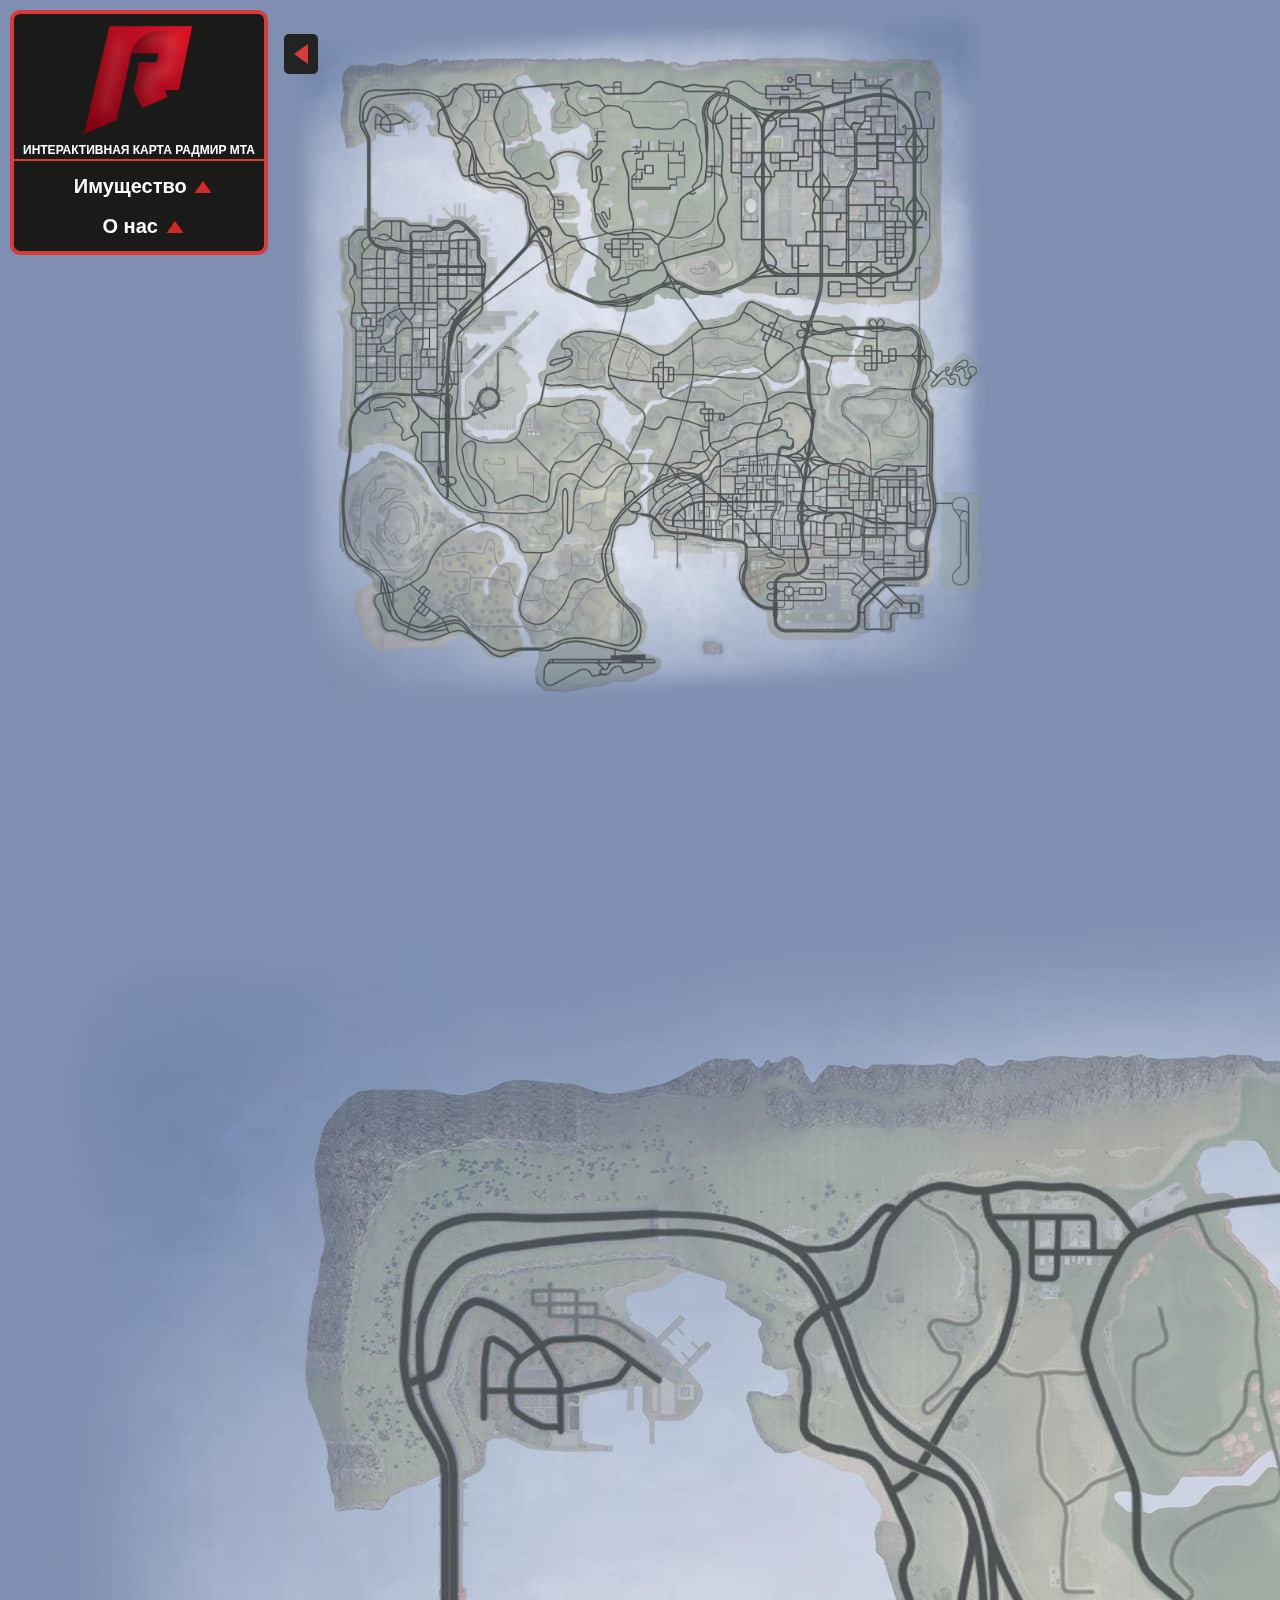
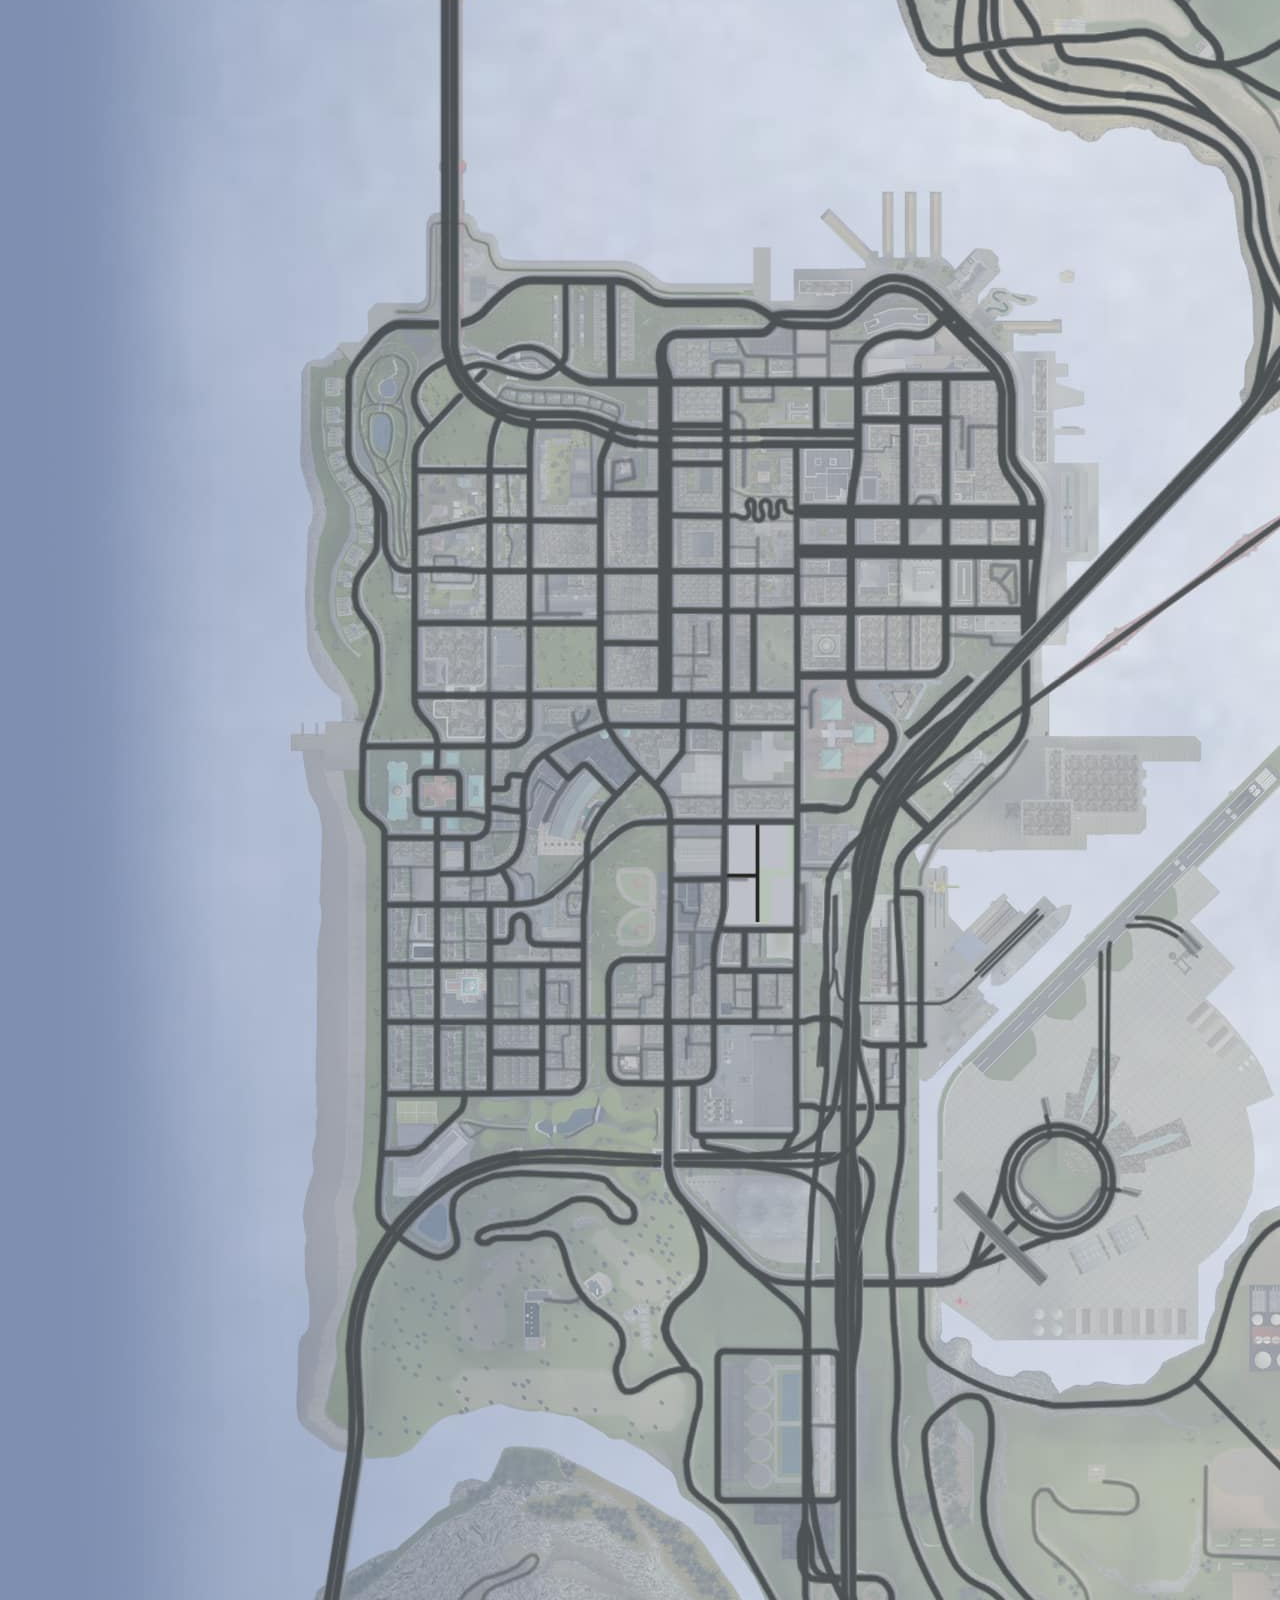
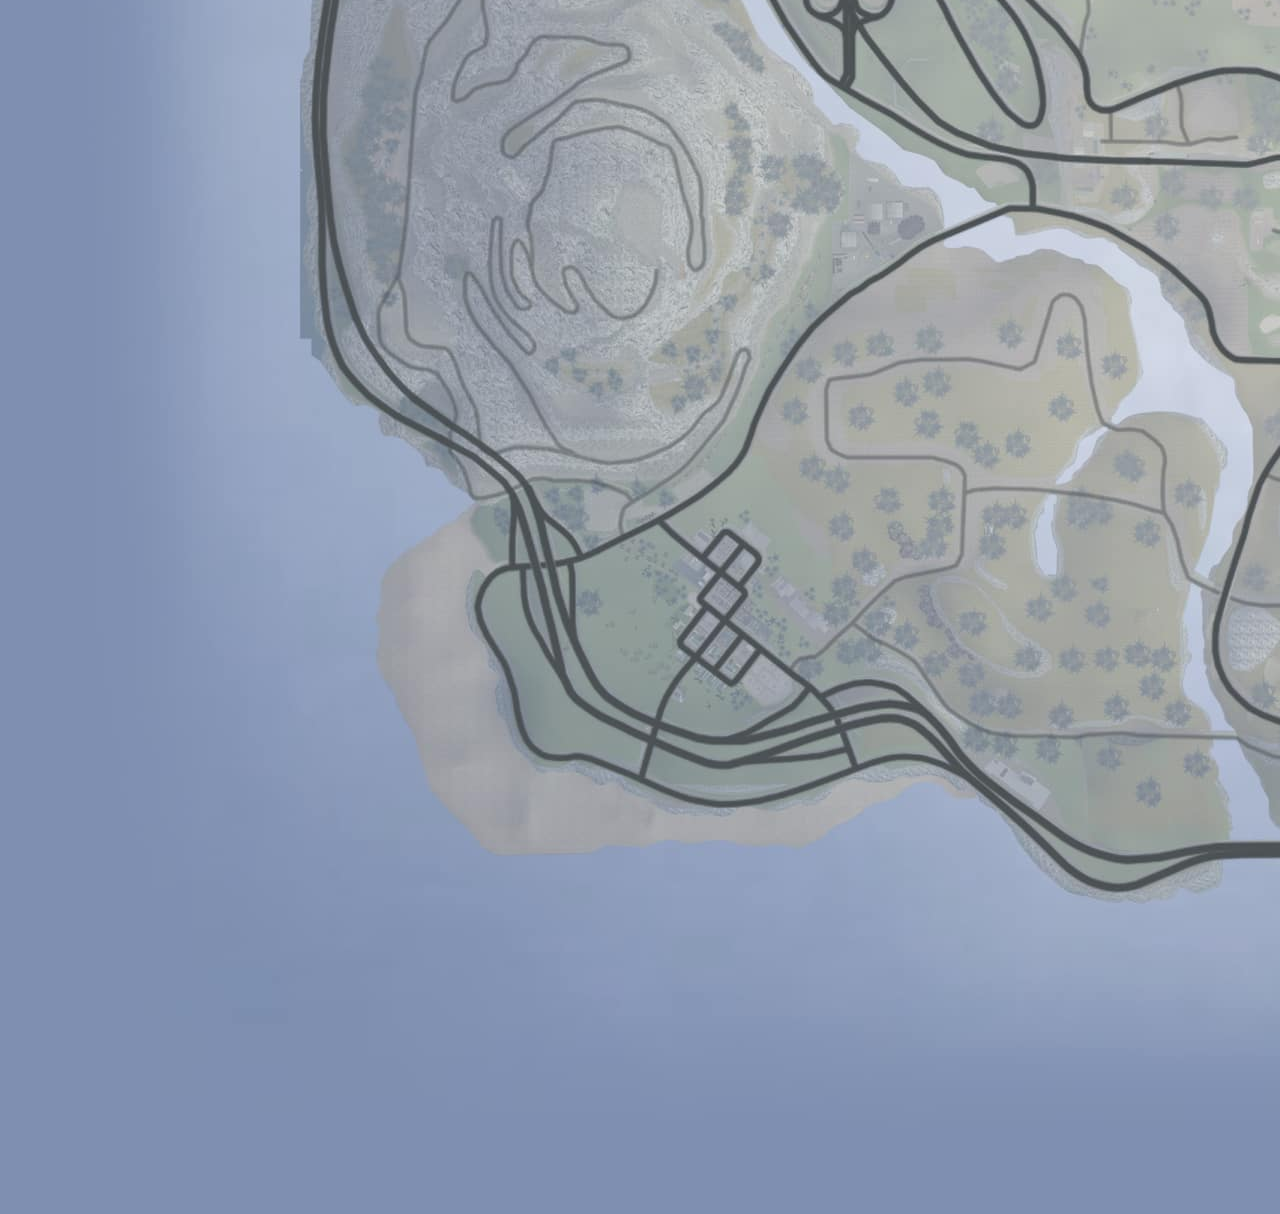
==== index.html @ c53fbeb9 "Update index.html" ====
﻿<!DOCTYPE html>
<html lang="en">
<html {overflow:scroll;}
<head>
    <meta charset="UTF-8">
    <meta name="viewport" content="width=device-width, initial-scale=1.0">
    <meta http-equiv="X-UA-Compatible" content="ie=edge">
    <title>Интерактивная карта радмир мта</title>
    <link rel="icon" href="img/Minilogo5.png" type="image/png">
    <link rel="stylesheet" href="css/swichsandsliders/jquery-ui.css">
    <link rel="stylesheet" href="css/swichsandsliders/swichsandsliders.css">    
    <link rel="stylesheet" href="css/menu.css">
    <link rel="stylesheet" href="css/index.css">
    <link rel="stylesheet" href="css/blip/blip.css">
</head>
<body>
        <div id="map">
            <img class="map" src="img/worldradmir1-min.jpg">

            <div class="blip busuness b1" id="busuness">                
                <div class="trigger_div">
                    <img class="trigger" src="img/buisness.png">    
                </div>
                <div class="info_busuness">
                    <span class="number_busuness_text">№ 1</span><br>
                    <span class="Price_text">Гос. стоимость: $&#160;</span><span class="Price">86000</span><br>
                    <span class="Profit_text">Доход бизнеса: $&#160;</span><span class="Profit">4863</span><br>
                    <span class="owner">Владелец: XZ1BIT</span><br>
                    <span class="date">Информация о владельце обновлялась: 12.02.22</span>
                </div>               
            </div>

            <div class="blip busuness b2" id="busuness">                
                <div class="trigger_div">
                    <img class="trigger" src="img/buisness.png">    
                </div>
                <div class="info_busuness">
                    <span class="number_busuness_text">№ 2</span><br>
                    <span class="Price_text">Гос. стоимость: дохуя;</span><span class="Price">84000</span><br>
                    <span class="Profit_text">Доход бизнеса: дохуища;</span><span class="Profit">3490</span><br>
                    <span class="owner">Владелец: mr.CYXAPNK</span><br>
                    <span class="date">Информация о владельце обновлялась: 12.02.22</span>
                </div>               
            </div>
            <div class="blip busuness b3" id="busuness">                
                <div class="trigger_div">
                    <img class="trigger" src="img/buisness.png">    
                </div>
                <div class="info_busuness">
                    <span class="number_busuness_text">№ 3</span><br>
                    <span class="Price_text">Гос. стоимость: $&#160;</span><span class="Price">120000</span><br>
                    <span class="Profit_text">Доход бизнеса: $&#160;</span><span class="Profit">4986</span><br>
                    <span class="owner">Владелец: Drakula</span><br>
                    <span class="date">Информация о владельце обновлялась: 12.02.22</span>
                </div>               
            </div>
            <div class="blip busuness b4" id="busuness">                
                <div class="trigger_div">
                    <img class="trigger" src="img/buisness.png">    
                </div>
                <div class="info_busuness">
                    <span class="number_busuness_text">№ 4</span><br>
                    <span class="Price_text">Гос. стоимость: $&#160;</span><span class="Price">75000</span><br>
                    <span class="Profit_text">Доход бизнеса: $&#160;</span><span class="Profit">3116</span><br>
                    <span class="owner">Владелец: Iriska</span><br>
                    <span class="date">Информация о владельце обновлялась: 12.02.22</span>
                </div>               
            </div>
            <div class="blip busuness b5" id="busuness">                
                <div class="trigger_div">
                    <img class="trigger" src="img/buisness.png">    
                </div>
                <div class="info_busuness">
                    <span class="number_busuness_text">№ 5</span><br>
                    <span class="Price_text">Гос. стоимость: $&#160;</span><span class="Price">70000</span><br>
                    <span class="Profit_text">Доход бизнеса: $&#160;</span><span class="Profit">3259</span><br>
                    <span class="owner">Владелец: Sisi4kii</span><br>
                    <span class="date">Информация о владельце обновлялась: 12.02.22</span>
                </div>               
            </div>
            <div class="blip busuness b6" id="busuness">                
                <div class="trigger_div">
                    <img class="trigger" src="img/buisness.png">    
                </div>
                <div class="info_busuness">
                    <span class="number_busuness_text">№ 6</span><br>
                    <span class="Price_text">Гос. стоимость: $&#160;</span><span class="Price">64000</span><br>
                    <span class="Profit_text">Доход бизнеса: $&#160;</span><span class="Profit">2659</span><br>
                    <span class="owner">Владелец: CoNik</span><br>
                    <span class="date">Информация о владельце обновлялась: 12.02.22</span>
                </div>               
            </div>
            <div class="blip busuness b7" id="busuness">                
                <div class="trigger_div">
                    <img class="trigger" src="img/buisness.png">    
                </div>
                <div class="info_busuness">
                    <span class="number_busuness_text">№ 7</span><br>
                    <span class="Price_text">Гос. стоимость: $&#160;</span><span class="Price">67000</span><br>
                    <span class="Profit_text">Доход бизнеса: $&#160;</span><span class="Profit">3788</span><br>
                    <span class="owner">Владелец: Amigo.</span><br>
                    <span class="date">Информация о владельце обновлялась: 12.02.22</span>
                </div>               
            </div>
            <div class="blip busuness b8" id="busuness">                
                <div class="trigger_div">
                    <img class="trigger" src="img/buisness.png">    
                </div>
                <div class="info_busuness">
                    <span class="number_busuness_text">№ 8</span><br>
                    <span class="Price_text">Гос. стоимость: $&#160;</span><span class="Price">57000</span><br>
                    <span class="Profit_text">Доход бизнеса: $&#160;</span><span class="Profit">3509</span><br>
                    <span class="owner">Владелец: Lad1slav</span><br>
                    <span class="date">Информация о владельце обновлялась: 12.02.22</span>
                </div>               
            </div>
            <div class="blip busuness b9" id="busuness">                
                <div class="trigger_div">
                    <img class="trigger" src="img/buisness.png">    
                </div>
                <div class="info_busuness">
                    <span class="number_busuness_text">№ 9</span><br>
                    <span class="Price_text">Гос. стоимость: $&#160;</span><span class="Price">55000</span><br>
                    <span class="Profit_text">Доход бизнеса: $&#160;</span><span class="Profit">2560</span><br>
                    <span class="owner">Владелец: Laron</span><br>
                    <span class="date">Информация о владельце обновлялась: 12.02.22</span>
                </div>               
            </div>
            <div class="blip busuness b10" id="busuness">                
                <div class="trigger_div">
                    <img class="trigger" src="img/buisness.png">    
                </div>
                <div class="info_busuness">
                    <span class="number_busuness_text">№ 10</span><br>
                    <span class="Price_text">Гос. стоимость: $&#160;</span><span class="Price">55000</span><br>
                    <span class="Profit_text">Доход бизнеса: $&#160;</span><span class="Profit">3110</span><br>
                    <span class="owner">Владелец: Nightmoore</span><br>
                    <span class="date">Информация о владельце обновлялась: 12.02.22</span>
                </div>               
            </div>
            <div class="blip busuness b11" id="busuness">                
                <div class="trigger_div">
                    <img class="trigger" src="img/buisness.png">    
                </div>
                <div class="info_busuness">
                    <span class="number_busuness_text">№ 11</span><br>
                    <span class="Price_text">Гос. стоимость: $&#160;</span><span class="Price">58000</span><br>
                    <span class="Profit_text">Доход бизнеса: $&#160;</span><span class="Profit">3570</span><br>
                    <span class="owner">Владелец: Artemka887</span><br>
                    <span class="date">Информация о владельце обновлялась: 12.02.22</span>
                </div>               
            </div>
            <div class="blip busuness b12" id="busuness">                
                <div class="trigger_div">
                    <img class="trigger" src="img/buisness.png">    
                </div>
                <div class="info_busuness">
                    <span class="number_busuness_text">№ 12</span><br>
                    <span class="Price_text">Гос. стоимость: $&#160;</span><span class="Price">40000</span><br>
                    <span class="Profit_text">Доход бизнеса: $&#160;</span><span class="Profit">2062</span><br>
                    <span class="owner">Владелец: Bolkonckiy</span><br>
                    <span class="date">Информация о владельце обновлялась: 12.02.22</span>
                </div>               
            </div>
            <div class="blip busuness b13" id="busuness">                
                <div class="trigger_div">
                    <img class="trigger" src="img/buisness.png">    
                </div>
                <div class="info_busuness">
                    <span class="number_busuness_text">№ 13</span><br>
                    <span class="Price_text">Гос. стоимость: $&#160;</span><span class="Price">320000</span><br>
                    <span class="Profit_text">Доход бизнеса: $&#160;</span><span class="Profit">16496</span><br>
                    <span class="owner">Владелец: Sherlok</span><br>
                    <span class="date">Информация о владельце обновлялась: 12.02.22</span>
                </div>               
            </div>
            <div class="blip busuness b14" id="busuness">                
                <div class="trigger_div">
                    <img class="trigger" src="img/buisness.png">    
                </div>
                <div class="info_busuness">
                    <span class="number_busuness_text">№ 14</span><br>
                    <span class="Price_text">Гос. стоимость: $&#160;</span><span class="Price">100000</span><br>
                    <span class="Profit_text">Доход бизнеса: $&#160;</span><span class="Profit">4655</span><br>
                    <span class="owner">Владелец: TTEPEBO34UK</span><br>
                    <span class="date">Информация о владельце обновлялась: 12.02.22</span>
                </div>               
            </div>
            <div class="blip busuness b15" id="busuness">                
                <div class="trigger_div">
                    <img class="trigger" src="img/buisness.png">    
                </div>
                <div class="info_busuness">
                    <span class="number_busuness_text">№ 15</span><br>
                    <span class="Price_text">Гос. стоимость: $&#160;</span><span class="Price">111000</span><br>
                    <span class="Profit_text">Доход бизнеса: $&#160;</span><span class="Profit">5722</span><br>
                    <span class="owner">Владелец: TENZO</span><br>
                    <span class="date">Информация о владельце обновлялась: 12.02.22</span>
                </div>               
            </div>
            <div class="blip busuness b16" id="busuness">                
                <div class="trigger_div">
                    <img class="trigger" src="img/buisness.png">    
                </div>
                <div class="info_busuness">
                    <span class="number_busuness_text">№ 16</span><br>
                    <span class="Price_text">Гос. стоимость: $&#160;</span><span class="Price">100000</span><br>
                    <span class="Profit_text">Доход бизнеса: $&#160;</span><span class="Profit">6155</span><br>
                    <span class="owner">Владелец: Felix094</span><br>
                    <span class="date">Информация о владельце обновлялась: 12.02.22</span>
                </div>               
            </div>
            <div class="blip busuness b17" id="busuness">                
                <div class="trigger_div">
                    <img class="trigger" src="img/buisness.png">    
                </div>
                <div class="info_busuness">
                    <span class="number_busuness_text">№ 17</span><br>
                    <span class="Price_text">Гос. стоимость: $&#160;</span><span class="Price">200000</span><br>
                    <span class="Profit_text">Доход бизнеса: $&#160;</span><span class="Profit">8310</span><br>
                    <span class="owner">Владелец: MoLoD.</span><br>
                    <span class="date">Информация о владельце обновлялась: 12.02.22</span>
                </div>               
            </div>
            <div class="blip busuness b18" id="busuness">                
                <div class="trigger_div">
                    <img class="trigger" src="img/buisness.png">    
                </div>
                <div class="info_busuness">
                    <span class="number_busuness_text">№ 18</span><br>
                    <span class="Price_text">Гос. стоимость: $&#160;</span><span class="Price">227000</span><br>
                    <span class="Profit_text">Доход бизнеса: $&#160;</span><span class="Profit">13971</span><br>
                    <span class="owner">Владелец: SUNDET</span><br>
                    <span class="date">Информация о владельце обновлялась: 12.02.22</span>
                </div>               
            </div>
            <div class="blip busuness b19" id="busuness">                
                <div class="trigger_div">
                    <img class="trigger" src="img/buisness.png">    
                </div>
                <div class="info_busuness">
                    <span class="number_busuness_text">№ 19</span><br>
                    <span class="Price_text">Гос. стоимость: $&#160;</span><span class="Price">130000</span><br>
                    <span class="Profit_text">Доход бизнеса: $&#160;</span><span class="Profit">6701</span><br>
                    <span class="owner">Владелец: PACBET</span><br>
                    <span class="date">Информация о владельце обновлялась: 12.02.22</span>
                </div>               
            </div>
            <div class="blip busuness b20" id="busuness">                
                <div class="trigger_div">
                    <img class="trigger" src="img/buisness.png">    
                </div>
                <div class="info_busuness">
                    <span class="number_busuness_text">№ 20</span><br>
                    <span class="Price_text">Гос. стоимость: $&#160;</span><span class="Price">125000</span><br>
                    <span class="Profit_text">Доход бизнеса: $&#160;</span><span class="Profit">7694</span><br>
                    <span class="owner">Владелец: Kybik_YT</span><br>
                    <span class="date">Информация о владельце обновлялась: 12.02.22</span>
                </div>               
            </div>
            <div class="blip busuness b21" id="busuness">                
                <div class="trigger_div">
                    <img class="trigger" src="img/buisness.png">    
                </div>
                <div class="info_busuness">
                    <span class="number_busuness_text">№ 21</span><br>
                    <span class="Price_text">Гос. стоимость: $&#160;</span><span class="Price">500000</span><br>
                    <span class="Profit_text">Доход бизнеса: $&#160;</span><span class="Profit">30775</span><br>
                    <span class="owner">Владелец: Mosin40</span><br>
                    <span class="date">Информация о владельце обновлялась: 12.02.22</span>
                </div>               
            </div>
            <div class="blip busuness b22" id="busuness">                
                <div class="trigger_div">
                    <img class="trigger" src="img/buisness.png">    
                </div>
                <div class="info_busuness">
                    <span class="number_busuness_text">№ 22</span><br>
                    <span class="Price_text">Гос. стоимость: $&#160;</span><span class="Price">160000</span><br>
                    <span class="Profit_text">Доход бизнеса: $&#160;</span><span class="Profit">6648</span><br>
                    <span class="owner">Владелец: Sleeker.</span><br>
                    <span class="date">Информация о владельце обновлялась: 12.02.22</span>
                </div>               
            </div>
            <div class="blip busuness b23" id="busuness">                
                <div class="trigger_div">
                    <img class="trigger" src="img/buisness.png">    
                </div>
                <div class="info_busuness">
                    <span class="number_busuness_text">№ 23</span><br>
                    <span class="Price_text">Гос. стоимость: $&#160;</span><span class="Price">500000</span><br>
                    <span class="Profit_text">Доход бизнеса: $&#160;</span><span class="Profit">23275</span><br>
                    <span class="owner">Владелец: Siotra</span><br>
                    <span class="date">Информация о владельце обновлялась: 12.02.22</span>
                </div>               
            </div>
            <div class="blip busuness b24" id="busuness">                
                <div class="trigger_div">
                    <img class="trigger" src="img/buisness.png">    
                </div>
                <div class="info_busuness">
                    <span class="number_busuness_text">№ 24</span><br>
                    <span class="Price_text">Гос. стоимость: $&#160;</span><span class="Price">450000</span><br>
                    <span class="Profit_text">Доход бизнеса: $&#160;</span><span class="Profit">27697</span><br>
                    <span class="owner">Владелец: Mosin40</span><br>
                    <span class="date">Информация о владельце обновлялась: 12.02.22</span>
                </div>               
            </div>
            <div class="blip busuness b25" id="busuness">                
                <div class="trigger_div">
                    <img class="trigger" src="img/buisness.png">    
                </div>
                <div class="info_busuness">
                    <span class="number_busuness_text">№ 25</span><br>
                    <span class="Price_text">Гос. стоимость: $&#160;</span><span class="Price">230000</span><br>
                    <span class="Profit_text">Доход бизнеса: $&#160;</span><span class="Profit">13007</span><br>
                    <span class="owner">Владелец: _GODZILLA_</span><br>
                    <span class="date">Информация о владельце обновлялась: 12.02.22</span>
                </div>               
            </div>
            <div class="blip busuness b26" id="busuness">                
                <div class="trigger_div">
                    <img class="trigger" src="img/buisness.png">    
                </div>
                <div class="info_busuness">
                    <span class="number_busuness_text">№ 26</span><br>
                    <span class="Price_text">Гос. стоимость: $&#160;</span><span class="Price">200000</span><br>
                    <span class="Profit_text">Доход бизнеса: $&#160;</span><span class="Profit">8310</span><br>
                    <span class="owner">Владелец: prod.by_drugknight_</span><br>
                    <span class="date">Информация о владельце обновлялась: 12.02.22</span>
                </div>               
            </div>
            <div class="blip busuness b27" id="busuness">                
                <div class="trigger_div">
                    <img class="trigger" src="img/buisness.png">    
                </div>
                <div class="info_busuness">
                    <span class="number_busuness_text">№ 27</span><br>
                    <span class="Price_text">Гос. стоимость: $&#160;</span><span class="Price">500000</span><br>
                    <span class="Profit_text">Доход бизнеса: $&#160;</span><span class="Profit">25775</span><br>
                    <span class="owner">Владелец: XAM.</span><br>
                    <span class="date">Информация о владельце обновлялась: 12.02.22</span>
                </div>               
            </div>
            <div class="blip busuness b28" id="busuness">                
                <div class="trigger_div">
                    <img class="trigger" src="img/buisness.png">    
                </div>
                <div class="info_busuness">
                    <span class="number_busuness_text">№ 28</span><br>
                    <span class="Price_text">Гос. стоимость: $&#160;</span><span class="Price">180000</span><br>
                    <span class="Profit_text">Доход бизнеса: $&#160;</span><span class="Profit">10179</span><br>
                    <span class="owner">Владелец: Kype<3</span><br>
                    <span class="date">Информация о владельце обновлялась: 12.02.22</span>
                </div>               
            </div>
            <div class="blip busuness b29" id="busuness">                
                <div class="trigger_div">
                    <img class="trigger" src="img/buisness.png">    
                </div>
                <div class="info_busuness">
                    <span class="number_busuness_text">№ 29</span><br>
                    <span class="Price_text">Гос. стоимость: $&#160;</span><span class="Price">350000</span><br>
                    <span class="Profit_text">Доход бизнеса: $&#160;</span><span class="Profit">21543</span><br>
                    <span class="owner">Владелец: Kuzian.six</span><br>
                    <span class="date">Информация о владельце обновлялась: 12.02.22</span>
                </div>               
            </div>
            <div class="blip busuness b30" id="busuness">                
                <div class="trigger_div">
                    <img class="trigger" src="img/buisness.png">    
                </div>
                <div class="info_busuness">
                    <span class="number_busuness_text">№ 30</span><br>
                    <span class="Price_text">Гос. стоимость: $&#160;</span><span class="Price">300000</span><br>
                    <span class="Profit_text">Доход бизнеса: $&#160;</span><span class="Profit">13965</span><br>
                    <span class="owner">Владелец: STAT</span><br>
                    <span class="date">Информация о владельце обновлялась: 12.02.22</span>
                </div>               
            </div>
            <div class="blip busuness b31" id="busuness">                
                <div class="trigger_div">
                    <img class="trigger" src="img/buisness.png">    
                </div>
                <div class="info_busuness">
                    <span class="number_busuness_text">№ 31</span><br>
                    <span class="Price_text">Гос. стоимость: $&#160;</span><span class="Price">100000</span><br>
                    <span class="Profit_text">Доход бизнеса: $&#160;</span><span class="Profit">4655</span><br>
                    <span class="owner">Владелец: Essa</span><br>
                    <span class="date">Информация о владельце обновлялась: 12.02.22</span>
                </div>               
            </div>
            <div class="blip busuness b32" id="busuness">                
                <div class="trigger_div">
                    <img class="trigger" src="img/buisness.png">    
                </div>
                <div class="info_busuness">
                    <span class="number_busuness_text">№ 32</span><br>
                    <span class="Price_text">Гос. стоимость: $&#160;</span><span class="Price">95000</span><br>
                    <span class="Profit_text">Доход бизнеса: $&#160;</span><span class="Profit">3947</span><br>
                    <span class="owner">Владелец: Alex.</span><br>
                    <span class="date">Информация о владельце обновлялась: 12.02.22</span>
                </div>               
            </div>
            <div class="blip busuness b33" id="busuness">                
                <div class="trigger_div">
                    <img class="trigger" src="img/buisness.png">    
                </div>
                <div class="info_busuness">
                    <span class="number_busuness_text">№ 33</span><br>
                    <span class="Price_text">Гос. стоимость: $&#160;</span><span class="Price">160000</span><br>
                    <span class="Profit_text">Доход бизнеса: $&#160;</span><span class="Profit">8248</span><br>
                    <span class="owner">Владелец: Wishper.</span><br>
                    <span class="date">Информация о владельце обновлялась: 12.02.22</span>
                </div>               
            </div>
            <div class="blip busuness b34" id="busuness">                
                <div class="trigger_div">
                    <img class="trigger" src="img/buisness.png">    
                </div>
                <div class="info_busuness">
                    <span class="number_busuness_text">№ 34</span><br>
                    <span class="Price_text">Гос. стоимость: $&#160;</span><span class="Price">350000</span><br>
                    <span class="Profit_text">Доход бизнеса: $&#160;</span><span class="Profit">14543</span><br>
                    <span class="owner">Владелец: DyXLeSS</span><br>
                    <span class="date">Информация о владельце обновлялась: 12.02.22</span>
                </div>               
            </div>
            <div class="blip busuness b35" id="busuness">                
                <div class="trigger_div">
                    <img class="trigger" src="img/buisness.png">    
                </div>
                <div class="info_busuness">
                    <span class="number_busuness_text">№ 35</span><br>
                    <span class="Price_text">Гос. стоимость: $&#160;</span><span class="Price">200000</span><br>
                    <span class="Profit_text">Доход бизнеса: $&#160;</span><span class="Profit">11310</span><br>
                    <span class="owner">Владелец: TOPT</span><br>
                    <span class="date">Информация о владельце обновлялась: 12.02.22</span>
                </div>               
            </div>
            <div class="blip busuness b36" id="busuness">                
                <div class="trigger_div">
                    <img class="trigger" src="img/buisness.png">    
                </div>
                <div class="info_busuness">
                    <span class="number_busuness_text">№ 36</span><br>
                    <span class="Price_text">Гос. стоимость: $&#160;</span><span class="Price">200000</span><br>
                    <span class="Profit_text">Доход бизнеса: $&#160;</span><span class="Profit">9310</span><br>
                    <span class="owner">Владелец: RastaZews420</span><br>
                    <span class="date">Информация о владельце обновлялась: 12.02.22</span>
                </div>               
            </div>
            <div class="blip busuness b37" id="busuness">                
                <div class="trigger_div">
                    <img class="trigger" src="img/buisness.png">    
                </div>
                <div class="info_busuness">
                    <span class="number_busuness_text">№ 37</span><br>
                    <span class="Price_text">Гос. стоимость: $&#160;</span><span class="Price">500000</span><br>
                    <span class="Profit_text">Доход бизнеса: $&#160;</span><span class="Profit">23275</span><br>
                    <span class="owner">Владелец: CocainDeLuxe</span><br>
                    <span class="date">Информация о владельце обновлялась: 12.02.22</span>
                </div>               
            </div>
            <div class="blip busuness b38" id="busuness">                
                <div class="trigger_div">
                    <img class="trigger" src="img/buisness.png">    
                </div>
                <div class="info_busuness">
                    <span class="number_busuness_text">№ 38</span><br>
                    <span class="Price_text">Гос. стоимость: $&#160;</span><span class="Price">500000</span><br>
                    <span class="Profit_text">Доход бизнеса: $&#160;</span><span class="Profit">23275</span><br>
                    <span class="owner">Владелец: MD40Rus</span><br>
                    <span class="date">Информация о владельце обновлялась: 12.02.22</span>
                </div>               
            </div>
            <div class="blip busuness b39" id="busuness">                
                <div class="trigger_div">
                    <img class="trigger" src="img/buisness.png">    
                </div>
                <div class="info_busuness">
                    <span class="number_busuness_text">№ 39</span><br>
                    <span class="Price_text">Гос. стоимость: $&#160;</span><span class="Price">400000</span><br>
                    <span class="Profit_text">Доход бизнеса: $&#160;</span><span class="Profit">16620</span><br>
                    <span class="owner">Владелец: pr0xxxy</span><br>
                    <span class="date">Информация о владельце обновлялась: 12.02.22</span>
                </div>               
            </div>
            <div class="blip busuness b40" id="busuness">                
                <div class="trigger_div">
                    <img class="trigger" src="img/buisness.png">    
                </div>
                <div class="info_busuness">
                    <span class="number_busuness_text">№ 40</span><br>
                    <span class="Price_text">Гос. стоимость: $&#160;</span><span class="Price">500000</span><br>
                    <span class="Profit_text">Доход бизнеса: $&#160;</span><span class="Profit">20775</span><br>
                    <span class="owner">Владелец: Mikhalev</span><br>
                    <span class="date">Информация о владельце обновлялась: 12.02.22</span>
                </div>               
            </div>
            <div class="blip busuness b41" id="busuness">                
                <div class="trigger_div">
                    <img class="trigger" src="img/buisness.png">    
                </div>
                <div class="info_busuness">
                    <span class="number_busuness_text">№ 41</span><br>
                    <span class="Price_text">Гос. стоимость: $&#160;</span><span class="Price">500000</span><br>
                    <span class="Profit_text">Доход бизнеса: $&#160;</span><span class="Profit">30775</span><br>
                    <span class="owner">Владелец: Kabanos</span><br>
                    <span class="date">Информация о владельце обновлялась: 12.02.22</span>
                </div>               
            </div>
            <div class="blip busuness b42" id="busuness">                
                <div class="trigger_div">
                    <img class="trigger" src="img/buisness.png">    
                </div>
                <div class="info_busuness">
                    <span class="number_busuness_text">№ 42</span><br>
                    <span class="Price_text">Гос. стоимость: $&#160;</span><span class="Price">400000</span><br>
                    <span class="Profit_text">Доход бизнеса: $&#160;</span><span class="Profit">20620</span><br>
                    <span class="owner">Владелец: -HaPKoMaH-</span><br>
                    <span class="date">Информация о владельце обновлялась: 12.02.22</span>
                </div>               
            </div>
            <div class="blip busuness b43" id="busuness">                
                <div class="trigger_div">
                    <img class="trigger" src="img/buisness.png">    
                </div>
                <div class="info_busuness">
                    <span class="number_busuness_text">№ 43</span><br>
                    <span class="Price_text">Гос. стоимость: $&#160;</span><span class="Price">500000</span><br>
                    <span class="Profit_text">Доход бизнеса: $&#160;</span><span class="Profit">25775</span><br>
                    <span class="owner">Владелец: KyIIuDoH</span><br>
                    <span class="date">Информация о владельце обновлялась: 12.02.22</span>
                </div>               
            </div>
            <div class="blip busuness b44" id="busuness">                
                <div class="trigger_div">
                    <img class="trigger" src="img/buisness.png">    
                </div>
                <div class="info_busuness">
                    <span class="number_busuness_text">№ 44</span><br>
                    <span class="Price_text">Гос. стоимость: $&#160;</span><span class="Price">500000</span><br>
                    <span class="Profit_text">Доход бизнеса: $&#160;</span><span class="Profit">28275</span><br>
                    <span class="owner">Владелец: Potyk.<3</span><br>
                    <span class="date">Информация о владельце обновлялась: 12.02.22</span>
                </div>               
            </div>
            <div class="blip busuness b45" id="busuness">                
                <div class="trigger_div">
                    <img class="trigger" src="img/buisness.png">    
                </div>
                <div class="info_busuness">
                    <span class="number_busuness_text">№ 45</span><br>
                    <span class="Price_text">Гос. стоимость: $&#160;</span><span class="Price">500000</span><br>
                    <span class="Profit_text">Доход бизнеса: $&#160;</span><span class="Profit">25775</span><br>
                    <span class="owner">Владелец: Yaponchik</span><br>
                    <span class="date">Информация о владельце обновлялась: 12.02.22</span>
                </div>               
            </div>
            <div class="blip busuness b46" id="busuness">                
                <div class="trigger_div">
                    <img class="trigger" src="img/buisness.png">    
                </div>
                <div class="info_busuness">
                    <span class="number_busuness_text">№ 46</span><br>
                    <span class="Price_text">Гос. стоимость: $&#160;</span><span class="Price">500000</span><br>
                    <span class="Profit_text">Доход бизнеса: $&#160;</span><span class="Profit">30775</span><br>
                    <span class="owner">Владелец: AJlekcaHDp</span><br>
                    <span class="date">БИЗНЕС НЕ СЛЕТИТ</span>
                </div>               
            </div>
            <div class="blip busuness b47" id="busuness">                
                <div class="trigger_div">
                    <img class="trigger" src="img/buisness.png">    
                </div>
                <div class="info_busuness">
                    <span class="number_busuness_text">№ 47</span><br>
                    <span class="Price_text">Гос. стоимость: $&#160;</span><span class="Price">500000</span><br>
                    <span class="Profit_text">Доход бизнеса: $&#160;</span><span class="Profit">20775</span><br>
                    <span class="owner">Владелец: < CMEPTb ></span><br>
                    <span class="date">Информация о владельце обновлялась: 12.02.22</span>
                </div>               
            </div>
            <div class="blip busuness b48" id="busuness">                
                <div class="trigger_div">
                    <img class="trigger" src="img/buisness.png">    
                </div>
                <div class="info_busuness">
                    <span class="number_busuness_text">№ 48</span><br>
                    <span class="Price_text">Гос. стоимость: $&#160;</span><span class="Price">500000</span><br>
                    <span class="Profit_text">Доход бизнеса: $&#160;</span><span class="Profit">25775</span><br>
                    <span class="owner">Владелец: _Online_</span><br>
                    <span class="date">Информация о владельце обновлялась: 12.02.22</span>
                </div>               
            </div>
            <div class="blip busuness b49" id="busuness">                
                <div class="trigger_div">
                    <img class="trigger" src="img/buisness.png">    
                </div>
                <div class="info_busuness">
                    <span class="number_busuness_text">№ 49</span><br>
                    <span class="Price_text">Гос. стоимость: $&#160;</span><span class="Price">500000</span><br>
                    <span class="Profit_text">Доход бизнеса: $&#160;</span><span class="Profit">23275</span><br>
                    <span class="owner">Владелец: ELEGANCE</span><br>
                    <span class="date">Информация о владельце обновлялась: 12.02.22</span>
                </div>               
            </div>
            <div class="blip busuness b50" id="busuness">                
                <div class="trigger_div">
                    <img class="trigger" src="img/buisness.png">    
                </div>
                <div class="info_busuness">
                    <span class="number_busuness_text">№ 50</span><br>
                    <span class="Price_text">Гос. стоимость: $&#160;</span><span class="Price">500000</span><br>
                    <span class="Profit_text">Доход бизнеса: $&#160;</span><span class="Profit">23275</span><br>
                    <span class="owner">Владелец: Potyk.<3</span><br>
                    <span class="date">Информация о владельце обновлялась: 12.02.22</span>
                </div>               
            </div>
            <div class="blip busuness b51" id="busuness">                
                <div class="trigger_div">
                    <img class="trigger" src="img/buisness.png">    
                </div>
                <div class="info_busuness">
                    <span class="number_busuness_text">№ 51</span><br>
                    <span class="Price_text">Гос. стоимость: $&#160;</span><span class="Price">500000</span><br>
                    <span class="Profit_text">Доход бизнеса: $&#160;</span><span class="Profit">20775</span><br>
                    <span class="owner">Владелец: -HaPKoMaH-</span><br>
                    <span class="date">Информация о владельце обновлялась: 12.02.22</span>
                </div>               
            </div>
            <div class="blip busuness b52" id="busuness">                
                <div class="trigger_div">
                    <img class="trigger" src="img/buisness.png">    
                </div>
                <div class="info_busuness">
                    <span class="number_busuness_text">№ 52</span><br>
                    <span class="Price_text">Гос. стоимость: $&#160;</span><span class="Price">500000</span><br>
                    <span class="Profit_text">Доход бизнеса: $&#160;</span><span class="Profit">25775</span><br>
                    <span class="owner">Владелец: Pr{E}fiX</span><br>
                    <span class="date">Информация о владельце обновлялась: 12.02.22</span>
                </div>               
            </div>
            <div class="blip busuness b53" id="busuness">                
                <div class="trigger_div">
                    <img class="trigger" src="img/buisness.png">    
                </div>
                <div class="info_busuness">
                    <span class="number_busuness_text">№ 53</span><br>
                    <span class="Price_text">Гос. стоимость: $&#160;</span><span class="Price">500000</span><br>
                    <span class="Profit_text">Доход бизнеса: $&#160;</span><span class="Profit">25775</span><br>
                    <span class="owner">Владелец: .Notorious</span><br>
                    <span class="date">Информация о владельце обновлялась: 12.02.22</span>
                </div>               
            </div>
            <div class="blip busuness b54" id="busuness">                
                <div class="trigger_div">
                    <img class="trigger" src="img/buisness.png">    
                </div>
                <div class="info_busuness">
                    <span class="number_busuness_text">№ 54</span><br>
                    <span class="Price_text">Гос. стоимость: $&#160;</span><span class="Price">500000</span><br>
                    <span class="Profit_text">Доход бизнеса: $&#160;</span><span class="Profit">25775</span><br>
                    <span class="owner">Владелец: Yaponchik</span><br>
                    <span class="date">Информация о владельце обновлялась: 12.02.22</span>
                </div>               
            </div>
            <div class="blip busuness b55" id="busuness">                
                <div class="trigger_div">
                    <img class="trigger" src="img/buisness.png">    
                </div>
                <div class="info_busuness">
                    <span class="number_busuness_text">№ 55</span><br>
                    <span class="Price_text">Гос. стоимость: $&#160;</span><span class="Price">500000</span><br>
                    <span class="Profit_text">Доход бизнеса: $&#160;</span><span class="Profit">30775</span><br>
                    <span class="owner">Владелец: HANDZO</span><br>
                    <span class="date">Информация о владельце обновлялась: 12.02.22</span>
                </div>               
            </div>
            <div class="blip busuness b56" id="busuness">                
                <div class="trigger_div">
                    <img class="trigger" src="img/buisness.png">    
                </div>
                <div class="info_busuness">
                    <span class="number_busuness_text">№ 56</span><br>
                    <span class="Price_text">Гос. стоимость: $&#160;</span><span class="Price">400000</span><br>
                    <span class="Profit_text">Доход бизнеса: $&#160;</span><span class="Profit">16620</span><br>
                    <span class="owner">Владелец: KURUSIN</span><br>
                    <span class="date">Информация о владельце обновлялась: 12.02.22</span>
                </div>               
            </div>
            <div class="blip busuness b57" id="busuness">                
                <div class="trigger_div">
                    <img class="trigger" src="img/buisness.png">    
                </div>
                <div class="info_busuness">
                    <span class="number_busuness_text">№ 57</span><br>
                    <span class="Price_text">Гос. стоимость: $&#160;</span><span class="Price">500000</span><br>
                    <span class="Profit_text">Доход бизнеса: $&#160;</span><span class="Profit">20775</span><br>
                    <span class="owner">Владелец: Jexa</span><br>
                    <span class="date">Информация о владельце обновлялась: 12.02.22</span>
                </div>               
            </div>
            <div class="blip busuness b58" id="busuness">                
                <div class="trigger_div">
                    <img class="trigger" src="img/buisness.png">    
                </div>
                <div class="info_busuness">
                    <span class="number_busuness_text">№ 58</span><br>
                    <span class="Price_text">Гос. стоимость: $&#160;</span><span class="Price">145000</span><br>
                    <span class="Profit_text">Доход бизнеса: $&#160;</span><span class="Profit">6025</span><br>
                    <span class="owner">Владелец: Jack666</span><br>
                    <span class="date">Информация о владельце обновлялась: 12.02.22</span>
                </div>               
            </div>
            <div class="blip busuness b59" id="busuness">                
                <div class="trigger_div">
                    <img class="trigger" src="img/buisness.png">    
                </div>
                <div class="info_busuness">
                    <span class="number_busuness_text">№ 59</span><br>
                    <span class="Price_text">Гос. стоимость: $&#160;</span><span class="Price">500000</span><br>
                    <span class="Profit_text">Доход бизнеса: $&#160;</span><span class="Profit">23275</span><br>
                    <span class="owner">Владелец: Konoplya420</span><br>
                    <span class="date">Информация о владельце обновлялась: 12.02.22</span>
                </div>               
            </div>
            <div class="blip busuness b60" id="busuness">                
                <div class="trigger_div">
                    <img class="trigger" src="img/buisness.png">    
                </div>
                <div class="info_busuness">
                    <span class="number_busuness_text">№ 60</span><br>
                    <span class="Price_text">Гос. стоимость: $&#160;</span><span class="Price">500000</span><br>
                    <span class="Profit_text">Доход бизнеса: $&#160;</span><span class="Profit">20775</span><br>
                    <span class="owner">Владелец: JeSuSgg</span><br>
                    <span class="date">Информация о владельце обновлялась: 12.02.22</span>
                </div>               
            </div>
            <div class="blip busuness b61" id="busuness">                
                <div class="trigger_div">
                    <img class="trigger" src="img/buisness.png">    
                </div>
                <div class="info_busuness">
                    <span class="number_busuness_text">№ 61</span><br>
                    <span class="Price_text">Гос. стоимость: $&#160;</span><span class="Price">125000</span><br>
                    <span class="Profit_text">Доход бизнеса: $&#160;</span><span class="Profit">5819</span><br>
                    <span class="owner">Владелец: Timon_Ursu</span><br>
                    <span class="date">Информация о владельце обновлялась: 12.02.22</span>
                </div>               
            </div>
            <div class="blip busuness b62" id="busuness">                
                <div class="trigger_div">
                    <img class="trigger" src="img/buisness.png">    
                </div>
                <div class="info_busuness">
                    <span class="number_busuness_text">№ 62</span><br>
                    <span class="Price_text">Гос. стоимость: $&#160;</span><span class="Price">125000</span><br>
                    <span class="Profit_text">Доход бизнеса: $&#160;</span><span class="Profit">5194</span><br>
                    <span class="owner">Владелец: canada09</span><br>
                    <span class="date">Информация о владельце обновлялась: 12.02.22</span>
                </div>               
            </div>
             <div class="blip busuness b63" id="busuness">                
                <div class="trigger_div">
                    <img class="trigger" src="img/buisness.png">    
                </div>
                <div class="info_busuness">
                    <span class="number_busuness_text">№ 63</span><br>
                    <span class="Price_text">Гос. стоимость: $&#160;</span><span class="Price">180000</span><br>
                    <span class="Profit_text">Доход бизнеса: $&#160;</span><span class="Profit">7479</span><br>
                    <span class="owner">Владелец: Sem.</span><br>
                    <span class="date">Информация о владельце обновлялась: 12.02.22</span>
                </div>               
            </div>
            <div class="blip busuness b64" id="busuness">                
                <div class="trigger_div">
                    <img class="trigger" src="img/buisness.png">    
                </div>
                <div class="info_busuness">
                    <span class="number_busuness_text">№ 64</span><br>
                    <span class="Price_text">Гос. стоимость: $&#160;</span><span class="Price">250000</span><br>
                    <span class="Profit_text">Доход бизнеса: $&#160;</span><span class="Profit">10387</span><br>
                    <span class="owner">Владелец: Dragon<3</span><br>
                    <span class="date">Информация о владельце обновлялась: 12.02.22</span>
                </div>               
            </div>
            <div class="blip busuness b65" id="busuness">                
                <div class="trigger_div">
                    <img class="trigger" src="img/buisness.png">    
                </div>
                <div class="info_busuness">
                    <span class="number_busuness_text">№ 65</span><br>
                    <span class="Price_text">Гос. стоимость: $&#160;</span><span class="Price">120000</span><br>
                    <span class="Profit_text">Доход бизнеса: $&#160;</span><span class="Profit">6186</span><br>
                    <span class="owner">Владелец: LIR</span><br>
                    <span class="date">Информация о владельце обновлялась: 12.02.22</span>
                </div>               
            </div>
            <div class="blip busuness b66" id="busuness">                
                <div class="trigger_div">
                    <img class="trigger" src="img/buisness.png">    
                </div>
                <div class="info_busuness">
                    <span class="number_busuness_text">№ 66</span><br>
                    <span class="Price_text">Гос. стоимость: $&#160;</span><span class="Price">100000</span><br>
                    <span class="Profit_text">Доход бизнеса: $&#160;</span><span class="Profit">4655</span><br>
                    <span class="owner">Владелец: Fendi</span><br>
                    <span class="date">Информация о владельце обновлялась: 12.02.22</span>
                </div>               
            </div>
            <div class="blip busuness b67" id="busuness">                
                <div class="trigger_div">
                    <img class="trigger" src="img/buisness.png">    
                </div>
                <div class="info_busuness">
                    <span class="number_busuness_text">№ 67</span><br>
                    <span class="Price_text">Гос. стоимость: $&#160;</span><span class="Price">200000</span><br>
                    <span class="Profit_text">Доход бизнеса: $&#160;</span><span class="Profit">12310</span><br>
                    <span class="owner">Владелец: AcademeG111</span><br>
                    <span class="date">Информация о владельце обновлялась: 12.02.22</span>
                </div>               
            </div>
            <div class="blip busuness b68" id="busuness">                
                <div class="trigger_div">
                    <img class="trigger" src="img/buisness.png">    
                </div>
                <div class="info_busuness">
                    <span class="number_busuness_text">№ 68</span><br>
                    <span class="Price_text">Гос. стоимость: $&#160;</span><span class="Price">85000</span><br>
                    <span class="Profit_text">Доход бизнеса: $&#160;</span><span class="Profit">3957</span><br>
                    <span class="owner">Владелец: Klevep</span><br>
                    <span class="date">Информация о владельце обновлялась: 12.02.22</span>
                </div>               
            </div>
            <div class="blip busuness b69" id="busuness">                
                <div class="trigger_div">
                    <img class="trigger" src="img/buisness.png">    
                </div>
                <div class="info_busuness">
                    <span class="number_busuness_text">№ 69</span><br>
                    <span class="Price_text">Гос. стоимость: $&#160;</span><span class="Price">70000</span><br>
                    <span class="Profit_text">Доход бизнеса: $&#160;</span><span class="Profit">4309</span><br>
                    <span class="owner">Владелец: Tib_bi</span><br>
                    <span class="date">Информация о владельце обновлялась: 12.02.22</span>
                </div>               
            </div>
            <div class="blip busuness b70" id="busuness">                
                <div class="trigger_div">
                    <img class="trigger" src="img/buisness.png">    
                </div>
                <div class="info_busuness">
                    <span class="number_busuness_text">№ 70</span><br>
                    <span class="Price_text">Гос. стоимость: $&#160;</span><span class="Price">95000</span><br>
                    <span class="Profit_text">Доход бизнеса: $&#160;</span><span class="Profit">5847</span><br>
                    <span class="owner">Владелец: samp.exe</span><br>
                    <span class="date">Информация о владельце обновлялась: 12.02.22</span>
                </div>               
            </div>
            <div class="blip busuness b71" id="busuness">                
                <div class="trigger_div">
                    <img class="trigger" src="img/buisness.png">    
                </div>
                <div class="info_busuness">
                    <span class="number_busuness_text">№ 71</span><br>
                    <span class="Price_text">Гос. стоимость: $&#160;</span><span class="Price">130000</span><br>
                    <span class="Profit_text">Доход бизнеса: $&#160;</span><span class="Profit">7351</span><br>
                    <span class="owner">Владелец: ggeng.</span><br>
                    <span class="date">Информация о владельце обновлялась: 12.02.22</span>
                </div>               
            </div>
            <div class="blip busuness b72" id="busuness">                
                <div class="trigger_div">
                    <img class="trigger" src="img/buisness.png">    
                </div>
                <div class="info_busuness">
                    <span class="number_busuness_text">№ 72</span><br>
                    <span class="Price_text">Гос. стоимость: $&#160;</span><span class="Price">110000</span><br>
                    <span class="Profit_text">Доход бизнеса: $&#160;</span><span class="Profit">5121</span><br>
                    <span class="owner">Владелец: zakon15</span><br>
                    <span class="date">Информация о владельце обновлялась: 12.02.22</span>
                </div>               
            </div>
            <div class="blip busuness b73" id="busuness">                
                <div class="trigger_div">
                    <img class="trigger" src="img/buisness.png">    
                </div>
                <div class="info_busuness">
                    <span class="number_busuness_text">№ 73</span><br>
                    <span class="Price_text">Гос. стоимость: $&#160;</span><span class="Price">500000</span><br>
                    <span class="Profit_text">Доход бизнеса: $&#160;</span><span class="Profit">20775</span><br>
                    <span class="owner">Владелец: Hesoyam..</span><br>
                    <span class="date">Информация о владельце обновлялась: 12.02.22</span>
                </div>               
            </div>
            <div class="blip busuness b74" id="busuness">                
                <div class="trigger_div">
                    <img class="trigger" src="img/buisness.png">    
                </div>
                <div class="info_busuness">
                    <span class="number_busuness_text">№ 74</span><br>
                    <span class="Price_text">Гос. стоимость: $&#160;</span><span class="Price">222222</span><br>
                    <span class="Profit_text">Доход бизнеса: $&#160;</span><span class="Profit">10344</span><br>
                    <span class="owner">Владелец: Pr{E}fiX</span><br>
                    <span class="date">Информация о владельце обновлялась: 12.02.22</span>
                </div>               
            </div>
            <div class="blip busuness b75" id="busuness">                
                <div class="trigger_div">
                    <img class="trigger" src="img/buisness.png">    
                </div>
                <div class="info_busuness">
                    <span class="number_busuness_text">№ 75</span><br>
                    <span class="Price_text">Гос. стоимость: $&#160;</span><span class="Price">120000</span><br>
                    <span class="Profit_text">Доход бизнеса: $&#160;</span><span class="Profit">5586</span><br>
                    <span class="owner">Владелец: sultan.</span><br>
                    <span class="date">Информация о владельце обновлялась: 12.02.22</span>
                </div>               
            </div>
            <div class="blip busuness b76" id="busuness">                
                <div class="trigger_div">
                    <img class="trigger" src="img/buisness.png">    
                </div>
                <div class="info_busuness">
                    <span class="number_busuness_text">№ 76</span><br>
                    <span class="Price_text">Гос. стоимость: $&#160;</span><span class="Price">500000</span><br>
                    <span class="Profit_text">Доход бизнеса: $&#160;</span><span class="Profit">23275</span><br>
                    <span class="owner">Владелец: XZ1BIT</span><br>
                    <span class="date">Информация о владельце обновлялась: 12.02.22</span>
                </div>               
            </div>
            <div class="blip busuness b77" id="busuness">                
                <div class="trigger_div">
                    <img class="trigger" src="img/buisness.png">    
                </div>
                <div class="info_busuness">
                    <span class="number_busuness_text">№ 77</span><br>
                    <span class="Price_text">Гос. стоимость: $&#160;</span><span class="Price">500000</span><br>
                    <span class="Profit_text">Доход бизнеса: $&#160;</span><span class="Profit">23275</span><br>
                    <span class="owner">Владелец: -Ananaska</span><br>
                    <span class="date">Информация о владельце обновлялась: 12.02.22</span>
                </div>               
            </div>
            <div class="blip busuness b78" id="busuness">                
                <div class="trigger_div">
                    <img class="trigger" src="img/buisness.png">    
                </div>
                <div class="info_busuness">
                    <span class="number_busuness_text">№ 78</span><br>
                    <span class="Price_text">Гос. стоимость: $&#160;</span><span class="Price">500000</span><br>
                    <span class="Profit_text">Доход бизнеса: $&#160;</span><span class="Profit">30775</span><br>
                    <span class="owner">Владелец: -ELDZHEY</span><br>
                    <span class="date">Информация о владельце обновлялась: 23.08.21</span>
                </div>               
            </div>
            <div class="blip busuness b79" id="busuness">                
                <div class="trigger_div">
                    <img class="trigger" src="img/buisness.png">    
                </div>
                <div class="info_busuness">
                    <span class="number_busuness_text">№ 79</span><br>
                    <span class="Price_text">Гос. стоимость: $&#160;</span><span class="Price">500000</span><br>
                    <span class="Profit_text">Доход бизнеса: $&#160;</span><span class="Profit">28275</span><br>
                    <span class="owner">Владелец: Ilham.</span><br>
                    <span class="date">Информация о владельце обновлялась: 12.02.22</span>
                </div>               
            </div>
            <div class="blip busuness b80" id="busuness">                
                <div class="trigger_div">
                    <img class="trigger" src="img/buisness.png">    
                </div>
                <div class="info_busuness">
                    <span class="number_busuness_text">№ 80</span><br>
                    <span class="Price_text">Гос. стоимость: $&#160;</span><span class="Price">500000</span><br>
                    <span class="Profit_text">Доход бизнеса: $&#160;</span><span class="Profit">23275</span><br>
                    <span class="owner">Владелец: Clarkson</span><br>
                    <span class="date">Информация о владельце обновлялась: 12.02.22</span>
                </div>               
            </div>
            <div class="blip busuness b81" id="busuness">                
                <div class="trigger_div">
                    <img class="trigger" src="img/buisness.png">    
                </div>
                <div class="info_busuness">
                    <span class="number_busuness_text">№ 81</span><br>
                    <span class="Price_text">Гос. стоимость: $&#160;</span><span class="Price">200000</span><br>
                    <span class="Profit_text">Доход бизнеса: $&#160;</span><span class="Profit">12310</span><br>
                    <span class="owner">Владелец: Fozes</span><br>
                    <span class="date">Информация о владельце обновлялась: 12.02.22</span>
                </div>               
            </div>
            <div class="blip busuness b82" id="busuness">                
                <div class="trigger_div">
                    <img class="trigger" src="img/buisness.png">    
                </div>
                <div class="info_busuness">
                    <span class="number_busuness_text">№ 82</span><br>
                    <span class="Price_text">Гос. стоимость: $&#160;</span><span class="Price">250000</span><br>
                    <span class="Profit_text">Доход бизнеса: $&#160;</span><span class="Profit">12887</span><br>
                    <span class="owner">Владелец: Diamont</span><br>
                    <span class="date">Информация о владельце обновлялась: 12.02.22</span>
                </div>               
            </div>
            <div class="blip busuness b83" id="busuness">                
                <div class="trigger_div">
                    <img class="trigger" src="img/buisness.png">    
                </div>
                <div class="info_busuness">
                    <span class="number_busuness_text">№ 83</span><br>
                    <span class="Price_text">Гос. стоимость: $&#160;</span><span class="Price">500000</span><br>
                    <span class="Profit_text">Доход бизнеса: $&#160;</span><span class="Profit">30775</span><br>
                    <span class="owner">Владелец: AJlekcaHDp</span><br>
                    <span class="date">БИЗНЕС НЕ СЛЕТИТ</span>
                </div>               
            </div>
            <div class="blip busuness b84" id="busuness">                
                <div class="trigger_div">
                    <img class="trigger" src="img/buisness.png">    
                </div>
                <div class="info_busuness">
                    <span class="number_busuness_text">№ 84</span><br>
                    <span class="Price_text">Гос. стоимость: $&#160;</span><span class="Price">180000</span><br>
                    <span class="Profit_text">Доход бизнеса: $&#160;</span><span class="Profit">11079</span><br>
                    <span class="owner">Владелец: TrueSnail</span><br>
                    <span class="date">Информация о владельце обновлялась: 12.02.22</span>
                </div>               
            </div>
            <div class="blip busuness b85" id="busuness">                
                <div class="trigger_div">
                    <img class="trigger" src="img/buisness.png">    
                </div>
                <div class="info_busuness">
                    <span class="number_busuness_text">№ 85</span><br>
                    <span class="Price_text">Гос. стоимость: $&#160;</span><span class="Price">350000</span><br>
                    <span class="Profit_text">Доход бизнеса: $&#160;</span><span class="Profit">16293</span><br>
                    <span class="owner">Владелец: BAHEK</span><br>
                    <span class="date">Информация о владельце обновлялась: 12.02.22</span>
                </div>               
            </div>
            <div class="blip busuness b86" id="busuness">                
                <div class="trigger_div">
                    <img class="trigger" src="img/buisness.png">    
                </div>
                <div class="info_busuness">
                    <span class="number_busuness_text">№ 86</span><br>
                    <span class="Price_text">Гос. стоимость: $&#160;</span><span class="Price">150000</span><br>
                    <span class="Profit_text">Доход бизнеса: $&#160;</span><span class="Profit">6983</span><br>
                    <span class="owner">Владелец: Vasilkovskiy</span><br>
                    <span class="date">Информация о владельце обновлялась: 12.02.22</span>
                </div>               
            </div>
            <div class="blip busuness b87" id="busuness">                
                <div class="trigger_div">
                    <img class="trigger" src="img/buisness.png">    
                </div>
                <div class="info_busuness">
                    <span class="number_busuness_text">№ 87</span><br>
                    <span class="Price_text">Гос. стоимость: $&#160;</span><span class="Price">120000</span><br>
                    <span class="Profit_text">Доход бизнеса: $&#160;</span><span class="Profit">4983</span><br>
                    <span class="owner">Владелец: Volk068</span><br>
                    <span class="date">Информация о владельце обновлялась: 12.02.22</span>
                </div>               
            </div>
            <div class="blip busuness b88" id="busuness">                
                <div class="trigger_div">
                    <img class="trigger" src="img/buisness.png">    
                </div>
                <div class="info_busuness">
                    <span class="number_busuness_text">№ 88</span><br>
                    <span class="Price_text">Гос. стоимость: $&#160;</span><span class="Price">300000</span><br>
                    <span class="Profit_text">Доход бизнеса: $&#160;</span><span class="Profit">16965</span><br>
                    <span class="owner">Владелец: -Ananaska</span><br>
                    <span class="date">Информация о владельце обновлялась: 12.02.22</span>
                </div>               
            </div>
            <div class="blip busuness b89" id="busuness">                
                <div class="trigger_div">
                    <img class="trigger" src="img/buisness.png">    
                </div>
                <div class="info_busuness">
                    <span class="number_busuness_text">№ 89</span><br>
                    <span class="Price_text">Гос. стоимость: $&#160;</span><span class="Price">300000</span><br>
                    <span class="Profit_text">Доход бизнеса: $&#160;</span><span class="Profit">12465</span><br>
                    <span class="owner">Владелец: Komap--</span><br>
                    <span class="date">Информация о владельце обновлялась: 12.02.22</span>
                </div>               
            </div>
            <div class="blip busuness b90" id="busuness">                
                <div class="trigger_div">
                    <img class="trigger" src="img/buisness.png">    
                </div>
                <div class="info_busuness">
                    <span class="number_busuness_text">№ 90</span><br>
                    <span class="Price_text">Гос. стоимость: $&#160;</span><span class="Price">400000</span><br>
                    <span class="Profit_text">Доход бизнеса: $&#160;</span><span class="Profit">16620</span><br>
                    <span class="owner">Владелец: _GODZILLA_</span><br>
                    <span class="date">Информация о владельце обновлялась: 12.02.22</span>
                </div>               
            </div>
            <div class="blip busuness b91" id="busuness">                
                <div class="trigger_div">
                    <img class="trigger" src="img/buisness.png">    
                </div>
                <div class="info_busuness">
                    <span class="number_busuness_text">№ 91</span><br>
                    <span class="Price_text">Гос. стоимость: $&#160;</span><span class="Price">500000</span><br>
                    <span class="Profit_text">Доход бизнеса: $&#160;</span><span class="Profit">28275</span><br>
                    <span class="owner">Владелец: Clarkson</span><br>
                    <span class="date">Информация о владельце обновлялась: 12.02.22</span>
                </div>               
            </div>
            <div class="blip busuness b92" id="busuness">                
                <div class="trigger_div">
                    <img class="trigger" src="img/buisness.png">    
                </div>
                <div class="info_busuness">
                    <span class="number_busuness_text">№ 92</span><br>
                    <span class="Price_text">Гос. стоимость: $&#160;</span><span class="Price">500000</span><br>
                    <span class="Profit_text">Доход бизнеса: $&#160;</span><span class="Profit">25775</span><br>
                    <span class="owner">Владелец: Bourne</span><br>
                    <span class="date">Информация о владельце обновлялась: 12.02.22</span>
                </div>               
            </div>
            <div class="blip busuness b93 ashan" id="busuness">                
                <div class="trigger_div">
                    <img class="trigger" src="img/buisness.png">    
                </div>
                <div class="info_busuness">
                    <span class="number_busuness_text">№ 93</span><br>
                    <span class="Price_text">Гос. стоимость: $&#160;</span><span class="Price">200000</span><br>
                    <span class="Profit_text">Доход бизнеса: $&#160;</span><span class="Profit">12310</span><br>
                    <span class="owner">Владелец: -ELDZHEY</span><br>
                    <span class="date">Информация о владельце обновлялась: 12.02.22</span>
                </div>               
            </div>
             <div class="blip busuness b94 ashan" id="busuness">                
                <div class="trigger_div">
                    <img class="trigger" src="img/buisness.png">    
                </div>
                <div class="info_busuness">
                    <span class="number_busuness_text">№ 94</span><br>
                    <span class="Price_text">Гос. стоимость: $&#160;</span><span class="Price">160000</span><br>
                    <span class="Profit_text">Доход бизнеса: $&#160;</span><span class="Profit">6648</span><br>
                    <span class="owner">Владелец: Egor_Zimov</span><br>
                    <span class="date">Информация о владельце обновлялась: 12.02.22</span>
                </div>               
            </div>
            <div class="blip busuness b95 ashan" id="busuness">                
                <div class="trigger_div">
                    <img class="trigger" src="img/buisness.png">    
                </div>
                <div class="info_busuness">
                    <span class="number_busuness_text">№ 95</span><br>
                    <span class="Price_text">Гос. стоимость: $&#160;</span><span class="Price">120000</span><br>
                    <span class="Profit_text">Доход бизнеса: $&#160;</span><span class="Profit">5586</span><br>
                    <span class="owner">Владелец: COBET</span><br>
                    <span class="date">Информация о владельце обновлялась: 12.02.22</span>
                </div>               
            </div>
            <div class="blip busuness b96 ashan" id="busuness">                
                <div class="trigger_div">
                    <img class="trigger" src="img/buisness.png">    
                </div>
                <div class="info_busuness">
                    <span class="number_busuness_text">№ 96</span><br>
                    <span class="Price_text">Гос. стоимость: $&#160;</span><span class="Price">250000</span><br>
                    <span class="Profit_text">Доход бизнеса: $&#160;</span><span class="Profit">14137</span><br>
                    <span class="owner">Владелец: Freak.</span><br>
                    <span class="date">Информация о владельце обновлялась: 12.02.22</span>
                </div>               
            </div>
            <div class="blip busuness b97 ashan" id="busuness">                
                <div class="trigger_div">
                    <img class="trigger" src="img/buisness.png">    
                </div>
                <div class="info_busuness">
                    <span class="number_busuness_text">№ 97</span><br>
                    <span class="Price_text">Гос. стоимость: $&#160;</span><span class="Price">200000</span><br>
                    <span class="Profit_text">Доход бизнеса: $&#160;</span><span class="Profit">12310</span><br>
                    <span class="owner">Владелец: -Oleksandr-</span><br>
                    <span class="date">Информация о владельце обновлялась: 12.02.22</span>
                </div>               
            </div>
            <div class="blip busuness b98 ashan" id="busuness">                
                <div class="trigger_div">
                    <img class="trigger" src="img/buisness.png">    
                </div>
                <div class="info_busuness">
                    <span class="number_busuness_text">№ 98</span><br>
                    <span class="Price_text">Гос. стоимость: $&#160;</span><span class="Price">180000</span><br>
                    <span class="Profit_text">Доход бизнеса: $&#160;</span><span class="Profit">10179</span><br>
                    <span class="owner">Владелец: T1Vo</span><br>
                    <span class="date">Информация о владельце обновлялась: 12.02.22</span>
                </div>               
            </div>
            <div class="blip busuness b99 ashan" id="busuness">                
                <div class="trigger_div">
                    <img class="trigger" src="img/buisness.png">    
                </div>
                <div class="info_busuness">
                    <span class="number_busuness_text">№ 99</span><br>
                    <span class="Price_text">Гос. стоимость: $&#160;</span><span class="Price">200000</span><br>
                    <span class="Profit_text">Доход бизнеса: $&#160;</span><span class="Profit">10310</span><br>
                    <span class="owner">Владелец: Mystery</span><br>
                    <span class="date">Информация о владельце обновлялась: 12.02.22</span>
                </div>               
            </div>
            <div class="blip busuness b100 ashan" id="busuness">                
                <div class="trigger_div">
                    <img class="trigger" src="img/buisness.png">    
                </div>
                <div class="info_busuness">
                    <span class="number_busuness_text">№ 100</span><br>
                    <span class="Price_text">Гос. стоимость: $&#160;</span><span class="Price">170000</span><br>
                    <span class="Profit_text">Доход бизнеса: $&#160;</span><span class="Profit">7913</span><br>
                    <span class="owner">Владелец: Mihaker</span><br>
                    <span class="date">Информация о владельце обновлялась: 12.02.22</span>
                </div>               
            </div>
            <div class="blip busuness b101 ashan" id="busuness">                
                <div class="trigger_div">
                    <img class="trigger" src="img/buisness.png">    
                </div>
                <div class="info_busuness">
                    <span class="number_busuness_text">№ 101</span><br>
                    <span class="Price_text">Гос. стоимость: $&#160;</span><span class="Price">150000</span><br>
                    <span class="Profit_text">Доход бизнеса: $&#160;</span><span class="Profit">6233</span><br>
                    <span class="owner">Владелец: STAR.six</span><br>
                    <span class="date">Информация о владельце обновлялась: 12.02.22</span>
                </div>               
            </div>
            <div class="blip busuness b102 ashan" id="busuness">                
                <div class="trigger_div">
                    <img class="trigger" src="img/buisness.png">    
                </div>
                <div class="info_busuness">
                    <span class="number_busuness_text">№ 102</span><br>
                    <span class="Price_text">Гос. стоимость: $&#160;</span><span class="Price">250000</span><br>
                    <span class="Profit_text">Доход бизнеса: $&#160;</span><span class="Profit">14137</span><br>
                    <span class="owner">Владелец: Mr.Ve4niy</span><br>
                    <span class="date">Информация о владельце обновлялась: 12.02.22</span>
                </div>               
            </div>
            <div class="blip busuness b103 ashan" id="busuness">                
                <div class="trigger_div">
                    <img class="trigger" src="img/buisness.png">    
                </div>
                <div class="info_busuness">
                    <span class="number_busuness_text">№ 103</span><br>
                    <span class="Price_text">Гос. стоимость: $&#160;</span><span class="Price">350000</span><br>
                    <span class="Profit_text">Доход бизнеса: $&#160;</span><span class="Profit">14543</span><br>
                    <span class="owner">Владелец: KomaP--</span><br>
                    <span class="date">Информация о владельце обновлялась: 12.02.22</span>
                </div>               
            </div>
            <div class="blip busuness b104 ashan" id="busuness">                
                <div class="trigger_div">
                    <img class="trigger" src="img/buisness.png">    
                </div>
                <div class="info_busuness">
                    <span class="number_busuness_text">№ 104</span><br>
                    <span class="Price_text">Гос. стоимость: $&#160;</span><span class="Price">350000</span><br>
                    <span class="Profit_text">Доход бизнеса: $&#160;</span><span class="Profit">21573</span><br>
                    <span class="owner">Владелец: P4N1KA</span><br>
                    <span class="date">Информация о владельце обновлялась: 12.02.22</span>
                </div>               
            </div>
            <div class="blip busuness b105 ashan" id="busuness">                
                <div class="trigger_div">
                    <img class="trigger" src="img/buisness.png">    
                </div>
                <div class="info_busuness">
                    <span class="number_busuness_text">№ 105</span><br>
                    <span class="Price_text">Гос. стоимость: $&#160;</span><span class="Price">250000</span><br>
                    <span class="Profit_text">Доход бизнеса: $&#160;</span><span class="Profit">16387</span><br>
                    <span class="owner">Владелец: Happy<3</span><br>
                    <span class="date">Информация о владельце обновлялась: 12.02.22</span>
                </div>               
            </div>
            <div class="blip busuness b106 ashan" id="busuness">                
                <div class="trigger_div">
                    <img class="trigger" src="img/buisness.png">    
                </div>
                <div class="info_busuness">
                    <span class="number_busuness_text">№ 106</span><br>
                    <span class="Price_text">Гос. стоимость: $&#160;</span><span class="Price">120000</span><br>
                    <span class="Profit_text">Доход бизнеса: $&#160;</span><span class="Profit">4986</span><br>
                    <span class="owner">Владелец: sultan.</span><br>
                    <span class="date">Информация о владельце обновлялась: 12.02.22</span>
                </div>               
            </div>
            <div class="blip busuness b107 ashan" id="busuness">                
                <div class="trigger_div">
                    <img class="trigger" src="img/buisness.png">    
                </div>
                <div class="info_busuness">
                    <span class="number_busuness_text">№ 107</span><br>
                    <span class="Price_text">Гос. стоимость: $&#160;</span><span class="Price">140000</span><br>
                    <span class="Profit_text">Доход бизнеса: $&#160;</span><span class="Profit">7217</span><br>
                    <span class="owner">Владелец: painkiller.</span><br>
                    <span class="date">Информация о владельце обновлялась: 12.02.22</span>
                </div>               
            </div>
            <div class="blip busuness b108 ashan" id="busuness">                
                <div class="trigger_div">
                    <img class="trigger" src="img/buisness.png">    
                </div>
                <div class="info_busuness">
                    <span class="number_busuness_text">№ 108</span><br>
                    <span class="Price_text">Гос. стоимость: $&#160;</span><span class="Price">150000</span><br>
                    <span class="Profit_text">Доход бизнеса: $&#160;</span><span class="Profit">7733</span><br>
                    <span class="owner">Владелец: M_A_D_A_R_A</span><br>
                    <span class="date">Информация о владельце обновлялась: 12.02.22</span>
                </div>               
            </div>
            <div class="blip busuness b109 ashan" id="busuness">                
                <div class="trigger_div">
                    <img class="trigger" src="img/buisness.png">    
                </div>
                <div class="info_busuness">
                    <span class="number_busuness_text">№ 109</span><br>
                    <span class="Price_text">Гос. стоимость: $&#160;</span><span class="Price">250000</span><br>
                    <span class="Profit_text">Доход бизнеса: $&#160;</span><span class="Profit">11637</span><br>
                    <span class="owner">Владелец: Skalvin</span><br>
                    <span class="date">Информация о владельце обновлялась: 12.02.22</span>
                </div>               
            </div>
            <div class="blip busuness b110 ashan" id="busuness">                
                <div class="trigger_div">
                    <img class="trigger" src="img/buisness.png">    
                </div>
                <div class="info_busuness">
                    <span class="number_busuness_text">№ 110</span><br>
                    <span class="Price_text">Гос. стоимость: $&#160;</span><span class="Price">180000</span><br>
                    <span class="Profit_text">Доход бизнеса: $&#160;</span><span class="Profit">10179</span><br>
                    <span class="owner">Владелец: Baltika9</span><br>
                    <span class="date">Информация о владельце обновлялась: 12.02.22</span>
                </div>               
            </div>
            <div class="blip busuness b111 ashan" id="busuness">                
                <div class="trigger_div">
                    <img class="trigger" src="img/buisness.png">    
                </div>
                <div class="info_busuness">
                    <span class="number_busuness_text">№ 111</span><br>
                    <span class="Price_text">Гос. стоимость: $&#160;</span><span class="Price">130000</span><br>
                    <span class="Profit_text">Доход бизнеса: $&#160;</span><span class="Profit">7351</span><br>
                    <span class="owner">Владелец: Chinazesss<3</span><br>
                    <span class="date">Информация о владельце обновлялась: 12.02.22</span>
                </div>               
            </div>
            <div class="blip busuness b112 ashan" id="busuness">                
                <div class="trigger_div">
                    <img class="trigger" src="img/buisness.png">    
                </div>
                <div class="info_busuness">
                    <span class="number_busuness_text">№ 112</span><br>
                    <span class="Price_text">Гос. стоимость: $&#160;</span><span class="Price">250000</span><br>
                    <span class="Profit_text">Доход бизнеса: $&#160;</span><span class="Profit">12887</span><br>
                    <span class="owner">Владелец: NewJersey<3</span><br>
                    <span class="date">Информация о владельце обновлялась: 12.02.22</span>
                </div>               
            </div>
            <div class="blip busuness b113" id="busuness">                
                <div class="trigger_div">
                    <img class="trigger" src="img/buisness.png">    
                </div>
                <div class="info_busuness">
                    <span class="number_busuness_text">№ 113</span><br>
                    <span class="Price_text">Гос. стоимость: $&#160;</span><span class="Price">150000</span><br>
                    <span class="Profit_text">Доход бизнеса: $&#160;</span><span class="Profit">6983</span><br>
                    <span class="owner">Владелец: Yerjan</span><br>
                    <span class="date">Информация о владельце обновлялась: 12.02.22</span>
                </div>               
            </div>
            <div class="blip busuness b114" id="busuness">                
                <div class="trigger_div">
                    <img class="trigger" src="img/buisness.png">    
                </div>
                <div class="info_busuness">
                    <span class="number_busuness_text">№ 114</span><br>
                    <span class="Price_text">Гос. стоимость: $&#160;</span><span class="Price">60000</span><br>
                    <span class="Profit_text">Доход бизнеса: $&#160;</span><span class="Profit">3393</span><br>
                    <span class="owner">Владелец: -italianiez</span><br>
                    <span class="date">Информация о владельце обновлялась: 12.02.22</span>
                </div>               
            </div>
            <div class="blip busuness b115" id="busuness">                
                <div class="trigger_div">
                    <img class="trigger" src="img/buisness.png">    
                </div>
                <div class="info_busuness">
                    <span class="number_busuness_text">№ 115</span><br>
                    <span class="Price_text">Гос. стоимость: $&#160;</span><span class="Price">120000</span><br>
                    <span class="Profit_text">Доход бизнеса: $&#160;</span><span class="Profit">6786</span><br>
                    <span class="owner">Владелец: witchblades</span><br>
                    <span class="date">Информация о владельце обновлялась: 12.02.22</span>
                </div>               
            </div>
            <div class="blip busuness b116" id="busuness">                
                <div class="trigger_div">
                    <img class="trigger" src="img/buisness.png">    
                </div>
                <div class="info_busuness">
                    <span class="number_busuness_text">№ 116</span><br>
                    <span class="Price_text">Гос. стоимость: $&#160;</span><span class="Price">90000</span><br>
                    <span class="Profit_text">Доход бизнеса: $&#160;</span><span class="Profit">4189</span><br>
                    <span class="owner">Владелец: Wuffel_</span><br>
                    <span class="date">Информация о владельце обновлялась: 12.02.22</span>
                </div>               
            </div>
            <div class="blip busuness b117" id="busuness">                
                <div class="trigger_div">
                    <img class="trigger" src="img/buisness.png">    
                </div>
                <div class="info_busuness">
                    <span class="number_busuness_text">№ 117</span><br>
                    <span class="Price_text">Гос. стоимость: $&#160;</span><span class="Price">100000</span><br>
                    <span class="Profit_text">Доход бизнеса: $&#160;</span><span class="Profit">4155</span><br>
                    <span class="owner">Владелец: KPSS|PoZ1TiV</span><br>
                    <span class="date">Информация о владельце обновлялась: 12.02.22</span>
                </div>               
            </div>
            <div class="blip busuness b118" id="busuness">                
                <div class="trigger_div">
                    <img class="trigger" src="img/buisness.png">    
                </div>
                <div class="info_busuness">
                    <span class="number_busuness_text">№ 118</span><br>
                    <span class="Price_text">Гос. стоимость: $&#160;</span><span class="Price">350000</span><br>
                    <span class="Profit_text">Доход бизнеса: $&#160;</span><span class="Profit">16293</span><br>
                    <span class="owner">Владелец: Konoplya420</span><br>
                    <span class="date">Информация о владельце обновлялась: 12.02.22</span>
                </div>               
            </div>
            <div class="blip busuness b119" id="busuness">                
                <div class="trigger_div">
                    <img class="trigger" src="img/buisness.png">    
                </div>
                <div class="info_busuness">
                    <span class="number_busuness_text">№ 119</span><br>
                    <span class="Price_text">Гос. стоимость: $&#160;</span><span class="Price">450000</span><br>
                    <span class="Profit_text">Доход бизнеса: $&#160;</span><span class="Profit">18697</span><br>
                    <span class="owner">Владелец: HE3HAKOMKA</span><br>
                    <span class="date">Информация о владельце обновлялась: 12.02.22</span>
                </div>               
            </div>
            <div class="blip busuness b120" id="busuness">                
                <div class="trigger_div">
                    <img class="trigger" src="img/buisness.png">    
                </div>
                <div class="info_busuness">
                    <span class="number_busuness_text">№ 120</span><br>
                    <span class="Price_text">Гос. стоимость: $&#160;</span><span class="Price">450000</span><br>
                    <span class="Profit_text">Доход бизнеса: $&#160;</span><span class="Profit">25447</span><br>
                    <span class="owner">Владелец: XAM.</span><br>
                    <span class="date">Информация о владельце обновлялась: 12.02.22</span>
                </div>               
            </div>
            <div class="blip busuness b121" id="busuness">                
                <div class="trigger_div">
                    <img class="trigger" src="img/buisness.png">    
                </div>
                <div class="info_busuness">
                    <span class="number_busuness_text">№ 121</span><br>
                    <span class="Price_text">Гос. стоимость: $&#160;</span><span class="Price">450000</span><br>
                    <span class="Profit_text">Доход бизнеса: $&#160;</span><span class="Profit">15465</span><br>
                    <span class="owner">Владелец: DyXLeSS</span><br>
                    <span class="date">Информация о владельце обновлялась: 12.02.22</span>
                </div>               
            </div>
            <div class="blip busuness b122" id="busuness">                
                <div class="trigger_div">
                    <img class="trigger" src="img/buisness.png">    
                </div>
                <div class="info_busuness">
                    <span class="number_busuness_text">№ 122</span><br>
                    <span class="Price_text">Гос. стоимость: $&#160;</span><span class="Price">230000</span><br>
                    <span class="Profit_text">Доход бизнеса: $&#160;</span><span class="Profit">11857</span><br>
                    <span class="owner">Владелец: Kurchuk</span><br>
                    <span class="date">Информация о владельце обновлялась: 12.02.22</span>
                </div>               
            </div>
            <div class="blip busuness b123" id="busuness">                
                <div class="trigger_div">
                    <img class="trigger" src="img/buisness.png">    
                </div>
                <div class="info_busuness">
                    <span class="number_busuness_text">№ 123</span><br>
                    <span class="Price_text">Гос. стоимость: $&#160;</span><span class="Price">120000</span><br>
                    <span class="Profit_text">Доход бизнеса: $&#160;</span><span class="Profit">6786</span><br>
                    <span class="owner">Владелец: -Oleksandr-</span><br>
                    <span class="date">Информация о владельце обновлялась: 12.02.22</span>
                </div>               
            </div>
            <div class="blip busuness b124" id="busuness">                
                <div class="trigger_div">
                    <img class="trigger" src="img/buisness.png">    
                </div>
                <div class="info_busuness">
                    <span class="number_busuness_text">№ 124</span><br>
                    <span class="Price_text">Гос. стоимость: $&#160;</span><span class="Price">220000</span><br>
                    <span class="Profit_text">Доход бизнеса: $&#160;</span><span class="Profit">11341</span><br>
                    <span class="owner">Владелец: Exceed</span><br>
                    <span class="date">Информация о владельце обновлялась: 12.02.22</span>
                </div>               
            </div>
            <div class="blip busuness b125" id="busuness">                
                <div class="trigger_div">
                    <img class="trigger" src="img/buisness.png">    
                </div>
                <div class="info_busuness">
                    <span class="number_busuness_text">№ 125</span><br>
                    <span class="Price_text">Гос. стоимость: $&#160;</span><span class="Price">270000</span><br>
                    <span class="Profit_text">Доход бизнеса: $&#160;</span><span class="Profit">16619</span><br>
                    <span class="owner">Владелец: Kovall133</span><br>
                    <span class="date">Информация о владельце обновлялась: 12.02.22</span>
                </div>               
            </div>
            <div class="blip busuness b126" id="busuness">                
                <div class="trigger_div">
                    <img class="trigger" src="img/buisness.png">    
                </div>
                <div class="info_busuness">
                    <span class="number_busuness_text">№ 126</span><br>
                    <span class="Price_text">Гос. стоимость: $&#160;</span><span class="Price">90000</span><br>
                    <span class="Profit_text">Доход бизнеса: $&#160;</span><span class="Profit">5539</span><br>
                    <span class="owner">Владелец: |OKC|DENIS</span><br>
                    <span class="date">Информация о владельце обновлялась: 12.02.22</span>
                </div>               
            </div>
            <div class="blip busuness b127" id="busuness">                
                <div class="trigger_div">
                    <img class="trigger" src="img/buisness.png">    
                </div>
                <div class="info_busuness">
                    <span class="number_busuness_text">№ 127</span><br>
                    <span class="Price_text">Гос. стоимость: $&#160;</span><span class="Price">100000</span><br>
                    <span class="Profit_text">Доход бизнеса: $&#160;</span><span class="Profit">5655</span><br>
                    <span class="owner">Владелец: _vania_38</span><br>
                    <span class="date">Информация о владельце обновлялась: 12.02.22</span>
                </div>               
            </div>
            <div class="blip busuness b128" id="busuness">                
                <div class="trigger_div">
                    <img class="trigger" src="img/buisness.png">    
                </div>
                <div class="info_busuness">
                    <span class="number_busuness_text">№ 128</span><br>
                    <span class="Price_text">Гос. стоимость: $&#160;</span><span class="Price">190000</span><br>
                    <span class="Profit_text">Доход бизнеса: $&#160;</span><span class="Profit">11695</span><br>
                    <span class="owner">Владелец: ne_majop.</span><br>
                    <span class="date">Информация о владельце обновлялась: 12.02.22</span>
                </div>               
            </div>
            <div class="blip busuness b129" id="busuness">                
                <div class="trigger_div">
                    <img class="trigger" src="img/buisness.png">    
                </div>
                <div class="info_busuness">
                    <span class="number_busuness_text">№ 129</span><br>
                    <span class="Price_text">Гос. стоимость: $&#160;</span><span class="Price">500000</span><br>
                    <span class="Profit_text">Доход бизнеса: $&#160;</span><span class="Profit">20775</span><br>
                    <span class="owner">Владелец: Pavel_0.5</span><br>
                    <span class="date">Информация о владельце обновлялась: 12.02.22</span>
                </div>               
            </div>
            <div class="blip busuness b130" id="busuness">                
                <div class="trigger_div">
                    <img class="trigger" src="img/buisness.png">    
                </div>
                <div class="info_busuness">
                    <span class="number_busuness_text">№ 130</span><br>
                    <span class="Price_text">Гос. стоимость: $&#160;</span><span class="Price">200000</span><br>
                    <span class="Profit_text">Доход бизнеса: $&#160;</span><span class="Profit">8310</span><br>
                    <span class="owner">Владелец: Drakula</span><br>
                    <span class="date">Информация о владельце обновлялась: 12.02.22</span>
                </div>               
            </div>
            <div class="blip busuness b131" id="busuness">                
                <div class="trigger_div">
                    <img class="trigger" src="img/buisness.png">    
                </div>
                <div class="info_busuness">
                    <span class="number_busuness_text">№ 131</span><br>
                    <span class="Price_text">Гос. стоимость: $&#160;</span><span class="Price">340000</span><br>
                    <span class="Profit_text">Доход бизнеса: $&#160;</span><span class="Profit">19227</span><br>
                    <span class="owner">Владелец: Fresh.<3</span><br>
                    <span class="date">Информация о владельце обновлялась: 12.02.22</span>
                </div>               
            </div>
            <div class="blip busuness b132" id="busuness">                
                <div class="trigger_div">
                    <img class="trigger" src="img/buisness.png">    
                </div>
                <div class="info_busuness">
                    <span class="number_busuness_text">№ 132</span><br>
                    <span class="Price_text">Гос. стоимость: $&#160;</span><span class="Price">500000</span><br>
                    <span class="Profit_text">Доход бизнеса: $&#160;</span><span class="Profit">20775</span><br>
                    <span class="owner">Владелец: JeSuSgg</span><br>
                    <span class="date">Информация о владельце обновлялась: 12.02.22</span>
                </div>               
            </div>
            <div class="blip busuness b133" id="busuness">                
                <div class="trigger_div">
                    <img class="trigger" src="img/buisness.png">    
                </div>
                <div class="info_busuness">
                    <span class="number_busuness_text">№ 133</span><br>
                    <span class="Price_text">Гос. стоимость: $&#160;</span><span class="Price">500000</span><br>
                    <span class="Profit_text">Доход бизнеса: $&#160;</span><span class="Profit">28275</span><br>
                    <span class="owner">Владелец: Krou.</span><br>
                    <span class="date">Информация о владельце обновлялась: 12.02.22</span>
                </div>               
            </div>
            <div class="blip busuness b134" id="busuness">                
                <div class="trigger_div">
                    <img class="trigger" src="img/buisness.png">    
                </div>
                <div class="info_busuness">
                    <span class="number_busuness_text">№ 134</span><br>
                    <span class="Price_text">Гос. стоимость: $&#160;</span><span class="Price">300000</span><br>
                    <span class="Profit_text">Доход бизнеса: $&#160;</span><span class="Profit">15465</span><br>
                    <span class="owner">Владелец: Chernomor</span><br>
                    <span class="date">Информация о владельце обновлялась: 12.02.22</span>
                </div>               
            </div>
            <div class="blip busuness b135" id="busuness">                
                <div class="trigger_div">
                    <img class="trigger" src="img/buisness.png">    
                </div>
                <div class="info_busuness">
                    <span class="number_busuness_text">№ 135</span><br>
                    <span class="Price_text">Гос. стоимость: $&#160;</span><span class="Price">250000</span><br>
                    <span class="Profit_text">Доход бизнеса: $&#160;</span><span class="Profit">15387</span><br>
                    <span class="owner">Владелец: Collector</span><br>
                    <span class="date">Информация о владельце обновлялась: 12.02.22</span>
                </div>               
            </div>
            <div class="blip busuness b136" id="busuness">                
                <div class="trigger_div">
                    <img class="trigger" src="img/buisness.png">    
                </div>
                <div class="info_busuness">
                    <span class="number_busuness_text">№ 136</span><br>
                    <span class="Price_text">Гос. стоимость: $&#160;</span><span class="Price">300000</span><br>
                    <span class="Profit_text">Доход бизнеса: $&#160;</span><span class="Profit">13965</span><br>
                    <span class="owner">Владелец: TOPT</span><br>
                    <span class="date">Информация о владельце обновлялась: 12.02.22</span>
                </div>               
            </div>
            <div class="blip busuness b137" id="busuness">                
                <div class="trigger_div">
                    <img class="trigger" src="img/buisness.png">    
                </div>
                <div class="info_busuness">
                    <span class="number_busuness_text">№ 137</span><br>
                    <span class="Price_text">Гос. стоимость: $&#160;</span><span class="Price">300000</span><br>
                    <span class="Profit_text">Доход бизнеса: $&#160;</span><span class="Profit">16965</span><br>
                    <span class="owner">Владелец: |Bulbash|</span><br>
                    <span class="date">Информация о владельце обновлялась: 12.02.22</span>
                </div>               
            </div>
            <div class="blip busuness b138" id="busuness">                
                <div class="trigger_div">
                    <img class="trigger" src="img/buisness.png">    
                </div>
                <div class="info_busuness">
                    <span class="number_busuness_text">№ 138</span><br>
                    <span class="Price_text">Гос. стоимость: $&#160;</span><span class="Price">200000</span><br>
                    <span class="Profit_text">Доход бизнеса: $&#160;</span><span class="Profit">12310</span><br>
                    <span class="owner">Владелец: |Military|</span><br>
                    <span class="date">Информация о владельце обновлялась: 12.02.22</span>
                </div>               
            </div>
            <div class="blip busuness b139" id="busuness">                
                <div class="trigger_div">
                    <img class="trigger" src="img/buisness.png">    
                </div>
                <div class="info_busuness">
                    <span class="number_busuness_text">№ 139</span><br>
                    <span class="Price_text">Гос. стоимость: $&#160;</span><span class="Price">250000</span><br>
                    <span class="Profit_text">Доход бизнеса: $&#160;</span><span class="Profit">11637</span><br>
                    <span class="owner">Владелец: D1X<3</span><br>
                    <span class="date">Информация о владельце обновлялась: 12.02.221</span>
                </div>               
            </div>
            <div class="blip busuness b140" id="busuness">                
                <div class="trigger_div">
                    <img class="trigger" src="img/buisness.png">    
                </div>
                <div class="info_busuness">
                    <span class="number_busuness_text">№ 140</span><br>
                    <span class="Price_text">Гос. стоимость: $&#160;</span><span class="Price">500000</span><br>
                    <span class="Profit_text">Доход бизнеса: $&#160;</span><span class="Profit">28275</span><br>
                    <span class="owner">Владелец: Bourne</span><br>
                    <span class="date">Информация о владельце обновлялась: 12.02.22</span>
                </div>               
            </div>
            <div class="blip busuness b141" id="busuness">                
                <div class="trigger_div">
                    <img class="trigger" src="img/buisness.png">    
                </div>
                <div class="info_busuness">
                    <span class="number_busuness_text">№ 141</span><br>
                    <span class="Price_text">Гос. стоимость: $&#160;</span><span class="Price">400000</span><br>
                    <span class="Profit_text">Доход бизнеса: $&#160;</span><span class="Profit">22620</span><br>
                    <span class="owner">Владелец: Pavel_0.5</span><br>
                    <span class="date">Информация о владельце обновлялась: 12.02.22</span>
                </div>               
            </div>
            <div class="blip busuness b142" id="busuness">                
                <div class="trigger_div">
                    <img class="trigger" src="img/buisness.png">    
                </div>
                <div class="info_busuness">
                    <span class="number_busuness_text">№ 142</span><br>
                    <span class="Price_text">Гос. стоимость: $&#160;</span><span class="Price">500000</span><br>
                    <span class="Profit_text">Доход бизнеса: $&#160;</span><span class="Profit">23275</span><br>
                    <span class="owner">Владелец: MD40ru</span><br>
                    <span class="date">Информация о владельце обновлялась: 12.02.22</span>
                </div>               
            </div>
            <div class="blip busuness b143" id="busuness">                
                <div class="trigger_div">
                    <img class="trigger" src="img/buisness.png">    
                </div>
                <div class="info_busuness">
                    <span class="number_busuness_text">№ 143</span><br>
                    <span class="Price_text">Гос. стоимость: $&#160;</span><span class="Price">200000</span><br>
                    <span class="Profit_text">Доход бизнеса: $&#160;</span><span class="Profit">9310</span><br>
                    <span class="owner">Владелец: ma.dara</span><br>
                    <span class="date">Информация о владельце обновлялась: 12.02.22</span>
                </div>               
            </div>
            <div class="blip busuness b144" id="busuness">                
                <div class="trigger_div">
                    <img class="trigger" src="img/buisness.png">
                </div>
                <div class="info_busuness">
                    <span class="number_busuness_text">№ 144</span><br>
                    <span class="Price_text">Гос. стоимость: $&#160;</span><span class="Price">165000</span><br>
                    <span class="Profit_text">Доход бизнеса: $&#160;</span><span class="Profit">7681</span><br>
                    <span class="owner">Владелец: waByxa<3</span><br>
                    <span class="date">Информация о владельце обновлялась: 12.02.22</span>
                </div>               
            </div>
            <div class="blip busuness b145 ashan" id="busuness">                
                <div class="trigger_div">
                    <img class="trigger" src="img/buisness.png">    
                </div>
                <div class="info_busuness">
                    <span class="number_busuness_text">№ 145</span><br>
                    <span class="Price_text">Гос. стоимость: $&#160;</span><span class="Price">64000</span><br>
                    <span class="Profit_text">Доход бизнеса: $&#160;</span><span class="Profit">2659</span><br>
                    <span class="owner">Владелец: 4w4rd</span><br>
                    <span class="date">Информация о владельце обновлялась: 12.02.22</span>
                </div>               
            </div>
            <div class="blip busuness b146 ashan" id="busuness">                
                <div class="trigger_div">
                    <img class="trigger" src="img/buisness.png">    
                </div>
                <div class="info_busuness">
                    <span class="number_busuness_text">№ 146</span><br>
                    <span class="Price_text">Гос. стоимость: $&#160;</span><span class="Price">69000</span><br>
                    <span class="Profit_text">Доход бизнеса: $&#160;</span><span class="Profit">3903</span><br>
                    <span class="owner">Владелец: TAKTA</span><br>
                    <span class="date">Информация о владельце обновлялась: 12.02.22</span>
                </div>               
            </div>
            <div class="blip busuness b147 ashan" id="busuness">                
                <div class="trigger_div">
                    <img class="trigger" src="img/buisness.png">    
                </div>
                <div class="info_busuness">
                    <span class="number_busuness_text">№ 147</span><br>
                    <span class="Price_text">Гос. стоимость: $&#160;</span><span class="Price">64000</span><br>
                    <span class="Profit_text">Доход бизнеса: $&#160;</span><span class="Profit">2659</span><br>
                    <span class="owner">Владелец: Lad1slav</span><br>
                    <span class="date">Информация о владельце обновлялась: 12.02.22</span>
                </div>               
            </div>
            <div class="blip busuness b148 ashan" id="busuness">                
                <div class="trigger_div">
                    <img class="trigger" src="img/buisness.png">    
                </div>
                <div class="info_busuness">
                    <span class="number_busuness_text">№ 148</span><br>
                    <span class="Price_text">Гос. стоимость: $&#160;</span><span class="Price">72000</span><br>
                    <span class="Profit_text">Доход бизнеса: $&#160;</span><span class="Profit">3352</span><br>
                    <span class="owner">Владелец: mr.CYXAPNK</span><br>
                    <span class="date">Информация о владельце обновлялась: 12.02.22</span>
                </div>               
            </div>
            <div class="blip busuness b149 ashan" id="busuness">                
                <div class="trigger_div">
                    <img class="trigger" src="img/buisness.png">    
                </div>
                <div class="info_busuness">
                    <span class="number_busuness_text">№ 149</span><br>
                    <span class="Price_text">Гос. стоимость: $&#160;</span><span class="Price">50000</span><br>
                    <span class="Profit_text">Доход бизнеса: $&#160;</span><span class="Profit">3077</span><br>
                    <span class="owner">Владелец: Kardon</span><br>
                    <span class="date">Информация о владельце обновлялась: 12.02.22</span>
                </div>               
            </div>
            <div class="blip busuness b150" id="busuness">                
                <div class="trigger_div">
                    <img class="trigger" src="img/buisness.png">    
                </div>
                <div class="info_busuness">
                    <span class="number_busuness_text">№ 150</span><br>
                    <span class="Price_text">Гос. стоимость: $&#160;</span><span class="Price">90000</span><br>
                    <span class="Profit_text">Доход бизнеса: $&#160;</span><span class="Profit">5539</span><br>
                    <span class="owner">Владелец: elEscabare</span><br>
                    <span class="date">Информация о владельце обновлялась: 12.02.22</span>
                </div>               
            </div>
            <div class="blip busuness b151" id="busuness">                
                <div class="trigger_div">
                    <img class="trigger" src="img/buisness.png">    
                </div>
                <div class="info_busuness">
                    <span class="number_busuness_text">№ 151</span><br>
                    <span class="Price_text">Гос. стоимость: $&#160;</span><span class="Price">100000</span><br>
                    <span class="Profit_text">Доход бизнеса: $&#160;</span><span class="Profit">5655</span><br>
                    <span class="owner">Владелец: _vania_38</span><br>
                    <span class="date">Информация о владельце обновлялась: 30.08.21</span>
                </div>               
            </div>
            <div class="blip busuness b152" id="busuness">                
                <div class="trigger_div">
                    <img class="trigger" src="img/buisness.png">    
                </div>
                <div class="info_busuness">
                    <span class="number_busuness_text">№ 152</span><br>
                    <span class="Price_text">Гос. стоимость: $&#160;</span><span class="Price">127000</span><br>
                    <span class="Profit_text">Доход бизнеса: $&#160;</span><span class="Profit">7816</span><br>
                    <span class="owner">Владелец: Ve4niy.</span><br>
                    <span class="date">Информация о владельце обновлялась: 30.08.21</span>
                </div>               
            </div>
            <div class="blip busuness b153" id="busuness">                
                <div class="trigger_div">
                    <img class="trigger" src="img/buisness.png">    
                </div>
                <div class="info_busuness">
                    <span class="number_busuness_text">№ 153</span><br>
                    <span class="Price_text">Гос. стоимость: $&#160;</span><span class="Price">137000</span><br>
                    <span class="Profit_text">Доход бизнеса: $&#160;</span><span class="Profit">7063</span><br>
                    <span class="owner">Владелец: M_A_D_A_R_A</span><br>
                    <span class="date">Информация о владельце обновлялась: 30.08.21</span>
                </div>               
            </div>
            <div class="blip busuness b154" id="busuness">                
                <div class="trigger_div">
                    <img class="trigger" src="img/buisness.png">    
                </div>
                <div class="info_busuness">
                    <span class="number_busuness_text">№ 154</span><br>
                    <span class="Price_text">Гос. стоимость: $&#160;</span><span class="Price">78000</span><br>
                    <span class="Profit_text">Доход бизнеса: $&#160;</span><span class="Profit">3631</span><br>
                    <span class="owner">Владелец: Markovochka</span><br>
                    <span class="date">Информация о владельце обновлялась: 30.08.21</span>
                </div>               
            </div>
            <div class="blip busuness b155" id="busuness">                
                <div class="trigger_div">
                    <img class="trigger" src="img/buisness.png">    
                </div>
                <div class="info_busuness">
                    <span class="number_busuness_text">№ 155</span><br>
                    <span class="Price_text">Гос. стоимость: $&#160;</span><span class="Price">97000</span><br>
                    <span class="Profit_text">Доход бизнеса: $&#160;</span><span class="Profit">5486</span><br>
                    <span class="owner">Владелец: Cerf</span><br>
                    <span class="date">Информация о владельце обновлялась: 30.08.21</span>
                </div>               
            </div>
            <div class="blip busuness b156" id="busuness">                
                <div class="trigger_div">
                    <img class="trigger" src="img/buisness.png">    
                </div>
                <div class="info_busuness">
                    <span class="number_busuness_text">№ 156</span><br>
                    <span class="Price_text">Гос. стоимость: $&#160;</span><span class="Price">135000</span><br>
                    <span class="Profit_text">Доход бизнеса: $&#160;</span><span class="Profit">6959</span><br>
                    <span class="owner">Владелец: HiSakura</span><br>
                    <span class="date">Информация о владельце обновлялась: 30.08.21</span>
                </div>               
            </div>
            <div class="blip busuness b157" id="busuness">                
                <div class="trigger_div">
                    <img class="trigger" src="img/buisness.png">    
                </div>
                <div class="info_busuness">
                    <span class="number_busuness_text">№ 157</span><br>
                    <span class="Price_text">Гос. стоимость: $&#160;</span><span class="Price">89999</span><br>
                    <span class="Profit_text">Доход бизнеса: $&#160;</span><span class="Profit">4639</span><br>
                    <span class="owner">Владелец: Markovochka</span><br>
                    <span class="date">Информация о владельце обновлялась: 30.08.21</span>
                </div>               
            </div>
            <div class="blip busuness b158" id="busuness">                
                <div class="trigger_div">
                    <img class="trigger" src="img/buisness.png">    
                </div>
                <div class="info_busuness">
                    <span class="number_busuness_text">№ 158</span><br>
                    <span class="Price_text">Гос. стоимость: $&#160;</span><span class="Price">120123</span><br>
                    <span class="Profit_text">Доход бизнеса: $&#160;</span><span class="Profit">6193</span><br>
                    <span class="owner">Владелец: prOxxxy</span><br>
                    <span class="date">Информация о владельце обновлялась: 30.08.21</span>
                </div>               
            </div>
            <div class="blip busuness b159" id="busuness">                
                <div class="trigger_div">
                    <img class="trigger" src="img/buisness.png">    
                </div>
                <div class="info_busuness">
                    <span class="number_busuness_text">№ 159</span><br>
                    <span class="Price_text">Гос. стоимость: $&#160;</span><span class="Price">120123</span><br>
                    <span class="Profit_text">Доход бизнеса: $&#160;</span><span class="Profit">6193</span><br>
                    <span class="owner">Владелец: waByxa<3</span><br>
                    <span class="date">Информация о владельце обновлялась: 30.08.21</span>
                </div>               
            </div>
            <div class="blip busuness b160" id="busuness">                
                <div class="trigger_div">
                    <img class="trigger" src="img/buisness.png">    
                </div>
                <div class="info_busuness">
                    <span class="number_busuness_text">№ 160</span><br>
                    <span class="Price_text">Гос. стоимость: $&#160;</span><span class="Price">98000</span><br>
                    <span class="Profit_text">Доход бизнеса: $&#160;</span><span class="Profit">4072</span><br>
                    <span class="owner">Владелец: Artyom55RUSS</span><br>
                    <span class="date">Информация о владельце обновлялась: 30.08.21</span>
                </div>               
            </div>
            <div class="blip busuness b161" id="busuness">                
                <div class="trigger_div">
                    <img class="trigger" src="img/buisness.png">    
                </div>
                <div class="info_busuness">
                    <span class="number_busuness_text">№ 161</span><br>
                    <span class="Price_text">Гос. стоимость: $&#160;</span><span class="Price">89000</span><br>
                    <span class="Profit_text">Доход бизнеса: $&#160;</span><span class="Profit">5478</span><br>
                    <span class="owner">Владелец: samp.exe</span><br>
                    <span class="date">Информация о владельце обновлялась: 30.08.21</span>
                </div>               
            </div>
            <div class="blip busuness b162" id="busuness">                
                <div class="trigger_div">
                    <img class="trigger" src="img/buisness.png">    
                </div>
                <div class="info_busuness">
                    <span class="number_busuness_text">№ 162</span><br>
                    <span class="Price_text">Гос. стоимость: $&#160;</span><span class="Price">180000</span><br>
                    <span class="Profit_text">Доход бизнеса: $&#160;</span><span class="Profit">7479</span><br>
                    <span class="owner">Владелец: Skalvin</span><br>
                    <span class="date">Информация о владельце обновлялась: 30.08.21</span>
                </div>               
            </div>
            <div class="blip busuness b163" id="busuness">                
                <div class="trigger_div">
                    <img class="trigger" src="img/buisness.png">    
                </div>
                <div class="info_busuness">
                    <span class="number_busuness_text">№ 163</span><br>
                    <span class="Price_text">Гос. стоимость: $&#160;</span><span class="Price">220000</span><br>
                    <span class="Profit_text">Доход бизнеса: $&#160;</span><span class="Profit">10241</span><br>
                    <span class="owner">Владелец: Tomas|Shelby</span><br>
                    <span class="date">Информация о владельце обновлялась: 30.08.21</span>
                </div>               
            </div>
             <div class="blip busuness b164" id="busuness">                
                <div class="trigger_div">
                    <img class="trigger" src="img/buisness.png">    
                </div>
                <div class="info_busuness">
                    <span class="number_busuness_text">№ 164</span><br>
                    <span class="Price_text">Гос. стоимость: $&#160;</span><span class="Price">150000</span><br>
                    <span class="Profit_text">Доход бизнеса: $&#160;</span><span class="Profit">6983</span><br>
                    <span class="owner">Владелец: Doktor</span><br>
                    <span class="date">Информация о владельце обновлялась: 30.08.21</span>
                </div>               
            </div>
            <div class="blip busuness b165 ashan" id="busuness">                
                <div class="trigger_div">
                    <img class="trigger" src="img/buisness.png">    
                </div>
                <div class="info_busuness">
                    <span class="number_busuness_text">№ 165</span><br>
                    <span class="Price_text">Гос. стоимость: $&#160;</span><span class="Price">60000</span><br>
                    <span class="Profit_text">Доход бизнеса: $&#160;</span><span class="Profit">2493</span><br>
                    <span class="owner">Владелец: |OKC|DENIS</span><br>
                    <span class="date">Информация о владельце обновлялась: 30.08.21</span>
                </div>               
            </div>
            <div class="blip busuness b166 ashan" id="busuness">                
                <div class="trigger_div">
                    <img class="trigger" src="img/buisness.png">    
                </div>
                <div class="info_busuness">
                    <span class="number_busuness_text">№ 166</span><br>
                    <span class="Price_text">Гос. стоимость: $&#160;</span><span class="Price">80000</span><br>
                    <span class="Profit_text">Доход бизнеса: $&#160;</span><span class="Profit">4124</span><br>
                    <span class="owner">Владелец: Tomas|Shelby</span><br>
                    <span class="date">Информация о владельце обновлялась: 30.08.21</span>
                </div>               
            </div>
            <div class="blip busuness b167 ashan" id="busuness">                
                <div class="trigger_div">
                    <img class="trigger" src="img/buisness.png">    
                </div>
                <div class="info_busuness">
                    <span class="number_busuness_text">№ 167</span><br>
                    <span class="Price_text">Гос. стоимость: $&#160;</span><span class="Price">75000</span><br>
                    <span class="Profit_text">Доход бизнеса: $&#160;</span><span class="Profit">3116</span><br>
                    <span class="owner">Владелец: YungHefner</span><br>
                    <span class="date">Информация о владельце обновлялась: 30.08.21</span>
                </div>               
            </div>
            <div class="blip busuness b168" id="busuness">                
                <div class="trigger_div">
                    <img class="trigger" src="img/buisness.png">    
                </div>
                <div class="info_busuness">
                    <span class="number_busuness_text">№ 168</span><br>
                    <span class="Price_text">Гос. стоимость: $&#160;</span><span class="Price">30000</span><br>
                    <span class="Profit_text">Доход бизнеса: $&#160;</span><span class="Profit">1397</span><br>
                    <span class="owner">Владелец: Chuspan</span><br>
                    <span class="date">Информация о владельце обновлялась: 30.08.21</span>
                </div>               
            </div>
            <div class="blip busuness b169" id="busuness">                
                <div class="trigger_div">
                    <img class="trigger" src="img/buisness.png">    
                </div>
                <div class="info_busuness">
                    <span class="number_busuness_text">№ 169</span><br>
                    <span class="Price_text">Гос. стоимость: $&#160;</span><span class="Price">300000</span><br>
                    <span class="Profit_text">Доход бизнеса: $&#160;</span><span class="Profit">18465</span><br>
                    <span class="owner">Владелец: Kovall133</span><br>
                    <span class="date">Информация о владельце обновлялась: 30.08.21</span>
                </div>               
            </div>
            <div class="blip busuness b170" id="busuness">                
                <div class="trigger_div">
                    <img class="trigger" src="img/buisness.png">    
                </div>
                <div class="info_busuness">
                    <span class="number_busuness_text">№ 170</span><br>
                    <span class="Price_text">Гос. стоимость: $&#160;</span><span class="Price">45000</span><br>
                    <span class="Profit_text">Доход бизнеса: $&#160;</span><span class="Profit">2545</span><br>
                    <span class="owner">Владелец: 5FAIVS5</span><br>
                    <span class="date">Информация о владельце обновлялась: 20.11.21</span>
                </div>               
            </div>
             <div class="blip busuness b171" id="busuness">                
                <div class="trigger_div">
                    <img class="trigger" src="img/buisness.png">    
                </div>
                <div class="info_busuness">
                    <span class="number_busuness_text">№ 171</span><br>
                    <span class="Price_text">Гос. стоимость: $&#160;</span><span class="Price">100000</span><br>
                    <span class="Profit_text">Доход бизнеса: $&#160;</span><span class="Profit">4655</span><br>
                    <span class="owner">Владелец: TheLaw</span><br>
                    <span class="date">Информация о владельце обновлялась: 30.08.21</span>
                </div>               
            </div>
            <div class="blip busuness b172" id="busuness">                
                <div class="trigger_div">
                    <img class="trigger" src="img/buisness.png">    
                </div>
                <div class="info_busuness">
                    <span class="number_busuness_text">№ 172</span><br>
                    <span class="Price_text">Гос. стоимость: $&#160;</span><span class="Price">500000</span><br>
                    <span class="Profit_text">Доход бизнеса: $&#160;</span><span class="Profit">25775</span><br>
                    <span class="owner">Владелец: TEMA.NEU</span><br>
                    <span class="date">Информация о владельце обновлялась: 30.08.21</span>
                </div>               
            </div>
            <div class="blip busuness b173" id="busuness">                
                <div class="trigger_div">
                    <img class="trigger" src="img/buisness.png">    
                </div>
                <div class="info_busuness">
                    <span class="number_busuness_text">№ 173</span><br>
                    <span class="Price_text">Гос. стоимость: $&#160;</span><span class="Price">222222</span><br>
                    <span class="Profit_text">Доход бизнеса: $&#160;</span><span class="Profit">14788</span><br>
                    <span class="owner">Владелец: Ku4er<3</span><br>
                    <span class="date">Информация о владельце обновлялась: 30.08.21</span>
                </div>               
            </div>
           <div class="blip busuness b174" id="busuness">                
                <div class="trigger_div">
                    <img class="trigger" src="img/buisness.png">    
                </div>
                <div class="info_busuness">
                    <span class="number_busuness_text">№ 174</span><br>
                    <span class="Price_text">Гос. стоимость: $&#160;</span><span class="Price">123456</span><br>
                    <span class="Profit_text">Доход бизнеса: $&#160;</span><span class="Profit">5129</span><br>
                    <span class="owner">Владелец: TheLaw</span><br>
                    <span class="date">Информация о владельце обновлялась: 30.08.21</span>
                </div>               
            </div>
            <div class="blip busuness b175" id="busuness">                
                <div class="trigger_div">
                    <img class="trigger" src="img/buisness.png">    
                </div>
                <div class="info_busuness">
                    <span class="number_busuness_text">№ 175</span><br>
                    <span class="Price_text">Гос. стоимость: $&#160;</span><span class="Price">321321</span><br>
                    <span class="Profit_text">Доход бизнеса: $&#160;</span><span class="Profit">19777</span><br>
                    <span class="owner">Владелец: Clarkson</span><br>
                    <span class="date">Информация о владельце обновлялась: 30.08.21</span>
                </div>               
            </div>
            <div class="blip busuness b176" id="busuness">                
                <div class="trigger_div">
                    <img class="trigger" src="img/buisness.png">    
                </div>
                <div class="info_busuness">
                    <span class="number_busuness_text">№ 176</span><br>
                    <span class="Price_text">Гос. стоимость: $&#160;</span><span class="Price">199000</span><br>
                    <span class="Profit_text">Доход бизнеса: $&#160;</span><span class="Profit">12248</span><br>
                    <span class="owner">Владелец: Diamot</span><br>
                    <span class="date">Информация о владельце обновлялась: 30.08.21</span>
                </div>               
            </div>
            <div class="blip busuness b177" id="busuness">                
                <div class="trigger_div">
                    <img class="trigger" src="img/buisness.png">    
                </div>
                <div class="info_busuness">
                    <span class="number_busuness_text">№ 177</span><br>
                    <span class="Price_text">Гос. стоимость: $&#160;</span><span class="Price">200000</span><br>
                    <span class="Profit_text">Доход бизнеса: $&#160;</span><span class="Profit">10310</span><br>
                    <span class="owner">Владелец: Night666</span><br>
                    <span class="date">Информация о владельце обновлялась: 30.08.21</span>
                </div>               
            </div>
            <div class="blip busuness b178 ashan" id="busuness">                
                <div class="trigger_div">
                    <img class="trigger" src="img/buisness.png">    
                </div>
                <div class="info_busuness">
                    <span class="number_busuness_text">№ 178</span><br>
                    <span class="Price_text">Гос. стоимость: $&#160;</span><span class="Price">45000</span><br>
                    <span class="Profit_text">Доход бизнеса: $&#160;</span><span class="Profit">1870</span><br>
                    <span class="owner">Владелец: PATRIN</span><br>
                    <span class="date">Информация о владельце обновлялась: 30.08.21</span>
                </div>               
            </div>
            <div class="blip busuness b179 ashan" id="busuness">                
                <div class="trigger_div">
                    <img class="trigger" src="img/buisness.png">    
                </div>
                <div class="info_busuness">
                    <span class="number_busuness_text">№ 179</span><br>
                    <span class="Price_text">Гос. стоимость: $&#160;</span><span class="Price">41000</span><br>
                    <span class="Profit_text">Доход бизнеса: $&#160;</span><span class="Profit">1909</span><br>
                    <span class="owner">Владелец: -POKEMON</span><br>
                    <span class="date">Информация о владельце обновлялась: 30.08.21</span>
                </div>               
            </div>
            <div class="blip busuness b180 ashan" id="busuness">                
                <div class="trigger_div">
                    <img class="trigger" src="img/buisness.png">    
                </div>
                <div class="info_busuness">
                    <span class="number_busuness_text">№ 180</span><br>
                    <span class="Price_text">Гос. стоимость: $&#160;</span><span class="Price">40000</span><br>
                    <span class="Profit_text">Доход бизнеса: $&#160;</span><span class="Profit">2462</span><br>
                    <span class="owner">Владелец: MEDVED999</span><br>
                    <span class="date">Информация о владельце обновлялась: 30.08.21</span>
                </div>               
            </div>
            <div class="blip busuness b181" id="busuness">                
                <div class="trigger_div">
                    <img class="trigger" src="img/buisness.png">    
                </div>
                <div class="info_busuness">
                    <span class="number_busuness_text">№ 181</span><br>
                    <span class="Price_text">Гос. стоимость: $&#160;</span><span class="Price">350000</span><br>
                    <span class="Profit_text">Доход бизнеса: $&#160;</span><span class="Profit">16293</span><br>
                    <span class="owner">Владелец: Invisible</span><br>
                    <span class="date">Информация о владельце обновлялась: 30.08.21</span>
                </div>               
            </div>
            <div class="blip busuness b182" id="busuness">                
                <div class="trigger_div">
                    <img class="trigger" src="img/buisness.png">    
                </div>
                <div class="info_busuness">
                    <span class="number_busuness_text">№ 182</span><br>
                    <span class="Price_text">Гос. стоимость: $&#160;</span><span class="Price">350000</span><br>
                    <span class="Profit_text">Доход бизнеса: $&#160;</span><span class="Profit">18043</span><br>
                    <span class="owner">Владелец: Al6atraz</span><br>
                    <span class="date">Информация о владельце обновлялась: 30.08.21</span>
                </div>               
            </div>
            <div class="blip busuness b183" id="busuness">                
                <div class="trigger_div">
                    <img class="trigger" src="img/buisness.png">    
                </div>
                <div class="info_busuness">
                    <span class="number_busuness_text">№ 183</span><br>
                    <span class="Price_text">Гос. стоимость: $&#160;</span><span class="Price">500000</span><br>
                    <span class="Profit_text">Доход бизнеса: $&#160;</span><span class="Profit">20775</span><br>
                    <span class="owner">Владелец: |BT|Doni_04</span><br>
                    <span class="date">Информация о владельце обновлялась: 30.08.21</span>
                </div>               
            </div>
            <div class="blip busuness b184" id="busuness">                
                <div class="trigger_div">
                    <img class="trigger" src="img/buisness.png">    
                </div>
                <div class="info_busuness">
                    <span class="number_busuness_text">№ 184</span><br>
                    <span class="Price_text">Гос. стоимость: $&#160;</span><span class="Price">425000</span><br>
                    <span class="Profit_text">Доход бизнеса: $&#160;</span><span class="Profit">17659</span><br>
                    <span class="owner">Владелец: stalker1122</span><br>
                    <span class="date">Информация о владельце обновлялась: 06.12.21</span>
                </div>               
            </div>
            <div class="blip busuness b185" id="busuness">                
                <div class="trigger_div">
                    <img class="trigger" src="img/buisness.png">    
                </div>
                <div class="info_busuness">
                    <span class="number_busuness_text">№ 185</span><br>
                    <span class="Price_text">Гос. стоимость: $&#160;</span><span class="Price">500000</span><br>
                    <span class="Profit_text">Доход бизнеса: $&#160;</span><span class="Profit">22055</span><br>
                    <span class="owner">Владелец: KyIIuDoH</span><br>
                    <span class="date">Информация о владельце обновлялась: 30.08.21</span>
                </div>               
            </div>
            <div class="blip busuness b186" id="busuness">                
                <div class="trigger_div">
                    <img class="trigger" src="img/buisness.png">    
                </div>
                <div class="info_busuness">
                    <span class="number_busuness_text">№ 186</span><br>
                    <span class="Price_text">Гос. стоимость: $&#160;</span><span class="Price">450000</span><br>
                    <span class="Profit_text">Доход бизнеса: $&#160;</span><span class="Profit">20947</span><br>
                    <span class="owner">Владелец: -ELDZHEY</span><br>
                    <span class="date">Информация о владельце обновлялась: 30.08.21</span>
                </div>               
            </div>
            <div class="blip busuness b187 ashan" id="busuness">                
                <div class="trigger_div">
                    <img class="trigger" src="img/buisness.png">    
                </div>
                <div class="info_busuness">
                    <span class="number_busuness_text">№ 187</span><br>
                    <span class="Price_text">Гос. стоимость: $&#160;</span><span class="Price">90000</span><br>
                    <span class="Profit_text">Доход бизнеса: $&#160;</span><span class="Profit">4639</span><br>
                    <span class="owner">Владелец: TTEPEBO34UK</span><br>
                    <span class="date">Информация о владельце обновлялась: 30.08.21</span>
                </div>               
            </div>
            <div class="blip busuness b188 ashan" id="busuness">                
                <div class="trigger_div">
                    <img class="trigger" src="img/buisness.png">    
                </div>
                <div class="info_busuness">
                    <span class="number_busuness_text">№ 188</span><br>
                    <span class="Price_text">Гос. стоимость: $&#160;</span><span class="Price">130000</span><br>
                    <span class="Profit_text">Доход бизнеса: $&#160;</span><span class="Profit">7351</span><br>
                    <span class="owner">Владелец: _Maks1k_</span><br>
                    <span class="date">Информация о владельце обновлялась: 30.08.21</span>
                </div>               
            </div>
            <div class="blip busuness b189 ashan" id="busuness">                
                <div class="trigger_div">
                    <img class="trigger" src="img/buisness.png">    
                </div>
                <div class="info_busuness">
                    <span class="number_busuness_text">№ 189</span><br>
                    <span class="Price_text">Гос. стоимость: $&#160;</span><span class="Price">150000</span><br>
                    <span class="Profit_text">Доход бизнеса: $&#160;</span><span class="Profit">7733</span><br>
                    <span class="owner">Владелец: Fatey</span><br>
                    <span class="date">Информация о владельце обновлялась: 30.08.21</span>
                </div>               
            </div>
            <div class="blip busuness b190 ashan" id="busuness">                
                <div class="trigger_div">
                    <img class="trigger" src="img/buisness.png">    
                </div>
                <div class="info_busuness">
                    <span class="number_busuness_text">№ 190</span><br>
                    <span class="Price_text">Гос. стоимость: $&#160;</span><span class="Price">500000</span><br>
                    <span class="Profit_text">Доход бизнеса: $&#160;</span><span class="Profit">25775</span><br>
                    <span class="owner">Владелец: _Online_</span><br>
                    <span class="date">Информация о владельце обновлялась: 13.11.21</span>
                </div>               
            </div>
            <div class="blip busuness b191 ashan" id="busuness">                
                <div class="trigger_div">
                    <img class="trigger" src="img/buisness.png">    
                </div>
                <div class="info_busuness">
                    <span class="number_busuness_text">№ 191</span><br>
                    <span class="Price_text">Гос. стоимость: $&#160;</span><span class="Price">350000</span><br>
                    <span class="Profit_text">Доход бизнеса: $&#160;</span><span class="Profit">14543</span><br>
                    <span class="owner">Владелец: GANGSTER.</span><br>
                    <span class="date">Информация о владельце обновлялась: 30.08.21</span>
                </div>               
            </div>
            <div class="blip busuness b192 ashan" id="busuness">                
                <div class="trigger_div">
                    <img class="trigger" src="img/buisness.png">    
                </div>
                <div class="info_busuness">
                    <span class="number_busuness_text">№ 192</span><br>
                    <span class="Price_text">Гос. стоимость: $&#160;</span><span class="Price">110000</span><br>
                    <span class="Profit_text">Доход бизнеса: $&#160;</span><span class="Profit">6771</span><br>
                    <span class="owner">Владелец: KIROV_43rus</span><br>
                    <span class="date">Информация о владельце обновлялась: 30.08.21</span>
                </div>               
            </div>
            <div class="blip busuness b193 ashan" id="busuness">                
                <div class="trigger_div">
                    <img class="trigger" src="img/buisness.png">    
                </div>
                <div class="info_busuness">
                    <span class="number_busuness_text">№ 193</span><br>
                    <span class="Price_text">Гос. стоимость: $&#160;</span><span class="Price">100000</span><br>
                    <span class="Profit_text">Доход бизнеса: $&#160;</span><span class="Profit">4155</span><br>
                    <span class="owner">Владелец: Joe.</span><br>
                    <span class="date">Информация о владельце обновлялась: 30.08.21</span>
                </div>               
            </div>
            <div class="blip busuness b194" id="busuness">                
                <div class="trigger_div">
                    <img class="trigger" src="img/buisness.png">    
                </div>
                <div class="info_busuness">
                    <span class="number_busuness_text">№ 194</span><br>
                    <span class="Price_text">Гос. стоимость: $&#160;</span><span class="Price">500000</span><br>
                    <span class="Profit_text">Доход бизнеса: $&#160;</span><span class="Profit">28275</span><br>
                    <span class="owner">Владелец: Krou.</span><br>
                    <span class="date">Информация о владельце обновлялась: 30.08.21</span>
                </div>               
            </div>
            <div class="blip busuness b195 ashan" id="busuness">                
                <div class="trigger_div">
                    <img class="trigger" src="img/buisness.png">    
                </div>
                <div class="info_busuness">
                    <span class="number_busuness_text">№ 195</span><br>
                    <span class="Price_text">Гос. стоимость: $&#160;</span><span class="Price">80000</span><br>
                    <span class="Profit_text">Доход бизнеса: $&#160;</span><span class="Profit">3724</span><br>
                    <span class="owner">Владелец: TheEnot</span><br>
                    <span class="date">Информация о владельце обновлялась: 30.08.21</span>
                </div>               
            </div>
            <div class="blip busuness b196 ashan" id="busuness">                
                <div class="trigger_div">
                    <img class="trigger" src="img/buisness.png">    
                </div>
                <div class="info_busuness">
                    <span class="number_busuness_text">№ 196</span><br>
                    <span class="Price_text">Гос. стоимость: $&#160;</span><span class="Price">75000</span><br>
                    <span class="Profit_text">Доход бизнеса: $&#160;</span><span class="Profit">3866</span><br>
                    <span class="owner">Владелец: TheEnot</span><br>
                    <span class="date">Информация о владельце обновлялась: 30.08.21</span>
                </div>               
            </div>
            <div class="blip busuness b197" id="busuness">                
                <div class="trigger_div">
                    <img class="trigger" src="img/buisness.png">    
                </div>
                <div class="info_busuness">
                    <span class="number_busuness_text">№ 197</span><br>
                    <span class="Price_text">Гос. стоимость: $&#160;</span><span class="Price">30000</span><br>
                    <span class="Profit_text">Доход бизнеса: $&#160;</span><span class="Profit">1847</span><br>
                    <span class="owner">Владелец: CTEPBO4KA</span><br>
                    <span class="date">Информация о владельце обновлялась: 30.08.21</span>
                </div>               
            </div>
            <div class="blip busuness b198" id="busuness">                
                <div class="trigger_div">
                    <img class="trigger" src="img/buisness.png">    
                </div>
                <div class="info_busuness">
                    <span class="number_busuness_text">№ 198</span><br>
                    <span class="Price_text">Гос. стоимость: $&#160;</span><span class="Price">450000</span><br>
                    <span class="Profit_text">Доход бизнеса: $&#160;</span><span class="Profit">25447</span><br>
                    <span class="owner">Владелец: Rian.</span><br>
                    <span class="date">Информация о владельце обновлялась: 30.08.21</span>
                </div>               
            </div>
            <div class="blip busuness b199" id="busuness">                
                <div class="trigger_div">
                    <img class="trigger" src="img/buisness.png">    
                </div>
                <div class="info_busuness">
                    <span class="number_busuness_text">№ 199</span><br>
                    <span class="Price_text">Гос. стоимость: $&#160;</span><span class="Price">500000</span><br>
                    <span class="Profit_text">Доход бизнеса: $&#160;</span><span class="Profit">23275</span><br>
                    <span class="owner">Владелец: -Ceme4ka.sex</span><br>
                    <span class="date">Информация о владельце обновлялась: 30.08.21</span>
                </div>               
            </div>
            <div class="blip busuness b200" id="busuness">                
                <div class="trigger_div">
                    <img class="trigger" src="img/buisness.png">    
                </div>
                <div class="info_busuness">
                    <span class="number_busuness_text">№ 200</span><br>
                    <span class="Price_text">Гос. стоимость: $&#160;</span><span class="Price">70000</span><br>
                    <span class="Profit_text">Доход бизнеса: $&#160;</span><span class="Profit">4309</span><br>
                    <span class="owner">Владелец: HAGHETATEL</span><br>
                    <span class="date">Информация о владельце обновлялась: 30.08.21</span>
                </div>               
            </div>
            <div class="blip busuness b201 ashan" id="busuness">                
                <div class="trigger_div">
                    <img class="trigger" src="img/buisness.png">    
                </div>
                <div class="info_busuness">
                    <span class="number_busuness_text">№ 201</span><br>
                    <span class="Price_text">Гос. стоимость: $&#160;</span><span class="Price">100000</span><br>
                    <span class="Profit_text">Доход бизнеса: $&#160;</span><span class="Profit">4155</span><br>
                    <span class="owner">Владелец: Kotmuar</span><br>
                    <span class="date">Информация о владельце обновлялась: 30.08.21</span>
                </div>               
            </div>
            <div class="blip busuness b202 ashan" id="busuness">                
                <div class="trigger_div">
                    <img class="trigger" src="img/buisness.png">    
                </div>
                <div class="info_busuness">
                    <span class="number_busuness_text">№ 202</span><br>
                    <span class="Price_text">Гос. стоимость: $&#160;</span><span class="Price">140000</span><br>
                    <span class="Profit_text">Доход бизнеса: $&#160;</span><span class="Profit">6517</span><br>
                    <span class="owner">Владелец: |GM|RANGE888</span><br>
                    <span class="date">Информация о владельце обновлялась: 30.08.21</span>
                </div>               
            </div>
            <div class="blip busuness b203" id="busuness">                
                <div class="trigger_div">
                    <img class="trigger" src="img/buisness.png">    
                </div>
                <div class="info_busuness">
                    <span class="number_busuness_text">№ 203</span><br>
                    <span class="Price_text">Гос. стоимость: $&#160;</span><span class="Price">140000</span><br>
                    <span class="Profit_text">Доход бизнеса: $&#160;</span><span class="Profit">7917</span><br>
                    <span class="owner">Владелец: Doktor</span><br>
                    <span class="date">Информация о владельце обновлялась: 30.08.21</span>
                </div>               
            </div>
            <div class="blip busuness b204 ashan" id="busuness">                
                <div class="trigger_div">
                    <img class="trigger" src="img/buisness.png">    
                </div>
                <div class="info_busuness">
                    <span class="number_busuness_text">№ 204</span><br>
                    <span class="Price_text">Гос. стоимость: $&#160;</span><span class="Price">68000</span><br>
                    <span class="Profit_text">Доход бизнеса: $&#160;</span><span class="Profit">3505</span><br>
                    <span class="owner">Владелец: SergioDit</span><br>
                    <span class="date">Информация о владельце обновлялась: 31.08.21</span>
                </div>               
            </div>
            <div class="blip busuness b205 ashan" id="busuness">                
                <div class="trigger_div">
                    <img class="trigger" src="img/buisness.png">    
                </div>
                <div class="info_busuness">
                    <span class="number_busuness_text">№ 205</span><br>
                    <span class="Price_text">Гос. стоимость: $&#160;</span><span class="Price">67000</span><br>
                    <span class="Profit_text">Доход бизнеса: $&#160;</span><span class="Profit">4123</span><br>
                    <span class="owner">Владелец: Timon_Ursu</span><br>
                    <span class="date">Информация о владельце обновлялась: 31.08.21</span>
                </div>               
            </div>
            <div class="blip busuness b206 ashan" id="busuness">                
                <div class="trigger_div">
                    <img class="trigger" src="img/buisness.png">    
                </div>
                <div class="info_busuness">
                    <span class="number_busuness_text">№ 206</span><br>
                    <span class="Price_text">Гос. стоимость: $&#160;</span><span class="Price">80000</span><br>
                    <span class="Profit_text">Доход бизнеса: $&#160;</span><span class="Profit">3324</span><br>
                    <span class="owner">Владелец: |OKC|DENIS</span><br>
                    <span class="date">Информация о владельце обновлялась: 31.08.21</span>
                </div>               
            </div>
            <div class="blip busuness b207 ashan" id="busuness">                
                <div class="trigger_div">
                    <img class="trigger" src="img/buisness.png">    
                </div>
                <div class="info_busuness">
                    <span class="number_busuness_text">№ 207</span><br>
                    <span class="Price_text">Гос. стоимость: $&#160;</span><span class="Price">64000</span><br>
                    <span class="Profit_text">Доход бизнеса: $&#160;</span><span class="Profit">3939</span><br>
                    <span class="owner">Владелец: zakon15</span><br>
                    <span class="date">Информация о владельце обновлялась: 31.08.21</span>
                </div>               
            </div>
            <div class="blip busuness b208 ashan" id="busuness">                
                <div class="trigger_div">
                    <img class="trigger" src="img/buisness.png">    
                </div>
                <div class="info_busuness">
                    <span class="number_busuness_text">№ 208</span><br>
                    <span class="Price_text">Гос. стоимость: $&#160;</span><span class="Price">62000</span><br>
                    <span class="Profit_text">Доход бизнеса: $&#160;</span><span class="Profit">2576</span><br>
                    <span class="owner">Владелец: Dvdshnik</span><br>
                    <span class="date">Информация о владельце обновлялась: 31.08.21</span>
                </div>               
            </div>
            <div class="blip busuness b209 ashan" id="busuness">                
                <div class="trigger_div">
                    <img class="trigger" src="img/buisness.png">    
                </div>
                <div class="info_busuness">
                    <span class="number_busuness_text">№ 209</span><br>
                    <span class="Price_text">Гос. стоимость: $&#160;</span><span class="Price">84000</span><br>
                    <span class="Profit_text">Доход бизнеса: $&#160;</span><span class="Profit">4750</span><br>
                    <span class="owner">Владелец: Tommy_Kid</span><br>
                    <span class="date">Информация о владельце обновлялась: 31.08.21</span>
                </div>               
            </div>
            <div class="blip busuness b210 ashan" id="busuness">                
                <div class="trigger_div">
                    <img class="trigger" src="img/buisness.png">    
                </div>
                <div class="info_busuness">
                    <span class="number_busuness_text">№ 210</span><br>
                    <span class="Price_text">Гос. стоимость: $&#160;</span><span class="Price">80000</span><br>
                    <span class="Profit_text">Доход бизнеса: $&#160;</span><span class="Profit">3724</span><br>
                    <span class="owner">Владелец: Dvdshnik</span><br>
                    <span class="date">Информация о владельце обновлялась: 31.08.21</span>
                </div>               
            </div>
            <div class="blip busuness b211 ashan" id="busuness">                
                <div class="trigger_div">
                    <img class="trigger" src="img/buisness.png">    
                </div>
                <div class="info_busuness">
                    <span class="number_busuness_text">№ 211</span><br>
                    <span class="Price_text">Гос. стоимость: $&#160;</span><span class="Price">110000</span><br>
                    <span class="Profit_text">Доход бизнеса: $&#160;</span><span class="Profit">5121</span><br>
                    <span class="owner">Владелец: MaximRand</span><br>
                    <span class="date">Информация о владельце обновлялась: 31.08.21</span>
                </div>               
            </div>
             <div class="blip busuness b212 ashan" id="busuness">                
                <div class="trigger_div">
                    <img class="trigger" src="img/buisness.png">    
                </div>
                <div class="info_busuness">
                    <span class="number_busuness_text">№ 212</span><br>
                    <span class="Price_text">Гос. стоимость: $&#160;</span><span class="Price">65000</span><br>
                    <span class="Profit_text">Доход бизнеса: $&#160;</span><span class="Profit">4001</span><br>
                    <span class="owner">Владелец: Yar4ik_Kross</span><br>
                    <span class="date">Информация о владельце обновлялась: 31.08.21</span>
                </div>               
            </div>
            <div class="blip busuness b213 ashan" id="busuness">                
                <div class="trigger_div">
                    <img class="trigger" src="img/buisness.png">    
                </div>
                <div class="info_busuness">
                    <span class="number_busuness_text">№ 213</span><br>
                    <span class="Price_text">Гос. стоимость: $&#160;</span><span class="Price">10000</span><br>
                    <span class="Profit_text">Доход бизнеса: $&#160;</span><span class="Profit">565</span><br>
                    <span class="owner">Владелец: Hansu</span><br>
                    <span class="date">Информация о владельце обновлялась: 31.08.21</span>
                </div>               
            </div>
            <div class="blip busuness b214 ashan" id="busuness">                
                <div class="trigger_div">
                    <img class="trigger" src="img/buisness.png">    
                </div>
                <div class="info_busuness">
                    <span class="number_busuness_text">№ 214</span><br>
                    <span class="Price_text">Гос. стоимость: $&#160;</span><span class="Price">60000</span><br>
                    <span class="Profit_text">Доход бизнеса: $&#160;</span><span class="Profit">3093</span><br>
                    <span class="owner">Владелец: KIROV_43rus</span><br>
                    <span class="date">Информация о владельце обновлялась: 31.08.21</span>
                </div>               
            </div>
            <div class="blip busuness b215" id="busuness">                
                <div class="trigger_div">
                    <img class="trigger" src="img/buisness.png">    
                </div>
                <div class="info_busuness">
                    <span class="number_busuness_text">№ 215</span><br>
                    <span class="Price_text">Гос. стоимость: $&#160;</span><span class="Price">270000</span><br>
                    <span class="Profit_text">Доход бизнеса: $&#160;</span><span class="Profit">12569</span><br>
                    <span class="owner">Владелец: Dragon</span><br>
                    <span class="date">Информация о владельце обновлялась: 31.08.21</span>
                </div>               
            </div>
            <div class="blip busuness b216 ashan" id="busuness">                
                <div class="trigger_div">
                    <img class="trigger" src="img/buisness.png">    
                </div>
                <div class="info_busuness">
                    <span class="number_busuness_text">№ 216</span><br>
                    <span class="Price_text">Гос. стоимость: $&#160;</span><span class="Price">49000</span><br>
                    <span class="Profit_text">Доход бизнеса: $&#160;</span><span class="Profit">2771</span><br>
                    <span class="owner">Владелец: Tommy_Kid</span><br>
                    <span class="date">Информация о владельце обновлялась: 31.08.21</span>
                </div>               
            </div>
            <div class="blip busuness b217 ashan" id="busuness">                
                <div class="trigger_div">
                    <img class="trigger" src="img/buisness.png">    
                </div>
                <div class="info_busuness">
                    <span class="number_busuness_text">№ 217</span><br>
                    <span class="Price_text">Гос. стоимость: $&#160;</span><span class="Price">67000</span><br>
                    <span class="Profit_text">Доход бизнеса: $&#160;</span><span class="Profit">3118</span><br>
                    <span class="owner">Владелец: _MuHcKuu_</span><br>
                    <span class="date">Информация о владельце обновлялась: 31.08.21</span>
                </div>               
            </div>
            <div class="blip busuness b218 ashan" id="busuness">                
                <div class="trigger_div">
                    <img class="trigger" src="img/buisness.png">    
                </div>
                <div class="info_busuness">
                    <span class="number_busuness_text">№ 218</span><br>
                    <span class="Price_text">Гос. стоимость: $&#160;</span><span class="Price">90000</span><br>
                    <span class="Profit_text">Доход бизнеса: $&#160;</span><span class="Profit">5089</span><br>
                    <span class="owner">Владелец: XOMYAK_</span><br>
                    <span class="date">Информация о владельце обновлялась: 31.08.21</span>
                </div>               
            </div>
            <div class="blip busuness b219" id="busuness">                
                <div class="trigger_div">
                    <img class="trigger" src="img/buisness.png">    
                </div>
                <div class="info_busuness">
                    <span class="number_busuness_text">№ 219</span><br>
                    <span class="Price_text">Гос. стоимость: $&#160;</span><span class="Price">360000</span><br>
                    <span class="Profit_text">Доход бизнеса: $&#160;</span><span class="Profit">22158</span><br>
                    <span class="owner">Владелец: Speedwagon</span><br>
                    <span class="date">Информация о владельце обновлялась: 31.08.21</span>
                </div>               
            </div>
            <div class="blip busuness b220" id="busuness">                
                <div class="trigger_div">
                    <img class="trigger" src="img/buisness.png">    
                </div>
                <div class="info_busuness">
                    <span class="number_busuness_text">№ 220</span><br>
                    <span class="Price_text">Гос. стоимость: $&#160;</span><span class="Price">220000</span><br>
                    <span class="Profit_text">Доход бизнеса: $&#160;</span><span class="Profit">13541</span><br>
                    <span class="owner">Владелец: Jexa</span><br>
                    <span class="date">Информация о владельце обновлялась: 31.08.21</span>
                </div>               
            </div>
            <div class="blip busuness b221" id="busuness">                
                <div class="trigger_div">
                    <img class="trigger" src="img/buisness.png">    
                </div>
                <div class="info_busuness">
                    <span class="number_busuness_text">№ 221</span><br>
                    <span class="Price_text">Гос. стоимость: $&#160;</span><span class="Price">100000</span><br>
                    <span class="Profit_text">Доход бизнеса: $&#160;</span><span class="Profit">5155</span><br>
                    <span class="owner">Владелец: _NeoN4ik_</span><br>
                    <span class="date">Информация о владельце обновлялась: 31.08.21</span>
                </div>               
            </div>
            <div class="blip busuness b222 ashan" id="busuness">                
                <div class="trigger_div">
                    <img class="trigger" src="img/buisness.png">    
                </div>
                <div class="info_busuness">
                    <span class="number_busuness_text">№ 222</span><br>
                    <span class="Price_text">Гос. стоимость: $&#160;</span><span class="Price">100000</span><br>
                    <span class="Profit_text">Доход бизнеса: $&#160;</span><span class="Profit">5655</span><br>
                    <span class="owner">Владелец: STREETEY</span><br>
                    <span class="date">Информация о владельце обновлялась: 31.08.21</span>
                </div>               
            </div>
            <div class="blip busuness b223 ashan" id="busuness">                
                <div class="trigger_div">
                    <img class="trigger" src="img/buisness.png">    
                </div>
                <div class="info_busuness">
                    <span class="number_busuness_text">№ 223</span><br>
                    <span class="Price_text">Гос. стоимость: $&#160;</span><span class="Price">110000</span><br>
                    <span class="Profit_text">Доход бизнеса: $&#160;</span><span class="Profit">6771</span><br>
                    <span class="owner">Владелец: _NeoN4ik_</span><br>
                    <span class="date">Информация о владельце обновлялась: 31.08.21</span>
                </div>               
            </div>
            <div class="blip busuness b224 ashan" id="busuness">                
                <div class="trigger_div">
                    <img class="trigger" src="img/buisness.png">    
                </div>
                <div class="info_busuness">
                    <span class="number_busuness_text">№ 224</span><br>
                    <span class="Price_text">Гос. стоимость: $&#160;</span><span class="Price">90000</span><br>
                    <span class="Profit_text">Доход бизнеса: $&#160;</span><span class="Profit">5089</span><br>
                    <span class="owner">Владелец: WESTMANE</span><br>
                    <span class="date">Информация о владельце обновлялась: 31.08.21</span>
                </div>               
            </div>
            <div class="blip busuness b225" id="busuness">                
                <div class="trigger_div">
                    <img class="trigger" src="img/buisness.png">    
                </div>
                <div class="info_busuness">
                    <span class="number_busuness_text">№ 225</span><br>
                    <span class="Price_text">Гос. стоимость: $&#160;</span><span class="Price">250000</span><br>
                    <span class="Profit_text">Доход бизнеса: $&#160;</span><span class="Profit">11637</span><br>
                    <span class="owner">Владелец: snezhanna</span><br>
                    <span class="date">Информация о владельце обновлялась: 31.08.21</span>
                </div>               
            </div>
            <div class="blip busuness b226" id="busuness">                
                <div class="trigger_div">
                    <img class="trigger" src="img/buisness.png">    
                </div>
                <div class="info_busuness">
                    <span class="number_busuness_text">№ 226</span><br>
                    <span class="Price_text">Гос. стоимость: $&#160;</span><span class="Price">400000</span><br>
                    <span class="Profit_text">Доход бизнеса: $&#160;</span><span class="Profit">24620</span><br>
                    <span class="owner">Владелец: Mikhalev</span><br>
                    <span class="date">Информация о владельце обновлялась: 31.08.21</span>
                </div>               
            </div>
            <div class="blip busuness b227" id="busuness">                
                <div class="trigger_div">
                    <img class="trigger" src="img/buisness.png">    
                </div>
                <div class="info_busuness">
                    <span class="number_busuness_text">№ 227</span><br>
                    <span class="Price_text">Гос. стоимость: $&#160;</span><span class="Price">220000</span><br>
                    <span class="Profit_text">Доход бизнеса: $&#160;</span><span class="Profit">9141</span><br>
                    <span class="owner">Владелец: AntonGrand</span><br>
                    <span class="date">Информация о владельце обновлялась: 31.08.21</span>
                </div>               
            </div>
            <div class="blip busuness b228" id="busuness">                
                <div class="trigger_div">
                    <img class="trigger" src="img/buisness.png">    
                </div>
                <div class="info_busuness">
                    <span class="number_busuness_text">№ 228</span><br>
                    <span class="Price_text">Гос. стоимость: $&#160;</span><span class="Price">330000</span><br>
                    <span class="Profit_text">Доход бизнеса: $&#160;</span><span class="Profit">15361</span><br>
                    <span class="owner">Владелец: AntonGrand</span><br>
                    <span class="date">Информация о владельце обновлялась: 31.08.21</span>
                </div>               
            </div>
            <div class="blip busuness b229" id="busuness">                
                <div class="trigger_div">
                    <img class="trigger" src="img/buisness.png">    
                </div>
                <div class="info_busuness">
                    <span class="number_busuness_text">№ 229</span><br>
                    <span class="Price_text">Гос. стоимость: $&#160;</span><span class="Price">200000</span><br>
                    <span class="Profit_text">Доход бизнеса: $&#160;</span><span class="Profit">11310</span><br>
                    <span class="owner">Владелец: SKYDROL</span><br>
                    <span class="date">Информация о владельце обновлялась: 06.09.21</span>
                </div>               
            </div>
            <div class="blip busuness b230" id="busuness">                
                <div class="trigger_div">
                    <img class="trigger" src="img/buisness.png">    
                </div>
                <div class="info_busuness">
                    <span class="number_busuness_text">№ 230</span><br>
                    <span class="Price_text">Гос. стоимость: $&#160;</span><span class="Price">230000</span><br>
                    <span class="Profit_text">Доход бизнеса: $&#160;</span><span class="Profit">14157</span><br>
                    <span class="owner">Владелец: LIR</span><br>
                    <span class="date">Информация о владельце обновлялась: 31.08.21</span>
                </div>               
            </div>
            <div class="blip busuness b231" id="busuness">                
                <div class="trigger_div">
                    <img class="trigger" src="img/buisness.png">    
                </div>
                <div class="info_busuness">
                    <span class="number_busuness_text">№ 231</span><br>
                    <span class="Price_text">Гос. стоимость: $&#160;</span><span class="Price">230000</span><br>
                    <span class="Profit_text">Доход бизнеса: $&#160;</span><span class="Profit">11857</span><br>
                    <span class="owner">Владелец: Fatey</span><br>
                    <span class="date">Информация о владельце обновлялась: 31.08.21</span>
                </div>               
            </div>
            <div class="blip busuness b232" id="busuness">                
                <div class="trigger_div">
                    <img class="trigger" src="img/buisness.png">    
                </div>
                <div class="info_busuness">
                    <span class="number_busuness_text">№ 232</span><br>
                    <span class="Price_text">Гос. стоимость: $&#160;</span><span class="Price">187000</span><br>
                    <span class="Profit_text">Доход бизнеса: $&#160;</span><span class="Profit">11509</span><br>
                    <span class="owner">Владелец: M_A_D_A_R_A</span><br>
                    <span class="date">Информация о владельце обновлялась: 31.08.21</span>
                </div>               
            </div>
            <div class="blip busuness b233" id="busuness">                
                <div class="trigger_div">
                    <img class="trigger" src="img/buisness.png">    
                </div>
                <div class="info_busuness">
                    <span class="number_busuness_text">№ 233</span><br>
                    <span class="Price_text">Гос. стоимость: $&#160;</span><span class="Price">180000</span><br>
                    <span class="Profit_text">Доход бизнеса: $&#160;</span><span class="Profit">9279</span><br>
                    <span class="owner">Владелец: Sweet_Guy</span><br>
                    <span class="date">Информация о владельце обновлялась: 31.08.21</span>
                </div>               
            </div>
            <div class="blip busuness b234" id="busuness">                
                <div class="trigger_div">
                    <img class="trigger" src="img/buisness.png">    
                </div>
                <div class="info_busuness">
                    <span class="number_busuness_text">№ 234</span><br>
                    <span class="Price_text">Гос. стоимость: $&#160;</span><span class="Price">220000</span><br>
                    <span class="Profit_text">Доход бизнеса: $&#160;</span><span class="Profit">12441</span><br>
                    <span class="owner">Владелец: AcademeG111</span><br>
                    <span class="date">Информация о владельце обновлялась: 31.08.21</span>
                </div>               
            </div>
            <div class="blip busuness b235" id="busuness">                
                <div class="trigger_div">
                    <img class="trigger" src="img/buisness.png">    
                </div>
                <div class="info_busuness">
                    <span class="number_busuness_text">№ 235</span><br>
                    <span class="Price_text">Гос. стоимость: $&#160;</span><span class="Price">110000</span><br>
                    <span class="Profit_text">Доход бизнеса: $&#160;</span><span class="Profit">6771</span><br>
                    <span class="owner">Владелец: Yarjan</span><br>
                    <span class="date">Информация о владельце обновлялась: 31.08.21</span>
                </div>               
            </div>
            <div class="blip busuness b236" id="busuness">                
                <div class="trigger_div">
                    <img class="trigger" src="img/buisness.png">    
                </div>
                <div class="info_busuness">
                    <span class="number_busuness_text">№ 236</span><br>
                    <span class="Price_text">Гос. стоимость: $&#160;</span><span class="Price">88888</span><br>
                    <span class="Profit_text">Доход бизнеса: $&#160;</span><span class="Profit">5471</span><br>
                    <span class="owner">Владелец: STAT</span><br>
                    <span class="date">Информация о владельце обновлялась: 31.08.21</span>
                </div>               
            </div>
            <div class="blip busuness b237" id="busuness">                
                <div class="trigger_div">
                    <img class="trigger" src="img/buisness.png">    
                </div>
                <div class="info_busuness">
                    <span class="number_busuness_text">№ 237</span><br>
                    <span class="Price_text">Гос. стоимость: $&#160;</span><span class="Price">500000</span><br>
                    <span class="Profit_text">Доход бизнеса: $&#160;</span><span class="Profit">30775</span><br>
                    <span class="owner">Владелец: EX5TR1M</span><br>
                    <span class="date">Информация о владельце обновлялась: 31.08.21</span>
                </div>               
            </div>
            <div class="blip busuness b238" id="busuness">                
                <div class="trigger_div">
                    <img class="trigger" src="img/buisness.png">    
                </div>
                <div class="info_busuness">
                    <span class="number_busuness_text">№ 238</span><br>
                    <span class="Price_text">Гос. стоимость: $&#160;</span><span class="Price">100000</span><br>
                    <span class="Profit_text">Доход бизнеса: $&#160;</span><span class="Profit">6155</span><br>
                    <span class="owner">Владелец: KEKS1K</span><br>
                    <span class="date">Информация о владельце обновлялась: 31.08.21</span>
                </div>               
            </div>
            <div class="blip busuness b239" id="busuness">                
                <div class="trigger_div">
                    <img class="trigger" src="img/buisness.png">    
                </div>
                <div class="info_busuness">
                    <span class="number_busuness_text">№ 239</span><br>
                    <span class="Price_text">Гос. стоимость: $&#160;</span><span class="Price">200000</span><br>
                    <span class="Profit_text">Доход бизнеса: $&#160;</span><span class="Profit">10310</span><br>
                    <span class="owner">Владелец: NASA<3</span><br>
                    <span class="date">Информация о владельце обновлялась: 31.08.21</span>
                </div>               
            </div>
            <div class="blip busuness b240" id="busuness">                
                <div class="trigger_div">
                    <img class="trigger" src="img/buisness.png">    
                </div>
                <div class="info_busuness">
                    <span class="number_busuness_text">№ 240</span><br>
                    <span class="Price_text">Гос. стоимость: $&#160;</span><span class="Price">300000</span><br>
                    <span class="Profit_text">Доход бизнеса: $&#160;</span><span class="Profit">18465</span><br>
                    <span class="owner">Владелец: Finn_Shelby</span><br>
                    <span class="date">Информация о владельце обновлялась: 20.11.21</span>
                </div>               
            </div>
            <div class="blip busuness b241" id="busuness">                
                <div class="trigger_div">
                    <img class="trigger" src="img/buisness.png">    
                </div>
                <div class="info_busuness">
                    <span class="number_busuness_text">№ 241</span><br>
                    <span class="Price_text">Гос. стоимость: $&#160;</span><span class="Price">500000</span><br>
                    <span class="Profit_text">Доход бизнеса: $&#160;</span><span class="Profit">29544</span><br>
                    <span class="owner">Владелец: CATAHA</span><br>
                    <span class="date">Информация о владельце обновлялась: 31.08.21</span>
                </div>               
            </div>
            <div class="blip busuness b242" id="busuness">                
                <div class="trigger_div">
                    <img class="trigger" src="img/buisness.png">    
                </div>
                <div class="info_busuness">
                    <span class="number_busuness_text">№ 242</span><br>
                    <span class="Price_text">Гос. стоимость: $&#160;</span><span class="Price">320000</span><br>
                    <span class="Profit_text">Доход бизнеса: $&#160;</span><span class="Profit">14896</span><br>
                    <span class="owner">Владелец: Invisible</span><br>
                    <span class="date">Информация о владельце обновлялась: 31.08.21</span>
                </div>               
            </div>
            <div class="blip busuness b243" id="busuness">                
                <div class="trigger_div">
                    <img class="trigger" src="img/buisness.png">    
                </div>
                <div class="info_busuness">
                    <span class="number_busuness_text">№ 243</span><br>
                    <span class="Price_text">Гос. стоимость: $&#160;</span><span class="Price">500000</span><br>
                    <span class="Profit_text">Доход бизнеса: $&#160;</span><span class="Profit">30775</span><br>
                    <span class="owner">Владелец: STAR.six</span><br>
                    <span class="date">Информация о владельце обновлялась: 31.08.21</span>
                </div>               
            </div>
            <div class="blip busuness b244" id="busuness">                
                <div class="trigger_div">
                    <img class="trigger" src="img/buisness.png">    
                </div>
                <div class="info_busuness">
                    <span class="number_busuness_text">№ 244</span><br>
                    <span class="Price_text">Гос. стоимость: $&#160;</span><span class="Price">40000</span><br>
                    <span class="Profit_text">Доход бизнеса: $&#160;</span><span class="Profit">1862</span><br>
                    <span class="owner">Владелец: -FOMA-</span><br>
                    <span class="date">Информация о владельце обновлялась: 31.08.21</span>
                </div>               
            </div>         
            <div class="blip busuness b245" id="busuness">                
                <div class="trigger_div">
                    <img class="trigger" src="img/buisness.png">    
                </div>
                <div class="info_busuness">
                    <span class="number_busuness_text">№ 245</span><br>
                    <span class="Price_text">Гос. стоимость: $&#160;</span><span class="Price">120000</span><br>
                    <span class="Profit_text">Доход бизнеса: $&#160;</span><span class="Profit">6186</span><br>
                    <span class="owner">Владелец: RastRedLine</span><br>
                    <span class="date">Информация о владельце обновлялась: 31.08.21</span>
                </div>               
            </div>
            <div class="blip busuness b246" id="busuness">                
                <div class="trigger_div">
                    <img class="trigger" src="img/buisness.png">    
                </div>
                <div class="info_busuness">
                    <span class="number_busuness_text">№ 246</span><br>
                    <span class="Price_text">Гос. стоимость: $&#160;</span><span class="Price">100000</span><br>
                    <span class="Profit_text">Доход бизнеса: $&#160;</span><span class="Profit">6155</span><br>
                    <span class="owner">Владелец: CTOLB</span><br>
                    <span class="date">Информация о владельце обновлялась: 31.08.21</span>
                </div>               
            </div>
            <div class="blip busuness b247" id="busuness">                
                <div class="trigger_div">
                    <img class="trigger" src="img/buisness.png">    
                </div>
                <div class="info_busuness">
                    <span class="number_busuness_text">№ 247</span><br>
                    <span class="Price_text">Гос. стоимость: $&#160;</span><span class="Price">500000</span><br>
                    <span class="Profit_text">Доход бизнеса: $&#160;</span><span class="Profit">25775</span><br>
                    <span class="owner">Владелец: SacMad1c</span><br>
                    <span class="date">Информация о владельце обновлялась: 31.08.21</span>
                </div>               
            </div>
            <div class="blip busuness b248" id="busuness">                
                <div class="trigger_div">
                    <img class="trigger" src="img/buisness.png">    
                </div>
                <div class="info_busuness">
                    <span class="number_busuness_text">№ 248</span><br>
                    <span class="Price_text">Гос. стоимость: $&#160;</span><span class="Price">35000</span><br>
                    <span class="Profit_text">Доход бизнеса: $&#160;</span><span class="Profit">1629</span><br>
                    <span class="owner">Владелец: XVST</span><br>
                    <span class="date">Информация о владельце обновлялась: 31.08.21</span>
                </div>               
            </div>
            <div class="blip busuness b249" id="busuness">                
                <div class="trigger_div">
                    <img class="trigger" src="img/buisness.png">    
                </div>
                <div class="info_busuness">
                    <span class="number_busuness_text">№ 249</span><br>
                    <span class="Price_text">Гос. стоимость: $&#160;</span><span class="Price">500000</span><br>
                    <span class="Profit_text">Доход бизнеса: $&#160;</span><span class="Profit">28275</span><br>
                    <span class="owner">Владелец: CATAHA</span><br>
                    <span class="date">Информация о владельце обновлялась: 31.08.21</span>
                </div>               
            </div>
            <div class="blip busuness b250" id="busuness">                
                <div class="trigger_div">
                    <img class="trigger" src="img/buisness.png">    
                </div>
                <div class="info_busuness">
                    <span class="number_busuness_text">№ 250</span><br>
                    <span class="Price_text">Гос. стоимость: $&#160;</span><span class="Price">400000</span><br>
                    <span class="Profit_text">Доход бизнеса: $&#160;</span><span class="Profit">16620</span><br>
                    <span class="owner">Владелец: Kiryx</span><br>
                    <span class="date">Информация о владельце обновлялась: 06.12.21</span>
                </div>               
            </div>
            <div class="blip busuness b251" id="busuness">                
                <div class="trigger_div">
                    <img class="trigger" src="img/buisness.png">    
                </div>
                <div class="info_busuness">
                    <span class="number_busuness_text">№ 251</span><br>
                    <span class="Price_text">Гос. стоимость: $&#160;</span><span class="Price">500000</span><br>
                    <span class="Profit_text">Доход бизнеса: $&#160;</span><span class="Profit">30775</span><br>
                    <span class="owner">Владелец: EX5TR1M</span><br>
                    <span class="date">Информация о владельце обновлялась: 31.08.21</span>
                </div>               
            </div>
            <div class="blip busuness b252" id="busuness">                
                <div class="trigger_div">
                    <img class="trigger" src="img/buisness.png">    
                </div>
                <div class="info_busuness">
                    <span class="number_busuness_text">№ 252</span><br>
                    <span class="Price_text">Гос. стоимость: $&#160;</span><span class="Price">156789</span><br>
                    <span class="Profit_text">Доход бизнеса: $&#160;</span><span class="Profit">9649</span><br>
                    <span class="owner">Владелец: TrueSnail</span><br>
                    <span class="date">Информация о владельце обновлялась: 31.08.21</span>
                </div>               
            </div>
            <div class="blip busuness b253" id="busuness">                
                <div class="trigger_div">
                    <img class="trigger" src="img/buisness.png">    
                </div>
                <div class="info_busuness">
                    <span class="number_busuness_text">№ 253</span><br>
                    <span class="Price_text">Гос. стоимость: $&#160;</span><span class="Price">74000</span><br>
                    <span class="Profit_text">Доход бизнеса: $&#160;</span><span class="Profit">4555</span><br>
                    <span class="owner">Владелец: Smartik</span><br>
                    <span class="date">Информация о владельце обновлялась: 31.08.21</span>
                </div>               
            </div>
            <div class="blip busuness b254" id="busuness">                
                <div class="trigger_div">
                    <img class="trigger" src="img/buisness.png">    
                </div>
                <div class="info_busuness">
                    <span class="number_busuness_text">№ 254</span><br>
                    <span class="Price_text">Гос. стоимость: $&#160;</span><span class="Price">85000</span><br>
                    <span class="Profit_text">Доход бизнеса: $&#160;</span><span class="Profit">3532</span><br>
                    <span class="owner">Владелец: Amigo.</span><br>
                    <span class="date">Информация о владельце обновлялась: 31.08.21</span>
                </div>               
            </div>
            <div class="blip busuness b255" id="busuness">                
                <div class="trigger_div">
                    <img class="trigger" src="img/buisness.png">    
                </div>
                <div class="info_busuness">
                    <span class="number_busuness_text">№ 255</span><br>
                    <span class="Price_text">Гос. стоимость: $&#160;</span><span class="Price">105000</span><br>
                    <span class="Profit_text">Доход бизнеса: $&#160;</span><span class="Profit">4888</span><br>
                    <span class="owner">Владелец: |EVREI|</span><br>
                    <span class="date">Информация о владельце обновлялась: 31.08.21</span>
                </div>               
            </div>
            <div class="blip busuness b256" id="busuness">                
                <div class="trigger_div">
                    <img class="trigger" src="img/buisness.png">    
                </div>
                <div class="info_busuness">
                    <span class="number_busuness_text">№ 256</span><br>
                    <span class="Price_text">Гос. стоимость: $&#160;</span><span class="Price">250000</span><br>
                    <span class="Profit_text">Доход бизнеса: $&#160;</span><span class="Profit">15387</span><br>
                    <span class="owner">Владелец: Hesperus</span><br>
                    <span class="date">Информация о владельце обновлялась: 31.08.21</span>
                </div>               
            </div>
            <div class="blip busuness b257" id="busuness">                
                <div class="trigger_div">
                    <img class="trigger" src="img/buisness.png">    
                </div>
                <div class="info_busuness">
                    <span class="number_busuness_text">№ 257</span><br>
                    <span class="Price_text">Гос. стоимость: $&#160;</span><span class="Price">124055</span><br>
                    <span class="Profit_text">Доход бизнеса: $&#160;</span><span class="Profit">5153</span><br>
                    <span class="owner">Владелец: _PoZit1V_</span><br>
                    <span class="date">Информация о владельце обновлялась: 31.08.21</span>
                </div>               
            </div>
            <div class="blip busuness b258" id="busuness">                
                <div class="trigger_div">
                    <img class="trigger" src="img/buisness.png">    
                </div>
                <div class="info_busuness">
                    <span class="number_busuness_text">№ 258</span><br>
                    <span class="Price_text">Гос. стоимость: $&#160;</span><span class="Price">124055</span><br>
                    <span class="Profit_text">Доход бизнеса: $&#160;</span><span class="Profit">6394</span><br>
                    <span class="owner">Владелец: Wuffel_</span><br>
                    <span class="date">Информация о владельце обновлялась: 31.08.21</span>
                </div>               
            </div>
            <div class="blip busuness b259" id="busuness">                
                <div class="trigger_div">
                    <img class="trigger" src="img/buisness.png">    
                </div>
                <div class="info_busuness">
                    <span class="number_busuness_text">№ 259</span><br>
                    <span class="Price_text">Гос. стоимость: $&#160;</span><span class="Price">95000</span><br>
                    <span class="Profit_text">Доход бизнеса: $&#160;</span><span class="Profit">5847</span><br>
                    <span class="owner">Владелец: kamran-fg</span><br>
                    <span class="date">Информация о владельце обновлялась: 06.12.21</span>
                </div>               
            </div>
            <div class="blip busuness b260" id="busuness">                
                <div class="trigger_div">
                    <img class="trigger" src="img/buisness.png">    
                </div>
                <div class="info_busuness">
                    <span class="number_busuness_text">№ 260</span><br>
                    <span class="Price_text">Гос. стоимость: $&#160;</span><span class="Price">270000</span><br>
                    <span class="Profit_text">Доход бизнеса: $&#160;</span><span class="Profit">11219</span><br>
                    <span class="owner">Владелец: CocainDeLuxe</span><br>
                    <span class="date">Информация о владельце обновлялась: 31.08.21</span>
                </div>               
            </div>
            <div class="blip busuness b261" id="busuness">                
                <div class="trigger_div">
                    <img class="trigger" src="img/buisness.png">    
                </div>
                <div class="info_busuness">
                    <span class="number_busuness_text">№ 261</span><br>
                    <span class="Price_text">Гос. стоимость: $&#160;</span><span class="Price">100000</span><br>
                    <span class="Profit_text">Доход бизнеса: $&#160;</span><span class="Profit">5655</span><br>
                    <span class="owner">Владелец: Essa</span><br>
                    <span class="date">Информация о владельце обновлялась: 31.08.21</span>
                </div>               
            </div>
            <div class="blip busuness b262" id="busuness">                
                <div class="trigger_div">
                    <img class="trigger" src="img/buisness.png">    
                </div>
                <div class="info_busuness">
                    <span class="number_busuness_text">№ 262</span><br>
                    <span class="Price_text">Гос. стоимость: $&#160;</span><span class="Price">500000</span><br>
                    <span class="Profit_text">Доход бизнеса: $&#160;</span><span class="Profit">20775</span><br>
                    <span class="owner">Владелец: ELEGANCE</span><br>
                    <span class="date">Информация о владельце обновлялась: 20.11.21</span>
                </div>               
            </div>
            <div class="blip busuness b263" id="busuness">                
                <div class="trigger_div">
                    <img class="trigger" src="img/buisness.png">    
                </div>
                <div class="info_busuness">
                    <span class="number_busuness_text">№ 263</span><br>
                    <span class="Price_text">Гос. стоимость: $&#160;</span><span class="Price">480000</span><br>
                    <span class="Profit_text">Доход бизнеса: $&#160;</span><span class="Profit">27144</span><br>
                    <span class="owner">Владелец: Kabanos</span><br>
                    <span class="date">Информация о владельце обновлялась: 31.08.21</span>
                </div>               
            </div>
            <div class="blip busuness b264 ashan" id="busuness">                
                <div class="trigger_div">
                    <img class="trigger" src="img/buisness.png">    
                </div>
                <div class="info_busuness">
                    <span class="number_busuness_text">№ 264</span><br>
                    <span class="Price_text">Гос. стоимость: $&#160;</span><span class="Price">85000</span><br>
                    <span class="Profit_text">Доход бизнеса: $&#160;</span><span class="Profit">4807</span><br>
                    <span class="owner">Владелец: Porto_Dubai</span><br>
                    <span class="date">Информация о владельце обновлялась: 31.08.21</span>
                </div>               
            </div>
            <div class="blip busuness b265 ashan" id="busuness">                
                <div class="trigger_div">
                    <img class="trigger" src="img/buisness.png">    
                </div>
                <div class="info_busuness">
                    <span class="number_busuness_text">№ 265</span><br>
                    <span class="Price_text">Гос. стоимость: $&#160;</span><span class="Price">94000</span><br>
                    <span class="Profit_text">Доход бизнеса: $&#160;</span><span class="Profit">5786</span><br>
                    <span class="owner">Владелец: DoshiraK76</span><br>
                    <span class="date">Информация о владельце обновлялась: 31.08.21</span>
                </div>               
            </div>
            <div class="blip busuness b266 ashan" id="busuness">                
                <div class="trigger_div">
                    <img class="trigger" src="img/buisness.png">    
                </div>
                <div class="info_busuness">
                    <span class="number_busuness_text">№ 266</span><br>
                    <span class="Price_text">Гос. стоимость: $&#160;</span><span class="Price">77777</span><br>
                    <span class="Profit_text">Доход бизнеса: $&#160;</span><span class="Profit">4788</span><br>
                    <span class="owner">Владелец: Vasilkovskiy</span><br>
                    <span class="date">Информация о владельце обновлялась: 06.12.21</span>
                </div>               
            </div>
            <div class="blip busuness b267 ashan" id="busuness">                
                <div class="trigger_div">
                    <img class="trigger" src="img/buisness.png">    
                </div>
                <div class="info_busuness">
                    <span class="number_busuness_text">№ 267</span><br>
                    <span class="Price_text">Гос. стоимость: $&#160;</span><span class="Price">94000</span><br>
                    <span class="Profit_text">Доход бизнеса: $&#160;</span><span class="Profit">5316</span><br>
                    <span class="owner">Владелец: Mr.Monstrik</span><br>
                    <span class="date">Информация о владельце обновлялась: 31.08.21</span>
                </div>               
            </div>
            <div class="blip busuness b268 ashan" id="busuness">                
                <div class="trigger_div">
                    <img class="trigger" src="img/buisness.png">    
                </div>
                <div class="info_busuness">
                    <span class="number_busuness_text">№ 268</span><br>
                    <span class="Price_text">Гос. стоимость: $&#160;</span><span class="Price">90000</span><br>
                    <span class="Profit_text">Доход бизнеса: $&#160;</span><span class="Profit">5089</span><br>
                    <span class="owner">Владелец: Tib_bi</span><br>
                    <span class="date">Информация о владельце обновлялась: 31.08.21</span>
                </div>               
            </div>
            <div class="blip busuness b269" id="busuness">                
                <div class="trigger_div">
                    <img class="trigger" src="img/buisness.png">    
                </div>
                <div class="info_busuness">
                    <span class="number_busuness_text">№ 269</span><br>
                    <span class="Price_text">Гос. стоимость: $&#160;</span><span class="Price">60000</span><br>
                    <span class="Profit_text">Доход бизнеса: $&#160;</span><span class="Profit">3093</span><br>
                    <span class="owner">Владелец: XVST</span><br>
                    <span class="date">Информация о владельце обновлялась: 31.08.21</span>
                </div>               
            </div>
            <div class="blip busuness b270" id="busuness">                
                <div class="trigger_div">
                    <img class="trigger" src="img/buisness.png">    
                </div>
                <div class="info_busuness">
                    <span class="number_busuness_text">№ 270</span><br>
                    <span class="Price_text">Гос. стоимость: $&#160;</span><span class="Price">275000</span><br>
                    <span class="Profit_text">Доход бизнеса: $&#160;</span><span class="Profit">12801</span><br>
                    <span class="owner">Владелец: prod.by_drugknight_</span><br>
                    <span class="date">Информация о владельце обновлялась: 31.08.21</span>
                </div>               
            </div>
            <div class="blip busuness b271" id="busuness">                
                <div class="trigger_div">
                    <img class="trigger" src="img/buisness.png">    
                </div>
                <div class="info_busuness">
                    <span class="number_busuness_text">№ 271</span><br>
                    <span class="Price_text">Гос. стоимость: $&#160;</span><span class="Price">275000</span><br>
                    <span class="Profit_text">Доход бизнеса: $&#160;</span><span class="Profit">15551</span><br>
                    <span class="owner">Владелец: waByxa<3</span><br>
                    <span class="date">Информация о владельце обновлялась: 31.08.21</span>
                </div>               
            </div>
            <div class="blip busuness b272" id="busuness">                
                <div class="trigger_div">
                    <img class="trigger" src="img/buisness.png">    
                </div>
                <div class="info_busuness">
                    <span class="number_busuness_text">№ 272</span><br>
                    <span class="Price_text">Гос. стоимость: $&#160;</span><span class="Price">65000</span><br>
                    <span class="Profit_text">Доход бизнеса: $&#160;</span><span class="Profit">3351</span><br>
                    <span class="owner">Владелец: Zimka</span><br>
                    <span class="date">Информация о владельце обновлялась: 31.08.21</span>
                </div>               
            </div>
            <div class="blip busuness b273" id="busuness">                
                <div class="trigger_div">
                    <img class="trigger" src="img/buisness.png">    
                </div>
                <div class="info_busuness">
                    <span class="number_busuness_text">№ 273</span><br>
                    <span class="Price_text">Гос. стоимость: $&#160;</span><span class="Price">100000</span><br>
                    <span class="Profit_text">Доход бизнеса: $&#160;</span><span class="Profit">5655</span><br>
                    <span class="owner">Владелец: RastRedLine</span><br>
                    <span class="date">Информация о владельце обновлялась: 31.08.21</span>
                </div>               
            </div>
            <div class="blip busuness b274" id="busuness">                
                <div class="trigger_div">
                    <img class="trigger" src="img/buisness.png">    
                </div>
                <div class="info_busuness">
                    <span class="number_busuness_text">№ 274</span><br>
                    <span class="Price_text">Гос. стоимость: $&#160;</span><span class="Price">300000</span><br>
                    <span class="Profit_text">Доход бизнеса: $&#160;</span><span class="Profit">16965</span><br>
                    <span class="owner">Владелец: partizan</span><br>
                    <span class="date">Информация о владельце обновлялась: 20.11.21</span>
                </div>               
            </div>
            <div class="blip busuness b275" id="busuness">                
                <div class="trigger_div">
                    <img class="trigger" src="img/buisness.png">    
                </div>
                <div class="info_busuness">
                    <span class="number_busuness_text">№ 275</span><br>
                    <span class="Price_text">Гос. стоимость: $&#160;</span><span class="Price">230000</span><br>
                    <span class="Profit_text">Доход бизнеса: $&#160;</span><span class="Profit">10707</span><br>
                    <span class="owner">Владелец: Nazar0777</span><br>
                    <span class="date">Информация о владельце обновлялась: 20.11.21</span>
                </div>               
            </div>
            <div class="blip busuness b276" id="busuness">                
                <div class="trigger_div">
                    <img class="trigger" src="img/buisness.png">    
                </div>
                <div class="info_busuness">
                    <span class="number_busuness_text">№ 276</span><br>
                    <span class="Price_text">Гос. стоимость: $&#160;</span><span class="Price">500000</span><br>
                    <span class="Profit_text">Доход бизнеса: $&#160;</span><span class="Profit">20775</span><br>
                    <span class="owner">Владелец: LittleDevil</span><br>
                    <span class="date">Информация о владельце обновлялась: 31.08.21</span>
                </div>               
            </div>
            <div class="blip busuness b277" id="busuness">                
                <div class="trigger_div">
                    <img class="trigger" src="img/buisness.png">    
                </div>
                <div class="info_busuness">
                    <span class="number_busuness_text">№ 277</span><br>
                    <span class="Price_text">Гос. стоимость: $&#160;</span><span class="Price">130000</span><br>
                    <span class="Profit_text">Доход бизнеса: $&#160;</span><span class="Profit">6701</span><br>
                    <span class="owner">Владелец: NewJersey<3</span><br>
                    <span class="date">Информация о владельце обновлялась: 31.08.21</span>
                </div>               
            </div>            
            <div class="blip busuness b278 ashan" id="busuness">                
                <div class="trigger_div">
                    <img class="trigger" src="img/buisness.png">    
                </div>
                <div class="info_busuness">
                    <span class="number_busuness_text">№ 278</span><br>
                    <span class="Price_text">Гос. стоимость: $&#160;</span><span class="Price">250000</span><br>
                    <span class="Profit_text">Доход бизнеса: $&#160;</span><span class="Profit">11637</span><br>
                    <span class="owner">Владелец: Tory</span><br>
                    <span class="date">Информация о владельце обновлялась: 31.08.21</span>
                </div>               
            </div>
            <div class="blip busuness b279 ashan" id="busuness">                
                <div class="trigger_div">
                    <img class="trigger" src="img/buisness.png">    
                </div>
                <div class="info_busuness">
                    <span class="number_busuness_text">№ 279</span><br>
                    <span class="Price_text">Гос. стоимость: $&#160;</span><span class="Price">275000</span><br>
                    <span class="Profit_text">Доход бизнеса: $&#160;</span><span class="Profit">14176</span><br>
                    <span class="owner">Владелец: MrRostixz</span><br>
                    <span class="date">Информация о владельце обновлялась: 31.08.21</span>
                </div>               
            </div>
            <div class="blip busuness b280 ashan" id="busuness">                
                <div class="trigger_div">
                    <img class="trigger" src="img/buisness.png">    
                </div>
                <div class="info_busuness">
                    <span class="number_busuness_text">№ 280</span><br>
                    <span class="Price_text">Гос. стоимость: $&#160;</span><span class="Price">300000</span><br>
                    <span class="Profit_text">Доход бизнеса: $&#160;</span><span class="Profit">16965</span><br>
                    <span class="owner">Владелец: Kurchuk</span><br>
                    <span class="date">Информация о владельце обновлялась: 31.08.21</span>
                </div>               
            </div>
            <div class="blip busuness b281" id="busuness">                
                <div class="trigger_div">
                    <img class="trigger" src="img/buisness.png">    
                </div>
                <div class="info_busuness">
                    <span class="number_busuness_text">№ 281</span><br>
                    <span class="Price_text">Гос. стоимость: $&#160;</span><span class="Price">225000</span><br>
                    <span class="Profit_text">Доход бизнеса: $&#160;</span><span class="Profit">12724</span><br>
                    <span class="owner">Владелец: Mosin40</span><br>
                    <span class="date">Информация о владельце обновлялась: 31.08.21</span>
                </div>               
            </div>
            <div class="blip busuness b282" id="busuness">                
                <div class="trigger_div">
                    <img class="trigger" src="img/buisness.png">    
                </div>
                <div class="info_busuness">
                    <span class="number_busuness_text">№ 282</span><br>
                    <span class="Price_text">Гос. стоимость: $&#160;</span><span class="Price">300000</span><br>
                    <span class="Profit_text">Доход бизнеса: $&#160;</span><span class="Profit">12465</span><br>
                    <span class="owner">Владелец: DIX<3</span><br>
                    <span class="date">Информация о владельце обновлялась: 31.08.21</span>
                </div>               
            </div>
            <div class="blip busuness b283" id="busuness">                
                <div class="trigger_div">
                    <img class="trigger" src="img/buisness.png">    
                </div>
                <div class="info_busuness">
                    <span class="number_busuness_text">№ 283</span><br>
                    <span class="Price_text">Гос. стоимость: $&#160;</span><span class="Price">370000</span><br>
                    <span class="Profit_text">Доход бизнеса: $&#160;</span><span class="Profit">20923</span><br>
                    <span class="owner">Владелец: Happy142</span><br>
                    <span class="date">Информация о владельце обновлялась: 31.08.21</span>
                </div>               
            </div>
            <div class="blip busuness b284" id="busuness">                
                <div class="trigger_div">
                    <img class="trigger" src="img/buisness.png">    
                </div>
                <div class="info_busuness">
                    <span class="number_busuness_text">№ 284</span><br>
                    <span class="Price_text">Гос. стоимость: $&#160;</span><span class="Price">350000</span><br>
                    <span class="Profit_text">Доход бизнеса: $&#160;</span><span class="Profit">19793</span><br>
                    <span class="owner">Владелец: -Ceme4ka.sex</span><br>
                    <span class="date">Информация о владельце обновлялась: 31.08.21</span>
                </div>               
            </div>
            <div class="blip busuness b285" id="busuness">                
                <div class="trigger_div">
                    <img class="trigger" src="img/buisness.png">    
                </div>
                <div class="info_busuness">
                    <span class="number_busuness_text">№ 285</span><br>
                    <span class="Price_text">Гос. стоимость: $&#160;</span><span class="Price">90000</span><br>
                    <span class="Profit_text">Доход бизнеса: $&#160;</span><span class="Profit">4189</span><br>
                    <span class="owner">Владелец: Baltika9</span><br>
                    <span class="date">Информация о владельце обновлялась: 31.08.21</span>
                </div>               
            </div>
            <div class="blip busuness b286" id="busuness">                
                <div class="trigger_div">
                    <img class="trigger" src="img/buisness.png">    
                </div>
                <div class="info_busuness">
                    <span class="number_busuness_text">№ 286</span><br>
                    <span class="Price_text">Гос. стоимость: $&#160;</span><span class="Price">300000</span><br>
                    <span class="Profit_text">Доход бизнеса: $&#160;</span><span class="Profit">12465</span><br>
                    <span class="owner">Владелец: Youth<3</span><br>
                    <span class="date">Информация о владельце обновлялась: 31.08.21</span>
                </div>               
            </div>
            <div class="blip busuness b287" id="busuness">                
                <div class="trigger_div">
                    <img class="trigger" src="img/buisness.png">    
                </div>
                <div class="info_busuness">
                    <span class="number_busuness_text">№ 287</span><br>
                    <span class="Price_text">Гос. стоимость: $&#160;</span><span class="Price">90000</span><br>
                    <span class="Profit_text">Доход бизнеса: $&#160;</span><span class="Profit">5539</span><br>
                    <span class="owner">Владелец: Sherlock</span><br>
                    <span class="date">Информация о владельце обновлялась: 31.08.21</span>
                </div>               
            </div>
            <div class="blip busuness b288" id="busuness">                
                <div class="trigger_div">
                    <img class="trigger" src="img/buisness.png">    
                </div>
                <div class="info_busuness">
                    <span class="number_busuness_text">№ 288</span><br>
                    <span class="Price_text">Гос. стоимость: $&#160;</span><span class="Price">350000</span><br>
                    <span class="Profit_text">Доход бизнеса: $&#160;</span><span class="Profit">16293</span><br>
                    <span class="owner">Владелец: HJr</span><br>
                    <span class="date">Информация о владельце обновлялась: 31.08.21</span>
                </div>               
            </div>
            <div class="blip busuness b289" id="busuness">                
                <div class="trigger_div">
                    <img class="trigger" src="img/buisness.png">    
                </div>
                <div class="info_busuness">
                    <span class="number_busuness_text">№ 289</span><br>
                    <span class="Price_text">Гос. стоимость: $&#160;</span><span class="Price">350000</span><br>
                    <span class="Profit_text">Доход бизнеса: $&#160;</span><span class="Profit">16293</span><br>
                    <span class="owner">Владелец: < CMEPTb ></span><br>
                    <span class="date">Информация о владельце обновлялась: 13.11.21</span>
                </div>               
            </div>
            <div class="blip busuness b290" id="busuness">                
                <div class="trigger_div">
                    <img class="trigger" src="img/buisness.png">    
                </div>
                <div class="info_busuness">
                    <span class="number_busuness_text">№ 290</span><br>
                    <span class="Price_text">Гос. стоимость: $&#160;</span><span class="Price">350000</span><br>
                    <span class="Profit_text">Доход бизнеса: $&#160;</span><span class="Profit">18043</span><br>
                    <span class="owner">Владелец: Mystery</span><br>
                    <span class="date">Информация о владельце обновлялась: 12.02.22</span>
                </div>               
            </div>
            <div class="blip busuness b291 ashan" id="busuness">                
                <div class="trigger_div">
                    <img class="trigger" src="img/buisness.png">    
                </div>
                <div class="info_busuness">
                    <span class="number_busuness_text">№ 291</span><br>
                    <span class="Price_text">Гос. стоимость: $&#160;</span><span class="Price">95000</span><br>
                    <span class="Profit_text">Доход бизнеса: $&#160;</span><span class="Profit">4897</span><br>
                    <span class="owner">Владелец: Egor_Zimov</span><br>
                    <span class="date">Информация о владельце обновлялась: 12.02.22</span>
                </div>               
            </div>
            <div class="blip busuness b292 ashan" id="busuness">                
                <div class="trigger_div">
                    <img class="trigger" src="img/buisness.png">    
                </div>
                <div class="info_busuness">
                    <span class="number_busuness_text">№ 292</span><br>
                    <span class="Price_text">Гос. стоимость: $&#160;</span><span class="Price">100000</span><br>
                    <span class="Profit_text">Доход бизнеса: $&#160;</span><span class="Profit">4655</span><br>
                    <span class="owner">Владелец: KULEB9lKA</span><br>
                    <span class="date">Информация о владельце обновлялась: 12.02.22</span>
                </div>               
            </div>
            <div class="blip busuness b293" id="busuness">                
                <div class="trigger_div">
                    <img class="trigger" src="img/buisness.png">    
                </div>
                <div class="info_busuness">
                    <span class="number_busuness_text">№ 293</span><br>
                    <span class="Price_text">Гос. стоимость: $&#160;</span><span class="Price">90000</span><br>
                    <span class="Profit_text">Доход бизнеса: $&#160;</span><span class="Profit">4189</span><br>
                    <span class="owner">Владелец: KULEB9lKA</span><br>
                    <span class="date">Информация о владельце обновлялась: 12.02.22</span>
                </div>               
            </div>
            <div class="blip busuness b294" id="busuness">                
                <div class="trigger_div">
                    <img class="trigger" src="img/buisness.png">    
                </div>
                <div class="info_busuness">
                    <span class="number_busuness_text">№ 294</span><br>
                    <span class="Price_text">Гос. стоимость: $&#160;</span><span class="Price">500000</span><br>
                    <span class="Profit_text">Доход бизнеса: $&#160;</span><span class="Profit">20775</span><br>
                    <span class="owner">Владелец: Pogo</span><br>
                    <span class="date">Информация о владельце обновлялась: 12.02.22</span>
                </div>               
            </div>
            <div class="blip busuness b295" id="busuness">                
                <div class="trigger_div">
                    <img class="trigger" src="img/buisness.png">    
                </div>
                <div class="info_busuness">
                    <span class="number_busuness_text">№ 295</span><br>
                    <span class="Price_text">Гос. стоимость: $&#160;</span><span class="Price">400000</span><br>
                    <span class="Profit_text">Доход бизнеса: $&#160;</span><span class="Profit">16620</span><br>
                    <span class="owner">Владелец: Ilham.</span><br>
                    <span class="date">Информация о владельце обновлялась: 12.02.22</span>
                </div>               
            </div>
            <div class="blip busuness b296" id="busuness">                
                <div class="trigger_div">
                    <img class="trigger" src="img/buisness.png">    
                </div>
                <div class="info_busuness">
                    <span class="number_busuness_text">№ 296</span><br>
                    <span class="Price_text">Гос. стоимость: $&#160;</span><span class="Price">500000</span><br>
                    <span class="Profit_text">Доход бизнеса: $&#160;</span><span class="Profit">28275</span><br>
                    <span class="owner">Владелец: HANDZO</span><br>
                    <span class="date">Информация о владельце обновлялась: 12.02.22</span>
                </div>               
            </div>
            <div class="blip busuness b297" id="busuness">                
                <div class="trigger_div">
                    <img class="trigger" src="img/buisness.png">    
                </div>
                <div class="info_busuness">
                    <span class="number_busuness_text">№ 297</span><br>
                    <span class="Price_text">Гос. стоимость: $&#160;</span><span class="Price">250000</span><br>
                    <span class="Profit_text">Доход бизнеса: $&#160;</span><span class="Profit">15387</span><br>
                    <span class="owner">Владелец: Al6atraz</span><br>
                    <span class="date">Информация о владельце обновлялась: 20.11.21</span>
                </div>               
            </div>
            <div class="blip busuness b298" id="busuness">                
                <div class="trigger_div">
                    <img class="trigger" src="img/buisness.png">    
                </div>
                <div class="info_busuness">
                    <span class="number_busuness_text">№ 298</span><br>
                    <span class="Price_text">Гос. стоимость: $&#160;</span><span class="Price">300000</span><br>
                    <span class="Profit_text">Доход бизнеса: $&#160;</span><span class="Profit">16965</span><br>
                    <span class="owner">Владелец: Twinker.S</span><br>
                    <span class="date">Информация о владельце обновлялась: 12.02.22</span>
                </div>               
            </div>

        </div>
        </div>
<div id="sidebar">
    <div class="toggle-btn" onclick="closeMenu()">
            <svg width="14" height="20" xmlns="http://www.w3.org/2000/svg" id="sidebar_arrow">
             <g>
              <path transform="rotate(-90 140.5 138.813)" d="m95,178.62498l45.49997,-79.62498l45.49997,79.62498l-90.99994,0z" id="svg_1"/>
              <path d="m895.10698,185.07888l0.745,-0.99999l0.745,0.99999l-1.49,0z" id="svg_2"/>
              <path transform="rotate(-90 7.01886 10)" id="svg_4" d="m-2.92819,16.98419l9.94705,-13.96838l9.94705,13.96838l-19.89409,0z" />
             </g>
            </svg>
    </div>
        
    <img src="img/logo1.png" class="logo">
    <div class="title">Интерактивная карта радмир мта</div>
    <hr />
        <div id="header" >
                    <div class="header" onclick="openMenuHeader()">Имущество
                            <svg width="100%" height="100%" xmlns="http://www.w3.org/2000/svg" id="header_arrow" class="arrow_in_sidebar">
                                <g>
                                    <path transform="rotate(-90 140.5 138.813)" d="m95,178.62498l45.49997,-79.62498l45.49997,79.62498l-90.99994,0z" id="svg_1"/>
                                    <path d="m895.10698,185.07888l0.745,-0.99999l0.745,0.99999l-1.49,0z" id="svg_2"/>
                                    <path transform="rotate(-90 7.01886 10)" id="svg_4" d="m-2.92819,16.98419l9.94705,-13.96838l9.94705,13.96838l-19.89409,0z" />
                                </g>
                            </svg>
                    </div>

                    <div id="InfoHeader">
                            <div id="MenuBusiness" class="busuness1">
                                <div class="switchbusuness">           
                                    <input type="checkbox" name="checkbox6" id="checkbox61">
                                    <label for="checkbox61" onclick="CloseMenuBusiness()"></label>
                                </div>
                                <div class="NameBusiness">Бизнесы</div>
                                <div class="Price_selection">Выбор гос. стоимости</div>
                                    <div class="slaider">
                                            <div class="polzunok-container-busuness1" >
                                            <div class="polzunok-busuness1"></div>
                                            <input type="text" class="polzunok-input-busuness1-left" id="priceMinbusuness1" />
                                            <input type="text" class="polzunok-input-busuness1-right" id="priceMaxbusuness1" />
                                            </div>                                            
                                    </div>
                                <div class="Profit_selection">Выбор дохода</div>
                                    <div class="slaider">
                                            <div class="polzunok-container-busuness2" >
                                            <div class="polzunok-busuness2"></div>
                                            <input type="text" class="polzunok-input-busuness2-left" id="priceMinbusuness2" />
                                            <input type="text" class="polzunok-input-busuness2-right" id="priceMaxbusuness2" />
                                            </div>                                            
                                    </div>
                            </div>
                    </div>                          
        </div>

        <div id="MenuAbout" >
                <div class="MenuAbout" onclick="openMenuAbout()">О нас
                        <svg width="100%" height="100%" xmlns="http://www.w3.org/2000/svg" id="about_arrow" class="arrow_in_sidebar">
                                <g>
                                        <path transform="rotate(-90 140.5 138.813)" d="m95,178.62498l45.49997,-79.62498l45.49997,79.62498l-90.99994,0z" id="svg_1"/>
                                    <path d="m895.10698,185.07888l0.745,-0.99999l0.745,0.99999l-1.49,0z" id="svg_2"/>
                                    <path transform="rotate(-90 7.01886 10)" id="svg_4" d="m-2.92819,16.98419l9.94705,-13.96838l9.94705,13.96838l-19.89409,0z" />
                                </g>
                        </svg>
                </div>

                <div id="InfoAbout">
                        <div class="site_titel">Официальный сайт проекта</div>
                        <div class="site_link link"><a class="link" href="http://rdmr.ru">RDMR.RU</a></div>
                        <div class="group_titel" > Группа создателей cайта</div>
                        <div class="group_link link"><a class="link" href="https://vk.com/clubkannn">KANTIK & AJlekcaHDp || MTA</a></div>
                        <div class="serverone">Карта сделана по информации c сервера Radmir MTA  #2</div>               
                </div>
        </div>
</div>

  <div id="operation">
    <div class="oper-plus but">+</div>
    <div class="oper-minus but">-</div>
  </div>
    <script src="js/sidebar/plugins/jquery-3.6.0.js"></script>
    <script src="js/sidebar/plugins/jquery-ui.js"></script>
    <script src="js/sidebar/plugins/jquery.ui.touch-punch.min.js"></script>
    <script src="js/sidebar/custom/index.js"></script>
    <script src="js/sidebar/custom/sort.js"></script>    
    <script src="js/map/click.js"></script>
    <script src="js/map/dragngrop.js"></script>
    <script src="js/map/scaling.js"></script>  
    
    <script type="text/javascript">
        {
        if (screen.width < 960) document.write('<script type="text/javascript" src="js/map/buttonmobile.js" ></sc' + 'ript>');
        }
    </script>

<div class="pic"><img src="/img/worldradmir1-min.jpg" alt="worldradmir1-min.jpg"></div>

<script src="https://ajax.googleapis.com/ajax/libs/jquery/1.12.4/jquery.min.js">
</script>

<body style="background-image:url('image/worldradmir1-min.jpg')">

<script type="text/javascript">
var bg_Offset = 0;
function scroll_bg(){
    bg_Offset++;
    if (bg_Offset > 150) bg_Offset = 0;
    $("body").css("backgroundPosition", "0 " + bg_Offset + "px");
}
$(document).ready(function(){ setInterval("scroll_bg()", 50); });
</script>

<script type="text/javascript" src="/scripts/jquery.hcsticky-min.js"></script>
<script type="text/javascript">
        function execute(settings) {
            $('.topMenu').hcSticky(settings);
        }
        $(document).ready(function(){
            var height = 300;
            if (top === self) {
                execute({noContainer: true,top:100,bottomEnd:height});
            }
        }); 
    </script>
</body>
</html>
---- css/swichsandsliders/swichsandsliders.css ----
.ui-widget.ui-widget-content{
    border: 1px solid #d22828;
}
.slaider{
    position: relative;
    margin: 10px;
}

.polzunok-container-busuness1 * {
    box-sizing: border-box;
    outline: none;
}
.polzunok-container-busuness1 {
    position: relative;
    margin-top: 10px;
    margin-left: 12px;
    margin-right: 12px;
}

.polzunok-container-busuness1 .ui-slider { /*задний фон ползунка*/
    position: relative;
    background: #a1a1a1;
    height: 10px;
    border-radius:10px;
    
    box-shadow: inset 2px/*тень слева сбоку*/ 2px/*тень сверху*/ 5px/*тень общая*/ rgba(0, 0, 0, 0.9), 1px 1px 5px rgba(255, 255, 255, 0); 
}
.polzunok-container-busuness1 .ui-slider .ui-slider-handle { 
    position: absolute;
    margin-left: -16px;
    width: 32px;
    height: 32px;
    cursor: pointer;
    border-radius: 50%;
    border: 4px solid #d22828;
    top: -11px;
    background: #1a1a19;
    z-index: 2;
    box-shadow: 0 2px 5px rgba(0,0,0,0.2), 0 4px 6px rgba(0,0,0,0.2);
    transition: transform 0.2s, border 0.4s;
}
.polzunok-container-busuness1 .ui-slider .ui-slider-handle:hover,
.polzunok-container-busuness1 .ui-slider .ui-slider-handle:focus {
    transform: scale(1.2);
    border: 4px solid #d93b3b;
}
.polzunok-input-busuness1-left,
.polzunok-input-busuness1-right {
    position: relative;
    color: #fff;
    height: 32px;
    background: #1a1a19;
    border-radius: 28px;
    border: 3px solid #d93b3b;
    text-align:center;
    font-size: 18px;
    margin: 5px;
    width: 100px;
    box-shadow: 0 2px 5px rgba(0,0,0,0.2), 0 4px 6px rgba(0,0,0,0.2);
}
.polzunok-input-busuness1-left {
    left: -65px;
    top: 17px;
}
.polzunok-input-busuness1-right {
    top: -25px;
    left: 65px;
}
.polzunok-container-busuness1 .ui-slider .ui-slider-range { /* тут подсветка переднего ползунка */
    position: absolute;
    z-index: 1;
   /*height: 10px;*/
    border: 0;
    background: #d93b3b;
    border-radius:10px;
    box-shadow: inset 2px 2px 5px rgba(0, 0, 0, 0.4), 1px 1px 5px rgba(0, 0, 0, 1);  /*передний фон ползунка*/
}

.polzunok-container-busuness2 * {
    box-sizing: border-box;
    outline: none;
}
.polzunok-container-busuness2 {
    position: relative;
    margin-top: 10px;
    margin-left: 12px;
    margin-right: 12px;
}

.polzunok-container-busuness2 .ui-slider { /*задний фон ползунка*/
    position: relative;
    background: #a1a1a1;
    height: 10px;
    border-radius:10px;
    
    box-shadow: inset 2px/*тень слева сбоку*/ 2px/*тень сверху*/ 5px/*тень общая*/ rgba(0, 0, 0, 0.9), 1px 1px 5px rgba(255, 255, 255, 0); 
}
.polzunok-container-busuness2 .ui-slider .ui-slider-handle { 
    position: absolute;
    margin-left: -16px;
    width: 32px;
    height: 32px;
    cursor: pointer;
    border-radius: 50%;
    border: 4px solid #d22828;
    top: -11px;
    background: #1a1a19;
    z-index: 2;
    box-shadow: 0 2px 5px rgba(0,0,0,0.2), 0 4px 6px rgba(0,0,0,0.2);
    transition: transform 0.2s, border 0.4s;
}
.polzunok-container-busuness2 .ui-slider .ui-slider-handle:hover,
.polzunok-container-busuness2 .ui-slider .ui-slider-handle:focus {
    transform: scale(1.2);
    border: 4px solid #d93b3b;
}
.polzunok-input-busuness2-left,
.polzunok-input-busuness2-right {
    position: relative;
    color: #fff;
    height: 32px;
    background: #1a1a19;
    border-radius: 28px;
    border: 3px solid #d93b3b;
    text-align:center;
    font-size: 18px;
    margin: 5px;
    width: 100px;
    box-shadow: 0 2px 5px rgba(0,0,0,0.2), 0 4px 6px rgba(0,0,0,0.2);
}
.polzunok-input-busuness2-left {
    left: -65px;
    top: 17px;
}
.polzunok-input-busuness2-right {
    top: -25px;
    left: 65px;
}
.polzunok-container-busuness2 .ui-slider .ui-slider-range { /* тут подсветка переднего ползунка */
    position: absolute;
    z-index: 1;
   /*height: 10px;*/
    border: 0;
    background: #d93b3b;
    border-radius:10px;
    box-shadow: inset 2px 2px 5px rgba(0, 0, 0, 0.4), 1px 1px 5px rgba(0, 0, 0, 1);  /*передний фон ползунка*/
}
.switchbusuness {
    position: absolute;
    transform: scale(0.8);
    width: 55px;
    top: 1px;
    left: 170px;
    z-index: 100;
}
.switchbusuness label { /*переключатель*/
    width: 55px;
    height: 23px;
    position: absolute;
    background-color: #999; /* цвет фона выключенного переключателя */
    top: 0;
    left: 0;
    border-radius: 50px;
    box-shadow: inset 2px 2px 10px rgba(0, 0, 0, 0.6), 1px 1px 5px rgba(0, 0, 0, 0.5);
    border: 2px solid #d22828;
}
.switchbusuness input[type="checkbox"] {
    visibility: hidden;
}
.switchbusuness label:after { /*кружок на переключателе*/
    content: "";
    width: 18px;
    height: 18px;
    top: -2px;
    left: -3px;
    border-radius: 50px;
    position: absolute;
    transition: all 0.1s;
    background-color: #1a1a19; /* цвет кружка переключателя */
    border: 4px solid #d93b3b;
    box-shadow: 0 2px 5px rgba(0,0,0,0.5), 0 4px 6px rgba(0,0,0,0.5);
}
.switchbusuness input[type="checkbox"]:checked + label {
    background-color: #d93b3b; /* цвет фона включенного переключателя */
}
.switchbusuness input[type="checkbox"]:checked + label:after {
    left: 33px;
}
---- css/menu.css ----
*{
	padding: 0;
	margin: 0;
	font-family: sans-serif;
}
#map{
	position: relative;
	margin: 0;
	padding: 0;
}
div.background {
  top: -50%;
  left: -50%;
  width: 10%;
  height: 10%;
}


.logo {									/* Добавлен блок */
  position: relative;
  width: auto;
  height: 110px;
  top: 10px;
  left: 70px;
  right: 0;
  bottom: 0;
  margin: 0;
  
}

.title{									/* Добавлен блок */
	font-size: 12px;
	position: relative;
	text-align: center;
	top: 10px;
	color: #fff;
	text-transform: uppercase;
	font-weight: 700;
}

hr {										/* Добавлен блок */
	display: block;
	margin: 10px 0;
	border: none;
	background-color:#d93b3b;
	height: 2px;
}

.header{								/* Добавлен блок ИМУЩЕСТВО */
	cursor: pointer;
	color: #fafafa;
	width: 100%;
  	font-size: 20px;						/* Размер шрифта */
	text-align: center;						
  	font-weight: 600;				/* Жирность текста */
  	position: relative;
  	margin-bottom: 10px;
}

.MenuAbout{								/* Добавлен блок О НАС*/
	cursor: pointer;
	color: #fafafa;
	width: 100%;
  	font-size: 20px;						/* Размер шрифта */
	text-align: center;						
  	font-weight: 600;				/* Жирность текста */
  	position: relative;
  	margin-top: 10px;
  	margin-bottom: 10px;
}

#sidebar {
	line-height: 1.5;
	position: fixed;
	width: 250px;
	background: #1a1a19; /*#212422 #0f0f0f */ 
	border: 4px solid #d93b3b;
	border-radius: 10px;
	left: 10px;
	top: 10px;
	-moz-transition: all 1000ms;
	-webkit-transition: all 1000ms;
	-transition: all 1000ms;
	z-index: 1000;

}

#sidebar.active {
	left: -264px;
}

#sidebar_arrow {
	position: relative;
	display: block;
	fill: #d93b3b;
	-moz-transition: 780ms;
	-webkit-transition: 780ms;
	-transition: 780ms;
}
#sidebar_arrow.active {
	transform: rotate(180deg);
}

.arrow_in_sidebar {
	position: relative;
	width: 12px;
	height: 20px;
	left: 5px;
	top: 4px;
	fill: #d22828;
	transform:rotate(90deg);
	-moz-transition: 500ms;
	-webkit-transition: 500ms;
	-transition: 500ms;
}

.arrow_in_sidebar.active{
	transform: rotate(-90deg);
	fill: #d93b3b;
}

#sidebar .toggle-btn {

	position: absolute;
	left: 270px;
	top: 20px;
	background: #212422;
	padding: 10px;
	border-radius: 5px;
	cursor: pointer;
	-moz-transition: 500ms;
	-webkit-transition: 500ms;
	-transition: 500ms;

}

#sidebar .toggle-btn:hover {background: #d93b3b;}
#sidebar .toggle-btn:hover #sidebar_arrow{fill: #1a1a19;}
#sidebar .toggle-btn:hover div {background: #fafafa;}

#sidebar .toggle-btn span {
	display: block;
	width: 25px;
	height: 4px;
	margin: 4px 0;
}

#MenuAbout{
	position: relative;
	margin: 10px;
}

#InfoAbout{
	position: relative;
	visibility: hidden;
	opacity: 0;
	font-size: 10px;
	text-align: center;
	color: #a1a1a1;
	text-transform: uppercase;
	font-weight: 800;
	height: 0px;
	margin-bottom: -10px;
	-webkit-transform: translateY(-15%);
	-transform: translateY(-15%);
	transition: margin-bottom 700ms, opacity 750ms 300ms, transform 750ms;
	-webkit-transition: margin-bottom 700ms, opacity 750ms 300ms, transform 750ms;
	-o-transition: margin-bottom 700ms, opacity 750ms 300ms, transform 750ms;
	-moz-transition: margin-bottom 700ms, opacity 750ms 300ms, transform 750ms;
}

#InfoAbout.active { /*для заголовков*/
	position: relative;
	visibility: visible;
	opacity: 1;
	color: #fafafa;
	margin-bottom: 135px;
	-webkit-transform: translateY(0%);
	-transform: translateY(0%);
	transition: margin-bottom 700ms, opacity 750ms 300ms, transform 750ms;
	-webkit-transition: margin-bottom 700ms, opacity 750ms 300ms, transform 750ms;
	-o-transition: margin-bottom 700ms, opacity 750ms 300ms, transform 750ms;
	-moz-transition: margin-bottom 700ms, opacity 750ms 300ms, transform 750ms;
}

.link{ /*для ссылок*/
	position: relative;
	color: #a1a1a1;
	text-align: center;
	font-size: 10px;
	font-weight: 600;
	text-decoration: none;
	text-transform: none;
	cursor: pointer;
	margin-top: 5px;
	margin-bottom: 15px;
}

#InfoHeader{
	position: relative;
	visibility: hidden;
	opacity: 0;
	text-align: center;
	color: #a1a1a1;
	height: 0px;
	margin-bottom: -10px;
	-webkit-transform: translateY(-15%);
	-transform: translateY(-15%);
	transition: margin-bottom 700ms, opacity 750ms 300ms, transform 750ms;
	-webkit-transition: margin-bottom 700ms, opacity 750ms 300ms, transform 750ms;
	-o-transition: margin-bottom 700ms, opacity 750ms 300ms, transform 750ms;
	-moz-transition: margin-bottom 700ms, opacity 750ms 300ms, transform 750ms;
}

#InfoHeader.active { 
	position: relative;
	visibility: visible;
	opacity: 1;
	color: #fafafa;
	margin-bottom: 270px;
	-webkit-transform: translateY(0%);
	-transform: translateY(0%);
	transition: margin-bottom 700ms, opacity 750ms 300ms, transform 750ms;
	-webkit-transition: margin-bottom 700ms, opacity 750ms 300ms, transform 750ms;
	-o-transition: margin-bottom 700ms, opacity 750ms 300ms, transform 750ms;
	-moz-transition: margin-bottom 700ms, opacity 750ms 300ms, transform 750ms;
}

.Price_selection{
	font-size: 16px;
	margin-bottom: 12px;
	margin-top: 10px;
	margin-left: 10px;
	margin-right: 10px;
}
.Profit_selection{
	font-size: 16px;
	margin-bottom: 12px;
}
.serverone{
	position: relative;
	color: #a1a1a1;
	text-align: center;
	font-size: 10px;
	font-weight: 600;
	text-transform: none;
	margin-top: 5px;
	margin-bottom: 15px;
}

#MenuBusiness{
	position: relative;
	color: #fafafa;
	font-size: 20px;
	text-align: center;
	font-weight: 600;
	transform: scale(0.9);
	top: -10px;
	margin-bottom: -30px;
}

.NameBusiness{
	position: relative;
	margin-top: 5px;
	margin-bottom: 10px;
	margin-left: 10px;
	margin-right: 10px;
}
.but {
	opacity: 0;
}
@media only screen and (max-width: 962px) {
	body {
			position: relative;
     	width: 100%;
     	margin: 0 auto; 
   }
   #sidebar{
   		position: fixed;
   		display: block;   		
   }
   #operation{
   	position: fixed;
   	display: block;
   	text-align: right;
   	margin: 10px;
   	top: 80px;
   	left: 264px;
   	transition: 1000ms;
    }

		#operation.active{
   	left: -10px;
    }

   .but {
   	opacity: 1;
	  position: relative;
   	display: block;
   	height: 35px;
   	width: 34px;
	  text-align: center;
	  display: block;
	  padding-top: 5px;
	  border-radius: 5px;
	  cursor: pointer;
	  background-color: #212422;
	  color: #d93b3b;
	  font-family: sans-serif;
	  margin: 10px;
	  transition: 300ms;
	  font-size: 26px;
	  }
	  
	  .but:hover{
	  background-color: #d93b3b;
	  color: #212422;
	 } 
}
---- css/index.css ----
body{
    overflow: hidden;
    background-repeat: no-repeat;
    background-color: #7e8fb1;
    -ms-user-select: none;
    -moz-user-select: none;
    -khtml-user-select: none;
    -webkit-user-select: none;
}

.map {
    background-color: #7e8fb1;    
    width: 720px;
    height: 720px;
    padding-left: 280px;
}
---- css/blip/blip.css ----
.blip{
    position: absolute;
    width: 1px;
    height: 1px;
    transition: 200ms;
    visibility: hidden;
}

.trigger_div{
    position: relative;
    width: 1px;
    height: 1px;
}

.trigger{
    position: relative;
    left: -42px;
    top: -41px;
    transform: scale(0.06);
    border: 10px solid rgba(0, 0, 0, 0);
    border-radius: 100px;
}

.trigger:hover {
  border-color: rgba(255, 0, 0, 0.75);
}

.info_busuness {
    visibility: hidden;
    line-height: 1.2;
    position: relative;
    top: -202px;
    left: -432px;
    width: 830px;
    height: 320px;
    background: #1a1a19;
    border: 15px solid #d93b3b;
    border-radius: 10px;
    text-align: center;
    color: #fff ;
    font-size: 48px;
    font-weight: 700;
    font-family: sans-serif;
    transform: scale(0.075); 
    opacity: 0; 
    padding-top: 20px;
}
.date{
    text-align: center;
    font-size: 32px;
    color: #a1a1a1;
    margin-top: 150px;
}
.busuness.active_slider_busuness1.active_slider_busuness2.active_button_busuness{
    position: absolute;
    opacity: 1;
    visibility: visible;
}
.busuness{
    position: absolute;
    opacity: 0;
}
.busuness.active_slider_busuness1.active_slider_busuness2.active_button_busuness.active .info_busuness{
    opacity: 1;
    visibility: visible;
    z-index: 1000;
}
.busuness.active_slider_busuness1.active_slider_busuness2.active_button_busuness.active .trigger{
  border-color: rgba(255, 0, 0, 0.75);
}
.b1{
    top: 122px;
    left: 383px;
}
.b2{
    top: 122px;
    left: 385px;
}
.b3{
    top: 120px;
    left: 388px;
}
.b4{
    top: 126px;
    left: 388px;
}
.b5{
    top: 125px;
    left: 387px;
}
.b6{
    top: 125px;
    left: 385px;
}
.b7{
    top: 125px;
    left: 383px;
}
.b8{
    top: 127px;
    left: 383px;
}
.b9{
    top: 128px;
    left: 385px;
}
.b10{
    top: 129px;
    left: 387px;
}
.b11{
    top: 129px;
    left: 389px;
}
.b12{
    top: 120px;
    left: 443px;
}
.b13{
    top: 170px;
    left: 490px;
}
.b14{
    top: 175px;
    left: 518px;
}
.b15{
    top: 174px;
    left: 679px;
}
.b16{
    top: 174px;
    left: 682px;
}
.b17{
    top: 178px;
    left: 680px;
}
.b18{
    top: 179px;
    left: 678px;
}
.b19{
    top: 182px;
    left: 678px;
}
.b20{
    top: 183px;
    left: 672px;
}
.b21{
    top: 216px;
    left: 665px;
}
.b22{
    top: 240px;
    left: 658px;
}
.b23{
    top: 188px;
    left: 704px;
}
.b24{
    top: 185px;
    left: 707px;
}
.b25{
    top: 161px;
    left: 711px;
}
.b26{
    top: 170px;
    left: 718px;
}
.b27{
    top: 126px;
    left: 751px;
}
.b28{
    top: 134px;
    left: 737px;
}
.b29{
    top: 143px;
    left: 747px;
}
.b30{
    top: 143px;
    left: 738px;
}
.b31{
    top: 135px;
    left: 733px;
}
.b32{
    top: 133px;
    left: 733px;
}
.b33{
    top: 148px;
    left: 755px;
}
.b34{
    top: 157px;
    left: 755px;
}
.b35{
    top: 164px;
    left: 752px;
}
.b36{
    top: 166px;
    left: 748px;
}
.b37{
    top: 184px;
    left: 737px;
}
.b38{
    top: 213px;
    left: 749px;
}
.b39{
    top: 242px;
    left: 776px;
}
.b40{
    top: 252px;
    left: 780px;
}
.b41{
    top: 281px;
    left: 793px;
}
.b42{
    top: 312px;
    left: 780px;
}
.b43{
    top: 270px;
    left: 853px;
}
.b44{
    top: 257px;
    left: 844px;
}
.b45{
    top: 243px;
    left: 843px;
}
.b46{
    top: 247px;
    left: 861px;
}
.b47{
    top: 230px;
    left: 867px;
}
.b48{
    top: 218px;
    left: 874px;
}
.b49{
    top: 218px;
    left: 863px;
}
.b50{
    top: 218px;
    left: 853px;
}
.b51{
    top: 206px;
    left: 860px;
}
.b52{
    top: 225px;
    left: 835px;
}
.b53{
    top: 195px;
    left: 839px;
}
.b54{
    top: 233px;
    left: 704px;
}
.b55{
    top: 190px;
    left: 859px;
}
.b56{
    top: 177px;
    left: 810px;
}
.b57{
    top: 167px;
    left: 844px;
}
.b58{
    top: 158px;
    left: 861px;
}
.b59{
    top: 146px;
    left: 859px;
}
.b60{
    top: 139px;
    left: 859px;
}
.b61{
    top: 152px;
    left: 851px;
}
.b62{
    top: 148px;
    left: 851px;
}
.b63{
    top: 130px;
    left: 852px;
}
.b64{
    top: 134px;
    left: 852px;
}
.b65{
    top: 135px;
    left: 851px;
}
.b66{
    top: 135px;
    left: 848px;
}
.b67{
    top: 135px;
    left: 846px;
}
.b68{
    top: 126px;
    left: 842px;
}
.b69{
    top: 126px;
    left: 839px;
}
.b70{
    top: 126px;
    left: 836px;
}
.b71{
    top: 124px;
    left: 836px;
}
.b72{
    top: 122px;
    left: 836px;
}
.b73{
    top: 138px;
    left: 837px;
}
.b74{
    top: 132px;
    left: 817px;
}
.b75{
    top: 135px;
    left: 811px;
}
.b76{
    top: 135px;
    left: 808px;
}
.b77{
    top: 135px;
    left: 802px;
}
.b78{
    top: 133px;
    left: 788px;
}
.b79{
    top: 78px;
    left: 787px;
}
.b80{
    top: 78px;
    left: 816px;
}
.b81{
    top: 85px;
    left: 852px;
}
.b82{
    top: 76px;
    left: 858px;
}
.b83{
    top: 83px;
    left: 858px;
}
.b84{
    top: 80px;
    left: 860px;
}
.b85{
    top: 76px;
    left: 860px;
}
.b86{
    top: 76px;
    left: 863px;
}
.b87{
    top: 83px;
    left: 863px;
}
.b88{
    top: 82px;
    left: 871px;
}
.b89{
    top: 82px;
    left: 876px;
}
.b90{
    top: 80px;
    left: 882px;
}
.b91{
    top: 78px;
    left: 902px;
}
.b92{
    top: 100px;
    left: 928px;
}
.b93{
    top: 106px;
    left: 918px;
}
.b94{
    top: 107px;
    left: 919px;
}
.b95{
    top: 108px;
    left: 920px;
}
.b96{
    top: 109px;
    left: 921px;
}
.b97{
    top: 109px;
    left: 922px;
}
.b98{
    top: 110px;
    left: 922px;
}
.b99{
    top: 111px;
    left: 923px;
}
.b100{
    top: 112px;
    left: 924px;
}
.b101{
    top: 113px;
    left: 925px;
}
.b102{
    top: 114px;
    left: 926px;
}
.b103{
    top: 113px;
    left: 927px;
}
.b104{
    top: 112px;
    left: 928px;
}
.b105{
    top: 111px;
    left: 929px;
}
.b106{
    top: 110px;
    left: 930px;
}
.b107{
    top: 109px;
    left: 931px;
}
.b108{
    top: 108px;
    left: 932px;
}
.b109{
    top: 107px;
    left: 933px;
}
.b110{
    top: 106px;
    left: 934px;
}
.b111{
    top: 105px;
    left: 935px;
}
.b112{
    top: 104px;
    left: 936px;
}
.ashan .trigger{
    transform: scale(0.045);
}
.b113{
    top: 123px;
    left: 893px;
}
.b114{
    top: 125px;
    left: 892px;
}
.b115{
    top: 127px;
    left: 893px;
}
.b116{
    top: 131px;
    left: 897px;
}
.b117{
    top: 131px;
    left: 893px;
}
.b118{
    top: 131px;
    left: 890px;
}
.b119{
    top: 139px;
    left: 852px;
}
.b120{
    top: 149px;
    left: 892px;
}
.b121{
    top: 154px;
    left: 889px;
}
.b122{
    top: 149px;
    left: 887px;
}
.b123{
    top: 149px;
    left: 884px;
}
.b124{
    top: 148px;
    left: 880px;
}
.b125{
    top: 153px;
    left: 881px;
}
.b126{
    top: 155px;
    left: 884px;
}
.b127{
    top: 158px;
    left: 884px;
}
.b128{
    top: 158px;
    left: 880px;
}
.b129{
    top: 177px;
    left: 897px;
}
.b130{
    top: 188px;
    left: 907px;
}
.b131{
    top: 191px;
    left: 907px;
}
.b132{
    top: 184px;
    left: 889px;
}
.b133{
    top: 245px;
    left: 907px;
}
.b134{
    top: 270px;
    left: 923px;
}
.b135{
    top: 261px;
    left: 925px;
}
.b136{
    top: 259px;
    left: 928px;
}
.b137{
    top: 233px;
    left: 921px;
}
.b138{
    top: 212px;
    left: 924px;
}
.b139{
    top: 158px;
    left: 924px;
}
.b140{
    top: 500px;
    left: 960px;
}
.b141{
    top: 515px;
    left: 923px;
}
.b142{
    top: 542px;
    left: 921px;
}
.b143{
    top: 557px;
    left: 890px;
}
.b144{
    top: 560px;
    left: 881px;
}
.b145{
    top: 538px;
    left: 885px;
}
.b146{
    top: 536px;
    left: 885px;
}
.b147{
    top: 536px;
    left: 888px;
}
.b148{
    top: 538px;
    left: 890px;
}
.b149{
    top: 538px;
    left: 888px;
}
.b150{
    top: 532px;
    left: 893px;
}
.b151{
    top: 532px;
    left: 870px;
}
.b152{
    top: 532px;
    left: 866px;
}
.b153{
    top: 528px;
    left: 866px;
}
.b154{
    top: 528px;
    left: 868px;
}
.b155{
    top: 528px;
    left: 871px;
}
.b156{
    top: 525px;
    left: 874px;
}
.b157{
    top: 506px;
    left: 878px;
}
.b158{
    top: 497px;
    left: 877px;
}
.b159{
    top: 507px;
    left: 887px;
}
.b160{
    top: 509px;
    left: 891px;
}
.b161{
    top: 509px;
    left: 893px;
}
.b162{
    top: 475px;
    left: 856px;
}
.b163{
    top: 542px;
    left: 852px;
}
.b164{
    top: 574px;
    left: 836px;
}
.b165{
    top: 562px;
    left: 836px;
}
.b166{
    top: 560px;
    left: 836px;
}
.b167{
    top: 558px;
    left: 836px;
}
.b168{
    top: 561px;
    left: 840px;
}
.b169{
    top: 553px;
    left: 818px;
}
.b170{
    top: 548px;
    left: 827px;
}
.b171{
    top: 546px;
    left: 826px;
}
.b172{
    top: 538px;
    left: 836px;
}
.b173{
    top: 527px;
    left: 826px;
}
.b174{
    top: 526px;
    left: 820px;
}
.b175{
    top: 527px;
    left: 812px;
}
.b176{
    top: 550px;
    left: 798px;
}
.b177{
    top: 551px;
    left: 792px;
}
.b178{
    top: 550px;
    left: 782px;
}
.b179{
    top: 550px;
    left: 780px;
}
.b180{
    top: 550px;
    left: 778px;
}
.b181{
    top: 482px;
    left: 810px;
}
.b182{
    top: 494px;
    left: 807px;
}
.b183{
    top: 494px;
    left: 798px;
}
.b184{
    top: 487px;
    left: 796px;
}
.b185{
    top: 488px;
    left: 790px;
}
.b186{
    top: 477px;
    left: 771px;
}
.b187{
    top: 473px;
    left: 756px;
}
.b188{
    top: 473px;
    left: 755px;
}
.b189{
    top: 473px;
    left: 753px;
}
.b190{
    top: 472px;
    left: 752px;
}
.b191{
    top: 473px;
    left: 751px;
}
.b192{
    top: 473px;
    left: 748px;
}
.b193{
    top: 473px;
    left: 747px;
}
.b194{
    top: 471px;
    left: 743px;
}
.b195{
    top: 473px;
    left: 740px;
}
.b196{
    top: 473px;
    left: 738px;
}
.b197{
    top: 468px;
    left: 735px;
}
.b198{
    top: 451px;
    left: 742px;
}
.b199{
    top: 484px;
    left: 732px;
}
.b200{
    top: 495px;
    left: 745px;
}
.b201{
    top: 498px;
    left: 742px;
}
.b202{
    top: 498px;
    left: 739px;
}
.b203{
    top: 495px;
    left: 736px;
}
.b204{
    top: 498px;
    left: 754px;
}
.b205{
    top: 498px;
    left: 752px;
}
.b206{
    top: 498px;
    left: 750px;
}
.b207{
    top: 498px;
    left: 748px;
}
.b208{
    top: 511px;
    left: 743px;
}
.b209{
    top: 514px;
    left: 743px;
}
.b210{
    top: 516px;
    left: 743px;
}
.b211{
    top: 516px;
    left: 730px;
}
.b212{
    top: 517px;
    left: 727px;
}
.b213{
    top: 519px;
    left: 726px;
}
.b214{
    top: 521px;
    left: 724px;
}
.b215{
    top: 523px;
    left: 720px;
}
.b216{
    top: 519px;
    left: 722px;
}
.b217{
    top: 518px;
    left: 720px;
}
.b218{
    top: 518px;
    left: 719px;
}
.b219{
    top: 496px;
    left: 706px;
}
.b220{
    top: 497px;
    left: 690px;
}
.b221{
    top: 499px;
    left: 686px;
}
.b222{
    top: 500px;
    left: 691px;
}
.b223{
    top: 501px;
    left: 688px;
}
.b224{
    top: 502px;
    left: 686px;
}
.b225{
    top: 504px;
    left: 696px;
}
.b226{
    top: 508px;
    left: 696px;
}
.b227{
    top: 512px;
    left: 698px;
}
.b228{
    top: 494px;
    left: 789px;
}
.b229{
    top: 513px;
    left: 688px;
}
.b230{
    top: 509px;
    left: 688px;
}
.b231{
    top: 507px;
    left: 686px;
}
.b232{
    top: 511px;
    left: 686px;
}
.b233{
    top: 518px;
    left: 686px;
}
.b234{
    top: 524px;
    left: 689px;
}
.b235{
    top: 546px;
    left: 707px;
}
.b236{
    top: 542px;
    left: 695px;
}
.b237{
    top: 542px;
    left: 685px;
}
.b238{
    top: 543px;
    left: 680px;
}
.b239{
    top: 567px;
    left: 677px;
}
.b240{
    top: 625px;
    left: 643px;
}
.b241{
    top: 656px;
    left: 616px;
}
.b242{
    top: 632px;
    left: 477px;
}
.b243{
    top: 617px;
    left: 415px;
}
.b244{
    top: 607px;
    left: 422px;
}
.b245{
    top: 608px;
    left: 427px;
}
.b246{
    top: 608px;
    left: 432px;
}
.b247{
    top: 600px;
    left: 438px;
}
.b248{
    top: 610px;
    left: 426px;
}
.b249{
    top: 452px;
    left: 427px;
}
.b250{
    top: 424px;
    left: 384px;
}
.b251{
    top: 404px;
    left: 427px;
}
.b252{
    top: 378px;
    left: 393px;
}
.b253{
    top: 374px;
    left: 393px;
}
.b254{
    top: 371px;
    left: 393px;
}
.b255{
    top: 368px;
    left: 393px;
}
.b256{
    top: 361px;
    left: 389px;
}
.b257{
    top: 353px;
    left: 388px;
}
.b258{
    top: 353px;
    left: 379px;
}
.b259{
    top: 341px;
    left: 379px;
}
.b260{
    top: 339px;
    left: 364px;
}
.b261{
    top: 353px;
    left: 394px;
}
.b262{
    top: 346px;
    left: 391px;
}
.b263{
    top: 324px;
    left: 395px;
}
.b264{
    top: 364px;
    left: 401px;
}
.b265{
    top: 364px;
    left: 404px;
}
.b266{
    top: 361px;
    left: 407px;
}
.b267{
    top: 359px;
    left: 407px;
}
.b268{
    top: 356px;
    left: 407px;
}
.b269{
    top: 363px;
    left: 427px;
}
.b270{
    top: 360px;
    left: 426px;
}
.b271{
    top: 354px;
    left: 429px;
}
.b272{
    top: 350px;
    left: 439px;
}
.b273{
    top: 347px;
    left: 439px;
}
.b274{
    top: 347px;
    left: 442px;
}
.b275{
    top: 339px;
    left: 440px;
}
.b276{
    top: 341px;
    left: 432px;
}
.b277{
    top: 295px;
    left: 457px;
}
.b278{
    top: 300px;
    left: 460px;
}
.b279{
    top: 305px;
    left: 457px;
}
.b280{
    top: 300px;
    left: 455px;
}
.b281{
    top: 276px;
    left: 446px;
}
.b282{
    top: 268px;
    left: 456px;
}
.b283{
    top: 262px;
    left: 463px;
}
.b284{
    top: 263px;
    left: 469px;
}
.b285{
    top: 327px;
    left: 379px;
}
.b286{
    top: 283px;
    left: 393px;
}
.b287{
    top: 279px;
    left: 360px;
}
.b288{
    top: 260px;
    left: 395px;
}
.b289{
    top: 216px;
    left: 374px;
}
.b290{
    top: 102px;
    left: 876px;
}
.b291{
    top: 103px;
    left: 869px;
}
.b292{
    top: 101px;
    left: 869px;
}
.b293{
    top: 103px;
    left: 864px;
}
.b294{
    top: 108px;
    left: 862px;
}
.b295{
    top: 170px;
    left: 907px;
}
.b296{
    top: 122px;
    left: 906px;
}
.b297{
    top: 490px;
    left: 730px;
}
.b298{
    top: 159px;
    left: 897px;
}
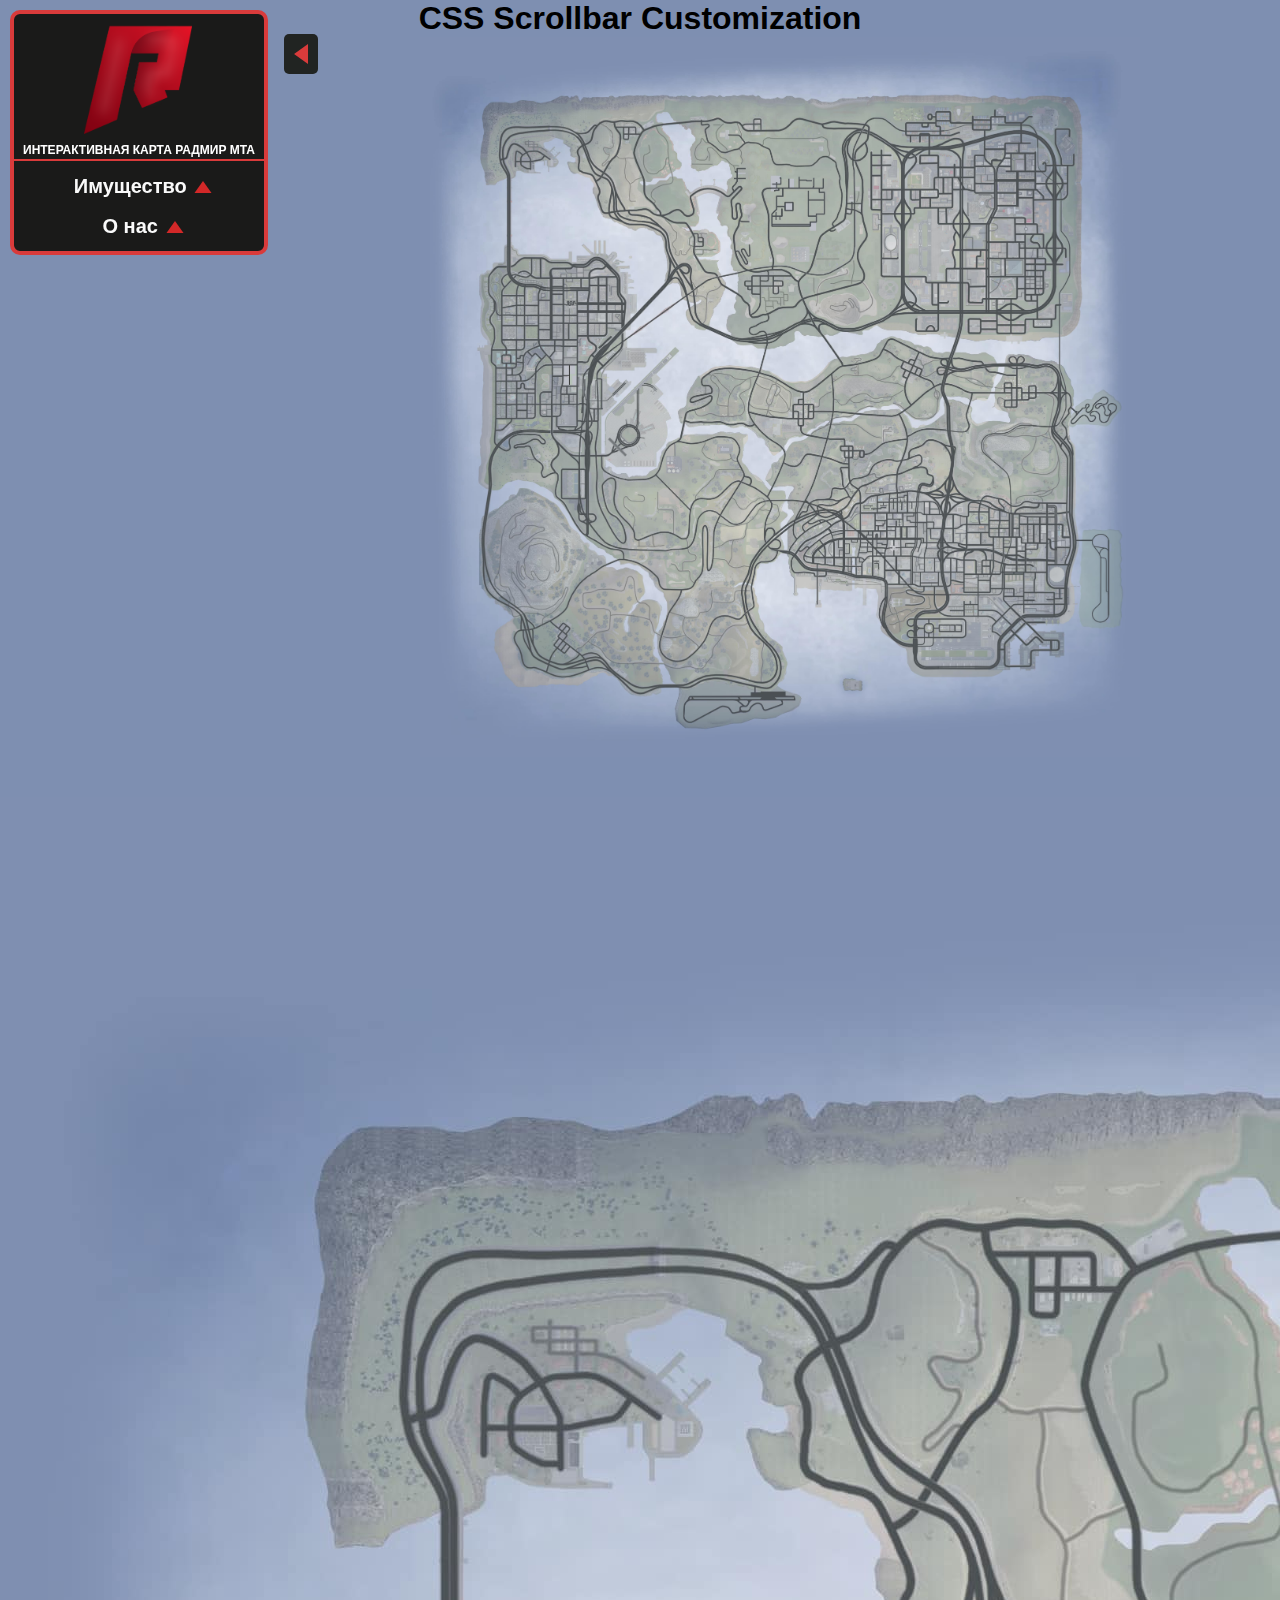
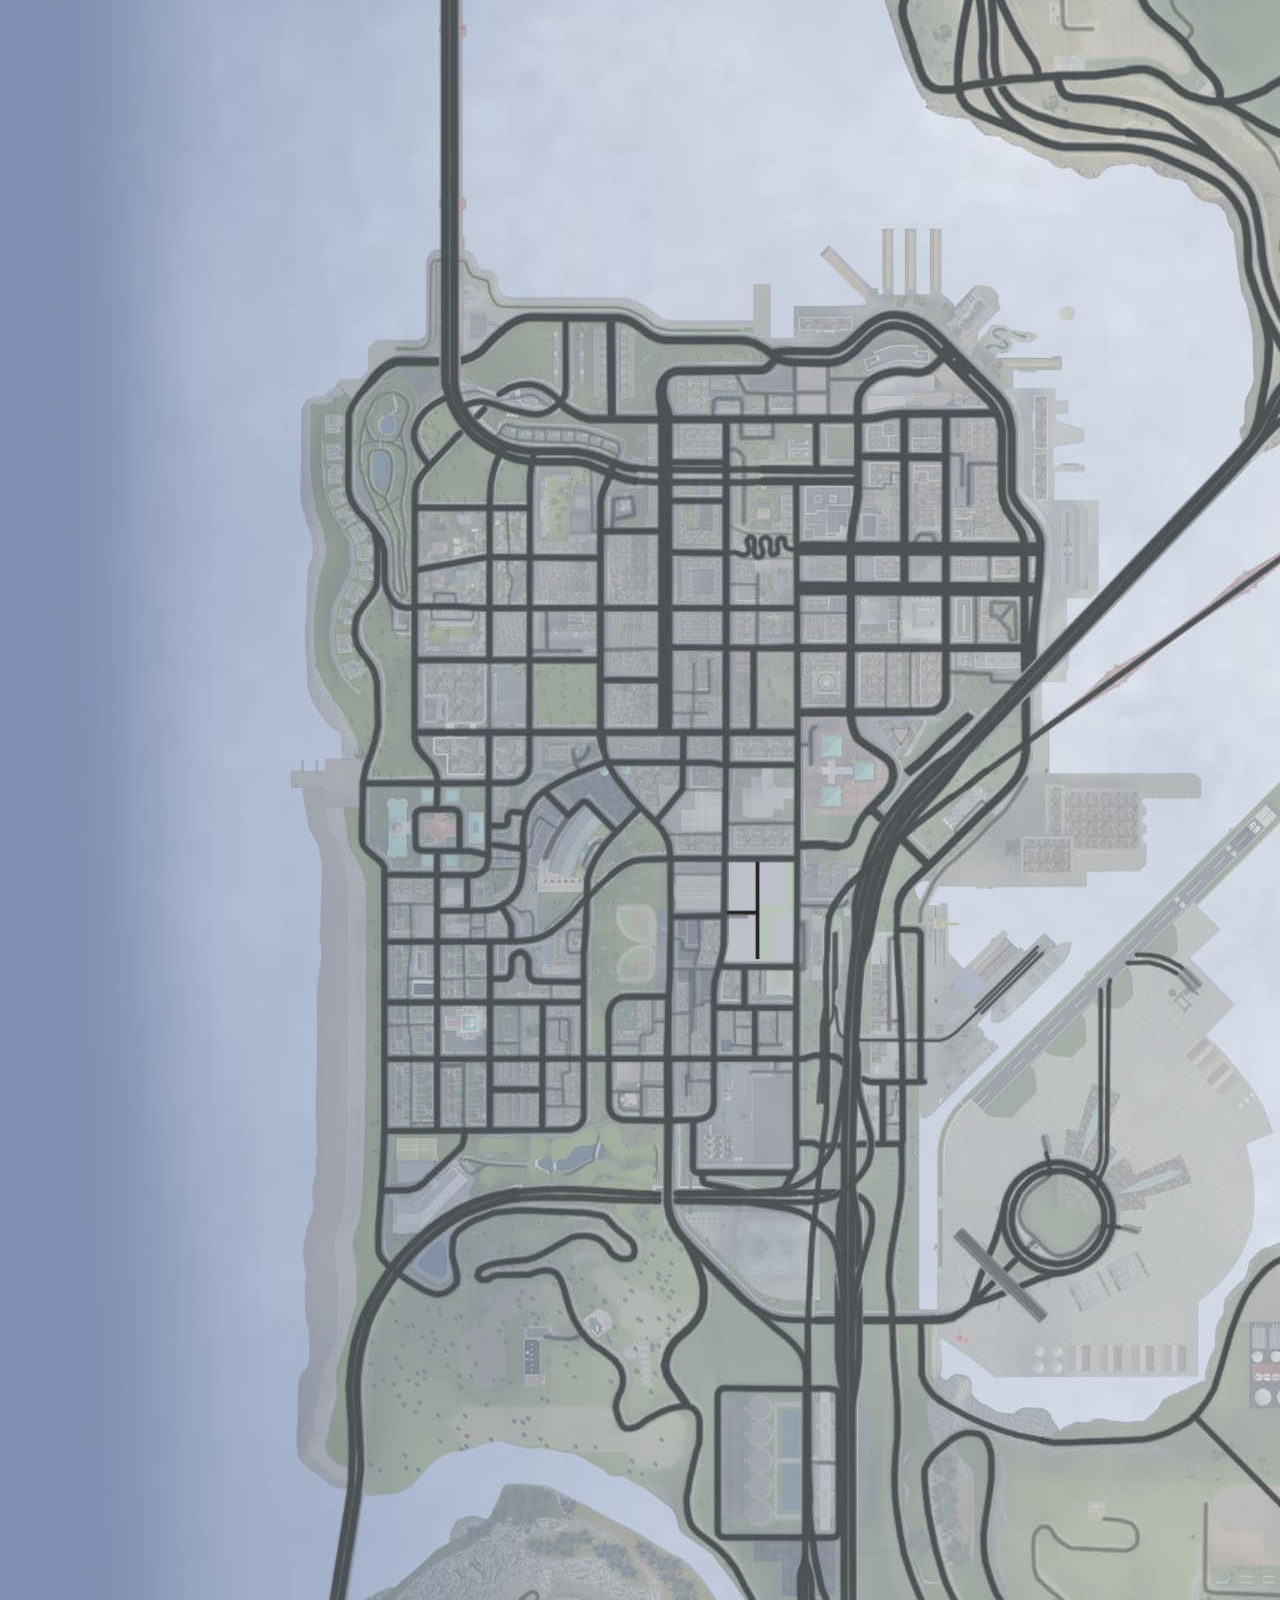
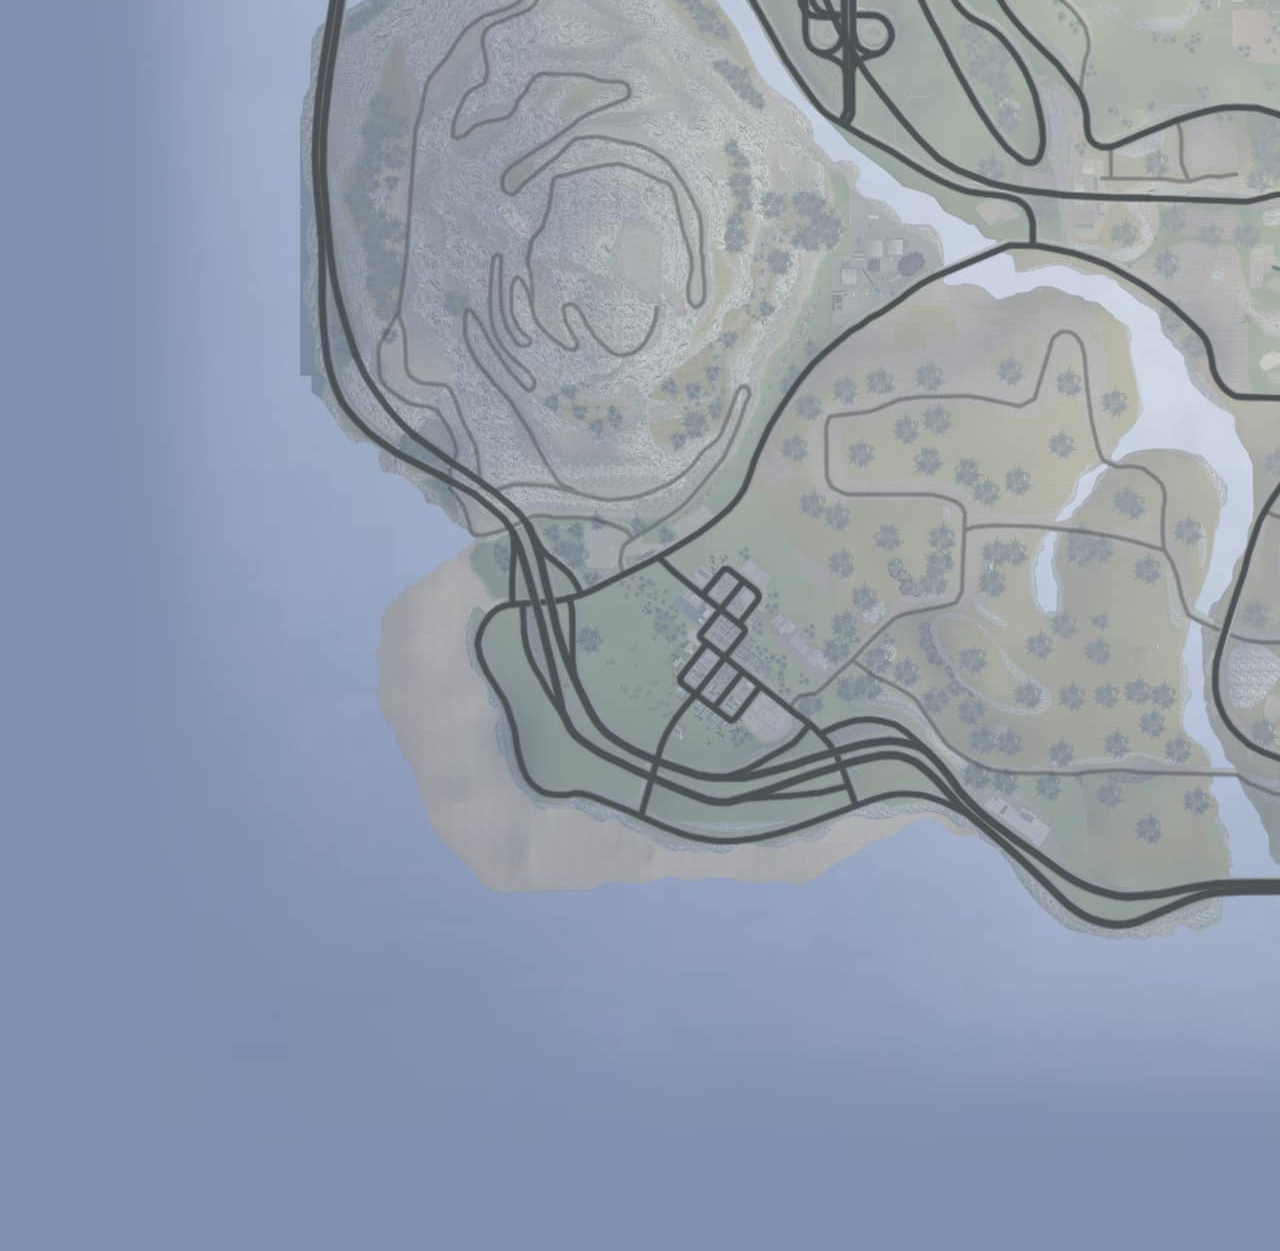
==== commit 34e86f57: "Update index.html" ====
--- a/index.html
+++ b/index.html
@@ -12,11 +12,14 @@
     <link rel="stylesheet" href="css/menu.css">
     <link rel="stylesheet" href="css/index.css">
     <link rel="stylesheet" href="css/blip/blip.css">
+    <link rel='stylesheet' href="styles.css">
 </head>
 <body>
+    <div class="container">
+        <h1>CSS Scrollbar Customization</h1>
         <div id="map">
             <img class="map" src="img/worldradmir1-min.jpg">
-
+            
             <div class="blip busuness b1" id="busuness">                
                 <div class="trigger_div">
                     <img class="trigger" src="img/buisness.png">    
--- a/styles.css
+++ b/styles.css
@@ -0,0 +1,86 @@
+body {
+    font-family: Arial, Helvetica, sans-serif;
+    margin: 0;
+    
+  }
+  .para {
+    font-size: 16px;
+    padding: 20px;
+    width: 70%;
+  }
+  
+  .container {
+    display: flex;
+    flex-direction: column;
+    justify-content: center;
+    align-items: center;
+  }
+/* css tricks style  */
+   html::-webkit-scrollbar {
+      width: 20px;
+      
+    }
+   html::-webkit-scrollbar-track {
+    
+    
+    background-color: black;
+  }
+
+  html::-webkit-scrollbar-thumb {
+    background: #4e4e4e;
+    border-radius: 25px;
+   }
+/* minimalist design */ 
+html::-webkit-scrollbar {
+    width: 10px;
+    
+  }
+
+  html::-webkit-scrollbar-track {
+    background: rgb(179, 177, 177);
+    border-radius: 10px;
+}
+
+  html::-webkit-scrollbar-thumb {
+    background: rgb(136, 136, 136);
+    border-radius: 10px;
+  }
+
+  html::-webkit-scrollbar-thumb:hover {
+    background: rgb(100, 100, 100);
+    border-radius: 10px;
+  }
+
+  html::-webkit-scrollbar-thumb:active {
+    background: rgb(68, 68, 68);
+    border-radius: 10px;
+  }
+
+/* striped lines */
+  html::-webkit-scrollbar {
+      width: 20px;
+  }
+  html::-webkit-scrollbar-track {
+  background-image: repeating-linear-gradient(45deg, red 0, red 1px, transparent 0, transparent 50%);
+  background-size: 10px 10px;
+}
+html::-webkit-scrollbar-thumb {
+    background: transparent;
+    border-radius: 5px;
+    border: 2px solid black;
+    box-shadow: inset 1px 1px 5px black ;
+   }
+
+/* animated  */
+html::-webkit-scrollbar {
+    width: 20px; 
+  }
+  
+html::-webkit-scrollbar-track {
+    background:  linear-gradient(0deg, rgba(255, 0, 0, 1) 0%, rgba(7, 0, 211, 1) 100%);
+  }
+
+html::-webkit-scrollbar-thumb {
+    background: transparent;
+    box-shadow: 0px 0px 0px 100vh black;
+  }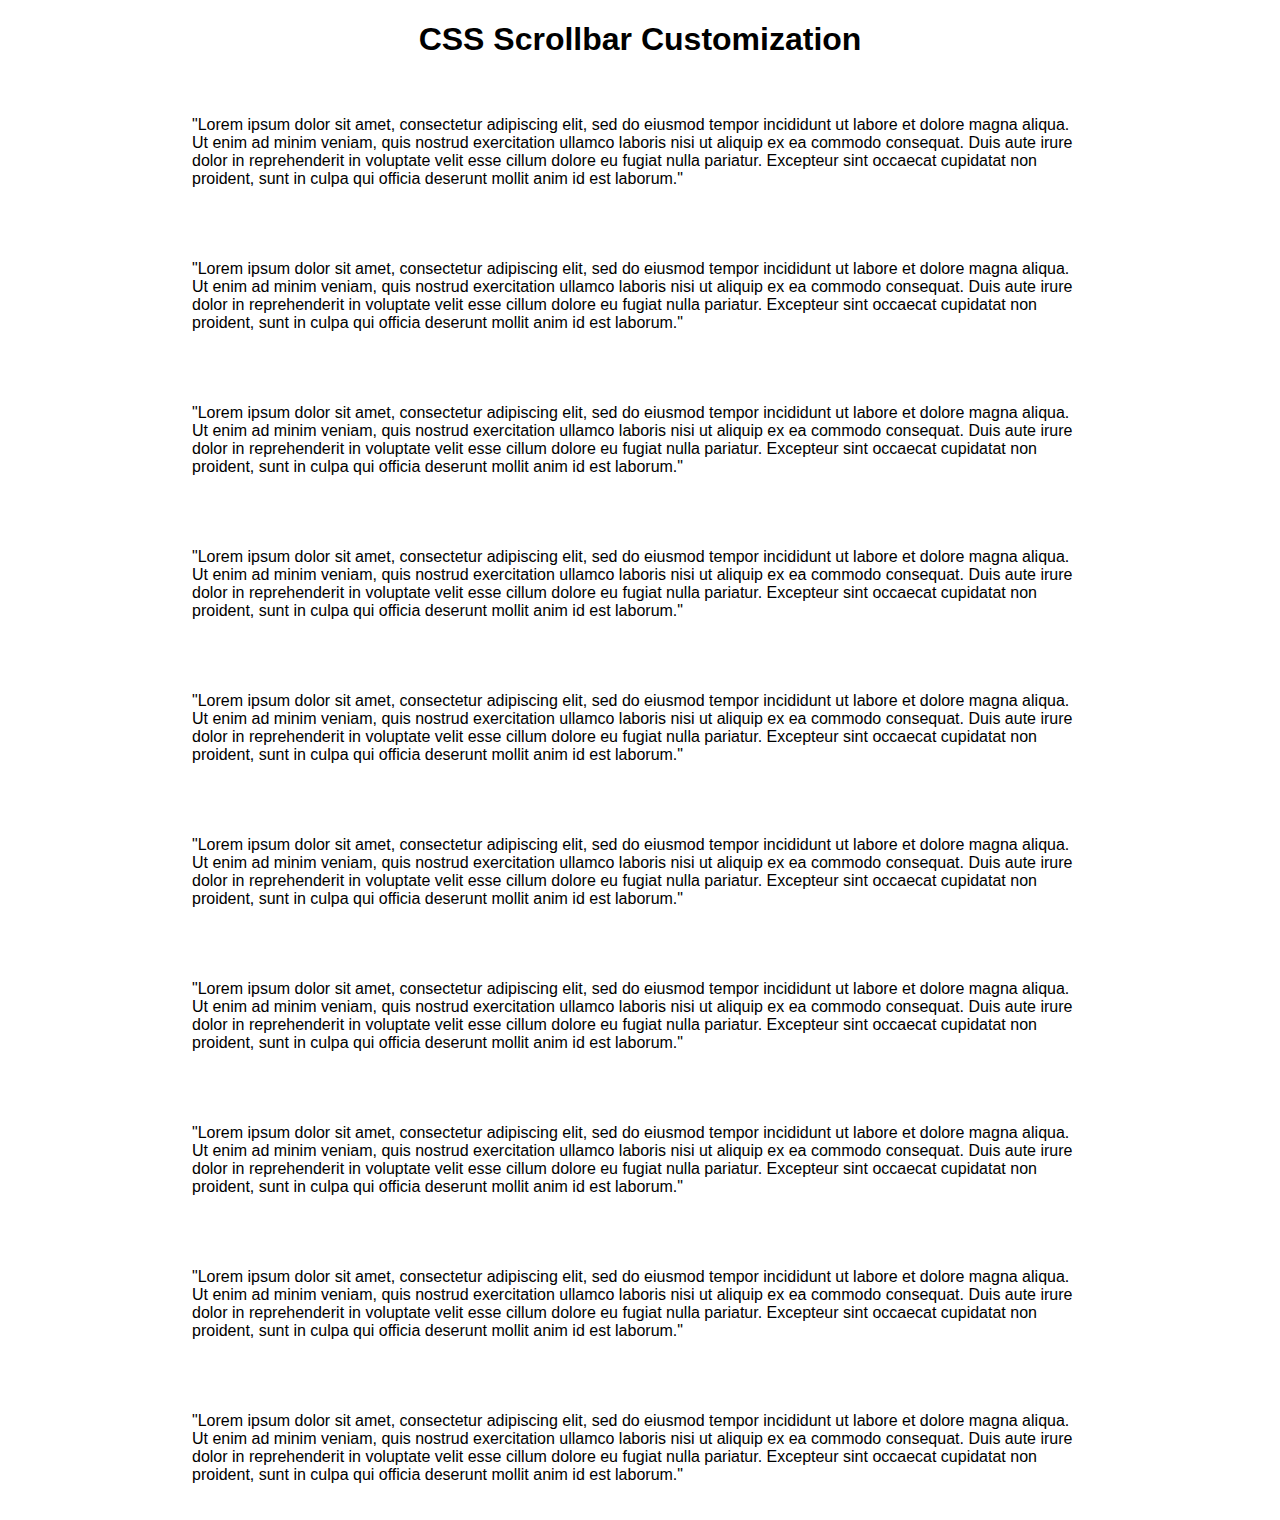
==== commit 246b1683: "Update and rename index (1).html to index.html" ====
--- a/index.html
+++ b/index.html
@@ -1,3725 +1,45 @@
-﻿<!DOCTYPE html>
+<!DOCTYPE html>
 <html lang="en">
-<html {overflow:scroll;}
 <head>
     <meta charset="UTF-8">
+    <meta http-equiv="X-UA-Compatible" content="IE=edge">
     <meta name="viewport" content="width=device-width, initial-scale=1.0">
-    <meta http-equiv="X-UA-Compatible" content="ie=edge">
-    <title>Интерактивная карта радмир мта</title>
-    <link rel="icon" href="img/Minilogo5.png" type="image/png">
-    <link rel="stylesheet" href="css/swichsandsliders/jquery-ui.css">
-    <link rel="stylesheet" href="css/swichsandsliders/swichsandsliders.css">    
-    <link rel="stylesheet" href="css/menu.css">
-    <link rel="stylesheet" href="css/index.css">
-    <link rel="stylesheet" href="css/blip/blip.css">
     <link rel='stylesheet' href="styles.css">
+    <title>Document</title>
 </head>
 <body>
     <div class="container">
         <h1>CSS Scrollbar Customization</h1>
-        <div id="map">
-            <img class="map" src="img/worldradmir1-min.jpg">
-            
-            <div class="blip busuness b1" id="busuness">                
-                <div class="trigger_div">
-                    <img class="trigger" src="img/buisness.png">    
-                </div>
-                <div class="info_busuness">
-                    <span class="number_busuness_text">№ 1</span><br>
-                    <span class="Price_text">Гос. стоимость: $&#160;</span><span class="Price">86000</span><br>
-                    <span class="Profit_text">Доход бизнеса: $&#160;</span><span class="Profit">4863</span><br>
-                    <span class="owner">Владелец: XZ1BIT</span><br>
-                    <span class="date">Информация о владельце обновлялась: 12.02.22</span>
-                </div>               
-            </div>
-
-            <div class="blip busuness b2" id="busuness">                
-                <div class="trigger_div">
-                    <img class="trigger" src="img/buisness.png">    
-                </div>
-                <div class="info_busuness">
-                    <span class="number_busuness_text">№ 2</span><br>
-                    <span class="Price_text">Гос. стоимость: дохуя;</span><span class="Price">84000</span><br>
-                    <span class="Profit_text">Доход бизнеса: дохуища;</span><span class="Profit">3490</span><br>
-                    <span class="owner">Владелец: mr.CYXAPNK</span><br>
-                    <span class="date">Информация о владельце обновлялась: 12.02.22</span>
-                </div>               
-            </div>
-            <div class="blip busuness b3" id="busuness">                
-                <div class="trigger_div">
-                    <img class="trigger" src="img/buisness.png">    
-                </div>
-                <div class="info_busuness">
-                    <span class="number_busuness_text">№ 3</span><br>
-                    <span class="Price_text">Гос. стоимость: $&#160;</span><span class="Price">120000</span><br>
-                    <span class="Profit_text">Доход бизнеса: $&#160;</span><span class="Profit">4986</span><br>
-                    <span class="owner">Владелец: Drakula</span><br>
-                    <span class="date">Информация о владельце обновлялась: 12.02.22</span>
-                </div>               
-            </div>
-            <div class="blip busuness b4" id="busuness">                
-                <div class="trigger_div">
-                    <img class="trigger" src="img/buisness.png">    
-                </div>
-                <div class="info_busuness">
-                    <span class="number_busuness_text">№ 4</span><br>
-                    <span class="Price_text">Гос. стоимость: $&#160;</span><span class="Price">75000</span><br>
-                    <span class="Profit_text">Доход бизнеса: $&#160;</span><span class="Profit">3116</span><br>
-                    <span class="owner">Владелец: Iriska</span><br>
-                    <span class="date">Информация о владельце обновлялась: 12.02.22</span>
-                </div>               
-            </div>
-            <div class="blip busuness b5" id="busuness">                
-                <div class="trigger_div">
-                    <img class="trigger" src="img/buisness.png">    
-                </div>
-                <div class="info_busuness">
-                    <span class="number_busuness_text">№ 5</span><br>
-                    <span class="Price_text">Гос. стоимость: $&#160;</span><span class="Price">70000</span><br>
-                    <span class="Profit_text">Доход бизнеса: $&#160;</span><span class="Profit">3259</span><br>
-                    <span class="owner">Владелец: Sisi4kii</span><br>
-                    <span class="date">Информация о владельце обновлялась: 12.02.22</span>
-                </div>               
-            </div>
-            <div class="blip busuness b6" id="busuness">                
-                <div class="trigger_div">
-                    <img class="trigger" src="img/buisness.png">    
-                </div>
-                <div class="info_busuness">
-                    <span class="number_busuness_text">№ 6</span><br>
-                    <span class="Price_text">Гос. стоимость: $&#160;</span><span class="Price">64000</span><br>
-                    <span class="Profit_text">Доход бизнеса: $&#160;</span><span class="Profit">2659</span><br>
-                    <span class="owner">Владелец: CoNik</span><br>
-                    <span class="date">Информация о владельце обновлялась: 12.02.22</span>
-                </div>               
-            </div>
-            <div class="blip busuness b7" id="busuness">                
-                <div class="trigger_div">
-                    <img class="trigger" src="img/buisness.png">    
-                </div>
-                <div class="info_busuness">
-                    <span class="number_busuness_text">№ 7</span><br>
-                    <span class="Price_text">Гос. стоимость: $&#160;</span><span class="Price">67000</span><br>
-                    <span class="Profit_text">Доход бизнеса: $&#160;</span><span class="Profit">3788</span><br>
-                    <span class="owner">Владелец: Amigo.</span><br>
-                    <span class="date">Информация о владельце обновлялась: 12.02.22</span>
-                </div>               
-            </div>
-            <div class="blip busuness b8" id="busuness">                
-                <div class="trigger_div">
-                    <img class="trigger" src="img/buisness.png">    
-                </div>
-                <div class="info_busuness">
-                    <span class="number_busuness_text">№ 8</span><br>
-                    <span class="Price_text">Гос. стоимость: $&#160;</span><span class="Price">57000</span><br>
-                    <span class="Profit_text">Доход бизнеса: $&#160;</span><span class="Profit">3509</span><br>
-                    <span class="owner">Владелец: Lad1slav</span><br>
-                    <span class="date">Информация о владельце обновлялась: 12.02.22</span>
-                </div>               
-            </div>
-            <div class="blip busuness b9" id="busuness">                
-                <div class="trigger_div">
-                    <img class="trigger" src="img/buisness.png">    
-                </div>
-                <div class="info_busuness">
-                    <span class="number_busuness_text">№ 9</span><br>
-                    <span class="Price_text">Гос. стоимость: $&#160;</span><span class="Price">55000</span><br>
-                    <span class="Profit_text">Доход бизнеса: $&#160;</span><span class="Profit">2560</span><br>
-                    <span class="owner">Владелец: Laron</span><br>
-                    <span class="date">Информация о владельце обновлялась: 12.02.22</span>
-                </div>               
-            </div>
-            <div class="blip busuness b10" id="busuness">                
-                <div class="trigger_div">
-                    <img class="trigger" src="img/buisness.png">    
-                </div>
-                <div class="info_busuness">
-                    <span class="number_busuness_text">№ 10</span><br>
-                    <span class="Price_text">Гос. стоимость: $&#160;</span><span class="Price">55000</span><br>
-                    <span class="Profit_text">Доход бизнеса: $&#160;</span><span class="Profit">3110</span><br>
-                    <span class="owner">Владелец: Nightmoore</span><br>
-                    <span class="date">Информация о владельце обновлялась: 12.02.22</span>
-                </div>               
-            </div>
-            <div class="blip busuness b11" id="busuness">                
-                <div class="trigger_div">
-                    <img class="trigger" src="img/buisness.png">    
-                </div>
-                <div class="info_busuness">
-                    <span class="number_busuness_text">№ 11</span><br>
-                    <span class="Price_text">Гос. стоимость: $&#160;</span><span class="Price">58000</span><br>
-                    <span class="Profit_text">Доход бизнеса: $&#160;</span><span class="Profit">3570</span><br>
-                    <span class="owner">Владелец: Artemka887</span><br>
-                    <span class="date">Информация о владельце обновлялась: 12.02.22</span>
-                </div>               
-            </div>
-            <div class="blip busuness b12" id="busuness">                
-                <div class="trigger_div">
-                    <img class="trigger" src="img/buisness.png">    
-                </div>
-                <div class="info_busuness">
-                    <span class="number_busuness_text">№ 12</span><br>
-                    <span class="Price_text">Гос. стоимость: $&#160;</span><span class="Price">40000</span><br>
-                    <span class="Profit_text">Доход бизнеса: $&#160;</span><span class="Profit">2062</span><br>
-                    <span class="owner">Владелец: Bolkonckiy</span><br>
-                    <span class="date">Информация о владельце обновлялась: 12.02.22</span>
-                </div>               
-            </div>
-            <div class="blip busuness b13" id="busuness">                
-                <div class="trigger_div">
-                    <img class="trigger" src="img/buisness.png">    
-                </div>
-                <div class="info_busuness">
-                    <span class="number_busuness_text">№ 13</span><br>
-                    <span class="Price_text">Гос. стоимость: $&#160;</span><span class="Price">320000</span><br>
-                    <span class="Profit_text">Доход бизнеса: $&#160;</span><span class="Profit">16496</span><br>
-                    <span class="owner">Владелец: Sherlok</span><br>
-                    <span class="date">Информация о владельце обновлялась: 12.02.22</span>
-                </div>               
-            </div>
-            <div class="blip busuness b14" id="busuness">                
-                <div class="trigger_div">
-                    <img class="trigger" src="img/buisness.png">    
-                </div>
-                <div class="info_busuness">
-                    <span class="number_busuness_text">№ 14</span><br>
-                    <span class="Price_text">Гос. стоимость: $&#160;</span><span class="Price">100000</span><br>
-                    <span class="Profit_text">Доход бизнеса: $&#160;</span><span class="Profit">4655</span><br>
-                    <span class="owner">Владелец: TTEPEBO34UK</span><br>
-                    <span class="date">Информация о владельце обновлялась: 12.02.22</span>
-                </div>               
-            </div>
-            <div class="blip busuness b15" id="busuness">                
-                <div class="trigger_div">
-                    <img class="trigger" src="img/buisness.png">    
-                </div>
-                <div class="info_busuness">
-                    <span class="number_busuness_text">№ 15</span><br>
-                    <span class="Price_text">Гос. стоимость: $&#160;</span><span class="Price">111000</span><br>
-                    <span class="Profit_text">Доход бизнеса: $&#160;</span><span class="Profit">5722</span><br>
-                    <span class="owner">Владелец: TENZO</span><br>
-                    <span class="date">Информация о владельце обновлялась: 12.02.22</span>
-                </div>               
-            </div>
-            <div class="blip busuness b16" id="busuness">                
-                <div class="trigger_div">
-                    <img class="trigger" src="img/buisness.png">    
-                </div>
-                <div class="info_busuness">
-                    <span class="number_busuness_text">№ 16</span><br>
-                    <span class="Price_text">Гос. стоимость: $&#160;</span><span class="Price">100000</span><br>
-                    <span class="Profit_text">Доход бизнеса: $&#160;</span><span class="Profit">6155</span><br>
-                    <span class="owner">Владелец: Felix094</span><br>
-                    <span class="date">Информация о владельце обновлялась: 12.02.22</span>
-                </div>               
-            </div>
-            <div class="blip busuness b17" id="busuness">                
-                <div class="trigger_div">
-                    <img class="trigger" src="img/buisness.png">    
-                </div>
-                <div class="info_busuness">
-                    <span class="number_busuness_text">№ 17</span><br>
-                    <span class="Price_text">Гос. стоимость: $&#160;</span><span class="Price">200000</span><br>
-                    <span class="Profit_text">Доход бизнеса: $&#160;</span><span class="Profit">8310</span><br>
-                    <span class="owner">Владелец: MoLoD.</span><br>
-                    <span class="date">Информация о владельце обновлялась: 12.02.22</span>
-                </div>               
-            </div>
-            <div class="blip busuness b18" id="busuness">                
-                <div class="trigger_div">
-                    <img class="trigger" src="img/buisness.png">    
-                </div>
-                <div class="info_busuness">
-                    <span class="number_busuness_text">№ 18</span><br>
-                    <span class="Price_text">Гос. стоимость: $&#160;</span><span class="Price">227000</span><br>
-                    <span class="Profit_text">Доход бизнеса: $&#160;</span><span class="Profit">13971</span><br>
-                    <span class="owner">Владелец: SUNDET</span><br>
-                    <span class="date">Информация о владельце обновлялась: 12.02.22</span>
-                </div>               
-            </div>
-            <div class="blip busuness b19" id="busuness">                
-                <div class="trigger_div">
-                    <img class="trigger" src="img/buisness.png">    
-                </div>
-                <div class="info_busuness">
-                    <span class="number_busuness_text">№ 19</span><br>
-                    <span class="Price_text">Гос. стоимость: $&#160;</span><span class="Price">130000</span><br>
-                    <span class="Profit_text">Доход бизнеса: $&#160;</span><span class="Profit">6701</span><br>
-                    <span class="owner">Владелец: PACBET</span><br>
-                    <span class="date">Информация о владельце обновлялась: 12.02.22</span>
-                </div>               
-            </div>
-            <div class="blip busuness b20" id="busuness">                
-                <div class="trigger_div">
-                    <img class="trigger" src="img/buisness.png">    
-                </div>
-                <div class="info_busuness">
-                    <span class="number_busuness_text">№ 20</span><br>
-                    <span class="Price_text">Гос. стоимость: $&#160;</span><span class="Price">125000</span><br>
-                    <span class="Profit_text">Доход бизнеса: $&#160;</span><span class="Profit">7694</span><br>
-                    <span class="owner">Владелец: Kybik_YT</span><br>
-                    <span class="date">Информация о владельце обновлялась: 12.02.22</span>
-                </div>               
-            </div>
-            <div class="blip busuness b21" id="busuness">                
-                <div class="trigger_div">
-                    <img class="trigger" src="img/buisness.png">    
-                </div>
-                <div class="info_busuness">
-                    <span class="number_busuness_text">№ 21</span><br>
-                    <span class="Price_text">Гос. стоимость: $&#160;</span><span class="Price">500000</span><br>
-                    <span class="Profit_text">Доход бизнеса: $&#160;</span><span class="Profit">30775</span><br>
-                    <span class="owner">Владелец: Mosin40</span><br>
-                    <span class="date">Информация о владельце обновлялась: 12.02.22</span>
-                </div>               
-            </div>
-            <div class="blip busuness b22" id="busuness">                
-                <div class="trigger_div">
-                    <img class="trigger" src="img/buisness.png">    
-                </div>
-                <div class="info_busuness">
-                    <span class="number_busuness_text">№ 22</span><br>
-                    <span class="Price_text">Гос. стоимость: $&#160;</span><span class="Price">160000</span><br>
-                    <span class="Profit_text">Доход бизнеса: $&#160;</span><span class="Profit">6648</span><br>
-                    <span class="owner">Владелец: Sleeker.</span><br>
-                    <span class="date">Информация о владельце обновлялась: 12.02.22</span>
-                </div>               
-            </div>
-            <div class="blip busuness b23" id="busuness">                
-                <div class="trigger_div">
-                    <img class="trigger" src="img/buisness.png">    
-                </div>
-                <div class="info_busuness">
-                    <span class="number_busuness_text">№ 23</span><br>
-                    <span class="Price_text">Гос. стоимость: $&#160;</span><span class="Price">500000</span><br>
-                    <span class="Profit_text">Доход бизнеса: $&#160;</span><span class="Profit">23275</span><br>
-                    <span class="owner">Владелец: Siotra</span><br>
-                    <span class="date">Информация о владельце обновлялась: 12.02.22</span>
-                </div>               
-            </div>
-            <div class="blip busuness b24" id="busuness">                
-                <div class="trigger_div">
-                    <img class="trigger" src="img/buisness.png">    
-                </div>
-                <div class="info_busuness">
-                    <span class="number_busuness_text">№ 24</span><br>
-                    <span class="Price_text">Гос. стоимость: $&#160;</span><span class="Price">450000</span><br>
-                    <span class="Profit_text">Доход бизнеса: $&#160;</span><span class="Profit">27697</span><br>
-                    <span class="owner">Владелец: Mosin40</span><br>
-                    <span class="date">Информация о владельце обновлялась: 12.02.22</span>
-                </div>               
-            </div>
-            <div class="blip busuness b25" id="busuness">                
-                <div class="trigger_div">
-                    <img class="trigger" src="img/buisness.png">    
-                </div>
-                <div class="info_busuness">
-                    <span class="number_busuness_text">№ 25</span><br>
-                    <span class="Price_text">Гос. стоимость: $&#160;</span><span class="Price">230000</span><br>
-                    <span class="Profit_text">Доход бизнеса: $&#160;</span><span class="Profit">13007</span><br>
-                    <span class="owner">Владелец: _GODZILLA_</span><br>
-                    <span class="date">Информация о владельце обновлялась: 12.02.22</span>
-                </div>               
-            </div>
-            <div class="blip busuness b26" id="busuness">                
-                <div class="trigger_div">
-                    <img class="trigger" src="img/buisness.png">    
-                </div>
-                <div class="info_busuness">
-                    <span class="number_busuness_text">№ 26</span><br>
-                    <span class="Price_text">Гос. стоимость: $&#160;</span><span class="Price">200000</span><br>
-                    <span class="Profit_text">Доход бизнеса: $&#160;</span><span class="Profit">8310</span><br>
-                    <span class="owner">Владелец: prod.by_drugknight_</span><br>
-                    <span class="date">Информация о владельце обновлялась: 12.02.22</span>
-                </div>               
-            </div>
-            <div class="blip busuness b27" id="busuness">                
-                <div class="trigger_div">
-                    <img class="trigger" src="img/buisness.png">    
-                </div>
-                <div class="info_busuness">
-                    <span class="number_busuness_text">№ 27</span><br>
-                    <span class="Price_text">Гос. стоимость: $&#160;</span><span class="Price">500000</span><br>
-                    <span class="Profit_text">Доход бизнеса: $&#160;</span><span class="Profit">25775</span><br>
-                    <span class="owner">Владелец: XAM.</span><br>
-                    <span class="date">Информация о владельце обновлялась: 12.02.22</span>
-                </div>               
-            </div>
-            <div class="blip busuness b28" id="busuness">                
-                <div class="trigger_div">
-                    <img class="trigger" src="img/buisness.png">    
-                </div>
-                <div class="info_busuness">
-                    <span class="number_busuness_text">№ 28</span><br>
-                    <span class="Price_text">Гос. стоимость: $&#160;</span><span class="Price">180000</span><br>
-                    <span class="Profit_text">Доход бизнеса: $&#160;</span><span class="Profit">10179</span><br>
-                    <span class="owner">Владелец: Kype<3</span><br>
-                    <span class="date">Информация о владельце обновлялась: 12.02.22</span>
-                </div>               
-            </div>
-            <div class="blip busuness b29" id="busuness">                
-                <div class="trigger_div">
-                    <img class="trigger" src="img/buisness.png">    
-                </div>
-                <div class="info_busuness">
-                    <span class="number_busuness_text">№ 29</span><br>
-                    <span class="Price_text">Гос. стоимость: $&#160;</span><span class="Price">350000</span><br>
-                    <span class="Profit_text">Доход бизнеса: $&#160;</span><span class="Profit">21543</span><br>
-                    <span class="owner">Владелец: Kuzian.six</span><br>
-                    <span class="date">Информация о владельце обновлялась: 12.02.22</span>
-                </div>               
-            </div>
-            <div class="blip busuness b30" id="busuness">                
-                <div class="trigger_div">
-                    <img class="trigger" src="img/buisness.png">    
-                </div>
-                <div class="info_busuness">
-                    <span class="number_busuness_text">№ 30</span><br>
-                    <span class="Price_text">Гос. стоимость: $&#160;</span><span class="Price">300000</span><br>
-                    <span class="Profit_text">Доход бизнеса: $&#160;</span><span class="Profit">13965</span><br>
-                    <span class="owner">Владелец: STAT</span><br>
-                    <span class="date">Информация о владельце обновлялась: 12.02.22</span>
-                </div>               
-            </div>
-            <div class="blip busuness b31" id="busuness">                
-                <div class="trigger_div">
-                    <img class="trigger" src="img/buisness.png">    
-                </div>
-                <div class="info_busuness">
-                    <span class="number_busuness_text">№ 31</span><br>
-                    <span class="Price_text">Гос. стоимость: $&#160;</span><span class="Price">100000</span><br>
-                    <span class="Profit_text">Доход бизнеса: $&#160;</span><span class="Profit">4655</span><br>
-                    <span class="owner">Владелец: Essa</span><br>
-                    <span class="date">Информация о владельце обновлялась: 12.02.22</span>
-                </div>               
-            </div>
-            <div class="blip busuness b32" id="busuness">                
-                <div class="trigger_div">
-                    <img class="trigger" src="img/buisness.png">    
-                </div>
-                <div class="info_busuness">
-                    <span class="number_busuness_text">№ 32</span><br>
-                    <span class="Price_text">Гос. стоимость: $&#160;</span><span class="Price">95000</span><br>
-                    <span class="Profit_text">Доход бизнеса: $&#160;</span><span class="Profit">3947</span><br>
-                    <span class="owner">Владелец: Alex.</span><br>
-                    <span class="date">Информация о владельце обновлялась: 12.02.22</span>
-                </div>               
-            </div>
-            <div class="blip busuness b33" id="busuness">                
-                <div class="trigger_div">
-                    <img class="trigger" src="img/buisness.png">    
-                </div>
-                <div class="info_busuness">
-                    <span class="number_busuness_text">№ 33</span><br>
-                    <span class="Price_text">Гос. стоимость: $&#160;</span><span class="Price">160000</span><br>
-                    <span class="Profit_text">Доход бизнеса: $&#160;</span><span class="Profit">8248</span><br>
-                    <span class="owner">Владелец: Wishper.</span><br>
-                    <span class="date">Информация о владельце обновлялась: 12.02.22</span>
-                </div>               
-            </div>
-            <div class="blip busuness b34" id="busuness">                
-                <div class="trigger_div">
-                    <img class="trigger" src="img/buisness.png">    
-                </div>
-                <div class="info_busuness">
-                    <span class="number_busuness_text">№ 34</span><br>
-                    <span class="Price_text">Гос. стоимость: $&#160;</span><span class="Price">350000</span><br>
-                    <span class="Profit_text">Доход бизнеса: $&#160;</span><span class="Profit">14543</span><br>
-                    <span class="owner">Владелец: DyXLeSS</span><br>
-                    <span class="date">Информация о владельце обновлялась: 12.02.22</span>
-                </div>               
-            </div>
-            <div class="blip busuness b35" id="busuness">                
-                <div class="trigger_div">
-                    <img class="trigger" src="img/buisness.png">    
-                </div>
-                <div class="info_busuness">
-                    <span class="number_busuness_text">№ 35</span><br>
-                    <span class="Price_text">Гос. стоимость: $&#160;</span><span class="Price">200000</span><br>
-                    <span class="Profit_text">Доход бизнеса: $&#160;</span><span class="Profit">11310</span><br>
-                    <span class="owner">Владелец: TOPT</span><br>
-                    <span class="date">Информация о владельце обновлялась: 12.02.22</span>
-                </div>               
-            </div>
-            <div class="blip busuness b36" id="busuness">                
-                <div class="trigger_div">
-                    <img class="trigger" src="img/buisness.png">    
-                </div>
-                <div class="info_busuness">
-                    <span class="number_busuness_text">№ 36</span><br>
-                    <span class="Price_text">Гос. стоимость: $&#160;</span><span class="Price">200000</span><br>
-                    <span class="Profit_text">Доход бизнеса: $&#160;</span><span class="Profit">9310</span><br>
-                    <span class="owner">Владелец: RastaZews420</span><br>
-                    <span class="date">Информация о владельце обновлялась: 12.02.22</span>
-                </div>               
-            </div>
-            <div class="blip busuness b37" id="busuness">                
-                <div class="trigger_div">
-                    <img class="trigger" src="img/buisness.png">    
-                </div>
-                <div class="info_busuness">
-                    <span class="number_busuness_text">№ 37</span><br>
-                    <span class="Price_text">Гос. стоимость: $&#160;</span><span class="Price">500000</span><br>
-                    <span class="Profit_text">Доход бизнеса: $&#160;</span><span class="Profit">23275</span><br>
-                    <span class="owner">Владелец: CocainDeLuxe</span><br>
-                    <span class="date">Информация о владельце обновлялась: 12.02.22</span>
-                </div>               
-            </div>
-            <div class="blip busuness b38" id="busuness">                
-                <div class="trigger_div">
-                    <img class="trigger" src="img/buisness.png">    
-                </div>
-                <div class="info_busuness">
-                    <span class="number_busuness_text">№ 38</span><br>
-                    <span class="Price_text">Гос. стоимость: $&#160;</span><span class="Price">500000</span><br>
-                    <span class="Profit_text">Доход бизнеса: $&#160;</span><span class="Profit">23275</span><br>
-                    <span class="owner">Владелец: MD40Rus</span><br>
-                    <span class="date">Информация о владельце обновлялась: 12.02.22</span>
-                </div>               
-            </div>
-            <div class="blip busuness b39" id="busuness">                
-                <div class="trigger_div">
-                    <img class="trigger" src="img/buisness.png">    
-                </div>
-                <div class="info_busuness">
-                    <span class="number_busuness_text">№ 39</span><br>
-                    <span class="Price_text">Гос. стоимость: $&#160;</span><span class="Price">400000</span><br>
-                    <span class="Profit_text">Доход бизнеса: $&#160;</span><span class="Profit">16620</span><br>
-                    <span class="owner">Владелец: pr0xxxy</span><br>
-                    <span class="date">Информация о владельце обновлялась: 12.02.22</span>
-                </div>               
-            </div>
-            <div class="blip busuness b40" id="busuness">                
-                <div class="trigger_div">
-                    <img class="trigger" src="img/buisness.png">    
-                </div>
-                <div class="info_busuness">
-                    <span class="number_busuness_text">№ 40</span><br>
-                    <span class="Price_text">Гос. стоимость: $&#160;</span><span class="Price">500000</span><br>
-                    <span class="Profit_text">Доход бизнеса: $&#160;</span><span class="Profit">20775</span><br>
-                    <span class="owner">Владелец: Mikhalev</span><br>
-                    <span class="date">Информация о владельце обновлялась: 12.02.22</span>
-                </div>               
-            </div>
-            <div class="blip busuness b41" id="busuness">                
-                <div class="trigger_div">
-                    <img class="trigger" src="img/buisness.png">    
-                </div>
-                <div class="info_busuness">
-                    <span class="number_busuness_text">№ 41</span><br>
-                    <span class="Price_text">Гос. стоимость: $&#160;</span><span class="Price">500000</span><br>
-                    <span class="Profit_text">Доход бизнеса: $&#160;</span><span class="Profit">30775</span><br>
-                    <span class="owner">Владелец: Kabanos</span><br>
-                    <span class="date">Информация о владельце обновлялась: 12.02.22</span>
-                </div>               
-            </div>
-            <div class="blip busuness b42" id="busuness">                
-                <div class="trigger_div">
-                    <img class="trigger" src="img/buisness.png">    
-                </div>
-                <div class="info_busuness">
-                    <span class="number_busuness_text">№ 42</span><br>
-                    <span class="Price_text">Гос. стоимость: $&#160;</span><span class="Price">400000</span><br>
-                    <span class="Profit_text">Доход бизнеса: $&#160;</span><span class="Profit">20620</span><br>
-                    <span class="owner">Владелец: -HaPKoMaH-</span><br>
-                    <span class="date">Информация о владельце обновлялась: 12.02.22</span>
-                </div>               
-            </div>
-            <div class="blip busuness b43" id="busuness">                
-                <div class="trigger_div">
-                    <img class="trigger" src="img/buisness.png">    
-                </div>
-                <div class="info_busuness">
-                    <span class="number_busuness_text">№ 43</span><br>
-                    <span class="Price_text">Гос. стоимость: $&#160;</span><span class="Price">500000</span><br>
-                    <span class="Profit_text">Доход бизнеса: $&#160;</span><span class="Profit">25775</span><br>
-                    <span class="owner">Владелец: KyIIuDoH</span><br>
-                    <span class="date">Информация о владельце обновлялась: 12.02.22</span>
-                </div>               
-            </div>
-            <div class="blip busuness b44" id="busuness">                
-                <div class="trigger_div">
-                    <img class="trigger" src="img/buisness.png">    
-                </div>
-                <div class="info_busuness">
-                    <span class="number_busuness_text">№ 44</span><br>
-                    <span class="Price_text">Гос. стоимость: $&#160;</span><span class="Price">500000</span><br>
-                    <span class="Profit_text">Доход бизнеса: $&#160;</span><span class="Profit">28275</span><br>
-                    <span class="owner">Владелец: Potyk.<3</span><br>
-                    <span class="date">Информация о владельце обновлялась: 12.02.22</span>
-                </div>               
-            </div>
-            <div class="blip busuness b45" id="busuness">                
-                <div class="trigger_div">
-                    <img class="trigger" src="img/buisness.png">    
-                </div>
-                <div class="info_busuness">
-                    <span class="number_busuness_text">№ 45</span><br>
-                    <span class="Price_text">Гос. стоимость: $&#160;</span><span class="Price">500000</span><br>
-                    <span class="Profit_text">Доход бизнеса: $&#160;</span><span class="Profit">25775</span><br>
-                    <span class="owner">Владелец: Yaponchik</span><br>
-                    <span class="date">Информация о владельце обновлялась: 12.02.22</span>
-                </div>               
-            </div>
-            <div class="blip busuness b46" id="busuness">                
-                <div class="trigger_div">
-                    <img class="trigger" src="img/buisness.png">    
-                </div>
-                <div class="info_busuness">
-                    <span class="number_busuness_text">№ 46</span><br>
-                    <span class="Price_text">Гос. стоимость: $&#160;</span><span class="Price">500000</span><br>
-                    <span class="Profit_text">Доход бизнеса: $&#160;</span><span class="Profit">30775</span><br>
-                    <span class="owner">Владелец: AJlekcaHDp</span><br>
-                    <span class="date">БИЗНЕС НЕ СЛЕТИТ</span>
-                </div>               
-            </div>
-            <div class="blip busuness b47" id="busuness">                
-                <div class="trigger_div">
-                    <img class="trigger" src="img/buisness.png">    
-                </div>
-                <div class="info_busuness">
-                    <span class="number_busuness_text">№ 47</span><br>
-                    <span class="Price_text">Гос. стоимость: $&#160;</span><span class="Price">500000</span><br>
-                    <span class="Profit_text">Доход бизнеса: $&#160;</span><span class="Profit">20775</span><br>
-                    <span class="owner">Владелец: < CMEPTb ></span><br>
-                    <span class="date">Информация о владельце обновлялась: 12.02.22</span>
-                </div>               
-            </div>
-            <div class="blip busuness b48" id="busuness">                
-                <div class="trigger_div">
-                    <img class="trigger" src="img/buisness.png">    
-                </div>
-                <div class="info_busuness">
-                    <span class="number_busuness_text">№ 48</span><br>
-                    <span class="Price_text">Гос. стоимость: $&#160;</span><span class="Price">500000</span><br>
-                    <span class="Profit_text">Доход бизнеса: $&#160;</span><span class="Profit">25775</span><br>
-                    <span class="owner">Владелец: _Online_</span><br>
-                    <span class="date">Информация о владельце обновлялась: 12.02.22</span>
-                </div>               
-            </div>
-            <div class="blip busuness b49" id="busuness">                
-                <div class="trigger_div">
-                    <img class="trigger" src="img/buisness.png">    
-                </div>
-                <div class="info_busuness">
-                    <span class="number_busuness_text">№ 49</span><br>
-                    <span class="Price_text">Гос. стоимость: $&#160;</span><span class="Price">500000</span><br>
-                    <span class="Profit_text">Доход бизнеса: $&#160;</span><span class="Profit">23275</span><br>
-                    <span class="owner">Владелец: ELEGANCE</span><br>
-                    <span class="date">Информация о владельце обновлялась: 12.02.22</span>
-                </div>               
-            </div>
-            <div class="blip busuness b50" id="busuness">                
-                <div class="trigger_div">
-                    <img class="trigger" src="img/buisness.png">    
-                </div>
-                <div class="info_busuness">
-                    <span class="number_busuness_text">№ 50</span><br>
-                    <span class="Price_text">Гос. стоимость: $&#160;</span><span class="Price">500000</span><br>
-                    <span class="Profit_text">Доход бизнеса: $&#160;</span><span class="Profit">23275</span><br>
-                    <span class="owner">Владелец: Potyk.<3</span><br>
-                    <span class="date">Информация о владельце обновлялась: 12.02.22</span>
-                </div>               
-            </div>
-            <div class="blip busuness b51" id="busuness">                
-                <div class="trigger_div">
-                    <img class="trigger" src="img/buisness.png">    
-                </div>
-                <div class="info_busuness">
-                    <span class="number_busuness_text">№ 51</span><br>
-                    <span class="Price_text">Гос. стоимость: $&#160;</span><span class="Price">500000</span><br>
-                    <span class="Profit_text">Доход бизнеса: $&#160;</span><span class="Profit">20775</span><br>
-                    <span class="owner">Владелец: -HaPKoMaH-</span><br>
-                    <span class="date">Информация о владельце обновлялась: 12.02.22</span>
-                </div>               
-            </div>
-            <div class="blip busuness b52" id="busuness">                
-                <div class="trigger_div">
-                    <img class="trigger" src="img/buisness.png">    
-                </div>
-                <div class="info_busuness">
-                    <span class="number_busuness_text">№ 52</span><br>
-                    <span class="Price_text">Гос. стоимость: $&#160;</span><span class="Price">500000</span><br>
-                    <span class="Profit_text">Доход бизнеса: $&#160;</span><span class="Profit">25775</span><br>
-                    <span class="owner">Владелец: Pr{E}fiX</span><br>
-                    <span class="date">Информация о владельце обновлялась: 12.02.22</span>
-                </div>               
-            </div>
-            <div class="blip busuness b53" id="busuness">                
-                <div class="trigger_div">
-                    <img class="trigger" src="img/buisness.png">    
-                </div>
-                <div class="info_busuness">
-                    <span class="number_busuness_text">№ 53</span><br>
-                    <span class="Price_text">Гос. стоимость: $&#160;</span><span class="Price">500000</span><br>
-                    <span class="Profit_text">Доход бизнеса: $&#160;</span><span class="Profit">25775</span><br>
-                    <span class="owner">Владелец: .Notorious</span><br>
-                    <span class="date">Информация о владельце обновлялась: 12.02.22</span>
-                </div>               
-            </div>
-            <div class="blip busuness b54" id="busuness">                
-                <div class="trigger_div">
-                    <img class="trigger" src="img/buisness.png">    
-                </div>
-                <div class="info_busuness">
-                    <span class="number_busuness_text">№ 54</span><br>
-                    <span class="Price_text">Гос. стоимость: $&#160;</span><span class="Price">500000</span><br>
-                    <span class="Profit_text">Доход бизнеса: $&#160;</span><span class="Profit">25775</span><br>
-                    <span class="owner">Владелец: Yaponchik</span><br>
-                    <span class="date">Информация о владельце обновлялась: 12.02.22</span>
-                </div>               
-            </div>
-            <div class="blip busuness b55" id="busuness">                
-                <div class="trigger_div">
-                    <img class="trigger" src="img/buisness.png">    
-                </div>
-                <div class="info_busuness">
-                    <span class="number_busuness_text">№ 55</span><br>
-                    <span class="Price_text">Гос. стоимость: $&#160;</span><span class="Price">500000</span><br>
-                    <span class="Profit_text">Доход бизнеса: $&#160;</span><span class="Profit">30775</span><br>
-                    <span class="owner">Владелец: HANDZO</span><br>
-                    <span class="date">Информация о владельце обновлялась: 12.02.22</span>
-                </div>               
-            </div>
-            <div class="blip busuness b56" id="busuness">                
-                <div class="trigger_div">
-                    <img class="trigger" src="img/buisness.png">    
-                </div>
-                <div class="info_busuness">
-                    <span class="number_busuness_text">№ 56</span><br>
-                    <span class="Price_text">Гос. стоимость: $&#160;</span><span class="Price">400000</span><br>
-                    <span class="Profit_text">Доход бизнеса: $&#160;</span><span class="Profit">16620</span><br>
-                    <span class="owner">Владелец: KURUSIN</span><br>
-                    <span class="date">Информация о владельце обновлялась: 12.02.22</span>
-                </div>               
-            </div>
-            <div class="blip busuness b57" id="busuness">                
-                <div class="trigger_div">
-                    <img class="trigger" src="img/buisness.png">    
-                </div>
-                <div class="info_busuness">
-                    <span class="number_busuness_text">№ 57</span><br>
-                    <span class="Price_text">Гос. стоимость: $&#160;</span><span class="Price">500000</span><br>
-                    <span class="Profit_text">Доход бизнеса: $&#160;</span><span class="Profit">20775</span><br>
-                    <span class="owner">Владелец: Jexa</span><br>
-                    <span class="date">Информация о владельце обновлялась: 12.02.22</span>
-                </div>               
-            </div>
-            <div class="blip busuness b58" id="busuness">                
-                <div class="trigger_div">
-                    <img class="trigger" src="img/buisness.png">    
-                </div>
-                <div class="info_busuness">
-                    <span class="number_busuness_text">№ 58</span><br>
-                    <span class="Price_text">Гос. стоимость: $&#160;</span><span class="Price">145000</span><br>
-                    <span class="Profit_text">Доход бизнеса: $&#160;</span><span class="Profit">6025</span><br>
-                    <span class="owner">Владелец: Jack666</span><br>
-                    <span class="date">Информация о владельце обновлялась: 12.02.22</span>
-                </div>               
-            </div>
-            <div class="blip busuness b59" id="busuness">                
-                <div class="trigger_div">
-                    <img class="trigger" src="img/buisness.png">    
-                </div>
-                <div class="info_busuness">
-                    <span class="number_busuness_text">№ 59</span><br>
-                    <span class="Price_text">Гос. стоимость: $&#160;</span><span class="Price">500000</span><br>
-                    <span class="Profit_text">Доход бизнеса: $&#160;</span><span class="Profit">23275</span><br>
-                    <span class="owner">Владелец: Konoplya420</span><br>
-                    <span class="date">Информация о владельце обновлялась: 12.02.22</span>
-                </div>               
-            </div>
-            <div class="blip busuness b60" id="busuness">                
-                <div class="trigger_div">
-                    <img class="trigger" src="img/buisness.png">    
-                </div>
-                <div class="info_busuness">
-                    <span class="number_busuness_text">№ 60</span><br>
-                    <span class="Price_text">Гос. стоимость: $&#160;</span><span class="Price">500000</span><br>
-                    <span class="Profit_text">Доход бизнеса: $&#160;</span><span class="Profit">20775</span><br>
-                    <span class="owner">Владелец: JeSuSgg</span><br>
-                    <span class="date">Информация о владельце обновлялась: 12.02.22</span>
-                </div>               
-            </div>
-            <div class="blip busuness b61" id="busuness">                
-                <div class="trigger_div">
-                    <img class="trigger" src="img/buisness.png">    
-                </div>
-                <div class="info_busuness">
-                    <span class="number_busuness_text">№ 61</span><br>
-                    <span class="Price_text">Гос. стоимость: $&#160;</span><span class="Price">125000</span><br>
-                    <span class="Profit_text">Доход бизнеса: $&#160;</span><span class="Profit">5819</span><br>
-                    <span class="owner">Владелец: Timon_Ursu</span><br>
-                    <span class="date">Информация о владельце обновлялась: 12.02.22</span>
-                </div>               
-            </div>
-            <div class="blip busuness b62" id="busuness">                
-                <div class="trigger_div">
-                    <img class="trigger" src="img/buisness.png">    
-                </div>
-                <div class="info_busuness">
-                    <span class="number_busuness_text">№ 62</span><br>
-                    <span class="Price_text">Гос. стоимость: $&#160;</span><span class="Price">125000</span><br>
-                    <span class="Profit_text">Доход бизнеса: $&#160;</span><span class="Profit">5194</span><br>
-                    <span class="owner">Владелец: canada09</span><br>
-                    <span class="date">Информация о владельце обновлялась: 12.02.22</span>
-                </div>               
-            </div>
-             <div class="blip busuness b63" id="busuness">                
-                <div class="trigger_div">
-                    <img class="trigger" src="img/buisness.png">    
-                </div>
-                <div class="info_busuness">
-                    <span class="number_busuness_text">№ 63</span><br>
-                    <span class="Price_text">Гос. стоимость: $&#160;</span><span class="Price">180000</span><br>
-                    <span class="Profit_text">Доход бизнеса: $&#160;</span><span class="Profit">7479</span><br>
-                    <span class="owner">Владелец: Sem.</span><br>
-                    <span class="date">Информация о владельце обновлялась: 12.02.22</span>
-                </div>               
-            </div>
-            <div class="blip busuness b64" id="busuness">                
-                <div class="trigger_div">
-                    <img class="trigger" src="img/buisness.png">    
-                </div>
-                <div class="info_busuness">
-                    <span class="number_busuness_text">№ 64</span><br>
-                    <span class="Price_text">Гос. стоимость: $&#160;</span><span class="Price">250000</span><br>
-                    <span class="Profit_text">Доход бизнеса: $&#160;</span><span class="Profit">10387</span><br>
-                    <span class="owner">Владелец: Dragon<3</span><br>
-                    <span class="date">Информация о владельце обновлялась: 12.02.22</span>
-                </div>               
-            </div>
-            <div class="blip busuness b65" id="busuness">                
-                <div class="trigger_div">
-                    <img class="trigger" src="img/buisness.png">    
-                </div>
-                <div class="info_busuness">
-                    <span class="number_busuness_text">№ 65</span><br>
-                    <span class="Price_text">Гос. стоимость: $&#160;</span><span class="Price">120000</span><br>
-                    <span class="Profit_text">Доход бизнеса: $&#160;</span><span class="Profit">6186</span><br>
-                    <span class="owner">Владелец: LIR</span><br>
-                    <span class="date">Информация о владельце обновлялась: 12.02.22</span>
-                </div>               
-            </div>
-            <div class="blip busuness b66" id="busuness">                
-                <div class="trigger_div">
-                    <img class="trigger" src="img/buisness.png">    
-                </div>
-                <div class="info_busuness">
-                    <span class="number_busuness_text">№ 66</span><br>
-                    <span class="Price_text">Гос. стоимость: $&#160;</span><span class="Price">100000</span><br>
-                    <span class="Profit_text">Доход бизнеса: $&#160;</span><span class="Profit">4655</span><br>
-                    <span class="owner">Владелец: Fendi</span><br>
-                    <span class="date">Информация о владельце обновлялась: 12.02.22</span>
-                </div>               
-            </div>
-            <div class="blip busuness b67" id="busuness">                
-                <div class="trigger_div">
-                    <img class="trigger" src="img/buisness.png">    
-                </div>
-                <div class="info_busuness">
-                    <span class="number_busuness_text">№ 67</span><br>
-                    <span class="Price_text">Гос. стоимость: $&#160;</span><span class="Price">200000</span><br>
-                    <span class="Profit_text">Доход бизнеса: $&#160;</span><span class="Profit">12310</span><br>
-                    <span class="owner">Владелец: AcademeG111</span><br>
-                    <span class="date">Информация о владельце обновлялась: 12.02.22</span>
-                </div>               
-            </div>
-            <div class="blip busuness b68" id="busuness">                
-                <div class="trigger_div">
-                    <img class="trigger" src="img/buisness.png">    
-                </div>
-                <div class="info_busuness">
-                    <span class="number_busuness_text">№ 68</span><br>
-                    <span class="Price_text">Гос. стоимость: $&#160;</span><span class="Price">85000</span><br>
-                    <span class="Profit_text">Доход бизнеса: $&#160;</span><span class="Profit">3957</span><br>
-                    <span class="owner">Владелец: Klevep</span><br>
-                    <span class="date">Информация о владельце обновлялась: 12.02.22</span>
-                </div>               
-            </div>
-            <div class="blip busuness b69" id="busuness">                
-                <div class="trigger_div">
-                    <img class="trigger" src="img/buisness.png">    
-                </div>
-                <div class="info_busuness">
-                    <span class="number_busuness_text">№ 69</span><br>
-                    <span class="Price_text">Гос. стоимость: $&#160;</span><span class="Price">70000</span><br>
-                    <span class="Profit_text">Доход бизнеса: $&#160;</span><span class="Profit">4309</span><br>
-                    <span class="owner">Владелец: Tib_bi</span><br>
-                    <span class="date">Информация о владельце обновлялась: 12.02.22</span>
-                </div>               
-            </div>
-            <div class="blip busuness b70" id="busuness">                
-                <div class="trigger_div">
-                    <img class="trigger" src="img/buisness.png">    
-                </div>
-                <div class="info_busuness">
-                    <span class="number_busuness_text">№ 70</span><br>
-                    <span class="Price_text">Гос. стоимость: $&#160;</span><span class="Price">95000</span><br>
-                    <span class="Profit_text">Доход бизнеса: $&#160;</span><span class="Profit">5847</span><br>
-                    <span class="owner">Владелец: samp.exe</span><br>
-                    <span class="date">Информация о владельце обновлялась: 12.02.22</span>
-                </div>               
-            </div>
-            <div class="blip busuness b71" id="busuness">                
-                <div class="trigger_div">
-                    <img class="trigger" src="img/buisness.png">    
-                </div>
-                <div class="info_busuness">
-                    <span class="number_busuness_text">№ 71</span><br>
-                    <span class="Price_text">Гос. стоимость: $&#160;</span><span class="Price">130000</span><br>
-                    <span class="Profit_text">Доход бизнеса: $&#160;</span><span class="Profit">7351</span><br>
-                    <span class="owner">Владелец: ggeng.</span><br>
-                    <span class="date">Информация о владельце обновлялась: 12.02.22</span>
-                </div>               
-            </div>
-            <div class="blip busuness b72" id="busuness">                
-                <div class="trigger_div">
-                    <img class="trigger" src="img/buisness.png">    
-                </div>
-                <div class="info_busuness">
-                    <span class="number_busuness_text">№ 72</span><br>
-                    <span class="Price_text">Гос. стоимость: $&#160;</span><span class="Price">110000</span><br>
-                    <span class="Profit_text">Доход бизнеса: $&#160;</span><span class="Profit">5121</span><br>
-                    <span class="owner">Владелец: zakon15</span><br>
-                    <span class="date">Информация о владельце обновлялась: 12.02.22</span>
-                </div>               
-            </div>
-            <div class="blip busuness b73" id="busuness">                
-                <div class="trigger_div">
-                    <img class="trigger" src="img/buisness.png">    
-                </div>
-                <div class="info_busuness">
-                    <span class="number_busuness_text">№ 73</span><br>
-                    <span class="Price_text">Гос. стоимость: $&#160;</span><span class="Price">500000</span><br>
-                    <span class="Profit_text">Доход бизнеса: $&#160;</span><span class="Profit">20775</span><br>
-                    <span class="owner">Владелец: Hesoyam..</span><br>
-                    <span class="date">Информация о владельце обновлялась: 12.02.22</span>
-                </div>               
-            </div>
-            <div class="blip busuness b74" id="busuness">                
-                <div class="trigger_div">
-                    <img class="trigger" src="img/buisness.png">    
-                </div>
-                <div class="info_busuness">
-                    <span class="number_busuness_text">№ 74</span><br>
-                    <span class="Price_text">Гос. стоимость: $&#160;</span><span class="Price">222222</span><br>
-                    <span class="Profit_text">Доход бизнеса: $&#160;</span><span class="Profit">10344</span><br>
-                    <span class="owner">Владелец: Pr{E}fiX</span><br>
-                    <span class="date">Информация о владельце обновлялась: 12.02.22</span>
-                </div>               
-            </div>
-            <div class="blip busuness b75" id="busuness">                
-                <div class="trigger_div">
-                    <img class="trigger" src="img/buisness.png">    
-                </div>
-                <div class="info_busuness">
-                    <span class="number_busuness_text">№ 75</span><br>
-                    <span class="Price_text">Гос. стоимость: $&#160;</span><span class="Price">120000</span><br>
-                    <span class="Profit_text">Доход бизнеса: $&#160;</span><span class="Profit">5586</span><br>
-                    <span class="owner">Владелец: sultan.</span><br>
-                    <span class="date">Информация о владельце обновлялась: 12.02.22</span>
-                </div>               
-            </div>
-            <div class="blip busuness b76" id="busuness">                
-                <div class="trigger_div">
-                    <img class="trigger" src="img/buisness.png">    
-                </div>
-                <div class="info_busuness">
-                    <span class="number_busuness_text">№ 76</span><br>
-                    <span class="Price_text">Гос. стоимость: $&#160;</span><span class="Price">500000</span><br>
-                    <span class="Profit_text">Доход бизнеса: $&#160;</span><span class="Profit">23275</span><br>
-                    <span class="owner">Владелец: XZ1BIT</span><br>
-                    <span class="date">Информация о владельце обновлялась: 12.02.22</span>
-                </div>               
-            </div>
-            <div class="blip busuness b77" id="busuness">                
-                <div class="trigger_div">
-                    <img class="trigger" src="img/buisness.png">    
-                </div>
-                <div class="info_busuness">
-                    <span class="number_busuness_text">№ 77</span><br>
-                    <span class="Price_text">Гос. стоимость: $&#160;</span><span class="Price">500000</span><br>
-                    <span class="Profit_text">Доход бизнеса: $&#160;</span><span class="Profit">23275</span><br>
-                    <span class="owner">Владелец: -Ananaska</span><br>
-                    <span class="date">Информация о владельце обновлялась: 12.02.22</span>
-                </div>               
-            </div>
-            <div class="blip busuness b78" id="busuness">                
-                <div class="trigger_div">
-                    <img class="trigger" src="img/buisness.png">    
-                </div>
-                <div class="info_busuness">
-                    <span class="number_busuness_text">№ 78</span><br>
-                    <span class="Price_text">Гос. стоимость: $&#160;</span><span class="Price">500000</span><br>
-                    <span class="Profit_text">Доход бизнеса: $&#160;</span><span class="Profit">30775</span><br>
-                    <span class="owner">Владелец: -ELDZHEY</span><br>
-                    <span class="date">Информация о владельце обновлялась: 23.08.21</span>
-                </div>               
-            </div>
-            <div class="blip busuness b79" id="busuness">                
-                <div class="trigger_div">
-                    <img class="trigger" src="img/buisness.png">    
-                </div>
-                <div class="info_busuness">
-                    <span class="number_busuness_text">№ 79</span><br>
-                    <span class="Price_text">Гос. стоимость: $&#160;</span><span class="Price">500000</span><br>
-                    <span class="Profit_text">Доход бизнеса: $&#160;</span><span class="Profit">28275</span><br>
-                    <span class="owner">Владелец: Ilham.</span><br>
-                    <span class="date">Информация о владельце обновлялась: 12.02.22</span>
-                </div>               
-            </div>
-            <div class="blip busuness b80" id="busuness">                
-                <div class="trigger_div">
-                    <img class="trigger" src="img/buisness.png">    
-                </div>
-                <div class="info_busuness">
-                    <span class="number_busuness_text">№ 80</span><br>
-                    <span class="Price_text">Гос. стоимость: $&#160;</span><span class="Price">500000</span><br>
-                    <span class="Profit_text">Доход бизнеса: $&#160;</span><span class="Profit">23275</span><br>
-                    <span class="owner">Владелец: Clarkson</span><br>
-                    <span class="date">Информация о владельце обновлялась: 12.02.22</span>
-                </div>               
-            </div>
-            <div class="blip busuness b81" id="busuness">                
-                <div class="trigger_div">
-                    <img class="trigger" src="img/buisness.png">    
-                </div>
-                <div class="info_busuness">
-                    <span class="number_busuness_text">№ 81</span><br>
-                    <span class="Price_text">Гос. стоимость: $&#160;</span><span class="Price">200000</span><br>
-                    <span class="Profit_text">Доход бизнеса: $&#160;</span><span class="Profit">12310</span><br>
-                    <span class="owner">Владелец: Fozes</span><br>
-                    <span class="date">Информация о владельце обновлялась: 12.02.22</span>
-                </div>               
-            </div>
-            <div class="blip busuness b82" id="busuness">                
-                <div class="trigger_div">
-                    <img class="trigger" src="img/buisness.png">    
-                </div>
-                <div class="info_busuness">
-                    <span class="number_busuness_text">№ 82</span><br>
-                    <span class="Price_text">Гос. стоимость: $&#160;</span><span class="Price">250000</span><br>
-                    <span class="Profit_text">Доход бизнеса: $&#160;</span><span class="Profit">12887</span><br>
-                    <span class="owner">Владелец: Diamont</span><br>
-                    <span class="date">Информация о владельце обновлялась: 12.02.22</span>
-                </div>               
-            </div>
-            <div class="blip busuness b83" id="busuness">                
-                <div class="trigger_div">
-                    <img class="trigger" src="img/buisness.png">    
-                </div>
-                <div class="info_busuness">
-                    <span class="number_busuness_text">№ 83</span><br>
-                    <span class="Price_text">Гос. стоимость: $&#160;</span><span class="Price">500000</span><br>
-                    <span class="Profit_text">Доход бизнеса: $&#160;</span><span class="Profit">30775</span><br>
-                    <span class="owner">Владелец: AJlekcaHDp</span><br>
-                    <span class="date">БИЗНЕС НЕ СЛЕТИТ</span>
-                </div>               
-            </div>
-            <div class="blip busuness b84" id="busuness">                
-                <div class="trigger_div">
-                    <img class="trigger" src="img/buisness.png">    
-                </div>
-                <div class="info_busuness">
-                    <span class="number_busuness_text">№ 84</span><br>
-                    <span class="Price_text">Гос. стоимость: $&#160;</span><span class="Price">180000</span><br>
-                    <span class="Profit_text">Доход бизнеса: $&#160;</span><span class="Profit">11079</span><br>
-                    <span class="owner">Владелец: TrueSnail</span><br>
-                    <span class="date">Информация о владельце обновлялась: 12.02.22</span>
-                </div>               
-            </div>
-            <div class="blip busuness b85" id="busuness">                
-                <div class="trigger_div">
-                    <img class="trigger" src="img/buisness.png">    
-                </div>
-                <div class="info_busuness">
-                    <span class="number_busuness_text">№ 85</span><br>
-                    <span class="Price_text">Гос. стоимость: $&#160;</span><span class="Price">350000</span><br>
-                    <span class="Profit_text">Доход бизнеса: $&#160;</span><span class="Profit">16293</span><br>
-                    <span class="owner">Владелец: BAHEK</span><br>
-                    <span class="date">Информация о владельце обновлялась: 12.02.22</span>
-                </div>               
-            </div>
-            <div class="blip busuness b86" id="busuness">                
-                <div class="trigger_div">
-                    <img class="trigger" src="img/buisness.png">    
-                </div>
-                <div class="info_busuness">
-                    <span class="number_busuness_text">№ 86</span><br>
-                    <span class="Price_text">Гос. стоимость: $&#160;</span><span class="Price">150000</span><br>
-                    <span class="Profit_text">Доход бизнеса: $&#160;</span><span class="Profit">6983</span><br>
-                    <span class="owner">Владелец: Vasilkovskiy</span><br>
-                    <span class="date">Информация о владельце обновлялась: 12.02.22</span>
-                </div>               
-            </div>
-            <div class="blip busuness b87" id="busuness">                
-                <div class="trigger_div">
-                    <img class="trigger" src="img/buisness.png">    
-                </div>
-                <div class="info_busuness">
-                    <span class="number_busuness_text">№ 87</span><br>
-                    <span class="Price_text">Гос. стоимость: $&#160;</span><span class="Price">120000</span><br>
-                    <span class="Profit_text">Доход бизнеса: $&#160;</span><span class="Profit">4983</span><br>
-                    <span class="owner">Владелец: Volk068</span><br>
-                    <span class="date">Информация о владельце обновлялась: 12.02.22</span>
-                </div>               
-            </div>
-            <div class="blip busuness b88" id="busuness">                
-                <div class="trigger_div">
-                    <img class="trigger" src="img/buisness.png">    
-                </div>
-                <div class="info_busuness">
-                    <span class="number_busuness_text">№ 88</span><br>
-                    <span class="Price_text">Гос. стоимость: $&#160;</span><span class="Price">300000</span><br>
-                    <span class="Profit_text">Доход бизнеса: $&#160;</span><span class="Profit">16965</span><br>
-                    <span class="owner">Владелец: -Ananaska</span><br>
-                    <span class="date">Информация о владельце обновлялась: 12.02.22</span>
-                </div>               
-            </div>
-            <div class="blip busuness b89" id="busuness">                
-                <div class="trigger_div">
-                    <img class="trigger" src="img/buisness.png">    
-                </div>
-                <div class="info_busuness">
-                    <span class="number_busuness_text">№ 89</span><br>
-                    <span class="Price_text">Гос. стоимость: $&#160;</span><span class="Price">300000</span><br>
-                    <span class="Profit_text">Доход бизнеса: $&#160;</span><span class="Profit">12465</span><br>
-                    <span class="owner">Владелец: Komap--</span><br>
-                    <span class="date">Информация о владельце обновлялась: 12.02.22</span>
-                </div>               
-            </div>
-            <div class="blip busuness b90" id="busuness">                
-                <div class="trigger_div">
-                    <img class="trigger" src="img/buisness.png">    
-                </div>
-                <div class="info_busuness">
-                    <span class="number_busuness_text">№ 90</span><br>
-                    <span class="Price_text">Гос. стоимость: $&#160;</span><span class="Price">400000</span><br>
-                    <span class="Profit_text">Доход бизнеса: $&#160;</span><span class="Profit">16620</span><br>
-                    <span class="owner">Владелец: _GODZILLA_</span><br>
-                    <span class="date">Информация о владельце обновлялась: 12.02.22</span>
-                </div>               
-            </div>
-            <div class="blip busuness b91" id="busuness">                
-                <div class="trigger_div">
-                    <img class="trigger" src="img/buisness.png">    
-                </div>
-                <div class="info_busuness">
-                    <span class="number_busuness_text">№ 91</span><br>
-                    <span class="Price_text">Гос. стоимость: $&#160;</span><span class="Price">500000</span><br>
-                    <span class="Profit_text">Доход бизнеса: $&#160;</span><span class="Profit">28275</span><br>
-                    <span class="owner">Владелец: Clarkson</span><br>
-                    <span class="date">Информация о владельце обновлялась: 12.02.22</span>
-                </div>               
-            </div>
-            <div class="blip busuness b92" id="busuness">                
-                <div class="trigger_div">
-                    <img class="trigger" src="img/buisness.png">    
-                </div>
-                <div class="info_busuness">
-                    <span class="number_busuness_text">№ 92</span><br>
-                    <span class="Price_text">Гос. стоимость: $&#160;</span><span class="Price">500000</span><br>
-                    <span class="Profit_text">Доход бизнеса: $&#160;</span><span class="Profit">25775</span><br>
-                    <span class="owner">Владелец: Bourne</span><br>
-                    <span class="date">Информация о владельце обновлялась: 12.02.22</span>
-                </div>               
-            </div>
-            <div class="blip busuness b93 ashan" id="busuness">                
-                <div class="trigger_div">
-                    <img class="trigger" src="img/buisness.png">    
-                </div>
-                <div class="info_busuness">
-                    <span class="number_busuness_text">№ 93</span><br>
-                    <span class="Price_text">Гос. стоимость: $&#160;</span><span class="Price">200000</span><br>
-                    <span class="Profit_text">Доход бизнеса: $&#160;</span><span class="Profit">12310</span><br>
-                    <span class="owner">Владелец: -ELDZHEY</span><br>
-                    <span class="date">Информация о владельце обновлялась: 12.02.22</span>
-                </div>               
-            </div>
-             <div class="blip busuness b94 ashan" id="busuness">                
-                <div class="trigger_div">
-                    <img class="trigger" src="img/buisness.png">    
-                </div>
-                <div class="info_busuness">
-                    <span class="number_busuness_text">№ 94</span><br>
-                    <span class="Price_text">Гос. стоимость: $&#160;</span><span class="Price">160000</span><br>
-                    <span class="Profit_text">Доход бизнеса: $&#160;</span><span class="Profit">6648</span><br>
-                    <span class="owner">Владелец: Egor_Zimov</span><br>
-                    <span class="date">Информация о владельце обновлялась: 12.02.22</span>
-                </div>               
-            </div>
-            <div class="blip busuness b95 ashan" id="busuness">                
-                <div class="trigger_div">
-                    <img class="trigger" src="img/buisness.png">    
-                </div>
-                <div class="info_busuness">
-                    <span class="number_busuness_text">№ 95</span><br>
-                    <span class="Price_text">Гос. стоимость: $&#160;</span><span class="Price">120000</span><br>
-                    <span class="Profit_text">Доход бизнеса: $&#160;</span><span class="Profit">5586</span><br>
-                    <span class="owner">Владелец: COBET</span><br>
-                    <span class="date">Информация о владельце обновлялась: 12.02.22</span>
-                </div>               
-            </div>
-            <div class="blip busuness b96 ashan" id="busuness">                
-                <div class="trigger_div">
-                    <img class="trigger" src="img/buisness.png">    
-                </div>
-                <div class="info_busuness">
-                    <span class="number_busuness_text">№ 96</span><br>
-                    <span class="Price_text">Гос. стоимость: $&#160;</span><span class="Price">250000</span><br>
-                    <span class="Profit_text">Доход бизнеса: $&#160;</span><span class="Profit">14137</span><br>
-                    <span class="owner">Владелец: Freak.</span><br>
-                    <span class="date">Информация о владельце обновлялась: 12.02.22</span>
-                </div>               
-            </div>
-            <div class="blip busuness b97 ashan" id="busuness">                
-                <div class="trigger_div">
-                    <img class="trigger" src="img/buisness.png">    
-                </div>
-                <div class="info_busuness">
-                    <span class="number_busuness_text">№ 97</span><br>
-                    <span class="Price_text">Гос. стоимость: $&#160;</span><span class="Price">200000</span><br>
-                    <span class="Profit_text">Доход бизнеса: $&#160;</span><span class="Profit">12310</span><br>
-                    <span class="owner">Владелец: -Oleksandr-</span><br>
-                    <span class="date">Информация о владельце обновлялась: 12.02.22</span>
-                </div>               
-            </div>
-            <div class="blip busuness b98 ashan" id="busuness">                
-                <div class="trigger_div">
-                    <img class="trigger" src="img/buisness.png">    
-                </div>
-                <div class="info_busuness">
-                    <span class="number_busuness_text">№ 98</span><br>
-                    <span class="Price_text">Гос. стоимость: $&#160;</span><span class="Price">180000</span><br>
-                    <span class="Profit_text">Доход бизнеса: $&#160;</span><span class="Profit">10179</span><br>
-                    <span class="owner">Владелец: T1Vo</span><br>
-                    <span class="date">Информация о владельце обновлялась: 12.02.22</span>
-                </div>               
-            </div>
-            <div class="blip busuness b99 ashan" id="busuness">                
-                <div class="trigger_div">
-                    <img class="trigger" src="img/buisness.png">    
-                </div>
-                <div class="info_busuness">
-                    <span class="number_busuness_text">№ 99</span><br>
-                    <span class="Price_text">Гос. стоимость: $&#160;</span><span class="Price">200000</span><br>
-                    <span class="Profit_text">Доход бизнеса: $&#160;</span><span class="Profit">10310</span><br>
-                    <span class="owner">Владелец: Mystery</span><br>
-                    <span class="date">Информация о владельце обновлялась: 12.02.22</span>
-                </div>               
-            </div>
-            <div class="blip busuness b100 ashan" id="busuness">                
-                <div class="trigger_div">
-                    <img class="trigger" src="img/buisness.png">    
-                </div>
-                <div class="info_busuness">
-                    <span class="number_busuness_text">№ 100</span><br>
-                    <span class="Price_text">Гос. стоимость: $&#160;</span><span class="Price">170000</span><br>
-                    <span class="Profit_text">Доход бизнеса: $&#160;</span><span class="Profit">7913</span><br>
-                    <span class="owner">Владелец: Mihaker</span><br>
-                    <span class="date">Информация о владельце обновлялась: 12.02.22</span>
-                </div>               
-            </div>
-            <div class="blip busuness b101 ashan" id="busuness">                
-                <div class="trigger_div">
-                    <img class="trigger" src="img/buisness.png">    
-                </div>
-                <div class="info_busuness">
-                    <span class="number_busuness_text">№ 101</span><br>
-                    <span class="Price_text">Гос. стоимость: $&#160;</span><span class="Price">150000</span><br>
-                    <span class="Profit_text">Доход бизнеса: $&#160;</span><span class="Profit">6233</span><br>
-                    <span class="owner">Владелец: STAR.six</span><br>
-                    <span class="date">Информация о владельце обновлялась: 12.02.22</span>
-                </div>               
-            </div>
-            <div class="blip busuness b102 ashan" id="busuness">                
-                <div class="trigger_div">
-                    <img class="trigger" src="img/buisness.png">    
-                </div>
-                <div class="info_busuness">
-                    <span class="number_busuness_text">№ 102</span><br>
-                    <span class="Price_text">Гос. стоимость: $&#160;</span><span class="Price">250000</span><br>
-                    <span class="Profit_text">Доход бизнеса: $&#160;</span><span class="Profit">14137</span><br>
-                    <span class="owner">Владелец: Mr.Ve4niy</span><br>
-                    <span class="date">Информация о владельце обновлялась: 12.02.22</span>
-                </div>               
-            </div>
-            <div class="blip busuness b103 ashan" id="busuness">                
-                <div class="trigger_div">
-                    <img class="trigger" src="img/buisness.png">    
-                </div>
-                <div class="info_busuness">
-                    <span class="number_busuness_text">№ 103</span><br>
-                    <span class="Price_text">Гос. стоимость: $&#160;</span><span class="Price">350000</span><br>
-                    <span class="Profit_text">Доход бизнеса: $&#160;</span><span class="Profit">14543</span><br>
-                    <span class="owner">Владелец: KomaP--</span><br>
-                    <span class="date">Информация о владельце обновлялась: 12.02.22</span>
-                </div>               
-            </div>
-            <div class="blip busuness b104 ashan" id="busuness">                
-                <div class="trigger_div">
-                    <img class="trigger" src="img/buisness.png">    
-                </div>
-                <div class="info_busuness">
-                    <span class="number_busuness_text">№ 104</span><br>
-                    <span class="Price_text">Гос. стоимость: $&#160;</span><span class="Price">350000</span><br>
-                    <span class="Profit_text">Доход бизнеса: $&#160;</span><span class="Profit">21573</span><br>
-                    <span class="owner">Владелец: P4N1KA</span><br>
-                    <span class="date">Информация о владельце обновлялась: 12.02.22</span>
-                </div>               
-            </div>
-            <div class="blip busuness b105 ashan" id="busuness">                
-                <div class="trigger_div">
-                    <img class="trigger" src="img/buisness.png">    
-                </div>
-                <div class="info_busuness">
-                    <span class="number_busuness_text">№ 105</span><br>
-                    <span class="Price_text">Гос. стоимость: $&#160;</span><span class="Price">250000</span><br>
-                    <span class="Profit_text">Доход бизнеса: $&#160;</span><span class="Profit">16387</span><br>
-                    <span class="owner">Владелец: Happy<3</span><br>
-                    <span class="date">Информация о владельце обновлялась: 12.02.22</span>
-                </div>               
-            </div>
-            <div class="blip busuness b106 ashan" id="busuness">                
-                <div class="trigger_div">
-                    <img class="trigger" src="img/buisness.png">    
-                </div>
-                <div class="info_busuness">
-                    <span class="number_busuness_text">№ 106</span><br>
-                    <span class="Price_text">Гос. стоимость: $&#160;</span><span class="Price">120000</span><br>
-                    <span class="Profit_text">Доход бизнеса: $&#160;</span><span class="Profit">4986</span><br>
-                    <span class="owner">Владелец: sultan.</span><br>
-                    <span class="date">Информация о владельце обновлялась: 12.02.22</span>
-                </div>               
-            </div>
-            <div class="blip busuness b107 ashan" id="busuness">                
-                <div class="trigger_div">
-                    <img class="trigger" src="img/buisness.png">    
-                </div>
-                <div class="info_busuness">
-                    <span class="number_busuness_text">№ 107</span><br>
-                    <span class="Price_text">Гос. стоимость: $&#160;</span><span class="Price">140000</span><br>
-                    <span class="Profit_text">Доход бизнеса: $&#160;</span><span class="Profit">7217</span><br>
-                    <span class="owner">Владелец: painkiller.</span><br>
-                    <span class="date">Информация о владельце обновлялась: 12.02.22</span>
-                </div>               
-            </div>
-            <div class="blip busuness b108 ashan" id="busuness">                
-                <div class="trigger_div">
-                    <img class="trigger" src="img/buisness.png">    
-                </div>
-                <div class="info_busuness">
-                    <span class="number_busuness_text">№ 108</span><br>
-                    <span class="Price_text">Гос. стоимость: $&#160;</span><span class="Price">150000</span><br>
-                    <span class="Profit_text">Доход бизнеса: $&#160;</span><span class="Profit">7733</span><br>
-                    <span class="owner">Владелец: M_A_D_A_R_A</span><br>
-                    <span class="date">Информация о владельце обновлялась: 12.02.22</span>
-                </div>               
-            </div>
-            <div class="blip busuness b109 ashan" id="busuness">                
-                <div class="trigger_div">
-                    <img class="trigger" src="img/buisness.png">    
-                </div>
-                <div class="info_busuness">
-                    <span class="number_busuness_text">№ 109</span><br>
-                    <span class="Price_text">Гос. стоимость: $&#160;</span><span class="Price">250000</span><br>
-                    <span class="Profit_text">Доход бизнеса: $&#160;</span><span class="Profit">11637</span><br>
-                    <span class="owner">Владелец: Skalvin</span><br>
-                    <span class="date">Информация о владельце обновлялась: 12.02.22</span>
-                </div>               
-            </div>
-            <div class="blip busuness b110 ashan" id="busuness">                
-                <div class="trigger_div">
-                    <img class="trigger" src="img/buisness.png">    
-                </div>
-                <div class="info_busuness">
-                    <span class="number_busuness_text">№ 110</span><br>
-                    <span class="Price_text">Гос. стоимость: $&#160;</span><span class="Price">180000</span><br>
-                    <span class="Profit_text">Доход бизнеса: $&#160;</span><span class="Profit">10179</span><br>
-                    <span class="owner">Владелец: Baltika9</span><br>
-                    <span class="date">Информация о владельце обновлялась: 12.02.22</span>
-                </div>               
-            </div>
-            <div class="blip busuness b111 ashan" id="busuness">                
-                <div class="trigger_div">
-                    <img class="trigger" src="img/buisness.png">    
-                </div>
-                <div class="info_busuness">
-                    <span class="number_busuness_text">№ 111</span><br>
-                    <span class="Price_text">Гос. стоимость: $&#160;</span><span class="Price">130000</span><br>
-                    <span class="Profit_text">Доход бизнеса: $&#160;</span><span class="Profit">7351</span><br>
-                    <span class="owner">Владелец: Chinazesss<3</span><br>
-                    <span class="date">Информация о владельце обновлялась: 12.02.22</span>
-                </div>               
-            </div>
-            <div class="blip busuness b112 ashan" id="busuness">                
-                <div class="trigger_div">
-                    <img class="trigger" src="img/buisness.png">    
-                </div>
-                <div class="info_busuness">
-                    <span class="number_busuness_text">№ 112</span><br>
-                    <span class="Price_text">Гос. стоимость: $&#160;</span><span class="Price">250000</span><br>
-                    <span class="Profit_text">Доход бизнеса: $&#160;</span><span class="Profit">12887</span><br>
-                    <span class="owner">Владелец: NewJersey<3</span><br>
-                    <span class="date">Информация о владельце обновлялась: 12.02.22</span>
-                </div>               
-            </div>
-            <div class="blip busuness b113" id="busuness">                
-                <div class="trigger_div">
-                    <img class="trigger" src="img/buisness.png">    
-                </div>
-                <div class="info_busuness">
-                    <span class="number_busuness_text">№ 113</span><br>
-                    <span class="Price_text">Гос. стоимость: $&#160;</span><span class="Price">150000</span><br>
-                    <span class="Profit_text">Доход бизнеса: $&#160;</span><span class="Profit">6983</span><br>
-                    <span class="owner">Владелец: Yerjan</span><br>
-                    <span class="date">Информация о владельце обновлялась: 12.02.22</span>
-                </div>               
-            </div>
-            <div class="blip busuness b114" id="busuness">                
-                <div class="trigger_div">
-                    <img class="trigger" src="img/buisness.png">    
-                </div>
-                <div class="info_busuness">
-                    <span class="number_busuness_text">№ 114</span><br>
-                    <span class="Price_text">Гос. стоимость: $&#160;</span><span class="Price">60000</span><br>
-                    <span class="Profit_text">Доход бизнеса: $&#160;</span><span class="Profit">3393</span><br>
-                    <span class="owner">Владелец: -italianiez</span><br>
-                    <span class="date">Информация о владельце обновлялась: 12.02.22</span>
-                </div>               
-            </div>
-            <div class="blip busuness b115" id="busuness">                
-                <div class="trigger_div">
-                    <img class="trigger" src="img/buisness.png">    
-                </div>
-                <div class="info_busuness">
-                    <span class="number_busuness_text">№ 115</span><br>
-                    <span class="Price_text">Гос. стоимость: $&#160;</span><span class="Price">120000</span><br>
-                    <span class="Profit_text">Доход бизнеса: $&#160;</span><span class="Profit">6786</span><br>
-                    <span class="owner">Владелец: witchblades</span><br>
-                    <span class="date">Информация о владельце обновлялась: 12.02.22</span>
-                </div>               
-            </div>
-            <div class="blip busuness b116" id="busuness">                
-                <div class="trigger_div">
-                    <img class="trigger" src="img/buisness.png">    
-                </div>
-                <div class="info_busuness">
-                    <span class="number_busuness_text">№ 116</span><br>
-                    <span class="Price_text">Гос. стоимость: $&#160;</span><span class="Price">90000</span><br>
-                    <span class="Profit_text">Доход бизнеса: $&#160;</span><span class="Profit">4189</span><br>
-                    <span class="owner">Владелец: Wuffel_</span><br>
-                    <span class="date">Информация о владельце обновлялась: 12.02.22</span>
-                </div>               
-            </div>
-            <div class="blip busuness b117" id="busuness">                
-                <div class="trigger_div">
-                    <img class="trigger" src="img/buisness.png">    
-                </div>
-                <div class="info_busuness">
-                    <span class="number_busuness_text">№ 117</span><br>
-                    <span class="Price_text">Гос. стоимость: $&#160;</span><span class="Price">100000</span><br>
-                    <span class="Profit_text">Доход бизнеса: $&#160;</span><span class="Profit">4155</span><br>
-                    <span class="owner">Владелец: KPSS|PoZ1TiV</span><br>
-                    <span class="date">Информация о владельце обновлялась: 12.02.22</span>
-                </div>               
-            </div>
-            <div class="blip busuness b118" id="busuness">                
-                <div class="trigger_div">
-                    <img class="trigger" src="img/buisness.png">    
-                </div>
-                <div class="info_busuness">
-                    <span class="number_busuness_text">№ 118</span><br>
-                    <span class="Price_text">Гос. стоимость: $&#160;</span><span class="Price">350000</span><br>
-                    <span class="Profit_text">Доход бизнеса: $&#160;</span><span class="Profit">16293</span><br>
-                    <span class="owner">Владелец: Konoplya420</span><br>
-                    <span class="date">Информация о владельце обновлялась: 12.02.22</span>
-                </div>               
-            </div>
-            <div class="blip busuness b119" id="busuness">                
-                <div class="trigger_div">
-                    <img class="trigger" src="img/buisness.png">    
-                </div>
-                <div class="info_busuness">
-                    <span class="number_busuness_text">№ 119</span><br>
-                    <span class="Price_text">Гос. стоимость: $&#160;</span><span class="Price">450000</span><br>
-                    <span class="Profit_text">Доход бизнеса: $&#160;</span><span class="Profit">18697</span><br>
-                    <span class="owner">Владелец: HE3HAKOMKA</span><br>
-                    <span class="date">Информация о владельце обновлялась: 12.02.22</span>
-                </div>               
-            </div>
-            <div class="blip busuness b120" id="busuness">                
-                <div class="trigger_div">
-                    <img class="trigger" src="img/buisness.png">    
-                </div>
-                <div class="info_busuness">
-                    <span class="number_busuness_text">№ 120</span><br>
-                    <span class="Price_text">Гос. стоимость: $&#160;</span><span class="Price">450000</span><br>
-                    <span class="Profit_text">Доход бизнеса: $&#160;</span><span class="Profit">25447</span><br>
-                    <span class="owner">Владелец: XAM.</span><br>
-                    <span class="date">Информация о владельце обновлялась: 12.02.22</span>
-                </div>               
-            </div>
-            <div class="blip busuness b121" id="busuness">                
-                <div class="trigger_div">
-                    <img class="trigger" src="img/buisness.png">    
-                </div>
-                <div class="info_busuness">
-                    <span class="number_busuness_text">№ 121</span><br>
-                    <span class="Price_text">Гос. стоимость: $&#160;</span><span class="Price">450000</span><br>
-                    <span class="Profit_text">Доход бизнеса: $&#160;</span><span class="Profit">15465</span><br>
-                    <span class="owner">Владелец: DyXLeSS</span><br>
-                    <span class="date">Информация о владельце обновлялась: 12.02.22</span>
-                </div>               
-            </div>
-            <div class="blip busuness b122" id="busuness">                
-                <div class="trigger_div">
-                    <img class="trigger" src="img/buisness.png">    
-                </div>
-                <div class="info_busuness">
-                    <span class="number_busuness_text">№ 122</span><br>
-                    <span class="Price_text">Гос. стоимость: $&#160;</span><span class="Price">230000</span><br>
-                    <span class="Profit_text">Доход бизнеса: $&#160;</span><span class="Profit">11857</span><br>
-                    <span class="owner">Владелец: Kurchuk</span><br>
-                    <span class="date">Информация о владельце обновлялась: 12.02.22</span>
-                </div>               
-            </div>
-            <div class="blip busuness b123" id="busuness">                
-                <div class="trigger_div">
-                    <img class="trigger" src="img/buisness.png">    
-                </div>
-                <div class="info_busuness">
-                    <span class="number_busuness_text">№ 123</span><br>
-                    <span class="Price_text">Гос. стоимость: $&#160;</span><span class="Price">120000</span><br>
-                    <span class="Profit_text">Доход бизнеса: $&#160;</span><span class="Profit">6786</span><br>
-                    <span class="owner">Владелец: -Oleksandr-</span><br>
-                    <span class="date">Информация о владельце обновлялась: 12.02.22</span>
-                </div>               
-            </div>
-            <div class="blip busuness b124" id="busuness">                
-                <div class="trigger_div">
-                    <img class="trigger" src="img/buisness.png">    
-                </div>
-                <div class="info_busuness">
-                    <span class="number_busuness_text">№ 124</span><br>
-                    <span class="Price_text">Гос. стоимость: $&#160;</span><span class="Price">220000</span><br>
-                    <span class="Profit_text">Доход бизнеса: $&#160;</span><span class="Profit">11341</span><br>
-                    <span class="owner">Владелец: Exceed</span><br>
-                    <span class="date">Информация о владельце обновлялась: 12.02.22</span>
-                </div>               
-            </div>
-            <div class="blip busuness b125" id="busuness">                
-                <div class="trigger_div">
-                    <img class="trigger" src="img/buisness.png">    
-                </div>
-                <div class="info_busuness">
-                    <span class="number_busuness_text">№ 125</span><br>
-                    <span class="Price_text">Гос. стоимость: $&#160;</span><span class="Price">270000</span><br>
-                    <span class="Profit_text">Доход бизнеса: $&#160;</span><span class="Profit">16619</span><br>
-                    <span class="owner">Владелец: Kovall133</span><br>
-                    <span class="date">Информация о владельце обновлялась: 12.02.22</span>
-                </div>               
-            </div>
-            <div class="blip busuness b126" id="busuness">                
-                <div class="trigger_div">
-                    <img class="trigger" src="img/buisness.png">    
-                </div>
-                <div class="info_busuness">
-                    <span class="number_busuness_text">№ 126</span><br>
-                    <span class="Price_text">Гос. стоимость: $&#160;</span><span class="Price">90000</span><br>
-                    <span class="Profit_text">Доход бизнеса: $&#160;</span><span class="Profit">5539</span><br>
-                    <span class="owner">Владелец: |OKC|DENIS</span><br>
-                    <span class="date">Информация о владельце обновлялась: 12.02.22</span>
-                </div>               
-            </div>
-            <div class="blip busuness b127" id="busuness">                
-                <div class="trigger_div">
-                    <img class="trigger" src="img/buisness.png">    
-                </div>
-                <div class="info_busuness">
-                    <span class="number_busuness_text">№ 127</span><br>
-                    <span class="Price_text">Гос. стоимость: $&#160;</span><span class="Price">100000</span><br>
-                    <span class="Profit_text">Доход бизнеса: $&#160;</span><span class="Profit">5655</span><br>
-                    <span class="owner">Владелец: _vania_38</span><br>
-                    <span class="date">Информация о владельце обновлялась: 12.02.22</span>
-                </div>               
-            </div>
-            <div class="blip busuness b128" id="busuness">                
-                <div class="trigger_div">
-                    <img class="trigger" src="img/buisness.png">    
-                </div>
-                <div class="info_busuness">
-                    <span class="number_busuness_text">№ 128</span><br>
-                    <span class="Price_text">Гос. стоимость: $&#160;</span><span class="Price">190000</span><br>
-                    <span class="Profit_text">Доход бизнеса: $&#160;</span><span class="Profit">11695</span><br>
-                    <span class="owner">Владелец: ne_majop.</span><br>
-                    <span class="date">Информация о владельце обновлялась: 12.02.22</span>
-                </div>               
-            </div>
-            <div class="blip busuness b129" id="busuness">                
-                <div class="trigger_div">
-                    <img class="trigger" src="img/buisness.png">    
-                </div>
-                <div class="info_busuness">
-                    <span class="number_busuness_text">№ 129</span><br>
-                    <span class="Price_text">Гос. стоимость: $&#160;</span><span class="Price">500000</span><br>
-                    <span class="Profit_text">Доход бизнеса: $&#160;</span><span class="Profit">20775</span><br>
-                    <span class="owner">Владелец: Pavel_0.5</span><br>
-                    <span class="date">Информация о владельце обновлялась: 12.02.22</span>
-                </div>               
-            </div>
-            <div class="blip busuness b130" id="busuness">                
-                <div class="trigger_div">
-                    <img class="trigger" src="img/buisness.png">    
-                </div>
-                <div class="info_busuness">
-                    <span class="number_busuness_text">№ 130</span><br>
-                    <span class="Price_text">Гос. стоимость: $&#160;</span><span class="Price">200000</span><br>
-                    <span class="Profit_text">Доход бизнеса: $&#160;</span><span class="Profit">8310</span><br>
-                    <span class="owner">Владелец: Drakula</span><br>
-                    <span class="date">Информация о владельце обновлялась: 12.02.22</span>
-                </div>               
-            </div>
-            <div class="blip busuness b131" id="busuness">                
-                <div class="trigger_div">
-                    <img class="trigger" src="img/buisness.png">    
-                </div>
-                <div class="info_busuness">
-                    <span class="number_busuness_text">№ 131</span><br>
-                    <span class="Price_text">Гос. стоимость: $&#160;</span><span class="Price">340000</span><br>
-                    <span class="Profit_text">Доход бизнеса: $&#160;</span><span class="Profit">19227</span><br>
-                    <span class="owner">Владелец: Fresh.<3</span><br>
-                    <span class="date">Информация о владельце обновлялась: 12.02.22</span>
-                </div>               
-            </div>
-            <div class="blip busuness b132" id="busuness">                
-                <div class="trigger_div">
-                    <img class="trigger" src="img/buisness.png">    
-                </div>
-                <div class="info_busuness">
-                    <span class="number_busuness_text">№ 132</span><br>
-                    <span class="Price_text">Гос. стоимость: $&#160;</span><span class="Price">500000</span><br>
-                    <span class="Profit_text">Доход бизнеса: $&#160;</span><span class="Profit">20775</span><br>
-                    <span class="owner">Владелец: JeSuSgg</span><br>
-                    <span class="date">Информация о владельце обновлялась: 12.02.22</span>
-                </div>               
-            </div>
-            <div class="blip busuness b133" id="busuness">                
-                <div class="trigger_div">
-                    <img class="trigger" src="img/buisness.png">    
-                </div>
-                <div class="info_busuness">
-                    <span class="number_busuness_text">№ 133</span><br>
-                    <span class="Price_text">Гос. стоимость: $&#160;</span><span class="Price">500000</span><br>
-                    <span class="Profit_text">Доход бизнеса: $&#160;</span><span class="Profit">28275</span><br>
-                    <span class="owner">Владелец: Krou.</span><br>
-                    <span class="date">Информация о владельце обновлялась: 12.02.22</span>
-                </div>               
-            </div>
-            <div class="blip busuness b134" id="busuness">                
-                <div class="trigger_div">
-                    <img class="trigger" src="img/buisness.png">    
-                </div>
-                <div class="info_busuness">
-                    <span class="number_busuness_text">№ 134</span><br>
-                    <span class="Price_text">Гос. стоимость: $&#160;</span><span class="Price">300000</span><br>
-                    <span class="Profit_text">Доход бизнеса: $&#160;</span><span class="Profit">15465</span><br>
-                    <span class="owner">Владелец: Chernomor</span><br>
-                    <span class="date">Информация о владельце обновлялась: 12.02.22</span>
-                </div>               
-            </div>
-            <div class="blip busuness b135" id="busuness">                
-                <div class="trigger_div">
-                    <img class="trigger" src="img/buisness.png">    
-                </div>
-                <div class="info_busuness">
-                    <span class="number_busuness_text">№ 135</span><br>
-                    <span class="Price_text">Гос. стоимость: $&#160;</span><span class="Price">250000</span><br>
-                    <span class="Profit_text">Доход бизнеса: $&#160;</span><span class="Profit">15387</span><br>
-                    <span class="owner">Владелец: Collector</span><br>
-                    <span class="date">Информация о владельце обновлялась: 12.02.22</span>
-                </div>               
-            </div>
-            <div class="blip busuness b136" id="busuness">                
-                <div class="trigger_div">
-                    <img class="trigger" src="img/buisness.png">    
-                </div>
-                <div class="info_busuness">
-                    <span class="number_busuness_text">№ 136</span><br>
-                    <span class="Price_text">Гос. стоимость: $&#160;</span><span class="Price">300000</span><br>
-                    <span class="Profit_text">Доход бизнеса: $&#160;</span><span class="Profit">13965</span><br>
-                    <span class="owner">Владелец: TOPT</span><br>
-                    <span class="date">Информация о владельце обновлялась: 12.02.22</span>
-                </div>               
-            </div>
-            <div class="blip busuness b137" id="busuness">                
-                <div class="trigger_div">
-                    <img class="trigger" src="img/buisness.png">    
-                </div>
-                <div class="info_busuness">
-                    <span class="number_busuness_text">№ 137</span><br>
-                    <span class="Price_text">Гос. стоимость: $&#160;</span><span class="Price">300000</span><br>
-                    <span class="Profit_text">Доход бизнеса: $&#160;</span><span class="Profit">16965</span><br>
-                    <span class="owner">Владелец: |Bulbash|</span><br>
-                    <span class="date">Информация о владельце обновлялась: 12.02.22</span>
-                </div>               
-            </div>
-            <div class="blip busuness b138" id="busuness">                
-                <div class="trigger_div">
-                    <img class="trigger" src="img/buisness.png">    
-                </div>
-                <div class="info_busuness">
-                    <span class="number_busuness_text">№ 138</span><br>
-                    <span class="Price_text">Гос. стоимость: $&#160;</span><span class="Price">200000</span><br>
-                    <span class="Profit_text">Доход бизнеса: $&#160;</span><span class="Profit">12310</span><br>
-                    <span class="owner">Владелец: |Military|</span><br>
-                    <span class="date">Информация о владельце обновлялась: 12.02.22</span>
-                </div>               
-            </div>
-            <div class="blip busuness b139" id="busuness">                
-                <div class="trigger_div">
-                    <img class="trigger" src="img/buisness.png">    
-                </div>
-                <div class="info_busuness">
-                    <span class="number_busuness_text">№ 139</span><br>
-                    <span class="Price_text">Гос. стоимость: $&#160;</span><span class="Price">250000</span><br>
-                    <span class="Profit_text">Доход бизнеса: $&#160;</span><span class="Profit">11637</span><br>
-                    <span class="owner">Владелец: D1X<3</span><br>
-                    <span class="date">Информация о владельце обновлялась: 12.02.221</span>
-                </div>               
-            </div>
-            <div class="blip busuness b140" id="busuness">                
-                <div class="trigger_div">
-                    <img class="trigger" src="img/buisness.png">    
-                </div>
-                <div class="info_busuness">
-                    <span class="number_busuness_text">№ 140</span><br>
-                    <span class="Price_text">Гос. стоимость: $&#160;</span><span class="Price">500000</span><br>
-                    <span class="Profit_text">Доход бизнеса: $&#160;</span><span class="Profit">28275</span><br>
-                    <span class="owner">Владелец: Bourne</span><br>
-                    <span class="date">Информация о владельце обновлялась: 12.02.22</span>
-                </div>               
-            </div>
-            <div class="blip busuness b141" id="busuness">                
-                <div class="trigger_div">
-                    <img class="trigger" src="img/buisness.png">    
-                </div>
-                <div class="info_busuness">
-                    <span class="number_busuness_text">№ 141</span><br>
-                    <span class="Price_text">Гос. стоимость: $&#160;</span><span class="Price">400000</span><br>
-                    <span class="Profit_text">Доход бизнеса: $&#160;</span><span class="Profit">22620</span><br>
-                    <span class="owner">Владелец: Pavel_0.5</span><br>
-                    <span class="date">Информация о владельце обновлялась: 12.02.22</span>
-                </div>               
-            </div>
-            <div class="blip busuness b142" id="busuness">                
-                <div class="trigger_div">
-                    <img class="trigger" src="img/buisness.png">    
-                </div>
-                <div class="info_busuness">
-                    <span class="number_busuness_text">№ 142</span><br>
-                    <span class="Price_text">Гос. стоимость: $&#160;</span><span class="Price">500000</span><br>
-                    <span class="Profit_text">Доход бизнеса: $&#160;</span><span class="Profit">23275</span><br>
-                    <span class="owner">Владелец: MD40ru</span><br>
-                    <span class="date">Информация о владельце обновлялась: 12.02.22</span>
-                </div>               
-            </div>
-            <div class="blip busuness b143" id="busuness">                
-                <div class="trigger_div">
-                    <img class="trigger" src="img/buisness.png">    
-                </div>
-                <div class="info_busuness">
-                    <span class="number_busuness_text">№ 143</span><br>
-                    <span class="Price_text">Гос. стоимость: $&#160;</span><span class="Price">200000</span><br>
-                    <span class="Profit_text">Доход бизнеса: $&#160;</span><span class="Profit">9310</span><br>
-                    <span class="owner">Владелец: ma.dara</span><br>
-                    <span class="date">Информация о владельце обновлялась: 12.02.22</span>
-                </div>               
-            </div>
-            <div class="blip busuness b144" id="busuness">                
-                <div class="trigger_div">
-                    <img class="trigger" src="img/buisness.png">
-                </div>
-                <div class="info_busuness">
-                    <span class="number_busuness_text">№ 144</span><br>
-                    <span class="Price_text">Гос. стоимость: $&#160;</span><span class="Price">165000</span><br>
-                    <span class="Profit_text">Доход бизнеса: $&#160;</span><span class="Profit">7681</span><br>
-                    <span class="owner">Владелец: waByxa<3</span><br>
-                    <span class="date">Информация о владельце обновлялась: 12.02.22</span>
-                </div>               
-            </div>
-            <div class="blip busuness b145 ashan" id="busuness">                
-                <div class="trigger_div">
-                    <img class="trigger" src="img/buisness.png">    
-                </div>
-                <div class="info_busuness">
-                    <span class="number_busuness_text">№ 145</span><br>
-                    <span class="Price_text">Гос. стоимость: $&#160;</span><span class="Price">64000</span><br>
-                    <span class="Profit_text">Доход бизнеса: $&#160;</span><span class="Profit">2659</span><br>
-                    <span class="owner">Владелец: 4w4rd</span><br>
-                    <span class="date">Информация о владельце обновлялась: 12.02.22</span>
-                </div>               
-            </div>
-            <div class="blip busuness b146 ashan" id="busuness">                
-                <div class="trigger_div">
-                    <img class="trigger" src="img/buisness.png">    
-                </div>
-                <div class="info_busuness">
-                    <span class="number_busuness_text">№ 146</span><br>
-                    <span class="Price_text">Гос. стоимость: $&#160;</span><span class="Price">69000</span><br>
-                    <span class="Profit_text">Доход бизнеса: $&#160;</span><span class="Profit">3903</span><br>
-                    <span class="owner">Владелец: TAKTA</span><br>
-                    <span class="date">Информация о владельце обновлялась: 12.02.22</span>
-                </div>               
-            </div>
-            <div class="blip busuness b147 ashan" id="busuness">                
-                <div class="trigger_div">
-                    <img class="trigger" src="img/buisness.png">    
-                </div>
-                <div class="info_busuness">
-                    <span class="number_busuness_text">№ 147</span><br>
-                    <span class="Price_text">Гос. стоимость: $&#160;</span><span class="Price">64000</span><br>
-                    <span class="Profit_text">Доход бизнеса: $&#160;</span><span class="Profit">2659</span><br>
-                    <span class="owner">Владелец: Lad1slav</span><br>
-                    <span class="date">Информация о владельце обновлялась: 12.02.22</span>
-                </div>               
-            </div>
-            <div class="blip busuness b148 ashan" id="busuness">                
-                <div class="trigger_div">
-                    <img class="trigger" src="img/buisness.png">    
-                </div>
-                <div class="info_busuness">
-                    <span class="number_busuness_text">№ 148</span><br>
-                    <span class="Price_text">Гос. стоимость: $&#160;</span><span class="Price">72000</span><br>
-                    <span class="Profit_text">Доход бизнеса: $&#160;</span><span class="Profit">3352</span><br>
-                    <span class="owner">Владелец: mr.CYXAPNK</span><br>
-                    <span class="date">Информация о владельце обновлялась: 12.02.22</span>
-                </div>               
-            </div>
-            <div class="blip busuness b149 ashan" id="busuness">                
-                <div class="trigger_div">
-                    <img class="trigger" src="img/buisness.png">    
-                </div>
-                <div class="info_busuness">
-                    <span class="number_busuness_text">№ 149</span><br>
-                    <span class="Price_text">Гос. стоимость: $&#160;</span><span class="Price">50000</span><br>
-                    <span class="Profit_text">Доход бизнеса: $&#160;</span><span class="Profit">3077</span><br>
-                    <span class="owner">Владелец: Kardon</span><br>
-                    <span class="date">Информация о владельце обновлялась: 12.02.22</span>
-                </div>               
-            </div>
-            <div class="blip busuness b150" id="busuness">                
-                <div class="trigger_div">
-                    <img class="trigger" src="img/buisness.png">    
-                </div>
-                <div class="info_busuness">
-                    <span class="number_busuness_text">№ 150</span><br>
-                    <span class="Price_text">Гос. стоимость: $&#160;</span><span class="Price">90000</span><br>
-                    <span class="Profit_text">Доход бизнеса: $&#160;</span><span class="Profit">5539</span><br>
-                    <span class="owner">Владелец: elEscabare</span><br>
-                    <span class="date">Информация о владельце обновлялась: 12.02.22</span>
-                </div>               
-            </div>
-            <div class="blip busuness b151" id="busuness">                
-                <div class="trigger_div">
-                    <img class="trigger" src="img/buisness.png">    
-                </div>
-                <div class="info_busuness">
-                    <span class="number_busuness_text">№ 151</span><br>
-                    <span class="Price_text">Гос. стоимость: $&#160;</span><span class="Price">100000</span><br>
-                    <span class="Profit_text">Доход бизнеса: $&#160;</span><span class="Profit">5655</span><br>
-                    <span class="owner">Владелец: _vania_38</span><br>
-                    <span class="date">Информация о владельце обновлялась: 30.08.21</span>
-                </div>               
-            </div>
-            <div class="blip busuness b152" id="busuness">                
-                <div class="trigger_div">
-                    <img class="trigger" src="img/buisness.png">    
-                </div>
-                <div class="info_busuness">
-                    <span class="number_busuness_text">№ 152</span><br>
-                    <span class="Price_text">Гос. стоимость: $&#160;</span><span class="Price">127000</span><br>
-                    <span class="Profit_text">Доход бизнеса: $&#160;</span><span class="Profit">7816</span><br>
-                    <span class="owner">Владелец: Ve4niy.</span><br>
-                    <span class="date">Информация о владельце обновлялась: 30.08.21</span>
-                </div>               
-            </div>
-            <div class="blip busuness b153" id="busuness">                
-                <div class="trigger_div">
-                    <img class="trigger" src="img/buisness.png">    
-                </div>
-                <div class="info_busuness">
-                    <span class="number_busuness_text">№ 153</span><br>
-                    <span class="Price_text">Гос. стоимость: $&#160;</span><span class="Price">137000</span><br>
-                    <span class="Profit_text">Доход бизнеса: $&#160;</span><span class="Profit">7063</span><br>
-                    <span class="owner">Владелец: M_A_D_A_R_A</span><br>
-                    <span class="date">Информация о владельце обновлялась: 30.08.21</span>
-                </div>               
-            </div>
-            <div class="blip busuness b154" id="busuness">                
-                <div class="trigger_div">
-                    <img class="trigger" src="img/buisness.png">    
-                </div>
-                <div class="info_busuness">
-                    <span class="number_busuness_text">№ 154</span><br>
-                    <span class="Price_text">Гос. стоимость: $&#160;</span><span class="Price">78000</span><br>
-                    <span class="Profit_text">Доход бизнеса: $&#160;</span><span class="Profit">3631</span><br>
-                    <span class="owner">Владелец: Markovochka</span><br>
-                    <span class="date">Информация о владельце обновлялась: 30.08.21</span>
-                </div>               
-            </div>
-            <div class="blip busuness b155" id="busuness">                
-                <div class="trigger_div">
-                    <img class="trigger" src="img/buisness.png">    
-                </div>
-                <div class="info_busuness">
-                    <span class="number_busuness_text">№ 155</span><br>
-                    <span class="Price_text">Гос. стоимость: $&#160;</span><span class="Price">97000</span><br>
-                    <span class="Profit_text">Доход бизнеса: $&#160;</span><span class="Profit">5486</span><br>
-                    <span class="owner">Владелец: Cerf</span><br>
-                    <span class="date">Информация о владельце обновлялась: 30.08.21</span>
-                </div>               
-            </div>
-            <div class="blip busuness b156" id="busuness">                
-                <div class="trigger_div">
-                    <img class="trigger" src="img/buisness.png">    
-                </div>
-                <div class="info_busuness">
-                    <span class="number_busuness_text">№ 156</span><br>
-                    <span class="Price_text">Гос. стоимость: $&#160;</span><span class="Price">135000</span><br>
-                    <span class="Profit_text">Доход бизнеса: $&#160;</span><span class="Profit">6959</span><br>
-                    <span class="owner">Владелец: HiSakura</span><br>
-                    <span class="date">Информация о владельце обновлялась: 30.08.21</span>
-                </div>               
-            </div>
-            <div class="blip busuness b157" id="busuness">                
-                <div class="trigger_div">
-                    <img class="trigger" src="img/buisness.png">    
-                </div>
-                <div class="info_busuness">
-                    <span class="number_busuness_text">№ 157</span><br>
-                    <span class="Price_text">Гос. стоимость: $&#160;</span><span class="Price">89999</span><br>
-                    <span class="Profit_text">Доход бизнеса: $&#160;</span><span class="Profit">4639</span><br>
-                    <span class="owner">Владелец: Markovochka</span><br>
-                    <span class="date">Информация о владельце обновлялась: 30.08.21</span>
-                </div>               
-            </div>
-            <div class="blip busuness b158" id="busuness">                
-                <div class="trigger_div">
-                    <img class="trigger" src="img/buisness.png">    
-                </div>
-                <div class="info_busuness">
-                    <span class="number_busuness_text">№ 158</span><br>
-                    <span class="Price_text">Гос. стоимость: $&#160;</span><span class="Price">120123</span><br>
-                    <span class="Profit_text">Доход бизнеса: $&#160;</span><span class="Profit">6193</span><br>
-                    <span class="owner">Владелец: prOxxxy</span><br>
-                    <span class="date">Информация о владельце обновлялась: 30.08.21</span>
-                </div>               
-            </div>
-            <div class="blip busuness b159" id="busuness">                
-                <div class="trigger_div">
-                    <img class="trigger" src="img/buisness.png">    
-                </div>
-                <div class="info_busuness">
-                    <span class="number_busuness_text">№ 159</span><br>
-                    <span class="Price_text">Гос. стоимость: $&#160;</span><span class="Price">120123</span><br>
-                    <span class="Profit_text">Доход бизнеса: $&#160;</span><span class="Profit">6193</span><br>
-                    <span class="owner">Владелец: waByxa<3</span><br>
-                    <span class="date">Информация о владельце обновлялась: 30.08.21</span>
-                </div>               
-            </div>
-            <div class="blip busuness b160" id="busuness">                
-                <div class="trigger_div">
-                    <img class="trigger" src="img/buisness.png">    
-                </div>
-                <div class="info_busuness">
-                    <span class="number_busuness_text">№ 160</span><br>
-                    <span class="Price_text">Гос. стоимость: $&#160;</span><span class="Price">98000</span><br>
-                    <span class="Profit_text">Доход бизнеса: $&#160;</span><span class="Profit">4072</span><br>
-                    <span class="owner">Владелец: Artyom55RUSS</span><br>
-                    <span class="date">Информация о владельце обновлялась: 30.08.21</span>
-                </div>               
-            </div>
-            <div class="blip busuness b161" id="busuness">                
-                <div class="trigger_div">
-                    <img class="trigger" src="img/buisness.png">    
-                </div>
-                <div class="info_busuness">
-                    <span class="number_busuness_text">№ 161</span><br>
-                    <span class="Price_text">Гос. стоимость: $&#160;</span><span class="Price">89000</span><br>
-                    <span class="Profit_text">Доход бизнеса: $&#160;</span><span class="Profit">5478</span><br>
-                    <span class="owner">Владелец: samp.exe</span><br>
-                    <span class="date">Информация о владельце обновлялась: 30.08.21</span>
-                </div>               
-            </div>
-            <div class="blip busuness b162" id="busuness">                
-                <div class="trigger_div">
-                    <img class="trigger" src="img/buisness.png">    
-                </div>
-                <div class="info_busuness">
-                    <span class="number_busuness_text">№ 162</span><br>
-                    <span class="Price_text">Гос. стоимость: $&#160;</span><span class="Price">180000</span><br>
-                    <span class="Profit_text">Доход бизнеса: $&#160;</span><span class="Profit">7479</span><br>
-                    <span class="owner">Владелец: Skalvin</span><br>
-                    <span class="date">Информация о владельце обновлялась: 30.08.21</span>
-                </div>               
-            </div>
-            <div class="blip busuness b163" id="busuness">                
-                <div class="trigger_div">
-                    <img class="trigger" src="img/buisness.png">    
-                </div>
-                <div class="info_busuness">
-                    <span class="number_busuness_text">№ 163</span><br>
-                    <span class="Price_text">Гос. стоимость: $&#160;</span><span class="Price">220000</span><br>
-                    <span class="Profit_text">Доход бизнеса: $&#160;</span><span class="Profit">10241</span><br>
-                    <span class="owner">Владелец: Tomas|Shelby</span><br>
-                    <span class="date">Информация о владельце обновлялась: 30.08.21</span>
-                </div>               
-            </div>
-             <div class="blip busuness b164" id="busuness">                
-                <div class="trigger_div">
-                    <img class="trigger" src="img/buisness.png">    
-                </div>
-                <div class="info_busuness">
-                    <span class="number_busuness_text">№ 164</span><br>
-                    <span class="Price_text">Гос. стоимость: $&#160;</span><span class="Price">150000</span><br>
-                    <span class="Profit_text">Доход бизнеса: $&#160;</span><span class="Profit">6983</span><br>
-                    <span class="owner">Владелец: Doktor</span><br>
-                    <span class="date">Информация о владельце обновлялась: 30.08.21</span>
-                </div>               
-            </div>
-            <div class="blip busuness b165 ashan" id="busuness">                
-                <div class="trigger_div">
-                    <img class="trigger" src="img/buisness.png">    
-                </div>
-                <div class="info_busuness">
-                    <span class="number_busuness_text">№ 165</span><br>
-                    <span class="Price_text">Гос. стоимость: $&#160;</span><span class="Price">60000</span><br>
-                    <span class="Profit_text">Доход бизнеса: $&#160;</span><span class="Profit">2493</span><br>
-                    <span class="owner">Владелец: |OKC|DENIS</span><br>
-                    <span class="date">Информация о владельце обновлялась: 30.08.21</span>
-                </div>               
-            </div>
-            <div class="blip busuness b166 ashan" id="busuness">                
-                <div class="trigger_div">
-                    <img class="trigger" src="img/buisness.png">    
-                </div>
-                <div class="info_busuness">
-                    <span class="number_busuness_text">№ 166</span><br>
-                    <span class="Price_text">Гос. стоимость: $&#160;</span><span class="Price">80000</span><br>
-                    <span class="Profit_text">Доход бизнеса: $&#160;</span><span class="Profit">4124</span><br>
-                    <span class="owner">Владелец: Tomas|Shelby</span><br>
-                    <span class="date">Информация о владельце обновлялась: 30.08.21</span>
-                </div>               
-            </div>
-            <div class="blip busuness b167 ashan" id="busuness">                
-                <div class="trigger_div">
-                    <img class="trigger" src="img/buisness.png">    
-                </div>
-                <div class="info_busuness">
-                    <span class="number_busuness_text">№ 167</span><br>
-                    <span class="Price_text">Гос. стоимость: $&#160;</span><span class="Price">75000</span><br>
-                    <span class="Profit_text">Доход бизнеса: $&#160;</span><span class="Profit">3116</span><br>
-                    <span class="owner">Владелец: YungHefner</span><br>
-                    <span class="date">Информация о владельце обновлялась: 30.08.21</span>
-                </div>               
-            </div>
-            <div class="blip busuness b168" id="busuness">                
-                <div class="trigger_div">
-                    <img class="trigger" src="img/buisness.png">    
-                </div>
-                <div class="info_busuness">
-                    <span class="number_busuness_text">№ 168</span><br>
-                    <span class="Price_text">Гос. стоимость: $&#160;</span><span class="Price">30000</span><br>
-                    <span class="Profit_text">Доход бизнеса: $&#160;</span><span class="Profit">1397</span><br>
-                    <span class="owner">Владелец: Chuspan</span><br>
-                    <span class="date">Информация о владельце обновлялась: 30.08.21</span>
-                </div>               
-            </div>
-            <div class="blip busuness b169" id="busuness">                
-                <div class="trigger_div">
-                    <img class="trigger" src="img/buisness.png">    
-                </div>
-                <div class="info_busuness">
-                    <span class="number_busuness_text">№ 169</span><br>
-                    <span class="Price_text">Гос. стоимость: $&#160;</span><span class="Price">300000</span><br>
-                    <span class="Profit_text">Доход бизнеса: $&#160;</span><span class="Profit">18465</span><br>
-                    <span class="owner">Владелец: Kovall133</span><br>
-                    <span class="date">Информация о владельце обновлялась: 30.08.21</span>
-                </div>               
-            </div>
-            <div class="blip busuness b170" id="busuness">                
-                <div class="trigger_div">
-                    <img class="trigger" src="img/buisness.png">    
-                </div>
-                <div class="info_busuness">
-                    <span class="number_busuness_text">№ 170</span><br>
-                    <span class="Price_text">Гос. стоимость: $&#160;</span><span class="Price">45000</span><br>
-                    <span class="Profit_text">Доход бизнеса: $&#160;</span><span class="Profit">2545</span><br>
-                    <span class="owner">Владелец: 5FAIVS5</span><br>
-                    <span class="date">Информация о владельце обновлялась: 20.11.21</span>
-                </div>               
-            </div>
-             <div class="blip busuness b171" id="busuness">                
-                <div class="trigger_div">
-                    <img class="trigger" src="img/buisness.png">    
-                </div>
-                <div class="info_busuness">
-                    <span class="number_busuness_text">№ 171</span><br>
-                    <span class="Price_text">Гос. стоимость: $&#160;</span><span class="Price">100000</span><br>
-                    <span class="Profit_text">Доход бизнеса: $&#160;</span><span class="Profit">4655</span><br>
-                    <span class="owner">Владелец: TheLaw</span><br>
-                    <span class="date">Информация о владельце обновлялась: 30.08.21</span>
-                </div>               
-            </div>
-            <div class="blip busuness b172" id="busuness">                
-                <div class="trigger_div">
-                    <img class="trigger" src="img/buisness.png">    
-                </div>
-                <div class="info_busuness">
-                    <span class="number_busuness_text">№ 172</span><br>
-                    <span class="Price_text">Гос. стоимость: $&#160;</span><span class="Price">500000</span><br>
-                    <span class="Profit_text">Доход бизнеса: $&#160;</span><span class="Profit">25775</span><br>
-                    <span class="owner">Владелец: TEMA.NEU</span><br>
-                    <span class="date">Информация о владельце обновлялась: 30.08.21</span>
-                </div>               
-            </div>
-            <div class="blip busuness b173" id="busuness">                
-                <div class="trigger_div">
-                    <img class="trigger" src="img/buisness.png">    
-                </div>
-                <div class="info_busuness">
-                    <span class="number_busuness_text">№ 173</span><br>
-                    <span class="Price_text">Гос. стоимость: $&#160;</span><span class="Price">222222</span><br>
-                    <span class="Profit_text">Доход бизнеса: $&#160;</span><span class="Profit">14788</span><br>
-                    <span class="owner">Владелец: Ku4er<3</span><br>
-                    <span class="date">Информация о владельце обновлялась: 30.08.21</span>
-                </div>               
-            </div>
-           <div class="blip busuness b174" id="busuness">                
-                <div class="trigger_div">
-                    <img class="trigger" src="img/buisness.png">    
-                </div>
-                <div class="info_busuness">
-                    <span class="number_busuness_text">№ 174</span><br>
-                    <span class="Price_text">Гос. стоимость: $&#160;</span><span class="Price">123456</span><br>
-                    <span class="Profit_text">Доход бизнеса: $&#160;</span><span class="Profit">5129</span><br>
-                    <span class="owner">Владелец: TheLaw</span><br>
-                    <span class="date">Информация о владельце обновлялась: 30.08.21</span>
-                </div>               
-            </div>
-            <div class="blip busuness b175" id="busuness">                
-                <div class="trigger_div">
-                    <img class="trigger" src="img/buisness.png">    
-                </div>
-                <div class="info_busuness">
-                    <span class="number_busuness_text">№ 175</span><br>
-                    <span class="Price_text">Гос. стоимость: $&#160;</span><span class="Price">321321</span><br>
-                    <span class="Profit_text">Доход бизнеса: $&#160;</span><span class="Profit">19777</span><br>
-                    <span class="owner">Владелец: Clarkson</span><br>
-                    <span class="date">Информация о владельце обновлялась: 30.08.21</span>
-                </div>               
-            </div>
-            <div class="blip busuness b176" id="busuness">                
-                <div class="trigger_div">
-                    <img class="trigger" src="img/buisness.png">    
-                </div>
-                <div class="info_busuness">
-                    <span class="number_busuness_text">№ 176</span><br>
-                    <span class="Price_text">Гос. стоимость: $&#160;</span><span class="Price">199000</span><br>
-                    <span class="Profit_text">Доход бизнеса: $&#160;</span><span class="Profit">12248</span><br>
-                    <span class="owner">Владелец: Diamot</span><br>
-                    <span class="date">Информация о владельце обновлялась: 30.08.21</span>
-                </div>               
-            </div>
-            <div class="blip busuness b177" id="busuness">                
-                <div class="trigger_div">
-                    <img class="trigger" src="img/buisness.png">    
-                </div>
-                <div class="info_busuness">
-                    <span class="number_busuness_text">№ 177</span><br>
-                    <span class="Price_text">Гос. стоимость: $&#160;</span><span class="Price">200000</span><br>
-                    <span class="Profit_text">Доход бизнеса: $&#160;</span><span class="Profit">10310</span><br>
-                    <span class="owner">Владелец: Night666</span><br>
-                    <span class="date">Информация о владельце обновлялась: 30.08.21</span>
-                </div>               
-            </div>
-            <div class="blip busuness b178 ashan" id="busuness">                
-                <div class="trigger_div">
-                    <img class="trigger" src="img/buisness.png">    
-                </div>
-                <div class="info_busuness">
-                    <span class="number_busuness_text">№ 178</span><br>
-                    <span class="Price_text">Гос. стоимость: $&#160;</span><span class="Price">45000</span><br>
-                    <span class="Profit_text">Доход бизнеса: $&#160;</span><span class="Profit">1870</span><br>
-                    <span class="owner">Владелец: PATRIN</span><br>
-                    <span class="date">Информация о владельце обновлялась: 30.08.21</span>
-                </div>               
-            </div>
-            <div class="blip busuness b179 ashan" id="busuness">                
-                <div class="trigger_div">
-                    <img class="trigger" src="img/buisness.png">    
-                </div>
-                <div class="info_busuness">
-                    <span class="number_busuness_text">№ 179</span><br>
-                    <span class="Price_text">Гос. стоимость: $&#160;</span><span class="Price">41000</span><br>
-                    <span class="Profit_text">Доход бизнеса: $&#160;</span><span class="Profit">1909</span><br>
-                    <span class="owner">Владелец: -POKEMON</span><br>
-                    <span class="date">Информация о владельце обновлялась: 30.08.21</span>
-                </div>               
-            </div>
-            <div class="blip busuness b180 ashan" id="busuness">                
-                <div class="trigger_div">
-                    <img class="trigger" src="img/buisness.png">    
-                </div>
-                <div class="info_busuness">
-                    <span class="number_busuness_text">№ 180</span><br>
-                    <span class="Price_text">Гос. стоимость: $&#160;</span><span class="Price">40000</span><br>
-                    <span class="Profit_text">Доход бизнеса: $&#160;</span><span class="Profit">2462</span><br>
-                    <span class="owner">Владелец: MEDVED999</span><br>
-                    <span class="date">Информация о владельце обновлялась: 30.08.21</span>
-                </div>               
-            </div>
-            <div class="blip busuness b181" id="busuness">                
-                <div class="trigger_div">
-                    <img class="trigger" src="img/buisness.png">    
-                </div>
-                <div class="info_busuness">
-                    <span class="number_busuness_text">№ 181</span><br>
-                    <span class="Price_text">Гос. стоимость: $&#160;</span><span class="Price">350000</span><br>
-                    <span class="Profit_text">Доход бизнеса: $&#160;</span><span class="Profit">16293</span><br>
-                    <span class="owner">Владелец: Invisible</span><br>
-                    <span class="date">Информация о владельце обновлялась: 30.08.21</span>
-                </div>               
-            </div>
-            <div class="blip busuness b182" id="busuness">                
-                <div class="trigger_div">
-                    <img class="trigger" src="img/buisness.png">    
-                </div>
-                <div class="info_busuness">
-                    <span class="number_busuness_text">№ 182</span><br>
-                    <span class="Price_text">Гос. стоимость: $&#160;</span><span class="Price">350000</span><br>
-                    <span class="Profit_text">Доход бизнеса: $&#160;</span><span class="Profit">18043</span><br>
-                    <span class="owner">Владелец: Al6atraz</span><br>
-                    <span class="date">Информация о владельце обновлялась: 30.08.21</span>
-                </div>               
-            </div>
-            <div class="blip busuness b183" id="busuness">                
-                <div class="trigger_div">
-                    <img class="trigger" src="img/buisness.png">    
-                </div>
-                <div class="info_busuness">
-                    <span class="number_busuness_text">№ 183</span><br>
-                    <span class="Price_text">Гос. стоимость: $&#160;</span><span class="Price">500000</span><br>
-                    <span class="Profit_text">Доход бизнеса: $&#160;</span><span class="Profit">20775</span><br>
-                    <span class="owner">Владелец: |BT|Doni_04</span><br>
-                    <span class="date">Информация о владельце обновлялась: 30.08.21</span>
-                </div>               
-            </div>
-            <div class="blip busuness b184" id="busuness">                
-                <div class="trigger_div">
-                    <img class="trigger" src="img/buisness.png">    
-                </div>
-                <div class="info_busuness">
-                    <span class="number_busuness_text">№ 184</span><br>
-                    <span class="Price_text">Гос. стоимость: $&#160;</span><span class="Price">425000</span><br>
-                    <span class="Profit_text">Доход бизнеса: $&#160;</span><span class="Profit">17659</span><br>
-                    <span class="owner">Владелец: stalker1122</span><br>
-                    <span class="date">Информация о владельце обновлялась: 06.12.21</span>
-                </div>               
-            </div>
-            <div class="blip busuness b185" id="busuness">                
-                <div class="trigger_div">
-                    <img class="trigger" src="img/buisness.png">    
-                </div>
-                <div class="info_busuness">
-                    <span class="number_busuness_text">№ 185</span><br>
-                    <span class="Price_text">Гос. стоимость: $&#160;</span><span class="Price">500000</span><br>
-                    <span class="Profit_text">Доход бизнеса: $&#160;</span><span class="Profit">22055</span><br>
-                    <span class="owner">Владелец: KyIIuDoH</span><br>
-                    <span class="date">Информация о владельце обновлялась: 30.08.21</span>
-                </div>               
-            </div>
-            <div class="blip busuness b186" id="busuness">                
-                <div class="trigger_div">
-                    <img class="trigger" src="img/buisness.png">    
-                </div>
-                <div class="info_busuness">
-                    <span class="number_busuness_text">№ 186</span><br>
-                    <span class="Price_text">Гос. стоимость: $&#160;</span><span class="Price">450000</span><br>
-                    <span class="Profit_text">Доход бизнеса: $&#160;</span><span class="Profit">20947</span><br>
-                    <span class="owner">Владелец: -ELDZHEY</span><br>
-                    <span class="date">Информация о владельце обновлялась: 30.08.21</span>
-                </div>               
-            </div>
-            <div class="blip busuness b187 ashan" id="busuness">                
-                <div class="trigger_div">
-                    <img class="trigger" src="img/buisness.png">    
-                </div>
-                <div class="info_busuness">
-                    <span class="number_busuness_text">№ 187</span><br>
-                    <span class="Price_text">Гос. стоимость: $&#160;</span><span class="Price">90000</span><br>
-                    <span class="Profit_text">Доход бизнеса: $&#160;</span><span class="Profit">4639</span><br>
-                    <span class="owner">Владелец: TTEPEBO34UK</span><br>
-                    <span class="date">Информация о владельце обновлялась: 30.08.21</span>
-                </div>               
-            </div>
-            <div class="blip busuness b188 ashan" id="busuness">                
-                <div class="trigger_div">
-                    <img class="trigger" src="img/buisness.png">    
-                </div>
-                <div class="info_busuness">
-                    <span class="number_busuness_text">№ 188</span><br>
-                    <span class="Price_text">Гос. стоимость: $&#160;</span><span class="Price">130000</span><br>
-                    <span class="Profit_text">Доход бизнеса: $&#160;</span><span class="Profit">7351</span><br>
-                    <span class="owner">Владелец: _Maks1k_</span><br>
-                    <span class="date">Информация о владельце обновлялась: 30.08.21</span>
-                </div>               
-            </div>
-            <div class="blip busuness b189 ashan" id="busuness">                
-                <div class="trigger_div">
-                    <img class="trigger" src="img/buisness.png">    
-                </div>
-                <div class="info_busuness">
-                    <span class="number_busuness_text">№ 189</span><br>
-                    <span class="Price_text">Гос. стоимость: $&#160;</span><span class="Price">150000</span><br>
-                    <span class="Profit_text">Доход бизнеса: $&#160;</span><span class="Profit">7733</span><br>
-                    <span class="owner">Владелец: Fatey</span><br>
-                    <span class="date">Информация о владельце обновлялась: 30.08.21</span>
-                </div>               
-            </div>
-            <div class="blip busuness b190 ashan" id="busuness">                
-                <div class="trigger_div">
-                    <img class="trigger" src="img/buisness.png">    
-                </div>
-                <div class="info_busuness">
-                    <span class="number_busuness_text">№ 190</span><br>
-                    <span class="Price_text">Гос. стоимость: $&#160;</span><span class="Price">500000</span><br>
-                    <span class="Profit_text">Доход бизнеса: $&#160;</span><span class="Profit">25775</span><br>
-                    <span class="owner">Владелец: _Online_</span><br>
-                    <span class="date">Информация о владельце обновлялась: 13.11.21</span>
-                </div>               
-            </div>
-            <div class="blip busuness b191 ashan" id="busuness">                
-                <div class="trigger_div">
-                    <img class="trigger" src="img/buisness.png">    
-                </div>
-                <div class="info_busuness">
-                    <span class="number_busuness_text">№ 191</span><br>
-                    <span class="Price_text">Гос. стоимость: $&#160;</span><span class="Price">350000</span><br>
-                    <span class="Profit_text">Доход бизнеса: $&#160;</span><span class="Profit">14543</span><br>
-                    <span class="owner">Владелец: GANGSTER.</span><br>
-                    <span class="date">Информация о владельце обновлялась: 30.08.21</span>
-                </div>               
-            </div>
-            <div class="blip busuness b192 ashan" id="busuness">                
-                <div class="trigger_div">
-                    <img class="trigger" src="img/buisness.png">    
-                </div>
-                <div class="info_busuness">
-                    <span class="number_busuness_text">№ 192</span><br>
-                    <span class="Price_text">Гос. стоимость: $&#160;</span><span class="Price">110000</span><br>
-                    <span class="Profit_text">Доход бизнеса: $&#160;</span><span class="Profit">6771</span><br>
-                    <span class="owner">Владелец: KIROV_43rus</span><br>
-                    <span class="date">Информация о владельце обновлялась: 30.08.21</span>
-                </div>               
-            </div>
-            <div class="blip busuness b193 ashan" id="busuness">                
-                <div class="trigger_div">
-                    <img class="trigger" src="img/buisness.png">    
-                </div>
-                <div class="info_busuness">
-                    <span class="number_busuness_text">№ 193</span><br>
-                    <span class="Price_text">Гос. стоимость: $&#160;</span><span class="Price">100000</span><br>
-                    <span class="Profit_text">Доход бизнеса: $&#160;</span><span class="Profit">4155</span><br>
-                    <span class="owner">Владелец: Joe.</span><br>
-                    <span class="date">Информация о владельце обновлялась: 30.08.21</span>
-                </div>               
-            </div>
-            <div class="blip busuness b194" id="busuness">                
-                <div class="trigger_div">
-                    <img class="trigger" src="img/buisness.png">    
-                </div>
-                <div class="info_busuness">
-                    <span class="number_busuness_text">№ 194</span><br>
-                    <span class="Price_text">Гос. стоимость: $&#160;</span><span class="Price">500000</span><br>
-                    <span class="Profit_text">Доход бизнеса: $&#160;</span><span class="Profit">28275</span><br>
-                    <span class="owner">Владелец: Krou.</span><br>
-                    <span class="date">Информация о владельце обновлялась: 30.08.21</span>
-                </div>               
-            </div>
-            <div class="blip busuness b195 ashan" id="busuness">                
-                <div class="trigger_div">
-                    <img class="trigger" src="img/buisness.png">    
-                </div>
-                <div class="info_busuness">
-                    <span class="number_busuness_text">№ 195</span><br>
-                    <span class="Price_text">Гос. стоимость: $&#160;</span><span class="Price">80000</span><br>
-                    <span class="Profit_text">Доход бизнеса: $&#160;</span><span class="Profit">3724</span><br>
-                    <span class="owner">Владелец: TheEnot</span><br>
-                    <span class="date">Информация о владельце обновлялась: 30.08.21</span>
-                </div>               
-            </div>
-            <div class="blip busuness b196 ashan" id="busuness">                
-                <div class="trigger_div">
-                    <img class="trigger" src="img/buisness.png">    
-                </div>
-                <div class="info_busuness">
-                    <span class="number_busuness_text">№ 196</span><br>
-                    <span class="Price_text">Гос. стоимость: $&#160;</span><span class="Price">75000</span><br>
-                    <span class="Profit_text">Доход бизнеса: $&#160;</span><span class="Profit">3866</span><br>
-                    <span class="owner">Владелец: TheEnot</span><br>
-                    <span class="date">Информация о владельце обновлялась: 30.08.21</span>
-                </div>               
-            </div>
-            <div class="blip busuness b197" id="busuness">                
-                <div class="trigger_div">
-                    <img class="trigger" src="img/buisness.png">    
-                </div>
-                <div class="info_busuness">
-                    <span class="number_busuness_text">№ 197</span><br>
-                    <span class="Price_text">Гос. стоимость: $&#160;</span><span class="Price">30000</span><br>
-                    <span class="Profit_text">Доход бизнеса: $&#160;</span><span class="Profit">1847</span><br>
-                    <span class="owner">Владелец: CTEPBO4KA</span><br>
-                    <span class="date">Информация о владельце обновлялась: 30.08.21</span>
-                </div>               
-            </div>
-            <div class="blip busuness b198" id="busuness">                
-                <div class="trigger_div">
-                    <img class="trigger" src="img/buisness.png">    
-                </div>
-                <div class="info_busuness">
-                    <span class="number_busuness_text">№ 198</span><br>
-                    <span class="Price_text">Гос. стоимость: $&#160;</span><span class="Price">450000</span><br>
-                    <span class="Profit_text">Доход бизнеса: $&#160;</span><span class="Profit">25447</span><br>
-                    <span class="owner">Владелец: Rian.</span><br>
-                    <span class="date">Информация о владельце обновлялась: 30.08.21</span>
-                </div>               
-            </div>
-            <div class="blip busuness b199" id="busuness">                
-                <div class="trigger_div">
-                    <img class="trigger" src="img/buisness.png">    
-                </div>
-                <div class="info_busuness">
-                    <span class="number_busuness_text">№ 199</span><br>
-                    <span class="Price_text">Гос. стоимость: $&#160;</span><span class="Price">500000</span><br>
-                    <span class="Profit_text">Доход бизнеса: $&#160;</span><span class="Profit">23275</span><br>
-                    <span class="owner">Владелец: -Ceme4ka.sex</span><br>
-                    <span class="date">Информация о владельце обновлялась: 30.08.21</span>
-                </div>               
-            </div>
-            <div class="blip busuness b200" id="busuness">                
-                <div class="trigger_div">
-                    <img class="trigger" src="img/buisness.png">    
-                </div>
-                <div class="info_busuness">
-                    <span class="number_busuness_text">№ 200</span><br>
-                    <span class="Price_text">Гос. стоимость: $&#160;</span><span class="Price">70000</span><br>
-                    <span class="Profit_text">Доход бизнеса: $&#160;</span><span class="Profit">4309</span><br>
-                    <span class="owner">Владелец: HAGHETATEL</span><br>
-                    <span class="date">Информация о владельце обновлялась: 30.08.21</span>
-                </div>               
-            </div>
-            <div class="blip busuness b201 ashan" id="busuness">                
-                <div class="trigger_div">
-                    <img class="trigger" src="img/buisness.png">    
-                </div>
-                <div class="info_busuness">
-                    <span class="number_busuness_text">№ 201</span><br>
-                    <span class="Price_text">Гос. стоимость: $&#160;</span><span class="Price">100000</span><br>
-                    <span class="Profit_text">Доход бизнеса: $&#160;</span><span class="Profit">4155</span><br>
-                    <span class="owner">Владелец: Kotmuar</span><br>
-                    <span class="date">Информация о владельце обновлялась: 30.08.21</span>
-                </div>               
-            </div>
-            <div class="blip busuness b202 ashan" id="busuness">                
-                <div class="trigger_div">
-                    <img class="trigger" src="img/buisness.png">    
-                </div>
-                <div class="info_busuness">
-                    <span class="number_busuness_text">№ 202</span><br>
-                    <span class="Price_text">Гос. стоимость: $&#160;</span><span class="Price">140000</span><br>
-                    <span class="Profit_text">Доход бизнеса: $&#160;</span><span class="Profit">6517</span><br>
-                    <span class="owner">Владелец: |GM|RANGE888</span><br>
-                    <span class="date">Информация о владельце обновлялась: 30.08.21</span>
-                </div>               
-            </div>
-            <div class="blip busuness b203" id="busuness">                
-                <div class="trigger_div">
-                    <img class="trigger" src="img/buisness.png">    
-                </div>
-                <div class="info_busuness">
-                    <span class="number_busuness_text">№ 203</span><br>
-                    <span class="Price_text">Гос. стоимость: $&#160;</span><span class="Price">140000</span><br>
-                    <span class="Profit_text">Доход бизнеса: $&#160;</span><span class="Profit">7917</span><br>
-                    <span class="owner">Владелец: Doktor</span><br>
-                    <span class="date">Информация о владельце обновлялась: 30.08.21</span>
-                </div>               
-            </div>
-            <div class="blip busuness b204 ashan" id="busuness">                
-                <div class="trigger_div">
-                    <img class="trigger" src="img/buisness.png">    
-                </div>
-                <div class="info_busuness">
-                    <span class="number_busuness_text">№ 204</span><br>
-                    <span class="Price_text">Гос. стоимость: $&#160;</span><span class="Price">68000</span><br>
-                    <span class="Profit_text">Доход бизнеса: $&#160;</span><span class="Profit">3505</span><br>
-                    <span class="owner">Владелец: SergioDit</span><br>
-                    <span class="date">Информация о владельце обновлялась: 31.08.21</span>
-                </div>               
-            </div>
-            <div class="blip busuness b205 ashan" id="busuness">                
-                <div class="trigger_div">
-                    <img class="trigger" src="img/buisness.png">    
-                </div>
-                <div class="info_busuness">
-                    <span class="number_busuness_text">№ 205</span><br>
-                    <span class="Price_text">Гос. стоимость: $&#160;</span><span class="Price">67000</span><br>
-                    <span class="Profit_text">Доход бизнеса: $&#160;</span><span class="Profit">4123</span><br>
-                    <span class="owner">Владелец: Timon_Ursu</span><br>
-                    <span class="date">Информация о владельце обновлялась: 31.08.21</span>
-                </div>               
-            </div>
-            <div class="blip busuness b206 ashan" id="busuness">                
-                <div class="trigger_div">
-                    <img class="trigger" src="img/buisness.png">    
-                </div>
-                <div class="info_busuness">
-                    <span class="number_busuness_text">№ 206</span><br>
-                    <span class="Price_text">Гос. стоимость: $&#160;</span><span class="Price">80000</span><br>
-                    <span class="Profit_text">Доход бизнеса: $&#160;</span><span class="Profit">3324</span><br>
-                    <span class="owner">Владелец: |OKC|DENIS</span><br>
-                    <span class="date">Информация о владельце обновлялась: 31.08.21</span>
-                </div>               
-            </div>
-            <div class="blip busuness b207 ashan" id="busuness">                
-                <div class="trigger_div">
-                    <img class="trigger" src="img/buisness.png">    
-                </div>
-                <div class="info_busuness">
-                    <span class="number_busuness_text">№ 207</span><br>
-                    <span class="Price_text">Гос. стоимость: $&#160;</span><span class="Price">64000</span><br>
-                    <span class="Profit_text">Доход бизнеса: $&#160;</span><span class="Profit">3939</span><br>
-                    <span class="owner">Владелец: zakon15</span><br>
-                    <span class="date">Информация о владельце обновлялась: 31.08.21</span>
-                </div>               
-            </div>
-            <div class="blip busuness b208 ashan" id="busuness">                
-                <div class="trigger_div">
-                    <img class="trigger" src="img/buisness.png">    
-                </div>
-                <div class="info_busuness">
-                    <span class="number_busuness_text">№ 208</span><br>
-                    <span class="Price_text">Гос. стоимость: $&#160;</span><span class="Price">62000</span><br>
-                    <span class="Profit_text">Доход бизнеса: $&#160;</span><span class="Profit">2576</span><br>
-                    <span class="owner">Владелец: Dvdshnik</span><br>
-                    <span class="date">Информация о владельце обновлялась: 31.08.21</span>
-                </div>               
-            </div>
-            <div class="blip busuness b209 ashan" id="busuness">                
-                <div class="trigger_div">
-                    <img class="trigger" src="img/buisness.png">    
-                </div>
-                <div class="info_busuness">
-                    <span class="number_busuness_text">№ 209</span><br>
-                    <span class="Price_text">Гос. стоимость: $&#160;</span><span class="Price">84000</span><br>
-                    <span class="Profit_text">Доход бизнеса: $&#160;</span><span class="Profit">4750</span><br>
-                    <span class="owner">Владелец: Tommy_Kid</span><br>
-                    <span class="date">Информация о владельце обновлялась: 31.08.21</span>
-                </div>               
-            </div>
-            <div class="blip busuness b210 ashan" id="busuness">                
-                <div class="trigger_div">
-                    <img class="trigger" src="img/buisness.png">    
-                </div>
-                <div class="info_busuness">
-                    <span class="number_busuness_text">№ 210</span><br>
-                    <span class="Price_text">Гос. стоимость: $&#160;</span><span class="Price">80000</span><br>
-                    <span class="Profit_text">Доход бизнеса: $&#160;</span><span class="Profit">3724</span><br>
-                    <span class="owner">Владелец: Dvdshnik</span><br>
-                    <span class="date">Информация о владельце обновлялась: 31.08.21</span>
-                </div>               
-            </div>
-            <div class="blip busuness b211 ashan" id="busuness">                
-                <div class="trigger_div">
-                    <img class="trigger" src="img/buisness.png">    
-                </div>
-                <div class="info_busuness">
-                    <span class="number_busuness_text">№ 211</span><br>
-                    <span class="Price_text">Гос. стоимость: $&#160;</span><span class="Price">110000</span><br>
-                    <span class="Profit_text">Доход бизнеса: $&#160;</span><span class="Profit">5121</span><br>
-                    <span class="owner">Владелец: MaximRand</span><br>
-                    <span class="date">Информация о владельце обновлялась: 31.08.21</span>
-                </div>               
-            </div>
-             <div class="blip busuness b212 ashan" id="busuness">                
-                <div class="trigger_div">
-                    <img class="trigger" src="img/buisness.png">    
-                </div>
-                <div class="info_busuness">
-                    <span class="number_busuness_text">№ 212</span><br>
-                    <span class="Price_text">Гос. стоимость: $&#160;</span><span class="Price">65000</span><br>
-                    <span class="Profit_text">Доход бизнеса: $&#160;</span><span class="Profit">4001</span><br>
-                    <span class="owner">Владелец: Yar4ik_Kross</span><br>
-                    <span class="date">Информация о владельце обновлялась: 31.08.21</span>
-                </div>               
-            </div>
-            <div class="blip busuness b213 ashan" id="busuness">                
-                <div class="trigger_div">
-                    <img class="trigger" src="img/buisness.png">    
-                </div>
-                <div class="info_busuness">
-                    <span class="number_busuness_text">№ 213</span><br>
-                    <span class="Price_text">Гос. стоимость: $&#160;</span><span class="Price">10000</span><br>
-                    <span class="Profit_text">Доход бизнеса: $&#160;</span><span class="Profit">565</span><br>
-                    <span class="owner">Владелец: Hansu</span><br>
-                    <span class="date">Информация о владельце обновлялась: 31.08.21</span>
-                </div>               
-            </div>
-            <div class="blip busuness b214 ashan" id="busuness">                
-                <div class="trigger_div">
-                    <img class="trigger" src="img/buisness.png">    
-                </div>
-                <div class="info_busuness">
-                    <span class="number_busuness_text">№ 214</span><br>
-                    <span class="Price_text">Гос. стоимость: $&#160;</span><span class="Price">60000</span><br>
-                    <span class="Profit_text">Доход бизнеса: $&#160;</span><span class="Profit">3093</span><br>
-                    <span class="owner">Владелец: KIROV_43rus</span><br>
-                    <span class="date">Информация о владельце обновлялась: 31.08.21</span>
-                </div>               
-            </div>
-            <div class="blip busuness b215" id="busuness">                
-                <div class="trigger_div">
-                    <img class="trigger" src="img/buisness.png">    
-                </div>
-                <div class="info_busuness">
-                    <span class="number_busuness_text">№ 215</span><br>
-                    <span class="Price_text">Гос. стоимость: $&#160;</span><span class="Price">270000</span><br>
-                    <span class="Profit_text">Доход бизнеса: $&#160;</span><span class="Profit">12569</span><br>
-                    <span class="owner">Владелец: Dragon</span><br>
-                    <span class="date">Информация о владельце обновлялась: 31.08.21</span>
-                </div>               
-            </div>
-            <div class="blip busuness b216 ashan" id="busuness">                
-                <div class="trigger_div">
-                    <img class="trigger" src="img/buisness.png">    
-                </div>
-                <div class="info_busuness">
-                    <span class="number_busuness_text">№ 216</span><br>
-                    <span class="Price_text">Гос. стоимость: $&#160;</span><span class="Price">49000</span><br>
-                    <span class="Profit_text">Доход бизнеса: $&#160;</span><span class="Profit">2771</span><br>
-                    <span class="owner">Владелец: Tommy_Kid</span><br>
-                    <span class="date">Информация о владельце обновлялась: 31.08.21</span>
-                </div>               
-            </div>
-            <div class="blip busuness b217 ashan" id="busuness">                
-                <div class="trigger_div">
-                    <img class="trigger" src="img/buisness.png">    
-                </div>
-                <div class="info_busuness">
-                    <span class="number_busuness_text">№ 217</span><br>
-                    <span class="Price_text">Гос. стоимость: $&#160;</span><span class="Price">67000</span><br>
-                    <span class="Profit_text">Доход бизнеса: $&#160;</span><span class="Profit">3118</span><br>
-                    <span class="owner">Владелец: _MuHcKuu_</span><br>
-                    <span class="date">Информация о владельце обновлялась: 31.08.21</span>
-                </div>               
-            </div>
-            <div class="blip busuness b218 ashan" id="busuness">                
-                <div class="trigger_div">
-                    <img class="trigger" src="img/buisness.png">    
-                </div>
-                <div class="info_busuness">
-                    <span class="number_busuness_text">№ 218</span><br>
-                    <span class="Price_text">Гос. стоимость: $&#160;</span><span class="Price">90000</span><br>
-                    <span class="Profit_text">Доход бизнеса: $&#160;</span><span class="Profit">5089</span><br>
-                    <span class="owner">Владелец: XOMYAK_</span><br>
-                    <span class="date">Информация о владельце обновлялась: 31.08.21</span>
-                </div>               
-            </div>
-            <div class="blip busuness b219" id="busuness">                
-                <div class="trigger_div">
-                    <img class="trigger" src="img/buisness.png">    
-                </div>
-                <div class="info_busuness">
-                    <span class="number_busuness_text">№ 219</span><br>
-                    <span class="Price_text">Гос. стоимость: $&#160;</span><span class="Price">360000</span><br>
-                    <span class="Profit_text">Доход бизнеса: $&#160;</span><span class="Profit">22158</span><br>
-                    <span class="owner">Владелец: Speedwagon</span><br>
-                    <span class="date">Информация о владельце обновлялась: 31.08.21</span>
-                </div>               
-            </div>
-            <div class="blip busuness b220" id="busuness">                
-                <div class="trigger_div">
-                    <img class="trigger" src="img/buisness.png">    
-                </div>
-                <div class="info_busuness">
-                    <span class="number_busuness_text">№ 220</span><br>
-                    <span class="Price_text">Гос. стоимость: $&#160;</span><span class="Price">220000</span><br>
-                    <span class="Profit_text">Доход бизнеса: $&#160;</span><span class="Profit">13541</span><br>
-                    <span class="owner">Владелец: Jexa</span><br>
-                    <span class="date">Информация о владельце обновлялась: 31.08.21</span>
-                </div>               
-            </div>
-            <div class="blip busuness b221" id="busuness">                
-                <div class="trigger_div">
-                    <img class="trigger" src="img/buisness.png">    
-                </div>
-                <div class="info_busuness">
-                    <span class="number_busuness_text">№ 221</span><br>
-                    <span class="Price_text">Гос. стоимость: $&#160;</span><span class="Price">100000</span><br>
-                    <span class="Profit_text">Доход бизнеса: $&#160;</span><span class="Profit">5155</span><br>
-                    <span class="owner">Владелец: _NeoN4ik_</span><br>
-                    <span class="date">Информация о владельце обновлялась: 31.08.21</span>
-                </div>               
-            </div>
-            <div class="blip busuness b222 ashan" id="busuness">                
-                <div class="trigger_div">
-                    <img class="trigger" src="img/buisness.png">    
-                </div>
-                <div class="info_busuness">
-                    <span class="number_busuness_text">№ 222</span><br>
-                    <span class="Price_text">Гос. стоимость: $&#160;</span><span class="Price">100000</span><br>
-                    <span class="Profit_text">Доход бизнеса: $&#160;</span><span class="Profit">5655</span><br>
-                    <span class="owner">Владелец: STREETEY</span><br>
-                    <span class="date">Информация о владельце обновлялась: 31.08.21</span>
-                </div>               
-            </div>
-            <div class="blip busuness b223 ashan" id="busuness">                
-                <div class="trigger_div">
-                    <img class="trigger" src="img/buisness.png">    
-                </div>
-                <div class="info_busuness">
-                    <span class="number_busuness_text">№ 223</span><br>
-                    <span class="Price_text">Гос. стоимость: $&#160;</span><span class="Price">110000</span><br>
-                    <span class="Profit_text">Доход бизнеса: $&#160;</span><span class="Profit">6771</span><br>
-                    <span class="owner">Владелец: _NeoN4ik_</span><br>
-                    <span class="date">Информация о владельце обновлялась: 31.08.21</span>
-                </div>               
-            </div>
-            <div class="blip busuness b224 ashan" id="busuness">                
-                <div class="trigger_div">
-                    <img class="trigger" src="img/buisness.png">    
-                </div>
-                <div class="info_busuness">
-                    <span class="number_busuness_text">№ 224</span><br>
-                    <span class="Price_text">Гос. стоимость: $&#160;</span><span class="Price">90000</span><br>
-                    <span class="Profit_text">Доход бизнеса: $&#160;</span><span class="Profit">5089</span><br>
-                    <span class="owner">Владелец: WESTMANE</span><br>
-                    <span class="date">Информация о владельце обновлялась: 31.08.21</span>
-                </div>               
-            </div>
-            <div class="blip busuness b225" id="busuness">                
-                <div class="trigger_div">
-                    <img class="trigger" src="img/buisness.png">    
-                </div>
-                <div class="info_busuness">
-                    <span class="number_busuness_text">№ 225</span><br>
-                    <span class="Price_text">Гос. стоимость: $&#160;</span><span class="Price">250000</span><br>
-                    <span class="Profit_text">Доход бизнеса: $&#160;</span><span class="Profit">11637</span><br>
-                    <span class="owner">Владелец: snezhanna</span><br>
-                    <span class="date">Информация о владельце обновлялась: 31.08.21</span>
-                </div>               
-            </div>
-            <div class="blip busuness b226" id="busuness">                
-                <div class="trigger_div">
-                    <img class="trigger" src="img/buisness.png">    
-                </div>
-                <div class="info_busuness">
-                    <span class="number_busuness_text">№ 226</span><br>
-                    <span class="Price_text">Гос. стоимость: $&#160;</span><span class="Price">400000</span><br>
-                    <span class="Profit_text">Доход бизнеса: $&#160;</span><span class="Profit">24620</span><br>
-                    <span class="owner">Владелец: Mikhalev</span><br>
-                    <span class="date">Информация о владельце обновлялась: 31.08.21</span>
-                </div>               
-            </div>
-            <div class="blip busuness b227" id="busuness">                
-                <div class="trigger_div">
-                    <img class="trigger" src="img/buisness.png">    
-                </div>
-                <div class="info_busuness">
-                    <span class="number_busuness_text">№ 227</span><br>
-                    <span class="Price_text">Гос. стоимость: $&#160;</span><span class="Price">220000</span><br>
-                    <span class="Profit_text">Доход бизнеса: $&#160;</span><span class="Profit">9141</span><br>
-                    <span class="owner">Владелец: AntonGrand</span><br>
-                    <span class="date">Информация о владельце обновлялась: 31.08.21</span>
-                </div>               
-            </div>
-            <div class="blip busuness b228" id="busuness">                
-                <div class="trigger_div">
-                    <img class="trigger" src="img/buisness.png">    
-                </div>
-                <div class="info_busuness">
-                    <span class="number_busuness_text">№ 228</span><br>
-                    <span class="Price_text">Гос. стоимость: $&#160;</span><span class="Price">330000</span><br>
-                    <span class="Profit_text">Доход бизнеса: $&#160;</span><span class="Profit">15361</span><br>
-                    <span class="owner">Владелец: AntonGrand</span><br>
-                    <span class="date">Информация о владельце обновлялась: 31.08.21</span>
-                </div>               
-            </div>
-            <div class="blip busuness b229" id="busuness">                
-                <div class="trigger_div">
-                    <img class="trigger" src="img/buisness.png">    
-                </div>
-                <div class="info_busuness">
-                    <span class="number_busuness_text">№ 229</span><br>
-                    <span class="Price_text">Гос. стоимость: $&#160;</span><span class="Price">200000</span><br>
-                    <span class="Profit_text">Доход бизнеса: $&#160;</span><span class="Profit">11310</span><br>
-                    <span class="owner">Владелец: SKYDROL</span><br>
-                    <span class="date">Информация о владельце обновлялась: 06.09.21</span>
-                </div>               
-            </div>
-            <div class="blip busuness b230" id="busuness">                
-                <div class="trigger_div">
-                    <img class="trigger" src="img/buisness.png">    
-                </div>
-                <div class="info_busuness">
-                    <span class="number_busuness_text">№ 230</span><br>
-                    <span class="Price_text">Гос. стоимость: $&#160;</span><span class="Price">230000</span><br>
-                    <span class="Profit_text">Доход бизнеса: $&#160;</span><span class="Profit">14157</span><br>
-                    <span class="owner">Владелец: LIR</span><br>
-                    <span class="date">Информация о владельце обновлялась: 31.08.21</span>
-                </div>               
-            </div>
-            <div class="blip busuness b231" id="busuness">                
-                <div class="trigger_div">
-                    <img class="trigger" src="img/buisness.png">    
-                </div>
-                <div class="info_busuness">
-                    <span class="number_busuness_text">№ 231</span><br>
-                    <span class="Price_text">Гос. стоимость: $&#160;</span><span class="Price">230000</span><br>
-                    <span class="Profit_text">Доход бизнеса: $&#160;</span><span class="Profit">11857</span><br>
-                    <span class="owner">Владелец: Fatey</span><br>
-                    <span class="date">Информация о владельце обновлялась: 31.08.21</span>
-                </div>               
-            </div>
-            <div class="blip busuness b232" id="busuness">                
-                <div class="trigger_div">
-                    <img class="trigger" src="img/buisness.png">    
-                </div>
-                <div class="info_busuness">
-                    <span class="number_busuness_text">№ 232</span><br>
-                    <span class="Price_text">Гос. стоимость: $&#160;</span><span class="Price">187000</span><br>
-                    <span class="Profit_text">Доход бизнеса: $&#160;</span><span class="Profit">11509</span><br>
-                    <span class="owner">Владелец: M_A_D_A_R_A</span><br>
-                    <span class="date">Информация о владельце обновлялась: 31.08.21</span>
-                </div>               
-            </div>
-            <div class="blip busuness b233" id="busuness">                
-                <div class="trigger_div">
-                    <img class="trigger" src="img/buisness.png">    
-                </div>
-                <div class="info_busuness">
-                    <span class="number_busuness_text">№ 233</span><br>
-                    <span class="Price_text">Гос. стоимость: $&#160;</span><span class="Price">180000</span><br>
-                    <span class="Profit_text">Доход бизнеса: $&#160;</span><span class="Profit">9279</span><br>
-                    <span class="owner">Владелец: Sweet_Guy</span><br>
-                    <span class="date">Информация о владельце обновлялась: 31.08.21</span>
-                </div>               
-            </div>
-            <div class="blip busuness b234" id="busuness">                
-                <div class="trigger_div">
-                    <img class="trigger" src="img/buisness.png">    
-                </div>
-                <div class="info_busuness">
-                    <span class="number_busuness_text">№ 234</span><br>
-                    <span class="Price_text">Гос. стоимость: $&#160;</span><span class="Price">220000</span><br>
-                    <span class="Profit_text">Доход бизнеса: $&#160;</span><span class="Profit">12441</span><br>
-                    <span class="owner">Владелец: AcademeG111</span><br>
-                    <span class="date">Информация о владельце обновлялась: 31.08.21</span>
-                </div>               
-            </div>
-            <div class="blip busuness b235" id="busuness">                
-                <div class="trigger_div">
-                    <img class="trigger" src="img/buisness.png">    
-                </div>
-                <div class="info_busuness">
-                    <span class="number_busuness_text">№ 235</span><br>
-                    <span class="Price_text">Гос. стоимость: $&#160;</span><span class="Price">110000</span><br>
-                    <span class="Profit_text">Доход бизнеса: $&#160;</span><span class="Profit">6771</span><br>
-                    <span class="owner">Владелец: Yarjan</span><br>
-                    <span class="date">Информация о владельце обновлялась: 31.08.21</span>
-                </div>               
-            </div>
-            <div class="blip busuness b236" id="busuness">                
-                <div class="trigger_div">
-                    <img class="trigger" src="img/buisness.png">    
-                </div>
-                <div class="info_busuness">
-                    <span class="number_busuness_text">№ 236</span><br>
-                    <span class="Price_text">Гос. стоимость: $&#160;</span><span class="Price">88888</span><br>
-                    <span class="Profit_text">Доход бизнеса: $&#160;</span><span class="Profit">5471</span><br>
-                    <span class="owner">Владелец: STAT</span><br>
-                    <span class="date">Информация о владельце обновлялась: 31.08.21</span>
-                </div>               
-            </div>
-            <div class="blip busuness b237" id="busuness">                
-                <div class="trigger_div">
-                    <img class="trigger" src="img/buisness.png">    
-                </div>
-                <div class="info_busuness">
-                    <span class="number_busuness_text">№ 237</span><br>
-                    <span class="Price_text">Гос. стоимость: $&#160;</span><span class="Price">500000</span><br>
-                    <span class="Profit_text">Доход бизнеса: $&#160;</span><span class="Profit">30775</span><br>
-                    <span class="owner">Владелец: EX5TR1M</span><br>
-                    <span class="date">Информация о владельце обновлялась: 31.08.21</span>
-                </div>               
-            </div>
-            <div class="blip busuness b238" id="busuness">                
-                <div class="trigger_div">
-                    <img class="trigger" src="img/buisness.png">    
-                </div>
-                <div class="info_busuness">
-                    <span class="number_busuness_text">№ 238</span><br>
-                    <span class="Price_text">Гос. стоимость: $&#160;</span><span class="Price">100000</span><br>
-                    <span class="Profit_text">Доход бизнеса: $&#160;</span><span class="Profit">6155</span><br>
-                    <span class="owner">Владелец: KEKS1K</span><br>
-                    <span class="date">Информация о владельце обновлялась: 31.08.21</span>
-                </div>               
-            </div>
-            <div class="blip busuness b239" id="busuness">                
-                <div class="trigger_div">
-                    <img class="trigger" src="img/buisness.png">    
-                </div>
-                <div class="info_busuness">
-                    <span class="number_busuness_text">№ 239</span><br>
-                    <span class="Price_text">Гос. стоимость: $&#160;</span><span class="Price">200000</span><br>
-                    <span class="Profit_text">Доход бизнеса: $&#160;</span><span class="Profit">10310</span><br>
-                    <span class="owner">Владелец: NASA<3</span><br>
-                    <span class="date">Информация о владельце обновлялась: 31.08.21</span>
-                </div>               
-            </div>
-            <div class="blip busuness b240" id="busuness">                
-                <div class="trigger_div">
-                    <img class="trigger" src="img/buisness.png">    
-                </div>
-                <div class="info_busuness">
-                    <span class="number_busuness_text">№ 240</span><br>
-                    <span class="Price_text">Гос. стоимость: $&#160;</span><span class="Price">300000</span><br>
-                    <span class="Profit_text">Доход бизнеса: $&#160;</span><span class="Profit">18465</span><br>
-                    <span class="owner">Владелец: Finn_Shelby</span><br>
-                    <span class="date">Информация о владельце обновлялась: 20.11.21</span>
-                </div>               
-            </div>
-            <div class="blip busuness b241" id="busuness">                
-                <div class="trigger_div">
-                    <img class="trigger" src="img/buisness.png">    
-                </div>
-                <div class="info_busuness">
-                    <span class="number_busuness_text">№ 241</span><br>
-                    <span class="Price_text">Гос. стоимость: $&#160;</span><span class="Price">500000</span><br>
-                    <span class="Profit_text">Доход бизнеса: $&#160;</span><span class="Profit">29544</span><br>
-                    <span class="owner">Владелец: CATAHA</span><br>
-                    <span class="date">Информация о владельце обновлялась: 31.08.21</span>
-                </div>               
-            </div>
-            <div class="blip busuness b242" id="busuness">                
-                <div class="trigger_div">
-                    <img class="trigger" src="img/buisness.png">    
-                </div>
-                <div class="info_busuness">
-                    <span class="number_busuness_text">№ 242</span><br>
-                    <span class="Price_text">Гос. стоимость: $&#160;</span><span class="Price">320000</span><br>
-                    <span class="Profit_text">Доход бизнеса: $&#160;</span><span class="Profit">14896</span><br>
-                    <span class="owner">Владелец: Invisible</span><br>
-                    <span class="date">Информация о владельце обновлялась: 31.08.21</span>
-                </div>               
-            </div>
-            <div class="blip busuness b243" id="busuness">                
-                <div class="trigger_div">
-                    <img class="trigger" src="img/buisness.png">    
-                </div>
-                <div class="info_busuness">
-                    <span class="number_busuness_text">№ 243</span><br>
-                    <span class="Price_text">Гос. стоимость: $&#160;</span><span class="Price">500000</span><br>
-                    <span class="Profit_text">Доход бизнеса: $&#160;</span><span class="Profit">30775</span><br>
-                    <span class="owner">Владелец: STAR.six</span><br>
-                    <span class="date">Информация о владельце обновлялась: 31.08.21</span>
-                </div>               
-            </div>
-            <div class="blip busuness b244" id="busuness">                
-                <div class="trigger_div">
-                    <img class="trigger" src="img/buisness.png">    
-                </div>
-                <div class="info_busuness">
-                    <span class="number_busuness_text">№ 244</span><br>
-                    <span class="Price_text">Гос. стоимость: $&#160;</span><span class="Price">40000</span><br>
-                    <span class="Profit_text">Доход бизнеса: $&#160;</span><span class="Profit">1862</span><br>
-                    <span class="owner">Владелец: -FOMA-</span><br>
-                    <span class="date">Информация о владельце обновлялась: 31.08.21</span>
-                </div>               
-            </div>         
-            <div class="blip busuness b245" id="busuness">                
-                <div class="trigger_div">
-                    <img class="trigger" src="img/buisness.png">    
-                </div>
-                <div class="info_busuness">
-                    <span class="number_busuness_text">№ 245</span><br>
-                    <span class="Price_text">Гос. стоимость: $&#160;</span><span class="Price">120000</span><br>
-                    <span class="Profit_text">Доход бизнеса: $&#160;</span><span class="Profit">6186</span><br>
-                    <span class="owner">Владелец: RastRedLine</span><br>
-                    <span class="date">Информация о владельце обновлялась: 31.08.21</span>
-                </div>               
-            </div>
-            <div class="blip busuness b246" id="busuness">                
-                <div class="trigger_div">
-                    <img class="trigger" src="img/buisness.png">    
-                </div>
-                <div class="info_busuness">
-                    <span class="number_busuness_text">№ 246</span><br>
-                    <span class="Price_text">Гос. стоимость: $&#160;</span><span class="Price">100000</span><br>
-                    <span class="Profit_text">Доход бизнеса: $&#160;</span><span class="Profit">6155</span><br>
-                    <span class="owner">Владелец: CTOLB</span><br>
-                    <span class="date">Информация о владельце обновлялась: 31.08.21</span>
-                </div>               
-            </div>
-            <div class="blip busuness b247" id="busuness">                
-                <div class="trigger_div">
-                    <img class="trigger" src="img/buisness.png">    
-                </div>
-                <div class="info_busuness">
-                    <span class="number_busuness_text">№ 247</span><br>
-                    <span class="Price_text">Гос. стоимость: $&#160;</span><span class="Price">500000</span><br>
-                    <span class="Profit_text">Доход бизнеса: $&#160;</span><span class="Profit">25775</span><br>
-                    <span class="owner">Владелец: SacMad1c</span><br>
-                    <span class="date">Информация о владельце обновлялась: 31.08.21</span>
-                </div>               
-            </div>
-            <div class="blip busuness b248" id="busuness">                
-                <div class="trigger_div">
-                    <img class="trigger" src="img/buisness.png">    
-                </div>
-                <div class="info_busuness">
-                    <span class="number_busuness_text">№ 248</span><br>
-                    <span class="Price_text">Гос. стоимость: $&#160;</span><span class="Price">35000</span><br>
-                    <span class="Profit_text">Доход бизнеса: $&#160;</span><span class="Profit">1629</span><br>
-                    <span class="owner">Владелец: XVST</span><br>
-                    <span class="date">Информация о владельце обновлялась: 31.08.21</span>
-                </div>               
-            </div>
-            <div class="blip busuness b249" id="busuness">                
-                <div class="trigger_div">
-                    <img class="trigger" src="img/buisness.png">    
-                </div>
-                <div class="info_busuness">
-                    <span class="number_busuness_text">№ 249</span><br>
-                    <span class="Price_text">Гос. стоимость: $&#160;</span><span class="Price">500000</span><br>
-                    <span class="Profit_text">Доход бизнеса: $&#160;</span><span class="Profit">28275</span><br>
-                    <span class="owner">Владелец: CATAHA</span><br>
-                    <span class="date">Информация о владельце обновлялась: 31.08.21</span>
-                </div>               
-            </div>
-            <div class="blip busuness b250" id="busuness">                
-                <div class="trigger_div">
-                    <img class="trigger" src="img/buisness.png">    
-                </div>
-                <div class="info_busuness">
-                    <span class="number_busuness_text">№ 250</span><br>
-                    <span class="Price_text">Гос. стоимость: $&#160;</span><span class="Price">400000</span><br>
-                    <span class="Profit_text">Доход бизнеса: $&#160;</span><span class="Profit">16620</span><br>
-                    <span class="owner">Владелец: Kiryx</span><br>
-                    <span class="date">Информация о владельце обновлялась: 06.12.21</span>
-                </div>               
-            </div>
-            <div class="blip busuness b251" id="busuness">                
-                <div class="trigger_div">
-                    <img class="trigger" src="img/buisness.png">    
-                </div>
-                <div class="info_busuness">
-                    <span class="number_busuness_text">№ 251</span><br>
-                    <span class="Price_text">Гос. стоимость: $&#160;</span><span class="Price">500000</span><br>
-                    <span class="Profit_text">Доход бизнеса: $&#160;</span><span class="Profit">30775</span><br>
-                    <span class="owner">Владелец: EX5TR1M</span><br>
-                    <span class="date">Информация о владельце обновлялась: 31.08.21</span>
-                </div>               
-            </div>
-            <div class="blip busuness b252" id="busuness">                
-                <div class="trigger_div">
-                    <img class="trigger" src="img/buisness.png">    
-                </div>
-                <div class="info_busuness">
-                    <span class="number_busuness_text">№ 252</span><br>
-                    <span class="Price_text">Гос. стоимость: $&#160;</span><span class="Price">156789</span><br>
-                    <span class="Profit_text">Доход бизнеса: $&#160;</span><span class="Profit">9649</span><br>
-                    <span class="owner">Владелец: TrueSnail</span><br>
-                    <span class="date">Информация о владельце обновлялась: 31.08.21</span>
-                </div>               
-            </div>
-            <div class="blip busuness b253" id="busuness">                
-                <div class="trigger_div">
-                    <img class="trigger" src="img/buisness.png">    
-                </div>
-                <div class="info_busuness">
-                    <span class="number_busuness_text">№ 253</span><br>
-                    <span class="Price_text">Гос. стоимость: $&#160;</span><span class="Price">74000</span><br>
-                    <span class="Profit_text">Доход бизнеса: $&#160;</span><span class="Profit">4555</span><br>
-                    <span class="owner">Владелец: Smartik</span><br>
-                    <span class="date">Информация о владельце обновлялась: 31.08.21</span>
-                </div>               
-            </div>
-            <div class="blip busuness b254" id="busuness">                
-                <div class="trigger_div">
-                    <img class="trigger" src="img/buisness.png">    
-                </div>
-                <div class="info_busuness">
-                    <span class="number_busuness_text">№ 254</span><br>
-                    <span class="Price_text">Гос. стоимость: $&#160;</span><span class="Price">85000</span><br>
-                    <span class="Profit_text">Доход бизнеса: $&#160;</span><span class="Profit">3532</span><br>
-                    <span class="owner">Владелец: Amigo.</span><br>
-                    <span class="date">Информация о владельце обновлялась: 31.08.21</span>
-                </div>               
-            </div>
-            <div class="blip busuness b255" id="busuness">                
-                <div class="trigger_div">
-                    <img class="trigger" src="img/buisness.png">    
-                </div>
-                <div class="info_busuness">
-                    <span class="number_busuness_text">№ 255</span><br>
-                    <span class="Price_text">Гос. стоимость: $&#160;</span><span class="Price">105000</span><br>
-                    <span class="Profit_text">Доход бизнеса: $&#160;</span><span class="Profit">4888</span><br>
-                    <span class="owner">Владелец: |EVREI|</span><br>
-                    <span class="date">Информация о владельце обновлялась: 31.08.21</span>
-                </div>               
-            </div>
-            <div class="blip busuness b256" id="busuness">                
-                <div class="trigger_div">
-                    <img class="trigger" src="img/buisness.png">    
-                </div>
-                <div class="info_busuness">
-                    <span class="number_busuness_text">№ 256</span><br>
-                    <span class="Price_text">Гос. стоимость: $&#160;</span><span class="Price">250000</span><br>
-                    <span class="Profit_text">Доход бизнеса: $&#160;</span><span class="Profit">15387</span><br>
-                    <span class="owner">Владелец: Hesperus</span><br>
-                    <span class="date">Информация о владельце обновлялась: 31.08.21</span>
-                </div>               
-            </div>
-            <div class="blip busuness b257" id="busuness">                
-                <div class="trigger_div">
-                    <img class="trigger" src="img/buisness.png">    
-                </div>
-                <div class="info_busuness">
-                    <span class="number_busuness_text">№ 257</span><br>
-                    <span class="Price_text">Гос. стоимость: $&#160;</span><span class="Price">124055</span><br>
-                    <span class="Profit_text">Доход бизнеса: $&#160;</span><span class="Profit">5153</span><br>
-                    <span class="owner">Владелец: _PoZit1V_</span><br>
-                    <span class="date">Информация о владельце обновлялась: 31.08.21</span>
-                </div>               
-            </div>
-            <div class="blip busuness b258" id="busuness">                
-                <div class="trigger_div">
-                    <img class="trigger" src="img/buisness.png">    
-                </div>
-                <div class="info_busuness">
-                    <span class="number_busuness_text">№ 258</span><br>
-                    <span class="Price_text">Гос. стоимость: $&#160;</span><span class="Price">124055</span><br>
-                    <span class="Profit_text">Доход бизнеса: $&#160;</span><span class="Profit">6394</span><br>
-                    <span class="owner">Владелец: Wuffel_</span><br>
-                    <span class="date">Информация о владельце обновлялась: 31.08.21</span>
-                </div>               
-            </div>
-            <div class="blip busuness b259" id="busuness">                
-                <div class="trigger_div">
-                    <img class="trigger" src="img/buisness.png">    
-                </div>
-                <div class="info_busuness">
-                    <span class="number_busuness_text">№ 259</span><br>
-                    <span class="Price_text">Гос. стоимость: $&#160;</span><span class="Price">95000</span><br>
-                    <span class="Profit_text">Доход бизнеса: $&#160;</span><span class="Profit">5847</span><br>
-                    <span class="owner">Владелец: kamran-fg</span><br>
-                    <span class="date">Информация о владельце обновлялась: 06.12.21</span>
-                </div>               
-            </div>
-            <div class="blip busuness b260" id="busuness">                
-                <div class="trigger_div">
-                    <img class="trigger" src="img/buisness.png">    
-                </div>
-                <div class="info_busuness">
-                    <span class="number_busuness_text">№ 260</span><br>
-                    <span class="Price_text">Гос. стоимость: $&#160;</span><span class="Price">270000</span><br>
-                    <span class="Profit_text">Доход бизнеса: $&#160;</span><span class="Profit">11219</span><br>
-                    <span class="owner">Владелец: CocainDeLuxe</span><br>
-                    <span class="date">Информация о владельце обновлялась: 31.08.21</span>
-                </div>               
-            </div>
-            <div class="blip busuness b261" id="busuness">                
-                <div class="trigger_div">
-                    <img class="trigger" src="img/buisness.png">    
-                </div>
-                <div class="info_busuness">
-                    <span class="number_busuness_text">№ 261</span><br>
-                    <span class="Price_text">Гос. стоимость: $&#160;</span><span class="Price">100000</span><br>
-                    <span class="Profit_text">Доход бизнеса: $&#160;</span><span class="Profit">5655</span><br>
-                    <span class="owner">Владелец: Essa</span><br>
-                    <span class="date">Информация о владельце обновлялась: 31.08.21</span>
-                </div>               
-            </div>
-            <div class="blip busuness b262" id="busuness">                
-                <div class="trigger_div">
-                    <img class="trigger" src="img/buisness.png">    
-                </div>
-                <div class="info_busuness">
-                    <span class="number_busuness_text">№ 262</span><br>
-                    <span class="Price_text">Гос. стоимость: $&#160;</span><span class="Price">500000</span><br>
-                    <span class="Profit_text">Доход бизнеса: $&#160;</span><span class="Profit">20775</span><br>
-                    <span class="owner">Владелец: ELEGANCE</span><br>
-                    <span class="date">Информация о владельце обновлялась: 20.11.21</span>
-                </div>               
-            </div>
-            <div class="blip busuness b263" id="busuness">                
-                <div class="trigger_div">
-                    <img class="trigger" src="img/buisness.png">    
-                </div>
-                <div class="info_busuness">
-                    <span class="number_busuness_text">№ 263</span><br>
-                    <span class="Price_text">Гос. стоимость: $&#160;</span><span class="Price">480000</span><br>
-                    <span class="Profit_text">Доход бизнеса: $&#160;</span><span class="Profit">27144</span><br>
-                    <span class="owner">Владелец: Kabanos</span><br>
-                    <span class="date">Информация о владельце обновлялась: 31.08.21</span>
-                </div>               
-            </div>
-            <div class="blip busuness b264 ashan" id="busuness">                
-                <div class="trigger_div">
-                    <img class="trigger" src="img/buisness.png">    
-                </div>
-                <div class="info_busuness">
-                    <span class="number_busuness_text">№ 264</span><br>
-                    <span class="Price_text">Гос. стоимость: $&#160;</span><span class="Price">85000</span><br>
-                    <span class="Profit_text">Доход бизнеса: $&#160;</span><span class="Profit">4807</span><br>
-                    <span class="owner">Владелец: Porto_Dubai</span><br>
-                    <span class="date">Информация о владельце обновлялась: 31.08.21</span>
-                </div>               
-            </div>
-            <div class="blip busuness b265 ashan" id="busuness">                
-                <div class="trigger_div">
-                    <img class="trigger" src="img/buisness.png">    
-                </div>
-                <div class="info_busuness">
-                    <span class="number_busuness_text">№ 265</span><br>
-                    <span class="Price_text">Гос. стоимость: $&#160;</span><span class="Price">94000</span><br>
-                    <span class="Profit_text">Доход бизнеса: $&#160;</span><span class="Profit">5786</span><br>
-                    <span class="owner">Владелец: DoshiraK76</span><br>
-                    <span class="date">Информация о владельце обновлялась: 31.08.21</span>
-                </div>               
-            </div>
-            <div class="blip busuness b266 ashan" id="busuness">                
-                <div class="trigger_div">
-                    <img class="trigger" src="img/buisness.png">    
-                </div>
-                <div class="info_busuness">
-                    <span class="number_busuness_text">№ 266</span><br>
-                    <span class="Price_text">Гос. стоимость: $&#160;</span><span class="Price">77777</span><br>
-                    <span class="Profit_text">Доход бизнеса: $&#160;</span><span class="Profit">4788</span><br>
-                    <span class="owner">Владелец: Vasilkovskiy</span><br>
-                    <span class="date">Информация о владельце обновлялась: 06.12.21</span>
-                </div>               
-            </div>
-            <div class="blip busuness b267 ashan" id="busuness">                
-                <div class="trigger_div">
-                    <img class="trigger" src="img/buisness.png">    
-                </div>
-                <div class="info_busuness">
-                    <span class="number_busuness_text">№ 267</span><br>
-                    <span class="Price_text">Гос. стоимость: $&#160;</span><span class="Price">94000</span><br>
-                    <span class="Profit_text">Доход бизнеса: $&#160;</span><span class="Profit">5316</span><br>
-                    <span class="owner">Владелец: Mr.Monstrik</span><br>
-                    <span class="date">Информация о владельце обновлялась: 31.08.21</span>
-                </div>               
-            </div>
-            <div class="blip busuness b268 ashan" id="busuness">                
-                <div class="trigger_div">
-                    <img class="trigger" src="img/buisness.png">    
-                </div>
-                <div class="info_busuness">
-                    <span class="number_busuness_text">№ 268</span><br>
-                    <span class="Price_text">Гос. стоимость: $&#160;</span><span class="Price">90000</span><br>
-                    <span class="Profit_text">Доход бизнеса: $&#160;</span><span class="Profit">5089</span><br>
-                    <span class="owner">Владелец: Tib_bi</span><br>
-                    <span class="date">Информация о владельце обновлялась: 31.08.21</span>
-                </div>               
-            </div>
-            <div class="blip busuness b269" id="busuness">                
-                <div class="trigger_div">
-                    <img class="trigger" src="img/buisness.png">    
-                </div>
-                <div class="info_busuness">
-                    <span class="number_busuness_text">№ 269</span><br>
-                    <span class="Price_text">Гос. стоимость: $&#160;</span><span class="Price">60000</span><br>
-                    <span class="Profit_text">Доход бизнеса: $&#160;</span><span class="Profit">3093</span><br>
-                    <span class="owner">Владелец: XVST</span><br>
-                    <span class="date">Информация о владельце обновлялась: 31.08.21</span>
-                </div>               
-            </div>
-            <div class="blip busuness b270" id="busuness">                
-                <div class="trigger_div">
-                    <img class="trigger" src="img/buisness.png">    
-                </div>
-                <div class="info_busuness">
-                    <span class="number_busuness_text">№ 270</span><br>
-                    <span class="Price_text">Гос. стоимость: $&#160;</span><span class="Price">275000</span><br>
-                    <span class="Profit_text">Доход бизнеса: $&#160;</span><span class="Profit">12801</span><br>
-                    <span class="owner">Владелец: prod.by_drugknight_</span><br>
-                    <span class="date">Информация о владельце обновлялась: 31.08.21</span>
-                </div>               
-            </div>
-            <div class="blip busuness b271" id="busuness">                
-                <div class="trigger_div">
-                    <img class="trigger" src="img/buisness.png">    
-                </div>
-                <div class="info_busuness">
-                    <span class="number_busuness_text">№ 271</span><br>
-                    <span class="Price_text">Гос. стоимость: $&#160;</span><span class="Price">275000</span><br>
-                    <span class="Profit_text">Доход бизнеса: $&#160;</span><span class="Profit">15551</span><br>
-                    <span class="owner">Владелец: waByxa<3</span><br>
-                    <span class="date">Информация о владельце обновлялась: 31.08.21</span>
-                </div>               
-            </div>
-            <div class="blip busuness b272" id="busuness">                
-                <div class="trigger_div">
-                    <img class="trigger" src="img/buisness.png">    
-                </div>
-                <div class="info_busuness">
-                    <span class="number_busuness_text">№ 272</span><br>
-                    <span class="Price_text">Гос. стоимость: $&#160;</span><span class="Price">65000</span><br>
-                    <span class="Profit_text">Доход бизнеса: $&#160;</span><span class="Profit">3351</span><br>
-                    <span class="owner">Владелец: Zimka</span><br>
-                    <span class="date">Информация о владельце обновлялась: 31.08.21</span>
-                </div>               
-            </div>
-            <div class="blip busuness b273" id="busuness">                
-                <div class="trigger_div">
-                    <img class="trigger" src="img/buisness.png">    
-                </div>
-                <div class="info_busuness">
-                    <span class="number_busuness_text">№ 273</span><br>
-                    <span class="Price_text">Гос. стоимость: $&#160;</span><span class="Price">100000</span><br>
-                    <span class="Profit_text">Доход бизнеса: $&#160;</span><span class="Profit">5655</span><br>
-                    <span class="owner">Владелец: RastRedLine</span><br>
-                    <span class="date">Информация о владельце обновлялась: 31.08.21</span>
-                </div>               
-            </div>
-            <div class="blip busuness b274" id="busuness">                
-                <div class="trigger_div">
-                    <img class="trigger" src="img/buisness.png">    
-                </div>
-                <div class="info_busuness">
-                    <span class="number_busuness_text">№ 274</span><br>
-                    <span class="Price_text">Гос. стоимость: $&#160;</span><span class="Price">300000</span><br>
-                    <span class="Profit_text">Доход бизнеса: $&#160;</span><span class="Profit">16965</span><br>
-                    <span class="owner">Владелец: partizan</span><br>
-                    <span class="date">Информация о владельце обновлялась: 20.11.21</span>
-                </div>               
-            </div>
-            <div class="blip busuness b275" id="busuness">                
-                <div class="trigger_div">
-                    <img class="trigger" src="img/buisness.png">    
-                </div>
-                <div class="info_busuness">
-                    <span class="number_busuness_text">№ 275</span><br>
-                    <span class="Price_text">Гос. стоимость: $&#160;</span><span class="Price">230000</span><br>
-                    <span class="Profit_text">Доход бизнеса: $&#160;</span><span class="Profit">10707</span><br>
-                    <span class="owner">Владелец: Nazar0777</span><br>
-                    <span class="date">Информация о владельце обновлялась: 20.11.21</span>
-                </div>               
-            </div>
-            <div class="blip busuness b276" id="busuness">                
-                <div class="trigger_div">
-                    <img class="trigger" src="img/buisness.png">    
-                </div>
-                <div class="info_busuness">
-                    <span class="number_busuness_text">№ 276</span><br>
-                    <span class="Price_text">Гос. стоимость: $&#160;</span><span class="Price">500000</span><br>
-                    <span class="Profit_text">Доход бизнеса: $&#160;</span><span class="Profit">20775</span><br>
-                    <span class="owner">Владелец: LittleDevil</span><br>
-                    <span class="date">Информация о владельце обновлялась: 31.08.21</span>
-                </div>               
-            </div>
-            <div class="blip busuness b277" id="busuness">                
-                <div class="trigger_div">
-                    <img class="trigger" src="img/buisness.png">    
-                </div>
-                <div class="info_busuness">
-                    <span class="number_busuness_text">№ 277</span><br>
-                    <span class="Price_text">Гос. стоимость: $&#160;</span><span class="Price">130000</span><br>
-                    <span class="Profit_text">Доход бизнеса: $&#160;</span><span class="Profit">6701</span><br>
-                    <span class="owner">Владелец: NewJersey<3</span><br>
-                    <span class="date">Информация о владельце обновлялась: 31.08.21</span>
-                </div>               
-            </div>            
-            <div class="blip busuness b278 ashan" id="busuness">                
-                <div class="trigger_div">
-                    <img class="trigger" src="img/buisness.png">    
-                </div>
-                <div class="info_busuness">
-                    <span class="number_busuness_text">№ 278</span><br>
-                    <span class="Price_text">Гос. стоимость: $&#160;</span><span class="Price">250000</span><br>
-                    <span class="Profit_text">Доход бизнеса: $&#160;</span><span class="Profit">11637</span><br>
-                    <span class="owner">Владелец: Tory</span><br>
-                    <span class="date">Информация о владельце обновлялась: 31.08.21</span>
-                </div>               
-            </div>
-            <div class="blip busuness b279 ashan" id="busuness">                
-                <div class="trigger_div">
-                    <img class="trigger" src="img/buisness.png">    
-                </div>
-                <div class="info_busuness">
-                    <span class="number_busuness_text">№ 279</span><br>
-                    <span class="Price_text">Гос. стоимость: $&#160;</span><span class="Price">275000</span><br>
-                    <span class="Profit_text">Доход бизнеса: $&#160;</span><span class="Profit">14176</span><br>
-                    <span class="owner">Владелец: MrRostixz</span><br>
-                    <span class="date">Информация о владельце обновлялась: 31.08.21</span>
-                </div>               
-            </div>
-            <div class="blip busuness b280 ashan" id="busuness">                
-                <div class="trigger_div">
-                    <img class="trigger" src="img/buisness.png">    
-                </div>
-                <div class="info_busuness">
-                    <span class="number_busuness_text">№ 280</span><br>
-                    <span class="Price_text">Гос. стоимость: $&#160;</span><span class="Price">300000</span><br>
-                    <span class="Profit_text">Доход бизнеса: $&#160;</span><span class="Profit">16965</span><br>
-                    <span class="owner">Владелец: Kurchuk</span><br>
-                    <span class="date">Информация о владельце обновлялась: 31.08.21</span>
-                </div>               
-            </div>
-            <div class="blip busuness b281" id="busuness">                
-                <div class="trigger_div">
-                    <img class="trigger" src="img/buisness.png">    
-                </div>
-                <div class="info_busuness">
-                    <span class="number_busuness_text">№ 281</span><br>
-                    <span class="Price_text">Гос. стоимость: $&#160;</span><span class="Price">225000</span><br>
-                    <span class="Profit_text">Доход бизнеса: $&#160;</span><span class="Profit">12724</span><br>
-                    <span class="owner">Владелец: Mosin40</span><br>
-                    <span class="date">Информация о владельце обновлялась: 31.08.21</span>
-                </div>               
-            </div>
-            <div class="blip busuness b282" id="busuness">                
-                <div class="trigger_div">
-                    <img class="trigger" src="img/buisness.png">    
-                </div>
-                <div class="info_busuness">
-                    <span class="number_busuness_text">№ 282</span><br>
-                    <span class="Price_text">Гос. стоимость: $&#160;</span><span class="Price">300000</span><br>
-                    <span class="Profit_text">Доход бизнеса: $&#160;</span><span class="Profit">12465</span><br>
-                    <span class="owner">Владелец: DIX<3</span><br>
-                    <span class="date">Информация о владельце обновлялась: 31.08.21</span>
-                </div>               
-            </div>
-            <div class="blip busuness b283" id="busuness">                
-                <div class="trigger_div">
-                    <img class="trigger" src="img/buisness.png">    
-                </div>
-                <div class="info_busuness">
-                    <span class="number_busuness_text">№ 283</span><br>
-                    <span class="Price_text">Гос. стоимость: $&#160;</span><span class="Price">370000</span><br>
-                    <span class="Profit_text">Доход бизнеса: $&#160;</span><span class="Profit">20923</span><br>
-                    <span class="owner">Владелец: Happy142</span><br>
-                    <span class="date">Информация о владельце обновлялась: 31.08.21</span>
-                </div>               
-            </div>
-            <div class="blip busuness b284" id="busuness">                
-                <div class="trigger_div">
-                    <img class="trigger" src="img/buisness.png">    
-                </div>
-                <div class="info_busuness">
-                    <span class="number_busuness_text">№ 284</span><br>
-                    <span class="Price_text">Гос. стоимость: $&#160;</span><span class="Price">350000</span><br>
-                    <span class="Profit_text">Доход бизнеса: $&#160;</span><span class="Profit">19793</span><br>
-                    <span class="owner">Владелец: -Ceme4ka.sex</span><br>
-                    <span class="date">Информация о владельце обновлялась: 31.08.21</span>
-                </div>               
-            </div>
-            <div class="blip busuness b285" id="busuness">                
-                <div class="trigger_div">
-                    <img class="trigger" src="img/buisness.png">    
-                </div>
-                <div class="info_busuness">
-                    <span class="number_busuness_text">№ 285</span><br>
-                    <span class="Price_text">Гос. стоимость: $&#160;</span><span class="Price">90000</span><br>
-                    <span class="Profit_text">Доход бизнеса: $&#160;</span><span class="Profit">4189</span><br>
-                    <span class="owner">Владелец: Baltika9</span><br>
-                    <span class="date">Информация о владельце обновлялась: 31.08.21</span>
-                </div>               
-            </div>
-            <div class="blip busuness b286" id="busuness">                
-                <div class="trigger_div">
-                    <img class="trigger" src="img/buisness.png">    
-                </div>
-                <div class="info_busuness">
-                    <span class="number_busuness_text">№ 286</span><br>
-                    <span class="Price_text">Гос. стоимость: $&#160;</span><span class="Price">300000</span><br>
-                    <span class="Profit_text">Доход бизнеса: $&#160;</span><span class="Profit">12465</span><br>
-                    <span class="owner">Владелец: Youth<3</span><br>
-                    <span class="date">Информация о владельце обновлялась: 31.08.21</span>
-                </div>               
-            </div>
-            <div class="blip busuness b287" id="busuness">                
-                <div class="trigger_div">
-                    <img class="trigger" src="img/buisness.png">    
-                </div>
-                <div class="info_busuness">
-                    <span class="number_busuness_text">№ 287</span><br>
-                    <span class="Price_text">Гос. стоимость: $&#160;</span><span class="Price">90000</span><br>
-                    <span class="Profit_text">Доход бизнеса: $&#160;</span><span class="Profit">5539</span><br>
-                    <span class="owner">Владелец: Sherlock</span><br>
-                    <span class="date">Информация о владельце обновлялась: 31.08.21</span>
-                </div>               
-            </div>
-            <div class="blip busuness b288" id="busuness">                
-                <div class="trigger_div">
-                    <img class="trigger" src="img/buisness.png">    
-                </div>
-                <div class="info_busuness">
-                    <span class="number_busuness_text">№ 288</span><br>
-                    <span class="Price_text">Гос. стоимость: $&#160;</span><span class="Price">350000</span><br>
-                    <span class="Profit_text">Доход бизнеса: $&#160;</span><span class="Profit">16293</span><br>
-                    <span class="owner">Владелец: HJr</span><br>
-                    <span class="date">Информация о владельце обновлялась: 31.08.21</span>
-                </div>               
-            </div>
-            <div class="blip busuness b289" id="busuness">                
-                <div class="trigger_div">
-                    <img class="trigger" src="img/buisness.png">    
-                </div>
-                <div class="info_busuness">
-                    <span class="number_busuness_text">№ 289</span><br>
-                    <span class="Price_text">Гос. стоимость: $&#160;</span><span class="Price">350000</span><br>
-                    <span class="Profit_text">Доход бизнеса: $&#160;</span><span class="Profit">16293</span><br>
-                    <span class="owner">Владелец: < CMEPTb ></span><br>
-                    <span class="date">Информация о владельце обновлялась: 13.11.21</span>
-                </div>               
-            </div>
-            <div class="blip busuness b290" id="busuness">                
-                <div class="trigger_div">
-                    <img class="trigger" src="img/buisness.png">    
-                </div>
-                <div class="info_busuness">
-                    <span class="number_busuness_text">№ 290</span><br>
-                    <span class="Price_text">Гос. стоимость: $&#160;</span><span class="Price">350000</span><br>
-                    <span class="Profit_text">Доход бизнеса: $&#160;</span><span class="Profit">18043</span><br>
-                    <span class="owner">Владелец: Mystery</span><br>
-                    <span class="date">Информация о владельце обновлялась: 12.02.22</span>
-                </div>               
-            </div>
-            <div class="blip busuness b291 ashan" id="busuness">                
-                <div class="trigger_div">
-                    <img class="trigger" src="img/buisness.png">    
-                </div>
-                <div class="info_busuness">
-                    <span class="number_busuness_text">№ 291</span><br>
-                    <span class="Price_text">Гос. стоимость: $&#160;</span><span class="Price">95000</span><br>
-                    <span class="Profit_text">Доход бизнеса: $&#160;</span><span class="Profit">4897</span><br>
-                    <span class="owner">Владелец: Egor_Zimov</span><br>
-                    <span class="date">Информация о владельце обновлялась: 12.02.22</span>
-                </div>               
-            </div>
-            <div class="blip busuness b292 ashan" id="busuness">                
-                <div class="trigger_div">
-                    <img class="trigger" src="img/buisness.png">    
-                </div>
-                <div class="info_busuness">
-                    <span class="number_busuness_text">№ 292</span><br>
-                    <span class="Price_text">Гос. стоимость: $&#160;</span><span class="Price">100000</span><br>
-                    <span class="Profit_text">Доход бизнеса: $&#160;</span><span class="Profit">4655</span><br>
-                    <span class="owner">Владелец: KULEB9lKA</span><br>
-                    <span class="date">Информация о владельце обновлялась: 12.02.22</span>
-                </div>               
-            </div>
-            <div class="blip busuness b293" id="busuness">                
-                <div class="trigger_div">
-                    <img class="trigger" src="img/buisness.png">    
-                </div>
-                <div class="info_busuness">
-                    <span class="number_busuness_text">№ 293</span><br>
-                    <span class="Price_text">Гос. стоимость: $&#160;</span><span class="Price">90000</span><br>
-                    <span class="Profit_text">Доход бизнеса: $&#160;</span><span class="Profit">4189</span><br>
-                    <span class="owner">Владелец: KULEB9lKA</span><br>
-                    <span class="date">Информация о владельце обновлялась: 12.02.22</span>
-                </div>               
-            </div>
-            <div class="blip busuness b294" id="busuness">                
-                <div class="trigger_div">
-                    <img class="trigger" src="img/buisness.png">    
-                </div>
-                <div class="info_busuness">
-                    <span class="number_busuness_text">№ 294</span><br>
-                    <span class="Price_text">Гос. стоимость: $&#160;</span><span class="Price">500000</span><br>
-                    <span class="Profit_text">Доход бизнеса: $&#160;</span><span class="Profit">20775</span><br>
-                    <span class="owner">Владелец: Pogo</span><br>
-                    <span class="date">Информация о владельце обновлялась: 12.02.22</span>
-                </div>               
-            </div>
-            <div class="blip busuness b295" id="busuness">                
-                <div class="trigger_div">
-                    <img class="trigger" src="img/buisness.png">    
-                </div>
-                <div class="info_busuness">
-                    <span class="number_busuness_text">№ 295</span><br>
-                    <span class="Price_text">Гос. стоимость: $&#160;</span><span class="Price">400000</span><br>
-                    <span class="Profit_text">Доход бизнеса: $&#160;</span><span class="Profit">16620</span><br>
-                    <span class="owner">Владелец: Ilham.</span><br>
-                    <span class="date">Информация о владельце обновлялась: 12.02.22</span>
-                </div>               
-            </div>
-            <div class="blip busuness b296" id="busuness">                
-                <div class="trigger_div">
-                    <img class="trigger" src="img/buisness.png">    
-                </div>
-                <div class="info_busuness">
-                    <span class="number_busuness_text">№ 296</span><br>
-                    <span class="Price_text">Гос. стоимость: $&#160;</span><span class="Price">500000</span><br>
-                    <span class="Profit_text">Доход бизнеса: $&#160;</span><span class="Profit">28275</span><br>
-                    <span class="owner">Владелец: HANDZO</span><br>
-                    <span class="date">Информация о владельце обновлялась: 12.02.22</span>
-                </div>               
-            </div>
-            <div class="blip busuness b297" id="busuness">                
-                <div class="trigger_div">
-                    <img class="trigger" src="img/buisness.png">    
-                </div>
-                <div class="info_busuness">
-                    <span class="number_busuness_text">№ 297</span><br>
-                    <span class="Price_text">Гос. стоимость: $&#160;</span><span class="Price">250000</span><br>
-                    <span class="Profit_text">Доход бизнеса: $&#160;</span><span class="Profit">15387</span><br>
-                    <span class="owner">Владелец: Al6atraz</span><br>
-                    <span class="date">Информация о владельце обновлялась: 20.11.21</span>
-                </div>               
-            </div>
-            <div class="blip busuness b298" id="busuness">                
-                <div class="trigger_div">
-                    <img class="trigger" src="img/buisness.png">    
-                </div>
-                <div class="info_busuness">
-                    <span class="number_busuness_text">№ 298</span><br>
-                    <span class="Price_text">Гос. стоимость: $&#160;</span><span class="Price">300000</span><br>
-                    <span class="Profit_text">Доход бизнеса: $&#160;</span><span class="Profit">16965</span><br>
-                    <span class="owner">Владелец: Twinker.S</span><br>
-                    <span class="date">Информация о владельце обновлялась: 12.02.22</span>
-                </div>               
-            </div>
-
-        </div>
-        </div>
-<div id="sidebar">
-    <div class="toggle-btn" onclick="closeMenu()">
-            <svg width="14" height="20" xmlns="http://www.w3.org/2000/svg" id="sidebar_arrow">
-             <g>
-              <path transform="rotate(-90 140.5 138.813)" d="m95,178.62498l45.49997,-79.62498l45.49997,79.62498l-90.99994,0z" id="svg_1"/>
-              <path d="m895.10698,185.07888l0.745,-0.99999l0.745,0.99999l-1.49,0z" id="svg_2"/>
-              <path transform="rotate(-90 7.01886 10)" id="svg_4" d="m-2.92819,16.98419l9.94705,-13.96838l9.94705,13.96838l-19.89409,0z" />
-             </g>
-            </svg>
-    </div>
-        
-    <img src="img/logo1.png" class="logo">
-    <div class="title">Интерактивная карта радмир мта</div>
-    <hr />
-        <div id="header" >
-                    <div class="header" onclick="openMenuHeader()">Имущество
-                            <svg width="100%" height="100%" xmlns="http://www.w3.org/2000/svg" id="header_arrow" class="arrow_in_sidebar">
-                                <g>
-                                    <path transform="rotate(-90 140.5 138.813)" d="m95,178.62498l45.49997,-79.62498l45.49997,79.62498l-90.99994,0z" id="svg_1"/>
-                                    <path d="m895.10698,185.07888l0.745,-0.99999l0.745,0.99999l-1.49,0z" id="svg_2"/>
-                                    <path transform="rotate(-90 7.01886 10)" id="svg_4" d="m-2.92819,16.98419l9.94705,-13.96838l9.94705,13.96838l-19.89409,0z" />
-                                </g>
-                            </svg>
-                    </div>
-
-                    <div id="InfoHeader">
-                            <div id="MenuBusiness" class="busuness1">
-                                <div class="switchbusuness">           
-                                    <input type="checkbox" name="checkbox6" id="checkbox61">
-                                    <label for="checkbox61" onclick="CloseMenuBusiness()"></label>
-                                </div>
-                                <div class="NameBusiness">Бизнесы</div>
-                                <div class="Price_selection">Выбор гос. стоимости</div>
-                                    <div class="slaider">
-                                            <div class="polzunok-container-busuness1" >
-                                            <div class="polzunok-busuness1"></div>
-                                            <input type="text" class="polzunok-input-busuness1-left" id="priceMinbusuness1" />
-                                            <input type="text" class="polzunok-input-busuness1-right" id="priceMaxbusuness1" />
-                                            </div>                                            
-                                    </div>
-                                <div class="Profit_selection">Выбор дохода</div>
-                                    <div class="slaider">
-                                            <div class="polzunok-container-busuness2" >
-                                            <div class="polzunok-busuness2"></div>
-                                            <input type="text" class="polzunok-input-busuness2-left" id="priceMinbusuness2" />
-                                            <input type="text" class="polzunok-input-busuness2-right" id="priceMaxbusuness2" />
-                                            </div>                                            
-                                    </div>
-                            </div>
-                    </div>                          
-        </div>
-
-        <div id="MenuAbout" >
-                <div class="MenuAbout" onclick="openMenuAbout()">О нас
-                        <svg width="100%" height="100%" xmlns="http://www.w3.org/2000/svg" id="about_arrow" class="arrow_in_sidebar">
-                                <g>
-                                        <path transform="rotate(-90 140.5 138.813)" d="m95,178.62498l45.49997,-79.62498l45.49997,79.62498l-90.99994,0z" id="svg_1"/>
-                                    <path d="m895.10698,185.07888l0.745,-0.99999l0.745,0.99999l-1.49,0z" id="svg_2"/>
-                                    <path transform="rotate(-90 7.01886 10)" id="svg_4" d="m-2.92819,16.98419l9.94705,-13.96838l9.94705,13.96838l-19.89409,0z" />
-                                </g>
-                        </svg>
-                </div>
-
-                <div id="InfoAbout">
-                        <div class="site_titel">Официальный сайт проекта</div>
-                        <div class="site_link link"><a class="link" href="http://rdmr.ru">RDMR.RU</a></div>
-                        <div class="group_titel" > Группа создателей cайта</div>
-                        <div class="group_link link"><a class="link" href="https://vk.com/clubkannn">KANTIK & AJlekcaHDp || MTA</a></div>
-                        <div class="serverone">Карта сделана по информации c сервера Radmir MTA  #2</div>               
-                </div>
-        </div>
-</div>
-
-  <div id="operation">
-    <div class="oper-plus but">+</div>
-    <div class="oper-minus but">-</div>
-  </div>
-    <script src="js/sidebar/plugins/jquery-3.6.0.js"></script>
-    <script src="js/sidebar/plugins/jquery-ui.js"></script>
-    <script src="js/sidebar/plugins/jquery.ui.touch-punch.min.js"></script>
-    <script src="js/sidebar/custom/index.js"></script>
-    <script src="js/sidebar/custom/sort.js"></script>    
-    <script src="js/map/click.js"></script>
-    <script src="js/map/dragngrop.js"></script>
-    <script src="js/map/scaling.js"></script>  
-    
-    <script type="text/javascript">
-        {
-        if (screen.width < 960) document.write('<script type="text/javascript" src="js/map/buttonmobile.js" ></sc' + 'ript>');
-        }
-    </script>
-
-<div class="pic"><img src="/img/worldradmir1-min.jpg" alt="worldradmir1-min.jpg"></div>
-
-<script src="https://ajax.googleapis.com/ajax/libs/jquery/1.12.4/jquery.min.js">
-</script>
-
-<body style="background-image:url('image/worldradmir1-min.jpg')">
-
-<script type="text/javascript">
-var bg_Offset = 0;
-function scroll_bg(){
-    bg_Offset++;
-    if (bg_Offset > 150) bg_Offset = 0;
-    $("body").css("backgroundPosition", "0 " + bg_Offset + "px");
-}
-$(document).ready(function(){ setInterval("scroll_bg()", 50); });
-</script>
-
-<script type="text/javascript" src="/scripts/jquery.hcsticky-min.js"></script>
-<script type="text/javascript">
-        function execute(settings) {
-            $('.topMenu').hcSticky(settings);
-        }
-        $(document).ready(function(){
-            var height = 300;
-            if (top === self) {
-                execute({noContainer: true,top:100,bottomEnd:height});
-            }
-        }); 
-    </script>
+        <p class="para">
+        "Lorem ipsum dolor sit amet, consectetur adipiscing elit, sed do eiusmod tempor incididunt ut labore et dolore magna aliqua. Ut enim ad minim veniam, quis nostrud exercitation ullamco laboris nisi ut aliquip ex ea commodo consequat. Duis aute irure dolor in reprehenderit in voluptate velit esse cillum dolore eu fugiat nulla pariatur. Excepteur sint occaecat cupidatat non proident, sunt in culpa qui officia deserunt mollit anim id est laborum."
+      </p>
+      <p class="para">
+        "Lorem ipsum dolor sit amet, consectetur adipiscing elit, sed do eiusmod tempor incididunt ut labore et dolore magna aliqua. Ut enim ad minim veniam, quis nostrud exercitation ullamco laboris nisi ut aliquip ex ea commodo consequat. Duis aute irure dolor in reprehenderit in voluptate velit esse cillum dolore eu fugiat nulla pariatur. Excepteur sint occaecat cupidatat non proident, sunt in culpa qui officia deserunt mollit anim id est laborum."
+      </p>
+      <p class="para">
+        "Lorem ipsum dolor sit amet, consectetur adipiscing elit, sed do eiusmod tempor incididunt ut labore et dolore magna aliqua. Ut enim ad minim veniam, quis nostrud exercitation ullamco laboris nisi ut aliquip ex ea commodo consequat. Duis aute irure dolor in reprehenderit in voluptate velit esse cillum dolore eu fugiat nulla pariatur. Excepteur sint occaecat cupidatat non proident, sunt in culpa qui officia deserunt mollit anim id est laborum."
+      </p>
+      <p class="para">
+        "Lorem ipsum dolor sit amet, consectetur adipiscing elit, sed do eiusmod tempor incididunt ut labore et dolore magna aliqua. Ut enim ad minim veniam, quis nostrud exercitation ullamco laboris nisi ut aliquip ex ea commodo consequat. Duis aute irure dolor in reprehenderit in voluptate velit esse cillum dolore eu fugiat nulla pariatur. Excepteur sint occaecat cupidatat non proident, sunt in culpa qui officia deserunt mollit anim id est laborum."
+      </p>
+      <p class="para">
+        "Lorem ipsum dolor sit amet, consectetur adipiscing elit, sed do eiusmod tempor incididunt ut labore et dolore magna aliqua. Ut enim ad minim veniam, quis nostrud exercitation ullamco laboris nisi ut aliquip ex ea commodo consequat. Duis aute irure dolor in reprehenderit in voluptate velit esse cillum dolore eu fugiat nulla pariatur. Excepteur sint occaecat cupidatat non proident, sunt in culpa qui officia deserunt mollit anim id est laborum."
+      </p>
+      <p class="para">
+        "Lorem ipsum dolor sit amet, consectetur adipiscing elit, sed do eiusmod tempor incididunt ut labore et dolore magna aliqua. Ut enim ad minim veniam, quis nostrud exercitation ullamco laboris nisi ut aliquip ex ea commodo consequat. Duis aute irure dolor in reprehenderit in voluptate velit esse cillum dolore eu fugiat nulla pariatur. Excepteur sint occaecat cupidatat non proident, sunt in culpa qui officia deserunt mollit anim id est laborum."
+      </p>
+      <p class="para">
+        "Lorem ipsum dolor sit amet, consectetur adipiscing elit, sed do eiusmod tempor incididunt ut labore et dolore magna aliqua. Ut enim ad minim veniam, quis nostrud exercitation ullamco laboris nisi ut aliquip ex ea commodo consequat. Duis aute irure dolor in reprehenderit in voluptate velit esse cillum dolore eu fugiat nulla pariatur. Excepteur sint occaecat cupidatat non proident, sunt in culpa qui officia deserunt mollit anim id est laborum."
+      </p>
+      <p class="para">
+        "Lorem ipsum dolor sit amet, consectetur adipiscing elit, sed do eiusmod tempor incididunt ut labore et dolore magna aliqua. Ut enim ad minim veniam, quis nostrud exercitation ullamco laboris nisi ut aliquip ex ea commodo consequat. Duis aute irure dolor in reprehenderit in voluptate velit esse cillum dolore eu fugiat nulla pariatur. Excepteur sint occaecat cupidatat non proident, sunt in culpa qui officia deserunt mollit anim id est laborum."
+      </p>
+      <p class="para">
+        "Lorem ipsum dolor sit amet, consectetur adipiscing elit, sed do eiusmod tempor incididunt ut labore et dolore magna aliqua. Ut enim ad minim veniam, quis nostrud exercitation ullamco laboris nisi ut aliquip ex ea commodo consequat. Duis aute irure dolor in reprehenderit in voluptate velit esse cillum dolore eu fugiat nulla pariatur. Excepteur sint occaecat cupidatat non proident, sunt in culpa qui officia deserunt mollit anim id est laborum."
+      </p>
+      <p class="para">
+        "Lorem ipsum dolor sit amet, consectetur adipiscing elit, sed do eiusmod tempor incididunt ut labore et dolore magna aliqua. Ut enim ad minim veniam, quis nostrud exercitation ullamco laboris nisi ut aliquip ex ea commodo consequat. Duis aute irure dolor in reprehenderit in voluptate velit esse cillum dolore eu fugiat nulla pariatur. Excepteur sint occaecat cupidatat non proident, sunt in culpa qui officia deserunt mollit anim id est laborum."
+      </p>
+      </div>
 </body>
 </html>
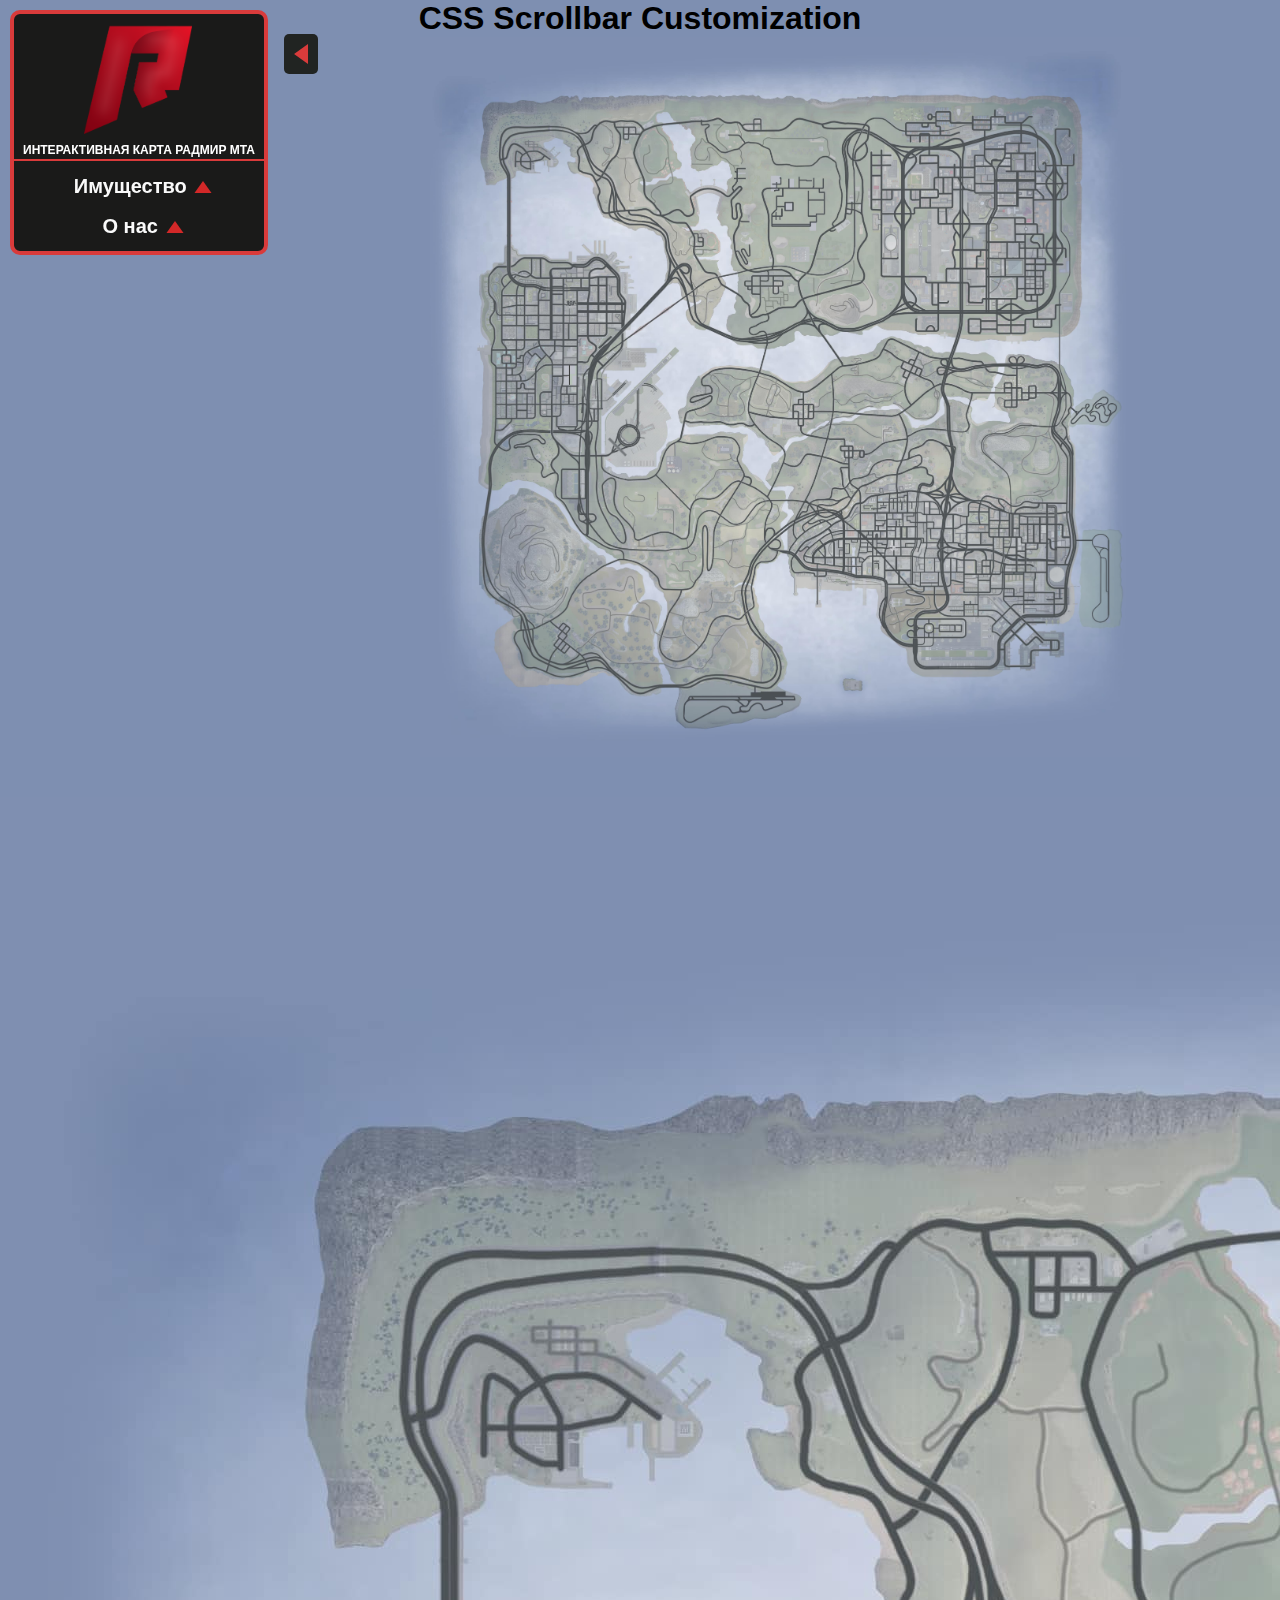
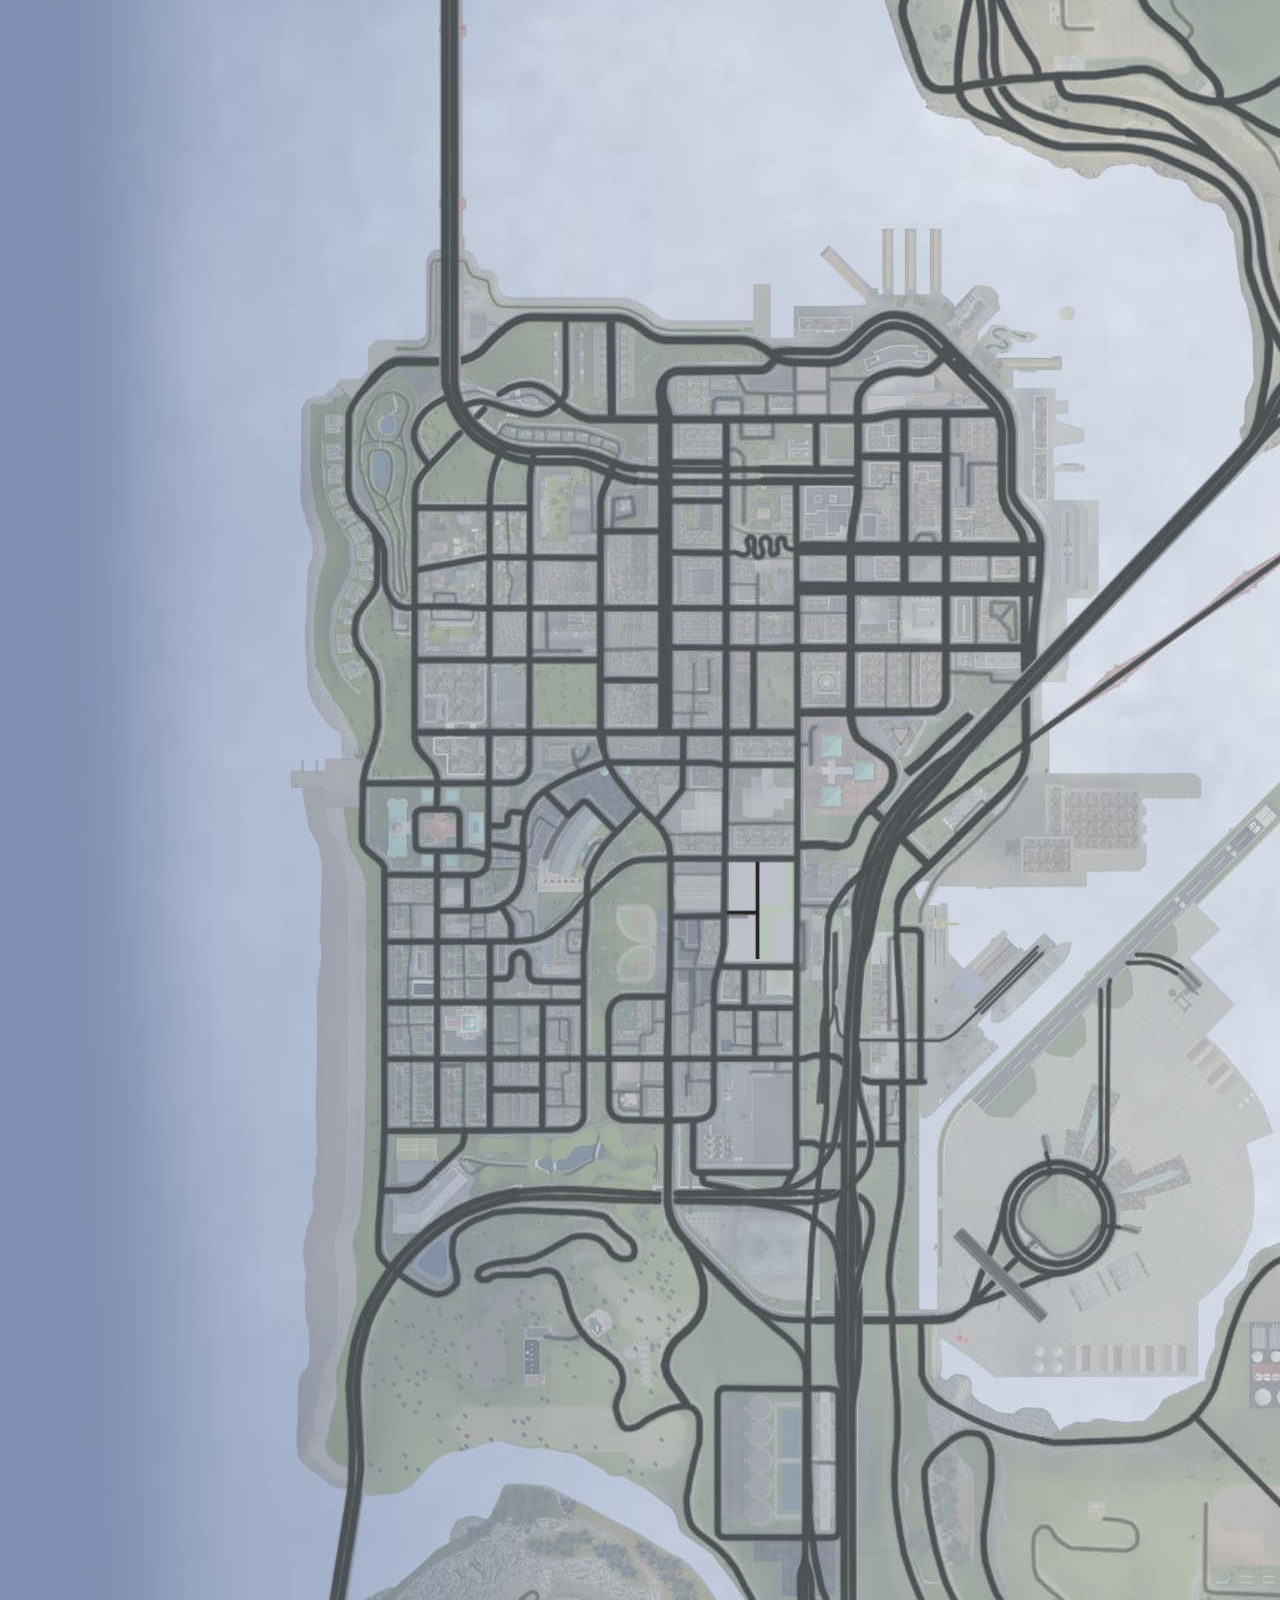
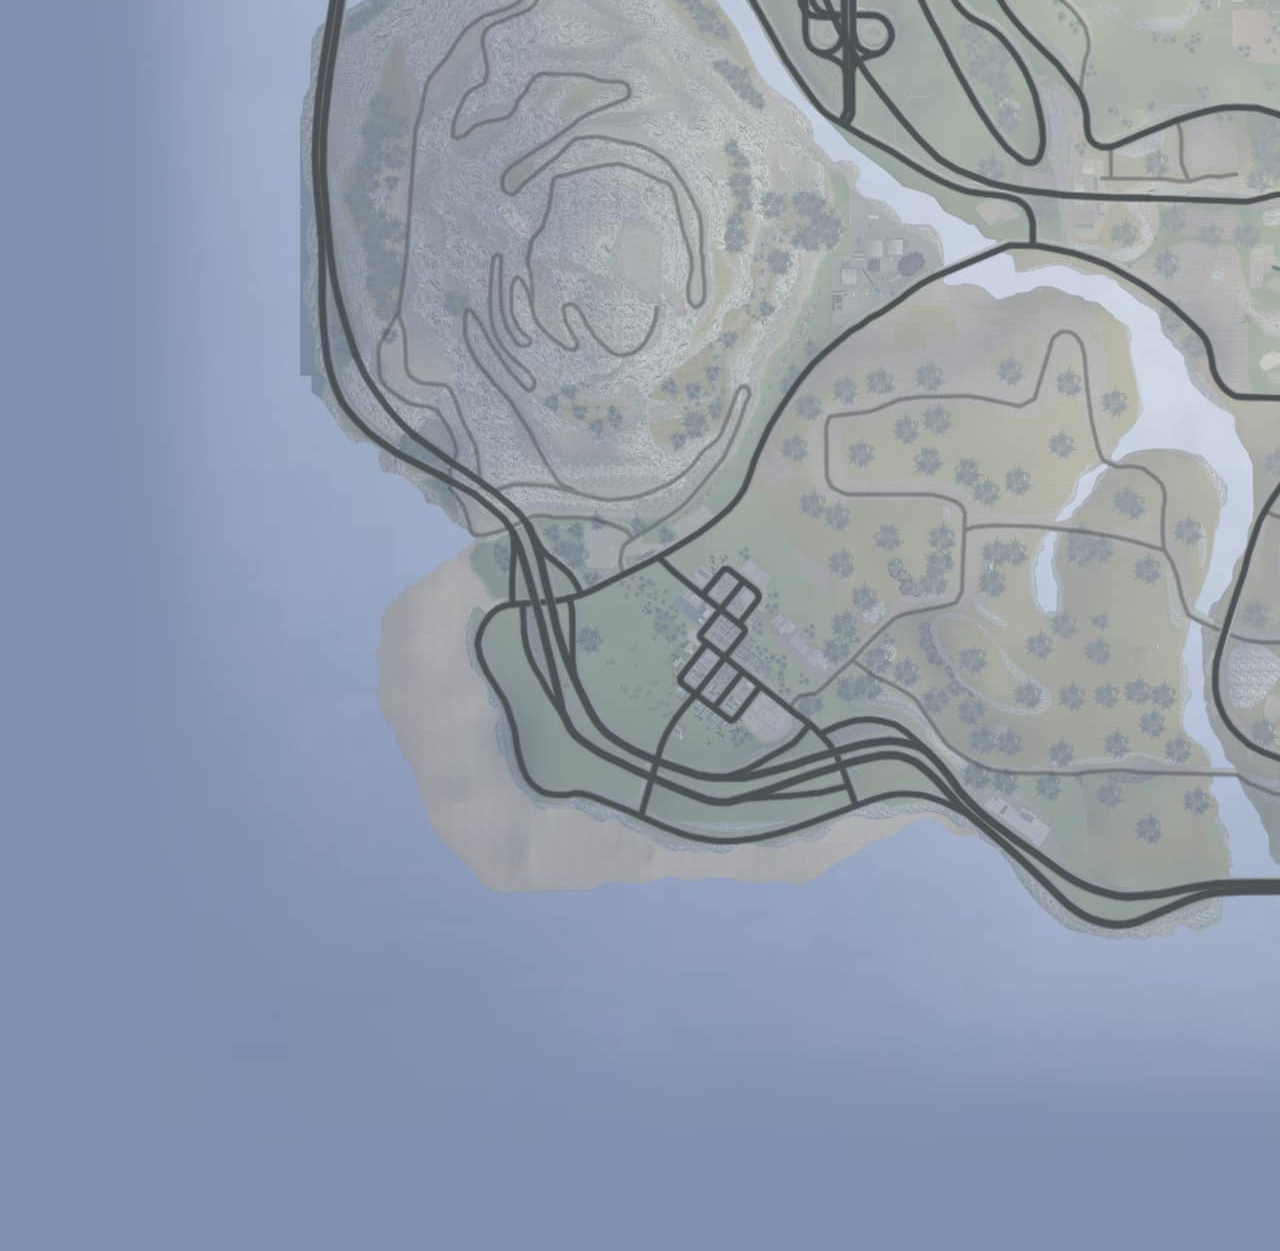
==== commit 5e20224b: "Update and rename index (2).html to index.html" ====
--- a/index.html
+++ b/index.html
@@ -1,45 +1,3725 @@
-<!DOCTYPE html>
+﻿<!DOCTYPE html>
 <html lang="en">
+<html {overflow:scroll;}
 <head>
     <meta charset="UTF-8">
-    <meta http-equiv="X-UA-Compatible" content="IE=edge">
     <meta name="viewport" content="width=device-width, initial-scale=1.0">
+    <meta http-equiv="X-UA-Compatible" content="ie=edge">
+    <title>Интерактивная карта радмир мта</title>
+    <link rel="icon" href="img/Minilogo5.png" type="image/png">
+    <link rel="stylesheet" href="css/swichsandsliders/jquery-ui.css">
+    <link rel="stylesheet" href="css/swichsandsliders/swichsandsliders.css">    
+    <link rel="stylesheet" href="css/menu.css">
+    <link rel="stylesheet" href="css/index.css">
+    <link rel="stylesheet" href="css/blip/blip.css">
     <link rel='stylesheet' href="styles.css">
-    <title>Document</title>
 </head>
 <body>
     <div class="container">
         <h1>CSS Scrollbar Customization</h1>
-        <p class="para">
-        "Lorem ipsum dolor sit amet, consectetur adipiscing elit, sed do eiusmod tempor incididunt ut labore et dolore magna aliqua. Ut enim ad minim veniam, quis nostrud exercitation ullamco laboris nisi ut aliquip ex ea commodo consequat. Duis aute irure dolor in reprehenderit in voluptate velit esse cillum dolore eu fugiat nulla pariatur. Excepteur sint occaecat cupidatat non proident, sunt in culpa qui officia deserunt mollit anim id est laborum."
-      </p>
-      <p class="para">
-        "Lorem ipsum dolor sit amet, consectetur adipiscing elit, sed do eiusmod tempor incididunt ut labore et dolore magna aliqua. Ut enim ad minim veniam, quis nostrud exercitation ullamco laboris nisi ut aliquip ex ea commodo consequat. Duis aute irure dolor in reprehenderit in voluptate velit esse cillum dolore eu fugiat nulla pariatur. Excepteur sint occaecat cupidatat non proident, sunt in culpa qui officia deserunt mollit anim id est laborum."
-      </p>
-      <p class="para">
-        "Lorem ipsum dolor sit amet, consectetur adipiscing elit, sed do eiusmod tempor incididunt ut labore et dolore magna aliqua. Ut enim ad minim veniam, quis nostrud exercitation ullamco laboris nisi ut aliquip ex ea commodo consequat. Duis aute irure dolor in reprehenderit in voluptate velit esse cillum dolore eu fugiat nulla pariatur. Excepteur sint occaecat cupidatat non proident, sunt in culpa qui officia deserunt mollit anim id est laborum."
-      </p>
-      <p class="para">
-        "Lorem ipsum dolor sit amet, consectetur adipiscing elit, sed do eiusmod tempor incididunt ut labore et dolore magna aliqua. Ut enim ad minim veniam, quis nostrud exercitation ullamco laboris nisi ut aliquip ex ea commodo consequat. Duis aute irure dolor in reprehenderit in voluptate velit esse cillum dolore eu fugiat nulla pariatur. Excepteur sint occaecat cupidatat non proident, sunt in culpa qui officia deserunt mollit anim id est laborum."
-      </p>
-      <p class="para">
-        "Lorem ipsum dolor sit amet, consectetur adipiscing elit, sed do eiusmod tempor incididunt ut labore et dolore magna aliqua. Ut enim ad minim veniam, quis nostrud exercitation ullamco laboris nisi ut aliquip ex ea commodo consequat. Duis aute irure dolor in reprehenderit in voluptate velit esse cillum dolore eu fugiat nulla pariatur. Excepteur sint occaecat cupidatat non proident, sunt in culpa qui officia deserunt mollit anim id est laborum."
-      </p>
-      <p class="para">
-        "Lorem ipsum dolor sit amet, consectetur adipiscing elit, sed do eiusmod tempor incididunt ut labore et dolore magna aliqua. Ut enim ad minim veniam, quis nostrud exercitation ullamco laboris nisi ut aliquip ex ea commodo consequat. Duis aute irure dolor in reprehenderit in voluptate velit esse cillum dolore eu fugiat nulla pariatur. Excepteur sint occaecat cupidatat non proident, sunt in culpa qui officia deserunt mollit anim id est laborum."
-      </p>
-      <p class="para">
-        "Lorem ipsum dolor sit amet, consectetur adipiscing elit, sed do eiusmod tempor incididunt ut labore et dolore magna aliqua. Ut enim ad minim veniam, quis nostrud exercitation ullamco laboris nisi ut aliquip ex ea commodo consequat. Duis aute irure dolor in reprehenderit in voluptate velit esse cillum dolore eu fugiat nulla pariatur. Excepteur sint occaecat cupidatat non proident, sunt in culpa qui officia deserunt mollit anim id est laborum."
-      </p>
-      <p class="para">
-        "Lorem ipsum dolor sit amet, consectetur adipiscing elit, sed do eiusmod tempor incididunt ut labore et dolore magna aliqua. Ut enim ad minim veniam, quis nostrud exercitation ullamco laboris nisi ut aliquip ex ea commodo consequat. Duis aute irure dolor in reprehenderit in voluptate velit esse cillum dolore eu fugiat nulla pariatur. Excepteur sint occaecat cupidatat non proident, sunt in culpa qui officia deserunt mollit anim id est laborum."
-      </p>
-      <p class="para">
-        "Lorem ipsum dolor sit amet, consectetur adipiscing elit, sed do eiusmod tempor incididunt ut labore et dolore magna aliqua. Ut enim ad minim veniam, quis nostrud exercitation ullamco laboris nisi ut aliquip ex ea commodo consequat. Duis aute irure dolor in reprehenderit in voluptate velit esse cillum dolore eu fugiat nulla pariatur. Excepteur sint occaecat cupidatat non proident, sunt in culpa qui officia deserunt mollit anim id est laborum."
-      </p>
-      <p class="para">
-        "Lorem ipsum dolor sit amet, consectetur adipiscing elit, sed do eiusmod tempor incididunt ut labore et dolore magna aliqua. Ut enim ad minim veniam, quis nostrud exercitation ullamco laboris nisi ut aliquip ex ea commodo consequat. Duis aute irure dolor in reprehenderit in voluptate velit esse cillum dolore eu fugiat nulla pariatur. Excepteur sint occaecat cupidatat non proident, sunt in culpa qui officia deserunt mollit anim id est laborum."
-      </p>
-      </div>
+        <div id="map">
+            <img class="map" src="img/worldradmir1-min.jpg">
+            
+            <div class="blip busuness b1" id="busuness">                
+                <div class="trigger_div">
+                    <img class="trigger" src="img/buisness.png">    
+                </div>
+                <div class="info_busuness">
+                    <span class="number_busuness_text">№ 1</span><br>
+                    <span class="Price_text">Гос. стоимость: $&#160;</span><span class="Price">86000</span><br>
+                    <span class="Profit_text">Доход бизнеса: $&#160;</span><span class="Profit">4863</span><br>
+                    <span class="owner">Владелец: XZ1BIT</span><br>
+                    <span class="date">Информация о владельце обновлялась: 12.02.22</span>
+                </div>               
+            </div>
+
+            <div class="blip busuness b2" id="busuness">                
+                <div class="trigger_div">
+                    <img class="trigger" src="img/buisness.png">    
+                </div>
+                <div class="info_busuness">
+                    <span class="number_busuness_text">№ 2</span><br>
+                    <span class="Price_text">Гос. стоимость: дохуя;</span><span class="Price">84000</span><br>
+                    <span class="Profit_text">Доход бизнеса: дохуища;</span><span class="Profit">3490</span><br>
+                    <span class="owner">Владелец: mr.CYXAPNK</span><br>
+                    <span class="date">Информация о владельце обновлялась: 12.02.22</span>
+                </div>               
+            </div>
+            <div class="blip busuness b3" id="busuness">                
+                <div class="trigger_div">
+                    <img class="trigger" src="img/buisness.png">    
+                </div>
+                <div class="info_busuness">
+                    <span class="number_busuness_text">№ 3</span><br>
+                    <span class="Price_text">Гос. стоимость: $&#160;</span><span class="Price">120000</span><br>
+                    <span class="Profit_text">Доход бизнеса: $&#160;</span><span class="Profit">4986</span><br>
+                    <span class="owner">Владелец: Drakula</span><br>
+                    <span class="date">Информация о владельце обновлялась: 12.02.22</span>
+                </div>               
+            </div>
+            <div class="blip busuness b4" id="busuness">                
+                <div class="trigger_div">
+                    <img class="trigger" src="img/buisness.png">    
+                </div>
+                <div class="info_busuness">
+                    <span class="number_busuness_text">№ 4</span><br>
+                    <span class="Price_text">Гос. стоимость: $&#160;</span><span class="Price">75000</span><br>
+                    <span class="Profit_text">Доход бизнеса: $&#160;</span><span class="Profit">3116</span><br>
+                    <span class="owner">Владелец: Iriska</span><br>
+                    <span class="date">Информация о владельце обновлялась: 12.02.22</span>
+                </div>               
+            </div>
+            <div class="blip busuness b5" id="busuness">                
+                <div class="trigger_div">
+                    <img class="trigger" src="img/buisness.png">    
+                </div>
+                <div class="info_busuness">
+                    <span class="number_busuness_text">№ 5</span><br>
+                    <span class="Price_text">Гос. стоимость: $&#160;</span><span class="Price">70000</span><br>
+                    <span class="Profit_text">Доход бизнеса: $&#160;</span><span class="Profit">3259</span><br>
+                    <span class="owner">Владелец: Sisi4kii</span><br>
+                    <span class="date">Информация о владельце обновлялась: 12.02.22</span>
+                </div>               
+            </div>
+            <div class="blip busuness b6" id="busuness">                
+                <div class="trigger_div">
+                    <img class="trigger" src="img/buisness.png">    
+                </div>
+                <div class="info_busuness">
+                    <span class="number_busuness_text">№ 6</span><br>
+                    <span class="Price_text">Гос. стоимость: $&#160;</span><span class="Price">64000</span><br>
+                    <span class="Profit_text">Доход бизнеса: $&#160;</span><span class="Profit">2659</span><br>
+                    <span class="owner">Владелец: CoNik</span><br>
+                    <span class="date">Информация о владельце обновлялась: 12.02.22</span>
+                </div>               
+            </div>
+            <div class="blip busuness b7" id="busuness">                
+                <div class="trigger_div">
+                    <img class="trigger" src="img/buisness.png">    
+                </div>
+                <div class="info_busuness">
+                    <span class="number_busuness_text">№ 7</span><br>
+                    <span class="Price_text">Гос. стоимость: $&#160;</span><span class="Price">67000</span><br>
+                    <span class="Profit_text">Доход бизнеса: $&#160;</span><span class="Profit">3788</span><br>
+                    <span class="owner">Владелец: Amigo.</span><br>
+                    <span class="date">Информация о владельце обновлялась: 12.02.22</span>
+                </div>               
+            </div>
+            <div class="blip busuness b8" id="busuness">                
+                <div class="trigger_div">
+                    <img class="trigger" src="img/buisness.png">    
+                </div>
+                <div class="info_busuness">
+                    <span class="number_busuness_text">№ 8</span><br>
+                    <span class="Price_text">Гос. стоимость: $&#160;</span><span class="Price">57000</span><br>
+                    <span class="Profit_text">Доход бизнеса: $&#160;</span><span class="Profit">3509</span><br>
+                    <span class="owner">Владелец: Lad1slav</span><br>
+                    <span class="date">Информация о владельце обновлялась: 12.02.22</span>
+                </div>               
+            </div>
+            <div class="blip busuness b9" id="busuness">                
+                <div class="trigger_div">
+                    <img class="trigger" src="img/buisness.png">    
+                </div>
+                <div class="info_busuness">
+                    <span class="number_busuness_text">№ 9</span><br>
+                    <span class="Price_text">Гос. стоимость: $&#160;</span><span class="Price">55000</span><br>
+                    <span class="Profit_text">Доход бизнеса: $&#160;</span><span class="Profit">2560</span><br>
+                    <span class="owner">Владелец: Laron</span><br>
+                    <span class="date">Информация о владельце обновлялась: 12.02.22</span>
+                </div>               
+            </div>
+            <div class="blip busuness b10" id="busuness">                
+                <div class="trigger_div">
+                    <img class="trigger" src="img/buisness.png">    
+                </div>
+                <div class="info_busuness">
+                    <span class="number_busuness_text">№ 10</span><br>
+                    <span class="Price_text">Гос. стоимость: $&#160;</span><span class="Price">55000</span><br>
+                    <span class="Profit_text">Доход бизнеса: $&#160;</span><span class="Profit">3110</span><br>
+                    <span class="owner">Владелец: Nightmoore</span><br>
+                    <span class="date">Информация о владельце обновлялась: 12.02.22</span>
+                </div>               
+            </div>
+            <div class="blip busuness b11" id="busuness">                
+                <div class="trigger_div">
+                    <img class="trigger" src="img/buisness.png">    
+                </div>
+                <div class="info_busuness">
+                    <span class="number_busuness_text">№ 11</span><br>
+                    <span class="Price_text">Гос. стоимость: $&#160;</span><span class="Price">58000</span><br>
+                    <span class="Profit_text">Доход бизнеса: $&#160;</span><span class="Profit">3570</span><br>
+                    <span class="owner">Владелец: Artemka887</span><br>
+                    <span class="date">Информация о владельце обновлялась: 12.02.22</span>
+                </div>               
+            </div>
+            <div class="blip busuness b12" id="busuness">                
+                <div class="trigger_div">
+                    <img class="trigger" src="img/buisness.png">    
+                </div>
+                <div class="info_busuness">
+                    <span class="number_busuness_text">№ 12</span><br>
+                    <span class="Price_text">Гос. стоимость: $&#160;</span><span class="Price">40000</span><br>
+                    <span class="Profit_text">Доход бизнеса: $&#160;</span><span class="Profit">2062</span><br>
+                    <span class="owner">Владелец: Bolkonckiy</span><br>
+                    <span class="date">Информация о владельце обновлялась: 12.02.22</span>
+                </div>               
+            </div>
+            <div class="blip busuness b13" id="busuness">                
+                <div class="trigger_div">
+                    <img class="trigger" src="img/buisness.png">    
+                </div>
+                <div class="info_busuness">
+                    <span class="number_busuness_text">№ 13</span><br>
+                    <span class="Price_text">Гос. стоимость: $&#160;</span><span class="Price">320000</span><br>
+                    <span class="Profit_text">Доход бизнеса: $&#160;</span><span class="Profit">16496</span><br>
+                    <span class="owner">Владелец: Sherlok</span><br>
+                    <span class="date">Информация о владельце обновлялась: 12.02.22</span>
+                </div>               
+            </div>
+            <div class="blip busuness b14" id="busuness">                
+                <div class="trigger_div">
+                    <img class="trigger" src="img/buisness.png">    
+                </div>
+                <div class="info_busuness">
+                    <span class="number_busuness_text">№ 14</span><br>
+                    <span class="Price_text">Гос. стоимость: $&#160;</span><span class="Price">100000</span><br>
+                    <span class="Profit_text">Доход бизнеса: $&#160;</span><span class="Profit">4655</span><br>
+                    <span class="owner">Владелец: TTEPEBO34UK</span><br>
+                    <span class="date">Информация о владельце обновлялась: 12.02.22</span>
+                </div>               
+            </div>
+            <div class="blip busuness b15" id="busuness">                
+                <div class="trigger_div">
+                    <img class="trigger" src="img/buisness.png">    
+                </div>
+                <div class="info_busuness">
+                    <span class="number_busuness_text">№ 15</span><br>
+                    <span class="Price_text">Гос. стоимость: $&#160;</span><span class="Price">111000</span><br>
+                    <span class="Profit_text">Доход бизнеса: $&#160;</span><span class="Profit">5722</span><br>
+                    <span class="owner">Владелец: TENZO</span><br>
+                    <span class="date">Информация о владельце обновлялась: 12.02.22</span>
+                </div>               
+            </div>
+            <div class="blip busuness b16" id="busuness">                
+                <div class="trigger_div">
+                    <img class="trigger" src="img/buisness.png">    
+                </div>
+                <div class="info_busuness">
+                    <span class="number_busuness_text">№ 16</span><br>
+                    <span class="Price_text">Гос. стоимость: $&#160;</span><span class="Price">100000</span><br>
+                    <span class="Profit_text">Доход бизнеса: $&#160;</span><span class="Profit">6155</span><br>
+                    <span class="owner">Владелец: Felix094</span><br>
+                    <span class="date">Информация о владельце обновлялась: 12.02.22</span>
+                </div>               
+            </div>
+            <div class="blip busuness b17" id="busuness">                
+                <div class="trigger_div">
+                    <img class="trigger" src="img/buisness.png">    
+                </div>
+                <div class="info_busuness">
+                    <span class="number_busuness_text">№ 17</span><br>
+                    <span class="Price_text">Гос. стоимость: $&#160;</span><span class="Price">200000</span><br>
+                    <span class="Profit_text">Доход бизнеса: $&#160;</span><span class="Profit">8310</span><br>
+                    <span class="owner">Владелец: MoLoD.</span><br>
+                    <span class="date">Информация о владельце обновлялась: 12.02.22</span>
+                </div>               
+            </div>
+            <div class="blip busuness b18" id="busuness">                
+                <div class="trigger_div">
+                    <img class="trigger" src="img/buisness.png">    
+                </div>
+                <div class="info_busuness">
+                    <span class="number_busuness_text">№ 18</span><br>
+                    <span class="Price_text">Гос. стоимость: $&#160;</span><span class="Price">227000</span><br>
+                    <span class="Profit_text">Доход бизнеса: $&#160;</span><span class="Profit">13971</span><br>
+                    <span class="owner">Владелец: SUNDET</span><br>
+                    <span class="date">Информация о владельце обновлялась: 12.02.22</span>
+                </div>               
+            </div>
+            <div class="blip busuness b19" id="busuness">                
+                <div class="trigger_div">
+                    <img class="trigger" src="img/buisness.png">    
+                </div>
+                <div class="info_busuness">
+                    <span class="number_busuness_text">№ 19</span><br>
+                    <span class="Price_text">Гос. стоимость: $&#160;</span><span class="Price">130000</span><br>
+                    <span class="Profit_text">Доход бизнеса: $&#160;</span><span class="Profit">6701</span><br>
+                    <span class="owner">Владелец: PACBET</span><br>
+                    <span class="date">Информация о владельце обновлялась: 12.02.22</span>
+                </div>               
+            </div>
+            <div class="blip busuness b20" id="busuness">                
+                <div class="trigger_div">
+                    <img class="trigger" src="img/buisness.png">    
+                </div>
+                <div class="info_busuness">
+                    <span class="number_busuness_text">№ 20</span><br>
+                    <span class="Price_text">Гос. стоимость: $&#160;</span><span class="Price">125000</span><br>
+                    <span class="Profit_text">Доход бизнеса: $&#160;</span><span class="Profit">7694</span><br>
+                    <span class="owner">Владелец: Kybik_YT</span><br>
+                    <span class="date">Информация о владельце обновлялась: 12.02.22</span>
+                </div>               
+            </div>
+            <div class="blip busuness b21" id="busuness">                
+                <div class="trigger_div">
+                    <img class="trigger" src="img/buisness.png">    
+                </div>
+                <div class="info_busuness">
+                    <span class="number_busuness_text">№ 21</span><br>
+                    <span class="Price_text">Гос. стоимость: $&#160;</span><span class="Price">500000</span><br>
+                    <span class="Profit_text">Доход бизнеса: $&#160;</span><span class="Profit">30775</span><br>
+                    <span class="owner">Владелец: Mosin40</span><br>
+                    <span class="date">Информация о владельце обновлялась: 12.02.22</span>
+                </div>               
+            </div>
+            <div class="blip busuness b22" id="busuness">                
+                <div class="trigger_div">
+                    <img class="trigger" src="img/buisness.png">    
+                </div>
+                <div class="info_busuness">
+                    <span class="number_busuness_text">№ 22</span><br>
+                    <span class="Price_text">Гос. стоимость: $&#160;</span><span class="Price">160000</span><br>
+                    <span class="Profit_text">Доход бизнеса: $&#160;</span><span class="Profit">6648</span><br>
+                    <span class="owner">Владелец: Sleeker.</span><br>
+                    <span class="date">Информация о владельце обновлялась: 12.02.22</span>
+                </div>               
+            </div>
+            <div class="blip busuness b23" id="busuness">                
+                <div class="trigger_div">
+                    <img class="trigger" src="img/buisness.png">    
+                </div>
+                <div class="info_busuness">
+                    <span class="number_busuness_text">№ 23</span><br>
+                    <span class="Price_text">Гос. стоимость: $&#160;</span><span class="Price">500000</span><br>
+                    <span class="Profit_text">Доход бизнеса: $&#160;</span><span class="Profit">23275</span><br>
+                    <span class="owner">Владелец: Siotra</span><br>
+                    <span class="date">Информация о владельце обновлялась: 12.02.22</span>
+                </div>               
+            </div>
+            <div class="blip busuness b24" id="busuness">                
+                <div class="trigger_div">
+                    <img class="trigger" src="img/buisness.png">    
+                </div>
+                <div class="info_busuness">
+                    <span class="number_busuness_text">№ 24</span><br>
+                    <span class="Price_text">Гос. стоимость: $&#160;</span><span class="Price">450000</span><br>
+                    <span class="Profit_text">Доход бизнеса: $&#160;</span><span class="Profit">27697</span><br>
+                    <span class="owner">Владелец: Mosin40</span><br>
+                    <span class="date">Информация о владельце обновлялась: 12.02.22</span>
+                </div>               
+            </div>
+            <div class="blip busuness b25" id="busuness">                
+                <div class="trigger_div">
+                    <img class="trigger" src="img/buisness.png">    
+                </div>
+                <div class="info_busuness">
+                    <span class="number_busuness_text">№ 25</span><br>
+                    <span class="Price_text">Гос. стоимость: $&#160;</span><span class="Price">230000</span><br>
+                    <span class="Profit_text">Доход бизнеса: $&#160;</span><span class="Profit">13007</span><br>
+                    <span class="owner">Владелец: _GODZILLA_</span><br>
+                    <span class="date">Информация о владельце обновлялась: 12.02.22</span>
+                </div>               
+            </div>
+            <div class="blip busuness b26" id="busuness">                
+                <div class="trigger_div">
+                    <img class="trigger" src="img/buisness.png">    
+                </div>
+                <div class="info_busuness">
+                    <span class="number_busuness_text">№ 26</span><br>
+                    <span class="Price_text">Гос. стоимость: $&#160;</span><span class="Price">200000</span><br>
+                    <span class="Profit_text">Доход бизнеса: $&#160;</span><span class="Profit">8310</span><br>
+                    <span class="owner">Владелец: prod.by_drugknight_</span><br>
+                    <span class="date">Информация о владельце обновлялась: 12.02.22</span>
+                </div>               
+            </div>
+            <div class="blip busuness b27" id="busuness">                
+                <div class="trigger_div">
+                    <img class="trigger" src="img/buisness.png">    
+                </div>
+                <div class="info_busuness">
+                    <span class="number_busuness_text">№ 27</span><br>
+                    <span class="Price_text">Гос. стоимость: $&#160;</span><span class="Price">500000</span><br>
+                    <span class="Profit_text">Доход бизнеса: $&#160;</span><span class="Profit">25775</span><br>
+                    <span class="owner">Владелец: XAM.</span><br>
+                    <span class="date">Информация о владельце обновлялась: 12.02.22</span>
+                </div>               
+            </div>
+            <div class="blip busuness b28" id="busuness">                
+                <div class="trigger_div">
+                    <img class="trigger" src="img/buisness.png">    
+                </div>
+                <div class="info_busuness">
+                    <span class="number_busuness_text">№ 28</span><br>
+                    <span class="Price_text">Гос. стоимость: $&#160;</span><span class="Price">180000</span><br>
+                    <span class="Profit_text">Доход бизнеса: $&#160;</span><span class="Profit">10179</span><br>
+                    <span class="owner">Владелец: Kype<3</span><br>
+                    <span class="date">Информация о владельце обновлялась: 12.02.22</span>
+                </div>               
+            </div>
+            <div class="blip busuness b29" id="busuness">                
+                <div class="trigger_div">
+                    <img class="trigger" src="img/buisness.png">    
+                </div>
+                <div class="info_busuness">
+                    <span class="number_busuness_text">№ 29</span><br>
+                    <span class="Price_text">Гос. стоимость: $&#160;</span><span class="Price">350000</span><br>
+                    <span class="Profit_text">Доход бизнеса: $&#160;</span><span class="Profit">21543</span><br>
+                    <span class="owner">Владелец: Kuzian.six</span><br>
+                    <span class="date">Информация о владельце обновлялась: 12.02.22</span>
+                </div>               
+            </div>
+            <div class="blip busuness b30" id="busuness">                
+                <div class="trigger_div">
+                    <img class="trigger" src="img/buisness.png">    
+                </div>
+                <div class="info_busuness">
+                    <span class="number_busuness_text">№ 30</span><br>
+                    <span class="Price_text">Гос. стоимость: $&#160;</span><span class="Price">300000</span><br>
+                    <span class="Profit_text">Доход бизнеса: $&#160;</span><span class="Profit">13965</span><br>
+                    <span class="owner">Владелец: STAT</span><br>
+                    <span class="date">Информация о владельце обновлялась: 12.02.22</span>
+                </div>               
+            </div>
+            <div class="blip busuness b31" id="busuness">                
+                <div class="trigger_div">
+                    <img class="trigger" src="img/buisness.png">    
+                </div>
+                <div class="info_busuness">
+                    <span class="number_busuness_text">№ 31</span><br>
+                    <span class="Price_text">Гос. стоимость: $&#160;</span><span class="Price">100000</span><br>
+                    <span class="Profit_text">Доход бизнеса: $&#160;</span><span class="Profit">4655</span><br>
+                    <span class="owner">Владелец: Essa</span><br>
+                    <span class="date">Информация о владельце обновлялась: 12.02.22</span>
+                </div>               
+            </div>
+            <div class="blip busuness b32" id="busuness">                
+                <div class="trigger_div">
+                    <img class="trigger" src="img/buisness.png">    
+                </div>
+                <div class="info_busuness">
+                    <span class="number_busuness_text">№ 32</span><br>
+                    <span class="Price_text">Гос. стоимость: $&#160;</span><span class="Price">95000</span><br>
+                    <span class="Profit_text">Доход бизнеса: $&#160;</span><span class="Profit">3947</span><br>
+                    <span class="owner">Владелец: Alex.</span><br>
+                    <span class="date">Информация о владельце обновлялась: 12.02.22</span>
+                </div>               
+            </div>
+            <div class="blip busuness b33" id="busuness">                
+                <div class="trigger_div">
+                    <img class="trigger" src="img/buisness.png">    
+                </div>
+                <div class="info_busuness">
+                    <span class="number_busuness_text">№ 33</span><br>
+                    <span class="Price_text">Гос. стоимость: $&#160;</span><span class="Price">160000</span><br>
+                    <span class="Profit_text">Доход бизнеса: $&#160;</span><span class="Profit">8248</span><br>
+                    <span class="owner">Владелец: Wishper.</span><br>
+                    <span class="date">Информация о владельце обновлялась: 12.02.22</span>
+                </div>               
+            </div>
+            <div class="blip busuness b34" id="busuness">                
+                <div class="trigger_div">
+                    <img class="trigger" src="img/buisness.png">    
+                </div>
+                <div class="info_busuness">
+                    <span class="number_busuness_text">№ 34</span><br>
+                    <span class="Price_text">Гос. стоимость: $&#160;</span><span class="Price">350000</span><br>
+                    <span class="Profit_text">Доход бизнеса: $&#160;</span><span class="Profit">14543</span><br>
+                    <span class="owner">Владелец: DyXLeSS</span><br>
+                    <span class="date">Информация о владельце обновлялась: 12.02.22</span>
+                </div>               
+            </div>
+            <div class="blip busuness b35" id="busuness">                
+                <div class="trigger_div">
+                    <img class="trigger" src="img/buisness.png">    
+                </div>
+                <div class="info_busuness">
+                    <span class="number_busuness_text">№ 35</span><br>
+                    <span class="Price_text">Гос. стоимость: $&#160;</span><span class="Price">200000</span><br>
+                    <span class="Profit_text">Доход бизнеса: $&#160;</span><span class="Profit">11310</span><br>
+                    <span class="owner">Владелец: TOPT</span><br>
+                    <span class="date">Информация о владельце обновлялась: 12.02.22</span>
+                </div>               
+            </div>
+            <div class="blip busuness b36" id="busuness">                
+                <div class="trigger_div">
+                    <img class="trigger" src="img/buisness.png">    
+                </div>
+                <div class="info_busuness">
+                    <span class="number_busuness_text">№ 36</span><br>
+                    <span class="Price_text">Гос. стоимость: $&#160;</span><span class="Price">200000</span><br>
+                    <span class="Profit_text">Доход бизнеса: $&#160;</span><span class="Profit">9310</span><br>
+                    <span class="owner">Владелец: RastaZews420</span><br>
+                    <span class="date">Информация о владельце обновлялась: 12.02.22</span>
+                </div>               
+            </div>
+            <div class="blip busuness b37" id="busuness">                
+                <div class="trigger_div">
+                    <img class="trigger" src="img/buisness.png">    
+                </div>
+                <div class="info_busuness">
+                    <span class="number_busuness_text">№ 37</span><br>
+                    <span class="Price_text">Гос. стоимость: $&#160;</span><span class="Price">500000</span><br>
+                    <span class="Profit_text">Доход бизнеса: $&#160;</span><span class="Profit">23275</span><br>
+                    <span class="owner">Владелец: CocainDeLuxe</span><br>
+                    <span class="date">Информация о владельце обновлялась: 12.02.22</span>
+                </div>               
+            </div>
+            <div class="blip busuness b38" id="busuness">                
+                <div class="trigger_div">
+                    <img class="trigger" src="img/buisness.png">    
+                </div>
+                <div class="info_busuness">
+                    <span class="number_busuness_text">№ 38</span><br>
+                    <span class="Price_text">Гос. стоимость: $&#160;</span><span class="Price">500000</span><br>
+                    <span class="Profit_text">Доход бизнеса: $&#160;</span><span class="Profit">23275</span><br>
+                    <span class="owner">Владелец: MD40Rus</span><br>
+                    <span class="date">Информация о владельце обновлялась: 12.02.22</span>
+                </div>               
+            </div>
+            <div class="blip busuness b39" id="busuness">                
+                <div class="trigger_div">
+                    <img class="trigger" src="img/buisness.png">    
+                </div>
+                <div class="info_busuness">
+                    <span class="number_busuness_text">№ 39</span><br>
+                    <span class="Price_text">Гос. стоимость: $&#160;</span><span class="Price">400000</span><br>
+                    <span class="Profit_text">Доход бизнеса: $&#160;</span><span class="Profit">16620</span><br>
+                    <span class="owner">Владелец: pr0xxxy</span><br>
+                    <span class="date">Информация о владельце обновлялась: 12.02.22</span>
+                </div>               
+            </div>
+            <div class="blip busuness b40" id="busuness">                
+                <div class="trigger_div">
+                    <img class="trigger" src="img/buisness.png">    
+                </div>
+                <div class="info_busuness">
+                    <span class="number_busuness_text">№ 40</span><br>
+                    <span class="Price_text">Гос. стоимость: $&#160;</span><span class="Price">500000</span><br>
+                    <span class="Profit_text">Доход бизнеса: $&#160;</span><span class="Profit">20775</span><br>
+                    <span class="owner">Владелец: Mikhalev</span><br>
+                    <span class="date">Информация о владельце обновлялась: 12.02.22</span>
+                </div>               
+            </div>
+            <div class="blip busuness b41" id="busuness">                
+                <div class="trigger_div">
+                    <img class="trigger" src="img/buisness.png">    
+                </div>
+                <div class="info_busuness">
+                    <span class="number_busuness_text">№ 41</span><br>
+                    <span class="Price_text">Гос. стоимость: $&#160;</span><span class="Price">500000</span><br>
+                    <span class="Profit_text">Доход бизнеса: $&#160;</span><span class="Profit">30775</span><br>
+                    <span class="owner">Владелец: Kabanos</span><br>
+                    <span class="date">Информация о владельце обновлялась: 12.02.22</span>
+                </div>               
+            </div>
+            <div class="blip busuness b42" id="busuness">                
+                <div class="trigger_div">
+                    <img class="trigger" src="img/buisness.png">    
+                </div>
+                <div class="info_busuness">
+                    <span class="number_busuness_text">№ 42</span><br>
+                    <span class="Price_text">Гос. стоимость: $&#160;</span><span class="Price">400000</span><br>
+                    <span class="Profit_text">Доход бизнеса: $&#160;</span><span class="Profit">20620</span><br>
+                    <span class="owner">Владелец: -HaPKoMaH-</span><br>
+                    <span class="date">Информация о владельце обновлялась: 12.02.22</span>
+                </div>               
+            </div>
+            <div class="blip busuness b43" id="busuness">                
+                <div class="trigger_div">
+                    <img class="trigger" src="img/buisness.png">    
+                </div>
+                <div class="info_busuness">
+                    <span class="number_busuness_text">№ 43</span><br>
+                    <span class="Price_text">Гос. стоимость: $&#160;</span><span class="Price">500000</span><br>
+                    <span class="Profit_text">Доход бизнеса: $&#160;</span><span class="Profit">25775</span><br>
+                    <span class="owner">Владелец: KyIIuDoH</span><br>
+                    <span class="date">Информация о владельце обновлялась: 12.02.22</span>
+                </div>               
+            </div>
+            <div class="blip busuness b44" id="busuness">                
+                <div class="trigger_div">
+                    <img class="trigger" src="img/buisness.png">    
+                </div>
+                <div class="info_busuness">
+                    <span class="number_busuness_text">№ 44</span><br>
+                    <span class="Price_text">Гос. стоимость: $&#160;</span><span class="Price">500000</span><br>
+                    <span class="Profit_text">Доход бизнеса: $&#160;</span><span class="Profit">28275</span><br>
+                    <span class="owner">Владелец: Potyk.<3</span><br>
+                    <span class="date">Информация о владельце обновлялась: 12.02.22</span>
+                </div>               
+            </div>
+            <div class="blip busuness b45" id="busuness">                
+                <div class="trigger_div">
+                    <img class="trigger" src="img/buisness.png">    
+                </div>
+                <div class="info_busuness">
+                    <span class="number_busuness_text">№ 45</span><br>
+                    <span class="Price_text">Гос. стоимость: $&#160;</span><span class="Price">500000</span><br>
+                    <span class="Profit_text">Доход бизнеса: $&#160;</span><span class="Profit">25775</span><br>
+                    <span class="owner">Владелец: Yaponchik</span><br>
+                    <span class="date">Информация о владельце обновлялась: 12.02.22</span>
+                </div>               
+            </div>
+            <div class="blip busuness b46" id="busuness">                
+                <div class="trigger_div">
+                    <img class="trigger" src="img/buisness.png">    
+                </div>
+                <div class="info_busuness">
+                    <span class="number_busuness_text">№ 46</span><br>
+                    <span class="Price_text">Гос. стоимость: $&#160;</span><span class="Price">500000</span><br>
+                    <span class="Profit_text">Доход бизнеса: $&#160;</span><span class="Profit">30775</span><br>
+                    <span class="owner">Владелец: AJlekcaHDp</span><br>
+                    <span class="date">БИЗНЕС НЕ СЛЕТИТ</span>
+                </div>               
+            </div>
+            <div class="blip busuness b47" id="busuness">                
+                <div class="trigger_div">
+                    <img class="trigger" src="img/buisness.png">    
+                </div>
+                <div class="info_busuness">
+                    <span class="number_busuness_text">№ 47</span><br>
+                    <span class="Price_text">Гос. стоимость: $&#160;</span><span class="Price">500000</span><br>
+                    <span class="Profit_text">Доход бизнеса: $&#160;</span><span class="Profit">20775</span><br>
+                    <span class="owner">Владелец: < CMEPTb ></span><br>
+                    <span class="date">Информация о владельце обновлялась: 12.02.22</span>
+                </div>               
+            </div>
+            <div class="blip busuness b48" id="busuness">                
+                <div class="trigger_div">
+                    <img class="trigger" src="img/buisness.png">    
+                </div>
+                <div class="info_busuness">
+                    <span class="number_busuness_text">№ 48</span><br>
+                    <span class="Price_text">Гос. стоимость: $&#160;</span><span class="Price">500000</span><br>
+                    <span class="Profit_text">Доход бизнеса: $&#160;</span><span class="Profit">25775</span><br>
+                    <span class="owner">Владелец: _Online_</span><br>
+                    <span class="date">Информация о владельце обновлялась: 12.02.22</span>
+                </div>               
+            </div>
+            <div class="blip busuness b49" id="busuness">                
+                <div class="trigger_div">
+                    <img class="trigger" src="img/buisness.png">    
+                </div>
+                <div class="info_busuness">
+                    <span class="number_busuness_text">№ 49</span><br>
+                    <span class="Price_text">Гос. стоимость: $&#160;</span><span class="Price">500000</span><br>
+                    <span class="Profit_text">Доход бизнеса: $&#160;</span><span class="Profit">23275</span><br>
+                    <span class="owner">Владелец: ELEGANCE</span><br>
+                    <span class="date">Информация о владельце обновлялась: 12.02.22</span>
+                </div>               
+            </div>
+            <div class="blip busuness b50" id="busuness">                
+                <div class="trigger_div">
+                    <img class="trigger" src="img/buisness.png">    
+                </div>
+                <div class="info_busuness">
+                    <span class="number_busuness_text">№ 50</span><br>
+                    <span class="Price_text">Гос. стоимость: $&#160;</span><span class="Price">500000</span><br>
+                    <span class="Profit_text">Доход бизнеса: $&#160;</span><span class="Profit">23275</span><br>
+                    <span class="owner">Владелец: Potyk.<3</span><br>
+                    <span class="date">Информация о владельце обновлялась: 12.02.22</span>
+                </div>               
+            </div>
+            <div class="blip busuness b51" id="busuness">                
+                <div class="trigger_div">
+                    <img class="trigger" src="img/buisness.png">    
+                </div>
+                <div class="info_busuness">
+                    <span class="number_busuness_text">№ 51</span><br>
+                    <span class="Price_text">Гос. стоимость: $&#160;</span><span class="Price">500000</span><br>
+                    <span class="Profit_text">Доход бизнеса: $&#160;</span><span class="Profit">20775</span><br>
+                    <span class="owner">Владелец: -HaPKoMaH-</span><br>
+                    <span class="date">Информация о владельце обновлялась: 12.02.22</span>
+                </div>               
+            </div>
+            <div class="blip busuness b52" id="busuness">                
+                <div class="trigger_div">
+                    <img class="trigger" src="img/buisness.png">    
+                </div>
+                <div class="info_busuness">
+                    <span class="number_busuness_text">№ 52</span><br>
+                    <span class="Price_text">Гос. стоимость: $&#160;</span><span class="Price">500000</span><br>
+                    <span class="Profit_text">Доход бизнеса: $&#160;</span><span class="Profit">25775</span><br>
+                    <span class="owner">Владелец: Pr{E}fiX</span><br>
+                    <span class="date">Информация о владельце обновлялась: 12.02.22</span>
+                </div>               
+            </div>
+            <div class="blip busuness b53" id="busuness">                
+                <div class="trigger_div">
+                    <img class="trigger" src="img/buisness.png">    
+                </div>
+                <div class="info_busuness">
+                    <span class="number_busuness_text">№ 53</span><br>
+                    <span class="Price_text">Гос. стоимость: $&#160;</span><span class="Price">500000</span><br>
+                    <span class="Profit_text">Доход бизнеса: $&#160;</span><span class="Profit">25775</span><br>
+                    <span class="owner">Владелец: .Notorious</span><br>
+                    <span class="date">Информация о владельце обновлялась: 12.02.22</span>
+                </div>               
+            </div>
+            <div class="blip busuness b54" id="busuness">                
+                <div class="trigger_div">
+                    <img class="trigger" src="img/buisness.png">    
+                </div>
+                <div class="info_busuness">
+                    <span class="number_busuness_text">№ 54</span><br>
+                    <span class="Price_text">Гос. стоимость: $&#160;</span><span class="Price">500000</span><br>
+                    <span class="Profit_text">Доход бизнеса: $&#160;</span><span class="Profit">25775</span><br>
+                    <span class="owner">Владелец: Yaponchik</span><br>
+                    <span class="date">Информация о владельце обновлялась: 12.02.22</span>
+                </div>               
+            </div>
+            <div class="blip busuness b55" id="busuness">                
+                <div class="trigger_div">
+                    <img class="trigger" src="img/buisness.png">    
+                </div>
+                <div class="info_busuness">
+                    <span class="number_busuness_text">№ 55</span><br>
+                    <span class="Price_text">Гос. стоимость: $&#160;</span><span class="Price">500000</span><br>
+                    <span class="Profit_text">Доход бизнеса: $&#160;</span><span class="Profit">30775</span><br>
+                    <span class="owner">Владелец: HANDZO</span><br>
+                    <span class="date">Информация о владельце обновлялась: 12.02.22</span>
+                </div>               
+            </div>
+            <div class="blip busuness b56" id="busuness">                
+                <div class="trigger_div">
+                    <img class="trigger" src="img/buisness.png">    
+                </div>
+                <div class="info_busuness">
+                    <span class="number_busuness_text">№ 56</span><br>
+                    <span class="Price_text">Гос. стоимость: $&#160;</span><span class="Price">400000</span><br>
+                    <span class="Profit_text">Доход бизнеса: $&#160;</span><span class="Profit">16620</span><br>
+                    <span class="owner">Владелец: KURUSIN</span><br>
+                    <span class="date">Информация о владельце обновлялась: 12.02.22</span>
+                </div>               
+            </div>
+            <div class="blip busuness b57" id="busuness">                
+                <div class="trigger_div">
+                    <img class="trigger" src="img/buisness.png">    
+                </div>
+                <div class="info_busuness">
+                    <span class="number_busuness_text">№ 57</span><br>
+                    <span class="Price_text">Гос. стоимость: $&#160;</span><span class="Price">500000</span><br>
+                    <span class="Profit_text">Доход бизнеса: $&#160;</span><span class="Profit">20775</span><br>
+                    <span class="owner">Владелец: Jexa</span><br>
+                    <span class="date">Информация о владельце обновлялась: 12.02.22</span>
+                </div>               
+            </div>
+            <div class="blip busuness b58" id="busuness">                
+                <div class="trigger_div">
+                    <img class="trigger" src="img/buisness.png">    
+                </div>
+                <div class="info_busuness">
+                    <span class="number_busuness_text">№ 58</span><br>
+                    <span class="Price_text">Гос. стоимость: $&#160;</span><span class="Price">145000</span><br>
+                    <span class="Profit_text">Доход бизнеса: $&#160;</span><span class="Profit">6025</span><br>
+                    <span class="owner">Владелец: Jack666</span><br>
+                    <span class="date">Информация о владельце обновлялась: 12.02.22</span>
+                </div>               
+            </div>
+            <div class="blip busuness b59" id="busuness">                
+                <div class="trigger_div">
+                    <img class="trigger" src="img/buisness.png">    
+                </div>
+                <div class="info_busuness">
+                    <span class="number_busuness_text">№ 59</span><br>
+                    <span class="Price_text">Гос. стоимость: $&#160;</span><span class="Price">500000</span><br>
+                    <span class="Profit_text">Доход бизнеса: $&#160;</span><span class="Profit">23275</span><br>
+                    <span class="owner">Владелец: Konoplya420</span><br>
+                    <span class="date">Информация о владельце обновлялась: 12.02.22</span>
+                </div>               
+            </div>
+            <div class="blip busuness b60" id="busuness">                
+                <div class="trigger_div">
+                    <img class="trigger" src="img/buisness.png">    
+                </div>
+                <div class="info_busuness">
+                    <span class="number_busuness_text">№ 60</span><br>
+                    <span class="Price_text">Гос. стоимость: $&#160;</span><span class="Price">500000</span><br>
+                    <span class="Profit_text">Доход бизнеса: $&#160;</span><span class="Profit">20775</span><br>
+                    <span class="owner">Владелец: JeSuSgg</span><br>
+                    <span class="date">Информация о владельце обновлялась: 12.02.22</span>
+                </div>               
+            </div>
+            <div class="blip busuness b61" id="busuness">                
+                <div class="trigger_div">
+                    <img class="trigger" src="img/buisness.png">    
+                </div>
+                <div class="info_busuness">
+                    <span class="number_busuness_text">№ 61</span><br>
+                    <span class="Price_text">Гос. стоимость: $&#160;</span><span class="Price">125000</span><br>
+                    <span class="Profit_text">Доход бизнеса: $&#160;</span><span class="Profit">5819</span><br>
+                    <span class="owner">Владелец: Timon_Ursu</span><br>
+                    <span class="date">Информация о владельце обновлялась: 12.02.22</span>
+                </div>               
+            </div>
+            <div class="blip busuness b62" id="busuness">                
+                <div class="trigger_div">
+                    <img class="trigger" src="img/buisness.png">    
+                </div>
+                <div class="info_busuness">
+                    <span class="number_busuness_text">№ 62</span><br>
+                    <span class="Price_text">Гос. стоимость: $&#160;</span><span class="Price">125000</span><br>
+                    <span class="Profit_text">Доход бизнеса: $&#160;</span><span class="Profit">5194</span><br>
+                    <span class="owner">Владелец: canada09</span><br>
+                    <span class="date">Информация о владельце обновлялась: 12.02.22</span>
+                </div>               
+            </div>
+             <div class="blip busuness b63" id="busuness">                
+                <div class="trigger_div">
+                    <img class="trigger" src="img/buisness.png">    
+                </div>
+                <div class="info_busuness">
+                    <span class="number_busuness_text">№ 63</span><br>
+                    <span class="Price_text">Гос. стоимость: $&#160;</span><span class="Price">180000</span><br>
+                    <span class="Profit_text">Доход бизнеса: $&#160;</span><span class="Profit">7479</span><br>
+                    <span class="owner">Владелец: Sem.</span><br>
+                    <span class="date">Информация о владельце обновлялась: 12.02.22</span>
+                </div>               
+            </div>
+            <div class="blip busuness b64" id="busuness">                
+                <div class="trigger_div">
+                    <img class="trigger" src="img/buisness.png">    
+                </div>
+                <div class="info_busuness">
+                    <span class="number_busuness_text">№ 64</span><br>
+                    <span class="Price_text">Гос. стоимость: $&#160;</span><span class="Price">250000</span><br>
+                    <span class="Profit_text">Доход бизнеса: $&#160;</span><span class="Profit">10387</span><br>
+                    <span class="owner">Владелец: Dragon<3</span><br>
+                    <span class="date">Информация о владельце обновлялась: 12.02.22</span>
+                </div>               
+            </div>
+            <div class="blip busuness b65" id="busuness">                
+                <div class="trigger_div">
+                    <img class="trigger" src="img/buisness.png">    
+                </div>
+                <div class="info_busuness">
+                    <span class="number_busuness_text">№ 65</span><br>
+                    <span class="Price_text">Гос. стоимость: $&#160;</span><span class="Price">120000</span><br>
+                    <span class="Profit_text">Доход бизнеса: $&#160;</span><span class="Profit">6186</span><br>
+                    <span class="owner">Владелец: LIR</span><br>
+                    <span class="date">Информация о владельце обновлялась: 12.02.22</span>
+                </div>               
+            </div>
+            <div class="blip busuness b66" id="busuness">                
+                <div class="trigger_div">
+                    <img class="trigger" src="img/buisness.png">    
+                </div>
+                <div class="info_busuness">
+                    <span class="number_busuness_text">№ 66</span><br>
+                    <span class="Price_text">Гос. стоимость: $&#160;</span><span class="Price">100000</span><br>
+                    <span class="Profit_text">Доход бизнеса: $&#160;</span><span class="Profit">4655</span><br>
+                    <span class="owner">Владелец: Fendi</span><br>
+                    <span class="date">Информация о владельце обновлялась: 12.02.22</span>
+                </div>               
+            </div>
+            <div class="blip busuness b67" id="busuness">                
+                <div class="trigger_div">
+                    <img class="trigger" src="img/buisness.png">    
+                </div>
+                <div class="info_busuness">
+                    <span class="number_busuness_text">№ 67</span><br>
+                    <span class="Price_text">Гос. стоимость: $&#160;</span><span class="Price">200000</span><br>
+                    <span class="Profit_text">Доход бизнеса: $&#160;</span><span class="Profit">12310</span><br>
+                    <span class="owner">Владелец: AcademeG111</span><br>
+                    <span class="date">Информация о владельце обновлялась: 12.02.22</span>
+                </div>               
+            </div>
+            <div class="blip busuness b68" id="busuness">                
+                <div class="trigger_div">
+                    <img class="trigger" src="img/buisness.png">    
+                </div>
+                <div class="info_busuness">
+                    <span class="number_busuness_text">№ 68</span><br>
+                    <span class="Price_text">Гос. стоимость: $&#160;</span><span class="Price">85000</span><br>
+                    <span class="Profit_text">Доход бизнеса: $&#160;</span><span class="Profit">3957</span><br>
+                    <span class="owner">Владелец: Klevep</span><br>
+                    <span class="date">Информация о владельце обновлялась: 12.02.22</span>
+                </div>               
+            </div>
+            <div class="blip busuness b69" id="busuness">                
+                <div class="trigger_div">
+                    <img class="trigger" src="img/buisness.png">    
+                </div>
+                <div class="info_busuness">
+                    <span class="number_busuness_text">№ 69</span><br>
+                    <span class="Price_text">Гос. стоимость: $&#160;</span><span class="Price">70000</span><br>
+                    <span class="Profit_text">Доход бизнеса: $&#160;</span><span class="Profit">4309</span><br>
+                    <span class="owner">Владелец: Tib_bi</span><br>
+                    <span class="date">Информация о владельце обновлялась: 12.02.22</span>
+                </div>               
+            </div>
+            <div class="blip busuness b70" id="busuness">                
+                <div class="trigger_div">
+                    <img class="trigger" src="img/buisness.png">    
+                </div>
+                <div class="info_busuness">
+                    <span class="number_busuness_text">№ 70</span><br>
+                    <span class="Price_text">Гос. стоимость: $&#160;</span><span class="Price">95000</span><br>
+                    <span class="Profit_text">Доход бизнеса: $&#160;</span><span class="Profit">5847</span><br>
+                    <span class="owner">Владелец: samp.exe</span><br>
+                    <span class="date">Информация о владельце обновлялась: 12.02.22</span>
+                </div>               
+            </div>
+            <div class="blip busuness b71" id="busuness">                
+                <div class="trigger_div">
+                    <img class="trigger" src="img/buisness.png">    
+                </div>
+                <div class="info_busuness">
+                    <span class="number_busuness_text">№ 71</span><br>
+                    <span class="Price_text">Гос. стоимость: $&#160;</span><span class="Price">130000</span><br>
+                    <span class="Profit_text">Доход бизнеса: $&#160;</span><span class="Profit">7351</span><br>
+                    <span class="owner">Владелец: ggeng.</span><br>
+                    <span class="date">Информация о владельце обновлялась: 12.02.22</span>
+                </div>               
+            </div>
+            <div class="blip busuness b72" id="busuness">                
+                <div class="trigger_div">
+                    <img class="trigger" src="img/buisness.png">    
+                </div>
+                <div class="info_busuness">
+                    <span class="number_busuness_text">№ 72</span><br>
+                    <span class="Price_text">Гос. стоимость: $&#160;</span><span class="Price">110000</span><br>
+                    <span class="Profit_text">Доход бизнеса: $&#160;</span><span class="Profit">5121</span><br>
+                    <span class="owner">Владелец: zakon15</span><br>
+                    <span class="date">Информация о владельце обновлялась: 12.02.22</span>
+                </div>               
+            </div>
+            <div class="blip busuness b73" id="busuness">                
+                <div class="trigger_div">
+                    <img class="trigger" src="img/buisness.png">    
+                </div>
+                <div class="info_busuness">
+                    <span class="number_busuness_text">№ 73</span><br>
+                    <span class="Price_text">Гос. стоимость: $&#160;</span><span class="Price">500000</span><br>
+                    <span class="Profit_text">Доход бизнеса: $&#160;</span><span class="Profit">20775</span><br>
+                    <span class="owner">Владелец: Hesoyam..</span><br>
+                    <span class="date">Информация о владельце обновлялась: 12.02.22</span>
+                </div>               
+            </div>
+            <div class="blip busuness b74" id="busuness">                
+                <div class="trigger_div">
+                    <img class="trigger" src="img/buisness.png">    
+                </div>
+                <div class="info_busuness">
+                    <span class="number_busuness_text">№ 74</span><br>
+                    <span class="Price_text">Гос. стоимость: $&#160;</span><span class="Price">222222</span><br>
+                    <span class="Profit_text">Доход бизнеса: $&#160;</span><span class="Profit">10344</span><br>
+                    <span class="owner">Владелец: Pr{E}fiX</span><br>
+                    <span class="date">Информация о владельце обновлялась: 12.02.22</span>
+                </div>               
+            </div>
+            <div class="blip busuness b75" id="busuness">                
+                <div class="trigger_div">
+                    <img class="trigger" src="img/buisness.png">    
+                </div>
+                <div class="info_busuness">
+                    <span class="number_busuness_text">№ 75</span><br>
+                    <span class="Price_text">Гос. стоимость: $&#160;</span><span class="Price">120000</span><br>
+                    <span class="Profit_text">Доход бизнеса: $&#160;</span><span class="Profit">5586</span><br>
+                    <span class="owner">Владелец: sultan.</span><br>
+                    <span class="date">Информация о владельце обновлялась: 12.02.22</span>
+                </div>               
+            </div>
+            <div class="blip busuness b76" id="busuness">                
+                <div class="trigger_div">
+                    <img class="trigger" src="img/buisness.png">    
+                </div>
+                <div class="info_busuness">
+                    <span class="number_busuness_text">№ 76</span><br>
+                    <span class="Price_text">Гос. стоимость: $&#160;</span><span class="Price">500000</span><br>
+                    <span class="Profit_text">Доход бизнеса: $&#160;</span><span class="Profit">23275</span><br>
+                    <span class="owner">Владелец: XZ1BIT</span><br>
+                    <span class="date">Информация о владельце обновлялась: 12.02.22</span>
+                </div>               
+            </div>
+            <div class="blip busuness b77" id="busuness">                
+                <div class="trigger_div">
+                    <img class="trigger" src="img/buisness.png">    
+                </div>
+                <div class="info_busuness">
+                    <span class="number_busuness_text">№ 77</span><br>
+                    <span class="Price_text">Гос. стоимость: $&#160;</span><span class="Price">500000</span><br>
+                    <span class="Profit_text">Доход бизнеса: $&#160;</span><span class="Profit">23275</span><br>
+                    <span class="owner">Владелец: -Ananaska</span><br>
+                    <span class="date">Информация о владельце обновлялась: 12.02.22</span>
+                </div>               
+            </div>
+            <div class="blip busuness b78" id="busuness">                
+                <div class="trigger_div">
+                    <img class="trigger" src="img/buisness.png">    
+                </div>
+                <div class="info_busuness">
+                    <span class="number_busuness_text">№ 78</span><br>
+                    <span class="Price_text">Гос. стоимость: $&#160;</span><span class="Price">500000</span><br>
+                    <span class="Profit_text">Доход бизнеса: $&#160;</span><span class="Profit">30775</span><br>
+                    <span class="owner">Владелец: -ELDZHEY</span><br>
+                    <span class="date">Информация о владельце обновлялась: 23.08.21</span>
+                </div>               
+            </div>
+            <div class="blip busuness b79" id="busuness">                
+                <div class="trigger_div">
+                    <img class="trigger" src="img/buisness.png">    
+                </div>
+                <div class="info_busuness">
+                    <span class="number_busuness_text">№ 79</span><br>
+                    <span class="Price_text">Гос. стоимость: $&#160;</span><span class="Price">500000</span><br>
+                    <span class="Profit_text">Доход бизнеса: $&#160;</span><span class="Profit">28275</span><br>
+                    <span class="owner">Владелец: Ilham.</span><br>
+                    <span class="date">Информация о владельце обновлялась: 12.02.22</span>
+                </div>               
+            </div>
+            <div class="blip busuness b80" id="busuness">                
+                <div class="trigger_div">
+                    <img class="trigger" src="img/buisness.png">    
+                </div>
+                <div class="info_busuness">
+                    <span class="number_busuness_text">№ 80</span><br>
+                    <span class="Price_text">Гос. стоимость: $&#160;</span><span class="Price">500000</span><br>
+                    <span class="Profit_text">Доход бизнеса: $&#160;</span><span class="Profit">23275</span><br>
+                    <span class="owner">Владелец: Clarkson</span><br>
+                    <span class="date">Информация о владельце обновлялась: 12.02.22</span>
+                </div>               
+            </div>
+            <div class="blip busuness b81" id="busuness">                
+                <div class="trigger_div">
+                    <img class="trigger" src="img/buisness.png">    
+                </div>
+                <div class="info_busuness">
+                    <span class="number_busuness_text">№ 81</span><br>
+                    <span class="Price_text">Гос. стоимость: $&#160;</span><span class="Price">200000</span><br>
+                    <span class="Profit_text">Доход бизнеса: $&#160;</span><span class="Profit">12310</span><br>
+                    <span class="owner">Владелец: Fozes</span><br>
+                    <span class="date">Информация о владельце обновлялась: 12.02.22</span>
+                </div>               
+            </div>
+            <div class="blip busuness b82" id="busuness">                
+                <div class="trigger_div">
+                    <img class="trigger" src="img/buisness.png">    
+                </div>
+                <div class="info_busuness">
+                    <span class="number_busuness_text">№ 82</span><br>
+                    <span class="Price_text">Гос. стоимость: $&#160;</span><span class="Price">250000</span><br>
+                    <span class="Profit_text">Доход бизнеса: $&#160;</span><span class="Profit">12887</span><br>
+                    <span class="owner">Владелец: Diamont</span><br>
+                    <span class="date">Информация о владельце обновлялась: 12.02.22</span>
+                </div>               
+            </div>
+            <div class="blip busuness b83" id="busuness">                
+                <div class="trigger_div">
+                    <img class="trigger" src="img/buisness.png">    
+                </div>
+                <div class="info_busuness">
+                    <span class="number_busuness_text">№ 83</span><br>
+                    <span class="Price_text">Гос. стоимость: $&#160;</span><span class="Price">500000</span><br>
+                    <span class="Profit_text">Доход бизнеса: $&#160;</span><span class="Profit">30775</span><br>
+                    <span class="owner">Владелец: AJlekcaHDp</span><br>
+                    <span class="date">БИЗНЕС НЕ СЛЕТИТ</span>
+                </div>               
+            </div>
+            <div class="blip busuness b84" id="busuness">                
+                <div class="trigger_div">
+                    <img class="trigger" src="img/buisness.png">    
+                </div>
+                <div class="info_busuness">
+                    <span class="number_busuness_text">№ 84</span><br>
+                    <span class="Price_text">Гос. стоимость: $&#160;</span><span class="Price">180000</span><br>
+                    <span class="Profit_text">Доход бизнеса: $&#160;</span><span class="Profit">11079</span><br>
+                    <span class="owner">Владелец: TrueSnail</span><br>
+                    <span class="date">Информация о владельце обновлялась: 12.02.22</span>
+                </div>               
+            </div>
+            <div class="blip busuness b85" id="busuness">                
+                <div class="trigger_div">
+                    <img class="trigger" src="img/buisness.png">    
+                </div>
+                <div class="info_busuness">
+                    <span class="number_busuness_text">№ 85</span><br>
+                    <span class="Price_text">Гос. стоимость: $&#160;</span><span class="Price">350000</span><br>
+                    <span class="Profit_text">Доход бизнеса: $&#160;</span><span class="Profit">16293</span><br>
+                    <span class="owner">Владелец: BAHEK</span><br>
+                    <span class="date">Информация о владельце обновлялась: 12.02.22</span>
+                </div>               
+            </div>
+            <div class="blip busuness b86" id="busuness">                
+                <div class="trigger_div">
+                    <img class="trigger" src="img/buisness.png">    
+                </div>
+                <div class="info_busuness">
+                    <span class="number_busuness_text">№ 86</span><br>
+                    <span class="Price_text">Гос. стоимость: $&#160;</span><span class="Price">150000</span><br>
+                    <span class="Profit_text">Доход бизнеса: $&#160;</span><span class="Profit">6983</span><br>
+                    <span class="owner">Владелец: Vasilkovskiy</span><br>
+                    <span class="date">Информация о владельце обновлялась: 12.02.22</span>
+                </div>               
+            </div>
+            <div class="blip busuness b87" id="busuness">                
+                <div class="trigger_div">
+                    <img class="trigger" src="img/buisness.png">    
+                </div>
+                <div class="info_busuness">
+                    <span class="number_busuness_text">№ 87</span><br>
+                    <span class="Price_text">Гос. стоимость: $&#160;</span><span class="Price">120000</span><br>
+                    <span class="Profit_text">Доход бизнеса: $&#160;</span><span class="Profit">4983</span><br>
+                    <span class="owner">Владелец: Volk068</span><br>
+                    <span class="date">Информация о владельце обновлялась: 12.02.22</span>
+                </div>               
+            </div>
+            <div class="blip busuness b88" id="busuness">                
+                <div class="trigger_div">
+                    <img class="trigger" src="img/buisness.png">    
+                </div>
+                <div class="info_busuness">
+                    <span class="number_busuness_text">№ 88</span><br>
+                    <span class="Price_text">Гос. стоимость: $&#160;</span><span class="Price">300000</span><br>
+                    <span class="Profit_text">Доход бизнеса: $&#160;</span><span class="Profit">16965</span><br>
+                    <span class="owner">Владелец: -Ananaska</span><br>
+                    <span class="date">Информация о владельце обновлялась: 12.02.22</span>
+                </div>               
+            </div>
+            <div class="blip busuness b89" id="busuness">                
+                <div class="trigger_div">
+                    <img class="trigger" src="img/buisness.png">    
+                </div>
+                <div class="info_busuness">
+                    <span class="number_busuness_text">№ 89</span><br>
+                    <span class="Price_text">Гос. стоимость: $&#160;</span><span class="Price">300000</span><br>
+                    <span class="Profit_text">Доход бизнеса: $&#160;</span><span class="Profit">12465</span><br>
+                    <span class="owner">Владелец: Komap--</span><br>
+                    <span class="date">Информация о владельце обновлялась: 12.02.22</span>
+                </div>               
+            </div>
+            <div class="blip busuness b90" id="busuness">                
+                <div class="trigger_div">
+                    <img class="trigger" src="img/buisness.png">    
+                </div>
+                <div class="info_busuness">
+                    <span class="number_busuness_text">№ 90</span><br>
+                    <span class="Price_text">Гос. стоимость: $&#160;</span><span class="Price">400000</span><br>
+                    <span class="Profit_text">Доход бизнеса: $&#160;</span><span class="Profit">16620</span><br>
+                    <span class="owner">Владелец: _GODZILLA_</span><br>
+                    <span class="date">Информация о владельце обновлялась: 12.02.22</span>
+                </div>               
+            </div>
+            <div class="blip busuness b91" id="busuness">                
+                <div class="trigger_div">
+                    <img class="trigger" src="img/buisness.png">    
+                </div>
+                <div class="info_busuness">
+                    <span class="number_busuness_text">№ 91</span><br>
+                    <span class="Price_text">Гос. стоимость: $&#160;</span><span class="Price">500000</span><br>
+                    <span class="Profit_text">Доход бизнеса: $&#160;</span><span class="Profit">28275</span><br>
+                    <span class="owner">Владелец: Clarkson</span><br>
+                    <span class="date">Информация о владельце обновлялась: 12.02.22</span>
+                </div>               
+            </div>
+            <div class="blip busuness b92" id="busuness">                
+                <div class="trigger_div">
+                    <img class="trigger" src="img/buisness.png">    
+                </div>
+                <div class="info_busuness">
+                    <span class="number_busuness_text">№ 92</span><br>
+                    <span class="Price_text">Гос. стоимость: $&#160;</span><span class="Price">500000</span><br>
+                    <span class="Profit_text">Доход бизнеса: $&#160;</span><span class="Profit">25775</span><br>
+                    <span class="owner">Владелец: Bourne</span><br>
+                    <span class="date">Информация о владельце обновлялась: 12.02.22</span>
+                </div>               
+            </div>
+            <div class="blip busuness b93 ashan" id="busuness">                
+                <div class="trigger_div">
+                    <img class="trigger" src="img/buisness.png">    
+                </div>
+                <div class="info_busuness">
+                    <span class="number_busuness_text">№ 93</span><br>
+                    <span class="Price_text">Гос. стоимость: $&#160;</span><span class="Price">200000</span><br>
+                    <span class="Profit_text">Доход бизнеса: $&#160;</span><span class="Profit">12310</span><br>
+                    <span class="owner">Владелец: -ELDZHEY</span><br>
+                    <span class="date">Информация о владельце обновлялась: 12.02.22</span>
+                </div>               
+            </div>
+             <div class="blip busuness b94 ashan" id="busuness">                
+                <div class="trigger_div">
+                    <img class="trigger" src="img/buisness.png">    
+                </div>
+                <div class="info_busuness">
+                    <span class="number_busuness_text">№ 94</span><br>
+                    <span class="Price_text">Гос. стоимость: $&#160;</span><span class="Price">160000</span><br>
+                    <span class="Profit_text">Доход бизнеса: $&#160;</span><span class="Profit">6648</span><br>
+                    <span class="owner">Владелец: Egor_Zimov</span><br>
+                    <span class="date">Информация о владельце обновлялась: 12.02.22</span>
+                </div>               
+            </div>
+            <div class="blip busuness b95 ashan" id="busuness">                
+                <div class="trigger_div">
+                    <img class="trigger" src="img/buisness.png">    
+                </div>
+                <div class="info_busuness">
+                    <span class="number_busuness_text">№ 95</span><br>
+                    <span class="Price_text">Гос. стоимость: $&#160;</span><span class="Price">120000</span><br>
+                    <span class="Profit_text">Доход бизнеса: $&#160;</span><span class="Profit">5586</span><br>
+                    <span class="owner">Владелец: COBET</span><br>
+                    <span class="date">Информация о владельце обновлялась: 12.02.22</span>
+                </div>               
+            </div>
+            <div class="blip busuness b96 ashan" id="busuness">                
+                <div class="trigger_div">
+                    <img class="trigger" src="img/buisness.png">    
+                </div>
+                <div class="info_busuness">
+                    <span class="number_busuness_text">№ 96</span><br>
+                    <span class="Price_text">Гос. стоимость: $&#160;</span><span class="Price">250000</span><br>
+                    <span class="Profit_text">Доход бизнеса: $&#160;</span><span class="Profit">14137</span><br>
+                    <span class="owner">Владелец: Freak.</span><br>
+                    <span class="date">Информация о владельце обновлялась: 12.02.22</span>
+                </div>               
+            </div>
+            <div class="blip busuness b97 ashan" id="busuness">                
+                <div class="trigger_div">
+                    <img class="trigger" src="img/buisness.png">    
+                </div>
+                <div class="info_busuness">
+                    <span class="number_busuness_text">№ 97</span><br>
+                    <span class="Price_text">Гос. стоимость: $&#160;</span><span class="Price">200000</span><br>
+                    <span class="Profit_text">Доход бизнеса: $&#160;</span><span class="Profit">12310</span><br>
+                    <span class="owner">Владелец: -Oleksandr-</span><br>
+                    <span class="date">Информация о владельце обновлялась: 12.02.22</span>
+                </div>               
+            </div>
+            <div class="blip busuness b98 ashan" id="busuness">                
+                <div class="trigger_div">
+                    <img class="trigger" src="img/buisness.png">    
+                </div>
+                <div class="info_busuness">
+                    <span class="number_busuness_text">№ 98</span><br>
+                    <span class="Price_text">Гос. стоимость: $&#160;</span><span class="Price">180000</span><br>
+                    <span class="Profit_text">Доход бизнеса: $&#160;</span><span class="Profit">10179</span><br>
+                    <span class="owner">Владелец: T1Vo</span><br>
+                    <span class="date">Информация о владельце обновлялась: 12.02.22</span>
+                </div>               
+            </div>
+            <div class="blip busuness b99 ashan" id="busuness">                
+                <div class="trigger_div">
+                    <img class="trigger" src="img/buisness.png">    
+                </div>
+                <div class="info_busuness">
+                    <span class="number_busuness_text">№ 99</span><br>
+                    <span class="Price_text">Гос. стоимость: $&#160;</span><span class="Price">200000</span><br>
+                    <span class="Profit_text">Доход бизнеса: $&#160;</span><span class="Profit">10310</span><br>
+                    <span class="owner">Владелец: Mystery</span><br>
+                    <span class="date">Информация о владельце обновлялась: 12.02.22</span>
+                </div>               
+            </div>
+            <div class="blip busuness b100 ashan" id="busuness">                
+                <div class="trigger_div">
+                    <img class="trigger" src="img/buisness.png">    
+                </div>
+                <div class="info_busuness">
+                    <span class="number_busuness_text">№ 100</span><br>
+                    <span class="Price_text">Гос. стоимость: $&#160;</span><span class="Price">170000</span><br>
+                    <span class="Profit_text">Доход бизнеса: $&#160;</span><span class="Profit">7913</span><br>
+                    <span class="owner">Владелец: Mihaker</span><br>
+                    <span class="date">Информация о владельце обновлялась: 12.02.22</span>
+                </div>               
+            </div>
+            <div class="blip busuness b101 ashan" id="busuness">                
+                <div class="trigger_div">
+                    <img class="trigger" src="img/buisness.png">    
+                </div>
+                <div class="info_busuness">
+                    <span class="number_busuness_text">№ 101</span><br>
+                    <span class="Price_text">Гос. стоимость: $&#160;</span><span class="Price">150000</span><br>
+                    <span class="Profit_text">Доход бизнеса: $&#160;</span><span class="Profit">6233</span><br>
+                    <span class="owner">Владелец: STAR.six</span><br>
+                    <span class="date">Информация о владельце обновлялась: 12.02.22</span>
+                </div>               
+            </div>
+            <div class="blip busuness b102 ashan" id="busuness">                
+                <div class="trigger_div">
+                    <img class="trigger" src="img/buisness.png">    
+                </div>
+                <div class="info_busuness">
+                    <span class="number_busuness_text">№ 102</span><br>
+                    <span class="Price_text">Гос. стоимость: $&#160;</span><span class="Price">250000</span><br>
+                    <span class="Profit_text">Доход бизнеса: $&#160;</span><span class="Profit">14137</span><br>
+                    <span class="owner">Владелец: Mr.Ve4niy</span><br>
+                    <span class="date">Информация о владельце обновлялась: 12.02.22</span>
+                </div>               
+            </div>
+            <div class="blip busuness b103 ashan" id="busuness">                
+                <div class="trigger_div">
+                    <img class="trigger" src="img/buisness.png">    
+                </div>
+                <div class="info_busuness">
+                    <span class="number_busuness_text">№ 103</span><br>
+                    <span class="Price_text">Гос. стоимость: $&#160;</span><span class="Price">350000</span><br>
+                    <span class="Profit_text">Доход бизнеса: $&#160;</span><span class="Profit">14543</span><br>
+                    <span class="owner">Владелец: KomaP--</span><br>
+                    <span class="date">Информация о владельце обновлялась: 12.02.22</span>
+                </div>               
+            </div>
+            <div class="blip busuness b104 ashan" id="busuness">                
+                <div class="trigger_div">
+                    <img class="trigger" src="img/buisness.png">    
+                </div>
+                <div class="info_busuness">
+                    <span class="number_busuness_text">№ 104</span><br>
+                    <span class="Price_text">Гос. стоимость: $&#160;</span><span class="Price">350000</span><br>
+                    <span class="Profit_text">Доход бизнеса: $&#160;</span><span class="Profit">21573</span><br>
+                    <span class="owner">Владелец: P4N1KA</span><br>
+                    <span class="date">Информация о владельце обновлялась: 12.02.22</span>
+                </div>               
+            </div>
+            <div class="blip busuness b105 ashan" id="busuness">                
+                <div class="trigger_div">
+                    <img class="trigger" src="img/buisness.png">    
+                </div>
+                <div class="info_busuness">
+                    <span class="number_busuness_text">№ 105</span><br>
+                    <span class="Price_text">Гос. стоимость: $&#160;</span><span class="Price">250000</span><br>
+                    <span class="Profit_text">Доход бизнеса: $&#160;</span><span class="Profit">16387</span><br>
+                    <span class="owner">Владелец: Happy<3</span><br>
+                    <span class="date">Информация о владельце обновлялась: 12.02.22</span>
+                </div>               
+            </div>
+            <div class="blip busuness b106 ashan" id="busuness">                
+                <div class="trigger_div">
+                    <img class="trigger" src="img/buisness.png">    
+                </div>
+                <div class="info_busuness">
+                    <span class="number_busuness_text">№ 106</span><br>
+                    <span class="Price_text">Гос. стоимость: $&#160;</span><span class="Price">120000</span><br>
+                    <span class="Profit_text">Доход бизнеса: $&#160;</span><span class="Profit">4986</span><br>
+                    <span class="owner">Владелец: sultan.</span><br>
+                    <span class="date">Информация о владельце обновлялась: 12.02.22</span>
+                </div>               
+            </div>
+            <div class="blip busuness b107 ashan" id="busuness">                
+                <div class="trigger_div">
+                    <img class="trigger" src="img/buisness.png">    
+                </div>
+                <div class="info_busuness">
+                    <span class="number_busuness_text">№ 107</span><br>
+                    <span class="Price_text">Гос. стоимость: $&#160;</span><span class="Price">140000</span><br>
+                    <span class="Profit_text">Доход бизнеса: $&#160;</span><span class="Profit">7217</span><br>
+                    <span class="owner">Владелец: painkiller.</span><br>
+                    <span class="date">Информация о владельце обновлялась: 12.02.22</span>
+                </div>               
+            </div>
+            <div class="blip busuness b108 ashan" id="busuness">                
+                <div class="trigger_div">
+                    <img class="trigger" src="img/buisness.png">    
+                </div>
+                <div class="info_busuness">
+                    <span class="number_busuness_text">№ 108</span><br>
+                    <span class="Price_text">Гос. стоимость: $&#160;</span><span class="Price">150000</span><br>
+                    <span class="Profit_text">Доход бизнеса: $&#160;</span><span class="Profit">7733</span><br>
+                    <span class="owner">Владелец: M_A_D_A_R_A</span><br>
+                    <span class="date">Информация о владельце обновлялась: 12.02.22</span>
+                </div>               
+            </div>
+            <div class="blip busuness b109 ashan" id="busuness">                
+                <div class="trigger_div">
+                    <img class="trigger" src="img/buisness.png">    
+                </div>
+                <div class="info_busuness">
+                    <span class="number_busuness_text">№ 109</span><br>
+                    <span class="Price_text">Гос. стоимость: $&#160;</span><span class="Price">250000</span><br>
+                    <span class="Profit_text">Доход бизнеса: $&#160;</span><span class="Profit">11637</span><br>
+                    <span class="owner">Владелец: Skalvin</span><br>
+                    <span class="date">Информация о владельце обновлялась: 12.02.22</span>
+                </div>               
+            </div>
+            <div class="blip busuness b110 ashan" id="busuness">                
+                <div class="trigger_div">
+                    <img class="trigger" src="img/buisness.png">    
+                </div>
+                <div class="info_busuness">
+                    <span class="number_busuness_text">№ 110</span><br>
+                    <span class="Price_text">Гос. стоимость: $&#160;</span><span class="Price">180000</span><br>
+                    <span class="Profit_text">Доход бизнеса: $&#160;</span><span class="Profit">10179</span><br>
+                    <span class="owner">Владелец: Baltika9</span><br>
+                    <span class="date">Информация о владельце обновлялась: 12.02.22</span>
+                </div>               
+            </div>
+            <div class="blip busuness b111 ashan" id="busuness">                
+                <div class="trigger_div">
+                    <img class="trigger" src="img/buisness.png">    
+                </div>
+                <div class="info_busuness">
+                    <span class="number_busuness_text">№ 111</span><br>
+                    <span class="Price_text">Гос. стоимость: $&#160;</span><span class="Price">130000</span><br>
+                    <span class="Profit_text">Доход бизнеса: $&#160;</span><span class="Profit">7351</span><br>
+                    <span class="owner">Владелец: Chinazesss<3</span><br>
+                    <span class="date">Информация о владельце обновлялась: 12.02.22</span>
+                </div>               
+            </div>
+            <div class="blip busuness b112 ashan" id="busuness">                
+                <div class="trigger_div">
+                    <img class="trigger" src="img/buisness.png">    
+                </div>
+                <div class="info_busuness">
+                    <span class="number_busuness_text">№ 112</span><br>
+                    <span class="Price_text">Гос. стоимость: $&#160;</span><span class="Price">250000</span><br>
+                    <span class="Profit_text">Доход бизнеса: $&#160;</span><span class="Profit">12887</span><br>
+                    <span class="owner">Владелец: NewJersey<3</span><br>
+                    <span class="date">Информация о владельце обновлялась: 12.02.22</span>
+                </div>               
+            </div>
+            <div class="blip busuness b113" id="busuness">                
+                <div class="trigger_div">
+                    <img class="trigger" src="img/buisness.png">    
+                </div>
+                <div class="info_busuness">
+                    <span class="number_busuness_text">№ 113</span><br>
+                    <span class="Price_text">Гос. стоимость: $&#160;</span><span class="Price">150000</span><br>
+                    <span class="Profit_text">Доход бизнеса: $&#160;</span><span class="Profit">6983</span><br>
+                    <span class="owner">Владелец: Yerjan</span><br>
+                    <span class="date">Информация о владельце обновлялась: 12.02.22</span>
+                </div>               
+            </div>
+            <div class="blip busuness b114" id="busuness">                
+                <div class="trigger_div">
+                    <img class="trigger" src="img/buisness.png">    
+                </div>
+                <div class="info_busuness">
+                    <span class="number_busuness_text">№ 114</span><br>
+                    <span class="Price_text">Гос. стоимость: $&#160;</span><span class="Price">60000</span><br>
+                    <span class="Profit_text">Доход бизнеса: $&#160;</span><span class="Profit">3393</span><br>
+                    <span class="owner">Владелец: -italianiez</span><br>
+                    <span class="date">Информация о владельце обновлялась: 12.02.22</span>
+                </div>               
+            </div>
+            <div class="blip busuness b115" id="busuness">                
+                <div class="trigger_div">
+                    <img class="trigger" src="img/buisness.png">    
+                </div>
+                <div class="info_busuness">
+                    <span class="number_busuness_text">№ 115</span><br>
+                    <span class="Price_text">Гос. стоимость: $&#160;</span><span class="Price">120000</span><br>
+                    <span class="Profit_text">Доход бизнеса: $&#160;</span><span class="Profit">6786</span><br>
+                    <span class="owner">Владелец: witchblades</span><br>
+                    <span class="date">Информация о владельце обновлялась: 12.02.22</span>
+                </div>               
+            </div>
+            <div class="blip busuness b116" id="busuness">                
+                <div class="trigger_div">
+                    <img class="trigger" src="img/buisness.png">    
+                </div>
+                <div class="info_busuness">
+                    <span class="number_busuness_text">№ 116</span><br>
+                    <span class="Price_text">Гос. стоимость: $&#160;</span><span class="Price">90000</span><br>
+                    <span class="Profit_text">Доход бизнеса: $&#160;</span><span class="Profit">4189</span><br>
+                    <span class="owner">Владелец: Wuffel_</span><br>
+                    <span class="date">Информация о владельце обновлялась: 12.02.22</span>
+                </div>               
+            </div>
+            <div class="blip busuness b117" id="busuness">                
+                <div class="trigger_div">
+                    <img class="trigger" src="img/buisness.png">    
+                </div>
+                <div class="info_busuness">
+                    <span class="number_busuness_text">№ 117</span><br>
+                    <span class="Price_text">Гос. стоимость: $&#160;</span><span class="Price">100000</span><br>
+                    <span class="Profit_text">Доход бизнеса: $&#160;</span><span class="Profit">4155</span><br>
+                    <span class="owner">Владелец: KPSS|PoZ1TiV</span><br>
+                    <span class="date">Информация о владельце обновлялась: 12.02.22</span>
+                </div>               
+            </div>
+            <div class="blip busuness b118" id="busuness">                
+                <div class="trigger_div">
+                    <img class="trigger" src="img/buisness.png">    
+                </div>
+                <div class="info_busuness">
+                    <span class="number_busuness_text">№ 118</span><br>
+                    <span class="Price_text">Гос. стоимость: $&#160;</span><span class="Price">350000</span><br>
+                    <span class="Profit_text">Доход бизнеса: $&#160;</span><span class="Profit">16293</span><br>
+                    <span class="owner">Владелец: Konoplya420</span><br>
+                    <span class="date">Информация о владельце обновлялась: 12.02.22</span>
+                </div>               
+            </div>
+            <div class="blip busuness b119" id="busuness">                
+                <div class="trigger_div">
+                    <img class="trigger" src="img/buisness.png">    
+                </div>
+                <div class="info_busuness">
+                    <span class="number_busuness_text">№ 119</span><br>
+                    <span class="Price_text">Гос. стоимость: $&#160;</span><span class="Price">450000</span><br>
+                    <span class="Profit_text">Доход бизнеса: $&#160;</span><span class="Profit">18697</span><br>
+                    <span class="owner">Владелец: HE3HAKOMKA</span><br>
+                    <span class="date">Информация о владельце обновлялась: 12.02.22</span>
+                </div>               
+            </div>
+            <div class="blip busuness b120" id="busuness">                
+                <div class="trigger_div">
+                    <img class="trigger" src="img/buisness.png">    
+                </div>
+                <div class="info_busuness">
+                    <span class="number_busuness_text">№ 120</span><br>
+                    <span class="Price_text">Гос. стоимость: $&#160;</span><span class="Price">450000</span><br>
+                    <span class="Profit_text">Доход бизнеса: $&#160;</span><span class="Profit">25447</span><br>
+                    <span class="owner">Владелец: XAM.</span><br>
+                    <span class="date">Информация о владельце обновлялась: 12.02.22</span>
+                </div>               
+            </div>
+            <div class="blip busuness b121" id="busuness">                
+                <div class="trigger_div">
+                    <img class="trigger" src="img/buisness.png">    
+                </div>
+                <div class="info_busuness">
+                    <span class="number_busuness_text">№ 121</span><br>
+                    <span class="Price_text">Гос. стоимость: $&#160;</span><span class="Price">450000</span><br>
+                    <span class="Profit_text">Доход бизнеса: $&#160;</span><span class="Profit">15465</span><br>
+                    <span class="owner">Владелец: DyXLeSS</span><br>
+                    <span class="date">Информация о владельце обновлялась: 12.02.22</span>
+                </div>               
+            </div>
+            <div class="blip busuness b122" id="busuness">                
+                <div class="trigger_div">
+                    <img class="trigger" src="img/buisness.png">    
+                </div>
+                <div class="info_busuness">
+                    <span class="number_busuness_text">№ 122</span><br>
+                    <span class="Price_text">Гос. стоимость: $&#160;</span><span class="Price">230000</span><br>
+                    <span class="Profit_text">Доход бизнеса: $&#160;</span><span class="Profit">11857</span><br>
+                    <span class="owner">Владелец: Kurchuk</span><br>
+                    <span class="date">Информация о владельце обновлялась: 12.02.22</span>
+                </div>               
+            </div>
+            <div class="blip busuness b123" id="busuness">                
+                <div class="trigger_div">
+                    <img class="trigger" src="img/buisness.png">    
+                </div>
+                <div class="info_busuness">
+                    <span class="number_busuness_text">№ 123</span><br>
+                    <span class="Price_text">Гос. стоимость: $&#160;</span><span class="Price">120000</span><br>
+                    <span class="Profit_text">Доход бизнеса: $&#160;</span><span class="Profit">6786</span><br>
+                    <span class="owner">Владелец: -Oleksandr-</span><br>
+                    <span class="date">Информация о владельце обновлялась: 12.02.22</span>
+                </div>               
+            </div>
+            <div class="blip busuness b124" id="busuness">                
+                <div class="trigger_div">
+                    <img class="trigger" src="img/buisness.png">    
+                </div>
+                <div class="info_busuness">
+                    <span class="number_busuness_text">№ 124</span><br>
+                    <span class="Price_text">Гос. стоимость: $&#160;</span><span class="Price">220000</span><br>
+                    <span class="Profit_text">Доход бизнеса: $&#160;</span><span class="Profit">11341</span><br>
+                    <span class="owner">Владелец: Exceed</span><br>
+                    <span class="date">Информация о владельце обновлялась: 12.02.22</span>
+                </div>               
+            </div>
+            <div class="blip busuness b125" id="busuness">                
+                <div class="trigger_div">
+                    <img class="trigger" src="img/buisness.png">    
+                </div>
+                <div class="info_busuness">
+                    <span class="number_busuness_text">№ 125</span><br>
+                    <span class="Price_text">Гос. стоимость: $&#160;</span><span class="Price">270000</span><br>
+                    <span class="Profit_text">Доход бизнеса: $&#160;</span><span class="Profit">16619</span><br>
+                    <span class="owner">Владелец: Kovall133</span><br>
+                    <span class="date">Информация о владельце обновлялась: 12.02.22</span>
+                </div>               
+            </div>
+            <div class="blip busuness b126" id="busuness">                
+                <div class="trigger_div">
+                    <img class="trigger" src="img/buisness.png">    
+                </div>
+                <div class="info_busuness">
+                    <span class="number_busuness_text">№ 126</span><br>
+                    <span class="Price_text">Гос. стоимость: $&#160;</span><span class="Price">90000</span><br>
+                    <span class="Profit_text">Доход бизнеса: $&#160;</span><span class="Profit">5539</span><br>
+                    <span class="owner">Владелец: |OKC|DENIS</span><br>
+                    <span class="date">Информация о владельце обновлялась: 12.02.22</span>
+                </div>               
+            </div>
+            <div class="blip busuness b127" id="busuness">                
+                <div class="trigger_div">
+                    <img class="trigger" src="img/buisness.png">    
+                </div>
+                <div class="info_busuness">
+                    <span class="number_busuness_text">№ 127</span><br>
+                    <span class="Price_text">Гос. стоимость: $&#160;</span><span class="Price">100000</span><br>
+                    <span class="Profit_text">Доход бизнеса: $&#160;</span><span class="Profit">5655</span><br>
+                    <span class="owner">Владелец: _vania_38</span><br>
+                    <span class="date">Информация о владельце обновлялась: 12.02.22</span>
+                </div>               
+            </div>
+            <div class="blip busuness b128" id="busuness">                
+                <div class="trigger_div">
+                    <img class="trigger" src="img/buisness.png">    
+                </div>
+                <div class="info_busuness">
+                    <span class="number_busuness_text">№ 128</span><br>
+                    <span class="Price_text">Гос. стоимость: $&#160;</span><span class="Price">190000</span><br>
+                    <span class="Profit_text">Доход бизнеса: $&#160;</span><span class="Profit">11695</span><br>
+                    <span class="owner">Владелец: ne_majop.</span><br>
+                    <span class="date">Информация о владельце обновлялась: 12.02.22</span>
+                </div>               
+            </div>
+            <div class="blip busuness b129" id="busuness">                
+                <div class="trigger_div">
+                    <img class="trigger" src="img/buisness.png">    
+                </div>
+                <div class="info_busuness">
+                    <span class="number_busuness_text">№ 129</span><br>
+                    <span class="Price_text">Гос. стоимость: $&#160;</span><span class="Price">500000</span><br>
+                    <span class="Profit_text">Доход бизнеса: $&#160;</span><span class="Profit">20775</span><br>
+                    <span class="owner">Владелец: Pavel_0.5</span><br>
+                    <span class="date">Информация о владельце обновлялась: 12.02.22</span>
+                </div>               
+            </div>
+            <div class="blip busuness b130" id="busuness">                
+                <div class="trigger_div">
+                    <img class="trigger" src="img/buisness.png">    
+                </div>
+                <div class="info_busuness">
+                    <span class="number_busuness_text">№ 130</span><br>
+                    <span class="Price_text">Гос. стоимость: $&#160;</span><span class="Price">200000</span><br>
+                    <span class="Profit_text">Доход бизнеса: $&#160;</span><span class="Profit">8310</span><br>
+                    <span class="owner">Владелец: Drakula</span><br>
+                    <span class="date">Информация о владельце обновлялась: 12.02.22</span>
+                </div>               
+            </div>
+            <div class="blip busuness b131" id="busuness">                
+                <div class="trigger_div">
+                    <img class="trigger" src="img/buisness.png">    
+                </div>
+                <div class="info_busuness">
+                    <span class="number_busuness_text">№ 131</span><br>
+                    <span class="Price_text">Гос. стоимость: $&#160;</span><span class="Price">340000</span><br>
+                    <span class="Profit_text">Доход бизнеса: $&#160;</span><span class="Profit">19227</span><br>
+                    <span class="owner">Владелец: Fresh.<3</span><br>
+                    <span class="date">Информация о владельце обновлялась: 12.02.22</span>
+                </div>               
+            </div>
+            <div class="blip busuness b132" id="busuness">                
+                <div class="trigger_div">
+                    <img class="trigger" src="img/buisness.png">    
+                </div>
+                <div class="info_busuness">
+                    <span class="number_busuness_text">№ 132</span><br>
+                    <span class="Price_text">Гос. стоимость: $&#160;</span><span class="Price">500000</span><br>
+                    <span class="Profit_text">Доход бизнеса: $&#160;</span><span class="Profit">20775</span><br>
+                    <span class="owner">Владелец: JeSuSgg</span><br>
+                    <span class="date">Информация о владельце обновлялась: 12.02.22</span>
+                </div>               
+            </div>
+            <div class="blip busuness b133" id="busuness">                
+                <div class="trigger_div">
+                    <img class="trigger" src="img/buisness.png">    
+                </div>
+                <div class="info_busuness">
+                    <span class="number_busuness_text">№ 133</span><br>
+                    <span class="Price_text">Гос. стоимость: $&#160;</span><span class="Price">500000</span><br>
+                    <span class="Profit_text">Доход бизнеса: $&#160;</span><span class="Profit">28275</span><br>
+                    <span class="owner">Владелец: Krou.</span><br>
+                    <span class="date">Информация о владельце обновлялась: 12.02.22</span>
+                </div>               
+            </div>
+            <div class="blip busuness b134" id="busuness">                
+                <div class="trigger_div">
+                    <img class="trigger" src="img/buisness.png">    
+                </div>
+                <div class="info_busuness">
+                    <span class="number_busuness_text">№ 134</span><br>
+                    <span class="Price_text">Гос. стоимость: $&#160;</span><span class="Price">300000</span><br>
+                    <span class="Profit_text">Доход бизнеса: $&#160;</span><span class="Profit">15465</span><br>
+                    <span class="owner">Владелец: Chernomor</span><br>
+                    <span class="date">Информация о владельце обновлялась: 12.02.22</span>
+                </div>               
+            </div>
+            <div class="blip busuness b135" id="busuness">                
+                <div class="trigger_div">
+                    <img class="trigger" src="img/buisness.png">    
+                </div>
+                <div class="info_busuness">
+                    <span class="number_busuness_text">№ 135</span><br>
+                    <span class="Price_text">Гос. стоимость: $&#160;</span><span class="Price">250000</span><br>
+                    <span class="Profit_text">Доход бизнеса: $&#160;</span><span class="Profit">15387</span><br>
+                    <span class="owner">Владелец: Collector</span><br>
+                    <span class="date">Информация о владельце обновлялась: 12.02.22</span>
+                </div>               
+            </div>
+            <div class="blip busuness b136" id="busuness">                
+                <div class="trigger_div">
+                    <img class="trigger" src="img/buisness.png">    
+                </div>
+                <div class="info_busuness">
+                    <span class="number_busuness_text">№ 136</span><br>
+                    <span class="Price_text">Гос. стоимость: $&#160;</span><span class="Price">300000</span><br>
+                    <span class="Profit_text">Доход бизнеса: $&#160;</span><span class="Profit">13965</span><br>
+                    <span class="owner">Владелец: TOPT</span><br>
+                    <span class="date">Информация о владельце обновлялась: 12.02.22</span>
+                </div>               
+            </div>
+            <div class="blip busuness b137" id="busuness">                
+                <div class="trigger_div">
+                    <img class="trigger" src="img/buisness.png">    
+                </div>
+                <div class="info_busuness">
+                    <span class="number_busuness_text">№ 137</span><br>
+                    <span class="Price_text">Гос. стоимость: $&#160;</span><span class="Price">300000</span><br>
+                    <span class="Profit_text">Доход бизнеса: $&#160;</span><span class="Profit">16965</span><br>
+                    <span class="owner">Владелец: |Bulbash|</span><br>
+                    <span class="date">Информация о владельце обновлялась: 12.02.22</span>
+                </div>               
+            </div>
+            <div class="blip busuness b138" id="busuness">                
+                <div class="trigger_div">
+                    <img class="trigger" src="img/buisness.png">    
+                </div>
+                <div class="info_busuness">
+                    <span class="number_busuness_text">№ 138</span><br>
+                    <span class="Price_text">Гос. стоимость: $&#160;</span><span class="Price">200000</span><br>
+                    <span class="Profit_text">Доход бизнеса: $&#160;</span><span class="Profit">12310</span><br>
+                    <span class="owner">Владелец: |Military|</span><br>
+                    <span class="date">Информация о владельце обновлялась: 12.02.22</span>
+                </div>               
+            </div>
+            <div class="blip busuness b139" id="busuness">                
+                <div class="trigger_div">
+                    <img class="trigger" src="img/buisness.png">    
+                </div>
+                <div class="info_busuness">
+                    <span class="number_busuness_text">№ 139</span><br>
+                    <span class="Price_text">Гос. стоимость: $&#160;</span><span class="Price">250000</span><br>
+                    <span class="Profit_text">Доход бизнеса: $&#160;</span><span class="Profit">11637</span><br>
+                    <span class="owner">Владелец: D1X<3</span><br>
+                    <span class="date">Информация о владельце обновлялась: 12.02.221</span>
+                </div>               
+            </div>
+            <div class="blip busuness b140" id="busuness">                
+                <div class="trigger_div">
+                    <img class="trigger" src="img/buisness.png">    
+                </div>
+                <div class="info_busuness">
+                    <span class="number_busuness_text">№ 140</span><br>
+                    <span class="Price_text">Гос. стоимость: $&#160;</span><span class="Price">500000</span><br>
+                    <span class="Profit_text">Доход бизнеса: $&#160;</span><span class="Profit">28275</span><br>
+                    <span class="owner">Владелец: Bourne</span><br>
+                    <span class="date">Информация о владельце обновлялась: 12.02.22</span>
+                </div>               
+            </div>
+            <div class="blip busuness b141" id="busuness">                
+                <div class="trigger_div">
+                    <img class="trigger" src="img/buisness.png">    
+                </div>
+                <div class="info_busuness">
+                    <span class="number_busuness_text">№ 141</span><br>
+                    <span class="Price_text">Гос. стоимость: $&#160;</span><span class="Price">400000</span><br>
+                    <span class="Profit_text">Доход бизнеса: $&#160;</span><span class="Profit">22620</span><br>
+                    <span class="owner">Владелец: Pavel_0.5</span><br>
+                    <span class="date">Информация о владельце обновлялась: 12.02.22</span>
+                </div>               
+            </div>
+            <div class="blip busuness b142" id="busuness">                
+                <div class="trigger_div">
+                    <img class="trigger" src="img/buisness.png">    
+                </div>
+                <div class="info_busuness">
+                    <span class="number_busuness_text">№ 142</span><br>
+                    <span class="Price_text">Гос. стоимость: $&#160;</span><span class="Price">500000</span><br>
+                    <span class="Profit_text">Доход бизнеса: $&#160;</span><span class="Profit">23275</span><br>
+                    <span class="owner">Владелец: MD40ru</span><br>
+                    <span class="date">Информация о владельце обновлялась: 12.02.22</span>
+                </div>               
+            </div>
+            <div class="blip busuness b143" id="busuness">                
+                <div class="trigger_div">
+                    <img class="trigger" src="img/buisness.png">    
+                </div>
+                <div class="info_busuness">
+                    <span class="number_busuness_text">№ 143</span><br>
+                    <span class="Price_text">Гос. стоимость: $&#160;</span><span class="Price">200000</span><br>
+                    <span class="Profit_text">Доход бизнеса: $&#160;</span><span class="Profit">9310</span><br>
+                    <span class="owner">Владелец: ma.dara</span><br>
+                    <span class="date">Информация о владельце обновлялась: 12.02.22</span>
+                </div>               
+            </div>
+            <div class="blip busuness b144" id="busuness">                
+                <div class="trigger_div">
+                    <img class="trigger" src="img/buisness.png">
+                </div>
+                <div class="info_busuness">
+                    <span class="number_busuness_text">№ 144</span><br>
+                    <span class="Price_text">Гос. стоимость: $&#160;</span><span class="Price">165000</span><br>
+                    <span class="Profit_text">Доход бизнеса: $&#160;</span><span class="Profit">7681</span><br>
+                    <span class="owner">Владелец: waByxa<3</span><br>
+                    <span class="date">Информация о владельце обновлялась: 12.02.22</span>
+                </div>               
+            </div>
+            <div class="blip busuness b145 ashan" id="busuness">                
+                <div class="trigger_div">
+                    <img class="trigger" src="img/buisness.png">    
+                </div>
+                <div class="info_busuness">
+                    <span class="number_busuness_text">№ 145</span><br>
+                    <span class="Price_text">Гос. стоимость: $&#160;</span><span class="Price">64000</span><br>
+                    <span class="Profit_text">Доход бизнеса: $&#160;</span><span class="Profit">2659</span><br>
+                    <span class="owner">Владелец: 4w4rd</span><br>
+                    <span class="date">Информация о владельце обновлялась: 12.02.22</span>
+                </div>               
+            </div>
+            <div class="blip busuness b146 ashan" id="busuness">                
+                <div class="trigger_div">
+                    <img class="trigger" src="img/buisness.png">    
+                </div>
+                <div class="info_busuness">
+                    <span class="number_busuness_text">№ 146</span><br>
+                    <span class="Price_text">Гос. стоимость: $&#160;</span><span class="Price">69000</span><br>
+                    <span class="Profit_text">Доход бизнеса: $&#160;</span><span class="Profit">3903</span><br>
+                    <span class="owner">Владелец: TAKTA</span><br>
+                    <span class="date">Информация о владельце обновлялась: 12.02.22</span>
+                </div>               
+            </div>
+            <div class="blip busuness b147 ashan" id="busuness">                
+                <div class="trigger_div">
+                    <img class="trigger" src="img/buisness.png">    
+                </div>
+                <div class="info_busuness">
+                    <span class="number_busuness_text">№ 147</span><br>
+                    <span class="Price_text">Гос. стоимость: $&#160;</span><span class="Price">64000</span><br>
+                    <span class="Profit_text">Доход бизнеса: $&#160;</span><span class="Profit">2659</span><br>
+                    <span class="owner">Владелец: Lad1slav</span><br>
+                    <span class="date">Информация о владельце обновлялась: 12.02.22</span>
+                </div>               
+            </div>
+            <div class="blip busuness b148 ashan" id="busuness">                
+                <div class="trigger_div">
+                    <img class="trigger" src="img/buisness.png">    
+                </div>
+                <div class="info_busuness">
+                    <span class="number_busuness_text">№ 148</span><br>
+                    <span class="Price_text">Гос. стоимость: $&#160;</span><span class="Price">72000</span><br>
+                    <span class="Profit_text">Доход бизнеса: $&#160;</span><span class="Profit">3352</span><br>
+                    <span class="owner">Владелец: mr.CYXAPNK</span><br>
+                    <span class="date">Информация о владельце обновлялась: 12.02.22</span>
+                </div>               
+            </div>
+            <div class="blip busuness b149 ashan" id="busuness">                
+                <div class="trigger_div">
+                    <img class="trigger" src="img/buisness.png">    
+                </div>
+                <div class="info_busuness">
+                    <span class="number_busuness_text">№ 149</span><br>
+                    <span class="Price_text">Гос. стоимость: $&#160;</span><span class="Price">50000</span><br>
+                    <span class="Profit_text">Доход бизнеса: $&#160;</span><span class="Profit">3077</span><br>
+                    <span class="owner">Владелец: Kardon</span><br>
+                    <span class="date">Информация о владельце обновлялась: 12.02.22</span>
+                </div>               
+            </div>
+            <div class="blip busuness b150" id="busuness">                
+                <div class="trigger_div">
+                    <img class="trigger" src="img/buisness.png">    
+                </div>
+                <div class="info_busuness">
+                    <span class="number_busuness_text">№ 150</span><br>
+                    <span class="Price_text">Гос. стоимость: $&#160;</span><span class="Price">90000</span><br>
+                    <span class="Profit_text">Доход бизнеса: $&#160;</span><span class="Profit">5539</span><br>
+                    <span class="owner">Владелец: elEscabare</span><br>
+                    <span class="date">Информация о владельце обновлялась: 12.02.22</span>
+                </div>               
+            </div>
+            <div class="blip busuness b151" id="busuness">                
+                <div class="trigger_div">
+                    <img class="trigger" src="img/buisness.png">    
+                </div>
+                <div class="info_busuness">
+                    <span class="number_busuness_text">№ 151</span><br>
+                    <span class="Price_text">Гос. стоимость: $&#160;</span><span class="Price">100000</span><br>
+                    <span class="Profit_text">Доход бизнеса: $&#160;</span><span class="Profit">5655</span><br>
+                    <span class="owner">Владелец: _vania_38</span><br>
+                    <span class="date">Информация о владельце обновлялась: 30.08.21</span>
+                </div>               
+            </div>
+            <div class="blip busuness b152" id="busuness">                
+                <div class="trigger_div">
+                    <img class="trigger" src="img/buisness.png">    
+                </div>
+                <div class="info_busuness">
+                    <span class="number_busuness_text">№ 152</span><br>
+                    <span class="Price_text">Гос. стоимость: $&#160;</span><span class="Price">127000</span><br>
+                    <span class="Profit_text">Доход бизнеса: $&#160;</span><span class="Profit">7816</span><br>
+                    <span class="owner">Владелец: Ve4niy.</span><br>
+                    <span class="date">Информация о владельце обновлялась: 30.08.21</span>
+                </div>               
+            </div>
+            <div class="blip busuness b153" id="busuness">                
+                <div class="trigger_div">
+                    <img class="trigger" src="img/buisness.png">    
+                </div>
+                <div class="info_busuness">
+                    <span class="number_busuness_text">№ 153</span><br>
+                    <span class="Price_text">Гос. стоимость: $&#160;</span><span class="Price">137000</span><br>
+                    <span class="Profit_text">Доход бизнеса: $&#160;</span><span class="Profit">7063</span><br>
+                    <span class="owner">Владелец: M_A_D_A_R_A</span><br>
+                    <span class="date">Информация о владельце обновлялась: 30.08.21</span>
+                </div>               
+            </div>
+            <div class="blip busuness b154" id="busuness">                
+                <div class="trigger_div">
+                    <img class="trigger" src="img/buisness.png">    
+                </div>
+                <div class="info_busuness">
+                    <span class="number_busuness_text">№ 154</span><br>
+                    <span class="Price_text">Гос. стоимость: $&#160;</span><span class="Price">78000</span><br>
+                    <span class="Profit_text">Доход бизнеса: $&#160;</span><span class="Profit">3631</span><br>
+                    <span class="owner">Владелец: Markovochka</span><br>
+                    <span class="date">Информация о владельце обновлялась: 30.08.21</span>
+                </div>               
+            </div>
+            <div class="blip busuness b155" id="busuness">                
+                <div class="trigger_div">
+                    <img class="trigger" src="img/buisness.png">    
+                </div>
+                <div class="info_busuness">
+                    <span class="number_busuness_text">№ 155</span><br>
+                    <span class="Price_text">Гос. стоимость: $&#160;</span><span class="Price">97000</span><br>
+                    <span class="Profit_text">Доход бизнеса: $&#160;</span><span class="Profit">5486</span><br>
+                    <span class="owner">Владелец: Cerf</span><br>
+                    <span class="date">Информация о владельце обновлялась: 30.08.21</span>
+                </div>               
+            </div>
+            <div class="blip busuness b156" id="busuness">                
+                <div class="trigger_div">
+                    <img class="trigger" src="img/buisness.png">    
+                </div>
+                <div class="info_busuness">
+                    <span class="number_busuness_text">№ 156</span><br>
+                    <span class="Price_text">Гос. стоимость: $&#160;</span><span class="Price">135000</span><br>
+                    <span class="Profit_text">Доход бизнеса: $&#160;</span><span class="Profit">6959</span><br>
+                    <span class="owner">Владелец: HiSakura</span><br>
+                    <span class="date">Информация о владельце обновлялась: 30.08.21</span>
+                </div>               
+            </div>
+            <div class="blip busuness b157" id="busuness">                
+                <div class="trigger_div">
+                    <img class="trigger" src="img/buisness.png">    
+                </div>
+                <div class="info_busuness">
+                    <span class="number_busuness_text">№ 157</span><br>
+                    <span class="Price_text">Гос. стоимость: $&#160;</span><span class="Price">89999</span><br>
+                    <span class="Profit_text">Доход бизнеса: $&#160;</span><span class="Profit">4639</span><br>
+                    <span class="owner">Владелец: Markovochka</span><br>
+                    <span class="date">Информация о владельце обновлялась: 30.08.21</span>
+                </div>               
+            </div>
+            <div class="blip busuness b158" id="busuness">                
+                <div class="trigger_div">
+                    <img class="trigger" src="img/buisness.png">    
+                </div>
+                <div class="info_busuness">
+                    <span class="number_busuness_text">№ 158</span><br>
+                    <span class="Price_text">Гос. стоимость: $&#160;</span><span class="Price">120123</span><br>
+                    <span class="Profit_text">Доход бизнеса: $&#160;</span><span class="Profit">6193</span><br>
+                    <span class="owner">Владелец: prOxxxy</span><br>
+                    <span class="date">Информация о владельце обновлялась: 30.08.21</span>
+                </div>               
+            </div>
+            <div class="blip busuness b159" id="busuness">                
+                <div class="trigger_div">
+                    <img class="trigger" src="img/buisness.png">    
+                </div>
+                <div class="info_busuness">
+                    <span class="number_busuness_text">№ 159</span><br>
+                    <span class="Price_text">Гос. стоимость: $&#160;</span><span class="Price">120123</span><br>
+                    <span class="Profit_text">Доход бизнеса: $&#160;</span><span class="Profit">6193</span><br>
+                    <span class="owner">Владелец: waByxa<3</span><br>
+                    <span class="date">Информация о владельце обновлялась: 30.08.21</span>
+                </div>               
+            </div>
+            <div class="blip busuness b160" id="busuness">                
+                <div class="trigger_div">
+                    <img class="trigger" src="img/buisness.png">    
+                </div>
+                <div class="info_busuness">
+                    <span class="number_busuness_text">№ 160</span><br>
+                    <span class="Price_text">Гос. стоимость: $&#160;</span><span class="Price">98000</span><br>
+                    <span class="Profit_text">Доход бизнеса: $&#160;</span><span class="Profit">4072</span><br>
+                    <span class="owner">Владелец: Artyom55RUSS</span><br>
+                    <span class="date">Информация о владельце обновлялась: 30.08.21</span>
+                </div>               
+            </div>
+            <div class="blip busuness b161" id="busuness">                
+                <div class="trigger_div">
+                    <img class="trigger" src="img/buisness.png">    
+                </div>
+                <div class="info_busuness">
+                    <span class="number_busuness_text">№ 161</span><br>
+                    <span class="Price_text">Гос. стоимость: $&#160;</span><span class="Price">89000</span><br>
+                    <span class="Profit_text">Доход бизнеса: $&#160;</span><span class="Profit">5478</span><br>
+                    <span class="owner">Владелец: samp.exe</span><br>
+                    <span class="date">Информация о владельце обновлялась: 30.08.21</span>
+                </div>               
+            </div>
+            <div class="blip busuness b162" id="busuness">                
+                <div class="trigger_div">
+                    <img class="trigger" src="img/buisness.png">    
+                </div>
+                <div class="info_busuness">
+                    <span class="number_busuness_text">№ 162</span><br>
+                    <span class="Price_text">Гос. стоимость: $&#160;</span><span class="Price">180000</span><br>
+                    <span class="Profit_text">Доход бизнеса: $&#160;</span><span class="Profit">7479</span><br>
+                    <span class="owner">Владелец: Skalvin</span><br>
+                    <span class="date">Информация о владельце обновлялась: 30.08.21</span>
+                </div>               
+            </div>
+            <div class="blip busuness b163" id="busuness">                
+                <div class="trigger_div">
+                    <img class="trigger" src="img/buisness.png">    
+                </div>
+                <div class="info_busuness">
+                    <span class="number_busuness_text">№ 163</span><br>
+                    <span class="Price_text">Гос. стоимость: $&#160;</span><span class="Price">220000</span><br>
+                    <span class="Profit_text">Доход бизнеса: $&#160;</span><span class="Profit">10241</span><br>
+                    <span class="owner">Владелец: Tomas|Shelby</span><br>
+                    <span class="date">Информация о владельце обновлялась: 30.08.21</span>
+                </div>               
+            </div>
+             <div class="blip busuness b164" id="busuness">                
+                <div class="trigger_div">
+                    <img class="trigger" src="img/buisness.png">    
+                </div>
+                <div class="info_busuness">
+                    <span class="number_busuness_text">№ 164</span><br>
+                    <span class="Price_text">Гос. стоимость: $&#160;</span><span class="Price">150000</span><br>
+                    <span class="Profit_text">Доход бизнеса: $&#160;</span><span class="Profit">6983</span><br>
+                    <span class="owner">Владелец: Doktor</span><br>
+                    <span class="date">Информация о владельце обновлялась: 30.08.21</span>
+                </div>               
+            </div>
+            <div class="blip busuness b165 ashan" id="busuness">                
+                <div class="trigger_div">
+                    <img class="trigger" src="img/buisness.png">    
+                </div>
+                <div class="info_busuness">
+                    <span class="number_busuness_text">№ 165</span><br>
+                    <span class="Price_text">Гос. стоимость: $&#160;</span><span class="Price">60000</span><br>
+                    <span class="Profit_text">Доход бизнеса: $&#160;</span><span class="Profit">2493</span><br>
+                    <span class="owner">Владелец: |OKC|DENIS</span><br>
+                    <span class="date">Информация о владельце обновлялась: 30.08.21</span>
+                </div>               
+            </div>
+            <div class="blip busuness b166 ashan" id="busuness">                
+                <div class="trigger_div">
+                    <img class="trigger" src="img/buisness.png">    
+                </div>
+                <div class="info_busuness">
+                    <span class="number_busuness_text">№ 166</span><br>
+                    <span class="Price_text">Гос. стоимость: $&#160;</span><span class="Price">80000</span><br>
+                    <span class="Profit_text">Доход бизнеса: $&#160;</span><span class="Profit">4124</span><br>
+                    <span class="owner">Владелец: Tomas|Shelby</span><br>
+                    <span class="date">Информация о владельце обновлялась: 30.08.21</span>
+                </div>               
+            </div>
+            <div class="blip busuness b167 ashan" id="busuness">                
+                <div class="trigger_div">
+                    <img class="trigger" src="img/buisness.png">    
+                </div>
+                <div class="info_busuness">
+                    <span class="number_busuness_text">№ 167</span><br>
+                    <span class="Price_text">Гос. стоимость: $&#160;</span><span class="Price">75000</span><br>
+                    <span class="Profit_text">Доход бизнеса: $&#160;</span><span class="Profit">3116</span><br>
+                    <span class="owner">Владелец: YungHefner</span><br>
+                    <span class="date">Информация о владельце обновлялась: 30.08.21</span>
+                </div>               
+            </div>
+            <div class="blip busuness b168" id="busuness">                
+                <div class="trigger_div">
+                    <img class="trigger" src="img/buisness.png">    
+                </div>
+                <div class="info_busuness">
+                    <span class="number_busuness_text">№ 168</span><br>
+                    <span class="Price_text">Гос. стоимость: $&#160;</span><span class="Price">30000</span><br>
+                    <span class="Profit_text">Доход бизнеса: $&#160;</span><span class="Profit">1397</span><br>
+                    <span class="owner">Владелец: Chuspan</span><br>
+                    <span class="date">Информация о владельце обновлялась: 30.08.21</span>
+                </div>               
+            </div>
+            <div class="blip busuness b169" id="busuness">                
+                <div class="trigger_div">
+                    <img class="trigger" src="img/buisness.png">    
+                </div>
+                <div class="info_busuness">
+                    <span class="number_busuness_text">№ 169</span><br>
+                    <span class="Price_text">Гос. стоимость: $&#160;</span><span class="Price">300000</span><br>
+                    <span class="Profit_text">Доход бизнеса: $&#160;</span><span class="Profit">18465</span><br>
+                    <span class="owner">Владелец: Kovall133</span><br>
+                    <span class="date">Информация о владельце обновлялась: 30.08.21</span>
+                </div>               
+            </div>
+            <div class="blip busuness b170" id="busuness">                
+                <div class="trigger_div">
+                    <img class="trigger" src="img/buisness.png">    
+                </div>
+                <div class="info_busuness">
+                    <span class="number_busuness_text">№ 170</span><br>
+                    <span class="Price_text">Гос. стоимость: $&#160;</span><span class="Price">45000</span><br>
+                    <span class="Profit_text">Доход бизнеса: $&#160;</span><span class="Profit">2545</span><br>
+                    <span class="owner">Владелец: 5FAIVS5</span><br>
+                    <span class="date">Информация о владельце обновлялась: 20.11.21</span>
+                </div>               
+            </div>
+             <div class="blip busuness b171" id="busuness">                
+                <div class="trigger_div">
+                    <img class="trigger" src="img/buisness.png">    
+                </div>
+                <div class="info_busuness">
+                    <span class="number_busuness_text">№ 171</span><br>
+                    <span class="Price_text">Гос. стоимость: $&#160;</span><span class="Price">100000</span><br>
+                    <span class="Profit_text">Доход бизнеса: $&#160;</span><span class="Profit">4655</span><br>
+                    <span class="owner">Владелец: TheLaw</span><br>
+                    <span class="date">Информация о владельце обновлялась: 30.08.21</span>
+                </div>               
+            </div>
+            <div class="blip busuness b172" id="busuness">                
+                <div class="trigger_div">
+                    <img class="trigger" src="img/buisness.png">    
+                </div>
+                <div class="info_busuness">
+                    <span class="number_busuness_text">№ 172</span><br>
+                    <span class="Price_text">Гос. стоимость: $&#160;</span><span class="Price">500000</span><br>
+                    <span class="Profit_text">Доход бизнеса: $&#160;</span><span class="Profit">25775</span><br>
+                    <span class="owner">Владелец: TEMA.NEU</span><br>
+                    <span class="date">Информация о владельце обновлялась: 30.08.21</span>
+                </div>               
+            </div>
+            <div class="blip busuness b173" id="busuness">                
+                <div class="trigger_div">
+                    <img class="trigger" src="img/buisness.png">    
+                </div>
+                <div class="info_busuness">
+                    <span class="number_busuness_text">№ 173</span><br>
+                    <span class="Price_text">Гос. стоимость: $&#160;</span><span class="Price">222222</span><br>
+                    <span class="Profit_text">Доход бизнеса: $&#160;</span><span class="Profit">14788</span><br>
+                    <span class="owner">Владелец: Ku4er<3</span><br>
+                    <span class="date">Информация о владельце обновлялась: 30.08.21</span>
+                </div>               
+            </div>
+           <div class="blip busuness b174" id="busuness">                
+                <div class="trigger_div">
+                    <img class="trigger" src="img/buisness.png">    
+                </div>
+                <div class="info_busuness">
+                    <span class="number_busuness_text">№ 174</span><br>
+                    <span class="Price_text">Гос. стоимость: $&#160;</span><span class="Price">123456</span><br>
+                    <span class="Profit_text">Доход бизнеса: $&#160;</span><span class="Profit">5129</span><br>
+                    <span class="owner">Владелец: TheLaw</span><br>
+                    <span class="date">Информация о владельце обновлялась: 30.08.21</span>
+                </div>               
+            </div>
+            <div class="blip busuness b175" id="busuness">                
+                <div class="trigger_div">
+                    <img class="trigger" src="img/buisness.png">    
+                </div>
+                <div class="info_busuness">
+                    <span class="number_busuness_text">№ 175</span><br>
+                    <span class="Price_text">Гос. стоимость: $&#160;</span><span class="Price">321321</span><br>
+                    <span class="Profit_text">Доход бизнеса: $&#160;</span><span class="Profit">19777</span><br>
+                    <span class="owner">Владелец: Clarkson</span><br>
+                    <span class="date">Информация о владельце обновлялась: 30.08.21</span>
+                </div>               
+            </div>
+            <div class="blip busuness b176" id="busuness">                
+                <div class="trigger_div">
+                    <img class="trigger" src="img/buisness.png">    
+                </div>
+                <div class="info_busuness">
+                    <span class="number_busuness_text">№ 176</span><br>
+                    <span class="Price_text">Гос. стоимость: $&#160;</span><span class="Price">199000</span><br>
+                    <span class="Profit_text">Доход бизнеса: $&#160;</span><span class="Profit">12248</span><br>
+                    <span class="owner">Владелец: Diamot</span><br>
+                    <span class="date">Информация о владельце обновлялась: 30.08.21</span>
+                </div>               
+            </div>
+            <div class="blip busuness b177" id="busuness">                
+                <div class="trigger_div">
+                    <img class="trigger" src="img/buisness.png">    
+                </div>
+                <div class="info_busuness">
+                    <span class="number_busuness_text">№ 177</span><br>
+                    <span class="Price_text">Гос. стоимость: $&#160;</span><span class="Price">200000</span><br>
+                    <span class="Profit_text">Доход бизнеса: $&#160;</span><span class="Profit">10310</span><br>
+                    <span class="owner">Владелец: Night666</span><br>
+                    <span class="date">Информация о владельце обновлялась: 30.08.21</span>
+                </div>               
+            </div>
+            <div class="blip busuness b178 ashan" id="busuness">                
+                <div class="trigger_div">
+                    <img class="trigger" src="img/buisness.png">    
+                </div>
+                <div class="info_busuness">
+                    <span class="number_busuness_text">№ 178</span><br>
+                    <span class="Price_text">Гос. стоимость: $&#160;</span><span class="Price">45000</span><br>
+                    <span class="Profit_text">Доход бизнеса: $&#160;</span><span class="Profit">1870</span><br>
+                    <span class="owner">Владелец: PATRIN</span><br>
+                    <span class="date">Информация о владельце обновлялась: 30.08.21</span>
+                </div>               
+            </div>
+            <div class="blip busuness b179 ashan" id="busuness">                
+                <div class="trigger_div">
+                    <img class="trigger" src="img/buisness.png">    
+                </div>
+                <div class="info_busuness">
+                    <span class="number_busuness_text">№ 179</span><br>
+                    <span class="Price_text">Гос. стоимость: $&#160;</span><span class="Price">41000</span><br>
+                    <span class="Profit_text">Доход бизнеса: $&#160;</span><span class="Profit">1909</span><br>
+                    <span class="owner">Владелец: -POKEMON</span><br>
+                    <span class="date">Информация о владельце обновлялась: 30.08.21</span>
+                </div>               
+            </div>
+            <div class="blip busuness b180 ashan" id="busuness">                
+                <div class="trigger_div">
+                    <img class="trigger" src="img/buisness.png">    
+                </div>
+                <div class="info_busuness">
+                    <span class="number_busuness_text">№ 180</span><br>
+                    <span class="Price_text">Гос. стоимость: $&#160;</span><span class="Price">40000</span><br>
+                    <span class="Profit_text">Доход бизнеса: $&#160;</span><span class="Profit">2462</span><br>
+                    <span class="owner">Владелец: MEDVED999</span><br>
+                    <span class="date">Информация о владельце обновлялась: 30.08.21</span>
+                </div>               
+            </div>
+            <div class="blip busuness b181" id="busuness">                
+                <div class="trigger_div">
+                    <img class="trigger" src="img/buisness.png">    
+                </div>
+                <div class="info_busuness">
+                    <span class="number_busuness_text">№ 181</span><br>
+                    <span class="Price_text">Гос. стоимость: $&#160;</span><span class="Price">350000</span><br>
+                    <span class="Profit_text">Доход бизнеса: $&#160;</span><span class="Profit">16293</span><br>
+                    <span class="owner">Владелец: Invisible</span><br>
+                    <span class="date">Информация о владельце обновлялась: 30.08.21</span>
+                </div>               
+            </div>
+            <div class="blip busuness b182" id="busuness">                
+                <div class="trigger_div">
+                    <img class="trigger" src="img/buisness.png">    
+                </div>
+                <div class="info_busuness">
+                    <span class="number_busuness_text">№ 182</span><br>
+                    <span class="Price_text">Гос. стоимость: $&#160;</span><span class="Price">350000</span><br>
+                    <span class="Profit_text">Доход бизнеса: $&#160;</span><span class="Profit">18043</span><br>
+                    <span class="owner">Владелец: Al6atraz</span><br>
+                    <span class="date">Информация о владельце обновлялась: 30.08.21</span>
+                </div>               
+            </div>
+            <div class="blip busuness b183" id="busuness">                
+                <div class="trigger_div">
+                    <img class="trigger" src="img/buisness.png">    
+                </div>
+                <div class="info_busuness">
+                    <span class="number_busuness_text">№ 183</span><br>
+                    <span class="Price_text">Гос. стоимость: $&#160;</span><span class="Price">500000</span><br>
+                    <span class="Profit_text">Доход бизнеса: $&#160;</span><span class="Profit">20775</span><br>
+                    <span class="owner">Владелец: |BT|Doni_04</span><br>
+                    <span class="date">Информация о владельце обновлялась: 30.08.21</span>
+                </div>               
+            </div>
+            <div class="blip busuness b184" id="busuness">                
+                <div class="trigger_div">
+                    <img class="trigger" src="img/buisness.png">    
+                </div>
+                <div class="info_busuness">
+                    <span class="number_busuness_text">№ 184</span><br>
+                    <span class="Price_text">Гос. стоимость: $&#160;</span><span class="Price">425000</span><br>
+                    <span class="Profit_text">Доход бизнеса: $&#160;</span><span class="Profit">17659</span><br>
+                    <span class="owner">Владелец: stalker1122</span><br>
+                    <span class="date">Информация о владельце обновлялась: 06.12.21</span>
+                </div>               
+            </div>
+            <div class="blip busuness b185" id="busuness">                
+                <div class="trigger_div">
+                    <img class="trigger" src="img/buisness.png">    
+                </div>
+                <div class="info_busuness">
+                    <span class="number_busuness_text">№ 185</span><br>
+                    <span class="Price_text">Гос. стоимость: $&#160;</span><span class="Price">500000</span><br>
+                    <span class="Profit_text">Доход бизнеса: $&#160;</span><span class="Profit">22055</span><br>
+                    <span class="owner">Владелец: KyIIuDoH</span><br>
+                    <span class="date">Информация о владельце обновлялась: 30.08.21</span>
+                </div>               
+            </div>
+            <div class="blip busuness b186" id="busuness">                
+                <div class="trigger_div">
+                    <img class="trigger" src="img/buisness.png">    
+                </div>
+                <div class="info_busuness">
+                    <span class="number_busuness_text">№ 186</span><br>
+                    <span class="Price_text">Гос. стоимость: $&#160;</span><span class="Price">450000</span><br>
+                    <span class="Profit_text">Доход бизнеса: $&#160;</span><span class="Profit">20947</span><br>
+                    <span class="owner">Владелец: -ELDZHEY</span><br>
+                    <span class="date">Информация о владельце обновлялась: 30.08.21</span>
+                </div>               
+            </div>
+            <div class="blip busuness b187 ashan" id="busuness">                
+                <div class="trigger_div">
+                    <img class="trigger" src="img/buisness.png">    
+                </div>
+                <div class="info_busuness">
+                    <span class="number_busuness_text">№ 187</span><br>
+                    <span class="Price_text">Гос. стоимость: $&#160;</span><span class="Price">90000</span><br>
+                    <span class="Profit_text">Доход бизнеса: $&#160;</span><span class="Profit">4639</span><br>
+                    <span class="owner">Владелец: TTEPEBO34UK</span><br>
+                    <span class="date">Информация о владельце обновлялась: 30.08.21</span>
+                </div>               
+            </div>
+            <div class="blip busuness b188 ashan" id="busuness">                
+                <div class="trigger_div">
+                    <img class="trigger" src="img/buisness.png">    
+                </div>
+                <div class="info_busuness">
+                    <span class="number_busuness_text">№ 188</span><br>
+                    <span class="Price_text">Гос. стоимость: $&#160;</span><span class="Price">130000</span><br>
+                    <span class="Profit_text">Доход бизнеса: $&#160;</span><span class="Profit">7351</span><br>
+                    <span class="owner">Владелец: _Maks1k_</span><br>
+                    <span class="date">Информация о владельце обновлялась: 30.08.21</span>
+                </div>               
+            </div>
+            <div class="blip busuness b189 ashan" id="busuness">                
+                <div class="trigger_div">
+                    <img class="trigger" src="img/buisness.png">    
+                </div>
+                <div class="info_busuness">
+                    <span class="number_busuness_text">№ 189</span><br>
+                    <span class="Price_text">Гос. стоимость: $&#160;</span><span class="Price">150000</span><br>
+                    <span class="Profit_text">Доход бизнеса: $&#160;</span><span class="Profit">7733</span><br>
+                    <span class="owner">Владелец: Fatey</span><br>
+                    <span class="date">Информация о владельце обновлялась: 30.08.21</span>
+                </div>               
+            </div>
+            <div class="blip busuness b190 ashan" id="busuness">                
+                <div class="trigger_div">
+                    <img class="trigger" src="img/buisness.png">    
+                </div>
+                <div class="info_busuness">
+                    <span class="number_busuness_text">№ 190</span><br>
+                    <span class="Price_text">Гос. стоимость: $&#160;</span><span class="Price">500000</span><br>
+                    <span class="Profit_text">Доход бизнеса: $&#160;</span><span class="Profit">25775</span><br>
+                    <span class="owner">Владелец: _Online_</span><br>
+                    <span class="date">Информация о владельце обновлялась: 13.11.21</span>
+                </div>               
+            </div>
+            <div class="blip busuness b191 ashan" id="busuness">                
+                <div class="trigger_div">
+                    <img class="trigger" src="img/buisness.png">    
+                </div>
+                <div class="info_busuness">
+                    <span class="number_busuness_text">№ 191</span><br>
+                    <span class="Price_text">Гос. стоимость: $&#160;</span><span class="Price">350000</span><br>
+                    <span class="Profit_text">Доход бизнеса: $&#160;</span><span class="Profit">14543</span><br>
+                    <span class="owner">Владелец: GANGSTER.</span><br>
+                    <span class="date">Информация о владельце обновлялась: 30.08.21</span>
+                </div>               
+            </div>
+            <div class="blip busuness b192 ashan" id="busuness">                
+                <div class="trigger_div">
+                    <img class="trigger" src="img/buisness.png">    
+                </div>
+                <div class="info_busuness">
+                    <span class="number_busuness_text">№ 192</span><br>
+                    <span class="Price_text">Гос. стоимость: $&#160;</span><span class="Price">110000</span><br>
+                    <span class="Profit_text">Доход бизнеса: $&#160;</span><span class="Profit">6771</span><br>
+                    <span class="owner">Владелец: KIROV_43rus</span><br>
+                    <span class="date">Информация о владельце обновлялась: 30.08.21</span>
+                </div>               
+            </div>
+            <div class="blip busuness b193 ashan" id="busuness">                
+                <div class="trigger_div">
+                    <img class="trigger" src="img/buisness.png">    
+                </div>
+                <div class="info_busuness">
+                    <span class="number_busuness_text">№ 193</span><br>
+                    <span class="Price_text">Гос. стоимость: $&#160;</span><span class="Price">100000</span><br>
+                    <span class="Profit_text">Доход бизнеса: $&#160;</span><span class="Profit">4155</span><br>
+                    <span class="owner">Владелец: Joe.</span><br>
+                    <span class="date">Информация о владельце обновлялась: 30.08.21</span>
+                </div>               
+            </div>
+            <div class="blip busuness b194" id="busuness">                
+                <div class="trigger_div">
+                    <img class="trigger" src="img/buisness.png">    
+                </div>
+                <div class="info_busuness">
+                    <span class="number_busuness_text">№ 194</span><br>
+                    <span class="Price_text">Гос. стоимость: $&#160;</span><span class="Price">500000</span><br>
+                    <span class="Profit_text">Доход бизнеса: $&#160;</span><span class="Profit">28275</span><br>
+                    <span class="owner">Владелец: Krou.</span><br>
+                    <span class="date">Информация о владельце обновлялась: 30.08.21</span>
+                </div>               
+            </div>
+            <div class="blip busuness b195 ashan" id="busuness">                
+                <div class="trigger_div">
+                    <img class="trigger" src="img/buisness.png">    
+                </div>
+                <div class="info_busuness">
+                    <span class="number_busuness_text">№ 195</span><br>
+                    <span class="Price_text">Гос. стоимость: $&#160;</span><span class="Price">80000</span><br>
+                    <span class="Profit_text">Доход бизнеса: $&#160;</span><span class="Profit">3724</span><br>
+                    <span class="owner">Владелец: TheEnot</span><br>
+                    <span class="date">Информация о владельце обновлялась: 30.08.21</span>
+                </div>               
+            </div>
+            <div class="blip busuness b196 ashan" id="busuness">                
+                <div class="trigger_div">
+                    <img class="trigger" src="img/buisness.png">    
+                </div>
+                <div class="info_busuness">
+                    <span class="number_busuness_text">№ 196</span><br>
+                    <span class="Price_text">Гос. стоимость: $&#160;</span><span class="Price">75000</span><br>
+                    <span class="Profit_text">Доход бизнеса: $&#160;</span><span class="Profit">3866</span><br>
+                    <span class="owner">Владелец: TheEnot</span><br>
+                    <span class="date">Информация о владельце обновлялась: 30.08.21</span>
+                </div>               
+            </div>
+            <div class="blip busuness b197" id="busuness">                
+                <div class="trigger_div">
+                    <img class="trigger" src="img/buisness.png">    
+                </div>
+                <div class="info_busuness">
+                    <span class="number_busuness_text">№ 197</span><br>
+                    <span class="Price_text">Гос. стоимость: $&#160;</span><span class="Price">30000</span><br>
+                    <span class="Profit_text">Доход бизнеса: $&#160;</span><span class="Profit">1847</span><br>
+                    <span class="owner">Владелец: CTEPBO4KA</span><br>
+                    <span class="date">Информация о владельце обновлялась: 30.08.21</span>
+                </div>               
+            </div>
+            <div class="blip busuness b198" id="busuness">                
+                <div class="trigger_div">
+                    <img class="trigger" src="img/buisness.png">    
+                </div>
+                <div class="info_busuness">
+                    <span class="number_busuness_text">№ 198</span><br>
+                    <span class="Price_text">Гос. стоимость: $&#160;</span><span class="Price">450000</span><br>
+                    <span class="Profit_text">Доход бизнеса: $&#160;</span><span class="Profit">25447</span><br>
+                    <span class="owner">Владелец: Rian.</span><br>
+                    <span class="date">Информация о владельце обновлялась: 30.08.21</span>
+                </div>               
+            </div>
+            <div class="blip busuness b199" id="busuness">                
+                <div class="trigger_div">
+                    <img class="trigger" src="img/buisness.png">    
+                </div>
+                <div class="info_busuness">
+                    <span class="number_busuness_text">№ 199</span><br>
+                    <span class="Price_text">Гос. стоимость: $&#160;</span><span class="Price">500000</span><br>
+                    <span class="Profit_text">Доход бизнеса: $&#160;</span><span class="Profit">23275</span><br>
+                    <span class="owner">Владелец: -Ceme4ka.sex</span><br>
+                    <span class="date">Информация о владельце обновлялась: 30.08.21</span>
+                </div>               
+            </div>
+            <div class="blip busuness b200" id="busuness">                
+                <div class="trigger_div">
+                    <img class="trigger" src="img/buisness.png">    
+                </div>
+                <div class="info_busuness">
+                    <span class="number_busuness_text">№ 200</span><br>
+                    <span class="Price_text">Гос. стоимость: $&#160;</span><span class="Price">70000</span><br>
+                    <span class="Profit_text">Доход бизнеса: $&#160;</span><span class="Profit">4309</span><br>
+                    <span class="owner">Владелец: HAGHETATEL</span><br>
+                    <span class="date">Информация о владельце обновлялась: 30.08.21</span>
+                </div>               
+            </div>
+            <div class="blip busuness b201 ashan" id="busuness">                
+                <div class="trigger_div">
+                    <img class="trigger" src="img/buisness.png">    
+                </div>
+                <div class="info_busuness">
+                    <span class="number_busuness_text">№ 201</span><br>
+                    <span class="Price_text">Гос. стоимость: $&#160;</span><span class="Price">100000</span><br>
+                    <span class="Profit_text">Доход бизнеса: $&#160;</span><span class="Profit">4155</span><br>
+                    <span class="owner">Владелец: Kotmuar</span><br>
+                    <span class="date">Информация о владельце обновлялась: 30.08.21</span>
+                </div>               
+            </div>
+            <div class="blip busuness b202 ashan" id="busuness">                
+                <div class="trigger_div">
+                    <img class="trigger" src="img/buisness.png">    
+                </div>
+                <div class="info_busuness">
+                    <span class="number_busuness_text">№ 202</span><br>
+                    <span class="Price_text">Гос. стоимость: $&#160;</span><span class="Price">140000</span><br>
+                    <span class="Profit_text">Доход бизнеса: $&#160;</span><span class="Profit">6517</span><br>
+                    <span class="owner">Владелец: |GM|RANGE888</span><br>
+                    <span class="date">Информация о владельце обновлялась: 30.08.21</span>
+                </div>               
+            </div>
+            <div class="blip busuness b203" id="busuness">                
+                <div class="trigger_div">
+                    <img class="trigger" src="img/buisness.png">    
+                </div>
+                <div class="info_busuness">
+                    <span class="number_busuness_text">№ 203</span><br>
+                    <span class="Price_text">Гос. стоимость: $&#160;</span><span class="Price">140000</span><br>
+                    <span class="Profit_text">Доход бизнеса: $&#160;</span><span class="Profit">7917</span><br>
+                    <span class="owner">Владелец: Doktor</span><br>
+                    <span class="date">Информация о владельце обновлялась: 30.08.21</span>
+                </div>               
+            </div>
+            <div class="blip busuness b204 ashan" id="busuness">                
+                <div class="trigger_div">
+                    <img class="trigger" src="img/buisness.png">    
+                </div>
+                <div class="info_busuness">
+                    <span class="number_busuness_text">№ 204</span><br>
+                    <span class="Price_text">Гос. стоимость: $&#160;</span><span class="Price">68000</span><br>
+                    <span class="Profit_text">Доход бизнеса: $&#160;</span><span class="Profit">3505</span><br>
+                    <span class="owner">Владелец: SergioDit</span><br>
+                    <span class="date">Информация о владельце обновлялась: 31.08.21</span>
+                </div>               
+            </div>
+            <div class="blip busuness b205 ashan" id="busuness">                
+                <div class="trigger_div">
+                    <img class="trigger" src="img/buisness.png">    
+                </div>
+                <div class="info_busuness">
+                    <span class="number_busuness_text">№ 205</span><br>
+                    <span class="Price_text">Гос. стоимость: $&#160;</span><span class="Price">67000</span><br>
+                    <span class="Profit_text">Доход бизнеса: $&#160;</span><span class="Profit">4123</span><br>
+                    <span class="owner">Владелец: Timon_Ursu</span><br>
+                    <span class="date">Информация о владельце обновлялась: 31.08.21</span>
+                </div>               
+            </div>
+            <div class="blip busuness b206 ashan" id="busuness">                
+                <div class="trigger_div">
+                    <img class="trigger" src="img/buisness.png">    
+                </div>
+                <div class="info_busuness">
+                    <span class="number_busuness_text">№ 206</span><br>
+                    <span class="Price_text">Гос. стоимость: $&#160;</span><span class="Price">80000</span><br>
+                    <span class="Profit_text">Доход бизнеса: $&#160;</span><span class="Profit">3324</span><br>
+                    <span class="owner">Владелец: |OKC|DENIS</span><br>
+                    <span class="date">Информация о владельце обновлялась: 31.08.21</span>
+                </div>               
+            </div>
+            <div class="blip busuness b207 ashan" id="busuness">                
+                <div class="trigger_div">
+                    <img class="trigger" src="img/buisness.png">    
+                </div>
+                <div class="info_busuness">
+                    <span class="number_busuness_text">№ 207</span><br>
+                    <span class="Price_text">Гос. стоимость: $&#160;</span><span class="Price">64000</span><br>
+                    <span class="Profit_text">Доход бизнеса: $&#160;</span><span class="Profit">3939</span><br>
+                    <span class="owner">Владелец: zakon15</span><br>
+                    <span class="date">Информация о владельце обновлялась: 31.08.21</span>
+                </div>               
+            </div>
+            <div class="blip busuness b208 ashan" id="busuness">                
+                <div class="trigger_div">
+                    <img class="trigger" src="img/buisness.png">    
+                </div>
+                <div class="info_busuness">
+                    <span class="number_busuness_text">№ 208</span><br>
+                    <span class="Price_text">Гос. стоимость: $&#160;</span><span class="Price">62000</span><br>
+                    <span class="Profit_text">Доход бизнеса: $&#160;</span><span class="Profit">2576</span><br>
+                    <span class="owner">Владелец: Dvdshnik</span><br>
+                    <span class="date">Информация о владельце обновлялась: 31.08.21</span>
+                </div>               
+            </div>
+            <div class="blip busuness b209 ashan" id="busuness">                
+                <div class="trigger_div">
+                    <img class="trigger" src="img/buisness.png">    
+                </div>
+                <div class="info_busuness">
+                    <span class="number_busuness_text">№ 209</span><br>
+                    <span class="Price_text">Гос. стоимость: $&#160;</span><span class="Price">84000</span><br>
+                    <span class="Profit_text">Доход бизнеса: $&#160;</span><span class="Profit">4750</span><br>
+                    <span class="owner">Владелец: Tommy_Kid</span><br>
+                    <span class="date">Информация о владельце обновлялась: 31.08.21</span>
+                </div>               
+            </div>
+            <div class="blip busuness b210 ashan" id="busuness">                
+                <div class="trigger_div">
+                    <img class="trigger" src="img/buisness.png">    
+                </div>
+                <div class="info_busuness">
+                    <span class="number_busuness_text">№ 210</span><br>
+                    <span class="Price_text">Гос. стоимость: $&#160;</span><span class="Price">80000</span><br>
+                    <span class="Profit_text">Доход бизнеса: $&#160;</span><span class="Profit">3724</span><br>
+                    <span class="owner">Владелец: Dvdshnik</span><br>
+                    <span class="date">Информация о владельце обновлялась: 31.08.21</span>
+                </div>               
+            </div>
+            <div class="blip busuness b211 ashan" id="busuness">                
+                <div class="trigger_div">
+                    <img class="trigger" src="img/buisness.png">    
+                </div>
+                <div class="info_busuness">
+                    <span class="number_busuness_text">№ 211</span><br>
+                    <span class="Price_text">Гос. стоимость: $&#160;</span><span class="Price">110000</span><br>
+                    <span class="Profit_text">Доход бизнеса: $&#160;</span><span class="Profit">5121</span><br>
+                    <span class="owner">Владелец: MaximRand</span><br>
+                    <span class="date">Информация о владельце обновлялась: 31.08.21</span>
+                </div>               
+            </div>
+             <div class="blip busuness b212 ashan" id="busuness">                
+                <div class="trigger_div">
+                    <img class="trigger" src="img/buisness.png">    
+                </div>
+                <div class="info_busuness">
+                    <span class="number_busuness_text">№ 212</span><br>
+                    <span class="Price_text">Гос. стоимость: $&#160;</span><span class="Price">65000</span><br>
+                    <span class="Profit_text">Доход бизнеса: $&#160;</span><span class="Profit">4001</span><br>
+                    <span class="owner">Владелец: Yar4ik_Kross</span><br>
+                    <span class="date">Информация о владельце обновлялась: 31.08.21</span>
+                </div>               
+            </div>
+            <div class="blip busuness b213 ashan" id="busuness">                
+                <div class="trigger_div">
+                    <img class="trigger" src="img/buisness.png">    
+                </div>
+                <div class="info_busuness">
+                    <span class="number_busuness_text">№ 213</span><br>
+                    <span class="Price_text">Гос. стоимость: $&#160;</span><span class="Price">10000</span><br>
+                    <span class="Profit_text">Доход бизнеса: $&#160;</span><span class="Profit">565</span><br>
+                    <span class="owner">Владелец: Hansu</span><br>
+                    <span class="date">Информация о владельце обновлялась: 31.08.21</span>
+                </div>               
+            </div>
+            <div class="blip busuness b214 ashan" id="busuness">                
+                <div class="trigger_div">
+                    <img class="trigger" src="img/buisness.png">    
+                </div>
+                <div class="info_busuness">
+                    <span class="number_busuness_text">№ 214</span><br>
+                    <span class="Price_text">Гос. стоимость: $&#160;</span><span class="Price">60000</span><br>
+                    <span class="Profit_text">Доход бизнеса: $&#160;</span><span class="Profit">3093</span><br>
+                    <span class="owner">Владелец: KIROV_43rus</span><br>
+                    <span class="date">Информация о владельце обновлялась: 31.08.21</span>
+                </div>               
+            </div>
+            <div class="blip busuness b215" id="busuness">                
+                <div class="trigger_div">
+                    <img class="trigger" src="img/buisness.png">    
+                </div>
+                <div class="info_busuness">
+                    <span class="number_busuness_text">№ 215</span><br>
+                    <span class="Price_text">Гос. стоимость: $&#160;</span><span class="Price">270000</span><br>
+                    <span class="Profit_text">Доход бизнеса: $&#160;</span><span class="Profit">12569</span><br>
+                    <span class="owner">Владелец: Dragon</span><br>
+                    <span class="date">Информация о владельце обновлялась: 31.08.21</span>
+                </div>               
+            </div>
+            <div class="blip busuness b216 ashan" id="busuness">                
+                <div class="trigger_div">
+                    <img class="trigger" src="img/buisness.png">    
+                </div>
+                <div class="info_busuness">
+                    <span class="number_busuness_text">№ 216</span><br>
+                    <span class="Price_text">Гос. стоимость: $&#160;</span><span class="Price">49000</span><br>
+                    <span class="Profit_text">Доход бизнеса: $&#160;</span><span class="Profit">2771</span><br>
+                    <span class="owner">Владелец: Tommy_Kid</span><br>
+                    <span class="date">Информация о владельце обновлялась: 31.08.21</span>
+                </div>               
+            </div>
+            <div class="blip busuness b217 ashan" id="busuness">                
+                <div class="trigger_div">
+                    <img class="trigger" src="img/buisness.png">    
+                </div>
+                <div class="info_busuness">
+                    <span class="number_busuness_text">№ 217</span><br>
+                    <span class="Price_text">Гос. стоимость: $&#160;</span><span class="Price">67000</span><br>
+                    <span class="Profit_text">Доход бизнеса: $&#160;</span><span class="Profit">3118</span><br>
+                    <span class="owner">Владелец: _MuHcKuu_</span><br>
+                    <span class="date">Информация о владельце обновлялась: 31.08.21</span>
+                </div>               
+            </div>
+            <div class="blip busuness b218 ashan" id="busuness">                
+                <div class="trigger_div">
+                    <img class="trigger" src="img/buisness.png">    
+                </div>
+                <div class="info_busuness">
+                    <span class="number_busuness_text">№ 218</span><br>
+                    <span class="Price_text">Гос. стоимость: $&#160;</span><span class="Price">90000</span><br>
+                    <span class="Profit_text">Доход бизнеса: $&#160;</span><span class="Profit">5089</span><br>
+                    <span class="owner">Владелец: XOMYAK_</span><br>
+                    <span class="date">Информация о владельце обновлялась: 31.08.21</span>
+                </div>               
+            </div>
+            <div class="blip busuness b219" id="busuness">                
+                <div class="trigger_div">
+                    <img class="trigger" src="img/buisness.png">    
+                </div>
+                <div class="info_busuness">
+                    <span class="number_busuness_text">№ 219</span><br>
+                    <span class="Price_text">Гос. стоимость: $&#160;</span><span class="Price">360000</span><br>
+                    <span class="Profit_text">Доход бизнеса: $&#160;</span><span class="Profit">22158</span><br>
+                    <span class="owner">Владелец: Speedwagon</span><br>
+                    <span class="date">Информация о владельце обновлялась: 31.08.21</span>
+                </div>               
+            </div>
+            <div class="blip busuness b220" id="busuness">                
+                <div class="trigger_div">
+                    <img class="trigger" src="img/buisness.png">    
+                </div>
+                <div class="info_busuness">
+                    <span class="number_busuness_text">№ 220</span><br>
+                    <span class="Price_text">Гос. стоимость: $&#160;</span><span class="Price">220000</span><br>
+                    <span class="Profit_text">Доход бизнеса: $&#160;</span><span class="Profit">13541</span><br>
+                    <span class="owner">Владелец: Jexa</span><br>
+                    <span class="date">Информация о владельце обновлялась: 31.08.21</span>
+                </div>               
+            </div>
+            <div class="blip busuness b221" id="busuness">                
+                <div class="trigger_div">
+                    <img class="trigger" src="img/buisness.png">    
+                </div>
+                <div class="info_busuness">
+                    <span class="number_busuness_text">№ 221</span><br>
+                    <span class="Price_text">Гос. стоимость: $&#160;</span><span class="Price">100000</span><br>
+                    <span class="Profit_text">Доход бизнеса: $&#160;</span><span class="Profit">5155</span><br>
+                    <span class="owner">Владелец: _NeoN4ik_</span><br>
+                    <span class="date">Информация о владельце обновлялась: 31.08.21</span>
+                </div>               
+            </div>
+            <div class="blip busuness b222 ashan" id="busuness">                
+                <div class="trigger_div">
+                    <img class="trigger" src="img/buisness.png">    
+                </div>
+                <div class="info_busuness">
+                    <span class="number_busuness_text">№ 222</span><br>
+                    <span class="Price_text">Гос. стоимость: $&#160;</span><span class="Price">100000</span><br>
+                    <span class="Profit_text">Доход бизнеса: $&#160;</span><span class="Profit">5655</span><br>
+                    <span class="owner">Владелец: STREETEY</span><br>
+                    <span class="date">Информация о владельце обновлялась: 31.08.21</span>
+                </div>               
+            </div>
+            <div class="blip busuness b223 ashan" id="busuness">                
+                <div class="trigger_div">
+                    <img class="trigger" src="img/buisness.png">    
+                </div>
+                <div class="info_busuness">
+                    <span class="number_busuness_text">№ 223</span><br>
+                    <span class="Price_text">Гос. стоимость: $&#160;</span><span class="Price">110000</span><br>
+                    <span class="Profit_text">Доход бизнеса: $&#160;</span><span class="Profit">6771</span><br>
+                    <span class="owner">Владелец: _NeoN4ik_</span><br>
+                    <span class="date">Информация о владельце обновлялась: 31.08.21</span>
+                </div>               
+            </div>
+            <div class="blip busuness b224 ashan" id="busuness">                
+                <div class="trigger_div">
+                    <img class="trigger" src="img/buisness.png">    
+                </div>
+                <div class="info_busuness">
+                    <span class="number_busuness_text">№ 224</span><br>
+                    <span class="Price_text">Гос. стоимость: $&#160;</span><span class="Price">90000</span><br>
+                    <span class="Profit_text">Доход бизнеса: $&#160;</span><span class="Profit">5089</span><br>
+                    <span class="owner">Владелец: WESTMANE</span><br>
+                    <span class="date">Информация о владельце обновлялась: 31.08.21</span>
+                </div>               
+            </div>
+            <div class="blip busuness b225" id="busuness">                
+                <div class="trigger_div">
+                    <img class="trigger" src="img/buisness.png">    
+                </div>
+                <div class="info_busuness">
+                    <span class="number_busuness_text">№ 225</span><br>
+                    <span class="Price_text">Гос. стоимость: $&#160;</span><span class="Price">250000</span><br>
+                    <span class="Profit_text">Доход бизнеса: $&#160;</span><span class="Profit">11637</span><br>
+                    <span class="owner">Владелец: snezhanna</span><br>
+                    <span class="date">Информация о владельце обновлялась: 31.08.21</span>
+                </div>               
+            </div>
+            <div class="blip busuness b226" id="busuness">                
+                <div class="trigger_div">
+                    <img class="trigger" src="img/buisness.png">    
+                </div>
+                <div class="info_busuness">
+                    <span class="number_busuness_text">№ 226</span><br>
+                    <span class="Price_text">Гос. стоимость: $&#160;</span><span class="Price">400000</span><br>
+                    <span class="Profit_text">Доход бизнеса: $&#160;</span><span class="Profit">24620</span><br>
+                    <span class="owner">Владелец: Mikhalev</span><br>
+                    <span class="date">Информация о владельце обновлялась: 31.08.21</span>
+                </div>               
+            </div>
+            <div class="blip busuness b227" id="busuness">                
+                <div class="trigger_div">
+                    <img class="trigger" src="img/buisness.png">    
+                </div>
+                <div class="info_busuness">
+                    <span class="number_busuness_text">№ 227</span><br>
+                    <span class="Price_text">Гос. стоимость: $&#160;</span><span class="Price">220000</span><br>
+                    <span class="Profit_text">Доход бизнеса: $&#160;</span><span class="Profit">9141</span><br>
+                    <span class="owner">Владелец: AntonGrand</span><br>
+                    <span class="date">Информация о владельце обновлялась: 31.08.21</span>
+                </div>               
+            </div>
+            <div class="blip busuness b228" id="busuness">                
+                <div class="trigger_div">
+                    <img class="trigger" src="img/buisness.png">    
+                </div>
+                <div class="info_busuness">
+                    <span class="number_busuness_text">№ 228</span><br>
+                    <span class="Price_text">Гос. стоимость: $&#160;</span><span class="Price">330000</span><br>
+                    <span class="Profit_text">Доход бизнеса: $&#160;</span><span class="Profit">15361</span><br>
+                    <span class="owner">Владелец: AntonGrand</span><br>
+                    <span class="date">Информация о владельце обновлялась: 31.08.21</span>
+                </div>               
+            </div>
+            <div class="blip busuness b229" id="busuness">                
+                <div class="trigger_div">
+                    <img class="trigger" src="img/buisness.png">    
+                </div>
+                <div class="info_busuness">
+                    <span class="number_busuness_text">№ 229</span><br>
+                    <span class="Price_text">Гос. стоимость: $&#160;</span><span class="Price">200000</span><br>
+                    <span class="Profit_text">Доход бизнеса: $&#160;</span><span class="Profit">11310</span><br>
+                    <span class="owner">Владелец: SKYDROL</span><br>
+                    <span class="date">Информация о владельце обновлялась: 06.09.21</span>
+                </div>               
+            </div>
+            <div class="blip busuness b230" id="busuness">                
+                <div class="trigger_div">
+                    <img class="trigger" src="img/buisness.png">    
+                </div>
+                <div class="info_busuness">
+                    <span class="number_busuness_text">№ 230</span><br>
+                    <span class="Price_text">Гос. стоимость: $&#160;</span><span class="Price">230000</span><br>
+                    <span class="Profit_text">Доход бизнеса: $&#160;</span><span class="Profit">14157</span><br>
+                    <span class="owner">Владелец: LIR</span><br>
+                    <span class="date">Информация о владельце обновлялась: 31.08.21</span>
+                </div>               
+            </div>
+            <div class="blip busuness b231" id="busuness">                
+                <div class="trigger_div">
+                    <img class="trigger" src="img/buisness.png">    
+                </div>
+                <div class="info_busuness">
+                    <span class="number_busuness_text">№ 231</span><br>
+                    <span class="Price_text">Гос. стоимость: $&#160;</span><span class="Price">230000</span><br>
+                    <span class="Profit_text">Доход бизнеса: $&#160;</span><span class="Profit">11857</span><br>
+                    <span class="owner">Владелец: Fatey</span><br>
+                    <span class="date">Информация о владельце обновлялась: 31.08.21</span>
+                </div>               
+            </div>
+            <div class="blip busuness b232" id="busuness">                
+                <div class="trigger_div">
+                    <img class="trigger" src="img/buisness.png">    
+                </div>
+                <div class="info_busuness">
+                    <span class="number_busuness_text">№ 232</span><br>
+                    <span class="Price_text">Гос. стоимость: $&#160;</span><span class="Price">187000</span><br>
+                    <span class="Profit_text">Доход бизнеса: $&#160;</span><span class="Profit">11509</span><br>
+                    <span class="owner">Владелец: M_A_D_A_R_A</span><br>
+                    <span class="date">Информация о владельце обновлялась: 31.08.21</span>
+                </div>               
+            </div>
+            <div class="blip busuness b233" id="busuness">                
+                <div class="trigger_div">
+                    <img class="trigger" src="img/buisness.png">    
+                </div>
+                <div class="info_busuness">
+                    <span class="number_busuness_text">№ 233</span><br>
+                    <span class="Price_text">Гос. стоимость: $&#160;</span><span class="Price">180000</span><br>
+                    <span class="Profit_text">Доход бизнеса: $&#160;</span><span class="Profit">9279</span><br>
+                    <span class="owner">Владелец: Sweet_Guy</span><br>
+                    <span class="date">Информация о владельце обновлялась: 31.08.21</span>
+                </div>               
+            </div>
+            <div class="blip busuness b234" id="busuness">                
+                <div class="trigger_div">
+                    <img class="trigger" src="img/buisness.png">    
+                </div>
+                <div class="info_busuness">
+                    <span class="number_busuness_text">№ 234</span><br>
+                    <span class="Price_text">Гос. стоимость: $&#160;</span><span class="Price">220000</span><br>
+                    <span class="Profit_text">Доход бизнеса: $&#160;</span><span class="Profit">12441</span><br>
+                    <span class="owner">Владелец: AcademeG111</span><br>
+                    <span class="date">Информация о владельце обновлялась: 31.08.21</span>
+                </div>               
+            </div>
+            <div class="blip busuness b235" id="busuness">                
+                <div class="trigger_div">
+                    <img class="trigger" src="img/buisness.png">    
+                </div>
+                <div class="info_busuness">
+                    <span class="number_busuness_text">№ 235</span><br>
+                    <span class="Price_text">Гос. стоимость: $&#160;</span><span class="Price">110000</span><br>
+                    <span class="Profit_text">Доход бизнеса: $&#160;</span><span class="Profit">6771</span><br>
+                    <span class="owner">Владелец: Yarjan</span><br>
+                    <span class="date">Информация о владельце обновлялась: 31.08.21</span>
+                </div>               
+            </div>
+            <div class="blip busuness b236" id="busuness">                
+                <div class="trigger_div">
+                    <img class="trigger" src="img/buisness.png">    
+                </div>
+                <div class="info_busuness">
+                    <span class="number_busuness_text">№ 236</span><br>
+                    <span class="Price_text">Гос. стоимость: $&#160;</span><span class="Price">88888</span><br>
+                    <span class="Profit_text">Доход бизнеса: $&#160;</span><span class="Profit">5471</span><br>
+                    <span class="owner">Владелец: STAT</span><br>
+                    <span class="date">Информация о владельце обновлялась: 31.08.21</span>
+                </div>               
+            </div>
+            <div class="blip busuness b237" id="busuness">                
+                <div class="trigger_div">
+                    <img class="trigger" src="img/buisness.png">    
+                </div>
+                <div class="info_busuness">
+                    <span class="number_busuness_text">№ 237</span><br>
+                    <span class="Price_text">Гос. стоимость: $&#160;</span><span class="Price">500000</span><br>
+                    <span class="Profit_text">Доход бизнеса: $&#160;</span><span class="Profit">30775</span><br>
+                    <span class="owner">Владелец: EX5TR1M</span><br>
+                    <span class="date">Информация о владельце обновлялась: 31.08.21</span>
+                </div>               
+            </div>
+            <div class="blip busuness b238" id="busuness">                
+                <div class="trigger_div">
+                    <img class="trigger" src="img/buisness.png">    
+                </div>
+                <div class="info_busuness">
+                    <span class="number_busuness_text">№ 238</span><br>
+                    <span class="Price_text">Гос. стоимость: $&#160;</span><span class="Price">100000</span><br>
+                    <span class="Profit_text">Доход бизнеса: $&#160;</span><span class="Profit">6155</span><br>
+                    <span class="owner">Владелец: KEKS1K</span><br>
+                    <span class="date">Информация о владельце обновлялась: 31.08.21</span>
+                </div>               
+            </div>
+            <div class="blip busuness b239" id="busuness">                
+                <div class="trigger_div">
+                    <img class="trigger" src="img/buisness.png">    
+                </div>
+                <div class="info_busuness">
+                    <span class="number_busuness_text">№ 239</span><br>
+                    <span class="Price_text">Гос. стоимость: $&#160;</span><span class="Price">200000</span><br>
+                    <span class="Profit_text">Доход бизнеса: $&#160;</span><span class="Profit">10310</span><br>
+                    <span class="owner">Владелец: NASA<3</span><br>
+                    <span class="date">Информация о владельце обновлялась: 31.08.21</span>
+                </div>               
+            </div>
+            <div class="blip busuness b240" id="busuness">                
+                <div class="trigger_div">
+                    <img class="trigger" src="img/buisness.png">    
+                </div>
+                <div class="info_busuness">
+                    <span class="number_busuness_text">№ 240</span><br>
+                    <span class="Price_text">Гос. стоимость: $&#160;</span><span class="Price">300000</span><br>
+                    <span class="Profit_text">Доход бизнеса: $&#160;</span><span class="Profit">18465</span><br>
+                    <span class="owner">Владелец: Finn_Shelby</span><br>
+                    <span class="date">Информация о владельце обновлялась: 20.11.21</span>
+                </div>               
+            </div>
+            <div class="blip busuness b241" id="busuness">                
+                <div class="trigger_div">
+                    <img class="trigger" src="img/buisness.png">    
+                </div>
+                <div class="info_busuness">
+                    <span class="number_busuness_text">№ 241</span><br>
+                    <span class="Price_text">Гос. стоимость: $&#160;</span><span class="Price">500000</span><br>
+                    <span class="Profit_text">Доход бизнеса: $&#160;</span><span class="Profit">29544</span><br>
+                    <span class="owner">Владелец: CATAHA</span><br>
+                    <span class="date">Информация о владельце обновлялась: 31.08.21</span>
+                </div>               
+            </div>
+            <div class="blip busuness b242" id="busuness">                
+                <div class="trigger_div">
+                    <img class="trigger" src="img/buisness.png">    
+                </div>
+                <div class="info_busuness">
+                    <span class="number_busuness_text">№ 242</span><br>
+                    <span class="Price_text">Гос. стоимость: $&#160;</span><span class="Price">320000</span><br>
+                    <span class="Profit_text">Доход бизнеса: $&#160;</span><span class="Profit">14896</span><br>
+                    <span class="owner">Владелец: Invisible</span><br>
+                    <span class="date">Информация о владельце обновлялась: 31.08.21</span>
+                </div>               
+            </div>
+            <div class="blip busuness b243" id="busuness">                
+                <div class="trigger_div">
+                    <img class="trigger" src="img/buisness.png">    
+                </div>
+                <div class="info_busuness">
+                    <span class="number_busuness_text">№ 243</span><br>
+                    <span class="Price_text">Гос. стоимость: $&#160;</span><span class="Price">500000</span><br>
+                    <span class="Profit_text">Доход бизнеса: $&#160;</span><span class="Profit">30775</span><br>
+                    <span class="owner">Владелец: STAR.six</span><br>
+                    <span class="date">Информация о владельце обновлялась: 31.08.21</span>
+                </div>               
+            </div>
+            <div class="blip busuness b244" id="busuness">                
+                <div class="trigger_div">
+                    <img class="trigger" src="img/buisness.png">    
+                </div>
+                <div class="info_busuness">
+                    <span class="number_busuness_text">№ 244</span><br>
+                    <span class="Price_text">Гос. стоимость: $&#160;</span><span class="Price">40000</span><br>
+                    <span class="Profit_text">Доход бизнеса: $&#160;</span><span class="Profit">1862</span><br>
+                    <span class="owner">Владелец: -FOMA-</span><br>
+                    <span class="date">Информация о владельце обновлялась: 31.08.21</span>
+                </div>               
+            </div>         
+            <div class="blip busuness b245" id="busuness">                
+                <div class="trigger_div">
+                    <img class="trigger" src="img/buisness.png">    
+                </div>
+                <div class="info_busuness">
+                    <span class="number_busuness_text">№ 245</span><br>
+                    <span class="Price_text">Гос. стоимость: $&#160;</span><span class="Price">120000</span><br>
+                    <span class="Profit_text">Доход бизнеса: $&#160;</span><span class="Profit">6186</span><br>
+                    <span class="owner">Владелец: RastRedLine</span><br>
+                    <span class="date">Информация о владельце обновлялась: 31.08.21</span>
+                </div>               
+            </div>
+            <div class="blip busuness b246" id="busuness">                
+                <div class="trigger_div">
+                    <img class="trigger" src="img/buisness.png">    
+                </div>
+                <div class="info_busuness">
+                    <span class="number_busuness_text">№ 246</span><br>
+                    <span class="Price_text">Гос. стоимость: $&#160;</span><span class="Price">100000</span><br>
+                    <span class="Profit_text">Доход бизнеса: $&#160;</span><span class="Profit">6155</span><br>
+                    <span class="owner">Владелец: CTOLB</span><br>
+                    <span class="date">Информация о владельце обновлялась: 31.08.21</span>
+                </div>               
+            </div>
+            <div class="blip busuness b247" id="busuness">                
+                <div class="trigger_div">
+                    <img class="trigger" src="img/buisness.png">    
+                </div>
+                <div class="info_busuness">
+                    <span class="number_busuness_text">№ 247</span><br>
+                    <span class="Price_text">Гос. стоимость: $&#160;</span><span class="Price">500000</span><br>
+                    <span class="Profit_text">Доход бизнеса: $&#160;</span><span class="Profit">25775</span><br>
+                    <span class="owner">Владелец: SacMad1c</span><br>
+                    <span class="date">Информация о владельце обновлялась: 31.08.21</span>
+                </div>               
+            </div>
+            <div class="blip busuness b248" id="busuness">                
+                <div class="trigger_div">
+                    <img class="trigger" src="img/buisness.png">    
+                </div>
+                <div class="info_busuness">
+                    <span class="number_busuness_text">№ 248</span><br>
+                    <span class="Price_text">Гос. стоимость: $&#160;</span><span class="Price">35000</span><br>
+                    <span class="Profit_text">Доход бизнеса: $&#160;</span><span class="Profit">1629</span><br>
+                    <span class="owner">Владелец: XVST</span><br>
+                    <span class="date">Информация о владельце обновлялась: 31.08.21</span>
+                </div>               
+            </div>
+            <div class="blip busuness b249" id="busuness">                
+                <div class="trigger_div">
+                    <img class="trigger" src="img/buisness.png">    
+                </div>
+                <div class="info_busuness">
+                    <span class="number_busuness_text">№ 249</span><br>
+                    <span class="Price_text">Гос. стоимость: $&#160;</span><span class="Price">500000</span><br>
+                    <span class="Profit_text">Доход бизнеса: $&#160;</span><span class="Profit">28275</span><br>
+                    <span class="owner">Владелец: CATAHA</span><br>
+                    <span class="date">Информация о владельце обновлялась: 31.08.21</span>
+                </div>               
+            </div>
+            <div class="blip busuness b250" id="busuness">                
+                <div class="trigger_div">
+                    <img class="trigger" src="img/buisness.png">    
+                </div>
+                <div class="info_busuness">
+                    <span class="number_busuness_text">№ 250</span><br>
+                    <span class="Price_text">Гос. стоимость: $&#160;</span><span class="Price">400000</span><br>
+                    <span class="Profit_text">Доход бизнеса: $&#160;</span><span class="Profit">16620</span><br>
+                    <span class="owner">Владелец: Kiryx</span><br>
+                    <span class="date">Информация о владельце обновлялась: 06.12.21</span>
+                </div>               
+            </div>
+            <div class="blip busuness b251" id="busuness">                
+                <div class="trigger_div">
+                    <img class="trigger" src="img/buisness.png">    
+                </div>
+                <div class="info_busuness">
+                    <span class="number_busuness_text">№ 251</span><br>
+                    <span class="Price_text">Гос. стоимость: $&#160;</span><span class="Price">500000</span><br>
+                    <span class="Profit_text">Доход бизнеса: $&#160;</span><span class="Profit">30775</span><br>
+                    <span class="owner">Владелец: EX5TR1M</span><br>
+                    <span class="date">Информация о владельце обновлялась: 31.08.21</span>
+                </div>               
+            </div>
+            <div class="blip busuness b252" id="busuness">                
+                <div class="trigger_div">
+                    <img class="trigger" src="img/buisness.png">    
+                </div>
+                <div class="info_busuness">
+                    <span class="number_busuness_text">№ 252</span><br>
+                    <span class="Price_text">Гос. стоимость: $&#160;</span><span class="Price">156789</span><br>
+                    <span class="Profit_text">Доход бизнеса: $&#160;</span><span class="Profit">9649</span><br>
+                    <span class="owner">Владелец: TrueSnail</span><br>
+                    <span class="date">Информация о владельце обновлялась: 31.08.21</span>
+                </div>               
+            </div>
+            <div class="blip busuness b253" id="busuness">                
+                <div class="trigger_div">
+                    <img class="trigger" src="img/buisness.png">    
+                </div>
+                <div class="info_busuness">
+                    <span class="number_busuness_text">№ 253</span><br>
+                    <span class="Price_text">Гос. стоимость: $&#160;</span><span class="Price">74000</span><br>
+                    <span class="Profit_text">Доход бизнеса: $&#160;</span><span class="Profit">4555</span><br>
+                    <span class="owner">Владелец: Smartik</span><br>
+                    <span class="date">Информация о владельце обновлялась: 31.08.21</span>
+                </div>               
+            </div>
+            <div class="blip busuness b254" id="busuness">                
+                <div class="trigger_div">
+                    <img class="trigger" src="img/buisness.png">    
+                </div>
+                <div class="info_busuness">
+                    <span class="number_busuness_text">№ 254</span><br>
+                    <span class="Price_text">Гос. стоимость: $&#160;</span><span class="Price">85000</span><br>
+                    <span class="Profit_text">Доход бизнеса: $&#160;</span><span class="Profit">3532</span><br>
+                    <span class="owner">Владелец: Amigo.</span><br>
+                    <span class="date">Информация о владельце обновлялась: 31.08.21</span>
+                </div>               
+            </div>
+            <div class="blip busuness b255" id="busuness">                
+                <div class="trigger_div">
+                    <img class="trigger" src="img/buisness.png">    
+                </div>
+                <div class="info_busuness">
+                    <span class="number_busuness_text">№ 255</span><br>
+                    <span class="Price_text">Гос. стоимость: $&#160;</span><span class="Price">105000</span><br>
+                    <span class="Profit_text">Доход бизнеса: $&#160;</span><span class="Profit">4888</span><br>
+                    <span class="owner">Владелец: |EVREI|</span><br>
+                    <span class="date">Информация о владельце обновлялась: 31.08.21</span>
+                </div>               
+            </div>
+            <div class="blip busuness b256" id="busuness">                
+                <div class="trigger_div">
+                    <img class="trigger" src="img/buisness.png">    
+                </div>
+                <div class="info_busuness">
+                    <span class="number_busuness_text">№ 256</span><br>
+                    <span class="Price_text">Гос. стоимость: $&#160;</span><span class="Price">250000</span><br>
+                    <span class="Profit_text">Доход бизнеса: $&#160;</span><span class="Profit">15387</span><br>
+                    <span class="owner">Владелец: Hesperus</span><br>
+                    <span class="date">Информация о владельце обновлялась: 31.08.21</span>
+                </div>               
+            </div>
+            <div class="blip busuness b257" id="busuness">                
+                <div class="trigger_div">
+                    <img class="trigger" src="img/buisness.png">    
+                </div>
+                <div class="info_busuness">
+                    <span class="number_busuness_text">№ 257</span><br>
+                    <span class="Price_text">Гос. стоимость: $&#160;</span><span class="Price">124055</span><br>
+                    <span class="Profit_text">Доход бизнеса: $&#160;</span><span class="Profit">5153</span><br>
+                    <span class="owner">Владелец: _PoZit1V_</span><br>
+                    <span class="date">Информация о владельце обновлялась: 31.08.21</span>
+                </div>               
+            </div>
+            <div class="blip busuness b258" id="busuness">                
+                <div class="trigger_div">
+                    <img class="trigger" src="img/buisness.png">    
+                </div>
+                <div class="info_busuness">
+                    <span class="number_busuness_text">№ 258</span><br>
+                    <span class="Price_text">Гос. стоимость: $&#160;</span><span class="Price">124055</span><br>
+                    <span class="Profit_text">Доход бизнеса: $&#160;</span><span class="Profit">6394</span><br>
+                    <span class="owner">Владелец: Wuffel_</span><br>
+                    <span class="date">Информация о владельце обновлялась: 31.08.21</span>
+                </div>               
+            </div>
+            <div class="blip busuness b259" id="busuness">                
+                <div class="trigger_div">
+                    <img class="trigger" src="img/buisness.png">    
+                </div>
+                <div class="info_busuness">
+                    <span class="number_busuness_text">№ 259</span><br>
+                    <span class="Price_text">Гос. стоимость: $&#160;</span><span class="Price">95000</span><br>
+                    <span class="Profit_text">Доход бизнеса: $&#160;</span><span class="Profit">5847</span><br>
+                    <span class="owner">Владелец: kamran-fg</span><br>
+                    <span class="date">Информация о владельце обновлялась: 06.12.21</span>
+                </div>               
+            </div>
+            <div class="blip busuness b260" id="busuness">                
+                <div class="trigger_div">
+                    <img class="trigger" src="img/buisness.png">    
+                </div>
+                <div class="info_busuness">
+                    <span class="number_busuness_text">№ 260</span><br>
+                    <span class="Price_text">Гос. стоимость: $&#160;</span><span class="Price">270000</span><br>
+                    <span class="Profit_text">Доход бизнеса: $&#160;</span><span class="Profit">11219</span><br>
+                    <span class="owner">Владелец: CocainDeLuxe</span><br>
+                    <span class="date">Информация о владельце обновлялась: 31.08.21</span>
+                </div>               
+            </div>
+            <div class="blip busuness b261" id="busuness">                
+                <div class="trigger_div">
+                    <img class="trigger" src="img/buisness.png">    
+                </div>
+                <div class="info_busuness">
+                    <span class="number_busuness_text">№ 261</span><br>
+                    <span class="Price_text">Гос. стоимость: $&#160;</span><span class="Price">100000</span><br>
+                    <span class="Profit_text">Доход бизнеса: $&#160;</span><span class="Profit">5655</span><br>
+                    <span class="owner">Владелец: Essa</span><br>
+                    <span class="date">Информация о владельце обновлялась: 31.08.21</span>
+                </div>               
+            </div>
+            <div class="blip busuness b262" id="busuness">                
+                <div class="trigger_div">
+                    <img class="trigger" src="img/buisness.png">    
+                </div>
+                <div class="info_busuness">
+                    <span class="number_busuness_text">№ 262</span><br>
+                    <span class="Price_text">Гос. стоимость: $&#160;</span><span class="Price">500000</span><br>
+                    <span class="Profit_text">Доход бизнеса: $&#160;</span><span class="Profit">20775</span><br>
+                    <span class="owner">Владелец: ELEGANCE</span><br>
+                    <span class="date">Информация о владельце обновлялась: 20.11.21</span>
+                </div>               
+            </div>
+            <div class="blip busuness b263" id="busuness">                
+                <div class="trigger_div">
+                    <img class="trigger" src="img/buisness.png">    
+                </div>
+                <div class="info_busuness">
+                    <span class="number_busuness_text">№ 263</span><br>
+                    <span class="Price_text">Гос. стоимость: $&#160;</span><span class="Price">480000</span><br>
+                    <span class="Profit_text">Доход бизнеса: $&#160;</span><span class="Profit">27144</span><br>
+                    <span class="owner">Владелец: Kabanos</span><br>
+                    <span class="date">Информация о владельце обновлялась: 31.08.21</span>
+                </div>               
+            </div>
+            <div class="blip busuness b264 ashan" id="busuness">                
+                <div class="trigger_div">
+                    <img class="trigger" src="img/buisness.png">    
+                </div>
+                <div class="info_busuness">
+                    <span class="number_busuness_text">№ 264</span><br>
+                    <span class="Price_text">Гос. стоимость: $&#160;</span><span class="Price">85000</span><br>
+                    <span class="Profit_text">Доход бизнеса: $&#160;</span><span class="Profit">4807</span><br>
+                    <span class="owner">Владелец: Porto_Dubai</span><br>
+                    <span class="date">Информация о владельце обновлялась: 31.08.21</span>
+                </div>               
+            </div>
+            <div class="blip busuness b265 ashan" id="busuness">                
+                <div class="trigger_div">
+                    <img class="trigger" src="img/buisness.png">    
+                </div>
+                <div class="info_busuness">
+                    <span class="number_busuness_text">№ 265</span><br>
+                    <span class="Price_text">Гос. стоимость: $&#160;</span><span class="Price">94000</span><br>
+                    <span class="Profit_text">Доход бизнеса: $&#160;</span><span class="Profit">5786</span><br>
+                    <span class="owner">Владелец: DoshiraK76</span><br>
+                    <span class="date">Информация о владельце обновлялась: 31.08.21</span>
+                </div>               
+            </div>
+            <div class="blip busuness b266 ashan" id="busuness">                
+                <div class="trigger_div">
+                    <img class="trigger" src="img/buisness.png">    
+                </div>
+                <div class="info_busuness">
+                    <span class="number_busuness_text">№ 266</span><br>
+                    <span class="Price_text">Гос. стоимость: $&#160;</span><span class="Price">77777</span><br>
+                    <span class="Profit_text">Доход бизнеса: $&#160;</span><span class="Profit">4788</span><br>
+                    <span class="owner">Владелец: Vasilkovskiy</span><br>
+                    <span class="date">Информация о владельце обновлялась: 06.12.21</span>
+                </div>               
+            </div>
+            <div class="blip busuness b267 ashan" id="busuness">                
+                <div class="trigger_div">
+                    <img class="trigger" src="img/buisness.png">    
+                </div>
+                <div class="info_busuness">
+                    <span class="number_busuness_text">№ 267</span><br>
+                    <span class="Price_text">Гос. стоимость: $&#160;</span><span class="Price">94000</span><br>
+                    <span class="Profit_text">Доход бизнеса: $&#160;</span><span class="Profit">5316</span><br>
+                    <span class="owner">Владелец: Mr.Monstrik</span><br>
+                    <span class="date">Информация о владельце обновлялась: 31.08.21</span>
+                </div>               
+            </div>
+            <div class="blip busuness b268 ashan" id="busuness">                
+                <div class="trigger_div">
+                    <img class="trigger" src="img/buisness.png">    
+                </div>
+                <div class="info_busuness">
+                    <span class="number_busuness_text">№ 268</span><br>
+                    <span class="Price_text">Гос. стоимость: $&#160;</span><span class="Price">90000</span><br>
+                    <span class="Profit_text">Доход бизнеса: $&#160;</span><span class="Profit">5089</span><br>
+                    <span class="owner">Владелец: Tib_bi</span><br>
+                    <span class="date">Информация о владельце обновлялась: 31.08.21</span>
+                </div>               
+            </div>
+            <div class="blip busuness b269" id="busuness">                
+                <div class="trigger_div">
+                    <img class="trigger" src="img/buisness.png">    
+                </div>
+                <div class="info_busuness">
+                    <span class="number_busuness_text">№ 269</span><br>
+                    <span class="Price_text">Гос. стоимость: $&#160;</span><span class="Price">60000</span><br>
+                    <span class="Profit_text">Доход бизнеса: $&#160;</span><span class="Profit">3093</span><br>
+                    <span class="owner">Владелец: XVST</span><br>
+                    <span class="date">Информация о владельце обновлялась: 31.08.21</span>
+                </div>               
+            </div>
+            <div class="blip busuness b270" id="busuness">                
+                <div class="trigger_div">
+                    <img class="trigger" src="img/buisness.png">    
+                </div>
+                <div class="info_busuness">
+                    <span class="number_busuness_text">№ 270</span><br>
+                    <span class="Price_text">Гос. стоимость: $&#160;</span><span class="Price">275000</span><br>
+                    <span class="Profit_text">Доход бизнеса: $&#160;</span><span class="Profit">12801</span><br>
+                    <span class="owner">Владелец: prod.by_drugknight_</span><br>
+                    <span class="date">Информация о владельце обновлялась: 31.08.21</span>
+                </div>               
+            </div>
+            <div class="blip busuness b271" id="busuness">                
+                <div class="trigger_div">
+                    <img class="trigger" src="img/buisness.png">    
+                </div>
+                <div class="info_busuness">
+                    <span class="number_busuness_text">№ 271</span><br>
+                    <span class="Price_text">Гос. стоимость: $&#160;</span><span class="Price">275000</span><br>
+                    <span class="Profit_text">Доход бизнеса: $&#160;</span><span class="Profit">15551</span><br>
+                    <span class="owner">Владелец: waByxa<3</span><br>
+                    <span class="date">Информация о владельце обновлялась: 31.08.21</span>
+                </div>               
+            </div>
+            <div class="blip busuness b272" id="busuness">                
+                <div class="trigger_div">
+                    <img class="trigger" src="img/buisness.png">    
+                </div>
+                <div class="info_busuness">
+                    <span class="number_busuness_text">№ 272</span><br>
+                    <span class="Price_text">Гос. стоимость: $&#160;</span><span class="Price">65000</span><br>
+                    <span class="Profit_text">Доход бизнеса: $&#160;</span><span class="Profit">3351</span><br>
+                    <span class="owner">Владелец: Zimka</span><br>
+                    <span class="date">Информация о владельце обновлялась: 31.08.21</span>
+                </div>               
+            </div>
+            <div class="blip busuness b273" id="busuness">                
+                <div class="trigger_div">
+                    <img class="trigger" src="img/buisness.png">    
+                </div>
+                <div class="info_busuness">
+                    <span class="number_busuness_text">№ 273</span><br>
+                    <span class="Price_text">Гос. стоимость: $&#160;</span><span class="Price">100000</span><br>
+                    <span class="Profit_text">Доход бизнеса: $&#160;</span><span class="Profit">5655</span><br>
+                    <span class="owner">Владелец: RastRedLine</span><br>
+                    <span class="date">Информация о владельце обновлялась: 31.08.21</span>
+                </div>               
+            </div>
+            <div class="blip busuness b274" id="busuness">                
+                <div class="trigger_div">
+                    <img class="trigger" src="img/buisness.png">    
+                </div>
+                <div class="info_busuness">
+                    <span class="number_busuness_text">№ 274</span><br>
+                    <span class="Price_text">Гос. стоимость: $&#160;</span><span class="Price">300000</span><br>
+                    <span class="Profit_text">Доход бизнеса: $&#160;</span><span class="Profit">16965</span><br>
+                    <span class="owner">Владелец: partizan</span><br>
+                    <span class="date">Информация о владельце обновлялась: 20.11.21</span>
+                </div>               
+            </div>
+            <div class="blip busuness b275" id="busuness">                
+                <div class="trigger_div">
+                    <img class="trigger" src="img/buisness.png">    
+                </div>
+                <div class="info_busuness">
+                    <span class="number_busuness_text">№ 275</span><br>
+                    <span class="Price_text">Гос. стоимость: $&#160;</span><span class="Price">230000</span><br>
+                    <span class="Profit_text">Доход бизнеса: $&#160;</span><span class="Profit">10707</span><br>
+                    <span class="owner">Владелец: Nazar0777</span><br>
+                    <span class="date">Информация о владельце обновлялась: 20.11.21</span>
+                </div>               
+            </div>
+            <div class="blip busuness b276" id="busuness">                
+                <div class="trigger_div">
+                    <img class="trigger" src="img/buisness.png">    
+                </div>
+                <div class="info_busuness">
+                    <span class="number_busuness_text">№ 276</span><br>
+                    <span class="Price_text">Гос. стоимость: $&#160;</span><span class="Price">500000</span><br>
+                    <span class="Profit_text">Доход бизнеса: $&#160;</span><span class="Profit">20775</span><br>
+                    <span class="owner">Владелец: LittleDevil</span><br>
+                    <span class="date">Информация о владельце обновлялась: 31.08.21</span>
+                </div>               
+            </div>
+            <div class="blip busuness b277" id="busuness">                
+                <div class="trigger_div">
+                    <img class="trigger" src="img/buisness.png">    
+                </div>
+                <div class="info_busuness">
+                    <span class="number_busuness_text">№ 277</span><br>
+                    <span class="Price_text">Гос. стоимость: $&#160;</span><span class="Price">130000</span><br>
+                    <span class="Profit_text">Доход бизнеса: $&#160;</span><span class="Profit">6701</span><br>
+                    <span class="owner">Владелец: NewJersey<3</span><br>
+                    <span class="date">Информация о владельце обновлялась: 31.08.21</span>
+                </div>               
+            </div>            
+            <div class="blip busuness b278 ashan" id="busuness">                
+                <div class="trigger_div">
+                    <img class="trigger" src="img/buisness.png">    
+                </div>
+                <div class="info_busuness">
+                    <span class="number_busuness_text">№ 278</span><br>
+                    <span class="Price_text">Гос. стоимость: $&#160;</span><span class="Price">250000</span><br>
+                    <span class="Profit_text">Доход бизнеса: $&#160;</span><span class="Profit">11637</span><br>
+                    <span class="owner">Владелец: Tory</span><br>
+                    <span class="date">Информация о владельце обновлялась: 31.08.21</span>
+                </div>               
+            </div>
+            <div class="blip busuness b279 ashan" id="busuness">                
+                <div class="trigger_div">
+                    <img class="trigger" src="img/buisness.png">    
+                </div>
+                <div class="info_busuness">
+                    <span class="number_busuness_text">№ 279</span><br>
+                    <span class="Price_text">Гос. стоимость: $&#160;</span><span class="Price">275000</span><br>
+                    <span class="Profit_text">Доход бизнеса: $&#160;</span><span class="Profit">14176</span><br>
+                    <span class="owner">Владелец: MrRostixz</span><br>
+                    <span class="date">Информация о владельце обновлялась: 31.08.21</span>
+                </div>               
+            </div>
+            <div class="blip busuness b280 ashan" id="busuness">                
+                <div class="trigger_div">
+                    <img class="trigger" src="img/buisness.png">    
+                </div>
+                <div class="info_busuness">
+                    <span class="number_busuness_text">№ 280</span><br>
+                    <span class="Price_text">Гос. стоимость: $&#160;</span><span class="Price">300000</span><br>
+                    <span class="Profit_text">Доход бизнеса: $&#160;</span><span class="Profit">16965</span><br>
+                    <span class="owner">Владелец: Kurchuk</span><br>
+                    <span class="date">Информация о владельце обновлялась: 31.08.21</span>
+                </div>               
+            </div>
+            <div class="blip busuness b281" id="busuness">                
+                <div class="trigger_div">
+                    <img class="trigger" src="img/buisness.png">    
+                </div>
+                <div class="info_busuness">
+                    <span class="number_busuness_text">№ 281</span><br>
+                    <span class="Price_text">Гос. стоимость: $&#160;</span><span class="Price">225000</span><br>
+                    <span class="Profit_text">Доход бизнеса: $&#160;</span><span class="Profit">12724</span><br>
+                    <span class="owner">Владелец: Mosin40</span><br>
+                    <span class="date">Информация о владельце обновлялась: 31.08.21</span>
+                </div>               
+            </div>
+            <div class="blip busuness b282" id="busuness">                
+                <div class="trigger_div">
+                    <img class="trigger" src="img/buisness.png">    
+                </div>
+                <div class="info_busuness">
+                    <span class="number_busuness_text">№ 282</span><br>
+                    <span class="Price_text">Гос. стоимость: $&#160;</span><span class="Price">300000</span><br>
+                    <span class="Profit_text">Доход бизнеса: $&#160;</span><span class="Profit">12465</span><br>
+                    <span class="owner">Владелец: DIX<3</span><br>
+                    <span class="date">Информация о владельце обновлялась: 31.08.21</span>
+                </div>               
+            </div>
+            <div class="blip busuness b283" id="busuness">                
+                <div class="trigger_div">
+                    <img class="trigger" src="img/buisness.png">    
+                </div>
+                <div class="info_busuness">
+                    <span class="number_busuness_text">№ 283</span><br>
+                    <span class="Price_text">Гос. стоимость: $&#160;</span><span class="Price">370000</span><br>
+                    <span class="Profit_text">Доход бизнеса: $&#160;</span><span class="Profit">20923</span><br>
+                    <span class="owner">Владелец: Happy142</span><br>
+                    <span class="date">Информация о владельце обновлялась: 31.08.21</span>
+                </div>               
+            </div>
+            <div class="blip busuness b284" id="busuness">                
+                <div class="trigger_div">
+                    <img class="trigger" src="img/buisness.png">    
+                </div>
+                <div class="info_busuness">
+                    <span class="number_busuness_text">№ 284</span><br>
+                    <span class="Price_text">Гос. стоимость: $&#160;</span><span class="Price">350000</span><br>
+                    <span class="Profit_text">Доход бизнеса: $&#160;</span><span class="Profit">19793</span><br>
+                    <span class="owner">Владелец: -Ceme4ka.sex</span><br>
+                    <span class="date">Информация о владельце обновлялась: 31.08.21</span>
+                </div>               
+            </div>
+            <div class="blip busuness b285" id="busuness">                
+                <div class="trigger_div">
+                    <img class="trigger" src="img/buisness.png">    
+                </div>
+                <div class="info_busuness">
+                    <span class="number_busuness_text">№ 285</span><br>
+                    <span class="Price_text">Гос. стоимость: $&#160;</span><span class="Price">90000</span><br>
+                    <span class="Profit_text">Доход бизнеса: $&#160;</span><span class="Profit">4189</span><br>
+                    <span class="owner">Владелец: Baltika9</span><br>
+                    <span class="date">Информация о владельце обновлялась: 31.08.21</span>
+                </div>               
+            </div>
+            <div class="blip busuness b286" id="busuness">                
+                <div class="trigger_div">
+                    <img class="trigger" src="img/buisness.png">    
+                </div>
+                <div class="info_busuness">
+                    <span class="number_busuness_text">№ 286</span><br>
+                    <span class="Price_text">Гос. стоимость: $&#160;</span><span class="Price">300000</span><br>
+                    <span class="Profit_text">Доход бизнеса: $&#160;</span><span class="Profit">12465</span><br>
+                    <span class="owner">Владелец: Youth<3</span><br>
+                    <span class="date">Информация о владельце обновлялась: 31.08.21</span>
+                </div>               
+            </div>
+            <div class="blip busuness b287" id="busuness">                
+                <div class="trigger_div">
+                    <img class="trigger" src="img/buisness.png">    
+                </div>
+                <div class="info_busuness">
+                    <span class="number_busuness_text">№ 287</span><br>
+                    <span class="Price_text">Гос. стоимость: $&#160;</span><span class="Price">90000</span><br>
+                    <span class="Profit_text">Доход бизнеса: $&#160;</span><span class="Profit">5539</span><br>
+                    <span class="owner">Владелец: Sherlock</span><br>
+                    <span class="date">Информация о владельце обновлялась: 31.08.21</span>
+                </div>               
+            </div>
+            <div class="blip busuness b288" id="busuness">                
+                <div class="trigger_div">
+                    <img class="trigger" src="img/buisness.png">    
+                </div>
+                <div class="info_busuness">
+                    <span class="number_busuness_text">№ 288</span><br>
+                    <span class="Price_text">Гос. стоимость: $&#160;</span><span class="Price">350000</span><br>
+                    <span class="Profit_text">Доход бизнеса: $&#160;</span><span class="Profit">16293</span><br>
+                    <span class="owner">Владелец: HJr</span><br>
+                    <span class="date">Информация о владельце обновлялась: 31.08.21</span>
+                </div>               
+            </div>
+            <div class="blip busuness b289" id="busuness">                
+                <div class="trigger_div">
+                    <img class="trigger" src="img/buisness.png">    
+                </div>
+                <div class="info_busuness">
+                    <span class="number_busuness_text">№ 289</span><br>
+                    <span class="Price_text">Гос. стоимость: $&#160;</span><span class="Price">350000</span><br>
+                    <span class="Profit_text">Доход бизнеса: $&#160;</span><span class="Profit">16293</span><br>
+                    <span class="owner">Владелец: < CMEPTb ></span><br>
+                    <span class="date">Информация о владельце обновлялась: 13.11.21</span>
+                </div>               
+            </div>
+            <div class="blip busuness b290" id="busuness">                
+                <div class="trigger_div">
+                    <img class="trigger" src="img/buisness.png">    
+                </div>
+                <div class="info_busuness">
+                    <span class="number_busuness_text">№ 290</span><br>
+                    <span class="Price_text">Гос. стоимость: $&#160;</span><span class="Price">350000</span><br>
+                    <span class="Profit_text">Доход бизнеса: $&#160;</span><span class="Profit">18043</span><br>
+                    <span class="owner">Владелец: Mystery</span><br>
+                    <span class="date">Информация о владельце обновлялась: 12.02.22</span>
+                </div>               
+            </div>
+            <div class="blip busuness b291 ashan" id="busuness">                
+                <div class="trigger_div">
+                    <img class="trigger" src="img/buisness.png">    
+                </div>
+                <div class="info_busuness">
+                    <span class="number_busuness_text">№ 291</span><br>
+                    <span class="Price_text">Гос. стоимость: $&#160;</span><span class="Price">95000</span><br>
+                    <span class="Profit_text">Доход бизнеса: $&#160;</span><span class="Profit">4897</span><br>
+                    <span class="owner">Владелец: Egor_Zimov</span><br>
+                    <span class="date">Информация о владельце обновлялась: 12.02.22</span>
+                </div>               
+            </div>
+            <div class="blip busuness b292 ashan" id="busuness">                
+                <div class="trigger_div">
+                    <img class="trigger" src="img/buisness.png">    
+                </div>
+                <div class="info_busuness">
+                    <span class="number_busuness_text">№ 292</span><br>
+                    <span class="Price_text">Гос. стоимость: $&#160;</span><span class="Price">100000</span><br>
+                    <span class="Profit_text">Доход бизнеса: $&#160;</span><span class="Profit">4655</span><br>
+                    <span class="owner">Владелец: KULEB9lKA</span><br>
+                    <span class="date">Информация о владельце обновлялась: 12.02.22</span>
+                </div>               
+            </div>
+            <div class="blip busuness b293" id="busuness">                
+                <div class="trigger_div">
+                    <img class="trigger" src="img/buisness.png">    
+                </div>
+                <div class="info_busuness">
+                    <span class="number_busuness_text">№ 293</span><br>
+                    <span class="Price_text">Гос. стоимость: $&#160;</span><span class="Price">90000</span><br>
+                    <span class="Profit_text">Доход бизнеса: $&#160;</span><span class="Profit">4189</span><br>
+                    <span class="owner">Владелец: KULEB9lKA</span><br>
+                    <span class="date">Информация о владельце обновлялась: 12.02.22</span>
+                </div>               
+            </div>
+            <div class="blip busuness b294" id="busuness">                
+                <div class="trigger_div">
+                    <img class="trigger" src="img/buisness.png">    
+                </div>
+                <div class="info_busuness">
+                    <span class="number_busuness_text">№ 294</span><br>
+                    <span class="Price_text">Гос. стоимость: $&#160;</span><span class="Price">500000</span><br>
+                    <span class="Profit_text">Доход бизнеса: $&#160;</span><span class="Profit">20775</span><br>
+                    <span class="owner">Владелец: Pogo</span><br>
+                    <span class="date">Информация о владельце обновлялась: 12.02.22</span>
+                </div>               
+            </div>
+            <div class="blip busuness b295" id="busuness">                
+                <div class="trigger_div">
+                    <img class="trigger" src="img/buisness.png">    
+                </div>
+                <div class="info_busuness">
+                    <span class="number_busuness_text">№ 295</span><br>
+                    <span class="Price_text">Гос. стоимость: $&#160;</span><span class="Price">400000</span><br>
+                    <span class="Profit_text">Доход бизнеса: $&#160;</span><span class="Profit">16620</span><br>
+                    <span class="owner">Владелец: Ilham.</span><br>
+                    <span class="date">Информация о владельце обновлялась: 12.02.22</span>
+                </div>               
+            </div>
+            <div class="blip busuness b296" id="busuness">                
+                <div class="trigger_div">
+                    <img class="trigger" src="img/buisness.png">    
+                </div>
+                <div class="info_busuness">
+                    <span class="number_busuness_text">№ 296</span><br>
+                    <span class="Price_text">Гос. стоимость: $&#160;</span><span class="Price">500000</span><br>
+                    <span class="Profit_text">Доход бизнеса: $&#160;</span><span class="Profit">28275</span><br>
+                    <span class="owner">Владелец: HANDZO</span><br>
+                    <span class="date">Информация о владельце обновлялась: 12.02.22</span>
+                </div>               
+            </div>
+            <div class="blip busuness b297" id="busuness">                
+                <div class="trigger_div">
+                    <img class="trigger" src="img/buisness.png">    
+                </div>
+                <div class="info_busuness">
+                    <span class="number_busuness_text">№ 297</span><br>
+                    <span class="Price_text">Гос. стоимость: $&#160;</span><span class="Price">250000</span><br>
+                    <span class="Profit_text">Доход бизнеса: $&#160;</span><span class="Profit">15387</span><br>
+                    <span class="owner">Владелец: Al6atraz</span><br>
+                    <span class="date">Информация о владельце обновлялась: 20.11.21</span>
+                </div>               
+            </div>
+            <div class="blip busuness b298" id="busuness">                
+                <div class="trigger_div">
+                    <img class="trigger" src="img/buisness.png">    
+                </div>
+                <div class="info_busuness">
+                    <span class="number_busuness_text">№ 298</span><br>
+                    <span class="Price_text">Гос. стоимость: $&#160;</span><span class="Price">300000</span><br>
+                    <span class="Profit_text">Доход бизнеса: $&#160;</span><span class="Profit">16965</span><br>
+                    <span class="owner">Владелец: Twinker.S</span><br>
+                    <span class="date">Информация о владельце обновлялась: 12.02.22</span>
+                </div>               
+            </div>
+
+        </div>
+        </div>
+<div id="sidebar">
+    <div class="toggle-btn" onclick="closeMenu()">
+            <svg width="14" height="20" xmlns="http://www.w3.org/2000/svg" id="sidebar_arrow">
+             <g>
+              <path transform="rotate(-90 140.5 138.813)" d="m95,178.62498l45.49997,-79.62498l45.49997,79.62498l-90.99994,0z" id="svg_1"/>
+              <path d="m895.10698,185.07888l0.745,-0.99999l0.745,0.99999l-1.49,0z" id="svg_2"/>
+              <path transform="rotate(-90 7.01886 10)" id="svg_4" d="m-2.92819,16.98419l9.94705,-13.96838l9.94705,13.96838l-19.89409,0z" />
+             </g>
+            </svg>
+    </div>
+        
+    <img src="img/logo1.png" class="logo">
+    <div class="title">Интерактивная карта радмир мта</div>
+    <hr />
+        <div id="header" >
+                    <div class="header" onclick="openMenuHeader()">Имущество
+                            <svg width="100%" height="100%" xmlns="http://www.w3.org/2000/svg" id="header_arrow" class="arrow_in_sidebar">
+                                <g>
+                                    <path transform="rotate(-90 140.5 138.813)" d="m95,178.62498l45.49997,-79.62498l45.49997,79.62498l-90.99994,0z" id="svg_1"/>
+                                    <path d="m895.10698,185.07888l0.745,-0.99999l0.745,0.99999l-1.49,0z" id="svg_2"/>
+                                    <path transform="rotate(-90 7.01886 10)" id="svg_4" d="m-2.92819,16.98419l9.94705,-13.96838l9.94705,13.96838l-19.89409,0z" />
+                                </g>
+                            </svg>
+                    </div>
+
+                    <div id="InfoHeader">
+                            <div id="MenuBusiness" class="busuness1">
+                                <div class="switchbusuness">           
+                                    <input type="checkbox" name="checkbox6" id="checkbox61">
+                                    <label for="checkbox61" onclick="CloseMenuBusiness()"></label>
+                                </div>
+                                <div class="NameBusiness">Бизнесы</div>
+                                <div class="Price_selection">Выбор гос. стоимости</div>
+                                    <div class="slaider">
+                                            <div class="polzunok-container-busuness1" >
+                                            <div class="polzunok-busuness1"></div>
+                                            <input type="text" class="polzunok-input-busuness1-left" id="priceMinbusuness1" />
+                                            <input type="text" class="polzunok-input-busuness1-right" id="priceMaxbusuness1" />
+                                            </div>                                            
+                                    </div>
+                                <div class="Profit_selection">Выбор дохода</div>
+                                    <div class="slaider">
+                                            <div class="polzunok-container-busuness2" >
+                                            <div class="polzunok-busuness2"></div>
+                                            <input type="text" class="polzunok-input-busuness2-left" id="priceMinbusuness2" />
+                                            <input type="text" class="polzunok-input-busuness2-right" id="priceMaxbusuness2" />
+                                            </div>                                            
+                                    </div>
+                            </div>
+                    </div>                          
+        </div>
+
+        <div id="MenuAbout" >
+                <div class="MenuAbout" onclick="openMenuAbout()">О нас
+                        <svg width="100%" height="100%" xmlns="http://www.w3.org/2000/svg" id="about_arrow" class="arrow_in_sidebar">
+                                <g>
+                                        <path transform="rotate(-90 140.5 138.813)" d="m95,178.62498l45.49997,-79.62498l45.49997,79.62498l-90.99994,0z" id="svg_1"/>
+                                    <path d="m895.10698,185.07888l0.745,-0.99999l0.745,0.99999l-1.49,0z" id="svg_2"/>
+                                    <path transform="rotate(-90 7.01886 10)" id="svg_4" d="m-2.92819,16.98419l9.94705,-13.96838l9.94705,13.96838l-19.89409,0z" />
+                                </g>
+                        </svg>
+                </div>
+
+                <div id="InfoAbout">
+                        <div class="site_titel">Официальный сайт проекта</div>
+                        <div class="site_link link"><a class="link" href="http://rdmr.ru">RDMR.RU</a></div>
+                        <div class="group_titel" > Группа создателей cайта</div>
+                        <div class="group_link link"><a class="link" href="https://vk.com/clubkannn">KANTIK & AJlekcaHDp || MTA</a></div>
+                        <div class="serverone">Карта сделана по информации c сервера Radmir MTA  #2</div>               
+                </div>
+        </div>
+</div>
+
+  <div id="operation">
+    <div class="oper-plus but">+</div>
+    <div class="oper-minus but">-</div>
+  </div>
+    <script src="js/sidebar/plugins/jquery-3.6.0.js"></script>
+    <script src="js/sidebar/plugins/jquery-ui.js"></script>
+    <script src="js/sidebar/plugins/jquery.ui.touch-punch.min.js"></script>
+    <script src="js/sidebar/custom/index.js"></script>
+    <script src="js/sidebar/custom/sort.js"></script>    
+    <script src="js/map/click.js"></script>
+    <script src="js/map/dragngrop.js"></script>
+    <script src="js/map/scaling.js"></script>  
+    
+    <script type="text/javascript">
+        {
+        if (screen.width < 960) document.write('<script type="text/javascript" src="js/map/buttonmobile.js" ></sc' + 'ript>');
+        }
+    </script>
+
+<div class="pic"><img src="/img/worldradmir1-min.jpg" alt="worldradmir1-min.jpg"></div>
+
+<script src="https://ajax.googleapis.com/ajax/libs/jquery/1.12.4/jquery.min.js">
+</script>
+
+<body style="background-image:url('image/worldradmir1-min.jpg')">
+
+<script type="text/javascript">
+var bg_Offset = 0;
+function scroll_bg(){
+    bg_Offset++;
+    if (bg_Offset > 150) bg_Offset = 0;
+    $("body").css("backgroundPosition", "0 " + bg_Offset + "px");
+}
+$(document).ready(function(){ setInterval("scroll_bg()", 50); });
+</script>
+
+<script type="text/javascript" src="/scripts/jquery.hcsticky-min.js"></script>
+<script type="text/javascript">
+        function execute(settings) {
+            $('.topMenu').hcSticky(settings);
+        }
+        $(document).ready(function(){
+            var height = 300;
+            if (top === self) {
+                execute({noContainer: true,top:100,bottomEnd:height});
+            }
+        }); 
+    </script>
 </body>
 </html>
--- a/css/swichsandsliders/swichsandsliders.css
+++ b/css/swichsandsliders/swichsandsliders.css
@@ -0,0 +1,188 @@
+.ui-widget.ui-widget-content{
+    border: 1px solid #d22828;
+}
+.slaider{
+    position: relative;
+    margin: 10px;
+}
+
+.polzunok-container-busuness1 * {
+    box-sizing: border-box;
+    outline: none;
+}
+.polzunok-container-busuness1 {
+    position: relative;
+    margin-top: 10px;
+    margin-left: 12px;
+    margin-right: 12px;
+}
+
+.polzunok-container-busuness1 .ui-slider { /*задний фон ползунка*/
+    position: relative;
+    background: #a1a1a1;
+    height: 10px;
+    border-radius:10px;
+    
+    box-shadow: inset 2px/*тень слева сбоку*/ 2px/*тень сверху*/ 5px/*тень общая*/ rgba(0, 0, 0, 0.9), 1px 1px 5px rgba(255, 255, 255, 0); 
+}
+.polzunok-container-busuness1 .ui-slider .ui-slider-handle { 
+    position: absolute;
+    margin-left: -16px;
+    width: 32px;
+    height: 32px;
+    cursor: pointer;
+    border-radius: 50%;
+    border: 4px solid #d22828;
+    top: -11px;
+    background: #1a1a19;
+    z-index: 2;
+    box-shadow: 0 2px 5px rgba(0,0,0,0.2), 0 4px 6px rgba(0,0,0,0.2);
+    transition: transform 0.2s, border 0.4s;
+}
+.polzunok-container-busuness1 .ui-slider .ui-slider-handle:hover,
+.polzunok-container-busuness1 .ui-slider .ui-slider-handle:focus {
+    transform: scale(1.2);
+    border: 4px solid #d93b3b;
+}
+.polzunok-input-busuness1-left,
+.polzunok-input-busuness1-right {
+    position: relative;
+    color: #fff;
+    height: 32px;
+    background: #1a1a19;
+    border-radius: 28px;
+    border: 3px solid #d93b3b;
+    text-align:center;
+    font-size: 18px;
+    margin: 5px;
+    width: 100px;
+    box-shadow: 0 2px 5px rgba(0,0,0,0.2), 0 4px 6px rgba(0,0,0,0.2);
+}
+.polzunok-input-busuness1-left {
+    left: -65px;
+    top: 17px;
+}
+.polzunok-input-busuness1-right {
+    top: -25px;
+    left: 65px;
+}
+.polzunok-container-busuness1 .ui-slider .ui-slider-range { /* тут подсветка переднего ползунка */
+    position: absolute;
+    z-index: 1;
+   /*height: 10px;*/
+    border: 0;
+    background: #d93b3b;
+    border-radius:10px;
+    box-shadow: inset 2px 2px 5px rgba(0, 0, 0, 0.4), 1px 1px 5px rgba(0, 0, 0, 1);  /*передний фон ползунка*/
+}
+
+.polzunok-container-busuness2 * {
+    box-sizing: border-box;
+    outline: none;
+}
+.polzunok-container-busuness2 {
+    position: relative;
+    margin-top: 10px;
+    margin-left: 12px;
+    margin-right: 12px;
+}
+
+.polzunok-container-busuness2 .ui-slider { /*задний фон ползунка*/
+    position: relative;
+    background: #a1a1a1;
+    height: 10px;
+    border-radius:10px;
+    
+    box-shadow: inset 2px/*тень слева сбоку*/ 2px/*тень сверху*/ 5px/*тень общая*/ rgba(0, 0, 0, 0.9), 1px 1px 5px rgba(255, 255, 255, 0); 
+}
+.polzunok-container-busuness2 .ui-slider .ui-slider-handle { 
+    position: absolute;
+    margin-left: -16px;
+    width: 32px;
+    height: 32px;
+    cursor: pointer;
+    border-radius: 50%;
+    border: 4px solid #d22828;
+    top: -11px;
+    background: #1a1a19;
+    z-index: 2;
+    box-shadow: 0 2px 5px rgba(0,0,0,0.2), 0 4px 6px rgba(0,0,0,0.2);
+    transition: transform 0.2s, border 0.4s;
+}
+.polzunok-container-busuness2 .ui-slider .ui-slider-handle:hover,
+.polzunok-container-busuness2 .ui-slider .ui-slider-handle:focus {
+    transform: scale(1.2);
+    border: 4px solid #d93b3b;
+}
+.polzunok-input-busuness2-left,
+.polzunok-input-busuness2-right {
+    position: relative;
+    color: #fff;
+    height: 32px;
+    background: #1a1a19;
+    border-radius: 28px;
+    border: 3px solid #d93b3b;
+    text-align:center;
+    font-size: 18px;
+    margin: 5px;
+    width: 100px;
+    box-shadow: 0 2px 5px rgba(0,0,0,0.2), 0 4px 6px rgba(0,0,0,0.2);
+}
+.polzunok-input-busuness2-left {
+    left: -65px;
+    top: 17px;
+}
+.polzunok-input-busuness2-right {
+    top: -25px;
+    left: 65px;
+}
+.polzunok-container-busuness2 .ui-slider .ui-slider-range { /* тут подсветка переднего ползунка */
+    position: absolute;
+    z-index: 1;
+   /*height: 10px;*/
+    border: 0;
+    background: #d93b3b;
+    border-radius:10px;
+    box-shadow: inset 2px 2px 5px rgba(0, 0, 0, 0.4), 1px 1px 5px rgba(0, 0, 0, 1);  /*передний фон ползунка*/
+}
+.switchbusuness {
+    position: absolute;
+    transform: scale(0.8);
+    width: 55px;
+    top: 1px;
+    left: 170px;
+    z-index: 100;
+}
+.switchbusuness label { /*переключатель*/
+    width: 55px;
+    height: 23px;
+    position: absolute;
+    background-color: #999; /* цвет фона выключенного переключателя */
+    top: 0;
+    left: 0;
+    border-radius: 50px;
+    box-shadow: inset 2px 2px 10px rgba(0, 0, 0, 0.6), 1px 1px 5px rgba(0, 0, 0, 0.5);
+    border: 2px solid #d22828;
+}
+.switchbusuness input[type="checkbox"] {
+    visibility: hidden;
+}
+.switchbusuness label:after { /*кружок на переключателе*/
+    content: "";
+    width: 18px;
+    height: 18px;
+    top: -2px;
+    left: -3px;
+    border-radius: 50px;
+    position: absolute;
+    transition: all 0.1s;
+    background-color: #1a1a19; /* цвет кружка переключателя */
+    border: 4px solid #d93b3b;
+    box-shadow: 0 2px 5px rgba(0,0,0,0.5), 0 4px 6px rgba(0,0,0,0.5);
+}
+.switchbusuness input[type="checkbox"]:checked + label {
+    background-color: #d93b3b; /* цвет фона включенного переключателя */
+}
+.switchbusuness input[type="checkbox"]:checked + label:after {
+    left: 33px;
+}
--- a/css/menu.css
+++ b/css/menu.css
@@ -0,0 +1,319 @@
+*{
+	padding: 0;
+	margin: 0;
+	font-family: sans-serif;
+}
+#map{
+	position: relative;
+	margin: 0;
+	padding: 0;
+}
+div.background {
+  top: -50%;
+  left: -50%;
+  width: 10%;
+  height: 10%;
+}
+
+
+.logo {									/* Добавлен блок */
+  position: relative;
+  width: auto;
+  height: 110px;
+  top: 10px;
+  left: 70px;
+  right: 0;
+  bottom: 0;
+  margin: 0;
+  
+}
+
+.title{									/* Добавлен блок */
+	font-size: 12px;
+	position: relative;
+	text-align: center;
+	top: 10px;
+	color: #fff;
+	text-transform: uppercase;
+	font-weight: 700;
+}
+
+hr {										/* Добавлен блок */
+	display: block;
+	margin: 10px 0;
+	border: none;
+	background-color:#d93b3b;
+	height: 2px;
+}
+
+.header{								/* Добавлен блок ИМУЩЕСТВО */
+	cursor: pointer;
+	color: #fafafa;
+	width: 100%;
+  	font-size: 20px;						/* Размер шрифта */
+	text-align: center;						
+  	font-weight: 600;				/* Жирность текста */
+  	position: relative;
+  	margin-bottom: 10px;
+}
+
+.MenuAbout{								/* Добавлен блок О НАС*/
+	cursor: pointer;
+	color: #fafafa;
+	width: 100%;
+  	font-size: 20px;						/* Размер шрифта */
+	text-align: center;						
+  	font-weight: 600;				/* Жирность текста */
+  	position: relative;
+  	margin-top: 10px;
+  	margin-bottom: 10px;
+}
+
+#sidebar {
+	line-height: 1.5;
+	position: fixed;
+	width: 250px;
+	background: #1a1a19; /*#212422 #0f0f0f */ 
+	border: 4px solid #d93b3b;
+	border-radius: 10px;
+	left: 10px;
+	top: 10px;
+	-moz-transition: all 1000ms;
+	-webkit-transition: all 1000ms;
+	-transition: all 1000ms;
+	z-index: 1000;
+
+}
+
+#sidebar.active {
+	left: -264px;
+}
+
+#sidebar_arrow {
+	position: relative;
+	display: block;
+	fill: #d93b3b;
+	-moz-transition: 780ms;
+	-webkit-transition: 780ms;
+	-transition: 780ms;
+}
+#sidebar_arrow.active {
+	transform: rotate(180deg);
+}
+
+.arrow_in_sidebar {
+	position: relative;
+	width: 12px;
+	height: 20px;
+	left: 5px;
+	top: 4px;
+	fill: #d22828;
+	transform:rotate(90deg);
+	-moz-transition: 500ms;
+	-webkit-transition: 500ms;
+	-transition: 500ms;
+}
+
+.arrow_in_sidebar.active{
+	transform: rotate(-90deg);
+	fill: #d93b3b;
+}
+
+#sidebar .toggle-btn {
+
+	position: absolute;
+	left: 270px;
+	top: 20px;
+	background: #212422;
+	padding: 10px;
+	border-radius: 5px;
+	cursor: pointer;
+	-moz-transition: 500ms;
+	-webkit-transition: 500ms;
+	-transition: 500ms;
+
+}
+
+#sidebar .toggle-btn:hover {background: #d93b3b;}
+#sidebar .toggle-btn:hover #sidebar_arrow{fill: #1a1a19;}
+#sidebar .toggle-btn:hover div {background: #fafafa;}
+
+#sidebar .toggle-btn span {
+	display: block;
+	width: 25px;
+	height: 4px;
+	margin: 4px 0;
+}
+
+#MenuAbout{
+	position: relative;
+	margin: 10px;
+}
+
+#InfoAbout{
+	position: relative;
+	visibility: hidden;
+	opacity: 0;
+	font-size: 10px;
+	text-align: center;
+	color: #a1a1a1;
+	text-transform: uppercase;
+	font-weight: 800;
+	height: 0px;
+	margin-bottom: -10px;
+	-webkit-transform: translateY(-15%);
+	-transform: translateY(-15%);
+	transition: margin-bottom 700ms, opacity 750ms 300ms, transform 750ms;
+	-webkit-transition: margin-bottom 700ms, opacity 750ms 300ms, transform 750ms;
+	-o-transition: margin-bottom 700ms, opacity 750ms 300ms, transform 750ms;
+	-moz-transition: margin-bottom 700ms, opacity 750ms 300ms, transform 750ms;
+}
+
+#InfoAbout.active { /*для заголовков*/
+	position: relative;
+	visibility: visible;
+	opacity: 1;
+	color: #fafafa;
+	margin-bottom: 135px;
+	-webkit-transform: translateY(0%);
+	-transform: translateY(0%);
+	transition: margin-bottom 700ms, opacity 750ms 300ms, transform 750ms;
+	-webkit-transition: margin-bottom 700ms, opacity 750ms 300ms, transform 750ms;
+	-o-transition: margin-bottom 700ms, opacity 750ms 300ms, transform 750ms;
+	-moz-transition: margin-bottom 700ms, opacity 750ms 300ms, transform 750ms;
+}
+
+.link{ /*для ссылок*/
+	position: relative;
+	color: #a1a1a1;
+	text-align: center;
+	font-size: 10px;
+	font-weight: 600;
+	text-decoration: none;
+	text-transform: none;
+	cursor: pointer;
+	margin-top: 5px;
+	margin-bottom: 15px;
+}
+
+#InfoHeader{
+	position: relative;
+	visibility: hidden;
+	opacity: 0;
+	text-align: center;
+	color: #a1a1a1;
+	height: 0px;
+	margin-bottom: -10px;
+	-webkit-transform: translateY(-15%);
+	-transform: translateY(-15%);
+	transition: margin-bottom 700ms, opacity 750ms 300ms, transform 750ms;
+	-webkit-transition: margin-bottom 700ms, opacity 750ms 300ms, transform 750ms;
+	-o-transition: margin-bottom 700ms, opacity 750ms 300ms, transform 750ms;
+	-moz-transition: margin-bottom 700ms, opacity 750ms 300ms, transform 750ms;
+}
+
+#InfoHeader.active { 
+	position: relative;
+	visibility: visible;
+	opacity: 1;
+	color: #fafafa;
+	margin-bottom: 270px;
+	-webkit-transform: translateY(0%);
+	-transform: translateY(0%);
+	transition: margin-bottom 700ms, opacity 750ms 300ms, transform 750ms;
+	-webkit-transition: margin-bottom 700ms, opacity 750ms 300ms, transform 750ms;
+	-o-transition: margin-bottom 700ms, opacity 750ms 300ms, transform 750ms;
+	-moz-transition: margin-bottom 700ms, opacity 750ms 300ms, transform 750ms;
+}
+
+.Price_selection{
+	font-size: 16px;
+	margin-bottom: 12px;
+	margin-top: 10px;
+	margin-left: 10px;
+	margin-right: 10px;
+}
+.Profit_selection{
+	font-size: 16px;
+	margin-bottom: 12px;
+}
+.serverone{
+	position: relative;
+	color: #a1a1a1;
+	text-align: center;
+	font-size: 10px;
+	font-weight: 600;
+	text-transform: none;
+	margin-top: 5px;
+	margin-bottom: 15px;
+}
+
+#MenuBusiness{
+	position: relative;
+	color: #fafafa;
+	font-size: 20px;
+	text-align: center;
+	font-weight: 600;
+	transform: scale(0.9);
+	top: -10px;
+	margin-bottom: -30px;
+}
+
+.NameBusiness{
+	position: relative;
+	margin-top: 5px;
+	margin-bottom: 10px;
+	margin-left: 10px;
+	margin-right: 10px;
+}
+.but {
+	opacity: 0;
+}
+@media only screen and (max-width: 962px) {
+	body {
+			position: relative;
+     	width: 100%;
+     	margin: 0 auto; 
+   }
+   #sidebar{
+   		position: fixed;
+   		display: block;   		
+   }
+   #operation{
+   	position: fixed;
+   	display: block;
+   	text-align: right;
+   	margin: 10px;
+   	top: 80px;
+   	left: 264px;
+   	transition: 1000ms;
+    }
+
+		#operation.active{
+   	left: -10px;
+    }
+
+   .but {
+   	opacity: 1;
+	  position: relative;
+   	display: block;
+   	height: 35px;
+   	width: 34px;
+	  text-align: center;
+	  display: block;
+	  padding-top: 5px;
+	  border-radius: 5px;
+	  cursor: pointer;
+	  background-color: #212422;
+	  color: #d93b3b;
+	  font-family: sans-serif;
+	  margin: 10px;
+	  transition: 300ms;
+	  font-size: 26px;
+	  }
+	  
+	  .but:hover{
+	  background-color: #d93b3b;
+	  color: #212422;
+	 } 
+}--- a/css/index.css
+++ b/css/index.css
@@ -0,0 +1,17 @@
+body{
+    overflow: hidden;
+    background-repeat: no-repeat;
+    background-color: #7e8fb1;
+    -ms-user-select: none;
+    -moz-user-select: none;
+    -khtml-user-select: none;
+    -webkit-user-select: none;
+}
+
+.map {
+    background-color: #7e8fb1;    
+    width: 720px;
+    height: 720px;
+    padding-left: 280px;
+}
+
--- a/css/blip/blip.css
+++ b/css/blip/blip.css
@@ -0,0 +1,1265 @@
+.blip{
+    position: absolute;
+    width: 1px;
+    height: 1px;
+    transition: 200ms;
+    visibility: hidden;
+}
+
+.trigger_div{
+    position: relative;
+    width: 1px;
+    height: 1px;
+}
+
+.trigger{
+    position: relative;
+    left: -42px;
+    top: -41px;
+    transform: scale(0.06);
+    border: 10px solid rgba(0, 0, 0, 0);
+    border-radius: 100px;
+}
+
+.trigger:hover {
+  border-color: rgba(255, 0, 0, 0.75);
+}
+
+.info_busuness {
+    visibility: hidden;
+    line-height: 1.2;
+    position: relative;
+    top: -202px;
+    left: -432px;
+    width: 830px;
+    height: 320px;
+    background: #1a1a19;
+    border: 15px solid #d93b3b;
+    border-radius: 10px;
+    text-align: center;
+    color: #fff ;
+    font-size: 48px;
+    font-weight: 700;
+    font-family: sans-serif;
+    transform: scale(0.075); 
+    opacity: 0; 
+    padding-top: 20px;
+}
+.date{
+    text-align: center;
+    font-size: 32px;
+    color: #a1a1a1;
+    margin-top: 150px;
+}
+.busuness.active_slider_busuness1.active_slider_busuness2.active_button_busuness{
+    position: absolute;
+    opacity: 1;
+    visibility: visible;
+}
+.busuness{
+    position: absolute;
+    opacity: 0;
+}
+.busuness.active_slider_busuness1.active_slider_busuness2.active_button_busuness.active .info_busuness{
+    opacity: 1;
+    visibility: visible;
+    z-index: 1000;
+}
+.busuness.active_slider_busuness1.active_slider_busuness2.active_button_busuness.active .trigger{
+  border-color: rgba(255, 0, 0, 0.75);
+}
+.b1{
+    top: 122px;
+    left: 383px;
+}
+.b2{
+    top: 122px;
+    left: 385px;
+}
+.b3{
+    top: 120px;
+    left: 388px;
+}
+.b4{
+    top: 126px;
+    left: 388px;
+}
+.b5{
+    top: 125px;
+    left: 387px;
+}
+.b6{
+    top: 125px;
+    left: 385px;
+}
+.b7{
+    top: 125px;
+    left: 383px;
+}
+.b8{
+    top: 127px;
+    left: 383px;
+}
+.b9{
+    top: 128px;
+    left: 385px;
+}
+.b10{
+    top: 129px;
+    left: 387px;
+}
+.b11{
+    top: 129px;
+    left: 389px;
+}
+.b12{
+    top: 120px;
+    left: 443px;
+}
+.b13{
+    top: 170px;
+    left: 490px;
+}
+.b14{
+    top: 175px;
+    left: 518px;
+}
+.b15{
+    top: 174px;
+    left: 679px;
+}
+.b16{
+    top: 174px;
+    left: 682px;
+}
+.b17{
+    top: 178px;
+    left: 680px;
+}
+.b18{
+    top: 179px;
+    left: 678px;
+}
+.b19{
+    top: 182px;
+    left: 678px;
+}
+.b20{
+    top: 183px;
+    left: 672px;
+}
+.b21{
+    top: 216px;
+    left: 665px;
+}
+.b22{
+    top: 240px;
+    left: 658px;
+}
+.b23{
+    top: 188px;
+    left: 704px;
+}
+.b24{
+    top: 185px;
+    left: 707px;
+}
+.b25{
+    top: 161px;
+    left: 711px;
+}
+.b26{
+    top: 170px;
+    left: 718px;
+}
+.b27{
+    top: 126px;
+    left: 751px;
+}
+.b28{
+    top: 134px;
+    left: 737px;
+}
+.b29{
+    top: 143px;
+    left: 747px;
+}
+.b30{
+    top: 143px;
+    left: 738px;
+}
+.b31{
+    top: 135px;
+    left: 733px;
+}
+.b32{
+    top: 133px;
+    left: 733px;
+}
+.b33{
+    top: 148px;
+    left: 755px;
+}
+.b34{
+    top: 157px;
+    left: 755px;
+}
+.b35{
+    top: 164px;
+    left: 752px;
+}
+.b36{
+    top: 166px;
+    left: 748px;
+}
+.b37{
+    top: 184px;
+    left: 737px;
+}
+.b38{
+    top: 213px;
+    left: 749px;
+}
+.b39{
+    top: 242px;
+    left: 776px;
+}
+.b40{
+    top: 252px;
+    left: 780px;
+}
+.b41{
+    top: 281px;
+    left: 793px;
+}
+.b42{
+    top: 312px;
+    left: 780px;
+}
+.b43{
+    top: 270px;
+    left: 853px;
+}
+.b44{
+    top: 257px;
+    left: 844px;
+}
+.b45{
+    top: 243px;
+    left: 843px;
+}
+.b46{
+    top: 247px;
+    left: 861px;
+}
+.b47{
+    top: 230px;
+    left: 867px;
+}
+.b48{
+    top: 218px;
+    left: 874px;
+}
+.b49{
+    top: 218px;
+    left: 863px;
+}
+.b50{
+    top: 218px;
+    left: 853px;
+}
+.b51{
+    top: 206px;
+    left: 860px;
+}
+.b52{
+    top: 225px;
+    left: 835px;
+}
+.b53{
+    top: 195px;
+    left: 839px;
+}
+.b54{
+    top: 233px;
+    left: 704px;
+}
+.b55{
+    top: 190px;
+    left: 859px;
+}
+.b56{
+    top: 177px;
+    left: 810px;
+}
+.b57{
+    top: 167px;
+    left: 844px;
+}
+.b58{
+    top: 158px;
+    left: 861px;
+}
+.b59{
+    top: 146px;
+    left: 859px;
+}
+.b60{
+    top: 139px;
+    left: 859px;
+}
+.b61{
+    top: 152px;
+    left: 851px;
+}
+.b62{
+    top: 148px;
+    left: 851px;
+}
+.b63{
+    top: 130px;
+    left: 852px;
+}
+.b64{
+    top: 134px;
+    left: 852px;
+}
+.b65{
+    top: 135px;
+    left: 851px;
+}
+.b66{
+    top: 135px;
+    left: 848px;
+}
+.b67{
+    top: 135px;
+    left: 846px;
+}
+.b68{
+    top: 126px;
+    left: 842px;
+}
+.b69{
+    top: 126px;
+    left: 839px;
+}
+.b70{
+    top: 126px;
+    left: 836px;
+}
+.b71{
+    top: 124px;
+    left: 836px;
+}
+.b72{
+    top: 122px;
+    left: 836px;
+}
+.b73{
+    top: 138px;
+    left: 837px;
+}
+.b74{
+    top: 132px;
+    left: 817px;
+}
+.b75{
+    top: 135px;
+    left: 811px;
+}
+.b76{
+    top: 135px;
+    left: 808px;
+}
+.b77{
+    top: 135px;
+    left: 802px;
+}
+.b78{
+    top: 133px;
+    left: 788px;
+}
+.b79{
+    top: 78px;
+    left: 787px;
+}
+.b80{
+    top: 78px;
+    left: 816px;
+}
+.b81{
+    top: 85px;
+    left: 852px;
+}
+.b82{
+    top: 76px;
+    left: 858px;
+}
+.b83{
+    top: 83px;
+    left: 858px;
+}
+.b84{
+    top: 80px;
+    left: 860px;
+}
+.b85{
+    top: 76px;
+    left: 860px;
+}
+.b86{
+    top: 76px;
+    left: 863px;
+}
+.b87{
+    top: 83px;
+    left: 863px;
+}
+.b88{
+    top: 82px;
+    left: 871px;
+}
+.b89{
+    top: 82px;
+    left: 876px;
+}
+.b90{
+    top: 80px;
+    left: 882px;
+}
+.b91{
+    top: 78px;
+    left: 902px;
+}
+.b92{
+    top: 100px;
+    left: 928px;
+}
+.b93{
+    top: 106px;
+    left: 918px;
+}
+.b94{
+    top: 107px;
+    left: 919px;
+}
+.b95{
+    top: 108px;
+    left: 920px;
+}
+.b96{
+    top: 109px;
+    left: 921px;
+}
+.b97{
+    top: 109px;
+    left: 922px;
+}
+.b98{
+    top: 110px;
+    left: 922px;
+}
+.b99{
+    top: 111px;
+    left: 923px;
+}
+.b100{
+    top: 112px;
+    left: 924px;
+}
+.b101{
+    top: 113px;
+    left: 925px;
+}
+.b102{
+    top: 114px;
+    left: 926px;
+}
+.b103{
+    top: 113px;
+    left: 927px;
+}
+.b104{
+    top: 112px;
+    left: 928px;
+}
+.b105{
+    top: 111px;
+    left: 929px;
+}
+.b106{
+    top: 110px;
+    left: 930px;
+}
+.b107{
+    top: 109px;
+    left: 931px;
+}
+.b108{
+    top: 108px;
+    left: 932px;
+}
+.b109{
+    top: 107px;
+    left: 933px;
+}
+.b110{
+    top: 106px;
+    left: 934px;
+}
+.b111{
+    top: 105px;
+    left: 935px;
+}
+.b112{
+    top: 104px;
+    left: 936px;
+}
+.ashan .trigger{
+    transform: scale(0.045);
+}
+.b113{
+    top: 123px;
+    left: 893px;
+}
+.b114{
+    top: 125px;
+    left: 892px;
+}
+.b115{
+    top: 127px;
+    left: 893px;
+}
+.b116{
+    top: 131px;
+    left: 897px;
+}
+.b117{
+    top: 131px;
+    left: 893px;
+}
+.b118{
+    top: 131px;
+    left: 890px;
+}
+.b119{
+    top: 139px;
+    left: 852px;
+}
+.b120{
+    top: 149px;
+    left: 892px;
+}
+.b121{
+    top: 154px;
+    left: 889px;
+}
+.b122{
+    top: 149px;
+    left: 887px;
+}
+.b123{
+    top: 149px;
+    left: 884px;
+}
+.b124{
+    top: 148px;
+    left: 880px;
+}
+.b125{
+    top: 153px;
+    left: 881px;
+}
+.b126{
+    top: 155px;
+    left: 884px;
+}
+.b127{
+    top: 158px;
+    left: 884px;
+}
+.b128{
+    top: 158px;
+    left: 880px;
+}
+.b129{
+    top: 177px;
+    left: 897px;
+}
+.b130{
+    top: 188px;
+    left: 907px;
+}
+.b131{
+    top: 191px;
+    left: 907px;
+}
+.b132{
+    top: 184px;
+    left: 889px;
+}
+.b133{
+    top: 245px;
+    left: 907px;
+}
+.b134{
+    top: 270px;
+    left: 923px;
+}
+.b135{
+    top: 261px;
+    left: 925px;
+}
+.b136{
+    top: 259px;
+    left: 928px;
+}
+.b137{
+    top: 233px;
+    left: 921px;
+}
+.b138{
+    top: 212px;
+    left: 924px;
+}
+.b139{
+    top: 158px;
+    left: 924px;
+}
+.b140{
+    top: 500px;
+    left: 960px;
+}
+.b141{
+    top: 515px;
+    left: 923px;
+}
+.b142{
+    top: 542px;
+    left: 921px;
+}
+.b143{
+    top: 557px;
+    left: 890px;
+}
+.b144{
+    top: 560px;
+    left: 881px;
+}
+.b145{
+    top: 538px;
+    left: 885px;
+}
+.b146{
+    top: 536px;
+    left: 885px;
+}
+.b147{
+    top: 536px;
+    left: 888px;
+}
+.b148{
+    top: 538px;
+    left: 890px;
+}
+.b149{
+    top: 538px;
+    left: 888px;
+}
+.b150{
+    top: 532px;
+    left: 893px;
+}
+.b151{
+    top: 532px;
+    left: 870px;
+}
+.b152{
+    top: 532px;
+    left: 866px;
+}
+.b153{
+    top: 528px;
+    left: 866px;
+}
+.b154{
+    top: 528px;
+    left: 868px;
+}
+.b155{
+    top: 528px;
+    left: 871px;
+}
+.b156{
+    top: 525px;
+    left: 874px;
+}
+.b157{
+    top: 506px;
+    left: 878px;
+}
+.b158{
+    top: 497px;
+    left: 877px;
+}
+.b159{
+    top: 507px;
+    left: 887px;
+}
+.b160{
+    top: 509px;
+    left: 891px;
+}
+.b161{
+    top: 509px;
+    left: 893px;
+}
+.b162{
+    top: 475px;
+    left: 856px;
+}
+.b163{
+    top: 542px;
+    left: 852px;
+}
+.b164{
+    top: 574px;
+    left: 836px;
+}
+.b165{
+    top: 562px;
+    left: 836px;
+}
+.b166{
+    top: 560px;
+    left: 836px;
+}
+.b167{
+    top: 558px;
+    left: 836px;
+}
+.b168{
+    top: 561px;
+    left: 840px;
+}
+.b169{
+    top: 553px;
+    left: 818px;
+}
+.b170{
+    top: 548px;
+    left: 827px;
+}
+.b171{
+    top: 546px;
+    left: 826px;
+}
+.b172{
+    top: 538px;
+    left: 836px;
+}
+.b173{
+    top: 527px;
+    left: 826px;
+}
+.b174{
+    top: 526px;
+    left: 820px;
+}
+.b175{
+    top: 527px;
+    left: 812px;
+}
+.b176{
+    top: 550px;
+    left: 798px;
+}
+.b177{
+    top: 551px;
+    left: 792px;
+}
+.b178{
+    top: 550px;
+    left: 782px;
+}
+.b179{
+    top: 550px;
+    left: 780px;
+}
+.b180{
+    top: 550px;
+    left: 778px;
+}
+.b181{
+    top: 482px;
+    left: 810px;
+}
+.b182{
+    top: 494px;
+    left: 807px;
+}
+.b183{
+    top: 494px;
+    left: 798px;
+}
+.b184{
+    top: 487px;
+    left: 796px;
+}
+.b185{
+    top: 488px;
+    left: 790px;
+}
+.b186{
+    top: 477px;
+    left: 771px;
+}
+.b187{
+    top: 473px;
+    left: 756px;
+}
+.b188{
+    top: 473px;
+    left: 755px;
+}
+.b189{
+    top: 473px;
+    left: 753px;
+}
+.b190{
+    top: 472px;
+    left: 752px;
+}
+.b191{
+    top: 473px;
+    left: 751px;
+}
+.b192{
+    top: 473px;
+    left: 748px;
+}
+.b193{
+    top: 473px;
+    left: 747px;
+}
+.b194{
+    top: 471px;
+    left: 743px;
+}
+.b195{
+    top: 473px;
+    left: 740px;
+}
+.b196{
+    top: 473px;
+    left: 738px;
+}
+.b197{
+    top: 468px;
+    left: 735px;
+}
+.b198{
+    top: 451px;
+    left: 742px;
+}
+.b199{
+    top: 484px;
+    left: 732px;
+}
+.b200{
+    top: 495px;
+    left: 745px;
+}
+.b201{
+    top: 498px;
+    left: 742px;
+}
+.b202{
+    top: 498px;
+    left: 739px;
+}
+.b203{
+    top: 495px;
+    left: 736px;
+}
+.b204{
+    top: 498px;
+    left: 754px;
+}
+.b205{
+    top: 498px;
+    left: 752px;
+}
+.b206{
+    top: 498px;
+    left: 750px;
+}
+.b207{
+    top: 498px;
+    left: 748px;
+}
+.b208{
+    top: 511px;
+    left: 743px;
+}
+.b209{
+    top: 514px;
+    left: 743px;
+}
+.b210{
+    top: 516px;
+    left: 743px;
+}
+.b211{
+    top: 516px;
+    left: 730px;
+}
+.b212{
+    top: 517px;
+    left: 727px;
+}
+.b213{
+    top: 519px;
+    left: 726px;
+}
+.b214{
+    top: 521px;
+    left: 724px;
+}
+.b215{
+    top: 523px;
+    left: 720px;
+}
+.b216{
+    top: 519px;
+    left: 722px;
+}
+.b217{
+    top: 518px;
+    left: 720px;
+}
+.b218{
+    top: 518px;
+    left: 719px;
+}
+.b219{
+    top: 496px;
+    left: 706px;
+}
+.b220{
+    top: 497px;
+    left: 690px;
+}
+.b221{
+    top: 499px;
+    left: 686px;
+}
+.b222{
+    top: 500px;
+    left: 691px;
+}
+.b223{
+    top: 501px;
+    left: 688px;
+}
+.b224{
+    top: 502px;
+    left: 686px;
+}
+.b225{
+    top: 504px;
+    left: 696px;
+}
+.b226{
+    top: 508px;
+    left: 696px;
+}
+.b227{
+    top: 512px;
+    left: 698px;
+}
+.b228{
+    top: 494px;
+    left: 789px;
+}
+.b229{
+    top: 513px;
+    left: 688px;
+}
+.b230{
+    top: 509px;
+    left: 688px;
+}
+.b231{
+    top: 507px;
+    left: 686px;
+}
+.b232{
+    top: 511px;
+    left: 686px;
+}
+.b233{
+    top: 518px;
+    left: 686px;
+}
+.b234{
+    top: 524px;
+    left: 689px;
+}
+.b235{
+    top: 546px;
+    left: 707px;
+}
+.b236{
+    top: 542px;
+    left: 695px;
+}
+.b237{
+    top: 542px;
+    left: 685px;
+}
+.b238{
+    top: 543px;
+    left: 680px;
+}
+.b239{
+    top: 567px;
+    left: 677px;
+}
+.b240{
+    top: 625px;
+    left: 643px;
+}
+.b241{
+    top: 656px;
+    left: 616px;
+}
+.b242{
+    top: 632px;
+    left: 477px;
+}
+.b243{
+    top: 617px;
+    left: 415px;
+}
+.b244{
+    top: 607px;
+    left: 422px;
+}
+.b245{
+    top: 608px;
+    left: 427px;
+}
+.b246{
+    top: 608px;
+    left: 432px;
+}
+.b247{
+    top: 600px;
+    left: 438px;
+}
+.b248{
+    top: 610px;
+    left: 426px;
+}
+.b249{
+    top: 452px;
+    left: 427px;
+}
+.b250{
+    top: 424px;
+    left: 384px;
+}
+.b251{
+    top: 404px;
+    left: 427px;
+}
+.b252{
+    top: 378px;
+    left: 393px;
+}
+.b253{
+    top: 374px;
+    left: 393px;
+}
+.b254{
+    top: 371px;
+    left: 393px;
+}
+.b255{
+    top: 368px;
+    left: 393px;
+}
+.b256{
+    top: 361px;
+    left: 389px;
+}
+.b257{
+    top: 353px;
+    left: 388px;
+}
+.b258{
+    top: 353px;
+    left: 379px;
+}
+.b259{
+    top: 341px;
+    left: 379px;
+}
+.b260{
+    top: 339px;
+    left: 364px;
+}
+.b261{
+    top: 353px;
+    left: 394px;
+}
+.b262{
+    top: 346px;
+    left: 391px;
+}
+.b263{
+    top: 324px;
+    left: 395px;
+}
+.b264{
+    top: 364px;
+    left: 401px;
+}
+.b265{
+    top: 364px;
+    left: 404px;
+}
+.b266{
+    top: 361px;
+    left: 407px;
+}
+.b267{
+    top: 359px;
+    left: 407px;
+}
+.b268{
+    top: 356px;
+    left: 407px;
+}
+.b269{
+    top: 363px;
+    left: 427px;
+}
+.b270{
+    top: 360px;
+    left: 426px;
+}
+.b271{
+    top: 354px;
+    left: 429px;
+}
+.b272{
+    top: 350px;
+    left: 439px;
+}
+.b273{
+    top: 347px;
+    left: 439px;
+}
+.b274{
+    top: 347px;
+    left: 442px;
+}
+.b275{
+    top: 339px;
+    left: 440px;
+}
+.b276{
+    top: 341px;
+    left: 432px;
+}
+.b277{
+    top: 295px;
+    left: 457px;
+}
+.b278{
+    top: 300px;
+    left: 460px;
+}
+.b279{
+    top: 305px;
+    left: 457px;
+}
+.b280{
+    top: 300px;
+    left: 455px;
+}
+.b281{
+    top: 276px;
+    left: 446px;
+}
+.b282{
+    top: 268px;
+    left: 456px;
+}
+.b283{
+    top: 262px;
+    left: 463px;
+}
+.b284{
+    top: 263px;
+    left: 469px;
+}
+.b285{
+    top: 327px;
+    left: 379px;
+}
+.b286{
+    top: 283px;
+    left: 393px;
+}
+.b287{
+    top: 279px;
+    left: 360px;
+}
+.b288{
+    top: 260px;
+    left: 395px;
+}
+.b289{
+    top: 216px;
+    left: 374px;
+}
+.b290{
+    top: 102px;
+    left: 876px;
+}
+.b291{
+    top: 103px;
+    left: 869px;
+}
+.b292{
+    top: 101px;
+    left: 869px;
+}
+.b293{
+    top: 103px;
+    left: 864px;
+}
+.b294{
+    top: 108px;
+    left: 862px;
+}
+.b295{
+    top: 170px;
+    left: 907px;
+}
+.b296{
+    top: 122px;
+    left: 906px;
+}
+.b297{
+    top: 490px;
+    left: 730px;
+}
+.b298{
+    top: 159px;
+    left: 897px;
+}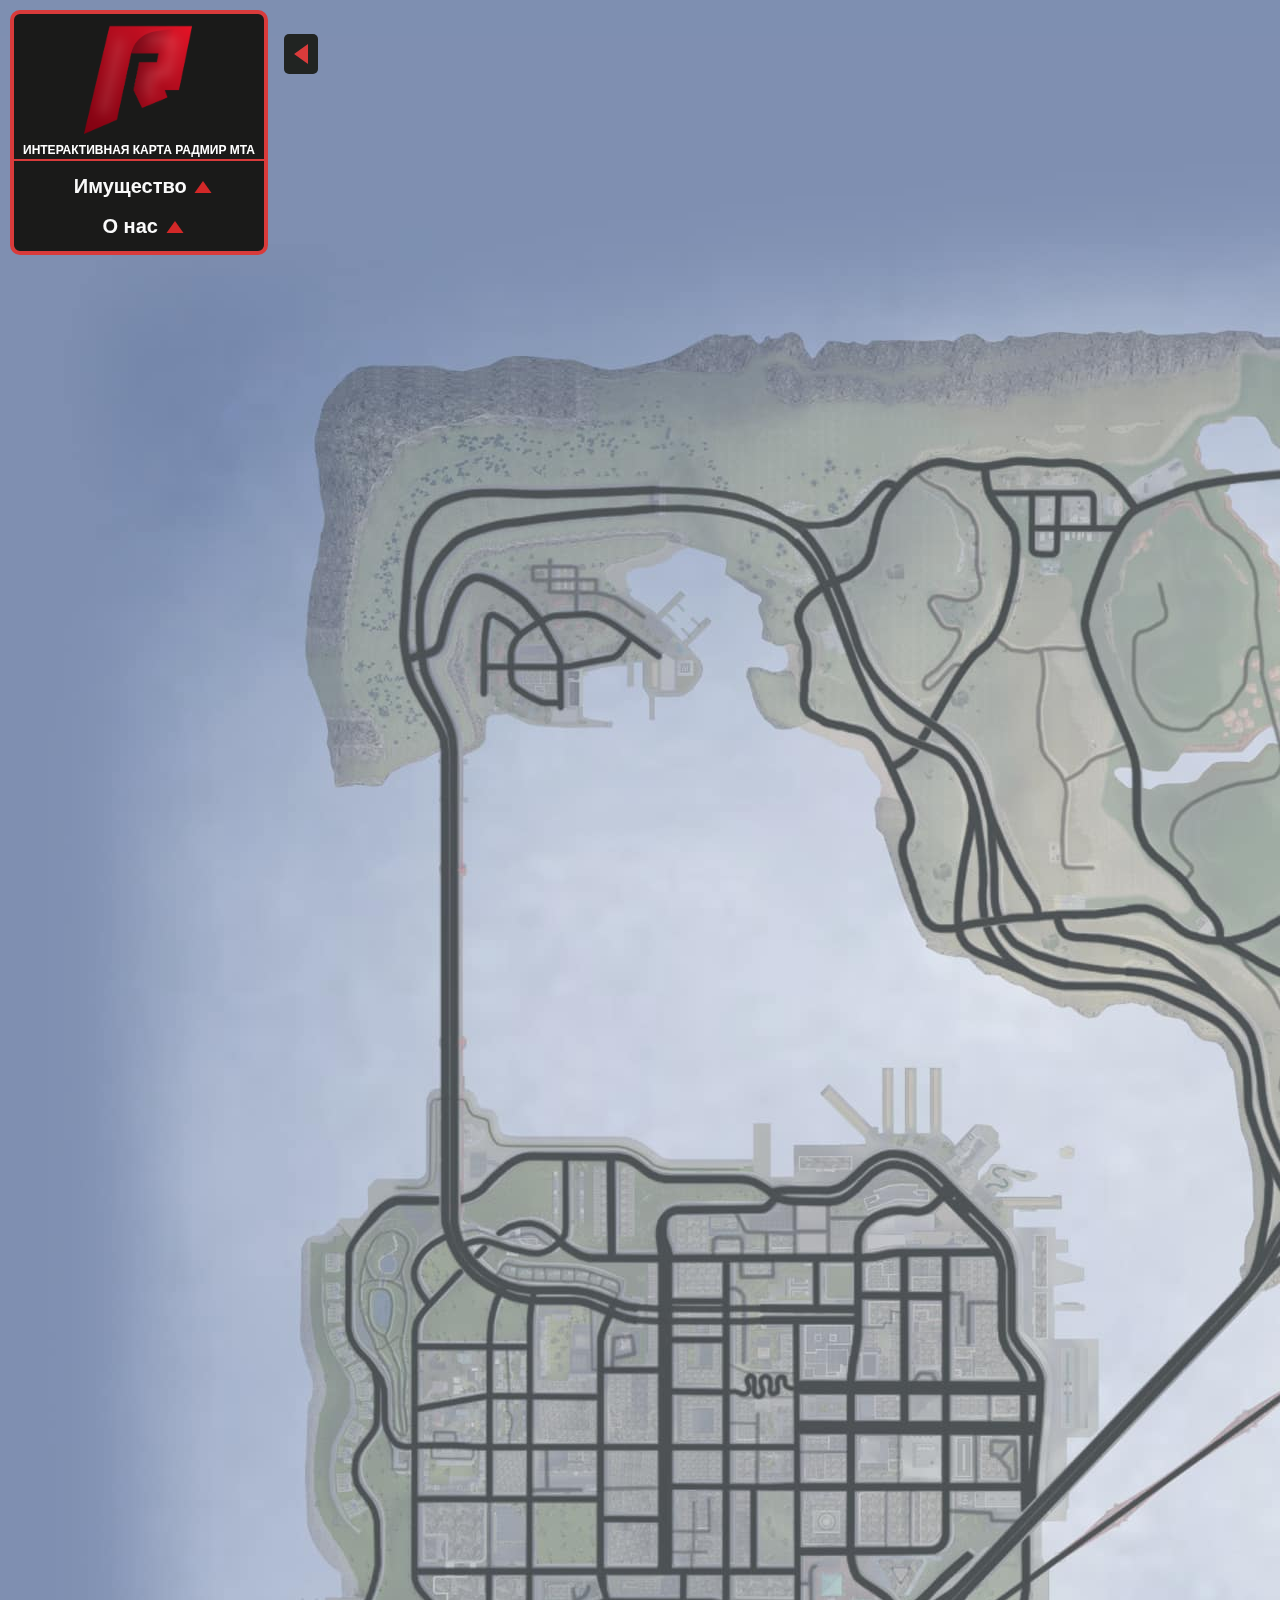
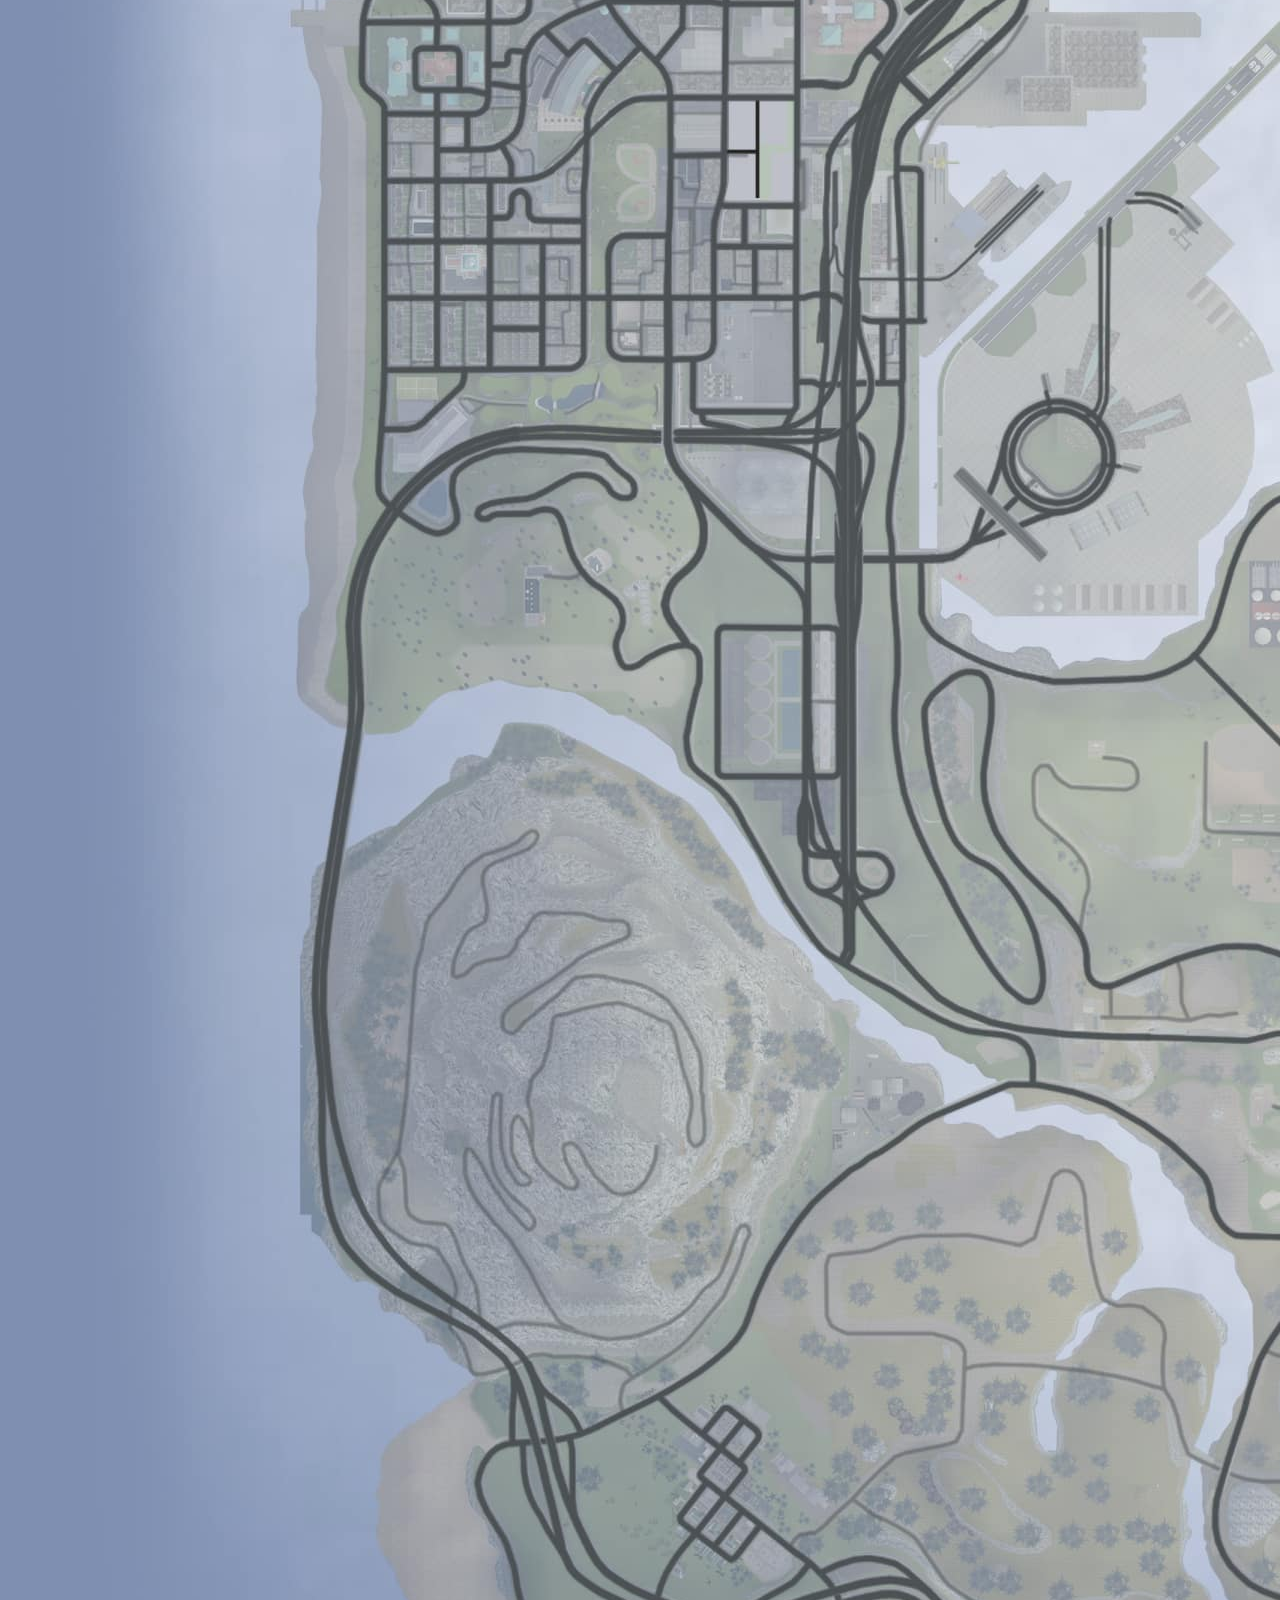
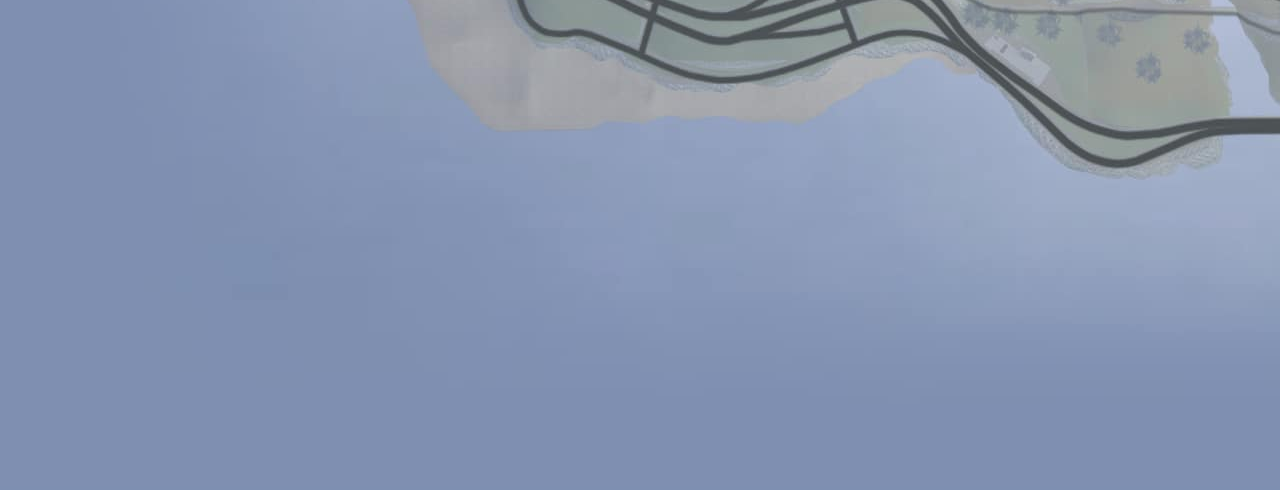
==== commit 85ff1a7c: "Update index.html" ====
--- a/index.html
+++ b/index.html
@@ -7,8 +7,7 @@
     <meta http-equiv="X-UA-Compatible" content="ie=edge">
     <title>Интерактивная карта радмир мта</title>
     <link rel="icon" href="img/Minilogo5.png" type="image/png">
-    <link rel="stylesheet" href="css/swichsandsliders/jquery-ui.css">
-    <link rel="stylesheet" href="css/swichsandsliders/swichsandsliders.css">    
+    <link rel="stylesheet" href="css/swichsandsliders/jquery-ui.css"> 
     <link rel="stylesheet" href="css/menu.css">
     <link rel="stylesheet" href="css/index.css">
     <link rel="stylesheet" href="css/blip/blip.css">
@@ -16,10 +15,7 @@
 </head>
 <body>
     <div class="container">
-        <h1>CSS Scrollbar Customization</h1>
         <div id="map">
-            <img class="map" src="img/worldradmir1-min.jpg">
-            
             <div class="blip busuness b1" id="busuness">                
                 <div class="trigger_div">
                     <img class="trigger" src="img/buisness.png">    
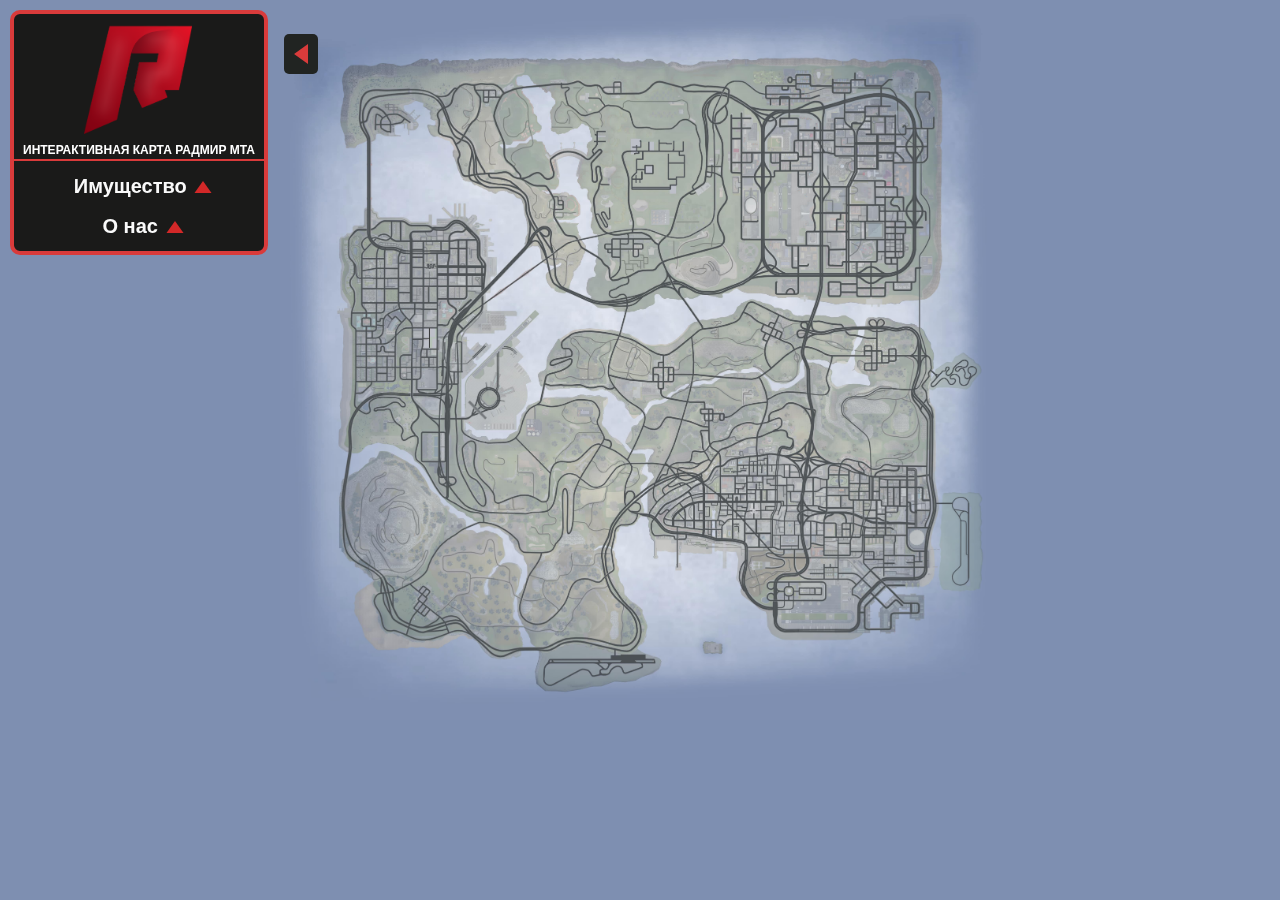
==== commit e0c68bf2: "Add files via upload" ====
--- a/index.html
+++ b/index.html
@@ -1,3721 +1,3691 @@
-﻿<!DOCTYPE html>
-<html lang="en">
-<html {overflow:scroll;}
-<head>
-    <meta charset="UTF-8">
-    <meta name="viewport" content="width=device-width, initial-scale=1.0">
-    <meta http-equiv="X-UA-Compatible" content="ie=edge">
-    <title>Интерактивная карта радмир мта</title>
-    <link rel="icon" href="img/Minilogo5.png" type="image/png">
-    <link rel="stylesheet" href="css/swichsandsliders/jquery-ui.css"> 
-    <link rel="stylesheet" href="css/menu.css">
-    <link rel="stylesheet" href="css/index.css">
-    <link rel="stylesheet" href="css/blip/blip.css">
-    <link rel='stylesheet' href="styles.css">
-</head>
-<body>
-    <div class="container">
-        <div id="map">
-            <div class="blip busuness b1" id="busuness">                
-                <div class="trigger_div">
-                    <img class="trigger" src="img/buisness.png">    
-                </div>
-                <div class="info_busuness">
-                    <span class="number_busuness_text">№ 1</span><br>
-                    <span class="Price_text">Гос. стоимость: $&#160;</span><span class="Price">86000</span><br>
-                    <span class="Profit_text">Доход бизнеса: $&#160;</span><span class="Profit">4863</span><br>
-                    <span class="owner">Владелец: XZ1BIT</span><br>
-                    <span class="date">Информация о владельце обновлялась: 12.02.22</span>
-                </div>               
-            </div>
-
-            <div class="blip busuness b2" id="busuness">                
-                <div class="trigger_div">
-                    <img class="trigger" src="img/buisness.png">    
-                </div>
-                <div class="info_busuness">
-                    <span class="number_busuness_text">№ 2</span><br>
-                    <span class="Price_text">Гос. стоимость: дохуя;</span><span class="Price">84000</span><br>
-                    <span class="Profit_text">Доход бизнеса: дохуища;</span><span class="Profit">3490</span><br>
-                    <span class="owner">Владелец: mr.CYXAPNK</span><br>
-                    <span class="date">Информация о владельце обновлялась: 12.02.22</span>
-                </div>               
-            </div>
-            <div class="blip busuness b3" id="busuness">                
-                <div class="trigger_div">
-                    <img class="trigger" src="img/buisness.png">    
-                </div>
-                <div class="info_busuness">
-                    <span class="number_busuness_text">№ 3</span><br>
-                    <span class="Price_text">Гос. стоимость: $&#160;</span><span class="Price">120000</span><br>
-                    <span class="Profit_text">Доход бизнеса: $&#160;</span><span class="Profit">4986</span><br>
-                    <span class="owner">Владелец: Drakula</span><br>
-                    <span class="date">Информация о владельце обновлялась: 12.02.22</span>
-                </div>               
-            </div>
-            <div class="blip busuness b4" id="busuness">                
-                <div class="trigger_div">
-                    <img class="trigger" src="img/buisness.png">    
-                </div>
-                <div class="info_busuness">
-                    <span class="number_busuness_text">№ 4</span><br>
-                    <span class="Price_text">Гос. стоимость: $&#160;</span><span class="Price">75000</span><br>
-                    <span class="Profit_text">Доход бизнеса: $&#160;</span><span class="Profit">3116</span><br>
-                    <span class="owner">Владелец: Iriska</span><br>
-                    <span class="date">Информация о владельце обновлялась: 12.02.22</span>
-                </div>               
-            </div>
-            <div class="blip busuness b5" id="busuness">                
-                <div class="trigger_div">
-                    <img class="trigger" src="img/buisness.png">    
-                </div>
-                <div class="info_busuness">
-                    <span class="number_busuness_text">№ 5</span><br>
-                    <span class="Price_text">Гос. стоимость: $&#160;</span><span class="Price">70000</span><br>
-                    <span class="Profit_text">Доход бизнеса: $&#160;</span><span class="Profit">3259</span><br>
-                    <span class="owner">Владелец: Sisi4kii</span><br>
-                    <span class="date">Информация о владельце обновлялась: 12.02.22</span>
-                </div>               
-            </div>
-            <div class="blip busuness b6" id="busuness">                
-                <div class="trigger_div">
-                    <img class="trigger" src="img/buisness.png">    
-                </div>
-                <div class="info_busuness">
-                    <span class="number_busuness_text">№ 6</span><br>
-                    <span class="Price_text">Гос. стоимость: $&#160;</span><span class="Price">64000</span><br>
-                    <span class="Profit_text">Доход бизнеса: $&#160;</span><span class="Profit">2659</span><br>
-                    <span class="owner">Владелец: CoNik</span><br>
-                    <span class="date">Информация о владельце обновлялась: 12.02.22</span>
-                </div>               
-            </div>
-            <div class="blip busuness b7" id="busuness">                
-                <div class="trigger_div">
-                    <img class="trigger" src="img/buisness.png">    
-                </div>
-                <div class="info_busuness">
-                    <span class="number_busuness_text">№ 7</span><br>
-                    <span class="Price_text">Гос. стоимость: $&#160;</span><span class="Price">67000</span><br>
-                    <span class="Profit_text">Доход бизнеса: $&#160;</span><span class="Profit">3788</span><br>
-                    <span class="owner">Владелец: Amigo.</span><br>
-                    <span class="date">Информация о владельце обновлялась: 12.02.22</span>
-                </div>               
-            </div>
-            <div class="blip busuness b8" id="busuness">                
-                <div class="trigger_div">
-                    <img class="trigger" src="img/buisness.png">    
-                </div>
-                <div class="info_busuness">
-                    <span class="number_busuness_text">№ 8</span><br>
-                    <span class="Price_text">Гос. стоимость: $&#160;</span><span class="Price">57000</span><br>
-                    <span class="Profit_text">Доход бизнеса: $&#160;</span><span class="Profit">3509</span><br>
-                    <span class="owner">Владелец: Lad1slav</span><br>
-                    <span class="date">Информация о владельце обновлялась: 12.02.22</span>
-                </div>               
-            </div>
-            <div class="blip busuness b9" id="busuness">                
-                <div class="trigger_div">
-                    <img class="trigger" src="img/buisness.png">    
-                </div>
-                <div class="info_busuness">
-                    <span class="number_busuness_text">№ 9</span><br>
-                    <span class="Price_text">Гос. стоимость: $&#160;</span><span class="Price">55000</span><br>
-                    <span class="Profit_text">Доход бизнеса: $&#160;</span><span class="Profit">2560</span><br>
-                    <span class="owner">Владелец: Laron</span><br>
-                    <span class="date">Информация о владельце обновлялась: 12.02.22</span>
-                </div>               
-            </div>
-            <div class="blip busuness b10" id="busuness">                
-                <div class="trigger_div">
-                    <img class="trigger" src="img/buisness.png">    
-                </div>
-                <div class="info_busuness">
-                    <span class="number_busuness_text">№ 10</span><br>
-                    <span class="Price_text">Гос. стоимость: $&#160;</span><span class="Price">55000</span><br>
-                    <span class="Profit_text">Доход бизнеса: $&#160;</span><span class="Profit">3110</span><br>
-                    <span class="owner">Владелец: Nightmoore</span><br>
-                    <span class="date">Информация о владельце обновлялась: 12.02.22</span>
-                </div>               
-            </div>
-            <div class="blip busuness b11" id="busuness">                
-                <div class="trigger_div">
-                    <img class="trigger" src="img/buisness.png">    
-                </div>
-                <div class="info_busuness">
-                    <span class="number_busuness_text">№ 11</span><br>
-                    <span class="Price_text">Гос. стоимость: $&#160;</span><span class="Price">58000</span><br>
-                    <span class="Profit_text">Доход бизнеса: $&#160;</span><span class="Profit">3570</span><br>
-                    <span class="owner">Владелец: Artemka887</span><br>
-                    <span class="date">Информация о владельце обновлялась: 12.02.22</span>
-                </div>               
-            </div>
-            <div class="blip busuness b12" id="busuness">                
-                <div class="trigger_div">
-                    <img class="trigger" src="img/buisness.png">    
-                </div>
-                <div class="info_busuness">
-                    <span class="number_busuness_text">№ 12</span><br>
-                    <span class="Price_text">Гос. стоимость: $&#160;</span><span class="Price">40000</span><br>
-                    <span class="Profit_text">Доход бизнеса: $&#160;</span><span class="Profit">2062</span><br>
-                    <span class="owner">Владелец: Bolkonckiy</span><br>
-                    <span class="date">Информация о владельце обновлялась: 12.02.22</span>
-                </div>               
-            </div>
-            <div class="blip busuness b13" id="busuness">                
-                <div class="trigger_div">
-                    <img class="trigger" src="img/buisness.png">    
-                </div>
-                <div class="info_busuness">
-                    <span class="number_busuness_text">№ 13</span><br>
-                    <span class="Price_text">Гос. стоимость: $&#160;</span><span class="Price">320000</span><br>
-                    <span class="Profit_text">Доход бизнеса: $&#160;</span><span class="Profit">16496</span><br>
-                    <span class="owner">Владелец: Sherlok</span><br>
-                    <span class="date">Информация о владельце обновлялась: 12.02.22</span>
-                </div>               
-            </div>
-            <div class="blip busuness b14" id="busuness">                
-                <div class="trigger_div">
-                    <img class="trigger" src="img/buisness.png">    
-                </div>
-                <div class="info_busuness">
-                    <span class="number_busuness_text">№ 14</span><br>
-                    <span class="Price_text">Гос. стоимость: $&#160;</span><span class="Price">100000</span><br>
-                    <span class="Profit_text">Доход бизнеса: $&#160;</span><span class="Profit">4655</span><br>
-                    <span class="owner">Владелец: TTEPEBO34UK</span><br>
-                    <span class="date">Информация о владельце обновлялась: 12.02.22</span>
-                </div>               
-            </div>
-            <div class="blip busuness b15" id="busuness">                
-                <div class="trigger_div">
-                    <img class="trigger" src="img/buisness.png">    
-                </div>
-                <div class="info_busuness">
-                    <span class="number_busuness_text">№ 15</span><br>
-                    <span class="Price_text">Гос. стоимость: $&#160;</span><span class="Price">111000</span><br>
-                    <span class="Profit_text">Доход бизнеса: $&#160;</span><span class="Profit">5722</span><br>
-                    <span class="owner">Владелец: TENZO</span><br>
-                    <span class="date">Информация о владельце обновлялась: 12.02.22</span>
-                </div>               
-            </div>
-            <div class="blip busuness b16" id="busuness">                
-                <div class="trigger_div">
-                    <img class="trigger" src="img/buisness.png">    
-                </div>
-                <div class="info_busuness">
-                    <span class="number_busuness_text">№ 16</span><br>
-                    <span class="Price_text">Гос. стоимость: $&#160;</span><span class="Price">100000</span><br>
-                    <span class="Profit_text">Доход бизнеса: $&#160;</span><span class="Profit">6155</span><br>
-                    <span class="owner">Владелец: Felix094</span><br>
-                    <span class="date">Информация о владельце обновлялась: 12.02.22</span>
-                </div>               
-            </div>
-            <div class="blip busuness b17" id="busuness">                
-                <div class="trigger_div">
-                    <img class="trigger" src="img/buisness.png">    
-                </div>
-                <div class="info_busuness">
-                    <span class="number_busuness_text">№ 17</span><br>
-                    <span class="Price_text">Гос. стоимость: $&#160;</span><span class="Price">200000</span><br>
-                    <span class="Profit_text">Доход бизнеса: $&#160;</span><span class="Profit">8310</span><br>
-                    <span class="owner">Владелец: MoLoD.</span><br>
-                    <span class="date">Информация о владельце обновлялась: 12.02.22</span>
-                </div>               
-            </div>
-            <div class="blip busuness b18" id="busuness">                
-                <div class="trigger_div">
-                    <img class="trigger" src="img/buisness.png">    
-                </div>
-                <div class="info_busuness">
-                    <span class="number_busuness_text">№ 18</span><br>
-                    <span class="Price_text">Гос. стоимость: $&#160;</span><span class="Price">227000</span><br>
-                    <span class="Profit_text">Доход бизнеса: $&#160;</span><span class="Profit">13971</span><br>
-                    <span class="owner">Владелец: SUNDET</span><br>
-                    <span class="date">Информация о владельце обновлялась: 12.02.22</span>
-                </div>               
-            </div>
-            <div class="blip busuness b19" id="busuness">                
-                <div class="trigger_div">
-                    <img class="trigger" src="img/buisness.png">    
-                </div>
-                <div class="info_busuness">
-                    <span class="number_busuness_text">№ 19</span><br>
-                    <span class="Price_text">Гос. стоимость: $&#160;</span><span class="Price">130000</span><br>
-                    <span class="Profit_text">Доход бизнеса: $&#160;</span><span class="Profit">6701</span><br>
-                    <span class="owner">Владелец: PACBET</span><br>
-                    <span class="date">Информация о владельце обновлялась: 12.02.22</span>
-                </div>               
-            </div>
-            <div class="blip busuness b20" id="busuness">                
-                <div class="trigger_div">
-                    <img class="trigger" src="img/buisness.png">    
-                </div>
-                <div class="info_busuness">
-                    <span class="number_busuness_text">№ 20</span><br>
-                    <span class="Price_text">Гос. стоимость: $&#160;</span><span class="Price">125000</span><br>
-                    <span class="Profit_text">Доход бизнеса: $&#160;</span><span class="Profit">7694</span><br>
-                    <span class="owner">Владелец: Kybik_YT</span><br>
-                    <span class="date">Информация о владельце обновлялась: 12.02.22</span>
-                </div>               
-            </div>
-            <div class="blip busuness b21" id="busuness">                
-                <div class="trigger_div">
-                    <img class="trigger" src="img/buisness.png">    
-                </div>
-                <div class="info_busuness">
-                    <span class="number_busuness_text">№ 21</span><br>
-                    <span class="Price_text">Гос. стоимость: $&#160;</span><span class="Price">500000</span><br>
-                    <span class="Profit_text">Доход бизнеса: $&#160;</span><span class="Profit">30775</span><br>
-                    <span class="owner">Владелец: Mosin40</span><br>
-                    <span class="date">Информация о владельце обновлялась: 12.02.22</span>
-                </div>               
-            </div>
-            <div class="blip busuness b22" id="busuness">                
-                <div class="trigger_div">
-                    <img class="trigger" src="img/buisness.png">    
-                </div>
-                <div class="info_busuness">
-                    <span class="number_busuness_text">№ 22</span><br>
-                    <span class="Price_text">Гос. стоимость: $&#160;</span><span class="Price">160000</span><br>
-                    <span class="Profit_text">Доход бизнеса: $&#160;</span><span class="Profit">6648</span><br>
-                    <span class="owner">Владелец: Sleeker.</span><br>
-                    <span class="date">Информация о владельце обновлялась: 12.02.22</span>
-                </div>               
-            </div>
-            <div class="blip busuness b23" id="busuness">                
-                <div class="trigger_div">
-                    <img class="trigger" src="img/buisness.png">    
-                </div>
-                <div class="info_busuness">
-                    <span class="number_busuness_text">№ 23</span><br>
-                    <span class="Price_text">Гос. стоимость: $&#160;</span><span class="Price">500000</span><br>
-                    <span class="Profit_text">Доход бизнеса: $&#160;</span><span class="Profit">23275</span><br>
-                    <span class="owner">Владелец: Siotra</span><br>
-                    <span class="date">Информация о владельце обновлялась: 12.02.22</span>
-                </div>               
-            </div>
-            <div class="blip busuness b24" id="busuness">                
-                <div class="trigger_div">
-                    <img class="trigger" src="img/buisness.png">    
-                </div>
-                <div class="info_busuness">
-                    <span class="number_busuness_text">№ 24</span><br>
-                    <span class="Price_text">Гос. стоимость: $&#160;</span><span class="Price">450000</span><br>
-                    <span class="Profit_text">Доход бизнеса: $&#160;</span><span class="Profit">27697</span><br>
-                    <span class="owner">Владелец: Mosin40</span><br>
-                    <span class="date">Информация о владельце обновлялась: 12.02.22</span>
-                </div>               
-            </div>
-            <div class="blip busuness b25" id="busuness">                
-                <div class="trigger_div">
-                    <img class="trigger" src="img/buisness.png">    
-                </div>
-                <div class="info_busuness">
-                    <span class="number_busuness_text">№ 25</span><br>
-                    <span class="Price_text">Гос. стоимость: $&#160;</span><span class="Price">230000</span><br>
-                    <span class="Profit_text">Доход бизнеса: $&#160;</span><span class="Profit">13007</span><br>
-                    <span class="owner">Владелец: _GODZILLA_</span><br>
-                    <span class="date">Информация о владельце обновлялась: 12.02.22</span>
-                </div>               
-            </div>
-            <div class="blip busuness b26" id="busuness">                
-                <div class="trigger_div">
-                    <img class="trigger" src="img/buisness.png">    
-                </div>
-                <div class="info_busuness">
-                    <span class="number_busuness_text">№ 26</span><br>
-                    <span class="Price_text">Гос. стоимость: $&#160;</span><span class="Price">200000</span><br>
-                    <span class="Profit_text">Доход бизнеса: $&#160;</span><span class="Profit">8310</span><br>
-                    <span class="owner">Владелец: prod.by_drugknight_</span><br>
-                    <span class="date">Информация о владельце обновлялась: 12.02.22</span>
-                </div>               
-            </div>
-            <div class="blip busuness b27" id="busuness">                
-                <div class="trigger_div">
-                    <img class="trigger" src="img/buisness.png">    
-                </div>
-                <div class="info_busuness">
-                    <span class="number_busuness_text">№ 27</span><br>
-                    <span class="Price_text">Гос. стоимость: $&#160;</span><span class="Price">500000</span><br>
-                    <span class="Profit_text">Доход бизнеса: $&#160;</span><span class="Profit">25775</span><br>
-                    <span class="owner">Владелец: XAM.</span><br>
-                    <span class="date">Информация о владельце обновлялась: 12.02.22</span>
-                </div>               
-            </div>
-            <div class="blip busuness b28" id="busuness">                
-                <div class="trigger_div">
-                    <img class="trigger" src="img/buisness.png">    
-                </div>
-                <div class="info_busuness">
-                    <span class="number_busuness_text">№ 28</span><br>
-                    <span class="Price_text">Гос. стоимость: $&#160;</span><span class="Price">180000</span><br>
-                    <span class="Profit_text">Доход бизнеса: $&#160;</span><span class="Profit">10179</span><br>
-                    <span class="owner">Владелец: Kype<3</span><br>
-                    <span class="date">Информация о владельце обновлялась: 12.02.22</span>
-                </div>               
-            </div>
-            <div class="blip busuness b29" id="busuness">                
-                <div class="trigger_div">
-                    <img class="trigger" src="img/buisness.png">    
-                </div>
-                <div class="info_busuness">
-                    <span class="number_busuness_text">№ 29</span><br>
-                    <span class="Price_text">Гос. стоимость: $&#160;</span><span class="Price">350000</span><br>
-                    <span class="Profit_text">Доход бизнеса: $&#160;</span><span class="Profit">21543</span><br>
-                    <span class="owner">Владелец: Kuzian.six</span><br>
-                    <span class="date">Информация о владельце обновлялась: 12.02.22</span>
-                </div>               
-            </div>
-            <div class="blip busuness b30" id="busuness">                
-                <div class="trigger_div">
-                    <img class="trigger" src="img/buisness.png">    
-                </div>
-                <div class="info_busuness">
-                    <span class="number_busuness_text">№ 30</span><br>
-                    <span class="Price_text">Гос. стоимость: $&#160;</span><span class="Price">300000</span><br>
-                    <span class="Profit_text">Доход бизнеса: $&#160;</span><span class="Profit">13965</span><br>
-                    <span class="owner">Владелец: STAT</span><br>
-                    <span class="date">Информация о владельце обновлялась: 12.02.22</span>
-                </div>               
-            </div>
-            <div class="blip busuness b31" id="busuness">                
-                <div class="trigger_div">
-                    <img class="trigger" src="img/buisness.png">    
-                </div>
-                <div class="info_busuness">
-                    <span class="number_busuness_text">№ 31</span><br>
-                    <span class="Price_text">Гос. стоимость: $&#160;</span><span class="Price">100000</span><br>
-                    <span class="Profit_text">Доход бизнеса: $&#160;</span><span class="Profit">4655</span><br>
-                    <span class="owner">Владелец: Essa</span><br>
-                    <span class="date">Информация о владельце обновлялась: 12.02.22</span>
-                </div>               
-            </div>
-            <div class="blip busuness b32" id="busuness">                
-                <div class="trigger_div">
-                    <img class="trigger" src="img/buisness.png">    
-                </div>
-                <div class="info_busuness">
-                    <span class="number_busuness_text">№ 32</span><br>
-                    <span class="Price_text">Гос. стоимость: $&#160;</span><span class="Price">95000</span><br>
-                    <span class="Profit_text">Доход бизнеса: $&#160;</span><span class="Profit">3947</span><br>
-                    <span class="owner">Владелец: Alex.</span><br>
-                    <span class="date">Информация о владельце обновлялась: 12.02.22</span>
-                </div>               
-            </div>
-            <div class="blip busuness b33" id="busuness">                
-                <div class="trigger_div">
-                    <img class="trigger" src="img/buisness.png">    
-                </div>
-                <div class="info_busuness">
-                    <span class="number_busuness_text">№ 33</span><br>
-                    <span class="Price_text">Гос. стоимость: $&#160;</span><span class="Price">160000</span><br>
-                    <span class="Profit_text">Доход бизнеса: $&#160;</span><span class="Profit">8248</span><br>
-                    <span class="owner">Владелец: Wishper.</span><br>
-                    <span class="date">Информация о владельце обновлялась: 12.02.22</span>
-                </div>               
-            </div>
-            <div class="blip busuness b34" id="busuness">                
-                <div class="trigger_div">
-                    <img class="trigger" src="img/buisness.png">    
-                </div>
-                <div class="info_busuness">
-                    <span class="number_busuness_text">№ 34</span><br>
-                    <span class="Price_text">Гос. стоимость: $&#160;</span><span class="Price">350000</span><br>
-                    <span class="Profit_text">Доход бизнеса: $&#160;</span><span class="Profit">14543</span><br>
-                    <span class="owner">Владелец: DyXLeSS</span><br>
-                    <span class="date">Информация о владельце обновлялась: 12.02.22</span>
-                </div>               
-            </div>
-            <div class="blip busuness b35" id="busuness">                
-                <div class="trigger_div">
-                    <img class="trigger" src="img/buisness.png">    
-                </div>
-                <div class="info_busuness">
-                    <span class="number_busuness_text">№ 35</span><br>
-                    <span class="Price_text">Гос. стоимость: $&#160;</span><span class="Price">200000</span><br>
-                    <span class="Profit_text">Доход бизнеса: $&#160;</span><span class="Profit">11310</span><br>
-                    <span class="owner">Владелец: TOPT</span><br>
-                    <span class="date">Информация о владельце обновлялась: 12.02.22</span>
-                </div>               
-            </div>
-            <div class="blip busuness b36" id="busuness">                
-                <div class="trigger_div">
-                    <img class="trigger" src="img/buisness.png">    
-                </div>
-                <div class="info_busuness">
-                    <span class="number_busuness_text">№ 36</span><br>
-                    <span class="Price_text">Гос. стоимость: $&#160;</span><span class="Price">200000</span><br>
-                    <span class="Profit_text">Доход бизнеса: $&#160;</span><span class="Profit">9310</span><br>
-                    <span class="owner">Владелец: RastaZews420</span><br>
-                    <span class="date">Информация о владельце обновлялась: 12.02.22</span>
-                </div>               
-            </div>
-            <div class="blip busuness b37" id="busuness">                
-                <div class="trigger_div">
-                    <img class="trigger" src="img/buisness.png">    
-                </div>
-                <div class="info_busuness">
-                    <span class="number_busuness_text">№ 37</span><br>
-                    <span class="Price_text">Гос. стоимость: $&#160;</span><span class="Price">500000</span><br>
-                    <span class="Profit_text">Доход бизнеса: $&#160;</span><span class="Profit">23275</span><br>
-                    <span class="owner">Владелец: CocainDeLuxe</span><br>
-                    <span class="date">Информация о владельце обновлялась: 12.02.22</span>
-                </div>               
-            </div>
-            <div class="blip busuness b38" id="busuness">                
-                <div class="trigger_div">
-                    <img class="trigger" src="img/buisness.png">    
-                </div>
-                <div class="info_busuness">
-                    <span class="number_busuness_text">№ 38</span><br>
-                    <span class="Price_text">Гос. стоимость: $&#160;</span><span class="Price">500000</span><br>
-                    <span class="Profit_text">Доход бизнеса: $&#160;</span><span class="Profit">23275</span><br>
-                    <span class="owner">Владелец: MD40Rus</span><br>
-                    <span class="date">Информация о владельце обновлялась: 12.02.22</span>
-                </div>               
-            </div>
-            <div class="blip busuness b39" id="busuness">                
-                <div class="trigger_div">
-                    <img class="trigger" src="img/buisness.png">    
-                </div>
-                <div class="info_busuness">
-                    <span class="number_busuness_text">№ 39</span><br>
-                    <span class="Price_text">Гос. стоимость: $&#160;</span><span class="Price">400000</span><br>
-                    <span class="Profit_text">Доход бизнеса: $&#160;</span><span class="Profit">16620</span><br>
-                    <span class="owner">Владелец: pr0xxxy</span><br>
-                    <span class="date">Информация о владельце обновлялась: 12.02.22</span>
-                </div>               
-            </div>
-            <div class="blip busuness b40" id="busuness">                
-                <div class="trigger_div">
-                    <img class="trigger" src="img/buisness.png">    
-                </div>
-                <div class="info_busuness">
-                    <span class="number_busuness_text">№ 40</span><br>
-                    <span class="Price_text">Гос. стоимость: $&#160;</span><span class="Price">500000</span><br>
-                    <span class="Profit_text">Доход бизнеса: $&#160;</span><span class="Profit">20775</span><br>
-                    <span class="owner">Владелец: Mikhalev</span><br>
-                    <span class="date">Информация о владельце обновлялась: 12.02.22</span>
-                </div>               
-            </div>
-            <div class="blip busuness b41" id="busuness">                
-                <div class="trigger_div">
-                    <img class="trigger" src="img/buisness.png">    
-                </div>
-                <div class="info_busuness">
-                    <span class="number_busuness_text">№ 41</span><br>
-                    <span class="Price_text">Гос. стоимость: $&#160;</span><span class="Price">500000</span><br>
-                    <span class="Profit_text">Доход бизнеса: $&#160;</span><span class="Profit">30775</span><br>
-                    <span class="owner">Владелец: Kabanos</span><br>
-                    <span class="date">Информация о владельце обновлялась: 12.02.22</span>
-                </div>               
-            </div>
-            <div class="blip busuness b42" id="busuness">                
-                <div class="trigger_div">
-                    <img class="trigger" src="img/buisness.png">    
-                </div>
-                <div class="info_busuness">
-                    <span class="number_busuness_text">№ 42</span><br>
-                    <span class="Price_text">Гос. стоимость: $&#160;</span><span class="Price">400000</span><br>
-                    <span class="Profit_text">Доход бизнеса: $&#160;</span><span class="Profit">20620</span><br>
-                    <span class="owner">Владелец: -HaPKoMaH-</span><br>
-                    <span class="date">Информация о владельце обновлялась: 12.02.22</span>
-                </div>               
-            </div>
-            <div class="blip busuness b43" id="busuness">                
-                <div class="trigger_div">
-                    <img class="trigger" src="img/buisness.png">    
-                </div>
-                <div class="info_busuness">
-                    <span class="number_busuness_text">№ 43</span><br>
-                    <span class="Price_text">Гос. стоимость: $&#160;</span><span class="Price">500000</span><br>
-                    <span class="Profit_text">Доход бизнеса: $&#160;</span><span class="Profit">25775</span><br>
-                    <span class="owner">Владелец: KyIIuDoH</span><br>
-                    <span class="date">Информация о владельце обновлялась: 12.02.22</span>
-                </div>               
-            </div>
-            <div class="blip busuness b44" id="busuness">                
-                <div class="trigger_div">
-                    <img class="trigger" src="img/buisness.png">    
-                </div>
-                <div class="info_busuness">
-                    <span class="number_busuness_text">№ 44</span><br>
-                    <span class="Price_text">Гос. стоимость: $&#160;</span><span class="Price">500000</span><br>
-                    <span class="Profit_text">Доход бизнеса: $&#160;</span><span class="Profit">28275</span><br>
-                    <span class="owner">Владелец: Potyk.<3</span><br>
-                    <span class="date">Информация о владельце обновлялась: 12.02.22</span>
-                </div>               
-            </div>
-            <div class="blip busuness b45" id="busuness">                
-                <div class="trigger_div">
-                    <img class="trigger" src="img/buisness.png">    
-                </div>
-                <div class="info_busuness">
-                    <span class="number_busuness_text">№ 45</span><br>
-                    <span class="Price_text">Гос. стоимость: $&#160;</span><span class="Price">500000</span><br>
-                    <span class="Profit_text">Доход бизнеса: $&#160;</span><span class="Profit">25775</span><br>
-                    <span class="owner">Владелец: Yaponchik</span><br>
-                    <span class="date">Информация о владельце обновлялась: 12.02.22</span>
-                </div>               
-            </div>
-            <div class="blip busuness b46" id="busuness">                
-                <div class="trigger_div">
-                    <img class="trigger" src="img/buisness.png">    
-                </div>
-                <div class="info_busuness">
-                    <span class="number_busuness_text">№ 46</span><br>
-                    <span class="Price_text">Гос. стоимость: $&#160;</span><span class="Price">500000</span><br>
-                    <span class="Profit_text">Доход бизнеса: $&#160;</span><span class="Profit">30775</span><br>
-                    <span class="owner">Владелец: AJlekcaHDp</span><br>
-                    <span class="date">БИЗНЕС НЕ СЛЕТИТ</span>
-                </div>               
-            </div>
-            <div class="blip busuness b47" id="busuness">                
-                <div class="trigger_div">
-                    <img class="trigger" src="img/buisness.png">    
-                </div>
-                <div class="info_busuness">
-                    <span class="number_busuness_text">№ 47</span><br>
-                    <span class="Price_text">Гос. стоимость: $&#160;</span><span class="Price">500000</span><br>
-                    <span class="Profit_text">Доход бизнеса: $&#160;</span><span class="Profit">20775</span><br>
-                    <span class="owner">Владелец: < CMEPTb ></span><br>
-                    <span class="date">Информация о владельце обновлялась: 12.02.22</span>
-                </div>               
-            </div>
-            <div class="blip busuness b48" id="busuness">                
-                <div class="trigger_div">
-                    <img class="trigger" src="img/buisness.png">    
-                </div>
-                <div class="info_busuness">
-                    <span class="number_busuness_text">№ 48</span><br>
-                    <span class="Price_text">Гос. стоимость: $&#160;</span><span class="Price">500000</span><br>
-                    <span class="Profit_text">Доход бизнеса: $&#160;</span><span class="Profit">25775</span><br>
-                    <span class="owner">Владелец: _Online_</span><br>
-                    <span class="date">Информация о владельце обновлялась: 12.02.22</span>
-                </div>               
-            </div>
-            <div class="blip busuness b49" id="busuness">                
-                <div class="trigger_div">
-                    <img class="trigger" src="img/buisness.png">    
-                </div>
-                <div class="info_busuness">
-                    <span class="number_busuness_text">№ 49</span><br>
-                    <span class="Price_text">Гос. стоимость: $&#160;</span><span class="Price">500000</span><br>
-                    <span class="Profit_text">Доход бизнеса: $&#160;</span><span class="Profit">23275</span><br>
-                    <span class="owner">Владелец: ELEGANCE</span><br>
-                    <span class="date">Информация о владельце обновлялась: 12.02.22</span>
-                </div>               
-            </div>
-            <div class="blip busuness b50" id="busuness">                
-                <div class="trigger_div">
-                    <img class="trigger" src="img/buisness.png">    
-                </div>
-                <div class="info_busuness">
-                    <span class="number_busuness_text">№ 50</span><br>
-                    <span class="Price_text">Гос. стоимость: $&#160;</span><span class="Price">500000</span><br>
-                    <span class="Profit_text">Доход бизнеса: $&#160;</span><span class="Profit">23275</span><br>
-                    <span class="owner">Владелец: Potyk.<3</span><br>
-                    <span class="date">Информация о владельце обновлялась: 12.02.22</span>
-                </div>               
-            </div>
-            <div class="blip busuness b51" id="busuness">                
-                <div class="trigger_div">
-                    <img class="trigger" src="img/buisness.png">    
-                </div>
-                <div class="info_busuness">
-                    <span class="number_busuness_text">№ 51</span><br>
-                    <span class="Price_text">Гос. стоимость: $&#160;</span><span class="Price">500000</span><br>
-                    <span class="Profit_text">Доход бизнеса: $&#160;</span><span class="Profit">20775</span><br>
-                    <span class="owner">Владелец: -HaPKoMaH-</span><br>
-                    <span class="date">Информация о владельце обновлялась: 12.02.22</span>
-                </div>               
-            </div>
-            <div class="blip busuness b52" id="busuness">                
-                <div class="trigger_div">
-                    <img class="trigger" src="img/buisness.png">    
-                </div>
-                <div class="info_busuness">
-                    <span class="number_busuness_text">№ 52</span><br>
-                    <span class="Price_text">Гос. стоимость: $&#160;</span><span class="Price">500000</span><br>
-                    <span class="Profit_text">Доход бизнеса: $&#160;</span><span class="Profit">25775</span><br>
-                    <span class="owner">Владелец: Pr{E}fiX</span><br>
-                    <span class="date">Информация о владельце обновлялась: 12.02.22</span>
-                </div>               
-            </div>
-            <div class="blip busuness b53" id="busuness">                
-                <div class="trigger_div">
-                    <img class="trigger" src="img/buisness.png">    
-                </div>
-                <div class="info_busuness">
-                    <span class="number_busuness_text">№ 53</span><br>
-                    <span class="Price_text">Гос. стоимость: $&#160;</span><span class="Price">500000</span><br>
-                    <span class="Profit_text">Доход бизнеса: $&#160;</span><span class="Profit">25775</span><br>
-                    <span class="owner">Владелец: .Notorious</span><br>
-                    <span class="date">Информация о владельце обновлялась: 12.02.22</span>
-                </div>               
-            </div>
-            <div class="blip busuness b54" id="busuness">                
-                <div class="trigger_div">
-                    <img class="trigger" src="img/buisness.png">    
-                </div>
-                <div class="info_busuness">
-                    <span class="number_busuness_text">№ 54</span><br>
-                    <span class="Price_text">Гос. стоимость: $&#160;</span><span class="Price">500000</span><br>
-                    <span class="Profit_text">Доход бизнеса: $&#160;</span><span class="Profit">25775</span><br>
-                    <span class="owner">Владелец: Yaponchik</span><br>
-                    <span class="date">Информация о владельце обновлялась: 12.02.22</span>
-                </div>               
-            </div>
-            <div class="blip busuness b55" id="busuness">                
-                <div class="trigger_div">
-                    <img class="trigger" src="img/buisness.png">    
-                </div>
-                <div class="info_busuness">
-                    <span class="number_busuness_text">№ 55</span><br>
-                    <span class="Price_text">Гос. стоимость: $&#160;</span><span class="Price">500000</span><br>
-                    <span class="Profit_text">Доход бизнеса: $&#160;</span><span class="Profit">30775</span><br>
-                    <span class="owner">Владелец: HANDZO</span><br>
-                    <span class="date">Информация о владельце обновлялась: 12.02.22</span>
-                </div>               
-            </div>
-            <div class="blip busuness b56" id="busuness">                
-                <div class="trigger_div">
-                    <img class="trigger" src="img/buisness.png">    
-                </div>
-                <div class="info_busuness">
-                    <span class="number_busuness_text">№ 56</span><br>
-                    <span class="Price_text">Гос. стоимость: $&#160;</span><span class="Price">400000</span><br>
-                    <span class="Profit_text">Доход бизнеса: $&#160;</span><span class="Profit">16620</span><br>
-                    <span class="owner">Владелец: KURUSIN</span><br>
-                    <span class="date">Информация о владельце обновлялась: 12.02.22</span>
-                </div>               
-            </div>
-            <div class="blip busuness b57" id="busuness">                
-                <div class="trigger_div">
-                    <img class="trigger" src="img/buisness.png">    
-                </div>
-                <div class="info_busuness">
-                    <span class="number_busuness_text">№ 57</span><br>
-                    <span class="Price_text">Гос. стоимость: $&#160;</span><span class="Price">500000</span><br>
-                    <span class="Profit_text">Доход бизнеса: $&#160;</span><span class="Profit">20775</span><br>
-                    <span class="owner">Владелец: Jexa</span><br>
-                    <span class="date">Информация о владельце обновлялась: 12.02.22</span>
-                </div>               
-            </div>
-            <div class="blip busuness b58" id="busuness">                
-                <div class="trigger_div">
-                    <img class="trigger" src="img/buisness.png">    
-                </div>
-                <div class="info_busuness">
-                    <span class="number_busuness_text">№ 58</span><br>
-                    <span class="Price_text">Гос. стоимость: $&#160;</span><span class="Price">145000</span><br>
-                    <span class="Profit_text">Доход бизнеса: $&#160;</span><span class="Profit">6025</span><br>
-                    <span class="owner">Владелец: Jack666</span><br>
-                    <span class="date">Информация о владельце обновлялась: 12.02.22</span>
-                </div>               
-            </div>
-            <div class="blip busuness b59" id="busuness">                
-                <div class="trigger_div">
-                    <img class="trigger" src="img/buisness.png">    
-                </div>
-                <div class="info_busuness">
-                    <span class="number_busuness_text">№ 59</span><br>
-                    <span class="Price_text">Гос. стоимость: $&#160;</span><span class="Price">500000</span><br>
-                    <span class="Profit_text">Доход бизнеса: $&#160;</span><span class="Profit">23275</span><br>
-                    <span class="owner">Владелец: Konoplya420</span><br>
-                    <span class="date">Информация о владельце обновлялась: 12.02.22</span>
-                </div>               
-            </div>
-            <div class="blip busuness b60" id="busuness">                
-                <div class="trigger_div">
-                    <img class="trigger" src="img/buisness.png">    
-                </div>
-                <div class="info_busuness">
-                    <span class="number_busuness_text">№ 60</span><br>
-                    <span class="Price_text">Гос. стоимость: $&#160;</span><span class="Price">500000</span><br>
-                    <span class="Profit_text">Доход бизнеса: $&#160;</span><span class="Profit">20775</span><br>
-                    <span class="owner">Владелец: JeSuSgg</span><br>
-                    <span class="date">Информация о владельце обновлялась: 12.02.22</span>
-                </div>               
-            </div>
-            <div class="blip busuness b61" id="busuness">                
-                <div class="trigger_div">
-                    <img class="trigger" src="img/buisness.png">    
-                </div>
-                <div class="info_busuness">
-                    <span class="number_busuness_text">№ 61</span><br>
-                    <span class="Price_text">Гос. стоимость: $&#160;</span><span class="Price">125000</span><br>
-                    <span class="Profit_text">Доход бизнеса: $&#160;</span><span class="Profit">5819</span><br>
-                    <span class="owner">Владелец: Timon_Ursu</span><br>
-                    <span class="date">Информация о владельце обновлялась: 12.02.22</span>
-                </div>               
-            </div>
-            <div class="blip busuness b62" id="busuness">                
-                <div class="trigger_div">
-                    <img class="trigger" src="img/buisness.png">    
-                </div>
-                <div class="info_busuness">
-                    <span class="number_busuness_text">№ 62</span><br>
-                    <span class="Price_text">Гос. стоимость: $&#160;</span><span class="Price">125000</span><br>
-                    <span class="Profit_text">Доход бизнеса: $&#160;</span><span class="Profit">5194</span><br>
-                    <span class="owner">Владелец: canada09</span><br>
-                    <span class="date">Информация о владельце обновлялась: 12.02.22</span>
-                </div>               
-            </div>
-             <div class="blip busuness b63" id="busuness">                
-                <div class="trigger_div">
-                    <img class="trigger" src="img/buisness.png">    
-                </div>
-                <div class="info_busuness">
-                    <span class="number_busuness_text">№ 63</span><br>
-                    <span class="Price_text">Гос. стоимость: $&#160;</span><span class="Price">180000</span><br>
-                    <span class="Profit_text">Доход бизнеса: $&#160;</span><span class="Profit">7479</span><br>
-                    <span class="owner">Владелец: Sem.</span><br>
-                    <span class="date">Информация о владельце обновлялась: 12.02.22</span>
-                </div>               
-            </div>
-            <div class="blip busuness b64" id="busuness">                
-                <div class="trigger_div">
-                    <img class="trigger" src="img/buisness.png">    
-                </div>
-                <div class="info_busuness">
-                    <span class="number_busuness_text">№ 64</span><br>
-                    <span class="Price_text">Гос. стоимость: $&#160;</span><span class="Price">250000</span><br>
-                    <span class="Profit_text">Доход бизнеса: $&#160;</span><span class="Profit">10387</span><br>
-                    <span class="owner">Владелец: Dragon<3</span><br>
-                    <span class="date">Информация о владельце обновлялась: 12.02.22</span>
-                </div>               
-            </div>
-            <div class="blip busuness b65" id="busuness">                
-                <div class="trigger_div">
-                    <img class="trigger" src="img/buisness.png">    
-                </div>
-                <div class="info_busuness">
-                    <span class="number_busuness_text">№ 65</span><br>
-                    <span class="Price_text">Гос. стоимость: $&#160;</span><span class="Price">120000</span><br>
-                    <span class="Profit_text">Доход бизнеса: $&#160;</span><span class="Profit">6186</span><br>
-                    <span class="owner">Владелец: LIR</span><br>
-                    <span class="date">Информация о владельце обновлялась: 12.02.22</span>
-                </div>               
-            </div>
-            <div class="blip busuness b66" id="busuness">                
-                <div class="trigger_div">
-                    <img class="trigger" src="img/buisness.png">    
-                </div>
-                <div class="info_busuness">
-                    <span class="number_busuness_text">№ 66</span><br>
-                    <span class="Price_text">Гос. стоимость: $&#160;</span><span class="Price">100000</span><br>
-                    <span class="Profit_text">Доход бизнеса: $&#160;</span><span class="Profit">4655</span><br>
-                    <span class="owner">Владелец: Fendi</span><br>
-                    <span class="date">Информация о владельце обновлялась: 12.02.22</span>
-                </div>               
-            </div>
-            <div class="blip busuness b67" id="busuness">                
-                <div class="trigger_div">
-                    <img class="trigger" src="img/buisness.png">    
-                </div>
-                <div class="info_busuness">
-                    <span class="number_busuness_text">№ 67</span><br>
-                    <span class="Price_text">Гос. стоимость: $&#160;</span><span class="Price">200000</span><br>
-                    <span class="Profit_text">Доход бизнеса: $&#160;</span><span class="Profit">12310</span><br>
-                    <span class="owner">Владелец: AcademeG111</span><br>
-                    <span class="date">Информация о владельце обновлялась: 12.02.22</span>
-                </div>               
-            </div>
-            <div class="blip busuness b68" id="busuness">                
-                <div class="trigger_div">
-                    <img class="trigger" src="img/buisness.png">    
-                </div>
-                <div class="info_busuness">
-                    <span class="number_busuness_text">№ 68</span><br>
-                    <span class="Price_text">Гос. стоимость: $&#160;</span><span class="Price">85000</span><br>
-                    <span class="Profit_text">Доход бизнеса: $&#160;</span><span class="Profit">3957</span><br>
-                    <span class="owner">Владелец: Klevep</span><br>
-                    <span class="date">Информация о владельце обновлялась: 12.02.22</span>
-                </div>               
-            </div>
-            <div class="blip busuness b69" id="busuness">                
-                <div class="trigger_div">
-                    <img class="trigger" src="img/buisness.png">    
-                </div>
-                <div class="info_busuness">
-                    <span class="number_busuness_text">№ 69</span><br>
-                    <span class="Price_text">Гос. стоимость: $&#160;</span><span class="Price">70000</span><br>
-                    <span class="Profit_text">Доход бизнеса: $&#160;</span><span class="Profit">4309</span><br>
-                    <span class="owner">Владелец: Tib_bi</span><br>
-                    <span class="date">Информация о владельце обновлялась: 12.02.22</span>
-                </div>               
-            </div>
-            <div class="blip busuness b70" id="busuness">                
-                <div class="trigger_div">
-                    <img class="trigger" src="img/buisness.png">    
-                </div>
-                <div class="info_busuness">
-                    <span class="number_busuness_text">№ 70</span><br>
-                    <span class="Price_text">Гос. стоимость: $&#160;</span><span class="Price">95000</span><br>
-                    <span class="Profit_text">Доход бизнеса: $&#160;</span><span class="Profit">5847</span><br>
-                    <span class="owner">Владелец: samp.exe</span><br>
-                    <span class="date">Информация о владельце обновлялась: 12.02.22</span>
-                </div>               
-            </div>
-            <div class="blip busuness b71" id="busuness">                
-                <div class="trigger_div">
-                    <img class="trigger" src="img/buisness.png">    
-                </div>
-                <div class="info_busuness">
-                    <span class="number_busuness_text">№ 71</span><br>
-                    <span class="Price_text">Гос. стоимость: $&#160;</span><span class="Price">130000</span><br>
-                    <span class="Profit_text">Доход бизнеса: $&#160;</span><span class="Profit">7351</span><br>
-                    <span class="owner">Владелец: ggeng.</span><br>
-                    <span class="date">Информация о владельце обновлялась: 12.02.22</span>
-                </div>               
-            </div>
-            <div class="blip busuness b72" id="busuness">                
-                <div class="trigger_div">
-                    <img class="trigger" src="img/buisness.png">    
-                </div>
-                <div class="info_busuness">
-                    <span class="number_busuness_text">№ 72</span><br>
-                    <span class="Price_text">Гос. стоимость: $&#160;</span><span class="Price">110000</span><br>
-                    <span class="Profit_text">Доход бизнеса: $&#160;</span><span class="Profit">5121</span><br>
-                    <span class="owner">Владелец: zakon15</span><br>
-                    <span class="date">Информация о владельце обновлялась: 12.02.22</span>
-                </div>               
-            </div>
-            <div class="blip busuness b73" id="busuness">                
-                <div class="trigger_div">
-                    <img class="trigger" src="img/buisness.png">    
-                </div>
-                <div class="info_busuness">
-                    <span class="number_busuness_text">№ 73</span><br>
-                    <span class="Price_text">Гос. стоимость: $&#160;</span><span class="Price">500000</span><br>
-                    <span class="Profit_text">Доход бизнеса: $&#160;</span><span class="Profit">20775</span><br>
-                    <span class="owner">Владелец: Hesoyam..</span><br>
-                    <span class="date">Информация о владельце обновлялась: 12.02.22</span>
-                </div>               
-            </div>
-            <div class="blip busuness b74" id="busuness">                
-                <div class="trigger_div">
-                    <img class="trigger" src="img/buisness.png">    
-                </div>
-                <div class="info_busuness">
-                    <span class="number_busuness_text">№ 74</span><br>
-                    <span class="Price_text">Гос. стоимость: $&#160;</span><span class="Price">222222</span><br>
-                    <span class="Profit_text">Доход бизнеса: $&#160;</span><span class="Profit">10344</span><br>
-                    <span class="owner">Владелец: Pr{E}fiX</span><br>
-                    <span class="date">Информация о владельце обновлялась: 12.02.22</span>
-                </div>               
-            </div>
-            <div class="blip busuness b75" id="busuness">                
-                <div class="trigger_div">
-                    <img class="trigger" src="img/buisness.png">    
-                </div>
-                <div class="info_busuness">
-                    <span class="number_busuness_text">№ 75</span><br>
-                    <span class="Price_text">Гос. стоимость: $&#160;</span><span class="Price">120000</span><br>
-                    <span class="Profit_text">Доход бизнеса: $&#160;</span><span class="Profit">5586</span><br>
-                    <span class="owner">Владелец: sultan.</span><br>
-                    <span class="date">Информация о владельце обновлялась: 12.02.22</span>
-                </div>               
-            </div>
-            <div class="blip busuness b76" id="busuness">                
-                <div class="trigger_div">
-                    <img class="trigger" src="img/buisness.png">    
-                </div>
-                <div class="info_busuness">
-                    <span class="number_busuness_text">№ 76</span><br>
-                    <span class="Price_text">Гос. стоимость: $&#160;</span><span class="Price">500000</span><br>
-                    <span class="Profit_text">Доход бизнеса: $&#160;</span><span class="Profit">23275</span><br>
-                    <span class="owner">Владелец: XZ1BIT</span><br>
-                    <span class="date">Информация о владельце обновлялась: 12.02.22</span>
-                </div>               
-            </div>
-            <div class="blip busuness b77" id="busuness">                
-                <div class="trigger_div">
-                    <img class="trigger" src="img/buisness.png">    
-                </div>
-                <div class="info_busuness">
-                    <span class="number_busuness_text">№ 77</span><br>
-                    <span class="Price_text">Гос. стоимость: $&#160;</span><span class="Price">500000</span><br>
-                    <span class="Profit_text">Доход бизнеса: $&#160;</span><span class="Profit">23275</span><br>
-                    <span class="owner">Владелец: -Ananaska</span><br>
-                    <span class="date">Информация о владельце обновлялась: 12.02.22</span>
-                </div>               
-            </div>
-            <div class="blip busuness b78" id="busuness">                
-                <div class="trigger_div">
-                    <img class="trigger" src="img/buisness.png">    
-                </div>
-                <div class="info_busuness">
-                    <span class="number_busuness_text">№ 78</span><br>
-                    <span class="Price_text">Гос. стоимость: $&#160;</span><span class="Price">500000</span><br>
-                    <span class="Profit_text">Доход бизнеса: $&#160;</span><span class="Profit">30775</span><br>
-                    <span class="owner">Владелец: -ELDZHEY</span><br>
-                    <span class="date">Информация о владельце обновлялась: 23.08.21</span>
-                </div>               
-            </div>
-            <div class="blip busuness b79" id="busuness">                
-                <div class="trigger_div">
-                    <img class="trigger" src="img/buisness.png">    
-                </div>
-                <div class="info_busuness">
-                    <span class="number_busuness_text">№ 79</span><br>
-                    <span class="Price_text">Гос. стоимость: $&#160;</span><span class="Price">500000</span><br>
-                    <span class="Profit_text">Доход бизнеса: $&#160;</span><span class="Profit">28275</span><br>
-                    <span class="owner">Владелец: Ilham.</span><br>
-                    <span class="date">Информация о владельце обновлялась: 12.02.22</span>
-                </div>               
-            </div>
-            <div class="blip busuness b80" id="busuness">                
-                <div class="trigger_div">
-                    <img class="trigger" src="img/buisness.png">    
-                </div>
-                <div class="info_busuness">
-                    <span class="number_busuness_text">№ 80</span><br>
-                    <span class="Price_text">Гос. стоимость: $&#160;</span><span class="Price">500000</span><br>
-                    <span class="Profit_text">Доход бизнеса: $&#160;</span><span class="Profit">23275</span><br>
-                    <span class="owner">Владелец: Clarkson</span><br>
-                    <span class="date">Информация о владельце обновлялась: 12.02.22</span>
-                </div>               
-            </div>
-            <div class="blip busuness b81" id="busuness">                
-                <div class="trigger_div">
-                    <img class="trigger" src="img/buisness.png">    
-                </div>
-                <div class="info_busuness">
-                    <span class="number_busuness_text">№ 81</span><br>
-                    <span class="Price_text">Гос. стоимость: $&#160;</span><span class="Price">200000</span><br>
-                    <span class="Profit_text">Доход бизнеса: $&#160;</span><span class="Profit">12310</span><br>
-                    <span class="owner">Владелец: Fozes</span><br>
-                    <span class="date">Информация о владельце обновлялась: 12.02.22</span>
-                </div>               
-            </div>
-            <div class="blip busuness b82" id="busuness">                
-                <div class="trigger_div">
-                    <img class="trigger" src="img/buisness.png">    
-                </div>
-                <div class="info_busuness">
-                    <span class="number_busuness_text">№ 82</span><br>
-                    <span class="Price_text">Гос. стоимость: $&#160;</span><span class="Price">250000</span><br>
-                    <span class="Profit_text">Доход бизнеса: $&#160;</span><span class="Profit">12887</span><br>
-                    <span class="owner">Владелец: Diamont</span><br>
-                    <span class="date">Информация о владельце обновлялась: 12.02.22</span>
-                </div>               
-            </div>
-            <div class="blip busuness b83" id="busuness">                
-                <div class="trigger_div">
-                    <img class="trigger" src="img/buisness.png">    
-                </div>
-                <div class="info_busuness">
-                    <span class="number_busuness_text">№ 83</span><br>
-                    <span class="Price_text">Гос. стоимость: $&#160;</span><span class="Price">500000</span><br>
-                    <span class="Profit_text">Доход бизнеса: $&#160;</span><span class="Profit">30775</span><br>
-                    <span class="owner">Владелец: AJlekcaHDp</span><br>
-                    <span class="date">БИЗНЕС НЕ СЛЕТИТ</span>
-                </div>               
-            </div>
-            <div class="blip busuness b84" id="busuness">                
-                <div class="trigger_div">
-                    <img class="trigger" src="img/buisness.png">    
-                </div>
-                <div class="info_busuness">
-                    <span class="number_busuness_text">№ 84</span><br>
-                    <span class="Price_text">Гос. стоимость: $&#160;</span><span class="Price">180000</span><br>
-                    <span class="Profit_text">Доход бизнеса: $&#160;</span><span class="Profit">11079</span><br>
-                    <span class="owner">Владелец: TrueSnail</span><br>
-                    <span class="date">Информация о владельце обновлялась: 12.02.22</span>
-                </div>               
-            </div>
-            <div class="blip busuness b85" id="busuness">                
-                <div class="trigger_div">
-                    <img class="trigger" src="img/buisness.png">    
-                </div>
-                <div class="info_busuness">
-                    <span class="number_busuness_text">№ 85</span><br>
-                    <span class="Price_text">Гос. стоимость: $&#160;</span><span class="Price">350000</span><br>
-                    <span class="Profit_text">Доход бизнеса: $&#160;</span><span class="Profit">16293</span><br>
-                    <span class="owner">Владелец: BAHEK</span><br>
-                    <span class="date">Информация о владельце обновлялась: 12.02.22</span>
-                </div>               
-            </div>
-            <div class="blip busuness b86" id="busuness">                
-                <div class="trigger_div">
-                    <img class="trigger" src="img/buisness.png">    
-                </div>
-                <div class="info_busuness">
-                    <span class="number_busuness_text">№ 86</span><br>
-                    <span class="Price_text">Гос. стоимость: $&#160;</span><span class="Price">150000</span><br>
-                    <span class="Profit_text">Доход бизнеса: $&#160;</span><span class="Profit">6983</span><br>
-                    <span class="owner">Владелец: Vasilkovskiy</span><br>
-                    <span class="date">Информация о владельце обновлялась: 12.02.22</span>
-                </div>               
-            </div>
-            <div class="blip busuness b87" id="busuness">                
-                <div class="trigger_div">
-                    <img class="trigger" src="img/buisness.png">    
-                </div>
-                <div class="info_busuness">
-                    <span class="number_busuness_text">№ 87</span><br>
-                    <span class="Price_text">Гос. стоимость: $&#160;</span><span class="Price">120000</span><br>
-                    <span class="Profit_text">Доход бизнеса: $&#160;</span><span class="Profit">4983</span><br>
-                    <span class="owner">Владелец: Volk068</span><br>
-                    <span class="date">Информация о владельце обновлялась: 12.02.22</span>
-                </div>               
-            </div>
-            <div class="blip busuness b88" id="busuness">                
-                <div class="trigger_div">
-                    <img class="trigger" src="img/buisness.png">    
-                </div>
-                <div class="info_busuness">
-                    <span class="number_busuness_text">№ 88</span><br>
-                    <span class="Price_text">Гос. стоимость: $&#160;</span><span class="Price">300000</span><br>
-                    <span class="Profit_text">Доход бизнеса: $&#160;</span><span class="Profit">16965</span><br>
-                    <span class="owner">Владелец: -Ananaska</span><br>
-                    <span class="date">Информация о владельце обновлялась: 12.02.22</span>
-                </div>               
-            </div>
-            <div class="blip busuness b89" id="busuness">                
-                <div class="trigger_div">
-                    <img class="trigger" src="img/buisness.png">    
-                </div>
-                <div class="info_busuness">
-                    <span class="number_busuness_text">№ 89</span><br>
-                    <span class="Price_text">Гос. стоимость: $&#160;</span><span class="Price">300000</span><br>
-                    <span class="Profit_text">Доход бизнеса: $&#160;</span><span class="Profit">12465</span><br>
-                    <span class="owner">Владелец: Komap--</span><br>
-                    <span class="date">Информация о владельце обновлялась: 12.02.22</span>
-                </div>               
-            </div>
-            <div class="blip busuness b90" id="busuness">                
-                <div class="trigger_div">
-                    <img class="trigger" src="img/buisness.png">    
-                </div>
-                <div class="info_busuness">
-                    <span class="number_busuness_text">№ 90</span><br>
-                    <span class="Price_text">Гос. стоимость: $&#160;</span><span class="Price">400000</span><br>
-                    <span class="Profit_text">Доход бизнеса: $&#160;</span><span class="Profit">16620</span><br>
-                    <span class="owner">Владелец: _GODZILLA_</span><br>
-                    <span class="date">Информация о владельце обновлялась: 12.02.22</span>
-                </div>               
-            </div>
-            <div class="blip busuness b91" id="busuness">                
-                <div class="trigger_div">
-                    <img class="trigger" src="img/buisness.png">    
-                </div>
-                <div class="info_busuness">
-                    <span class="number_busuness_text">№ 91</span><br>
-                    <span class="Price_text">Гос. стоимость: $&#160;</span><span class="Price">500000</span><br>
-                    <span class="Profit_text">Доход бизнеса: $&#160;</span><span class="Profit">28275</span><br>
-                    <span class="owner">Владелец: Clarkson</span><br>
-                    <span class="date">Информация о владельце обновлялась: 12.02.22</span>
-                </div>               
-            </div>
-            <div class="blip busuness b92" id="busuness">                
-                <div class="trigger_div">
-                    <img class="trigger" src="img/buisness.png">    
-                </div>
-                <div class="info_busuness">
-                    <span class="number_busuness_text">№ 92</span><br>
-                    <span class="Price_text">Гос. стоимость: $&#160;</span><span class="Price">500000</span><br>
-                    <span class="Profit_text">Доход бизнеса: $&#160;</span><span class="Profit">25775</span><br>
-                    <span class="owner">Владелец: Bourne</span><br>
-                    <span class="date">Информация о владельце обновлялась: 12.02.22</span>
-                </div>               
-            </div>
-            <div class="blip busuness b93 ashan" id="busuness">                
-                <div class="trigger_div">
-                    <img class="trigger" src="img/buisness.png">    
-                </div>
-                <div class="info_busuness">
-                    <span class="number_busuness_text">№ 93</span><br>
-                    <span class="Price_text">Гос. стоимость: $&#160;</span><span class="Price">200000</span><br>
-                    <span class="Profit_text">Доход бизнеса: $&#160;</span><span class="Profit">12310</span><br>
-                    <span class="owner">Владелец: -ELDZHEY</span><br>
-                    <span class="date">Информация о владельце обновлялась: 12.02.22</span>
-                </div>               
-            </div>
-             <div class="blip busuness b94 ashan" id="busuness">                
-                <div class="trigger_div">
-                    <img class="trigger" src="img/buisness.png">    
-                </div>
-                <div class="info_busuness">
-                    <span class="number_busuness_text">№ 94</span><br>
-                    <span class="Price_text">Гос. стоимость: $&#160;</span><span class="Price">160000</span><br>
-                    <span class="Profit_text">Доход бизнеса: $&#160;</span><span class="Profit">6648</span><br>
-                    <span class="owner">Владелец: Egor_Zimov</span><br>
-                    <span class="date">Информация о владельце обновлялась: 12.02.22</span>
-                </div>               
-            </div>
-            <div class="blip busuness b95 ashan" id="busuness">                
-                <div class="trigger_div">
-                    <img class="trigger" src="img/buisness.png">    
-                </div>
-                <div class="info_busuness">
-                    <span class="number_busuness_text">№ 95</span><br>
-                    <span class="Price_text">Гос. стоимость: $&#160;</span><span class="Price">120000</span><br>
-                    <span class="Profit_text">Доход бизнеса: $&#160;</span><span class="Profit">5586</span><br>
-                    <span class="owner">Владелец: COBET</span><br>
-                    <span class="date">Информация о владельце обновлялась: 12.02.22</span>
-                </div>               
-            </div>
-            <div class="blip busuness b96 ashan" id="busuness">                
-                <div class="trigger_div">
-                    <img class="trigger" src="img/buisness.png">    
-                </div>
-                <div class="info_busuness">
-                    <span class="number_busuness_text">№ 96</span><br>
-                    <span class="Price_text">Гос. стоимость: $&#160;</span><span class="Price">250000</span><br>
-                    <span class="Profit_text">Доход бизнеса: $&#160;</span><span class="Profit">14137</span><br>
-                    <span class="owner">Владелец: Freak.</span><br>
-                    <span class="date">Информация о владельце обновлялась: 12.02.22</span>
-                </div>               
-            </div>
-            <div class="blip busuness b97 ashan" id="busuness">                
-                <div class="trigger_div">
-                    <img class="trigger" src="img/buisness.png">    
-                </div>
-                <div class="info_busuness">
-                    <span class="number_busuness_text">№ 97</span><br>
-                    <span class="Price_text">Гос. стоимость: $&#160;</span><span class="Price">200000</span><br>
-                    <span class="Profit_text">Доход бизнеса: $&#160;</span><span class="Profit">12310</span><br>
-                    <span class="owner">Владелец: -Oleksandr-</span><br>
-                    <span class="date">Информация о владельце обновлялась: 12.02.22</span>
-                </div>               
-            </div>
-            <div class="blip busuness b98 ashan" id="busuness">                
-                <div class="trigger_div">
-                    <img class="trigger" src="img/buisness.png">    
-                </div>
-                <div class="info_busuness">
-                    <span class="number_busuness_text">№ 98</span><br>
-                    <span class="Price_text">Гос. стоимость: $&#160;</span><span class="Price">180000</span><br>
-                    <span class="Profit_text">Доход бизнеса: $&#160;</span><span class="Profit">10179</span><br>
-                    <span class="owner">Владелец: T1Vo</span><br>
-                    <span class="date">Информация о владельце обновлялась: 12.02.22</span>
-                </div>               
-            </div>
-            <div class="blip busuness b99 ashan" id="busuness">                
-                <div class="trigger_div">
-                    <img class="trigger" src="img/buisness.png">    
-                </div>
-                <div class="info_busuness">
-                    <span class="number_busuness_text">№ 99</span><br>
-                    <span class="Price_text">Гос. стоимость: $&#160;</span><span class="Price">200000</span><br>
-                    <span class="Profit_text">Доход бизнеса: $&#160;</span><span class="Profit">10310</span><br>
-                    <span class="owner">Владелец: Mystery</span><br>
-                    <span class="date">Информация о владельце обновлялась: 12.02.22</span>
-                </div>               
-            </div>
-            <div class="blip busuness b100 ashan" id="busuness">                
-                <div class="trigger_div">
-                    <img class="trigger" src="img/buisness.png">    
-                </div>
-                <div class="info_busuness">
-                    <span class="number_busuness_text">№ 100</span><br>
-                    <span class="Price_text">Гос. стоимость: $&#160;</span><span class="Price">170000</span><br>
-                    <span class="Profit_text">Доход бизнеса: $&#160;</span><span class="Profit">7913</span><br>
-                    <span class="owner">Владелец: Mihaker</span><br>
-                    <span class="date">Информация о владельце обновлялась: 12.02.22</span>
-                </div>               
-            </div>
-            <div class="blip busuness b101 ashan" id="busuness">                
-                <div class="trigger_div">
-                    <img class="trigger" src="img/buisness.png">    
-                </div>
-                <div class="info_busuness">
-                    <span class="number_busuness_text">№ 101</span><br>
-                    <span class="Price_text">Гос. стоимость: $&#160;</span><span class="Price">150000</span><br>
-                    <span class="Profit_text">Доход бизнеса: $&#160;</span><span class="Profit">6233</span><br>
-                    <span class="owner">Владелец: STAR.six</span><br>
-                    <span class="date">Информация о владельце обновлялась: 12.02.22</span>
-                </div>               
-            </div>
-            <div class="blip busuness b102 ashan" id="busuness">                
-                <div class="trigger_div">
-                    <img class="trigger" src="img/buisness.png">    
-                </div>
-                <div class="info_busuness">
-                    <span class="number_busuness_text">№ 102</span><br>
-                    <span class="Price_text">Гос. стоимость: $&#160;</span><span class="Price">250000</span><br>
-                    <span class="Profit_text">Доход бизнеса: $&#160;</span><span class="Profit">14137</span><br>
-                    <span class="owner">Владелец: Mr.Ve4niy</span><br>
-                    <span class="date">Информация о владельце обновлялась: 12.02.22</span>
-                </div>               
-            </div>
-            <div class="blip busuness b103 ashan" id="busuness">                
-                <div class="trigger_div">
-                    <img class="trigger" src="img/buisness.png">    
-                </div>
-                <div class="info_busuness">
-                    <span class="number_busuness_text">№ 103</span><br>
-                    <span class="Price_text">Гос. стоимость: $&#160;</span><span class="Price">350000</span><br>
-                    <span class="Profit_text">Доход бизнеса: $&#160;</span><span class="Profit">14543</span><br>
-                    <span class="owner">Владелец: KomaP--</span><br>
-                    <span class="date">Информация о владельце обновлялась: 12.02.22</span>
-                </div>               
-            </div>
-            <div class="blip busuness b104 ashan" id="busuness">                
-                <div class="trigger_div">
-                    <img class="trigger" src="img/buisness.png">    
-                </div>
-                <div class="info_busuness">
-                    <span class="number_busuness_text">№ 104</span><br>
-                    <span class="Price_text">Гос. стоимость: $&#160;</span><span class="Price">350000</span><br>
-                    <span class="Profit_text">Доход бизнеса: $&#160;</span><span class="Profit">21573</span><br>
-                    <span class="owner">Владелец: P4N1KA</span><br>
-                    <span class="date">Информация о владельце обновлялась: 12.02.22</span>
-                </div>               
-            </div>
-            <div class="blip busuness b105 ashan" id="busuness">                
-                <div class="trigger_div">
-                    <img class="trigger" src="img/buisness.png">    
-                </div>
-                <div class="info_busuness">
-                    <span class="number_busuness_text">№ 105</span><br>
-                    <span class="Price_text">Гос. стоимость: $&#160;</span><span class="Price">250000</span><br>
-                    <span class="Profit_text">Доход бизнеса: $&#160;</span><span class="Profit">16387</span><br>
-                    <span class="owner">Владелец: Happy<3</span><br>
-                    <span class="date">Информация о владельце обновлялась: 12.02.22</span>
-                </div>               
-            </div>
-            <div class="blip busuness b106 ashan" id="busuness">                
-                <div class="trigger_div">
-                    <img class="trigger" src="img/buisness.png">    
-                </div>
-                <div class="info_busuness">
-                    <span class="number_busuness_text">№ 106</span><br>
-                    <span class="Price_text">Гос. стоимость: $&#160;</span><span class="Price">120000</span><br>
-                    <span class="Profit_text">Доход бизнеса: $&#160;</span><span class="Profit">4986</span><br>
-                    <span class="owner">Владелец: sultan.</span><br>
-                    <span class="date">Информация о владельце обновлялась: 12.02.22</span>
-                </div>               
-            </div>
-            <div class="blip busuness b107 ashan" id="busuness">                
-                <div class="trigger_div">
-                    <img class="trigger" src="img/buisness.png">    
-                </div>
-                <div class="info_busuness">
-                    <span class="number_busuness_text">№ 107</span><br>
-                    <span class="Price_text">Гос. стоимость: $&#160;</span><span class="Price">140000</span><br>
-                    <span class="Profit_text">Доход бизнеса: $&#160;</span><span class="Profit">7217</span><br>
-                    <span class="owner">Владелец: painkiller.</span><br>
-                    <span class="date">Информация о владельце обновлялась: 12.02.22</span>
-                </div>               
-            </div>
-            <div class="blip busuness b108 ashan" id="busuness">                
-                <div class="trigger_div">
-                    <img class="trigger" src="img/buisness.png">    
-                </div>
-                <div class="info_busuness">
-                    <span class="number_busuness_text">№ 108</span><br>
-                    <span class="Price_text">Гос. стоимость: $&#160;</span><span class="Price">150000</span><br>
-                    <span class="Profit_text">Доход бизнеса: $&#160;</span><span class="Profit">7733</span><br>
-                    <span class="owner">Владелец: M_A_D_A_R_A</span><br>
-                    <span class="date">Информация о владельце обновлялась: 12.02.22</span>
-                </div>               
-            </div>
-            <div class="blip busuness b109 ashan" id="busuness">                
-                <div class="trigger_div">
-                    <img class="trigger" src="img/buisness.png">    
-                </div>
-                <div class="info_busuness">
-                    <span class="number_busuness_text">№ 109</span><br>
-                    <span class="Price_text">Гос. стоимость: $&#160;</span><span class="Price">250000</span><br>
-                    <span class="Profit_text">Доход бизнеса: $&#160;</span><span class="Profit">11637</span><br>
-                    <span class="owner">Владелец: Skalvin</span><br>
-                    <span class="date">Информация о владельце обновлялась: 12.02.22</span>
-                </div>               
-            </div>
-            <div class="blip busuness b110 ashan" id="busuness">                
-                <div class="trigger_div">
-                    <img class="trigger" src="img/buisness.png">    
-                </div>
-                <div class="info_busuness">
-                    <span class="number_busuness_text">№ 110</span><br>
-                    <span class="Price_text">Гос. стоимость: $&#160;</span><span class="Price">180000</span><br>
-                    <span class="Profit_text">Доход бизнеса: $&#160;</span><span class="Profit">10179</span><br>
-                    <span class="owner">Владелец: Baltika9</span><br>
-                    <span class="date">Информация о владельце обновлялась: 12.02.22</span>
-                </div>               
-            </div>
-            <div class="blip busuness b111 ashan" id="busuness">                
-                <div class="trigger_div">
-                    <img class="trigger" src="img/buisness.png">    
-                </div>
-                <div class="info_busuness">
-                    <span class="number_busuness_text">№ 111</span><br>
-                    <span class="Price_text">Гос. стоимость: $&#160;</span><span class="Price">130000</span><br>
-                    <span class="Profit_text">Доход бизнеса: $&#160;</span><span class="Profit">7351</span><br>
-                    <span class="owner">Владелец: Chinazesss<3</span><br>
-                    <span class="date">Информация о владельце обновлялась: 12.02.22</span>
-                </div>               
-            </div>
-            <div class="blip busuness b112 ashan" id="busuness">                
-                <div class="trigger_div">
-                    <img class="trigger" src="img/buisness.png">    
-                </div>
-                <div class="info_busuness">
-                    <span class="number_busuness_text">№ 112</span><br>
-                    <span class="Price_text">Гос. стоимость: $&#160;</span><span class="Price">250000</span><br>
-                    <span class="Profit_text">Доход бизнеса: $&#160;</span><span class="Profit">12887</span><br>
-                    <span class="owner">Владелец: NewJersey<3</span><br>
-                    <span class="date">Информация о владельце обновлялась: 12.02.22</span>
-                </div>               
-            </div>
-            <div class="blip busuness b113" id="busuness">                
-                <div class="trigger_div">
-                    <img class="trigger" src="img/buisness.png">    
-                </div>
-                <div class="info_busuness">
-                    <span class="number_busuness_text">№ 113</span><br>
-                    <span class="Price_text">Гос. стоимость: $&#160;</span><span class="Price">150000</span><br>
-                    <span class="Profit_text">Доход бизнеса: $&#160;</span><span class="Profit">6983</span><br>
-                    <span class="owner">Владелец: Yerjan</span><br>
-                    <span class="date">Информация о владельце обновлялась: 12.02.22</span>
-                </div>               
-            </div>
-            <div class="blip busuness b114" id="busuness">                
-                <div class="trigger_div">
-                    <img class="trigger" src="img/buisness.png">    
-                </div>
-                <div class="info_busuness">
-                    <span class="number_busuness_text">№ 114</span><br>
-                    <span class="Price_text">Гос. стоимость: $&#160;</span><span class="Price">60000</span><br>
-                    <span class="Profit_text">Доход бизнеса: $&#160;</span><span class="Profit">3393</span><br>
-                    <span class="owner">Владелец: -italianiez</span><br>
-                    <span class="date">Информация о владельце обновлялась: 12.02.22</span>
-                </div>               
-            </div>
-            <div class="blip busuness b115" id="busuness">                
-                <div class="trigger_div">
-                    <img class="trigger" src="img/buisness.png">    
-                </div>
-                <div class="info_busuness">
-                    <span class="number_busuness_text">№ 115</span><br>
-                    <span class="Price_text">Гос. стоимость: $&#160;</span><span class="Price">120000</span><br>
-                    <span class="Profit_text">Доход бизнеса: $&#160;</span><span class="Profit">6786</span><br>
-                    <span class="owner">Владелец: witchblades</span><br>
-                    <span class="date">Информация о владельце обновлялась: 12.02.22</span>
-                </div>               
-            </div>
-            <div class="blip busuness b116" id="busuness">                
-                <div class="trigger_div">
-                    <img class="trigger" src="img/buisness.png">    
-                </div>
-                <div class="info_busuness">
-                    <span class="number_busuness_text">№ 116</span><br>
-                    <span class="Price_text">Гос. стоимость: $&#160;</span><span class="Price">90000</span><br>
-                    <span class="Profit_text">Доход бизнеса: $&#160;</span><span class="Profit">4189</span><br>
-                    <span class="owner">Владелец: Wuffel_</span><br>
-                    <span class="date">Информация о владельце обновлялась: 12.02.22</span>
-                </div>               
-            </div>
-            <div class="blip busuness b117" id="busuness">                
-                <div class="trigger_div">
-                    <img class="trigger" src="img/buisness.png">    
-                </div>
-                <div class="info_busuness">
-                    <span class="number_busuness_text">№ 117</span><br>
-                    <span class="Price_text">Гос. стоимость: $&#160;</span><span class="Price">100000</span><br>
-                    <span class="Profit_text">Доход бизнеса: $&#160;</span><span class="Profit">4155</span><br>
-                    <span class="owner">Владелец: KPSS|PoZ1TiV</span><br>
-                    <span class="date">Информация о владельце обновлялась: 12.02.22</span>
-                </div>               
-            </div>
-            <div class="blip busuness b118" id="busuness">                
-                <div class="trigger_div">
-                    <img class="trigger" src="img/buisness.png">    
-                </div>
-                <div class="info_busuness">
-                    <span class="number_busuness_text">№ 118</span><br>
-                    <span class="Price_text">Гос. стоимость: $&#160;</span><span class="Price">350000</span><br>
-                    <span class="Profit_text">Доход бизнеса: $&#160;</span><span class="Profit">16293</span><br>
-                    <span class="owner">Владелец: Konoplya420</span><br>
-                    <span class="date">Информация о владельце обновлялась: 12.02.22</span>
-                </div>               
-            </div>
-            <div class="blip busuness b119" id="busuness">                
-                <div class="trigger_div">
-                    <img class="trigger" src="img/buisness.png">    
-                </div>
-                <div class="info_busuness">
-                    <span class="number_busuness_text">№ 119</span><br>
-                    <span class="Price_text">Гос. стоимость: $&#160;</span><span class="Price">450000</span><br>
-                    <span class="Profit_text">Доход бизнеса: $&#160;</span><span class="Profit">18697</span><br>
-                    <span class="owner">Владелец: HE3HAKOMKA</span><br>
-                    <span class="date">Информация о владельце обновлялась: 12.02.22</span>
-                </div>               
-            </div>
-            <div class="blip busuness b120" id="busuness">                
-                <div class="trigger_div">
-                    <img class="trigger" src="img/buisness.png">    
-                </div>
-                <div class="info_busuness">
-                    <span class="number_busuness_text">№ 120</span><br>
-                    <span class="Price_text">Гос. стоимость: $&#160;</span><span class="Price">450000</span><br>
-                    <span class="Profit_text">Доход бизнеса: $&#160;</span><span class="Profit">25447</span><br>
-                    <span class="owner">Владелец: XAM.</span><br>
-                    <span class="date">Информация о владельце обновлялась: 12.02.22</span>
-                </div>               
-            </div>
-            <div class="blip busuness b121" id="busuness">                
-                <div class="trigger_div">
-                    <img class="trigger" src="img/buisness.png">    
-                </div>
-                <div class="info_busuness">
-                    <span class="number_busuness_text">№ 121</span><br>
-                    <span class="Price_text">Гос. стоимость: $&#160;</span><span class="Price">450000</span><br>
-                    <span class="Profit_text">Доход бизнеса: $&#160;</span><span class="Profit">15465</span><br>
-                    <span class="owner">Владелец: DyXLeSS</span><br>
-                    <span class="date">Информация о владельце обновлялась: 12.02.22</span>
-                </div>               
-            </div>
-            <div class="blip busuness b122" id="busuness">                
-                <div class="trigger_div">
-                    <img class="trigger" src="img/buisness.png">    
-                </div>
-                <div class="info_busuness">
-                    <span class="number_busuness_text">№ 122</span><br>
-                    <span class="Price_text">Гос. стоимость: $&#160;</span><span class="Price">230000</span><br>
-                    <span class="Profit_text">Доход бизнеса: $&#160;</span><span class="Profit">11857</span><br>
-                    <span class="owner">Владелец: Kurchuk</span><br>
-                    <span class="date">Информация о владельце обновлялась: 12.02.22</span>
-                </div>               
-            </div>
-            <div class="blip busuness b123" id="busuness">                
-                <div class="trigger_div">
-                    <img class="trigger" src="img/buisness.png">    
-                </div>
-                <div class="info_busuness">
-                    <span class="number_busuness_text">№ 123</span><br>
-                    <span class="Price_text">Гос. стоимость: $&#160;</span><span class="Price">120000</span><br>
-                    <span class="Profit_text">Доход бизнеса: $&#160;</span><span class="Profit">6786</span><br>
-                    <span class="owner">Владелец: -Oleksandr-</span><br>
-                    <span class="date">Информация о владельце обновлялась: 12.02.22</span>
-                </div>               
-            </div>
-            <div class="blip busuness b124" id="busuness">                
-                <div class="trigger_div">
-                    <img class="trigger" src="img/buisness.png">    
-                </div>
-                <div class="info_busuness">
-                    <span class="number_busuness_text">№ 124</span><br>
-                    <span class="Price_text">Гос. стоимость: $&#160;</span><span class="Price">220000</span><br>
-                    <span class="Profit_text">Доход бизнеса: $&#160;</span><span class="Profit">11341</span><br>
-                    <span class="owner">Владелец: Exceed</span><br>
-                    <span class="date">Информация о владельце обновлялась: 12.02.22</span>
-                </div>               
-            </div>
-            <div class="blip busuness b125" id="busuness">                
-                <div class="trigger_div">
-                    <img class="trigger" src="img/buisness.png">    
-                </div>
-                <div class="info_busuness">
-                    <span class="number_busuness_text">№ 125</span><br>
-                    <span class="Price_text">Гос. стоимость: $&#160;</span><span class="Price">270000</span><br>
-                    <span class="Profit_text">Доход бизнеса: $&#160;</span><span class="Profit">16619</span><br>
-                    <span class="owner">Владелец: Kovall133</span><br>
-                    <span class="date">Информация о владельце обновлялась: 12.02.22</span>
-                </div>               
-            </div>
-            <div class="blip busuness b126" id="busuness">                
-                <div class="trigger_div">
-                    <img class="trigger" src="img/buisness.png">    
-                </div>
-                <div class="info_busuness">
-                    <span class="number_busuness_text">№ 126</span><br>
-                    <span class="Price_text">Гос. стоимость: $&#160;</span><span class="Price">90000</span><br>
-                    <span class="Profit_text">Доход бизнеса: $&#160;</span><span class="Profit">5539</span><br>
-                    <span class="owner">Владелец: |OKC|DENIS</span><br>
-                    <span class="date">Информация о владельце обновлялась: 12.02.22</span>
-                </div>               
-            </div>
-            <div class="blip busuness b127" id="busuness">                
-                <div class="trigger_div">
-                    <img class="trigger" src="img/buisness.png">    
-                </div>
-                <div class="info_busuness">
-                    <span class="number_busuness_text">№ 127</span><br>
-                    <span class="Price_text">Гос. стоимость: $&#160;</span><span class="Price">100000</span><br>
-                    <span class="Profit_text">Доход бизнеса: $&#160;</span><span class="Profit">5655</span><br>
-                    <span class="owner">Владелец: _vania_38</span><br>
-                    <span class="date">Информация о владельце обновлялась: 12.02.22</span>
-                </div>               
-            </div>
-            <div class="blip busuness b128" id="busuness">                
-                <div class="trigger_div">
-                    <img class="trigger" src="img/buisness.png">    
-                </div>
-                <div class="info_busuness">
-                    <span class="number_busuness_text">№ 128</span><br>
-                    <span class="Price_text">Гос. стоимость: $&#160;</span><span class="Price">190000</span><br>
-                    <span class="Profit_text">Доход бизнеса: $&#160;</span><span class="Profit">11695</span><br>
-                    <span class="owner">Владелец: ne_majop.</span><br>
-                    <span class="date">Информация о владельце обновлялась: 12.02.22</span>
-                </div>               
-            </div>
-            <div class="blip busuness b129" id="busuness">                
-                <div class="trigger_div">
-                    <img class="trigger" src="img/buisness.png">    
-                </div>
-                <div class="info_busuness">
-                    <span class="number_busuness_text">№ 129</span><br>
-                    <span class="Price_text">Гос. стоимость: $&#160;</span><span class="Price">500000</span><br>
-                    <span class="Profit_text">Доход бизнеса: $&#160;</span><span class="Profit">20775</span><br>
-                    <span class="owner">Владелец: Pavel_0.5</span><br>
-                    <span class="date">Информация о владельце обновлялась: 12.02.22</span>
-                </div>               
-            </div>
-            <div class="blip busuness b130" id="busuness">                
-                <div class="trigger_div">
-                    <img class="trigger" src="img/buisness.png">    
-                </div>
-                <div class="info_busuness">
-                    <span class="number_busuness_text">№ 130</span><br>
-                    <span class="Price_text">Гос. стоимость: $&#160;</span><span class="Price">200000</span><br>
-                    <span class="Profit_text">Доход бизнеса: $&#160;</span><span class="Profit">8310</span><br>
-                    <span class="owner">Владелец: Drakula</span><br>
-                    <span class="date">Информация о владельце обновлялась: 12.02.22</span>
-                </div>               
-            </div>
-            <div class="blip busuness b131" id="busuness">                
-                <div class="trigger_div">
-                    <img class="trigger" src="img/buisness.png">    
-                </div>
-                <div class="info_busuness">
-                    <span class="number_busuness_text">№ 131</span><br>
-                    <span class="Price_text">Гос. стоимость: $&#160;</span><span class="Price">340000</span><br>
-                    <span class="Profit_text">Доход бизнеса: $&#160;</span><span class="Profit">19227</span><br>
-                    <span class="owner">Владелец: Fresh.<3</span><br>
-                    <span class="date">Информация о владельце обновлялась: 12.02.22</span>
-                </div>               
-            </div>
-            <div class="blip busuness b132" id="busuness">                
-                <div class="trigger_div">
-                    <img class="trigger" src="img/buisness.png">    
-                </div>
-                <div class="info_busuness">
-                    <span class="number_busuness_text">№ 132</span><br>
-                    <span class="Price_text">Гос. стоимость: $&#160;</span><span class="Price">500000</span><br>
-                    <span class="Profit_text">Доход бизнеса: $&#160;</span><span class="Profit">20775</span><br>
-                    <span class="owner">Владелец: JeSuSgg</span><br>
-                    <span class="date">Информация о владельце обновлялась: 12.02.22</span>
-                </div>               
-            </div>
-            <div class="blip busuness b133" id="busuness">                
-                <div class="trigger_div">
-                    <img class="trigger" src="img/buisness.png">    
-                </div>
-                <div class="info_busuness">
-                    <span class="number_busuness_text">№ 133</span><br>
-                    <span class="Price_text">Гос. стоимость: $&#160;</span><span class="Price">500000</span><br>
-                    <span class="Profit_text">Доход бизнеса: $&#160;</span><span class="Profit">28275</span><br>
-                    <span class="owner">Владелец: Krou.</span><br>
-                    <span class="date">Информация о владельце обновлялась: 12.02.22</span>
-                </div>               
-            </div>
-            <div class="blip busuness b134" id="busuness">                
-                <div class="trigger_div">
-                    <img class="trigger" src="img/buisness.png">    
-                </div>
-                <div class="info_busuness">
-                    <span class="number_busuness_text">№ 134</span><br>
-                    <span class="Price_text">Гос. стоимость: $&#160;</span><span class="Price">300000</span><br>
-                    <span class="Profit_text">Доход бизнеса: $&#160;</span><span class="Profit">15465</span><br>
-                    <span class="owner">Владелец: Chernomor</span><br>
-                    <span class="date">Информация о владельце обновлялась: 12.02.22</span>
-                </div>               
-            </div>
-            <div class="blip busuness b135" id="busuness">                
-                <div class="trigger_div">
-                    <img class="trigger" src="img/buisness.png">    
-                </div>
-                <div class="info_busuness">
-                    <span class="number_busuness_text">№ 135</span><br>
-                    <span class="Price_text">Гос. стоимость: $&#160;</span><span class="Price">250000</span><br>
-                    <span class="Profit_text">Доход бизнеса: $&#160;</span><span class="Profit">15387</span><br>
-                    <span class="owner">Владелец: Collector</span><br>
-                    <span class="date">Информация о владельце обновлялась: 12.02.22</span>
-                </div>               
-            </div>
-            <div class="blip busuness b136" id="busuness">                
-                <div class="trigger_div">
-                    <img class="trigger" src="img/buisness.png">    
-                </div>
-                <div class="info_busuness">
-                    <span class="number_busuness_text">№ 136</span><br>
-                    <span class="Price_text">Гос. стоимость: $&#160;</span><span class="Price">300000</span><br>
-                    <span class="Profit_text">Доход бизнеса: $&#160;</span><span class="Profit">13965</span><br>
-                    <span class="owner">Владелец: TOPT</span><br>
-                    <span class="date">Информация о владельце обновлялась: 12.02.22</span>
-                </div>               
-            </div>
-            <div class="blip busuness b137" id="busuness">                
-                <div class="trigger_div">
-                    <img class="trigger" src="img/buisness.png">    
-                </div>
-                <div class="info_busuness">
-                    <span class="number_busuness_text">№ 137</span><br>
-                    <span class="Price_text">Гос. стоимость: $&#160;</span><span class="Price">300000</span><br>
-                    <span class="Profit_text">Доход бизнеса: $&#160;</span><span class="Profit">16965</span><br>
-                    <span class="owner">Владелец: |Bulbash|</span><br>
-                    <span class="date">Информация о владельце обновлялась: 12.02.22</span>
-                </div>               
-            </div>
-            <div class="blip busuness b138" id="busuness">                
-                <div class="trigger_div">
-                    <img class="trigger" src="img/buisness.png">    
-                </div>
-                <div class="info_busuness">
-                    <span class="number_busuness_text">№ 138</span><br>
-                    <span class="Price_text">Гос. стоимость: $&#160;</span><span class="Price">200000</span><br>
-                    <span class="Profit_text">Доход бизнеса: $&#160;</span><span class="Profit">12310</span><br>
-                    <span class="owner">Владелец: |Military|</span><br>
-                    <span class="date">Информация о владельце обновлялась: 12.02.22</span>
-                </div>               
-            </div>
-            <div class="blip busuness b139" id="busuness">                
-                <div class="trigger_div">
-                    <img class="trigger" src="img/buisness.png">    
-                </div>
-                <div class="info_busuness">
-                    <span class="number_busuness_text">№ 139</span><br>
-                    <span class="Price_text">Гос. стоимость: $&#160;</span><span class="Price">250000</span><br>
-                    <span class="Profit_text">Доход бизнеса: $&#160;</span><span class="Profit">11637</span><br>
-                    <span class="owner">Владелец: D1X<3</span><br>
-                    <span class="date">Информация о владельце обновлялась: 12.02.221</span>
-                </div>               
-            </div>
-            <div class="blip busuness b140" id="busuness">                
-                <div class="trigger_div">
-                    <img class="trigger" src="img/buisness.png">    
-                </div>
-                <div class="info_busuness">
-                    <span class="number_busuness_text">№ 140</span><br>
-                    <span class="Price_text">Гос. стоимость: $&#160;</span><span class="Price">500000</span><br>
-                    <span class="Profit_text">Доход бизнеса: $&#160;</span><span class="Profit">28275</span><br>
-                    <span class="owner">Владелец: Bourne</span><br>
-                    <span class="date">Информация о владельце обновлялась: 12.02.22</span>
-                </div>               
-            </div>
-            <div class="blip busuness b141" id="busuness">                
-                <div class="trigger_div">
-                    <img class="trigger" src="img/buisness.png">    
-                </div>
-                <div class="info_busuness">
-                    <span class="number_busuness_text">№ 141</span><br>
-                    <span class="Price_text">Гос. стоимость: $&#160;</span><span class="Price">400000</span><br>
-                    <span class="Profit_text">Доход бизнеса: $&#160;</span><span class="Profit">22620</span><br>
-                    <span class="owner">Владелец: Pavel_0.5</span><br>
-                    <span class="date">Информация о владельце обновлялась: 12.02.22</span>
-                </div>               
-            </div>
-            <div class="blip busuness b142" id="busuness">                
-                <div class="trigger_div">
-                    <img class="trigger" src="img/buisness.png">    
-                </div>
-                <div class="info_busuness">
-                    <span class="number_busuness_text">№ 142</span><br>
-                    <span class="Price_text">Гос. стоимость: $&#160;</span><span class="Price">500000</span><br>
-                    <span class="Profit_text">Доход бизнеса: $&#160;</span><span class="Profit">23275</span><br>
-                    <span class="owner">Владелец: MD40ru</span><br>
-                    <span class="date">Информация о владельце обновлялась: 12.02.22</span>
-                </div>               
-            </div>
-            <div class="blip busuness b143" id="busuness">                
-                <div class="trigger_div">
-                    <img class="trigger" src="img/buisness.png">    
-                </div>
-                <div class="info_busuness">
-                    <span class="number_busuness_text">№ 143</span><br>
-                    <span class="Price_text">Гос. стоимость: $&#160;</span><span class="Price">200000</span><br>
-                    <span class="Profit_text">Доход бизнеса: $&#160;</span><span class="Profit">9310</span><br>
-                    <span class="owner">Владелец: ma.dara</span><br>
-                    <span class="date">Информация о владельце обновлялась: 12.02.22</span>
-                </div>               
-            </div>
-            <div class="blip busuness b144" id="busuness">                
-                <div class="trigger_div">
-                    <img class="trigger" src="img/buisness.png">
-                </div>
-                <div class="info_busuness">
-                    <span class="number_busuness_text">№ 144</span><br>
-                    <span class="Price_text">Гос. стоимость: $&#160;</span><span class="Price">165000</span><br>
-                    <span class="Profit_text">Доход бизнеса: $&#160;</span><span class="Profit">7681</span><br>
-                    <span class="owner">Владелец: waByxa<3</span><br>
-                    <span class="date">Информация о владельце обновлялась: 12.02.22</span>
-                </div>               
-            </div>
-            <div class="blip busuness b145 ashan" id="busuness">                
-                <div class="trigger_div">
-                    <img class="trigger" src="img/buisness.png">    
-                </div>
-                <div class="info_busuness">
-                    <span class="number_busuness_text">№ 145</span><br>
-                    <span class="Price_text">Гос. стоимость: $&#160;</span><span class="Price">64000</span><br>
-                    <span class="Profit_text">Доход бизнеса: $&#160;</span><span class="Profit">2659</span><br>
-                    <span class="owner">Владелец: 4w4rd</span><br>
-                    <span class="date">Информация о владельце обновлялась: 12.02.22</span>
-                </div>               
-            </div>
-            <div class="blip busuness b146 ashan" id="busuness">                
-                <div class="trigger_div">
-                    <img class="trigger" src="img/buisness.png">    
-                </div>
-                <div class="info_busuness">
-                    <span class="number_busuness_text">№ 146</span><br>
-                    <span class="Price_text">Гос. стоимость: $&#160;</span><span class="Price">69000</span><br>
-                    <span class="Profit_text">Доход бизнеса: $&#160;</span><span class="Profit">3903</span><br>
-                    <span class="owner">Владелец: TAKTA</span><br>
-                    <span class="date">Информация о владельце обновлялась: 12.02.22</span>
-                </div>               
-            </div>
-            <div class="blip busuness b147 ashan" id="busuness">                
-                <div class="trigger_div">
-                    <img class="trigger" src="img/buisness.png">    
-                </div>
-                <div class="info_busuness">
-                    <span class="number_busuness_text">№ 147</span><br>
-                    <span class="Price_text">Гос. стоимость: $&#160;</span><span class="Price">64000</span><br>
-                    <span class="Profit_text">Доход бизнеса: $&#160;</span><span class="Profit">2659</span><br>
-                    <span class="owner">Владелец: Lad1slav</span><br>
-                    <span class="date">Информация о владельце обновлялась: 12.02.22</span>
-                </div>               
-            </div>
-            <div class="blip busuness b148 ashan" id="busuness">                
-                <div class="trigger_div">
-                    <img class="trigger" src="img/buisness.png">    
-                </div>
-                <div class="info_busuness">
-                    <span class="number_busuness_text">№ 148</span><br>
-                    <span class="Price_text">Гос. стоимость: $&#160;</span><span class="Price">72000</span><br>
-                    <span class="Profit_text">Доход бизнеса: $&#160;</span><span class="Profit">3352</span><br>
-                    <span class="owner">Владелец: mr.CYXAPNK</span><br>
-                    <span class="date">Информация о владельце обновлялась: 12.02.22</span>
-                </div>               
-            </div>
-            <div class="blip busuness b149 ashan" id="busuness">                
-                <div class="trigger_div">
-                    <img class="trigger" src="img/buisness.png">    
-                </div>
-                <div class="info_busuness">
-                    <span class="number_busuness_text">№ 149</span><br>
-                    <span class="Price_text">Гос. стоимость: $&#160;</span><span class="Price">50000</span><br>
-                    <span class="Profit_text">Доход бизнеса: $&#160;</span><span class="Profit">3077</span><br>
-                    <span class="owner">Владелец: Kardon</span><br>
-                    <span class="date">Информация о владельце обновлялась: 12.02.22</span>
-                </div>               
-            </div>
-            <div class="blip busuness b150" id="busuness">                
-                <div class="trigger_div">
-                    <img class="trigger" src="img/buisness.png">    
-                </div>
-                <div class="info_busuness">
-                    <span class="number_busuness_text">№ 150</span><br>
-                    <span class="Price_text">Гос. стоимость: $&#160;</span><span class="Price">90000</span><br>
-                    <span class="Profit_text">Доход бизнеса: $&#160;</span><span class="Profit">5539</span><br>
-                    <span class="owner">Владелец: elEscabare</span><br>
-                    <span class="date">Информация о владельце обновлялась: 12.02.22</span>
-                </div>               
-            </div>
-            <div class="blip busuness b151" id="busuness">                
-                <div class="trigger_div">
-                    <img class="trigger" src="img/buisness.png">    
-                </div>
-                <div class="info_busuness">
-                    <span class="number_busuness_text">№ 151</span><br>
-                    <span class="Price_text">Гос. стоимость: $&#160;</span><span class="Price">100000</span><br>
-                    <span class="Profit_text">Доход бизнеса: $&#160;</span><span class="Profit">5655</span><br>
-                    <span class="owner">Владелец: _vania_38</span><br>
-                    <span class="date">Информация о владельце обновлялась: 30.08.21</span>
-                </div>               
-            </div>
-            <div class="blip busuness b152" id="busuness">                
-                <div class="trigger_div">
-                    <img class="trigger" src="img/buisness.png">    
-                </div>
-                <div class="info_busuness">
-                    <span class="number_busuness_text">№ 152</span><br>
-                    <span class="Price_text">Гос. стоимость: $&#160;</span><span class="Price">127000</span><br>
-                    <span class="Profit_text">Доход бизнеса: $&#160;</span><span class="Profit">7816</span><br>
-                    <span class="owner">Владелец: Ve4niy.</span><br>
-                    <span class="date">Информация о владельце обновлялась: 30.08.21</span>
-                </div>               
-            </div>
-            <div class="blip busuness b153" id="busuness">                
-                <div class="trigger_div">
-                    <img class="trigger" src="img/buisness.png">    
-                </div>
-                <div class="info_busuness">
-                    <span class="number_busuness_text">№ 153</span><br>
-                    <span class="Price_text">Гос. стоимость: $&#160;</span><span class="Price">137000</span><br>
-                    <span class="Profit_text">Доход бизнеса: $&#160;</span><span class="Profit">7063</span><br>
-                    <span class="owner">Владелец: M_A_D_A_R_A</span><br>
-                    <span class="date">Информация о владельце обновлялась: 30.08.21</span>
-                </div>               
-            </div>
-            <div class="blip busuness b154" id="busuness">                
-                <div class="trigger_div">
-                    <img class="trigger" src="img/buisness.png">    
-                </div>
-                <div class="info_busuness">
-                    <span class="number_busuness_text">№ 154</span><br>
-                    <span class="Price_text">Гос. стоимость: $&#160;</span><span class="Price">78000</span><br>
-                    <span class="Profit_text">Доход бизнеса: $&#160;</span><span class="Profit">3631</span><br>
-                    <span class="owner">Владелец: Markovochka</span><br>
-                    <span class="date">Информация о владельце обновлялась: 30.08.21</span>
-                </div>               
-            </div>
-            <div class="blip busuness b155" id="busuness">                
-                <div class="trigger_div">
-                    <img class="trigger" src="img/buisness.png">    
-                </div>
-                <div class="info_busuness">
-                    <span class="number_busuness_text">№ 155</span><br>
-                    <span class="Price_text">Гос. стоимость: $&#160;</span><span class="Price">97000</span><br>
-                    <span class="Profit_text">Доход бизнеса: $&#160;</span><span class="Profit">5486</span><br>
-                    <span class="owner">Владелец: Cerf</span><br>
-                    <span class="date">Информация о владельце обновлялась: 30.08.21</span>
-                </div>               
-            </div>
-            <div class="blip busuness b156" id="busuness">                
-                <div class="trigger_div">
-                    <img class="trigger" src="img/buisness.png">    
-                </div>
-                <div class="info_busuness">
-                    <span class="number_busuness_text">№ 156</span><br>
-                    <span class="Price_text">Гос. стоимость: $&#160;</span><span class="Price">135000</span><br>
-                    <span class="Profit_text">Доход бизнеса: $&#160;</span><span class="Profit">6959</span><br>
-                    <span class="owner">Владелец: HiSakura</span><br>
-                    <span class="date">Информация о владельце обновлялась: 30.08.21</span>
-                </div>               
-            </div>
-            <div class="blip busuness b157" id="busuness">                
-                <div class="trigger_div">
-                    <img class="trigger" src="img/buisness.png">    
-                </div>
-                <div class="info_busuness">
-                    <span class="number_busuness_text">№ 157</span><br>
-                    <span class="Price_text">Гос. стоимость: $&#160;</span><span class="Price">89999</span><br>
-                    <span class="Profit_text">Доход бизнеса: $&#160;</span><span class="Profit">4639</span><br>
-                    <span class="owner">Владелец: Markovochka</span><br>
-                    <span class="date">Информация о владельце обновлялась: 30.08.21</span>
-                </div>               
-            </div>
-            <div class="blip busuness b158" id="busuness">                
-                <div class="trigger_div">
-                    <img class="trigger" src="img/buisness.png">    
-                </div>
-                <div class="info_busuness">
-                    <span class="number_busuness_text">№ 158</span><br>
-                    <span class="Price_text">Гос. стоимость: $&#160;</span><span class="Price">120123</span><br>
-                    <span class="Profit_text">Доход бизнеса: $&#160;</span><span class="Profit">6193</span><br>
-                    <span class="owner">Владелец: prOxxxy</span><br>
-                    <span class="date">Информация о владельце обновлялась: 30.08.21</span>
-                </div>               
-            </div>
-            <div class="blip busuness b159" id="busuness">                
-                <div class="trigger_div">
-                    <img class="trigger" src="img/buisness.png">    
-                </div>
-                <div class="info_busuness">
-                    <span class="number_busuness_text">№ 159</span><br>
-                    <span class="Price_text">Гос. стоимость: $&#160;</span><span class="Price">120123</span><br>
-                    <span class="Profit_text">Доход бизнеса: $&#160;</span><span class="Profit">6193</span><br>
-                    <span class="owner">Владелец: waByxa<3</span><br>
-                    <span class="date">Информация о владельце обновлялась: 30.08.21</span>
-                </div>               
-            </div>
-            <div class="blip busuness b160" id="busuness">                
-                <div class="trigger_div">
-                    <img class="trigger" src="img/buisness.png">    
-                </div>
-                <div class="info_busuness">
-                    <span class="number_busuness_text">№ 160</span><br>
-                    <span class="Price_text">Гос. стоимость: $&#160;</span><span class="Price">98000</span><br>
-                    <span class="Profit_text">Доход бизнеса: $&#160;</span><span class="Profit">4072</span><br>
-                    <span class="owner">Владелец: Artyom55RUSS</span><br>
-                    <span class="date">Информация о владельце обновлялась: 30.08.21</span>
-                </div>               
-            </div>
-            <div class="blip busuness b161" id="busuness">                
-                <div class="trigger_div">
-                    <img class="trigger" src="img/buisness.png">    
-                </div>
-                <div class="info_busuness">
-                    <span class="number_busuness_text">№ 161</span><br>
-                    <span class="Price_text">Гос. стоимость: $&#160;</span><span class="Price">89000</span><br>
-                    <span class="Profit_text">Доход бизнеса: $&#160;</span><span class="Profit">5478</span><br>
-                    <span class="owner">Владелец: samp.exe</span><br>
-                    <span class="date">Информация о владельце обновлялась: 30.08.21</span>
-                </div>               
-            </div>
-            <div class="blip busuness b162" id="busuness">                
-                <div class="trigger_div">
-                    <img class="trigger" src="img/buisness.png">    
-                </div>
-                <div class="info_busuness">
-                    <span class="number_busuness_text">№ 162</span><br>
-                    <span class="Price_text">Гос. стоимость: $&#160;</span><span class="Price">180000</span><br>
-                    <span class="Profit_text">Доход бизнеса: $&#160;</span><span class="Profit">7479</span><br>
-                    <span class="owner">Владелец: Skalvin</span><br>
-                    <span class="date">Информация о владельце обновлялась: 30.08.21</span>
-                </div>               
-            </div>
-            <div class="blip busuness b163" id="busuness">                
-                <div class="trigger_div">
-                    <img class="trigger" src="img/buisness.png">    
-                </div>
-                <div class="info_busuness">
-                    <span class="number_busuness_text">№ 163</span><br>
-                    <span class="Price_text">Гос. стоимость: $&#160;</span><span class="Price">220000</span><br>
-                    <span class="Profit_text">Доход бизнеса: $&#160;</span><span class="Profit">10241</span><br>
-                    <span class="owner">Владелец: Tomas|Shelby</span><br>
-                    <span class="date">Информация о владельце обновлялась: 30.08.21</span>
-                </div>               
-            </div>
-             <div class="blip busuness b164" id="busuness">                
-                <div class="trigger_div">
-                    <img class="trigger" src="img/buisness.png">    
-                </div>
-                <div class="info_busuness">
-                    <span class="number_busuness_text">№ 164</span><br>
-                    <span class="Price_text">Гос. стоимость: $&#160;</span><span class="Price">150000</span><br>
-                    <span class="Profit_text">Доход бизнеса: $&#160;</span><span class="Profit">6983</span><br>
-                    <span class="owner">Владелец: Doktor</span><br>
-                    <span class="date">Информация о владельце обновлялась: 30.08.21</span>
-                </div>               
-            </div>
-            <div class="blip busuness b165 ashan" id="busuness">                
-                <div class="trigger_div">
-                    <img class="trigger" src="img/buisness.png">    
-                </div>
-                <div class="info_busuness">
-                    <span class="number_busuness_text">№ 165</span><br>
-                    <span class="Price_text">Гос. стоимость: $&#160;</span><span class="Price">60000</span><br>
-                    <span class="Profit_text">Доход бизнеса: $&#160;</span><span class="Profit">2493</span><br>
-                    <span class="owner">Владелец: |OKC|DENIS</span><br>
-                    <span class="date">Информация о владельце обновлялась: 30.08.21</span>
-                </div>               
-            </div>
-            <div class="blip busuness b166 ashan" id="busuness">                
-                <div class="trigger_div">
-                    <img class="trigger" src="img/buisness.png">    
-                </div>
-                <div class="info_busuness">
-                    <span class="number_busuness_text">№ 166</span><br>
-                    <span class="Price_text">Гос. стоимость: $&#160;</span><span class="Price">80000</span><br>
-                    <span class="Profit_text">Доход бизнеса: $&#160;</span><span class="Profit">4124</span><br>
-                    <span class="owner">Владелец: Tomas|Shelby</span><br>
-                    <span class="date">Информация о владельце обновлялась: 30.08.21</span>
-                </div>               
-            </div>
-            <div class="blip busuness b167 ashan" id="busuness">                
-                <div class="trigger_div">
-                    <img class="trigger" src="img/buisness.png">    
-                </div>
-                <div class="info_busuness">
-                    <span class="number_busuness_text">№ 167</span><br>
-                    <span class="Price_text">Гос. стоимость: $&#160;</span><span class="Price">75000</span><br>
-                    <span class="Profit_text">Доход бизнеса: $&#160;</span><span class="Profit">3116</span><br>
-                    <span class="owner">Владелец: YungHefner</span><br>
-                    <span class="date">Информация о владельце обновлялась: 30.08.21</span>
-                </div>               
-            </div>
-            <div class="blip busuness b168" id="busuness">                
-                <div class="trigger_div">
-                    <img class="trigger" src="img/buisness.png">    
-                </div>
-                <div class="info_busuness">
-                    <span class="number_busuness_text">№ 168</span><br>
-                    <span class="Price_text">Гос. стоимость: $&#160;</span><span class="Price">30000</span><br>
-                    <span class="Profit_text">Доход бизнеса: $&#160;</span><span class="Profit">1397</span><br>
-                    <span class="owner">Владелец: Chuspan</span><br>
-                    <span class="date">Информация о владельце обновлялась: 30.08.21</span>
-                </div>               
-            </div>
-            <div class="blip busuness b169" id="busuness">                
-                <div class="trigger_div">
-                    <img class="trigger" src="img/buisness.png">    
-                </div>
-                <div class="info_busuness">
-                    <span class="number_busuness_text">№ 169</span><br>
-                    <span class="Price_text">Гос. стоимость: $&#160;</span><span class="Price">300000</span><br>
-                    <span class="Profit_text">Доход бизнеса: $&#160;</span><span class="Profit">18465</span><br>
-                    <span class="owner">Владелец: Kovall133</span><br>
-                    <span class="date">Информация о владельце обновлялась: 30.08.21</span>
-                </div>               
-            </div>
-            <div class="blip busuness b170" id="busuness">                
-                <div class="trigger_div">
-                    <img class="trigger" src="img/buisness.png">    
-                </div>
-                <div class="info_busuness">
-                    <span class="number_busuness_text">№ 170</span><br>
-                    <span class="Price_text">Гос. стоимость: $&#160;</span><span class="Price">45000</span><br>
-                    <span class="Profit_text">Доход бизнеса: $&#160;</span><span class="Profit">2545</span><br>
-                    <span class="owner">Владелец: 5FAIVS5</span><br>
-                    <span class="date">Информация о владельце обновлялась: 20.11.21</span>
-                </div>               
-            </div>
-             <div class="blip busuness b171" id="busuness">                
-                <div class="trigger_div">
-                    <img class="trigger" src="img/buisness.png">    
-                </div>
-                <div class="info_busuness">
-                    <span class="number_busuness_text">№ 171</span><br>
-                    <span class="Price_text">Гос. стоимость: $&#160;</span><span class="Price">100000</span><br>
-                    <span class="Profit_text">Доход бизнеса: $&#160;</span><span class="Profit">4655</span><br>
-                    <span class="owner">Владелец: TheLaw</span><br>
-                    <span class="date">Информация о владельце обновлялась: 30.08.21</span>
-                </div>               
-            </div>
-            <div class="blip busuness b172" id="busuness">                
-                <div class="trigger_div">
-                    <img class="trigger" src="img/buisness.png">    
-                </div>
-                <div class="info_busuness">
-                    <span class="number_busuness_text">№ 172</span><br>
-                    <span class="Price_text">Гос. стоимость: $&#160;</span><span class="Price">500000</span><br>
-                    <span class="Profit_text">Доход бизнеса: $&#160;</span><span class="Profit">25775</span><br>
-                    <span class="owner">Владелец: TEMA.NEU</span><br>
-                    <span class="date">Информация о владельце обновлялась: 30.08.21</span>
-                </div>               
-            </div>
-            <div class="blip busuness b173" id="busuness">                
-                <div class="trigger_div">
-                    <img class="trigger" src="img/buisness.png">    
-                </div>
-                <div class="info_busuness">
-                    <span class="number_busuness_text">№ 173</span><br>
-                    <span class="Price_text">Гос. стоимость: $&#160;</span><span class="Price">222222</span><br>
-                    <span class="Profit_text">Доход бизнеса: $&#160;</span><span class="Profit">14788</span><br>
-                    <span class="owner">Владелец: Ku4er<3</span><br>
-                    <span class="date">Информация о владельце обновлялась: 30.08.21</span>
-                </div>               
-            </div>
-           <div class="blip busuness b174" id="busuness">                
-                <div class="trigger_div">
-                    <img class="trigger" src="img/buisness.png">    
-                </div>
-                <div class="info_busuness">
-                    <span class="number_busuness_text">№ 174</span><br>
-                    <span class="Price_text">Гос. стоимость: $&#160;</span><span class="Price">123456</span><br>
-                    <span class="Profit_text">Доход бизнеса: $&#160;</span><span class="Profit">5129</span><br>
-                    <span class="owner">Владелец: TheLaw</span><br>
-                    <span class="date">Информация о владельце обновлялась: 30.08.21</span>
-                </div>               
-            </div>
-            <div class="blip busuness b175" id="busuness">                
-                <div class="trigger_div">
-                    <img class="trigger" src="img/buisness.png">    
-                </div>
-                <div class="info_busuness">
-                    <span class="number_busuness_text">№ 175</span><br>
-                    <span class="Price_text">Гос. стоимость: $&#160;</span><span class="Price">321321</span><br>
-                    <span class="Profit_text">Доход бизнеса: $&#160;</span><span class="Profit">19777</span><br>
-                    <span class="owner">Владелец: Clarkson</span><br>
-                    <span class="date">Информация о владельце обновлялась: 30.08.21</span>
-                </div>               
-            </div>
-            <div class="blip busuness b176" id="busuness">                
-                <div class="trigger_div">
-                    <img class="trigger" src="img/buisness.png">    
-                </div>
-                <div class="info_busuness">
-                    <span class="number_busuness_text">№ 176</span><br>
-                    <span class="Price_text">Гос. стоимость: $&#160;</span><span class="Price">199000</span><br>
-                    <span class="Profit_text">Доход бизнеса: $&#160;</span><span class="Profit">12248</span><br>
-                    <span class="owner">Владелец: Diamot</span><br>
-                    <span class="date">Информация о владельце обновлялась: 30.08.21</span>
-                </div>               
-            </div>
-            <div class="blip busuness b177" id="busuness">                
-                <div class="trigger_div">
-                    <img class="trigger" src="img/buisness.png">    
-                </div>
-                <div class="info_busuness">
-                    <span class="number_busuness_text">№ 177</span><br>
-                    <span class="Price_text">Гос. стоимость: $&#160;</span><span class="Price">200000</span><br>
-                    <span class="Profit_text">Доход бизнеса: $&#160;</span><span class="Profit">10310</span><br>
-                    <span class="owner">Владелец: Night666</span><br>
-                    <span class="date">Информация о владельце обновлялась: 30.08.21</span>
-                </div>               
-            </div>
-            <div class="blip busuness b178 ashan" id="busuness">                
-                <div class="trigger_div">
-                    <img class="trigger" src="img/buisness.png">    
-                </div>
-                <div class="info_busuness">
-                    <span class="number_busuness_text">№ 178</span><br>
-                    <span class="Price_text">Гос. стоимость: $&#160;</span><span class="Price">45000</span><br>
-                    <span class="Profit_text">Доход бизнеса: $&#160;</span><span class="Profit">1870</span><br>
-                    <span class="owner">Владелец: PATRIN</span><br>
-                    <span class="date">Информация о владельце обновлялась: 30.08.21</span>
-                </div>               
-            </div>
-            <div class="blip busuness b179 ashan" id="busuness">                
-                <div class="trigger_div">
-                    <img class="trigger" src="img/buisness.png">    
-                </div>
-                <div class="info_busuness">
-                    <span class="number_busuness_text">№ 179</span><br>
-                    <span class="Price_text">Гос. стоимость: $&#160;</span><span class="Price">41000</span><br>
-                    <span class="Profit_text">Доход бизнеса: $&#160;</span><span class="Profit">1909</span><br>
-                    <span class="owner">Владелец: -POKEMON</span><br>
-                    <span class="date">Информация о владельце обновлялась: 30.08.21</span>
-                </div>               
-            </div>
-            <div class="blip busuness b180 ashan" id="busuness">                
-                <div class="trigger_div">
-                    <img class="trigger" src="img/buisness.png">    
-                </div>
-                <div class="info_busuness">
-                    <span class="number_busuness_text">№ 180</span><br>
-                    <span class="Price_text">Гос. стоимость: $&#160;</span><span class="Price">40000</span><br>
-                    <span class="Profit_text">Доход бизнеса: $&#160;</span><span class="Profit">2462</span><br>
-                    <span class="owner">Владелец: MEDVED999</span><br>
-                    <span class="date">Информация о владельце обновлялась: 30.08.21</span>
-                </div>               
-            </div>
-            <div class="blip busuness b181" id="busuness">                
-                <div class="trigger_div">
-                    <img class="trigger" src="img/buisness.png">    
-                </div>
-                <div class="info_busuness">
-                    <span class="number_busuness_text">№ 181</span><br>
-                    <span class="Price_text">Гос. стоимость: $&#160;</span><span class="Price">350000</span><br>
-                    <span class="Profit_text">Доход бизнеса: $&#160;</span><span class="Profit">16293</span><br>
-                    <span class="owner">Владелец: Invisible</span><br>
-                    <span class="date">Информация о владельце обновлялась: 30.08.21</span>
-                </div>               
-            </div>
-            <div class="blip busuness b182" id="busuness">                
-                <div class="trigger_div">
-                    <img class="trigger" src="img/buisness.png">    
-                </div>
-                <div class="info_busuness">
-                    <span class="number_busuness_text">№ 182</span><br>
-                    <span class="Price_text">Гос. стоимость: $&#160;</span><span class="Price">350000</span><br>
-                    <span class="Profit_text">Доход бизнеса: $&#160;</span><span class="Profit">18043</span><br>
-                    <span class="owner">Владелец: Al6atraz</span><br>
-                    <span class="date">Информация о владельце обновлялась: 30.08.21</span>
-                </div>               
-            </div>
-            <div class="blip busuness b183" id="busuness">                
-                <div class="trigger_div">
-                    <img class="trigger" src="img/buisness.png">    
-                </div>
-                <div class="info_busuness">
-                    <span class="number_busuness_text">№ 183</span><br>
-                    <span class="Price_text">Гос. стоимость: $&#160;</span><span class="Price">500000</span><br>
-                    <span class="Profit_text">Доход бизнеса: $&#160;</span><span class="Profit">20775</span><br>
-                    <span class="owner">Владелец: |BT|Doni_04</span><br>
-                    <span class="date">Информация о владельце обновлялась: 30.08.21</span>
-                </div>               
-            </div>
-            <div class="blip busuness b184" id="busuness">                
-                <div class="trigger_div">
-                    <img class="trigger" src="img/buisness.png">    
-                </div>
-                <div class="info_busuness">
-                    <span class="number_busuness_text">№ 184</span><br>
-                    <span class="Price_text">Гос. стоимость: $&#160;</span><span class="Price">425000</span><br>
-                    <span class="Profit_text">Доход бизнеса: $&#160;</span><span class="Profit">17659</span><br>
-                    <span class="owner">Владелец: stalker1122</span><br>
-                    <span class="date">Информация о владельце обновлялась: 06.12.21</span>
-                </div>               
-            </div>
-            <div class="blip busuness b185" id="busuness">                
-                <div class="trigger_div">
-                    <img class="trigger" src="img/buisness.png">    
-                </div>
-                <div class="info_busuness">
-                    <span class="number_busuness_text">№ 185</span><br>
-                    <span class="Price_text">Гос. стоимость: $&#160;</span><span class="Price">500000</span><br>
-                    <span class="Profit_text">Доход бизнеса: $&#160;</span><span class="Profit">22055</span><br>
-                    <span class="owner">Владелец: KyIIuDoH</span><br>
-                    <span class="date">Информация о владельце обновлялась: 30.08.21</span>
-                </div>               
-            </div>
-            <div class="blip busuness b186" id="busuness">                
-                <div class="trigger_div">
-                    <img class="trigger" src="img/buisness.png">    
-                </div>
-                <div class="info_busuness">
-                    <span class="number_busuness_text">№ 186</span><br>
-                    <span class="Price_text">Гос. стоимость: $&#160;</span><span class="Price">450000</span><br>
-                    <span class="Profit_text">Доход бизнеса: $&#160;</span><span class="Profit">20947</span><br>
-                    <span class="owner">Владелец: -ELDZHEY</span><br>
-                    <span class="date">Информация о владельце обновлялась: 30.08.21</span>
-                </div>               
-            </div>
-            <div class="blip busuness b187 ashan" id="busuness">                
-                <div class="trigger_div">
-                    <img class="trigger" src="img/buisness.png">    
-                </div>
-                <div class="info_busuness">
-                    <span class="number_busuness_text">№ 187</span><br>
-                    <span class="Price_text">Гос. стоимость: $&#160;</span><span class="Price">90000</span><br>
-                    <span class="Profit_text">Доход бизнеса: $&#160;</span><span class="Profit">4639</span><br>
-                    <span class="owner">Владелец: TTEPEBO34UK</span><br>
-                    <span class="date">Информация о владельце обновлялась: 30.08.21</span>
-                </div>               
-            </div>
-            <div class="blip busuness b188 ashan" id="busuness">                
-                <div class="trigger_div">
-                    <img class="trigger" src="img/buisness.png">    
-                </div>
-                <div class="info_busuness">
-                    <span class="number_busuness_text">№ 188</span><br>
-                    <span class="Price_text">Гос. стоимость: $&#160;</span><span class="Price">130000</span><br>
-                    <span class="Profit_text">Доход бизнеса: $&#160;</span><span class="Profit">7351</span><br>
-                    <span class="owner">Владелец: _Maks1k_</span><br>
-                    <span class="date">Информация о владельце обновлялась: 30.08.21</span>
-                </div>               
-            </div>
-            <div class="blip busuness b189 ashan" id="busuness">                
-                <div class="trigger_div">
-                    <img class="trigger" src="img/buisness.png">    
-                </div>
-                <div class="info_busuness">
-                    <span class="number_busuness_text">№ 189</span><br>
-                    <span class="Price_text">Гос. стоимость: $&#160;</span><span class="Price">150000</span><br>
-                    <span class="Profit_text">Доход бизнеса: $&#160;</span><span class="Profit">7733</span><br>
-                    <span class="owner">Владелец: Fatey</span><br>
-                    <span class="date">Информация о владельце обновлялась: 30.08.21</span>
-                </div>               
-            </div>
-            <div class="blip busuness b190 ashan" id="busuness">                
-                <div class="trigger_div">
-                    <img class="trigger" src="img/buisness.png">    
-                </div>
-                <div class="info_busuness">
-                    <span class="number_busuness_text">№ 190</span><br>
-                    <span class="Price_text">Гос. стоимость: $&#160;</span><span class="Price">500000</span><br>
-                    <span class="Profit_text">Доход бизнеса: $&#160;</span><span class="Profit">25775</span><br>
-                    <span class="owner">Владелец: _Online_</span><br>
-                    <span class="date">Информация о владельце обновлялась: 13.11.21</span>
-                </div>               
-            </div>
-            <div class="blip busuness b191 ashan" id="busuness">                
-                <div class="trigger_div">
-                    <img class="trigger" src="img/buisness.png">    
-                </div>
-                <div class="info_busuness">
-                    <span class="number_busuness_text">№ 191</span><br>
-                    <span class="Price_text">Гос. стоимость: $&#160;</span><span class="Price">350000</span><br>
-                    <span class="Profit_text">Доход бизнеса: $&#160;</span><span class="Profit">14543</span><br>
-                    <span class="owner">Владелец: GANGSTER.</span><br>
-                    <span class="date">Информация о владельце обновлялась: 30.08.21</span>
-                </div>               
-            </div>
-            <div class="blip busuness b192 ashan" id="busuness">                
-                <div class="trigger_div">
-                    <img class="trigger" src="img/buisness.png">    
-                </div>
-                <div class="info_busuness">
-                    <span class="number_busuness_text">№ 192</span><br>
-                    <span class="Price_text">Гос. стоимость: $&#160;</span><span class="Price">110000</span><br>
-                    <span class="Profit_text">Доход бизнеса: $&#160;</span><span class="Profit">6771</span><br>
-                    <span class="owner">Владелец: KIROV_43rus</span><br>
-                    <span class="date">Информация о владельце обновлялась: 30.08.21</span>
-                </div>               
-            </div>
-            <div class="blip busuness b193 ashan" id="busuness">                
-                <div class="trigger_div">
-                    <img class="trigger" src="img/buisness.png">    
-                </div>
-                <div class="info_busuness">
-                    <span class="number_busuness_text">№ 193</span><br>
-                    <span class="Price_text">Гос. стоимость: $&#160;</span><span class="Price">100000</span><br>
-                    <span class="Profit_text">Доход бизнеса: $&#160;</span><span class="Profit">4155</span><br>
-                    <span class="owner">Владелец: Joe.</span><br>
-                    <span class="date">Информация о владельце обновлялась: 30.08.21</span>
-                </div>               
-            </div>
-            <div class="blip busuness b194" id="busuness">                
-                <div class="trigger_div">
-                    <img class="trigger" src="img/buisness.png">    
-                </div>
-                <div class="info_busuness">
-                    <span class="number_busuness_text">№ 194</span><br>
-                    <span class="Price_text">Гос. стоимость: $&#160;</span><span class="Price">500000</span><br>
-                    <span class="Profit_text">Доход бизнеса: $&#160;</span><span class="Profit">28275</span><br>
-                    <span class="owner">Владелец: Krou.</span><br>
-                    <span class="date">Информация о владельце обновлялась: 30.08.21</span>
-                </div>               
-            </div>
-            <div class="blip busuness b195 ashan" id="busuness">                
-                <div class="trigger_div">
-                    <img class="trigger" src="img/buisness.png">    
-                </div>
-                <div class="info_busuness">
-                    <span class="number_busuness_text">№ 195</span><br>
-                    <span class="Price_text">Гос. стоимость: $&#160;</span><span class="Price">80000</span><br>
-                    <span class="Profit_text">Доход бизнеса: $&#160;</span><span class="Profit">3724</span><br>
-                    <span class="owner">Владелец: TheEnot</span><br>
-                    <span class="date">Информация о владельце обновлялась: 30.08.21</span>
-                </div>               
-            </div>
-            <div class="blip busuness b196 ashan" id="busuness">                
-                <div class="trigger_div">
-                    <img class="trigger" src="img/buisness.png">    
-                </div>
-                <div class="info_busuness">
-                    <span class="number_busuness_text">№ 196</span><br>
-                    <span class="Price_text">Гос. стоимость: $&#160;</span><span class="Price">75000</span><br>
-                    <span class="Profit_text">Доход бизнеса: $&#160;</span><span class="Profit">3866</span><br>
-                    <span class="owner">Владелец: TheEnot</span><br>
-                    <span class="date">Информация о владельце обновлялась: 30.08.21</span>
-                </div>               
-            </div>
-            <div class="blip busuness b197" id="busuness">                
-                <div class="trigger_div">
-                    <img class="trigger" src="img/buisness.png">    
-                </div>
-                <div class="info_busuness">
-                    <span class="number_busuness_text">№ 197</span><br>
-                    <span class="Price_text">Гос. стоимость: $&#160;</span><span class="Price">30000</span><br>
-                    <span class="Profit_text">Доход бизнеса: $&#160;</span><span class="Profit">1847</span><br>
-                    <span class="owner">Владелец: CTEPBO4KA</span><br>
-                    <span class="date">Информация о владельце обновлялась: 30.08.21</span>
-                </div>               
-            </div>
-            <div class="blip busuness b198" id="busuness">                
-                <div class="trigger_div">
-                    <img class="trigger" src="img/buisness.png">    
-                </div>
-                <div class="info_busuness">
-                    <span class="number_busuness_text">№ 198</span><br>
-                    <span class="Price_text">Гос. стоимость: $&#160;</span><span class="Price">450000</span><br>
-                    <span class="Profit_text">Доход бизнеса: $&#160;</span><span class="Profit">25447</span><br>
-                    <span class="owner">Владелец: Rian.</span><br>
-                    <span class="date">Информация о владельце обновлялась: 30.08.21</span>
-                </div>               
-            </div>
-            <div class="blip busuness b199" id="busuness">                
-                <div class="trigger_div">
-                    <img class="trigger" src="img/buisness.png">    
-                </div>
-                <div class="info_busuness">
-                    <span class="number_busuness_text">№ 199</span><br>
-                    <span class="Price_text">Гос. стоимость: $&#160;</span><span class="Price">500000</span><br>
-                    <span class="Profit_text">Доход бизнеса: $&#160;</span><span class="Profit">23275</span><br>
-                    <span class="owner">Владелец: -Ceme4ka.sex</span><br>
-                    <span class="date">Информация о владельце обновлялась: 30.08.21</span>
-                </div>               
-            </div>
-            <div class="blip busuness b200" id="busuness">                
-                <div class="trigger_div">
-                    <img class="trigger" src="img/buisness.png">    
-                </div>
-                <div class="info_busuness">
-                    <span class="number_busuness_text">№ 200</span><br>
-                    <span class="Price_text">Гос. стоимость: $&#160;</span><span class="Price">70000</span><br>
-                    <span class="Profit_text">Доход бизнеса: $&#160;</span><span class="Profit">4309</span><br>
-                    <span class="owner">Владелец: HAGHETATEL</span><br>
-                    <span class="date">Информация о владельце обновлялась: 30.08.21</span>
-                </div>               
-            </div>
-            <div class="blip busuness b201 ashan" id="busuness">                
-                <div class="trigger_div">
-                    <img class="trigger" src="img/buisness.png">    
-                </div>
-                <div class="info_busuness">
-                    <span class="number_busuness_text">№ 201</span><br>
-                    <span class="Price_text">Гос. стоимость: $&#160;</span><span class="Price">100000</span><br>
-                    <span class="Profit_text">Доход бизнеса: $&#160;</span><span class="Profit">4155</span><br>
-                    <span class="owner">Владелец: Kotmuar</span><br>
-                    <span class="date">Информация о владельце обновлялась: 30.08.21</span>
-                </div>               
-            </div>
-            <div class="blip busuness b202 ashan" id="busuness">                
-                <div class="trigger_div">
-                    <img class="trigger" src="img/buisness.png">    
-                </div>
-                <div class="info_busuness">
-                    <span class="number_busuness_text">№ 202</span><br>
-                    <span class="Price_text">Гос. стоимость: $&#160;</span><span class="Price">140000</span><br>
-                    <span class="Profit_text">Доход бизнеса: $&#160;</span><span class="Profit">6517</span><br>
-                    <span class="owner">Владелец: |GM|RANGE888</span><br>
-                    <span class="date">Информация о владельце обновлялась: 30.08.21</span>
-                </div>               
-            </div>
-            <div class="blip busuness b203" id="busuness">                
-                <div class="trigger_div">
-                    <img class="trigger" src="img/buisness.png">    
-                </div>
-                <div class="info_busuness">
-                    <span class="number_busuness_text">№ 203</span><br>
-                    <span class="Price_text">Гос. стоимость: $&#160;</span><span class="Price">140000</span><br>
-                    <span class="Profit_text">Доход бизнеса: $&#160;</span><span class="Profit">7917</span><br>
-                    <span class="owner">Владелец: Doktor</span><br>
-                    <span class="date">Информация о владельце обновлялась: 30.08.21</span>
-                </div>               
-            </div>
-            <div class="blip busuness b204 ashan" id="busuness">                
-                <div class="trigger_div">
-                    <img class="trigger" src="img/buisness.png">    
-                </div>
-                <div class="info_busuness">
-                    <span class="number_busuness_text">№ 204</span><br>
-                    <span class="Price_text">Гос. стоимость: $&#160;</span><span class="Price">68000</span><br>
-                    <span class="Profit_text">Доход бизнеса: $&#160;</span><span class="Profit">3505</span><br>
-                    <span class="owner">Владелец: SergioDit</span><br>
-                    <span class="date">Информация о владельце обновлялась: 31.08.21</span>
-                </div>               
-            </div>
-            <div class="blip busuness b205 ashan" id="busuness">                
-                <div class="trigger_div">
-                    <img class="trigger" src="img/buisness.png">    
-                </div>
-                <div class="info_busuness">
-                    <span class="number_busuness_text">№ 205</span><br>
-                    <span class="Price_text">Гос. стоимость: $&#160;</span><span class="Price">67000</span><br>
-                    <span class="Profit_text">Доход бизнеса: $&#160;</span><span class="Profit">4123</span><br>
-                    <span class="owner">Владелец: Timon_Ursu</span><br>
-                    <span class="date">Информация о владельце обновлялась: 31.08.21</span>
-                </div>               
-            </div>
-            <div class="blip busuness b206 ashan" id="busuness">                
-                <div class="trigger_div">
-                    <img class="trigger" src="img/buisness.png">    
-                </div>
-                <div class="info_busuness">
-                    <span class="number_busuness_text">№ 206</span><br>
-                    <span class="Price_text">Гос. стоимость: $&#160;</span><span class="Price">80000</span><br>
-                    <span class="Profit_text">Доход бизнеса: $&#160;</span><span class="Profit">3324</span><br>
-                    <span class="owner">Владелец: |OKC|DENIS</span><br>
-                    <span class="date">Информация о владельце обновлялась: 31.08.21</span>
-                </div>               
-            </div>
-            <div class="blip busuness b207 ashan" id="busuness">                
-                <div class="trigger_div">
-                    <img class="trigger" src="img/buisness.png">    
-                </div>
-                <div class="info_busuness">
-                    <span class="number_busuness_text">№ 207</span><br>
-                    <span class="Price_text">Гос. стоимость: $&#160;</span><span class="Price">64000</span><br>
-                    <span class="Profit_text">Доход бизнеса: $&#160;</span><span class="Profit">3939</span><br>
-                    <span class="owner">Владелец: zakon15</span><br>
-                    <span class="date">Информация о владельце обновлялась: 31.08.21</span>
-                </div>               
-            </div>
-            <div class="blip busuness b208 ashan" id="busuness">                
-                <div class="trigger_div">
-                    <img class="trigger" src="img/buisness.png">    
-                </div>
-                <div class="info_busuness">
-                    <span class="number_busuness_text">№ 208</span><br>
-                    <span class="Price_text">Гос. стоимость: $&#160;</span><span class="Price">62000</span><br>
-                    <span class="Profit_text">Доход бизнеса: $&#160;</span><span class="Profit">2576</span><br>
-                    <span class="owner">Владелец: Dvdshnik</span><br>
-                    <span class="date">Информация о владельце обновлялась: 31.08.21</span>
-                </div>               
-            </div>
-            <div class="blip busuness b209 ashan" id="busuness">                
-                <div class="trigger_div">
-                    <img class="trigger" src="img/buisness.png">    
-                </div>
-                <div class="info_busuness">
-                    <span class="number_busuness_text">№ 209</span><br>
-                    <span class="Price_text">Гос. стоимость: $&#160;</span><span class="Price">84000</span><br>
-                    <span class="Profit_text">Доход бизнеса: $&#160;</span><span class="Profit">4750</span><br>
-                    <span class="owner">Владелец: Tommy_Kid</span><br>
-                    <span class="date">Информация о владельце обновлялась: 31.08.21</span>
-                </div>               
-            </div>
-            <div class="blip busuness b210 ashan" id="busuness">                
-                <div class="trigger_div">
-                    <img class="trigger" src="img/buisness.png">    
-                </div>
-                <div class="info_busuness">
-                    <span class="number_busuness_text">№ 210</span><br>
-                    <span class="Price_text">Гос. стоимость: $&#160;</span><span class="Price">80000</span><br>
-                    <span class="Profit_text">Доход бизнеса: $&#160;</span><span class="Profit">3724</span><br>
-                    <span class="owner">Владелец: Dvdshnik</span><br>
-                    <span class="date">Информация о владельце обновлялась: 31.08.21</span>
-                </div>               
-            </div>
-            <div class="blip busuness b211 ashan" id="busuness">                
-                <div class="trigger_div">
-                    <img class="trigger" src="img/buisness.png">    
-                </div>
-                <div class="info_busuness">
-                    <span class="number_busuness_text">№ 211</span><br>
-                    <span class="Price_text">Гос. стоимость: $&#160;</span><span class="Price">110000</span><br>
-                    <span class="Profit_text">Доход бизнеса: $&#160;</span><span class="Profit">5121</span><br>
-                    <span class="owner">Владелец: MaximRand</span><br>
-                    <span class="date">Информация о владельце обновлялась: 31.08.21</span>
-                </div>               
-            </div>
-             <div class="blip busuness b212 ashan" id="busuness">                
-                <div class="trigger_div">
-                    <img class="trigger" src="img/buisness.png">    
-                </div>
-                <div class="info_busuness">
-                    <span class="number_busuness_text">№ 212</span><br>
-                    <span class="Price_text">Гос. стоимость: $&#160;</span><span class="Price">65000</span><br>
-                    <span class="Profit_text">Доход бизнеса: $&#160;</span><span class="Profit">4001</span><br>
-                    <span class="owner">Владелец: Yar4ik_Kross</span><br>
-                    <span class="date">Информация о владельце обновлялась: 31.08.21</span>
-                </div>               
-            </div>
-            <div class="blip busuness b213 ashan" id="busuness">                
-                <div class="trigger_div">
-                    <img class="trigger" src="img/buisness.png">    
-                </div>
-                <div class="info_busuness">
-                    <span class="number_busuness_text">№ 213</span><br>
-                    <span class="Price_text">Гос. стоимость: $&#160;</span><span class="Price">10000</span><br>
-                    <span class="Profit_text">Доход бизнеса: $&#160;</span><span class="Profit">565</span><br>
-                    <span class="owner">Владелец: Hansu</span><br>
-                    <span class="date">Информация о владельце обновлялась: 31.08.21</span>
-                </div>               
-            </div>
-            <div class="blip busuness b214 ashan" id="busuness">                
-                <div class="trigger_div">
-                    <img class="trigger" src="img/buisness.png">    
-                </div>
-                <div class="info_busuness">
-                    <span class="number_busuness_text">№ 214</span><br>
-                    <span class="Price_text">Гос. стоимость: $&#160;</span><span class="Price">60000</span><br>
-                    <span class="Profit_text">Доход бизнеса: $&#160;</span><span class="Profit">3093</span><br>
-                    <span class="owner">Владелец: KIROV_43rus</span><br>
-                    <span class="date">Информация о владельце обновлялась: 31.08.21</span>
-                </div>               
-            </div>
-            <div class="blip busuness b215" id="busuness">                
-                <div class="trigger_div">
-                    <img class="trigger" src="img/buisness.png">    
-                </div>
-                <div class="info_busuness">
-                    <span class="number_busuness_text">№ 215</span><br>
-                    <span class="Price_text">Гос. стоимость: $&#160;</span><span class="Price">270000</span><br>
-                    <span class="Profit_text">Доход бизнеса: $&#160;</span><span class="Profit">12569</span><br>
-                    <span class="owner">Владелец: Dragon</span><br>
-                    <span class="date">Информация о владельце обновлялась: 31.08.21</span>
-                </div>               
-            </div>
-            <div class="blip busuness b216 ashan" id="busuness">                
-                <div class="trigger_div">
-                    <img class="trigger" src="img/buisness.png">    
-                </div>
-                <div class="info_busuness">
-                    <span class="number_busuness_text">№ 216</span><br>
-                    <span class="Price_text">Гос. стоимость: $&#160;</span><span class="Price">49000</span><br>
-                    <span class="Profit_text">Доход бизнеса: $&#160;</span><span class="Profit">2771</span><br>
-                    <span class="owner">Владелец: Tommy_Kid</span><br>
-                    <span class="date">Информация о владельце обновлялась: 31.08.21</span>
-                </div>               
-            </div>
-            <div class="blip busuness b217 ashan" id="busuness">                
-                <div class="trigger_div">
-                    <img class="trigger" src="img/buisness.png">    
-                </div>
-                <div class="info_busuness">
-                    <span class="number_busuness_text">№ 217</span><br>
-                    <span class="Price_text">Гос. стоимость: $&#160;</span><span class="Price">67000</span><br>
-                    <span class="Profit_text">Доход бизнеса: $&#160;</span><span class="Profit">3118</span><br>
-                    <span class="owner">Владелец: _MuHcKuu_</span><br>
-                    <span class="date">Информация о владельце обновлялась: 31.08.21</span>
-                </div>               
-            </div>
-            <div class="blip busuness b218 ashan" id="busuness">                
-                <div class="trigger_div">
-                    <img class="trigger" src="img/buisness.png">    
-                </div>
-                <div class="info_busuness">
-                    <span class="number_busuness_text">№ 218</span><br>
-                    <span class="Price_text">Гос. стоимость: $&#160;</span><span class="Price">90000</span><br>
-                    <span class="Profit_text">Доход бизнеса: $&#160;</span><span class="Profit">5089</span><br>
-                    <span class="owner">Владелец: XOMYAK_</span><br>
-                    <span class="date">Информация о владельце обновлялась: 31.08.21</span>
-                </div>               
-            </div>
-            <div class="blip busuness b219" id="busuness">                
-                <div class="trigger_div">
-                    <img class="trigger" src="img/buisness.png">    
-                </div>
-                <div class="info_busuness">
-                    <span class="number_busuness_text">№ 219</span><br>
-                    <span class="Price_text">Гос. стоимость: $&#160;</span><span class="Price">360000</span><br>
-                    <span class="Profit_text">Доход бизнеса: $&#160;</span><span class="Profit">22158</span><br>
-                    <span class="owner">Владелец: Speedwagon</span><br>
-                    <span class="date">Информация о владельце обновлялась: 31.08.21</span>
-                </div>               
-            </div>
-            <div class="blip busuness b220" id="busuness">                
-                <div class="trigger_div">
-                    <img class="trigger" src="img/buisness.png">    
-                </div>
-                <div class="info_busuness">
-                    <span class="number_busuness_text">№ 220</span><br>
-                    <span class="Price_text">Гос. стоимость: $&#160;</span><span class="Price">220000</span><br>
-                    <span class="Profit_text">Доход бизнеса: $&#160;</span><span class="Profit">13541</span><br>
-                    <span class="owner">Владелец: Jexa</span><br>
-                    <span class="date">Информация о владельце обновлялась: 31.08.21</span>
-                </div>               
-            </div>
-            <div class="blip busuness b221" id="busuness">                
-                <div class="trigger_div">
-                    <img class="trigger" src="img/buisness.png">    
-                </div>
-                <div class="info_busuness">
-                    <span class="number_busuness_text">№ 221</span><br>
-                    <span class="Price_text">Гос. стоимость: $&#160;</span><span class="Price">100000</span><br>
-                    <span class="Profit_text">Доход бизнеса: $&#160;</span><span class="Profit">5155</span><br>
-                    <span class="owner">Владелец: _NeoN4ik_</span><br>
-                    <span class="date">Информация о владельце обновлялась: 31.08.21</span>
-                </div>               
-            </div>
-            <div class="blip busuness b222 ashan" id="busuness">                
-                <div class="trigger_div">
-                    <img class="trigger" src="img/buisness.png">    
-                </div>
-                <div class="info_busuness">
-                    <span class="number_busuness_text">№ 222</span><br>
-                    <span class="Price_text">Гос. стоимость: $&#160;</span><span class="Price">100000</span><br>
-                    <span class="Profit_text">Доход бизнеса: $&#160;</span><span class="Profit">5655</span><br>
-                    <span class="owner">Владелец: STREETEY</span><br>
-                    <span class="date">Информация о владельце обновлялась: 31.08.21</span>
-                </div>               
-            </div>
-            <div class="blip busuness b223 ashan" id="busuness">                
-                <div class="trigger_div">
-                    <img class="trigger" src="img/buisness.png">    
-                </div>
-                <div class="info_busuness">
-                    <span class="number_busuness_text">№ 223</span><br>
-                    <span class="Price_text">Гос. стоимость: $&#160;</span><span class="Price">110000</span><br>
-                    <span class="Profit_text">Доход бизнеса: $&#160;</span><span class="Profit">6771</span><br>
-                    <span class="owner">Владелец: _NeoN4ik_</span><br>
-                    <span class="date">Информация о владельце обновлялась: 31.08.21</span>
-                </div>               
-            </div>
-            <div class="blip busuness b224 ashan" id="busuness">                
-                <div class="trigger_div">
-                    <img class="trigger" src="img/buisness.png">    
-                </div>
-                <div class="info_busuness">
-                    <span class="number_busuness_text">№ 224</span><br>
-                    <span class="Price_text">Гос. стоимость: $&#160;</span><span class="Price">90000</span><br>
-                    <span class="Profit_text">Доход бизнеса: $&#160;</span><span class="Profit">5089</span><br>
-                    <span class="owner">Владелец: WESTMANE</span><br>
-                    <span class="date">Информация о владельце обновлялась: 31.08.21</span>
-                </div>               
-            </div>
-            <div class="blip busuness b225" id="busuness">                
-                <div class="trigger_div">
-                    <img class="trigger" src="img/buisness.png">    
-                </div>
-                <div class="info_busuness">
-                    <span class="number_busuness_text">№ 225</span><br>
-                    <span class="Price_text">Гос. стоимость: $&#160;</span><span class="Price">250000</span><br>
-                    <span class="Profit_text">Доход бизнеса: $&#160;</span><span class="Profit">11637</span><br>
-                    <span class="owner">Владелец: snezhanna</span><br>
-                    <span class="date">Информация о владельце обновлялась: 31.08.21</span>
-                </div>               
-            </div>
-            <div class="blip busuness b226" id="busuness">                
-                <div class="trigger_div">
-                    <img class="trigger" src="img/buisness.png">    
-                </div>
-                <div class="info_busuness">
-                    <span class="number_busuness_text">№ 226</span><br>
-                    <span class="Price_text">Гос. стоимость: $&#160;</span><span class="Price">400000</span><br>
-                    <span class="Profit_text">Доход бизнеса: $&#160;</span><span class="Profit">24620</span><br>
-                    <span class="owner">Владелец: Mikhalev</span><br>
-                    <span class="date">Информация о владельце обновлялась: 31.08.21</span>
-                </div>               
-            </div>
-            <div class="blip busuness b227" id="busuness">                
-                <div class="trigger_div">
-                    <img class="trigger" src="img/buisness.png">    
-                </div>
-                <div class="info_busuness">
-                    <span class="number_busuness_text">№ 227</span><br>
-                    <span class="Price_text">Гос. стоимость: $&#160;</span><span class="Price">220000</span><br>
-                    <span class="Profit_text">Доход бизнеса: $&#160;</span><span class="Profit">9141</span><br>
-                    <span class="owner">Владелец: AntonGrand</span><br>
-                    <span class="date">Информация о владельце обновлялась: 31.08.21</span>
-                </div>               
-            </div>
-            <div class="blip busuness b228" id="busuness">                
-                <div class="trigger_div">
-                    <img class="trigger" src="img/buisness.png">    
-                </div>
-                <div class="info_busuness">
-                    <span class="number_busuness_text">№ 228</span><br>
-                    <span class="Price_text">Гос. стоимость: $&#160;</span><span class="Price">330000</span><br>
-                    <span class="Profit_text">Доход бизнеса: $&#160;</span><span class="Profit">15361</span><br>
-                    <span class="owner">Владелец: AntonGrand</span><br>
-                    <span class="date">Информация о владельце обновлялась: 31.08.21</span>
-                </div>               
-            </div>
-            <div class="blip busuness b229" id="busuness">                
-                <div class="trigger_div">
-                    <img class="trigger" src="img/buisness.png">    
-                </div>
-                <div class="info_busuness">
-                    <span class="number_busuness_text">№ 229</span><br>
-                    <span class="Price_text">Гос. стоимость: $&#160;</span><span class="Price">200000</span><br>
-                    <span class="Profit_text">Доход бизнеса: $&#160;</span><span class="Profit">11310</span><br>
-                    <span class="owner">Владелец: SKYDROL</span><br>
-                    <span class="date">Информация о владельце обновлялась: 06.09.21</span>
-                </div>               
-            </div>
-            <div class="blip busuness b230" id="busuness">                
-                <div class="trigger_div">
-                    <img class="trigger" src="img/buisness.png">    
-                </div>
-                <div class="info_busuness">
-                    <span class="number_busuness_text">№ 230</span><br>
-                    <span class="Price_text">Гос. стоимость: $&#160;</span><span class="Price">230000</span><br>
-                    <span class="Profit_text">Доход бизнеса: $&#160;</span><span class="Profit">14157</span><br>
-                    <span class="owner">Владелец: LIR</span><br>
-                    <span class="date">Информация о владельце обновлялась: 31.08.21</span>
-                </div>               
-            </div>
-            <div class="blip busuness b231" id="busuness">                
-                <div class="trigger_div">
-                    <img class="trigger" src="img/buisness.png">    
-                </div>
-                <div class="info_busuness">
-                    <span class="number_busuness_text">№ 231</span><br>
-                    <span class="Price_text">Гос. стоимость: $&#160;</span><span class="Price">230000</span><br>
-                    <span class="Profit_text">Доход бизнеса: $&#160;</span><span class="Profit">11857</span><br>
-                    <span class="owner">Владелец: Fatey</span><br>
-                    <span class="date">Информация о владельце обновлялась: 31.08.21</span>
-                </div>               
-            </div>
-            <div class="blip busuness b232" id="busuness">                
-                <div class="trigger_div">
-                    <img class="trigger" src="img/buisness.png">    
-                </div>
-                <div class="info_busuness">
-                    <span class="number_busuness_text">№ 232</span><br>
-                    <span class="Price_text">Гос. стоимость: $&#160;</span><span class="Price">187000</span><br>
-                    <span class="Profit_text">Доход бизнеса: $&#160;</span><span class="Profit">11509</span><br>
-                    <span class="owner">Владелец: M_A_D_A_R_A</span><br>
-                    <span class="date">Информация о владельце обновлялась: 31.08.21</span>
-                </div>               
-            </div>
-            <div class="blip busuness b233" id="busuness">                
-                <div class="trigger_div">
-                    <img class="trigger" src="img/buisness.png">    
-                </div>
-                <div class="info_busuness">
-                    <span class="number_busuness_text">№ 233</span><br>
-                    <span class="Price_text">Гос. стоимость: $&#160;</span><span class="Price">180000</span><br>
-                    <span class="Profit_text">Доход бизнеса: $&#160;</span><span class="Profit">9279</span><br>
-                    <span class="owner">Владелец: Sweet_Guy</span><br>
-                    <span class="date">Информация о владельце обновлялась: 31.08.21</span>
-                </div>               
-            </div>
-            <div class="blip busuness b234" id="busuness">                
-                <div class="trigger_div">
-                    <img class="trigger" src="img/buisness.png">    
-                </div>
-                <div class="info_busuness">
-                    <span class="number_busuness_text">№ 234</span><br>
-                    <span class="Price_text">Гос. стоимость: $&#160;</span><span class="Price">220000</span><br>
-                    <span class="Profit_text">Доход бизнеса: $&#160;</span><span class="Profit">12441</span><br>
-                    <span class="owner">Владелец: AcademeG111</span><br>
-                    <span class="date">Информация о владельце обновлялась: 31.08.21</span>
-                </div>               
-            </div>
-            <div class="blip busuness b235" id="busuness">                
-                <div class="trigger_div">
-                    <img class="trigger" src="img/buisness.png">    
-                </div>
-                <div class="info_busuness">
-                    <span class="number_busuness_text">№ 235</span><br>
-                    <span class="Price_text">Гос. стоимость: $&#160;</span><span class="Price">110000</span><br>
-                    <span class="Profit_text">Доход бизнеса: $&#160;</span><span class="Profit">6771</span><br>
-                    <span class="owner">Владелец: Yarjan</span><br>
-                    <span class="date">Информация о владельце обновлялась: 31.08.21</span>
-                </div>               
-            </div>
-            <div class="blip busuness b236" id="busuness">                
-                <div class="trigger_div">
-                    <img class="trigger" src="img/buisness.png">    
-                </div>
-                <div class="info_busuness">
-                    <span class="number_busuness_text">№ 236</span><br>
-                    <span class="Price_text">Гос. стоимость: $&#160;</span><span class="Price">88888</span><br>
-                    <span class="Profit_text">Доход бизнеса: $&#160;</span><span class="Profit">5471</span><br>
-                    <span class="owner">Владелец: STAT</span><br>
-                    <span class="date">Информация о владельце обновлялась: 31.08.21</span>
-                </div>               
-            </div>
-            <div class="blip busuness b237" id="busuness">                
-                <div class="trigger_div">
-                    <img class="trigger" src="img/buisness.png">    
-                </div>
-                <div class="info_busuness">
-                    <span class="number_busuness_text">№ 237</span><br>
-                    <span class="Price_text">Гос. стоимость: $&#160;</span><span class="Price">500000</span><br>
-                    <span class="Profit_text">Доход бизнеса: $&#160;</span><span class="Profit">30775</span><br>
-                    <span class="owner">Владелец: EX5TR1M</span><br>
-                    <span class="date">Информация о владельце обновлялась: 31.08.21</span>
-                </div>               
-            </div>
-            <div class="blip busuness b238" id="busuness">                
-                <div class="trigger_div">
-                    <img class="trigger" src="img/buisness.png">    
-                </div>
-                <div class="info_busuness">
-                    <span class="number_busuness_text">№ 238</span><br>
-                    <span class="Price_text">Гос. стоимость: $&#160;</span><span class="Price">100000</span><br>
-                    <span class="Profit_text">Доход бизнеса: $&#160;</span><span class="Profit">6155</span><br>
-                    <span class="owner">Владелец: KEKS1K</span><br>
-                    <span class="date">Информация о владельце обновлялась: 31.08.21</span>
-                </div>               
-            </div>
-            <div class="blip busuness b239" id="busuness">                
-                <div class="trigger_div">
-                    <img class="trigger" src="img/buisness.png">    
-                </div>
-                <div class="info_busuness">
-                    <span class="number_busuness_text">№ 239</span><br>
-                    <span class="Price_text">Гос. стоимость: $&#160;</span><span class="Price">200000</span><br>
-                    <span class="Profit_text">Доход бизнеса: $&#160;</span><span class="Profit">10310</span><br>
-                    <span class="owner">Владелец: NASA<3</span><br>
-                    <span class="date">Информация о владельце обновлялась: 31.08.21</span>
-                </div>               
-            </div>
-            <div class="blip busuness b240" id="busuness">                
-                <div class="trigger_div">
-                    <img class="trigger" src="img/buisness.png">    
-                </div>
-                <div class="info_busuness">
-                    <span class="number_busuness_text">№ 240</span><br>
-                    <span class="Price_text">Гос. стоимость: $&#160;</span><span class="Price">300000</span><br>
-                    <span class="Profit_text">Доход бизнеса: $&#160;</span><span class="Profit">18465</span><br>
-                    <span class="owner">Владелец: Finn_Shelby</span><br>
-                    <span class="date">Информация о владельце обновлялась: 20.11.21</span>
-                </div>               
-            </div>
-            <div class="blip busuness b241" id="busuness">                
-                <div class="trigger_div">
-                    <img class="trigger" src="img/buisness.png">    
-                </div>
-                <div class="info_busuness">
-                    <span class="number_busuness_text">№ 241</span><br>
-                    <span class="Price_text">Гос. стоимость: $&#160;</span><span class="Price">500000</span><br>
-                    <span class="Profit_text">Доход бизнеса: $&#160;</span><span class="Profit">29544</span><br>
-                    <span class="owner">Владелец: CATAHA</span><br>
-                    <span class="date">Информация о владельце обновлялась: 31.08.21</span>
-                </div>               
-            </div>
-            <div class="blip busuness b242" id="busuness">                
-                <div class="trigger_div">
-                    <img class="trigger" src="img/buisness.png">    
-                </div>
-                <div class="info_busuness">
-                    <span class="number_busuness_text">№ 242</span><br>
-                    <span class="Price_text">Гос. стоимость: $&#160;</span><span class="Price">320000</span><br>
-                    <span class="Profit_text">Доход бизнеса: $&#160;</span><span class="Profit">14896</span><br>
-                    <span class="owner">Владелец: Invisible</span><br>
-                    <span class="date">Информация о владельце обновлялась: 31.08.21</span>
-                </div>               
-            </div>
-            <div class="blip busuness b243" id="busuness">                
-                <div class="trigger_div">
-                    <img class="trigger" src="img/buisness.png">    
-                </div>
-                <div class="info_busuness">
-                    <span class="number_busuness_text">№ 243</span><br>
-                    <span class="Price_text">Гос. стоимость: $&#160;</span><span class="Price">500000</span><br>
-                    <span class="Profit_text">Доход бизнеса: $&#160;</span><span class="Profit">30775</span><br>
-                    <span class="owner">Владелец: STAR.six</span><br>
-                    <span class="date">Информация о владельце обновлялась: 31.08.21</span>
-                </div>               
-            </div>
-            <div class="blip busuness b244" id="busuness">                
-                <div class="trigger_div">
-                    <img class="trigger" src="img/buisness.png">    
-                </div>
-                <div class="info_busuness">
-                    <span class="number_busuness_text">№ 244</span><br>
-                    <span class="Price_text">Гос. стоимость: $&#160;</span><span class="Price">40000</span><br>
-                    <span class="Profit_text">Доход бизнеса: $&#160;</span><span class="Profit">1862</span><br>
-                    <span class="owner">Владелец: -FOMA-</span><br>
-                    <span class="date">Информация о владельце обновлялась: 31.08.21</span>
-                </div>               
-            </div>         
-            <div class="blip busuness b245" id="busuness">                
-                <div class="trigger_div">
-                    <img class="trigger" src="img/buisness.png">    
-                </div>
-                <div class="info_busuness">
-                    <span class="number_busuness_text">№ 245</span><br>
-                    <span class="Price_text">Гос. стоимость: $&#160;</span><span class="Price">120000</span><br>
-                    <span class="Profit_text">Доход бизнеса: $&#160;</span><span class="Profit">6186</span><br>
-                    <span class="owner">Владелец: RastRedLine</span><br>
-                    <span class="date">Информация о владельце обновлялась: 31.08.21</span>
-                </div>               
-            </div>
-            <div class="blip busuness b246" id="busuness">                
-                <div class="trigger_div">
-                    <img class="trigger" src="img/buisness.png">    
-                </div>
-                <div class="info_busuness">
-                    <span class="number_busuness_text">№ 246</span><br>
-                    <span class="Price_text">Гос. стоимость: $&#160;</span><span class="Price">100000</span><br>
-                    <span class="Profit_text">Доход бизнеса: $&#160;</span><span class="Profit">6155</span><br>
-                    <span class="owner">Владелец: CTOLB</span><br>
-                    <span class="date">Информация о владельце обновлялась: 31.08.21</span>
-                </div>               
-            </div>
-            <div class="blip busuness b247" id="busuness">                
-                <div class="trigger_div">
-                    <img class="trigger" src="img/buisness.png">    
-                </div>
-                <div class="info_busuness">
-                    <span class="number_busuness_text">№ 247</span><br>
-                    <span class="Price_text">Гос. стоимость: $&#160;</span><span class="Price">500000</span><br>
-                    <span class="Profit_text">Доход бизнеса: $&#160;</span><span class="Profit">25775</span><br>
-                    <span class="owner">Владелец: SacMad1c</span><br>
-                    <span class="date">Информация о владельце обновлялась: 31.08.21</span>
-                </div>               
-            </div>
-            <div class="blip busuness b248" id="busuness">                
-                <div class="trigger_div">
-                    <img class="trigger" src="img/buisness.png">    
-                </div>
-                <div class="info_busuness">
-                    <span class="number_busuness_text">№ 248</span><br>
-                    <span class="Price_text">Гос. стоимость: $&#160;</span><span class="Price">35000</span><br>
-                    <span class="Profit_text">Доход бизнеса: $&#160;</span><span class="Profit">1629</span><br>
-                    <span class="owner">Владелец: XVST</span><br>
-                    <span class="date">Информация о владельце обновлялась: 31.08.21</span>
-                </div>               
-            </div>
-            <div class="blip busuness b249" id="busuness">                
-                <div class="trigger_div">
-                    <img class="trigger" src="img/buisness.png">    
-                </div>
-                <div class="info_busuness">
-                    <span class="number_busuness_text">№ 249</span><br>
-                    <span class="Price_text">Гос. стоимость: $&#160;</span><span class="Price">500000</span><br>
-                    <span class="Profit_text">Доход бизнеса: $&#160;</span><span class="Profit">28275</span><br>
-                    <span class="owner">Владелец: CATAHA</span><br>
-                    <span class="date">Информация о владельце обновлялась: 31.08.21</span>
-                </div>               
-            </div>
-            <div class="blip busuness b250" id="busuness">                
-                <div class="trigger_div">
-                    <img class="trigger" src="img/buisness.png">    
-                </div>
-                <div class="info_busuness">
-                    <span class="number_busuness_text">№ 250</span><br>
-                    <span class="Price_text">Гос. стоимость: $&#160;</span><span class="Price">400000</span><br>
-                    <span class="Profit_text">Доход бизнеса: $&#160;</span><span class="Profit">16620</span><br>
-                    <span class="owner">Владелец: Kiryx</span><br>
-                    <span class="date">Информация о владельце обновлялась: 06.12.21</span>
-                </div>               
-            </div>
-            <div class="blip busuness b251" id="busuness">                
-                <div class="trigger_div">
-                    <img class="trigger" src="img/buisness.png">    
-                </div>
-                <div class="info_busuness">
-                    <span class="number_busuness_text">№ 251</span><br>
-                    <span class="Price_text">Гос. стоимость: $&#160;</span><span class="Price">500000</span><br>
-                    <span class="Profit_text">Доход бизнеса: $&#160;</span><span class="Profit">30775</span><br>
-                    <span class="owner">Владелец: EX5TR1M</span><br>
-                    <span class="date">Информация о владельце обновлялась: 31.08.21</span>
-                </div>               
-            </div>
-            <div class="blip busuness b252" id="busuness">                
-                <div class="trigger_div">
-                    <img class="trigger" src="img/buisness.png">    
-                </div>
-                <div class="info_busuness">
-                    <span class="number_busuness_text">№ 252</span><br>
-                    <span class="Price_text">Гос. стоимость: $&#160;</span><span class="Price">156789</span><br>
-                    <span class="Profit_text">Доход бизнеса: $&#160;</span><span class="Profit">9649</span><br>
-                    <span class="owner">Владелец: TrueSnail</span><br>
-                    <span class="date">Информация о владельце обновлялась: 31.08.21</span>
-                </div>               
-            </div>
-            <div class="blip busuness b253" id="busuness">                
-                <div class="trigger_div">
-                    <img class="trigger" src="img/buisness.png">    
-                </div>
-                <div class="info_busuness">
-                    <span class="number_busuness_text">№ 253</span><br>
-                    <span class="Price_text">Гос. стоимость: $&#160;</span><span class="Price">74000</span><br>
-                    <span class="Profit_text">Доход бизнеса: $&#160;</span><span class="Profit">4555</span><br>
-                    <span class="owner">Владелец: Smartik</span><br>
-                    <span class="date">Информация о владельце обновлялась: 31.08.21</span>
-                </div>               
-            </div>
-            <div class="blip busuness b254" id="busuness">                
-                <div class="trigger_div">
-                    <img class="trigger" src="img/buisness.png">    
-                </div>
-                <div class="info_busuness">
-                    <span class="number_busuness_text">№ 254</span><br>
-                    <span class="Price_text">Гос. стоимость: $&#160;</span><span class="Price">85000</span><br>
-                    <span class="Profit_text">Доход бизнеса: $&#160;</span><span class="Profit">3532</span><br>
-                    <span class="owner">Владелец: Amigo.</span><br>
-                    <span class="date">Информация о владельце обновлялась: 31.08.21</span>
-                </div>               
-            </div>
-            <div class="blip busuness b255" id="busuness">                
-                <div class="trigger_div">
-                    <img class="trigger" src="img/buisness.png">    
-                </div>
-                <div class="info_busuness">
-                    <span class="number_busuness_text">№ 255</span><br>
-                    <span class="Price_text">Гос. стоимость: $&#160;</span><span class="Price">105000</span><br>
-                    <span class="Profit_text">Доход бизнеса: $&#160;</span><span class="Profit">4888</span><br>
-                    <span class="owner">Владелец: |EVREI|</span><br>
-                    <span class="date">Информация о владельце обновлялась: 31.08.21</span>
-                </div>               
-            </div>
-            <div class="blip busuness b256" id="busuness">                
-                <div class="trigger_div">
-                    <img class="trigger" src="img/buisness.png">    
-                </div>
-                <div class="info_busuness">
-                    <span class="number_busuness_text">№ 256</span><br>
-                    <span class="Price_text">Гос. стоимость: $&#160;</span><span class="Price">250000</span><br>
-                    <span class="Profit_text">Доход бизнеса: $&#160;</span><span class="Profit">15387</span><br>
-                    <span class="owner">Владелец: Hesperus</span><br>
-                    <span class="date">Информация о владельце обновлялась: 31.08.21</span>
-                </div>               
-            </div>
-            <div class="blip busuness b257" id="busuness">                
-                <div class="trigger_div">
-                    <img class="trigger" src="img/buisness.png">    
-                </div>
-                <div class="info_busuness">
-                    <span class="number_busuness_text">№ 257</span><br>
-                    <span class="Price_text">Гос. стоимость: $&#160;</span><span class="Price">124055</span><br>
-                    <span class="Profit_text">Доход бизнеса: $&#160;</span><span class="Profit">5153</span><br>
-                    <span class="owner">Владелец: _PoZit1V_</span><br>
-                    <span class="date">Информация о владельце обновлялась: 31.08.21</span>
-                </div>               
-            </div>
-            <div class="blip busuness b258" id="busuness">                
-                <div class="trigger_div">
-                    <img class="trigger" src="img/buisness.png">    
-                </div>
-                <div class="info_busuness">
-                    <span class="number_busuness_text">№ 258</span><br>
-                    <span class="Price_text">Гос. стоимость: $&#160;</span><span class="Price">124055</span><br>
-                    <span class="Profit_text">Доход бизнеса: $&#160;</span><span class="Profit">6394</span><br>
-                    <span class="owner">Владелец: Wuffel_</span><br>
-                    <span class="date">Информация о владельце обновлялась: 31.08.21</span>
-                </div>               
-            </div>
-            <div class="blip busuness b259" id="busuness">                
-                <div class="trigger_div">
-                    <img class="trigger" src="img/buisness.png">    
-                </div>
-                <div class="info_busuness">
-                    <span class="number_busuness_text">№ 259</span><br>
-                    <span class="Price_text">Гос. стоимость: $&#160;</span><span class="Price">95000</span><br>
-                    <span class="Profit_text">Доход бизнеса: $&#160;</span><span class="Profit">5847</span><br>
-                    <span class="owner">Владелец: kamran-fg</span><br>
-                    <span class="date">Информация о владельце обновлялась: 06.12.21</span>
-                </div>               
-            </div>
-            <div class="blip busuness b260" id="busuness">                
-                <div class="trigger_div">
-                    <img class="trigger" src="img/buisness.png">    
-                </div>
-                <div class="info_busuness">
-                    <span class="number_busuness_text">№ 260</span><br>
-                    <span class="Price_text">Гос. стоимость: $&#160;</span><span class="Price">270000</span><br>
-                    <span class="Profit_text">Доход бизнеса: $&#160;</span><span class="Profit">11219</span><br>
-                    <span class="owner">Владелец: CocainDeLuxe</span><br>
-                    <span class="date">Информация о владельце обновлялась: 31.08.21</span>
-                </div>               
-            </div>
-            <div class="blip busuness b261" id="busuness">                
-                <div class="trigger_div">
-                    <img class="trigger" src="img/buisness.png">    
-                </div>
-                <div class="info_busuness">
-                    <span class="number_busuness_text">№ 261</span><br>
-                    <span class="Price_text">Гос. стоимость: $&#160;</span><span class="Price">100000</span><br>
-                    <span class="Profit_text">Доход бизнеса: $&#160;</span><span class="Profit">5655</span><br>
-                    <span class="owner">Владелец: Essa</span><br>
-                    <span class="date">Информация о владельце обновлялась: 31.08.21</span>
-                </div>               
-            </div>
-            <div class="blip busuness b262" id="busuness">                
-                <div class="trigger_div">
-                    <img class="trigger" src="img/buisness.png">    
-                </div>
-                <div class="info_busuness">
-                    <span class="number_busuness_text">№ 262</span><br>
-                    <span class="Price_text">Гос. стоимость: $&#160;</span><span class="Price">500000</span><br>
-                    <span class="Profit_text">Доход бизнеса: $&#160;</span><span class="Profit">20775</span><br>
-                    <span class="owner">Владелец: ELEGANCE</span><br>
-                    <span class="date">Информация о владельце обновлялась: 20.11.21</span>
-                </div>               
-            </div>
-            <div class="blip busuness b263" id="busuness">                
-                <div class="trigger_div">
-                    <img class="trigger" src="img/buisness.png">    
-                </div>
-                <div class="info_busuness">
-                    <span class="number_busuness_text">№ 263</span><br>
-                    <span class="Price_text">Гос. стоимость: $&#160;</span><span class="Price">480000</span><br>
-                    <span class="Profit_text">Доход бизнеса: $&#160;</span><span class="Profit">27144</span><br>
-                    <span class="owner">Владелец: Kabanos</span><br>
-                    <span class="date">Информация о владельце обновлялась: 31.08.21</span>
-                </div>               
-            </div>
-            <div class="blip busuness b264 ashan" id="busuness">                
-                <div class="trigger_div">
-                    <img class="trigger" src="img/buisness.png">    
-                </div>
-                <div class="info_busuness">
-                    <span class="number_busuness_text">№ 264</span><br>
-                    <span class="Price_text">Гос. стоимость: $&#160;</span><span class="Price">85000</span><br>
-                    <span class="Profit_text">Доход бизнеса: $&#160;</span><span class="Profit">4807</span><br>
-                    <span class="owner">Владелец: Porto_Dubai</span><br>
-                    <span class="date">Информация о владельце обновлялась: 31.08.21</span>
-                </div>               
-            </div>
-            <div class="blip busuness b265 ashan" id="busuness">                
-                <div class="trigger_div">
-                    <img class="trigger" src="img/buisness.png">    
-                </div>
-                <div class="info_busuness">
-                    <span class="number_busuness_text">№ 265</span><br>
-                    <span class="Price_text">Гос. стоимость: $&#160;</span><span class="Price">94000</span><br>
-                    <span class="Profit_text">Доход бизнеса: $&#160;</span><span class="Profit">5786</span><br>
-                    <span class="owner">Владелец: DoshiraK76</span><br>
-                    <span class="date">Информация о владельце обновлялась: 31.08.21</span>
-                </div>               
-            </div>
-            <div class="blip busuness b266 ashan" id="busuness">                
-                <div class="trigger_div">
-                    <img class="trigger" src="img/buisness.png">    
-                </div>
-                <div class="info_busuness">
-                    <span class="number_busuness_text">№ 266</span><br>
-                    <span class="Price_text">Гос. стоимость: $&#160;</span><span class="Price">77777</span><br>
-                    <span class="Profit_text">Доход бизнеса: $&#160;</span><span class="Profit">4788</span><br>
-                    <span class="owner">Владелец: Vasilkovskiy</span><br>
-                    <span class="date">Информация о владельце обновлялась: 06.12.21</span>
-                </div>               
-            </div>
-            <div class="blip busuness b267 ashan" id="busuness">                
-                <div class="trigger_div">
-                    <img class="trigger" src="img/buisness.png">    
-                </div>
-                <div class="info_busuness">
-                    <span class="number_busuness_text">№ 267</span><br>
-                    <span class="Price_text">Гос. стоимость: $&#160;</span><span class="Price">94000</span><br>
-                    <span class="Profit_text">Доход бизнеса: $&#160;</span><span class="Profit">5316</span><br>
-                    <span class="owner">Владелец: Mr.Monstrik</span><br>
-                    <span class="date">Информация о владельце обновлялась: 31.08.21</span>
-                </div>               
-            </div>
-            <div class="blip busuness b268 ashan" id="busuness">                
-                <div class="trigger_div">
-                    <img class="trigger" src="img/buisness.png">    
-                </div>
-                <div class="info_busuness">
-                    <span class="number_busuness_text">№ 268</span><br>
-                    <span class="Price_text">Гос. стоимость: $&#160;</span><span class="Price">90000</span><br>
-                    <span class="Profit_text">Доход бизнеса: $&#160;</span><span class="Profit">5089</span><br>
-                    <span class="owner">Владелец: Tib_bi</span><br>
-                    <span class="date">Информация о владельце обновлялась: 31.08.21</span>
-                </div>               
-            </div>
-            <div class="blip busuness b269" id="busuness">                
-                <div class="trigger_div">
-                    <img class="trigger" src="img/buisness.png">    
-                </div>
-                <div class="info_busuness">
-                    <span class="number_busuness_text">№ 269</span><br>
-                    <span class="Price_text">Гос. стоимость: $&#160;</span><span class="Price">60000</span><br>
-                    <span class="Profit_text">Доход бизнеса: $&#160;</span><span class="Profit">3093</span><br>
-                    <span class="owner">Владелец: XVST</span><br>
-                    <span class="date">Информация о владельце обновлялась: 31.08.21</span>
-                </div>               
-            </div>
-            <div class="blip busuness b270" id="busuness">                
-                <div class="trigger_div">
-                    <img class="trigger" src="img/buisness.png">    
-                </div>
-                <div class="info_busuness">
-                    <span class="number_busuness_text">№ 270</span><br>
-                    <span class="Price_text">Гос. стоимость: $&#160;</span><span class="Price">275000</span><br>
-                    <span class="Profit_text">Доход бизнеса: $&#160;</span><span class="Profit">12801</span><br>
-                    <span class="owner">Владелец: prod.by_drugknight_</span><br>
-                    <span class="date">Информация о владельце обновлялась: 31.08.21</span>
-                </div>               
-            </div>
-            <div class="blip busuness b271" id="busuness">                
-                <div class="trigger_div">
-                    <img class="trigger" src="img/buisness.png">    
-                </div>
-                <div class="info_busuness">
-                    <span class="number_busuness_text">№ 271</span><br>
-                    <span class="Price_text">Гос. стоимость: $&#160;</span><span class="Price">275000</span><br>
-                    <span class="Profit_text">Доход бизнеса: $&#160;</span><span class="Profit">15551</span><br>
-                    <span class="owner">Владелец: waByxa<3</span><br>
-                    <span class="date">Информация о владельце обновлялась: 31.08.21</span>
-                </div>               
-            </div>
-            <div class="blip busuness b272" id="busuness">                
-                <div class="trigger_div">
-                    <img class="trigger" src="img/buisness.png">    
-                </div>
-                <div class="info_busuness">
-                    <span class="number_busuness_text">№ 272</span><br>
-                    <span class="Price_text">Гос. стоимость: $&#160;</span><span class="Price">65000</span><br>
-                    <span class="Profit_text">Доход бизнеса: $&#160;</span><span class="Profit">3351</span><br>
-                    <span class="owner">Владелец: Zimka</span><br>
-                    <span class="date">Информация о владельце обновлялась: 31.08.21</span>
-                </div>               
-            </div>
-            <div class="blip busuness b273" id="busuness">                
-                <div class="trigger_div">
-                    <img class="trigger" src="img/buisness.png">    
-                </div>
-                <div class="info_busuness">
-                    <span class="number_busuness_text">№ 273</span><br>
-                    <span class="Price_text">Гос. стоимость: $&#160;</span><span class="Price">100000</span><br>
-                    <span class="Profit_text">Доход бизнеса: $&#160;</span><span class="Profit">5655</span><br>
-                    <span class="owner">Владелец: RastRedLine</span><br>
-                    <span class="date">Информация о владельце обновлялась: 31.08.21</span>
-                </div>               
-            </div>
-            <div class="blip busuness b274" id="busuness">                
-                <div class="trigger_div">
-                    <img class="trigger" src="img/buisness.png">    
-                </div>
-                <div class="info_busuness">
-                    <span class="number_busuness_text">№ 274</span><br>
-                    <span class="Price_text">Гос. стоимость: $&#160;</span><span class="Price">300000</span><br>
-                    <span class="Profit_text">Доход бизнеса: $&#160;</span><span class="Profit">16965</span><br>
-                    <span class="owner">Владелец: partizan</span><br>
-                    <span class="date">Информация о владельце обновлялась: 20.11.21</span>
-                </div>               
-            </div>
-            <div class="blip busuness b275" id="busuness">                
-                <div class="trigger_div">
-                    <img class="trigger" src="img/buisness.png">    
-                </div>
-                <div class="info_busuness">
-                    <span class="number_busuness_text">№ 275</span><br>
-                    <span class="Price_text">Гос. стоимость: $&#160;</span><span class="Price">230000</span><br>
-                    <span class="Profit_text">Доход бизнеса: $&#160;</span><span class="Profit">10707</span><br>
-                    <span class="owner">Владелец: Nazar0777</span><br>
-                    <span class="date">Информация о владельце обновлялась: 20.11.21</span>
-                </div>               
-            </div>
-            <div class="blip busuness b276" id="busuness">                
-                <div class="trigger_div">
-                    <img class="trigger" src="img/buisness.png">    
-                </div>
-                <div class="info_busuness">
-                    <span class="number_busuness_text">№ 276</span><br>
-                    <span class="Price_text">Гос. стоимость: $&#160;</span><span class="Price">500000</span><br>
-                    <span class="Profit_text">Доход бизнеса: $&#160;</span><span class="Profit">20775</span><br>
-                    <span class="owner">Владелец: LittleDevil</span><br>
-                    <span class="date">Информация о владельце обновлялась: 31.08.21</span>
-                </div>               
-            </div>
-            <div class="blip busuness b277" id="busuness">                
-                <div class="trigger_div">
-                    <img class="trigger" src="img/buisness.png">    
-                </div>
-                <div class="info_busuness">
-                    <span class="number_busuness_text">№ 277</span><br>
-                    <span class="Price_text">Гос. стоимость: $&#160;</span><span class="Price">130000</span><br>
-                    <span class="Profit_text">Доход бизнеса: $&#160;</span><span class="Profit">6701</span><br>
-                    <span class="owner">Владелец: NewJersey<3</span><br>
-                    <span class="date">Информация о владельце обновлялась: 31.08.21</span>
-                </div>               
-            </div>            
-            <div class="blip busuness b278 ashan" id="busuness">                
-                <div class="trigger_div">
-                    <img class="trigger" src="img/buisness.png">    
-                </div>
-                <div class="info_busuness">
-                    <span class="number_busuness_text">№ 278</span><br>
-                    <span class="Price_text">Гос. стоимость: $&#160;</span><span class="Price">250000</span><br>
-                    <span class="Profit_text">Доход бизнеса: $&#160;</span><span class="Profit">11637</span><br>
-                    <span class="owner">Владелец: Tory</span><br>
-                    <span class="date">Информация о владельце обновлялась: 31.08.21</span>
-                </div>               
-            </div>
-            <div class="blip busuness b279 ashan" id="busuness">                
-                <div class="trigger_div">
-                    <img class="trigger" src="img/buisness.png">    
-                </div>
-                <div class="info_busuness">
-                    <span class="number_busuness_text">№ 279</span><br>
-                    <span class="Price_text">Гос. стоимость: $&#160;</span><span class="Price">275000</span><br>
-                    <span class="Profit_text">Доход бизнеса: $&#160;</span><span class="Profit">14176</span><br>
-                    <span class="owner">Владелец: MrRostixz</span><br>
-                    <span class="date">Информация о владельце обновлялась: 31.08.21</span>
-                </div>               
-            </div>
-            <div class="blip busuness b280 ashan" id="busuness">                
-                <div class="trigger_div">
-                    <img class="trigger" src="img/buisness.png">    
-                </div>
-                <div class="info_busuness">
-                    <span class="number_busuness_text">№ 280</span><br>
-                    <span class="Price_text">Гос. стоимость: $&#160;</span><span class="Price">300000</span><br>
-                    <span class="Profit_text">Доход бизнеса: $&#160;</span><span class="Profit">16965</span><br>
-                    <span class="owner">Владелец: Kurchuk</span><br>
-                    <span class="date">Информация о владельце обновлялась: 31.08.21</span>
-                </div>               
-            </div>
-            <div class="blip busuness b281" id="busuness">                
-                <div class="trigger_div">
-                    <img class="trigger" src="img/buisness.png">    
-                </div>
-                <div class="info_busuness">
-                    <span class="number_busuness_text">№ 281</span><br>
-                    <span class="Price_text">Гос. стоимость: $&#160;</span><span class="Price">225000</span><br>
-                    <span class="Profit_text">Доход бизнеса: $&#160;</span><span class="Profit">12724</span><br>
-                    <span class="owner">Владелец: Mosin40</span><br>
-                    <span class="date">Информация о владельце обновлялась: 31.08.21</span>
-                </div>               
-            </div>
-            <div class="blip busuness b282" id="busuness">                
-                <div class="trigger_div">
-                    <img class="trigger" src="img/buisness.png">    
-                </div>
-                <div class="info_busuness">
-                    <span class="number_busuness_text">№ 282</span><br>
-                    <span class="Price_text">Гос. стоимость: $&#160;</span><span class="Price">300000</span><br>
-                    <span class="Profit_text">Доход бизнеса: $&#160;</span><span class="Profit">12465</span><br>
-                    <span class="owner">Владелец: DIX<3</span><br>
-                    <span class="date">Информация о владельце обновлялась: 31.08.21</span>
-                </div>               
-            </div>
-            <div class="blip busuness b283" id="busuness">                
-                <div class="trigger_div">
-                    <img class="trigger" src="img/buisness.png">    
-                </div>
-                <div class="info_busuness">
-                    <span class="number_busuness_text">№ 283</span><br>
-                    <span class="Price_text">Гос. стоимость: $&#160;</span><span class="Price">370000</span><br>
-                    <span class="Profit_text">Доход бизнеса: $&#160;</span><span class="Profit">20923</span><br>
-                    <span class="owner">Владелец: Happy142</span><br>
-                    <span class="date">Информация о владельце обновлялась: 31.08.21</span>
-                </div>               
-            </div>
-            <div class="blip busuness b284" id="busuness">                
-                <div class="trigger_div">
-                    <img class="trigger" src="img/buisness.png">    
-                </div>
-                <div class="info_busuness">
-                    <span class="number_busuness_text">№ 284</span><br>
-                    <span class="Price_text">Гос. стоимость: $&#160;</span><span class="Price">350000</span><br>
-                    <span class="Profit_text">Доход бизнеса: $&#160;</span><span class="Profit">19793</span><br>
-                    <span class="owner">Владелец: -Ceme4ka.sex</span><br>
-                    <span class="date">Информация о владельце обновлялась: 31.08.21</span>
-                </div>               
-            </div>
-            <div class="blip busuness b285" id="busuness">                
-                <div class="trigger_div">
-                    <img class="trigger" src="img/buisness.png">    
-                </div>
-                <div class="info_busuness">
-                    <span class="number_busuness_text">№ 285</span><br>
-                    <span class="Price_text">Гос. стоимость: $&#160;</span><span class="Price">90000</span><br>
-                    <span class="Profit_text">Доход бизнеса: $&#160;</span><span class="Profit">4189</span><br>
-                    <span class="owner">Владелец: Baltika9</span><br>
-                    <span class="date">Информация о владельце обновлялась: 31.08.21</span>
-                </div>               
-            </div>
-            <div class="blip busuness b286" id="busuness">                
-                <div class="trigger_div">
-                    <img class="trigger" src="img/buisness.png">    
-                </div>
-                <div class="info_busuness">
-                    <span class="number_busuness_text">№ 286</span><br>
-                    <span class="Price_text">Гос. стоимость: $&#160;</span><span class="Price">300000</span><br>
-                    <span class="Profit_text">Доход бизнеса: $&#160;</span><span class="Profit">12465</span><br>
-                    <span class="owner">Владелец: Youth<3</span><br>
-                    <span class="date">Информация о владельце обновлялась: 31.08.21</span>
-                </div>               
-            </div>
-            <div class="blip busuness b287" id="busuness">                
-                <div class="trigger_div">
-                    <img class="trigger" src="img/buisness.png">    
-                </div>
-                <div class="info_busuness">
-                    <span class="number_busuness_text">№ 287</span><br>
-                    <span class="Price_text">Гос. стоимость: $&#160;</span><span class="Price">90000</span><br>
-                    <span class="Profit_text">Доход бизнеса: $&#160;</span><span class="Profit">5539</span><br>
-                    <span class="owner">Владелец: Sherlock</span><br>
-                    <span class="date">Информация о владельце обновлялась: 31.08.21</span>
-                </div>               
-            </div>
-            <div class="blip busuness b288" id="busuness">                
-                <div class="trigger_div">
-                    <img class="trigger" src="img/buisness.png">    
-                </div>
-                <div class="info_busuness">
-                    <span class="number_busuness_text">№ 288</span><br>
-                    <span class="Price_text">Гос. стоимость: $&#160;</span><span class="Price">350000</span><br>
-                    <span class="Profit_text">Доход бизнеса: $&#160;</span><span class="Profit">16293</span><br>
-                    <span class="owner">Владелец: HJr</span><br>
-                    <span class="date">Информация о владельце обновлялась: 31.08.21</span>
-                </div>               
-            </div>
-            <div class="blip busuness b289" id="busuness">                
-                <div class="trigger_div">
-                    <img class="trigger" src="img/buisness.png">    
-                </div>
-                <div class="info_busuness">
-                    <span class="number_busuness_text">№ 289</span><br>
-                    <span class="Price_text">Гос. стоимость: $&#160;</span><span class="Price">350000</span><br>
-                    <span class="Profit_text">Доход бизнеса: $&#160;</span><span class="Profit">16293</span><br>
-                    <span class="owner">Владелец: < CMEPTb ></span><br>
-                    <span class="date">Информация о владельце обновлялась: 13.11.21</span>
-                </div>               
-            </div>
-            <div class="blip busuness b290" id="busuness">                
-                <div class="trigger_div">
-                    <img class="trigger" src="img/buisness.png">    
-                </div>
-                <div class="info_busuness">
-                    <span class="number_busuness_text">№ 290</span><br>
-                    <span class="Price_text">Гос. стоимость: $&#160;</span><span class="Price">350000</span><br>
-                    <span class="Profit_text">Доход бизнеса: $&#160;</span><span class="Profit">18043</span><br>
-                    <span class="owner">Владелец: Mystery</span><br>
-                    <span class="date">Информация о владельце обновлялась: 12.02.22</span>
-                </div>               
-            </div>
-            <div class="blip busuness b291 ashan" id="busuness">                
-                <div class="trigger_div">
-                    <img class="trigger" src="img/buisness.png">    
-                </div>
-                <div class="info_busuness">
-                    <span class="number_busuness_text">№ 291</span><br>
-                    <span class="Price_text">Гос. стоимость: $&#160;</span><span class="Price">95000</span><br>
-                    <span class="Profit_text">Доход бизнеса: $&#160;</span><span class="Profit">4897</span><br>
-                    <span class="owner">Владелец: Egor_Zimov</span><br>
-                    <span class="date">Информация о владельце обновлялась: 12.02.22</span>
-                </div>               
-            </div>
-            <div class="blip busuness b292 ashan" id="busuness">                
-                <div class="trigger_div">
-                    <img class="trigger" src="img/buisness.png">    
-                </div>
-                <div class="info_busuness">
-                    <span class="number_busuness_text">№ 292</span><br>
-                    <span class="Price_text">Гос. стоимость: $&#160;</span><span class="Price">100000</span><br>
-                    <span class="Profit_text">Доход бизнеса: $&#160;</span><span class="Profit">4655</span><br>
-                    <span class="owner">Владелец: KULEB9lKA</span><br>
-                    <span class="date">Информация о владельце обновлялась: 12.02.22</span>
-                </div>               
-            </div>
-            <div class="blip busuness b293" id="busuness">                
-                <div class="trigger_div">
-                    <img class="trigger" src="img/buisness.png">    
-                </div>
-                <div class="info_busuness">
-                    <span class="number_busuness_text">№ 293</span><br>
-                    <span class="Price_text">Гос. стоимость: $&#160;</span><span class="Price">90000</span><br>
-                    <span class="Profit_text">Доход бизнеса: $&#160;</span><span class="Profit">4189</span><br>
-                    <span class="owner">Владелец: KULEB9lKA</span><br>
-                    <span class="date">Информация о владельце обновлялась: 12.02.22</span>
-                </div>               
-            </div>
-            <div class="blip busuness b294" id="busuness">                
-                <div class="trigger_div">
-                    <img class="trigger" src="img/buisness.png">    
-                </div>
-                <div class="info_busuness">
-                    <span class="number_busuness_text">№ 294</span><br>
-                    <span class="Price_text">Гос. стоимость: $&#160;</span><span class="Price">500000</span><br>
-                    <span class="Profit_text">Доход бизнеса: $&#160;</span><span class="Profit">20775</span><br>
-                    <span class="owner">Владелец: Pogo</span><br>
-                    <span class="date">Информация о владельце обновлялась: 12.02.22</span>
-                </div>               
-            </div>
-            <div class="blip busuness b295" id="busuness">                
-                <div class="trigger_div">
-                    <img class="trigger" src="img/buisness.png">    
-                </div>
-                <div class="info_busuness">
-                    <span class="number_busuness_text">№ 295</span><br>
-                    <span class="Price_text">Гос. стоимость: $&#160;</span><span class="Price">400000</span><br>
-                    <span class="Profit_text">Доход бизнеса: $&#160;</span><span class="Profit">16620</span><br>
-                    <span class="owner">Владелец: Ilham.</span><br>
-                    <span class="date">Информация о владельце обновлялась: 12.02.22</span>
-                </div>               
-            </div>
-            <div class="blip busuness b296" id="busuness">                
-                <div class="trigger_div">
-                    <img class="trigger" src="img/buisness.png">    
-                </div>
-                <div class="info_busuness">
-                    <span class="number_busuness_text">№ 296</span><br>
-                    <span class="Price_text">Гос. стоимость: $&#160;</span><span class="Price">500000</span><br>
-                    <span class="Profit_text">Доход бизнеса: $&#160;</span><span class="Profit">28275</span><br>
-                    <span class="owner">Владелец: HANDZO</span><br>
-                    <span class="date">Информация о владельце обновлялась: 12.02.22</span>
-                </div>               
-            </div>
-            <div class="blip busuness b297" id="busuness">                
-                <div class="trigger_div">
-                    <img class="trigger" src="img/buisness.png">    
-                </div>
-                <div class="info_busuness">
-                    <span class="number_busuness_text">№ 297</span><br>
-                    <span class="Price_text">Гос. стоимость: $&#160;</span><span class="Price">250000</span><br>
-                    <span class="Profit_text">Доход бизнеса: $&#160;</span><span class="Profit">15387</span><br>
-                    <span class="owner">Владелец: Al6atraz</span><br>
-                    <span class="date">Информация о владельце обновлялась: 20.11.21</span>
-                </div>               
-            </div>
-            <div class="blip busuness b298" id="busuness">                
-                <div class="trigger_div">
-                    <img class="trigger" src="img/buisness.png">    
-                </div>
-                <div class="info_busuness">
-                    <span class="number_busuness_text">№ 298</span><br>
-                    <span class="Price_text">Гос. стоимость: $&#160;</span><span class="Price">300000</span><br>
-                    <span class="Profit_text">Доход бизнеса: $&#160;</span><span class="Profit">16965</span><br>
-                    <span class="owner">Владелец: Twinker.S</span><br>
-                    <span class="date">Информация о владельце обновлялась: 12.02.22</span>
-                </div>               
-            </div>
-
-        </div>
-        </div>
-<div id="sidebar">
-    <div class="toggle-btn" onclick="closeMenu()">
-            <svg width="14" height="20" xmlns="http://www.w3.org/2000/svg" id="sidebar_arrow">
-             <g>
-              <path transform="rotate(-90 140.5 138.813)" d="m95,178.62498l45.49997,-79.62498l45.49997,79.62498l-90.99994,0z" id="svg_1"/>
-              <path d="m895.10698,185.07888l0.745,-0.99999l0.745,0.99999l-1.49,0z" id="svg_2"/>
-              <path transform="rotate(-90 7.01886 10)" id="svg_4" d="m-2.92819,16.98419l9.94705,-13.96838l9.94705,13.96838l-19.89409,0z" />
-             </g>
-            </svg>
-    </div>
-        
-    <img src="img/logo1.png" class="logo">
-    <div class="title">Интерактивная карта радмир мта</div>
-    <hr />
-        <div id="header" >
-                    <div class="header" onclick="openMenuHeader()">Имущество
-                            <svg width="100%" height="100%" xmlns="http://www.w3.org/2000/svg" id="header_arrow" class="arrow_in_sidebar">
-                                <g>
-                                    <path transform="rotate(-90 140.5 138.813)" d="m95,178.62498l45.49997,-79.62498l45.49997,79.62498l-90.99994,0z" id="svg_1"/>
-                                    <path d="m895.10698,185.07888l0.745,-0.99999l0.745,0.99999l-1.49,0z" id="svg_2"/>
-                                    <path transform="rotate(-90 7.01886 10)" id="svg_4" d="m-2.92819,16.98419l9.94705,-13.96838l9.94705,13.96838l-19.89409,0z" />
-                                </g>
-                            </svg>
-                    </div>
-
-                    <div id="InfoHeader">
-                            <div id="MenuBusiness" class="busuness1">
-                                <div class="switchbusuness">           
-                                    <input type="checkbox" name="checkbox6" id="checkbox61">
-                                    <label for="checkbox61" onclick="CloseMenuBusiness()"></label>
-                                </div>
-                                <div class="NameBusiness">Бизнесы</div>
-                                <div class="Price_selection">Выбор гос. стоимости</div>
-                                    <div class="slaider">
-                                            <div class="polzunok-container-busuness1" >
-                                            <div class="polzunok-busuness1"></div>
-                                            <input type="text" class="polzunok-input-busuness1-left" id="priceMinbusuness1" />
-                                            <input type="text" class="polzunok-input-busuness1-right" id="priceMaxbusuness1" />
-                                            </div>                                            
-                                    </div>
-                                <div class="Profit_selection">Выбор дохода</div>
-                                    <div class="slaider">
-                                            <div class="polzunok-container-busuness2" >
-                                            <div class="polzunok-busuness2"></div>
-                                            <input type="text" class="polzunok-input-busuness2-left" id="priceMinbusuness2" />
-                                            <input type="text" class="polzunok-input-busuness2-right" id="priceMaxbusuness2" />
-                                            </div>                                            
-                                    </div>
-                            </div>
-                    </div>                          
-        </div>
-
-        <div id="MenuAbout" >
-                <div class="MenuAbout" onclick="openMenuAbout()">О нас
-                        <svg width="100%" height="100%" xmlns="http://www.w3.org/2000/svg" id="about_arrow" class="arrow_in_sidebar">
-                                <g>
-                                        <path transform="rotate(-90 140.5 138.813)" d="m95,178.62498l45.49997,-79.62498l45.49997,79.62498l-90.99994,0z" id="svg_1"/>
-                                    <path d="m895.10698,185.07888l0.745,-0.99999l0.745,0.99999l-1.49,0z" id="svg_2"/>
-                                    <path transform="rotate(-90 7.01886 10)" id="svg_4" d="m-2.92819,16.98419l9.94705,-13.96838l9.94705,13.96838l-19.89409,0z" />
-                                </g>
-                        </svg>
-                </div>
-
-                <div id="InfoAbout">
-                        <div class="site_titel">Официальный сайт проекта</div>
-                        <div class="site_link link"><a class="link" href="http://rdmr.ru">RDMR.RU</a></div>
-                        <div class="group_titel" > Группа создателей cайта</div>
-                        <div class="group_link link"><a class="link" href="https://vk.com/clubkannn">KANTIK & AJlekcaHDp || MTA</a></div>
-                        <div class="serverone">Карта сделана по информации c сервера Radmir MTA  #2</div>               
-                </div>
-        </div>
-</div>
-
-  <div id="operation">
-    <div class="oper-plus but">+</div>
-    <div class="oper-minus but">-</div>
-  </div>
-    <script src="js/sidebar/plugins/jquery-3.6.0.js"></script>
-    <script src="js/sidebar/plugins/jquery-ui.js"></script>
-    <script src="js/sidebar/plugins/jquery.ui.touch-punch.min.js"></script>
-    <script src="js/sidebar/custom/index.js"></script>
-    <script src="js/sidebar/custom/sort.js"></script>    
-    <script src="js/map/click.js"></script>
-    <script src="js/map/dragngrop.js"></script>
-    <script src="js/map/scaling.js"></script>  
-    
-    <script type="text/javascript">
-        {
-        if (screen.width < 960) document.write('<script type="text/javascript" src="js/map/buttonmobile.js" ></sc' + 'ript>');
-        }
-    </script>
-
-<div class="pic"><img src="/img/worldradmir1-min.jpg" alt="worldradmir1-min.jpg"></div>
-
-<script src="https://ajax.googleapis.com/ajax/libs/jquery/1.12.4/jquery.min.js">
-</script>
-
-<body style="background-image:url('image/worldradmir1-min.jpg')">
-
-<script type="text/javascript">
-var bg_Offset = 0;
-function scroll_bg(){
-    bg_Offset++;
-    if (bg_Offset > 150) bg_Offset = 0;
-    $("body").css("backgroundPosition", "0 " + bg_Offset + "px");
-}
-$(document).ready(function(){ setInterval("scroll_bg()", 50); });
-</script>
-
-<script type="text/javascript" src="/scripts/jquery.hcsticky-min.js"></script>
-<script type="text/javascript">
-        function execute(settings) {
-            $('.topMenu').hcSticky(settings);
-        }
-        $(document).ready(function(){
-            var height = 300;
-            if (top === self) {
-                execute({noContainer: true,top:100,bottomEnd:height});
-            }
-        }); 
-    </script>
-</body>
-</html>
+<!DOCTYPE html>
+<html lang="en">
+<head>
+    <meta charset="UTF-8">
+    <meta name="viewport" content="width=device-width, initial-scale=1.0">
+    <meta http-equiv="X-UA-Compatible" content="ie=edge">
+    <title>Интерактивная карта радмир мта</title>
+    <link rel="icon" href="img/Minilogo5.png" type="image/png">
+    <link rel="stylesheet" href="css/swichsandsliders/jquery-ui.css">
+    <link rel="stylesheet" href="css/swichsandsliders/swichsandsliders.css">    
+    <link rel="stylesheet" href="css/menu.css">
+    <link rel="stylesheet" href="css/index.css">
+    <link rel="stylesheet" href="css/blip/blip.css">
+</head>
+<body>
+        <div id="map">
+            <img class="map" src="img/worldradmir1-min.jpg">
+
+            <div class="blip busuness b1" id="busuness">                
+                <div class="trigger_div">
+                    <img class="trigger" src="img/buisness.png">    
+                </div>
+                <div class="info_busuness">
+                    <span class="number_busuness_text">№ 1</span><br>
+                    <span class="Price_text">Гос. стоимость: $&#160;</span><span class="Price">86000</span><br>
+                    <span class="Profit_text">Доход бизнеса: $&#160;</span><span class="Profit">4863</span><br>
+                    <span class="owner">Владелец: Iron_Brain</span><br>
+                    <span class="date">Информация о владельце обновлялась: 12.02.22</span>
+                </div>               
+            </div>
+
+            <div class="blip busuness b2" id="busuness">                
+                <div class="trigger_div">
+                    <img class="trigger" src="img/buisness.png">    
+                </div>
+                <div class="info_busuness">
+                    <span class="number_busuness_text">№ 2</span><br>
+                    <span class="Price_text">Гос. стоимость: $&#160;</span><span class="Price">84000</span><br>
+                    <span class="Profit_text">Доход бизнеса: $&#160;</span><span class="Profit">3490</span><br>
+                    <span class="owner">Владелец: Captain21</span><br>
+                    <span class="date">Информация о владельце обновлялась: 12.02.22</span>
+                </div>               
+            </div>
+            <div class="blip busuness b3" id="busuness">                
+                <div class="trigger_div">
+                    <img class="trigger" src="img/buisness.png">    
+                </div>
+                <div class="info_busuness">
+                    <span class="number_busuness_text">№ 3</span><br>
+                    <span class="Price_text">Гос. стоимость: $&#160;</span><span class="Price">120000</span><br>
+                    <span class="Profit_text">Доход бизнеса: $&#160;</span><span class="Profit">4986</span><br>
+                    <span class="owner">Владелец: KyKyPy3a</span><br>
+                    <span class="date">Информация о владельце обновлялась: 12.02.22</span>
+                </div>               
+            </div>
+            <div class="blip busuness b4" id="busuness">                
+                <div class="trigger_div">
+                    <img class="trigger" src="img/buisness.png">    
+                </div>
+                <div class="info_busuness">
+                    <span class="number_busuness_text">№ 4</span><br>
+                    <span class="Price_text">Гос. стоимость: $&#160;</span><span class="Price">75000</span><br>
+                    <span class="Profit_text">Доход бизнеса: $&#160;</span><span class="Profit">3116</span><br>
+                    <span class="owner">Владелец: |lspolnitel|</span><br>
+                    <span class="date">Информация о владельце обновлялась: 12.02.22</span>
+                </div>               
+            </div>
+            <div class="blip busuness b5" id="busuness">                
+                <div class="trigger_div">
+                    <img class="trigger" src="img/buisness.png">    
+                </div>
+                <div class="info_busuness">
+                    <span class="number_busuness_text">№ 5</span><br>
+                    <span class="Price_text">Гос. стоимость: $&#160;</span><span class="Price">70000</span><br>
+                    <span class="Profit_text">Доход бизнеса: $&#160;</span><span class="Profit">3259</span><br>
+                    <span class="owner">Владелец: >>Starik<<</span><br>
+                    <span class="date">Информация о владельце обновлялась: 12.02.22</span>
+                </div>               
+            </div>
+            <div class="blip busuness b6" id="busuness">                
+                <div class="trigger_div">
+                    <img class="trigger" src="img/buisness.png">    
+                </div>
+                <div class="info_busuness">
+                    <span class="number_busuness_text">№ 6</span><br>
+                    <span class="Price_text">Гос. стоимость: $&#160;</span><span class="Price">64000</span><br>
+                    <span class="Profit_text">Доход бизнеса: $&#160;</span><span class="Profit">2659</span><br>
+                    <span class="owner">Владелец: _RedHalk_</span><br>
+                    <span class="date">Информация о владельце обновлялась: 12.02.22</span>
+                </div>               
+            </div>
+            <div class="blip busuness b7" id="busuness">                
+                <div class="trigger_div">
+                    <img class="trigger" src="img/buisness.png">    
+                </div>
+                <div class="info_busuness">
+                    <span class="number_busuness_text">№ 7</span><br>
+                    <span class="Price_text">Гос. стоимость: $&#160;</span><span class="Price">67000</span><br>
+                    <span class="Profit_text">Доход бизнеса: $&#160;</span><span class="Profit">3788</span><br>
+                    <span class="owner">Владелец: Bolgar</span><br>
+                    <span class="date">Информация о владельце обновлялась: 12.02.22</span>
+                </div>               
+            </div>
+            <div class="blip busuness b8" id="busuness">                
+                <div class="trigger_div">
+                    <img class="trigger" src="img/buisness.png">    
+                </div>
+                <div class="info_busuness">
+                    <span class="number_busuness_text">№ 8</span><br>
+                    <span class="Price_text">Гос. стоимость: $&#160;</span><span class="Price">57000</span><br>
+                    <span class="Profit_text">Доход бизнеса: $&#160;</span><span class="Profit">3509</span><br>
+                    <span class="owner">Владелец: Juguar</span><br>
+                    <span class="date">Информация о владельце обновлялась: 12.02.22</span>
+                </div>               
+            </div>
+            <div class="blip busuness b9" id="busuness">                
+                <div class="trigger_div">
+                    <img class="trigger" src="img/buisness.png">    
+                </div>
+                <div class="info_busuness">
+                    <span class="number_busuness_text">№ 9</span><br>
+                    <span class="Price_text">Гос. стоимость: $&#160;</span><span class="Price">55000</span><br>
+                    <span class="Profit_text">Доход бизнеса: $&#160;</span><span class="Profit">2560</span><br>
+                    <span class="owner">Владелец: Dzusi</span><br>
+                    <span class="date">Информация о владельце обновлялась: 12.02.22</span>
+                </div>               
+            </div>
+            <div class="blip busuness b10" id="busuness">                
+                <div class="trigger_div">
+                    <img class="trigger" src="img/buisness.png">    
+                </div>
+                <div class="info_busuness">
+                    <span class="number_busuness_text">№ 10</span><br>
+                    <span class="Price_text">Гос. стоимость: $&#160;</span><span class="Price">55000</span><br>
+                    <span class="Profit_text">Доход бизнеса: $&#160;</span><span class="Profit">3110</span><br>
+                    <span class="owner">Владелец: 4UGUN</span><br>
+                    <span class="date">Информация о владельце обновлялась: 12.02.22</span>
+                </div>               
+            </div>
+            <div class="blip busuness b11" id="busuness">                
+                <div class="trigger_div">
+                    <img class="trigger" src="img/buisness.png">    
+                </div>
+                <div class="info_busuness">
+                    <span class="number_busuness_text">№ 11</span><br>
+                    <span class="Price_text">Гос. стоимость: $&#160;</span><span class="Price">58000</span><br>
+                    <span class="Profit_text">Доход бизнеса: $&#160;</span><span class="Profit">3570</span><br>
+                    <span class="owner">Владелец: |H_E_O_H|</span><br>
+                    <span class="date">Информация о владельце обновлялась: 12.02.22</span>
+                </div>               
+            </div>
+            <div class="blip busuness b12" id="busuness">                
+                <div class="trigger_div">
+                    <img class="trigger" src="img/buisness.png">    
+                </div>
+                <div class="info_busuness">
+                    <span class="number_busuness_text">№ 12</span><br>
+                    <span class="Price_text">Гос. стоимость: $&#160;</span><span class="Price">40000</span><br>
+                    <span class="Profit_text">Доход бизнеса: $&#160;</span><span class="Profit">2062</span><br>
+                    <span class="owner">Владелец: S666sa</span><br>
+                    <span class="date">Информация о владельце обновлялась: 12.02.22</span>
+                </div>               
+            </div>
+            <div class="blip busuness b13" id="busuness">                
+                <div class="trigger_div">
+                    <img class="trigger" src="img/buisness.png">    
+                </div>
+                <div class="info_busuness">
+                    <span class="number_busuness_text">№ 13</span><br>
+                    <span class="Price_text">Гос. стоимость: $&#160;</span><span class="Price">320000</span><br>
+                    <span class="Profit_text">Доход бизнеса: $&#160;</span><span class="Profit">16496</span><br>
+                    <span class="owner">Владелец: >>>CEPJiK<<<</span><br>
+                    <span class="date">Информация о владельце обновлялась: 12.02.22</span>
+                </div>               
+            </div>
+            <div class="blip busuness b14" id="busuness">                
+                <div class="trigger_div">
+                    <img class="trigger" src="img/buisness.png">    
+                </div>
+                <div class="info_busuness">
+                    <span class="number_busuness_text">№ 14</span><br>
+                    <span class="Price_text">Гос. стоимость: $&#160;</span><span class="Price">100000</span><br>
+                    <span class="Profit_text">Доход бизнеса: $&#160;</span><span class="Profit">4655</span><br>
+                    <span class="owner">Владелец: pr0xxxy</span><br>
+                    <span class="date">Информация о владельце обновлялась: 12.02.22</span>
+                </div>               
+            </div>
+            <div class="blip busuness b15" id="busuness">                
+                <div class="trigger_div">
+                    <img class="trigger" src="img/buisness.png">    
+                </div>
+                <div class="info_busuness">
+                    <span class="number_busuness_text">№ 15</span><br>
+                    <span class="Price_text">Гос. стоимость: $&#160;</span><span class="Price">111000</span><br>
+                    <span class="Profit_text">Доход бизнеса: $&#160;</span><span class="Profit">5722</span><br>
+                    <span class="owner">Владелец: _Faster_</span><br>
+                    <span class="date">Информация о владельце обновлялась: 12.02.22</span>
+                </div>               
+            </div>
+            <div class="blip busuness b16" id="busuness">                
+                <div class="trigger_div">
+                    <img class="trigger" src="img/buisness.png">    
+                </div>
+                <div class="info_busuness">
+                    <span class="number_busuness_text">№ 16</span><br>
+                    <span class="Price_text">Гос. стоимость: $&#160;</span><span class="Price">100000</span><br>
+                    <span class="Profit_text">Доход бизнеса: $&#160;</span><span class="Profit">6155</span><br>
+                    <span class="owner">Владелец: Stail</span><br>
+                    <span class="date">Информация о владельце обновлялась: 12.02.22</span>
+                </div>               
+            </div>
+            <div class="blip busuness b17" id="busuness">                
+                <div class="trigger_div">
+                    <img class="trigger" src="img/buisness.png">    
+                </div>
+                <div class="info_busuness">
+                    <span class="number_busuness_text">№ 17</span><br>
+                    <span class="Price_text">Гос. стоимость: $&#160;</span><span class="Price">200000</span><br>
+                    <span class="Profit_text">Доход бизнеса: $&#160;</span><span class="Profit">8310</span><br>
+                    <span class="owner">Владелец: Old.</span><br>
+                    <span class="date">Информация о владельце обновлялась: 13.03.22</span>
+                </div>               
+            </div>
+            <div class="blip busuness b18" id="busuness">                
+                <div class="trigger_div">
+                    <img class="trigger" src="img/buisness.png">    
+                </div>
+                <div class="info_busuness">
+                    <span class="number_busuness_text">№ 18</span><br>
+                    <span class="Price_text">Гос. стоимость: $&#160;</span><span class="Price">227000</span><br>
+                    <span class="Profit_text">Доход бизнеса: $&#160;</span><span class="Profit">13971</span><br>
+                    <span class="owner">Владелец: KucJLbIu</span><br>
+                    <span class="date">Информация о владельце обновлялась: 12.02.22</span>
+                </div>               
+            </div>
+            <div class="blip busuness b19" id="busuness">                
+                <div class="trigger_div">
+                    <img class="trigger" src="img/buisness.png">    
+                </div>
+                <div class="info_busuness">
+                    <span class="number_busuness_text">№ 19</span><br>
+                    <span class="Price_text">Гос. стоимость: $&#160;</span><span class="Price">130000</span><br>
+                    <span class="Profit_text">Доход бизнеса: $&#160;</span><span class="Profit">6701</span><br>
+                    <span class="owner">Владелец: raxxie</span><br>
+                    <span class="date">Информация о владельце обновлялась: 13.03.22</span>
+                </div>               
+            </div>
+            <div class="blip busuness b20" id="busuness">                
+                <div class="trigger_div">
+                    <img class="trigger" src="img/buisness.png">    
+                </div>
+                <div class="info_busuness">
+                    <span class="number_busuness_text">№ 20</span><br>
+                    <span class="Price_text">Гос. стоимость: $&#160;</span><span class="Price">125000</span><br>
+                    <span class="Profit_text">Доход бизнеса: $&#160;</span><span class="Profit">7694</span><br>
+                    <span class="owner">Владелец: Old.</span><br>
+                    <span class="date">Информация о владельце обновлялась: 13.03.22</span>
+                </div>               
+            </div>
+            <div class="blip busuness b21" id="busuness">                
+                <div class="trigger_div">
+                    <img class="trigger" src="img/buisness.png">    
+                </div>
+                <div class="info_busuness">
+                    <span class="number_busuness_text">№ 21</span><br>
+                    <span class="Price_text">Гос. стоимость: $&#160;</span><span class="Price">500000</span><br>
+                    <span class="Profit_text">Доход бизнеса: $&#160;</span><span class="Profit">27775</span><br>
+                    <span class="owner">Владелец: -Maliby-</span><br>
+                    <span class="date">Информация о владельце обновлялась: 12.02.22</span>
+                </div>               
+            </div>
+            <div class="blip busuness b22" id="busuness">                
+                <div class="trigger_div">
+                    <img class="trigger" src="img/buisness.png">    
+                </div>
+                <div class="info_busuness">
+                    <span class="number_busuness_text">№ 22</span><br>
+                    <span class="Price_text">Гос. стоимость: $&#160;</span><span class="Price">160000</span><br>
+                    <span class="Profit_text">Доход бизнеса: $&#160;</span><span class="Profit">6648</span><br>
+                    <span class="owner">Владелец: ElPrimo</span><br>
+                    <span class="date">Информация о владельце обновлялась: 12.02.22</span>
+                </div>               
+            </div>
+            <div class="blip busuness b23" id="busuness">                
+                <div class="trigger_div">
+                    <img class="trigger" src="img/buisness.png">    
+                </div>
+                <div class="info_busuness">
+                    <span class="number_busuness_text">№ 23</span><br>
+                    <span class="Price_text">Гос. стоимость: $&#160;</span><span class="Price">500000</span><br>
+                    <span class="Profit_text">Доход бизнеса: $&#160;</span><span class="Profit">23275</span><br>
+                    <span class="owner">Владелец: Golubev</span><br>
+                    <span class="date">Информация о владельце обновлялась: 12.02.22</span>
+                </div>               
+            </div>
+            <div class="blip busuness b24" id="busuness">                
+                <div class="trigger_div">
+                    <img class="trigger" src="img/buisness.png">    
+                </div>
+                <div class="info_busuness">
+                    <span class="number_busuness_text">№ 24</span><br>
+                    <span class="Price_text">Гос. стоимость: $&#160;</span><span class="Price">450000</span><br>
+                    <span class="Profit_text">Доход бизнеса: $&#160;</span><span class="Profit">27697</span><br>
+                    <span class="owner">Владелец: Lexa</span><br>
+                    <span class="date">Информация о владельце обновлялась: 12.02.22</span>
+                </div>               
+            </div>
+            <div class="blip busuness b25" id="busuness">                
+                <div class="trigger_div">
+                    <img class="trigger" src="img/buisness.png">    
+                </div>
+                <div class="info_busuness">
+                    <span class="number_busuness_text">№ 25</span><br>
+                    <span class="Price_text">Гос. стоимость: $&#160;</span><span class="Price">230000</span><br>
+                    <span class="Profit_text">Доход бизнеса: $&#160;</span><span class="Profit">13007</span><br>
+                    <span class="owner">Владелец: Monza</span><br>
+                    <span class="date">Информация о владельце обновлялась: 12.02.22</span>
+                </div>               
+            </div>
+            <div class="blip busuness b26" id="busuness">                
+                <div class="trigger_div">
+                    <img class="trigger" src="img/buisness.png">    
+                </div>
+                <div class="info_busuness">
+                    <span class="number_busuness_text">№ 26</span><br>
+                    <span class="Price_text">Гос. стоимость: $&#160;</span><span class="Price">200000</span><br>
+                    <span class="Profit_text">Доход бизнеса: $&#160;</span><span class="Profit">8310</span><br>
+                    <span class="owner">Владелец: ElPrimo</span><br>
+                    <span class="date">Информация о владельце обновлялась: 12.02.22</span>
+                </div>               
+            </div>
+            <div class="blip busuness b27" id="busuness">                
+                <div class="trigger_div">
+                    <img class="trigger" src="img/buisness.png">    
+                </div>
+                <div class="info_busuness">
+                    <span class="number_busuness_text">№ 27</span><br>
+                    <span class="Price_text">Гос. стоимость: $&#160;</span><span class="Price">500000</span><br>
+                    <span class="Profit_text">Доход бизнеса: $&#160;</span><span class="Profit">30775</span><br>
+                    <span class="owner">Владелец: Hoffmann</span><br>
+                    <span class="date">Информация о владельце обновлялась: 12.02.22</span>
+                </div>               
+            </div>
+            <div class="blip busuness b28" id="busuness">                
+                <div class="trigger_div">
+                    <img class="trigger" src="img/buisness.png">    
+                </div>
+                <div class="info_busuness">
+                    <span class="number_busuness_text">№ 28</span><br>
+                    <span class="Price_text">Гос. стоимость: $&#160;</span><span class="Price">180000</span><br>
+                    <span class="Profit_text">Доход бизнеса: $&#160;</span><span class="Profit">10179</span><br>
+                    <span class="owner">Владелец: _AkTep</span><br>
+                    <span class="date">Информация о владельце обновлялась: 12.02.22</span>
+                </div>               
+            </div>
+            <div class="blip busuness b29" id="busuness">                
+                <div class="trigger_div">
+                    <img class="trigger" src="img/buisness.png">    
+                </div>
+                <div class="info_busuness">
+                    <span class="number_busuness_text">№ 29</span><br>
+                    <span class="Price_text">Гос. стоимость: $&#160;</span><span class="Price">350000</span><br>
+                    <span class="Profit_text">Доход бизнеса: $&#160;</span><span class="Profit">21543</span><br>
+                    <span class="owner">Владелец: Katreen</span><br>
+                    <span class="date">Информация о владельце обновлялась: 12.02.22</span>
+                </div>               
+            </div>
+            <div class="blip busuness b30" id="busuness">                
+                <div class="trigger_div">
+                    <img class="trigger" src="img/buisness.png">    
+                </div>
+                <div class="info_busuness">
+                    <span class="number_busuness_text">№ 30</span><br>
+                    <span class="Price_text">Гос. стоимость: $&#160;</span><span class="Price">300000</span><br>
+                    <span class="Profit_text">Доход бизнеса: $&#160;</span><span class="Profit">13965</span><br>
+                    <span class="owner">Владелец: Jimmy2kypTku</span><br>
+                    <span class="date">Информация о владельце обновлялась: 12.02.22</span>
+                </div>               
+            </div>
+            <div class="blip busuness b31" id="busuness">                
+                <div class="trigger_div">
+                    <img class="trigger" src="img/buisness.png">    
+                </div>
+                <div class="info_busuness">
+                    <span class="number_busuness_text">№ 31</span><br>
+                    <span class="Price_text">Гос. стоимость: $&#160;</span><span class="Price">100000</span><br>
+                    <span class="Profit_text">Доход бизнеса: $&#160;</span><span class="Profit">4655</span><br>
+                    <span class="owner">Владелец: KATAN</span><br>
+                    <span class="date">Информация о владельце обновлялась: 12.02.22</span>
+                </div>               
+            </div>
+            <div class="blip busuness b32" id="busuness">                
+                <div class="trigger_div">
+                    <img class="trigger" src="img/buisness.png">    
+                </div>
+                <div class="info_busuness">
+                    <span class="number_busuness_text">№ 32</span><br>
+                    <span class="Price_text">Гос. стоимость: $&#160;</span><span class="Price">95000</span><br>
+                    <span class="Profit_text">Доход бизнеса: $&#160;</span><span class="Profit">3947</span><br>
+                    <span class="owner">Владелец: Ne_Kurochka</span><br>
+                    <span class="date">Информация о владельце обновлялась: 12.02.22</span>
+                </div>               
+            </div>
+            <div class="blip busuness b33" id="busuness">                
+                <div class="trigger_div">
+                    <img class="trigger" src="img/buisness.png">    
+                </div>
+                <div class="info_busuness">
+                    <span class="number_busuness_text">№ 33</span><br>
+                    <span class="Price_text">Гос. стоимость: $&#160;</span><span class="Price">160000</span><br>
+                    <span class="Profit_text">Доход бизнеса: $&#160;</span><span class="Profit">8248</span><br>
+                    <span class="owner">Владелец: AllEyesOnMe</span><br>
+                    <span class="date">Информация о владельце обновлялась: 12.02.22</span>
+                </div>               
+            </div>
+            <div class="blip busuness b34" id="busuness">                
+                <div class="trigger_div">
+                    <img class="trigger" src="img/buisness.png">    
+                </div>
+                <div class="info_busuness">
+                    <span class="number_busuness_text">№ 34</span><br>
+                    <span class="Price_text">Гос. стоимость: $&#160;</span><span class="Price">350000</span><br>
+                    <span class="Profit_text">Доход бизнеса: $&#160;</span><span class="Profit">14543</span><br>
+                    <span class="owner">Владелец: -Pharaoh-</span><br>
+                    <span class="date">Информация о владельце обновлялась: 13.03.22</span>
+                </div>               
+            </div>
+            <div class="blip busuness b35" id="busuness">                
+                <div class="trigger_div">
+                    <img class="trigger" src="img/buisness.png">    
+                </div>
+                <div class="info_busuness">
+                    <span class="number_busuness_text">№ 35</span><br>
+                    <span class="Price_text">Гос. стоимость: $&#160;</span><span class="Price">200000</span><br>
+                    <span class="Profit_text">Доход бизнеса: $&#160;</span><span class="Profit">11310</span><br>
+                    <span class="owner">Владелец: Jezzy</span><br>
+                    <span class="date">Информация о владельце обновлялась: 12.02.22</span>
+                </div>               
+            </div>
+            <div class="blip busuness b36" id="busuness">                
+                <div class="trigger_div">
+                    <img class="trigger" src="img/buisness.png">    
+                </div>
+                <div class="info_busuness">
+                    <span class="number_busuness_text">№ 36</span><br>
+                    <span class="Price_text">Гос. стоимость: $&#160;</span><span class="Price">200000</span><br>
+                    <span class="Profit_text">Доход бизнеса: $&#160;</span><span class="Profit">9310</span><br>
+                    <span class="owner">Владелец: SaschSss</span><br>
+                    <span class="date">Информация о владельце обновлялась: 12.02.22</span>
+                </div>               
+            </div>
+            <div class="blip busuness b37" id="busuness">                
+                <div class="trigger_div">
+                    <img class="trigger" src="img/buisness.png">    
+                </div>
+                <div class="info_busuness">
+                    <span class="number_busuness_text">№ 37</span><br>
+                    <span class="Price_text">Гос. стоимость: $&#160;</span><span class="Price">500000</span><br>
+                    <span class="Profit_text">Доход бизнеса: $&#160;</span><span class="Profit">28275</span><br>
+                    <span class="owner">Владелец: TheYura</span><br>
+                    <span class="date">Информация о владельце обновлялась: 12.02.22</span>
+                </div>               
+            </div>
+            <div class="blip busuness b38" id="busuness">                
+                <div class="trigger_div">
+                    <img class="trigger" src="img/buisness.png">    
+                </div>
+                <div class="info_busuness">
+                    <span class="number_busuness_text">№ 38</span><br>
+                    <span class="Price_text">Гос. стоимость: $&#160;</span><span class="Price">500000</span><br>
+                    <span class="Profit_text">Доход бизнеса: $&#160;</span><span class="Profit">30775</span><br>
+                    <span class="owner">Владелец: Mr.Bich</span><br>
+                    <span class="date">Информация о владельце обновлялась: 12.02.22</span>
+                </div>               
+            </div>
+            <div class="blip busuness b39" id="busuness">                
+                <div class="trigger_div">
+                    <img class="trigger" src="img/buisness.png">    
+                </div>
+                <div class="info_busuness">
+                    <span class="number_busuness_text">№ 39</span><br>
+                    <span class="Price_text">Гос. стоимость: $&#160;</span><span class="Price">400000</span><br>
+                    <span class="Profit_text">Доход бизнеса: $&#160;</span><span class="Profit">16620</span><br>
+                    <span class="owner">Владелец: Enot34Rus</span><br>
+                    <span class="date">Информация о владельце обновлялась: 12.02.22</span>
+                </div>               
+            </div>
+            <div class="blip busuness b40" id="busuness">                
+                <div class="trigger_div">
+                    <img class="trigger" src="img/buisness.png">    
+                </div>
+                <div class="info_busuness">
+                    <span class="number_busuness_text">№ 40</span><br>
+                    <span class="Price_text">Гос. стоимость: $&#160;</span><span class="Price">500000</span><br>
+                    <span class="Profit_text">Доход бизнеса: $&#160;</span><span class="Profit">20775</span><br>
+                    <span class="owner">Владелец: Q25</span><br>
+                    <span class="date">Информация о владельце обновлялась: 12.02.22</span>
+                </div>               
+            </div>
+            <div class="blip busuness b41" id="busuness">                
+                <div class="trigger_div">
+                    <img class="trigger" src="img/buisness.png">    
+                </div>
+                <div class="info_busuness">
+                    <span class="number_busuness_text">№ 41</span><br>
+                    <span class="Price_text">Гос. стоимость: $&#160;</span><span class="Price">500000</span><br>
+                    <span class="Profit_text">Доход бизнеса: $&#160;</span><span class="Profit">28275</span><br>
+                    <span class="owner">Владелец: BeGLeG</span><br>
+                    <span class="date">Информация о владельце обновлялась: 12.02.22</span>
+                </div>               
+            </div>
+            <div class="blip busuness b42" id="busuness">                
+                <div class="trigger_div">
+                    <img class="trigger" src="img/buisness.png">    
+                </div>
+                <div class="info_busuness">
+                    <span class="number_busuness_text">№ 42</span><br>
+                    <span class="Price_text">Гос. стоимость: $&#160;</span><span class="Price">400000</span><br>
+                    <span class="Profit_text">Доход бизнеса: $&#160;</span><span class="Profit">20620</span><br>
+                    <span class="owner">Владелец: Zloy_Smile</span><br>
+                    <span class="date">Информация о владельце обновлялась: 12.02.22</span>
+                </div>               
+            </div>
+            <div class="blip busuness b43" id="busuness">                
+                <div class="trigger_div">
+                    <img class="trigger" src="img/buisness.png">    
+                </div>
+                <div class="info_busuness">
+                    <span class="number_busuness_text">№ 43</span><br>
+                    <span class="Price_text">Гос. стоимость: $&#160;</span><span class="Price">500000</span><br>
+                    <span class="Profit_text">Доход бизнеса: $&#160;</span><span class="Profit">25775</span><br>
+                    <span class="owner">Владелец: F_R_I_Z_E</span><br>
+                    <span class="date">Информация о владельце обновлялась: 12.02.22</span>
+                </div>               
+            </div>
+            <div class="blip busuness b44" id="busuness">                
+                <div class="trigger_div">
+                    <img class="trigger" src="img/buisness.png">    
+                </div>
+                <div class="info_busuness">
+                    <span class="number_busuness_text">№ 44</span><br>
+                    <span class="Price_text">Гос. стоимость: $&#160;</span><span class="Price">500000</span><br>
+                    <span class="Profit_text">Доход бизнеса: $&#160;</span><span class="Profit">28275</span><br>
+                    <span class="owner">Владелец: Ree6ok</span><br>
+                    <span class="date">Информация о владельце обновлялась: 12.02.22</span>
+                </div>               
+            </div>
+            <div class="blip busuness b45" id="busuness">                
+                <div class="trigger_div">
+                    <img class="trigger" src="img/buisness.png">    
+                </div>
+                <div class="info_busuness">
+                    <span class="number_busuness_text">№ 45</span><br>
+                    <span class="Price_text">Гос. стоимость: $&#160;</span><span class="Price">500000</span><br>
+                    <span class="Profit_text">Доход бизнеса: $&#160;</span><span class="Profit">28275</span><br>
+                    <span class="owner">Владелец: Tema71</span><br>
+                    <span class="date">Информация о владельце обновлялась: 12.02.22</span>
+                </div>               
+            </div>
+            <div class="blip busuness b46" id="busuness">                
+                <div class="trigger_div">
+                    <img class="trigger" src="img/buisness.png">    
+                </div>
+                <div class="info_busuness">
+                    <span class="number_busuness_text">№ 46</span><br>
+                    <span class="Price_text">Гос. стоимость: $&#160;</span><span class="Price">500000</span><br>
+                    <span class="Profit_text">Доход бизнеса: $&#160;</span><span class="Profit">30775</span><br>
+                    <span class="owner">Владелец: Petrysha</span><br>
+                    <span class="date">Информация о владельце обновлялась: 12.02.22</span>
+                </div>               
+            </div>
+            <div class="blip busuness b47" id="busuness">                
+                <div class="trigger_div">
+                    <img class="trigger" src="img/buisness.png">    
+                </div>
+                <div class="info_busuness">
+                    <span class="number_busuness_text">№ 47</span><br>
+                    <span class="Price_text">Гос. стоимость: $&#160;</span><span class="Price">500000</span><br>
+                    <span class="Profit_text">Доход бизнеса: $&#160;</span><span class="Profit">30775</span><br>
+                    <span class="owner">Владелец: Suetolog</span><br>
+                    <span class="date">Информация о владельце обновлялась: 13.03.22</span>
+                </div>               
+            </div>
+            <div class="blip busuness b48" id="busuness">                
+                <div class="trigger_div">
+                    <img class="trigger" src="img/buisness.png">    
+                </div>
+                <div class="info_busuness">
+                    <span class="number_busuness_text">№ 48</span><br>
+                    <span class="Price_text">Гос. стоимость: $&#160;</span><span class="Price">500000</span><br>
+                    <span class="Profit_text">Доход бизнеса: $&#160;</span><span class="Profit">28275</span><br>
+                    <span class="owner">Владелец: klemushka</span><br>
+                    <span class="date">Информация о владельце обновлялась: 12.02.22</span>
+                </div>               
+            </div>
+            <div class="blip busuness b49" id="busuness">                
+                <div class="trigger_div">
+                    <img class="trigger" src="img/buisness.png">    
+                </div>
+                <div class="info_busuness">
+                    <span class="number_busuness_text">№ 49</span><br>
+                    <span class="Price_text">Гос. стоимость: $&#160;</span><span class="Price">500000</span><br>
+                    <span class="Profit_text">Доход бизнеса: $&#160;</span><span class="Profit">28275</span><br>
+                    <span class="owner">Владелец: LightCore</span><br>
+                    <span class="date">Информация о владельце обновлялась: 12.02.22</span>
+                </div>               
+            </div>
+            <div class="blip busuness b50" id="busuness">                
+                <div class="trigger_div">
+                    <img class="trigger" src="img/buisness.png">    
+                </div>
+                <div class="info_busuness">
+                    <span class="number_busuness_text">№ 50</span><br>
+                    <span class="Price_text">Гос. стоимость: $&#160;</span><span class="Price">500000</span><br>
+                    <span class="Profit_text">Доход бизнеса: $&#160;</span><span class="Profit">23275</span><br>
+                    <span class="owner">Владелец: Black_Look</span><br>
+                    <span class="date">Информация о владельце обновлялась: 12.02.22</span>
+                </div>               
+            </div>
+            <div class="blip busuness b51" id="busuness">                
+                <div class="trigger_div">
+                    <img class="trigger" src="img/buisness.png">    
+                </div>
+                <div class="info_busuness">
+                    <span class="number_busuness_text">№ 51</span><br>
+                    <span class="Price_text">Гос. стоимость: $&#160;</span><span class="Price">500000</span><br>
+                    <span class="Profit_text">Доход бизнеса: $&#160;</span><span class="Profit">30775</span><br>
+                    <span class="owner">Владелец: Q25</span><br>
+                    <span class="date">Информация о владельце обновлялась: 12.02.22</span>
+                </div>               
+            </div>
+            <div class="blip busuness b52" id="busuness">                
+                <div class="trigger_div">
+                    <img class="trigger" src="img/buisness.png">    
+                </div>
+                <div class="info_busuness">
+                    <span class="number_busuness_text">№ 52</span><br>
+                    <span class="Price_text">Гос. стоимость: $&#160;</span><span class="Price">500000</span><br>
+                    <span class="Profit_text">Доход бизнеса: $&#160;</span><span class="Profit">23275</span><br>
+                    <span class="owner">Владелец: Syharik</span><br>
+                    <span class="date">Информация о владельце обновлялась: 12.02.22</span>
+                </div>               
+            </div>
+            <div class="blip busuness b53" id="busuness">                
+                <div class="trigger_div">
+                    <img class="trigger" src="img/buisness.png">    
+                </div>
+                <div class="info_busuness">
+                    <span class="number_busuness_text">№ 53</span><br>
+                    <span class="Price_text">Гос. стоимость: $&#160;</span><span class="Price">500000</span><br>
+                    <span class="Profit_text">Доход бизнеса: $&#160;</span><span class="Profit">23275</span><br>
+                    <span class="owner">Владелец: Lider</span><br>
+                    <span class="date">Информация о владельце обновлялась: 12.02.22</span>
+                </div>               
+            </div>
+            <div class="blip busuness b54" id="busuness">                
+                <div class="trigger_div">
+                    <img class="trigger" src="img/buisness.png">    
+                </div>
+                <div class="info_busuness">
+                    <span class="number_busuness_text">№ 54</span><br>
+                    <span class="Price_text">Гос. стоимость: $&#160;</span><span class="Price">500000</span><br>
+                    <span class="Profit_text">Доход бизнеса: $&#160;</span><span class="Profit">28775</span><br>
+                    <span class="owner">Владелец: Majorka500</span><br>
+                    <span class="date">Информация о владельце обновлялась: 12.02.22</span>
+                </div>               
+            </div>
+            <div class="blip busuness b55" id="busuness">                
+                <div class="trigger_div">
+                    <img class="trigger" src="img/buisness.png">    
+                </div>
+                <div class="info_busuness">
+                    <span class="number_busuness_text">№ 55</span><br>
+                    <span class="Price_text">Гос. стоимость: $&#160;</span><span class="Price">500000</span><br>
+                    <span class="Profit_text">Доход бизнеса: $&#160;</span><span class="Profit">28275</span><br>
+                    <span class="owner">Владелец: Suetolog</span><br>
+                    <span class="date">Информация о владельце обновлялась: 13.03.22</span>
+                </div>               
+            </div>
+            <div class="blip busuness b56" id="busuness">                
+                <div class="trigger_div">
+                    <img class="trigger" src="img/buisness.png">    
+                </div>
+                <div class="info_busuness">
+                    <span class="number_busuness_text">№ 56</span><br>
+                    <span class="Price_text">Гос. стоимость: $&#160;</span><span class="Price">400000</span><br>
+                    <span class="Profit_text">Доход бизнеса: $&#160;</span><span class="Profit">16620</span><br>
+                    <span class="owner">Владелец: Helpless</span><br>
+                    <span class="date">Информация о владельце обновлялась: 12.02.22</span>
+                </div>               
+            </div>
+            <div class="blip busuness b57" id="busuness">                
+                <div class="trigger_div">
+                    <img class="trigger" src="img/buisness.png">    
+                </div>
+                <div class="info_busuness">
+                    <span class="number_busuness_text">№ 57</span><br>
+                    <span class="Price_text">Гос. стоимость: $&#160;</span><span class="Price">500000</span><br>
+                    <span class="Profit_text">Доход бизнеса: $&#160;</span><span class="Profit">30775</span><br>
+                    <span class="owner">Владелец: Mister_X</span><br>
+                    <span class="date">Информация о владельце обновлялась: 12.02.22</span>
+                </div>               
+            </div>
+            <div class="blip busuness b58" id="busuness">                
+                <div class="trigger_div">
+                    <img class="trigger" src="img/buisness.png">    
+                </div>
+                <div class="info_busuness">
+                    <span class="number_busuness_text">№ 58</span><br>
+                    <span class="Price_text">Гос. стоимость: $&#160;</span><span class="Price">145000</span><br>
+                    <span class="Profit_text">Доход бизнеса: $&#160;</span><span class="Profit">6025</span><br>
+                    <span class="owner">Владелец: Bitlooker</span><br>
+                    <span class="date">Информация о владельце обновлялась: 12.02.22</span>
+                </div>               
+            </div>
+            <div class="blip busuness b59" id="busuness">                
+                <div class="trigger_div">
+                    <img class="trigger" src="img/buisness.png">    
+                </div>
+                <div class="info_busuness">
+                    <span class="number_busuness_text">№ 59</span><br>
+                    <span class="Price_text">Гос. стоимость: $&#160;</span><span class="Price">500000</span><br>
+                    <span class="Profit_text">Доход бизнеса: $&#160;</span><span class="Profit">28775</span><br>
+                    <span class="owner">Владелец: 77endspiel</span><br>
+                    <span class="date">Информация о владельце обновлялась: 12.02.22</span>
+                </div>               
+            </div>
+            <div class="blip busuness b60" id="busuness">                
+                <div class="trigger_div">
+                    <img class="trigger" src="img/buisness.png">    
+                </div>
+                <div class="info_busuness">
+                    <span class="number_busuness_text">№ 60</span><br>
+                    <span class="Price_text">Гос. стоимость: $&#160;</span><span class="Price">500000</span><br>
+                    <span class="Profit_text">Доход бизнеса: $&#160;</span><span class="Profit">28775</span><br>
+                    <span class="owner">Владелец: Majorka500</span><br>
+                    <span class="date">Информация о владельце обновлялась: 12.02.22</span>
+                </div>               
+            </div>
+            <div class="blip busuness b61" id="busuness">                
+                <div class="trigger_div">
+                    <img class="trigger" src="img/buisness.png">    
+                </div>
+                <div class="info_busuness">
+                    <span class="number_busuness_text">№ 61</span><br>
+                    <span class="Price_text">Гос. стоимость: $&#160;</span><span class="Price">125000</span><br>
+                    <span class="Profit_text">Доход бизнеса: $&#160;</span><span class="Profit">5819</span><br>
+                    <span class="owner">Владелец: Stop_Hall</span><br>
+                    <span class="date">Информация о владельце обновлялась: 12.02.22</span>
+                </div>               
+            </div>
+            <div class="blip busuness b62" id="busuness">                
+                <div class="trigger_div">
+                    <img class="trigger" src="img/buisness.png">    
+                </div>
+                <div class="info_busuness">
+                    <span class="number_busuness_text">№ 62</span><br>
+                    <span class="Price_text">Гос. стоимость: $&#160;</span><span class="Price">125000</span><br>
+                    <span class="Profit_text">Доход бизнеса: $&#160;</span><span class="Profit">5194</span><br>
+                    <span class="owner">Владелец: KissyMissy</span><br>
+                    <span class="date">Информация о владельце обновлялась: 12.02.22</span>
+                </div>               
+            </div>
+             <div class="blip busuness b63" id="busuness">                
+                <div class="trigger_div">
+                    <img class="trigger" src="img/buisness.png">    
+                </div>
+                <div class="info_busuness">
+                    <span class="number_busuness_text">№ 63</span><br>
+                    <span class="Price_text">Гос. стоимость: $&#160;</span><span class="Price">180000</span><br>
+                    <span class="Profit_text">Доход бизнеса: $&#160;</span><span class="Profit">7479</span><br>
+                    <span class="owner">Владелец: Mallor</span><br>
+                    <span class="date">Информация о владельце обновлялась: 12.02.22</span>
+                </div>               
+            </div>
+            <div class="blip busuness b64" id="busuness">                
+                <div class="trigger_div">
+                    <img class="trigger" src="img/buisness.png">    
+                </div>
+                <div class="info_busuness">
+                    <span class="number_busuness_text">№ 64</span><br>
+                    <span class="Price_text">Гос. стоимость: $&#160;</span><span class="Price">250000</span><br>
+                    <span class="Profit_text">Доход бизнеса: $&#160;</span><span class="Profit">10387</span><br>
+                    <span class="owner">Владелец: TEMNIKOV</span><br>
+                    <span class="date">Информация о владельце обновлялась: 12.02.22</span>
+                </div>               
+            </div>
+            <div class="blip busuness b65" id="busuness">                
+                <div class="trigger_div">
+                    <img class="trigger" src="img/buisness.png">    
+                </div>
+                <div class="info_busuness">
+                    <span class="number_busuness_text">№ 65</span><br>
+                    <span class="Price_text">Гос. стоимость: $&#160;</span><span class="Price">120000</span><br>
+                    <span class="Profit_text">Доход бизнеса: $&#160;</span><span class="Profit">6186</span><br>
+                    <span class="owner">Владелец: Nik001</span><br>
+                    <span class="date">Информация о владельце обновлялась: 12.02.22</span>
+                </div>               
+            </div>
+            <div class="blip busuness b66" id="busuness">                
+                <div class="trigger_div">
+                    <img class="trigger" src="img/buisness.png">    
+                </div>
+                <div class="info_busuness">
+                    <span class="number_busuness_text">№ 66</span><br>
+                    <span class="Price_text">Гос. стоимость: $&#160;</span><span class="Price">100000</span><br>
+                    <span class="Profit_text">Доход бизнеса: $&#160;</span><span class="Profit">4655</span><br>
+                    <span class="owner">Владелец: Milady</span><br>
+                    <span class="date">Информация о владельце обновлялась: 12.02.22</span>
+                </div>               
+            </div>
+            <div class="blip busuness b67" id="busuness">                
+                <div class="trigger_div">
+                    <img class="trigger" src="img/buisness.png">    
+                </div>
+                <div class="info_busuness">
+                    <span class="number_busuness_text">№ 67</span><br>
+                    <span class="Price_text">Гос. стоимость: $&#160;</span><span class="Price">200000</span><br>
+                    <span class="Profit_text">Доход бизнеса: $&#160;</span><span class="Profit">12310</span><br>
+                    <span class="owner">Владелец: ArmPerm</span><br>
+                    <span class="date">Информация о владельце обновлялась: 12.02.22</span>
+                </div>               
+            </div>
+            <div class="blip busuness b68" id="busuness">                
+                <div class="trigger_div">
+                    <img class="trigger" src="img/buisness.png">    
+                </div>
+                <div class="info_busuness">
+                    <span class="number_busuness_text">№ 68</span><br>
+                    <span class="Price_text">Гос. стоимость: $&#160;</span><span class="Price">85000</span><br>
+                    <span class="Profit_text">Доход бизнеса: $&#160;</span><span class="Profit">3957</span><br>
+                    <span class="owner">Владелец: _Mikolaj_</span><br>
+                    <span class="date">Информация о владельце обновлялась: 12.02.22</span>
+                </div>               
+            </div>
+            <div class="blip busuness b69" id="busuness">                
+                <div class="trigger_div">
+                    <img class="trigger" src="img/buisness.png">    
+                </div>
+                <div class="info_busuness">
+                    <span class="number_busuness_text">№ 69</span><br>
+                    <span class="Price_text">Гос. стоимость: $&#160;</span><span class="Price">70000</span><br>
+                    <span class="Profit_text">Доход бизнеса: $&#160;</span><span class="Profit">4309</span><br>
+                    <span class="owner">Владелец: Hector</span><br>
+                    <span class="date">Информация о владельце обновлялась: 12.02.22</span>
+                </div>               
+            </div>
+            <div class="blip busuness b70" id="busuness">                
+                <div class="trigger_div">
+                    <img class="trigger" src="img/buisness.png">    
+                </div>
+                <div class="info_busuness">
+                    <span class="number_busuness_text">№ 70</span><br>
+                    <span class="Price_text">Гос. стоимость: $&#160;</span><span class="Price">95000</span><br>
+                    <span class="Profit_text">Доход бизнеса: $&#160;</span><span class="Profit">5847</span><br>
+                    <span class="owner">Владелец: Stail</span><br>
+                    <span class="date">Информация о владельце обновлялась: 12.02.22</span>
+                </div>               
+            </div>
+            <div class="blip busuness b71" id="busuness">                
+                <div class="trigger_div">
+                    <img class="trigger" src="img/buisness.png">    
+                </div>
+                <div class="info_busuness">
+                    <span class="number_busuness_text">№ 71</span><br>
+                    <span class="Price_text">Гос. стоимость: $&#160;</span><span class="Price">130000</span><br>
+                    <span class="Profit_text">Доход бизнеса: $&#160;</span><span class="Profit">7351</span><br>
+                    <span class="owner">Владелец: Rastafari</span><br>
+                    <span class="date">Информация о владельце обновлялась: 12.02.22</span>
+                </div>               
+            </div>
+            <div class="blip busuness b72" id="busuness">             